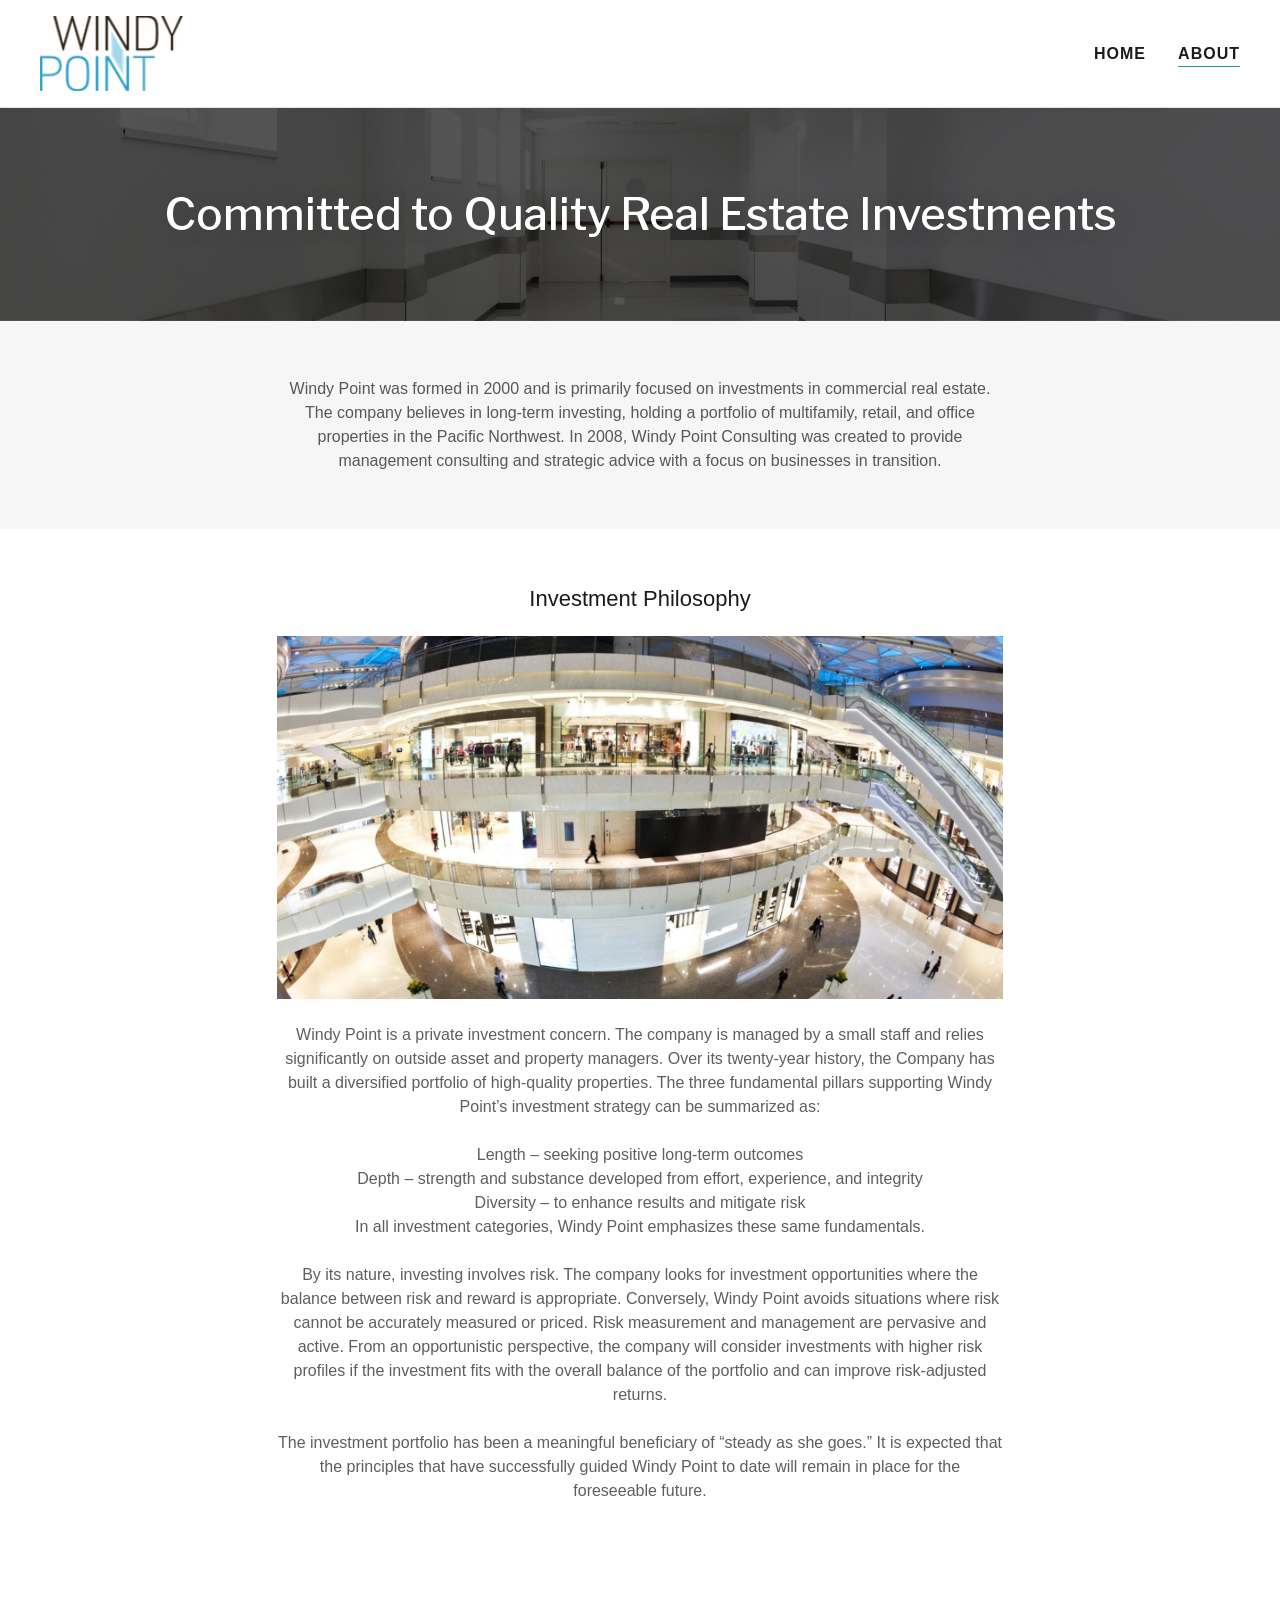
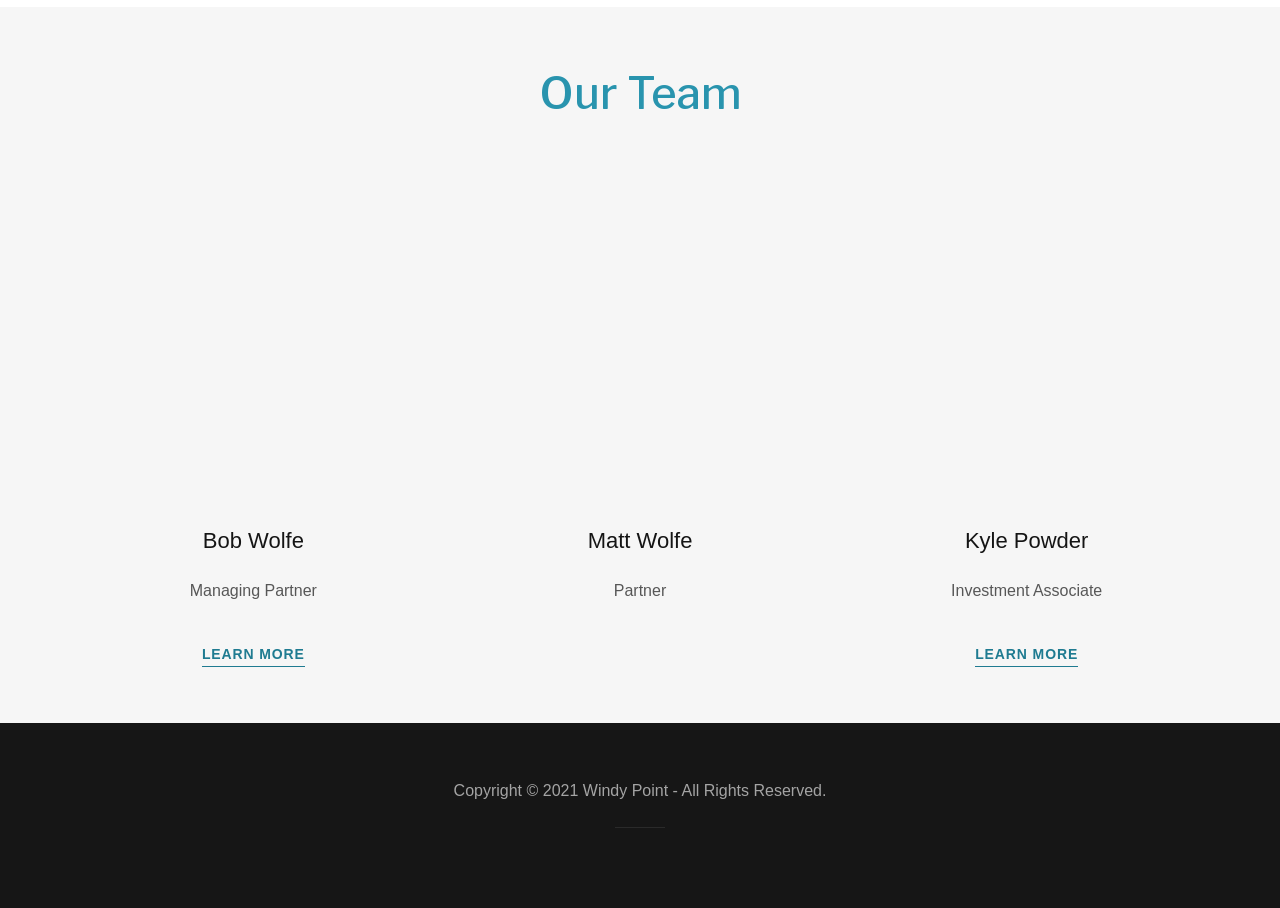
==== about.html @ 6d6bd57f "Godaddy Export Unedited. Unrefined." ====
﻿<!DOCTYPE html><html lang="en-US"><head><meta charset="utf-8"><meta http-equiv="X-UA-Compatible" content="IE=edge"><meta name="viewport" content="width=device-width, initial-scale=1"><title>Real Estate Investment | Windy Point | Windy Point</title><meta name="description" content="Windy Point was formed in 2000 and is primarily focused on investments in commercial real estate. Learn more about the company today."><meta name="author" content="Windy Point"><meta name="generator" content="Starfield Technologies; Go Daddy Website Builder 8.0.0000"><link rel="manifest" data-savepage-href="/manifest.webmanifest" href=""><link rel="apple-touch-icon" sizes="57x57" data-savepage-href="//img1.wsimg.com/isteam/ip/8d6cd2cb-b9a0-4853-9fd2-50b036e51fd5/logo.png/:/rs=w:57,h:57,m" href=""><link rel="apple-touch-icon" sizes="60x60" data-savepage-href="//img1.wsimg.com/isteam/ip/8d6cd2cb-b9a0-4853-9fd2-50b036e51fd5/logo.png/:/rs=w:60,h:60,m" href=""><link rel="apple-touch-icon" sizes="72x72" data-savepage-href="//img1.wsimg.com/isteam/ip/8d6cd2cb-b9a0-4853-9fd2-50b036e51fd5/logo.png/:/rs=w:72,h:72,m" href=""><link rel="apple-touch-icon" sizes="114x114" data-savepage-href="//img1.wsimg.com/isteam/ip/8d6cd2cb-b9a0-4853-9fd2-50b036e51fd5/logo.png/:/rs=w:114,h:114,m" href=""><link rel="apple-touch-icon" sizes="120x120" data-savepage-href="//img1.wsimg.com/isteam/ip/8d6cd2cb-b9a0-4853-9fd2-50b036e51fd5/logo.png/:/rs=w:120,h:120,m" href=""><link rel="apple-touch-icon" sizes="144x144" data-savepage-href="//img1.wsimg.com/isteam/ip/8d6cd2cb-b9a0-4853-9fd2-50b036e51fd5/logo.png/:/rs=w:144,h:144,m" href=""><link rel="apple-touch-icon" sizes="152x152" data-savepage-href="//img1.wsimg.com/isteam/ip/8d6cd2cb-b9a0-4853-9fd2-50b036e51fd5/logo.png/:/rs=w:152,h:152,m" href=""><link rel="apple-touch-icon" sizes="180x180" data-savepage-href="//img1.wsimg.com/isteam/ip/8d6cd2cb-b9a0-4853-9fd2-50b036e51fd5/logo.png/:/rs=w:180,h:180,m" href=""><meta property="og:url" content="https://windypointllc.com/about">
<meta property="og:site_name" content="Windy Point">
<meta property="og:title" content="Welcome to Windy Point">
<meta property="og:description" content="Discovered by Captain George Vancouver in 1792, Windy Point sits in the South Puget Sound of Washington State.">
<meta property="og:type" content="website">
<meta property="og:image" content="https://img1.wsimg.com/isteam/stock/oAqW66B">
<meta property="og:locale" content="en_US">
<meta name="twitter:card" content="summary">
<meta name="twitter:title" content="Windy Point">
<meta name="twitter:description" content="Welcome to Windy Point">
<meta name="twitter:image" content="https://img1.wsimg.com/isteam/stock/oAqW66B">
<meta name="twitter:image:alt" content="Windy Point">
<meta name="theme-color" content="#2994AE"><style>/*
Copyright (c) 2015, Impallari Type (www.impallari.com)

This Font Software is licensed under the SIL Open Font License, Version 1.1.
This license is copied below, and is also available with a FAQ at: http://scripts.sil.org/OFL

—————————————————————————————-
SIL OPEN FONT LICENSE Version 1.1 - 26 February 2007
—————————————————————————————-
*/
/*savepage-import-url=//fonts.googleapis.com/css?family=Libre+Franklin:500&display=swap*//* vietnamese */
@font-face {
  font-family: 'Libre Franklin';
  font-style: normal;
  font-weight: 500;
  /*savepage-font-display=swap*/
  src: /*savepage-url=https://fonts.gstatic.com/s/librefranklin/v11/jizOREVItHgc8qDIbSTKq4XkRg8T88bjFuXOnduhHMWkD9DPTedX18mETQw.woff*/ url([data-uri]) format('woff');
  unicode-range: U+0102-0103, U+0110-0111, U+0128-0129, U+0168-0169, U+01A0-01A1, U+01AF-01B0, U+1EA0-1EF9, U+20AB;
}
/* latin-ext */
@font-face {
  font-family: 'Libre Franklin';
  font-style: normal;
  font-weight: 500;
  /*savepage-font-display=swap*/
  src: /*savepage-url=https://fonts.gstatic.com/s/librefranklin/v11/jizOREVItHgc8qDIbSTKq4XkRg8T88bjFuXOnduhHMWkDtDPTedX18mETQw.woff*/ url([data-uri]) format('woff');
  unicode-range: U+0100-024F, U+0259, U+1E00-1EFF, U+2020, U+20A0-20AB, U+20AD-20CF, U+2113, U+2C60-2C7F, U+A720-A7FF;
}
/* latin */
@font-face {
  font-family: 'Libre Franklin';
  font-style: normal;
  font-weight: 500;
  /*savepage-font-display=swap*/
  src: /*savepage-url=https://fonts.gstatic.com/s/librefranklin/v11/jizOREVItHgc8qDIbSTKq4XkRg8T88bjFuXOnduhHMWkANDPTedX18mE.woff*/ url([data-uri]) format('woff');
  unicode-range: U+0000-00FF, U+0131, U+0152-0153, U+02BB-02BC, U+02C6, U+02DA, U+02DC, U+2000-206F, U+2074, U+20AC, U+2122, U+2191, U+2193, U+2212, U+2215, U+FEFF, U+FFFD;
}

/*
Digitized data copyright 2010-2011, Google Corporation.

Licensed under the Apache License, Version 2.0 (the "License");
you may not use this file except in compliance with the License.
You may obtain a copy of the License at

    http://www.apache.org/licenses/LICENSE-2.0

Unless required by applicable law or agreed to in writing, software
distributed under the License is distributed on an "AS IS" BASIS,
WITHOUT WARRANTIES OR CONDITIONS OF ANY KIND, either express or implied.
See the License for the specific language governing permissions and
limitations under the License.
*/
/*savepage-import-url=//fonts.googleapis.com/css?family=Open+Sans:300,300i,400,400i,700,700i,800&display=swap*//* cyrillic-ext */
@font-face {
  font-family: 'Open Sans';
  font-style: italic;
  font-weight: 300;
  font-stretch: 100%;
  /*savepage-font-display=swap*/
  src: /*savepage-url=https://fonts.gstatic.com/s/opensans/v28/memtYaGs126MiZpBA-UFUIcVXSCEkx2cmqvXlWqWtE6FxZCJgvAQ.woff2*/ url() format('woff2');
  unicode-range: U+0460-052F, U+1C80-1C88, U+20B4, U+2DE0-2DFF, U+A640-A69F, U+FE2E-FE2F;
}
/* cyrillic */
@font-face {
  font-family: 'Open Sans';
  font-style: italic;
  font-weight: 300;
  font-stretch: 100%;
  /*savepage-font-display=swap*/
  src: /*savepage-url=https://fonts.gstatic.com/s/opensans/v28/memtYaGs126MiZpBA-UFUIcVXSCEkx2cmqvXlWqWvU6FxZCJgvAQ.woff2*/ url() format('woff2');
  unicode-range: U+0400-045F, U+0490-0491, U+04B0-04B1, U+2116;
}
/* greek-ext */
@font-face {
  font-family: 'Open Sans';
  font-style: italic;
  font-weight: 300;
  font-stretch: 100%;
  /*savepage-font-display=swap*/
  src: /*savepage-url=https://fonts.gstatic.com/s/opensans/v28/memtYaGs126MiZpBA-UFUIcVXSCEkx2cmqvXlWqWtU6FxZCJgvAQ.woff2*/ url() format('woff2');
  unicode-range: U+1F00-1FFF;
}
/* greek */
@font-face {
  font-family: 'Open Sans';
  font-style: italic;
  font-weight: 300;
  font-stretch: 100%;
  /*savepage-font-display=swap*/
  src: /*savepage-url=https://fonts.gstatic.com/s/opensans/v28/memtYaGs126MiZpBA-UFUIcVXSCEkx2cmqvXlWqWuk6FxZCJgvAQ.woff2*/ url() format('woff2');
  unicode-range: U+0370-03FF;
}
/* hebrew */
@font-face {
  font-family: 'Open Sans';
  font-style: italic;
  font-weight: 300;
  font-stretch: 100%;
  /*savepage-font-display=swap*/
  src: /*savepage-url=https://fonts.gstatic.com/s/opensans/v28/memtYaGs126MiZpBA-UFUIcVXSCEkx2cmqvXlWqWu06FxZCJgvAQ.woff2*/ url() format('woff2');
  unicode-range: U+0590-05FF, U+200C-2010, U+20AA, U+25CC, U+FB1D-FB4F;
}
/* vietnamese */
@font-face {
  font-family: 'Open Sans';
  font-style: italic;
  font-weight: 300;
  font-stretch: 100%;
  /*savepage-font-display=swap*/
  src: /*savepage-url=https://fonts.gstatic.com/s/opensans/v28/memtYaGs126MiZpBA-UFUIcVXSCEkx2cmqvXlWqWtk6FxZCJgvAQ.woff2*/ url() format('woff2');
  unicode-range: U+0102-0103, U+0110-0111, U+0128-0129, U+0168-0169, U+01A0-01A1, U+01AF-01B0, U+1EA0-1EF9, U+20AB;
}
/* latin-ext */
@font-face {
  font-family: 'Open Sans';
  font-style: italic;
  font-weight: 300;
  font-stretch: 100%;
  /*savepage-font-display=swap*/
  src: /*savepage-url=https://fonts.gstatic.com/s/opensans/v28/memtYaGs126MiZpBA-UFUIcVXSCEkx2cmqvXlWqWt06FxZCJgvAQ.woff2*/ url() format('woff2');
  unicode-range: U+0100-024F, U+0259, U+1E00-1EFF, U+2020, U+20A0-20AB, U+20AD-20CF, U+2113, U+2C60-2C7F, U+A720-A7FF;
}
/* latin */
@font-face {
  font-family: 'Open Sans';
  font-style: italic;
  font-weight: 300;
  font-stretch: 100%;
  /*savepage-font-display=swap*/
  src: /*savepage-url=https://fonts.gstatic.com/s/opensans/v28/memtYaGs126MiZpBA-UFUIcVXSCEkx2cmqvXlWqWuU6FxZCJgg.woff2*/ url() format('woff2');
  unicode-range: U+0000-00FF, U+0131, U+0152-0153, U+02BB-02BC, U+02C6, U+02DA, U+02DC, U+2000-206F, U+2074, U+20AC, U+2122, U+2191, U+2193, U+2212, U+2215, U+FEFF, U+FFFD;
}
/* cyrillic-ext */
@font-face {
  font-family: 'Open Sans';
  font-style: italic;
  font-weight: 400;
  font-stretch: 100%;
  /*savepage-font-display=swap*/
  src: /*savepage-url=https://fonts.gstatic.com/s/opensans/v28/memtYaGs126MiZpBA-UFUIcVXSCEkx2cmqvXlWqWtE6FxZCJgvAQ.woff2*/ url() format('woff2');
  unicode-range: U+0460-052F, U+1C80-1C88, U+20B4, U+2DE0-2DFF, U+A640-A69F, U+FE2E-FE2F;
}
/* cyrillic */
@font-face {
  font-family: 'Open Sans';
  font-style: italic;
  font-weight: 400;
  font-stretch: 100%;
  /*savepage-font-display=swap*/
  src: /*savepage-url=https://fonts.gstatic.com/s/opensans/v28/memtYaGs126MiZpBA-UFUIcVXSCEkx2cmqvXlWqWvU6FxZCJgvAQ.woff2*/ url() format('woff2');
  unicode-range: U+0400-045F, U+0490-0491, U+04B0-04B1, U+2116;
}
/* greek-ext */
@font-face {
  font-family: 'Open Sans';
  font-style: italic;
  font-weight: 400;
  font-stretch: 100%;
  /*savepage-font-display=swap*/
  src: /*savepage-url=https://fonts.gstatic.com/s/opensans/v28/memtYaGs126MiZpBA-UFUIcVXSCEkx2cmqvXlWqWtU6FxZCJgvAQ.woff2*/ url() format('woff2');
  unicode-range: U+1F00-1FFF;
}
/* greek */
@font-face {
  font-family: 'Open Sans';
  font-style: italic;
  font-weight: 400;
  font-stretch: 100%;
  /*savepage-font-display=swap*/
  src: /*savepage-url=https://fonts.gstatic.com/s/opensans/v28/memtYaGs126MiZpBA-UFUIcVXSCEkx2cmqvXlWqWuk6FxZCJgvAQ.woff2*/ url() format('woff2');
  unicode-range: U+0370-03FF;
}
/* hebrew */
@font-face {
  font-family: 'Open Sans';
  font-style: italic;
  font-weight: 400;
  font-stretch: 100%;
  /*savepage-font-display=swap*/
  src: /*savepage-url=https://fonts.gstatic.com/s/opensans/v28/memtYaGs126MiZpBA-UFUIcVXSCEkx2cmqvXlWqWu06FxZCJgvAQ.woff2*/ url() format('woff2');
  unicode-range: U+0590-05FF, U+200C-2010, U+20AA, U+25CC, U+FB1D-FB4F;
}
/* vietnamese */
@font-face {
  font-family: 'Open Sans';
  font-style: italic;
  font-weight: 400;
  font-stretch: 100%;
  /*savepage-font-display=swap*/
  src: /*savepage-url=https://fonts.gstatic.com/s/opensans/v28/memtYaGs126MiZpBA-UFUIcVXSCEkx2cmqvXlWqWtk6FxZCJgvAQ.woff2*/ url() format('woff2');
  unicode-range: U+0102-0103, U+0110-0111, U+0128-0129, U+0168-0169, U+01A0-01A1, U+01AF-01B0, U+1EA0-1EF9, U+20AB;
}
/* latin-ext */
@font-face {
  font-family: 'Open Sans';
  font-style: italic;
  font-weight: 400;
  font-stretch: 100%;
  /*savepage-font-display=swap*/
  src: /*savepage-url=https://fonts.gstatic.com/s/opensans/v28/memtYaGs126MiZpBA-UFUIcVXSCEkx2cmqvXlWqWt06FxZCJgvAQ.woff2*/ url() format('woff2');
  unicode-range: U+0100-024F, U+0259, U+1E00-1EFF, U+2020, U+20A0-20AB, U+20AD-20CF, U+2113, U+2C60-2C7F, U+A720-A7FF;
}
/* latin */
@font-face {
  font-family: 'Open Sans';
  font-style: italic;
  font-weight: 400;
  font-stretch: 100%;
  /*savepage-font-display=swap*/
  src: /*savepage-url=https://fonts.gstatic.com/s/opensans/v28/memtYaGs126MiZpBA-UFUIcVXSCEkx2cmqvXlWqWuU6FxZCJgg.woff2*/ url() format('woff2');
  unicode-range: U+0000-00FF, U+0131, U+0152-0153, U+02BB-02BC, U+02C6, U+02DA, U+02DC, U+2000-206F, U+2074, U+20AC, U+2122, U+2191, U+2193, U+2212, U+2215, U+FEFF, U+FFFD;
}
/* cyrillic-ext */
@font-face {
  font-family: 'Open Sans';
  font-style: italic;
  font-weight: 700;
  font-stretch: 100%;
  /*savepage-font-display=swap*/
  src: /*savepage-url=https://fonts.gstatic.com/s/opensans/v28/memtYaGs126MiZpBA-UFUIcVXSCEkx2cmqvXlWqWtE6FxZCJgvAQ.woff2*/ url() format('woff2');
  unicode-range: U+0460-052F, U+1C80-1C88, U+20B4, U+2DE0-2DFF, U+A640-A69F, U+FE2E-FE2F;
}
/* cyrillic */
@font-face {
  font-family: 'Open Sans';
  font-style: italic;
  font-weight: 700;
  font-stretch: 100%;
  /*savepage-font-display=swap*/
  src: /*savepage-url=https://fonts.gstatic.com/s/opensans/v28/memtYaGs126MiZpBA-UFUIcVXSCEkx2cmqvXlWqWvU6FxZCJgvAQ.woff2*/ url() format('woff2');
  unicode-range: U+0400-045F, U+0490-0491, U+04B0-04B1, U+2116;
}
/* greek-ext */
@font-face {
  font-family: 'Open Sans';
  font-style: italic;
  font-weight: 700;
  font-stretch: 100%;
  /*savepage-font-display=swap*/
  src: /*savepage-url=https://fonts.gstatic.com/s/opensans/v28/memtYaGs126MiZpBA-UFUIcVXSCEkx2cmqvXlWqWtU6FxZCJgvAQ.woff2*/ url() format('woff2');
  unicode-range: U+1F00-1FFF;
}
/* greek */
@font-face {
  font-family: 'Open Sans';
  font-style: italic;
  font-weight: 700;
  font-stretch: 100%;
  /*savepage-font-display=swap*/
  src: /*savepage-url=https://fonts.gstatic.com/s/opensans/v28/memtYaGs126MiZpBA-UFUIcVXSCEkx2cmqvXlWqWuk6FxZCJgvAQ.woff2*/ url() format('woff2');
  unicode-range: U+0370-03FF;
}
/* hebrew */
@font-face {
  font-family: 'Open Sans';
  font-style: italic;
  font-weight: 700;
  font-stretch: 100%;
  /*savepage-font-display=swap*/
  src: /*savepage-url=https://fonts.gstatic.com/s/opensans/v28/memtYaGs126MiZpBA-UFUIcVXSCEkx2cmqvXlWqWu06FxZCJgvAQ.woff2*/ url() format('woff2');
  unicode-range: U+0590-05FF, U+200C-2010, U+20AA, U+25CC, U+FB1D-FB4F;
}
/* vietnamese */
@font-face {
  font-family: 'Open Sans';
  font-style: italic;
  font-weight: 700;
  font-stretch: 100%;
  /*savepage-font-display=swap*/
  src: /*savepage-url=https://fonts.gstatic.com/s/opensans/v28/memtYaGs126MiZpBA-UFUIcVXSCEkx2cmqvXlWqWtk6FxZCJgvAQ.woff2*/ url() format('woff2');
  unicode-range: U+0102-0103, U+0110-0111, U+0128-0129, U+0168-0169, U+01A0-01A1, U+01AF-01B0, U+1EA0-1EF9, U+20AB;
}
/* latin-ext */
@font-face {
  font-family: 'Open Sans';
  font-style: italic;
  font-weight: 700;
  font-stretch: 100%;
  /*savepage-font-display=swap*/
  src: /*savepage-url=https://fonts.gstatic.com/s/opensans/v28/memtYaGs126MiZpBA-UFUIcVXSCEkx2cmqvXlWqWt06FxZCJgvAQ.woff2*/ url() format('woff2');
  unicode-range: U+0100-024F, U+0259, U+1E00-1EFF, U+2020, U+20A0-20AB, U+20AD-20CF, U+2113, U+2C60-2C7F, U+A720-A7FF;
}
/* latin */
@font-face {
  font-family: 'Open Sans';
  font-style: italic;
  font-weight: 700;
  font-stretch: 100%;
  /*savepage-font-display=swap*/
  src: /*savepage-url=https://fonts.gstatic.com/s/opensans/v28/memtYaGs126MiZpBA-UFUIcVXSCEkx2cmqvXlWqWuU6FxZCJgg.woff2*/ url() format('woff2');
  unicode-range: U+0000-00FF, U+0131, U+0152-0153, U+02BB-02BC, U+02C6, U+02DA, U+02DC, U+2000-206F, U+2074, U+20AC, U+2122, U+2191, U+2193, U+2212, U+2215, U+FEFF, U+FFFD;
}
/* cyrillic-ext */
@font-face {
  font-family: 'Open Sans';
  font-style: normal;
  font-weight: 300;
  font-stretch: 100%;
  /*savepage-font-display=swap*/
  src: /*savepage-url=https://fonts.gstatic.com/s/opensans/v28/memvYaGs126MiZpBA-UvWbX2vVnXBbObj2OVTSKmu0SC55K5gw.woff2*/ url() format('woff2');
  unicode-range: U+0460-052F, U+1C80-1C88, U+20B4, U+2DE0-2DFF, U+A640-A69F, U+FE2E-FE2F;
}
/* cyrillic */
@font-face {
  font-family: 'Open Sans';
  font-style: normal;
  font-weight: 300;
  font-stretch: 100%;
  /*savepage-font-display=swap*/
  src: /*savepage-url=https://fonts.gstatic.com/s/opensans/v28/memvYaGs126MiZpBA-UvWbX2vVnXBbObj2OVTSumu0SC55K5gw.woff2*/ url() format('woff2');
  unicode-range: U+0400-045F, U+0490-0491, U+04B0-04B1, U+2116;
}
/* greek-ext */
@font-face {
  font-family: 'Open Sans';
  font-style: normal;
  font-weight: 300;
  font-stretch: 100%;
  /*savepage-font-display=swap*/
  src: /*savepage-url=https://fonts.gstatic.com/s/opensans/v28/memvYaGs126MiZpBA-UvWbX2vVnXBbObj2OVTSOmu0SC55K5gw.woff2*/ url() format('woff2');
  unicode-range: U+1F00-1FFF;
}
/* greek */
@font-face {
  font-family: 'Open Sans';
  font-style: normal;
  font-weight: 300;
  font-stretch: 100%;
  /*savepage-font-display=swap*/
  src: /*savepage-url=https://fonts.gstatic.com/s/opensans/v28/memvYaGs126MiZpBA-UvWbX2vVnXBbObj2OVTSymu0SC55K5gw.woff2*/ url() format('woff2');
  unicode-range: U+0370-03FF;
}
/* hebrew */
@font-face {
  font-family: 'Open Sans';
  font-style: normal;
  font-weight: 300;
  font-stretch: 100%;
  /*savepage-font-display=swap*/
  src: /*savepage-url=https://fonts.gstatic.com/s/opensans/v28/memvYaGs126MiZpBA-UvWbX2vVnXBbObj2OVTS2mu0SC55K5gw.woff2*/ url() format('woff2');
  unicode-range: U+0590-05FF, U+200C-2010, U+20AA, U+25CC, U+FB1D-FB4F;
}
/* vietnamese */
@font-face {
  font-family: 'Open Sans';
  font-style: normal;
  font-weight: 300;
  font-stretch: 100%;
  /*savepage-font-display=swap*/
  src: /*savepage-url=https://fonts.gstatic.com/s/opensans/v28/memvYaGs126MiZpBA-UvWbX2vVnXBbObj2OVTSCmu0SC55K5gw.woff2*/ url() format('woff2');
  unicode-range: U+0102-0103, U+0110-0111, U+0128-0129, U+0168-0169, U+01A0-01A1, U+01AF-01B0, U+1EA0-1EF9, U+20AB;
}
/* latin-ext */
@font-face {
  font-family: 'Open Sans';
  font-style: normal;
  font-weight: 300;
  font-stretch: 100%;
  /*savepage-font-display=swap*/
  src: /*savepage-url=https://fonts.gstatic.com/s/opensans/v28/memvYaGs126MiZpBA-UvWbX2vVnXBbObj2OVTSGmu0SC55K5gw.woff2*/ url() format('woff2');
  unicode-range: U+0100-024F, U+0259, U+1E00-1EFF, U+2020, U+20A0-20AB, U+20AD-20CF, U+2113, U+2C60-2C7F, U+A720-A7FF;
}
/* latin */
@font-face {
  font-family: 'Open Sans';
  font-style: normal;
  font-weight: 300;
  font-stretch: 100%;
  /*savepage-font-display=swap*/
  src: /*savepage-url=https://fonts.gstatic.com/s/opensans/v28/memvYaGs126MiZpBA-UvWbX2vVnXBbObj2OVTS-mu0SC55I.woff2*/ url() format('woff2');
  unicode-range: U+0000-00FF, U+0131, U+0152-0153, U+02BB-02BC, U+02C6, U+02DA, U+02DC, U+2000-206F, U+2074, U+20AC, U+2122, U+2191, U+2193, U+2212, U+2215, U+FEFF, U+FFFD;
}
/* cyrillic-ext */
@font-face {
  font-family: 'Open Sans';
  font-style: normal;
  font-weight: 400;
  font-stretch: 100%;
  /*savepage-font-display=swap*/
  src: /*savepage-url=https://fonts.gstatic.com/s/opensans/v28/memvYaGs126MiZpBA-UvWbX2vVnXBbObj2OVTSKmu0SC55K5gw.woff2*/ url() format('woff2');
  unicode-range: U+0460-052F, U+1C80-1C88, U+20B4, U+2DE0-2DFF, U+A640-A69F, U+FE2E-FE2F;
}
/* cyrillic */
@font-face {
  font-family: 'Open Sans';
  font-style: normal;
  font-weight: 400;
  font-stretch: 100%;
  /*savepage-font-display=swap*/
  src: /*savepage-url=https://fonts.gstatic.com/s/opensans/v28/memvYaGs126MiZpBA-UvWbX2vVnXBbObj2OVTSumu0SC55K5gw.woff2*/ url() format('woff2');
  unicode-range: U+0400-045F, U+0490-0491, U+04B0-04B1, U+2116;
}
/* greek-ext */
@font-face {
  font-family: 'Open Sans';
  font-style: normal;
  font-weight: 400;
  font-stretch: 100%;
  /*savepage-font-display=swap*/
  src: /*savepage-url=https://fonts.gstatic.com/s/opensans/v28/memvYaGs126MiZpBA-UvWbX2vVnXBbObj2OVTSOmu0SC55K5gw.woff2*/ url() format('woff2');
  unicode-range: U+1F00-1FFF;
}
/* greek */
@font-face {
  font-family: 'Open Sans';
  font-style: normal;
  font-weight: 400;
  font-stretch: 100%;
  /*savepage-font-display=swap*/
  src: /*savepage-url=https://fonts.gstatic.com/s/opensans/v28/memvYaGs126MiZpBA-UvWbX2vVnXBbObj2OVTSymu0SC55K5gw.woff2*/ url() format('woff2');
  unicode-range: U+0370-03FF;
}
/* hebrew */
@font-face {
  font-family: 'Open Sans';
  font-style: normal;
  font-weight: 400;
  font-stretch: 100%;
  /*savepage-font-display=swap*/
  src: /*savepage-url=https://fonts.gstatic.com/s/opensans/v28/memvYaGs126MiZpBA-UvWbX2vVnXBbObj2OVTS2mu0SC55K5gw.woff2*/ url() format('woff2');
  unicode-range: U+0590-05FF, U+200C-2010, U+20AA, U+25CC, U+FB1D-FB4F;
}
/* vietnamese */
@font-face {
  font-family: 'Open Sans';
  font-style: normal;
  font-weight: 400;
  font-stretch: 100%;
  /*savepage-font-display=swap*/
  src: /*savepage-url=https://fonts.gstatic.com/s/opensans/v28/memvYaGs126MiZpBA-UvWbX2vVnXBbObj2OVTSCmu0SC55K5gw.woff2*/ url() format('woff2');
  unicode-range: U+0102-0103, U+0110-0111, U+0128-0129, U+0168-0169, U+01A0-01A1, U+01AF-01B0, U+1EA0-1EF9, U+20AB;
}
/* latin-ext */
@font-face {
  font-family: 'Open Sans';
  font-style: normal;
  font-weight: 400;
  font-stretch: 100%;
  /*savepage-font-display=swap*/
  src: /*savepage-url=https://fonts.gstatic.com/s/opensans/v28/memvYaGs126MiZpBA-UvWbX2vVnXBbObj2OVTSGmu0SC55K5gw.woff2*/ url() format('woff2');
  unicode-range: U+0100-024F, U+0259, U+1E00-1EFF, U+2020, U+20A0-20AB, U+20AD-20CF, U+2113, U+2C60-2C7F, U+A720-A7FF;
}
/* latin */
@font-face {
  font-family: 'Open Sans';
  font-style: normal;
  font-weight: 400;
  font-stretch: 100%;
  /*savepage-font-display=swap*/
  src: /*savepage-url=https://fonts.gstatic.com/s/opensans/v28/memvYaGs126MiZpBA-UvWbX2vVnXBbObj2OVTS-mu0SC55I.woff2*/ url() format('woff2');
  unicode-range: U+0000-00FF, U+0131, U+0152-0153, U+02BB-02BC, U+02C6, U+02DA, U+02DC, U+2000-206F, U+2074, U+20AC, U+2122, U+2191, U+2193, U+2212, U+2215, U+FEFF, U+FFFD;
}
/* cyrillic-ext */
@font-face {
  font-family: 'Open Sans';
  font-style: normal;
  font-weight: 700;
  font-stretch: 100%;
  /*savepage-font-display=swap*/
  src: /*savepage-url=https://fonts.gstatic.com/s/opensans/v28/memvYaGs126MiZpBA-UvWbX2vVnXBbObj2OVTSKmu0SC55K5gw.woff2*/ url() format('woff2');
  unicode-range: U+0460-052F, U+1C80-1C88, U+20B4, U+2DE0-2DFF, U+A640-A69F, U+FE2E-FE2F;
}
/* cyrillic */
@font-face {
  font-family: 'Open Sans';
  font-style: normal;
  font-weight: 700;
  font-stretch: 100%;
  /*savepage-font-display=swap*/
  src: /*savepage-url=https://fonts.gstatic.com/s/opensans/v28/memvYaGs126MiZpBA-UvWbX2vVnXBbObj2OVTSumu0SC55K5gw.woff2*/ url() format('woff2');
  unicode-range: U+0400-045F, U+0490-0491, U+04B0-04B1, U+2116;
}
/* greek-ext */
@font-face {
  font-family: 'Open Sans';
  font-style: normal;
  font-weight: 700;
  font-stretch: 100%;
  /*savepage-font-display=swap*/
  src: /*savepage-url=https://fonts.gstatic.com/s/opensans/v28/memvYaGs126MiZpBA-UvWbX2vVnXBbObj2OVTSOmu0SC55K5gw.woff2*/ url() format('woff2');
  unicode-range: U+1F00-1FFF;
}
/* greek */
@font-face {
  font-family: 'Open Sans';
  font-style: normal;
  font-weight: 700;
  font-stretch: 100%;
  /*savepage-font-display=swap*/
  src: /*savepage-url=https://fonts.gstatic.com/s/opensans/v28/memvYaGs126MiZpBA-UvWbX2vVnXBbObj2OVTSymu0SC55K5gw.woff2*/ url() format('woff2');
  unicode-range: U+0370-03FF;
}
/* hebrew */
@font-face {
  font-family: 'Open Sans';
  font-style: normal;
  font-weight: 700;
  font-stretch: 100%;
  /*savepage-font-display=swap*/
  src: /*savepage-url=https://fonts.gstatic.com/s/opensans/v28/memvYaGs126MiZpBA-UvWbX2vVnXBbObj2OVTS2mu0SC55K5gw.woff2*/ url() format('woff2');
  unicode-range: U+0590-05FF, U+200C-2010, U+20AA, U+25CC, U+FB1D-FB4F;
}
/* vietnamese */
@font-face {
  font-family: 'Open Sans';
  font-style: normal;
  font-weight: 700;
  font-stretch: 100%;
  /*savepage-font-display=swap*/
  src: /*savepage-url=https://fonts.gstatic.com/s/opensans/v28/memvYaGs126MiZpBA-UvWbX2vVnXBbObj2OVTSCmu0SC55K5gw.woff2*/ url() format('woff2');
  unicode-range: U+0102-0103, U+0110-0111, U+0128-0129, U+0168-0169, U+01A0-01A1, U+01AF-01B0, U+1EA0-1EF9, U+20AB;
}
/* latin-ext */
@font-face {
  font-family: 'Open Sans';
  font-style: normal;
  font-weight: 700;
  font-stretch: 100%;
  /*savepage-font-display=swap*/
  src: /*savepage-url=https://fonts.gstatic.com/s/opensans/v28/memvYaGs126MiZpBA-UvWbX2vVnXBbObj2OVTSGmu0SC55K5gw.woff2*/ url() format('woff2');
  unicode-range: U+0100-024F, U+0259, U+1E00-1EFF, U+2020, U+20A0-20AB, U+20AD-20CF, U+2113, U+2C60-2C7F, U+A720-A7FF;
}
/* latin */
@font-face {
  font-family: 'Open Sans';
  font-style: normal;
  font-weight: 700;
  font-stretch: 100%;
  /*savepage-font-display=swap*/
  src: /*savepage-url=https://fonts.gstatic.com/s/opensans/v28/memvYaGs126MiZpBA-UvWbX2vVnXBbObj2OVTS-mu0SC55I.woff2*/ url() format('woff2');
  unicode-range: U+0000-00FF, U+0131, U+0152-0153, U+02BB-02BC, U+02C6, U+02DA, U+02DC, U+2000-206F, U+2074, U+20AC, U+2122, U+2191, U+2193, U+2212, U+2215, U+FEFF, U+FFFD;
}
/* cyrillic-ext */
@font-face {
  font-family: 'Open Sans';
  font-style: normal;
  font-weight: 800;
  font-stretch: 100%;
  /*savepage-font-display=swap*/
  src: /*savepage-url=https://fonts.gstatic.com/s/opensans/v28/memvYaGs126MiZpBA-UvWbX2vVnXBbObj2OVTSKmu0SC55K5gw.woff2*/ url() format('woff2');
  unicode-range: U+0460-052F, U+1C80-1C88, U+20B4, U+2DE0-2DFF, U+A640-A69F, U+FE2E-FE2F;
}
/* cyrillic */
@font-face {
  font-family: 'Open Sans';
  font-style: normal;
  font-weight: 800;
  font-stretch: 100%;
  /*savepage-font-display=swap*/
  src: /*savepage-url=https://fonts.gstatic.com/s/opensans/v28/memvYaGs126MiZpBA-UvWbX2vVnXBbObj2OVTSumu0SC55K5gw.woff2*/ url() format('woff2');
  unicode-range: U+0400-045F, U+0490-0491, U+04B0-04B1, U+2116;
}
/* greek-ext */
@font-face {
  font-family: 'Open Sans';
  font-style: normal;
  font-weight: 800;
  font-stretch: 100%;
  /*savepage-font-display=swap*/
  src: /*savepage-url=https://fonts.gstatic.com/s/opensans/v28/memvYaGs126MiZpBA-UvWbX2vVnXBbObj2OVTSOmu0SC55K5gw.woff2*/ url() format('woff2');
  unicode-range: U+1F00-1FFF;
}
/* greek */
@font-face {
  font-family: 'Open Sans';
  font-style: normal;
  font-weight: 800;
  font-stretch: 100%;
  /*savepage-font-display=swap*/
  src: /*savepage-url=https://fonts.gstatic.com/s/opensans/v28/memvYaGs126MiZpBA-UvWbX2vVnXBbObj2OVTSymu0SC55K5gw.woff2*/ url() format('woff2');
  unicode-range: U+0370-03FF;
}
/* hebrew */
@font-face {
  font-family: 'Open Sans';
  font-style: normal;
  font-weight: 800;
  font-stretch: 100%;
  /*savepage-font-display=swap*/
  src: /*savepage-url=https://fonts.gstatic.com/s/opensans/v28/memvYaGs126MiZpBA-UvWbX2vVnXBbObj2OVTS2mu0SC55K5gw.woff2*/ url() format('woff2');
  unicode-range: U+0590-05FF, U+200C-2010, U+20AA, U+25CC, U+FB1D-FB4F;
}
/* vietnamese */
@font-face {
  font-family: 'Open Sans';
  font-style: normal;
  font-weight: 800;
  font-stretch: 100%;
  /*savepage-font-display=swap*/
  src: /*savepage-url=https://fonts.gstatic.com/s/opensans/v28/memvYaGs126MiZpBA-UvWbX2vVnXBbObj2OVTSCmu0SC55K5gw.woff2*/ url() format('woff2');
  unicode-range: U+0102-0103, U+0110-0111, U+0128-0129, U+0168-0169, U+01A0-01A1, U+01AF-01B0, U+1EA0-1EF9, U+20AB;
}
/* latin-ext */
@font-face {
  font-family: 'Open Sans';
  font-style: normal;
  font-weight: 800;
  font-stretch: 100%;
  /*savepage-font-display=swap*/
  src: /*savepage-url=https://fonts.gstatic.com/s/opensans/v28/memvYaGs126MiZpBA-UvWbX2vVnXBbObj2OVTSGmu0SC55K5gw.woff2*/ url() format('woff2');
  unicode-range: U+0100-024F, U+0259, U+1E00-1EFF, U+2020, U+20A0-20AB, U+20AD-20CF, U+2113, U+2C60-2C7F, U+A720-A7FF;
}
/* latin */
@font-face {
  font-family: 'Open Sans';
  font-style: normal;
  font-weight: 800;
  font-stretch: 100%;
  /*savepage-font-display=swap*/
  src: /*savepage-url=https://fonts.gstatic.com/s/opensans/v28/memvYaGs126MiZpBA-UvWbX2vVnXBbObj2OVTS-mu0SC55I.woff2*/ url() format('woff2');
  unicode-range: U+0000-00FF, U+0131, U+0152-0153, U+02BB-02BC, U+02C6, U+02DA, U+02DC, U+2000-206F, U+2074, U+20AC, U+2122, U+2191, U+2193, U+2212, U+2215, U+FEFF, U+FFFD;
}
</style>
<style>.x{-ms-text-size-adjust:100%;-webkit-text-size-adjust:100%;-webkit-tap-highlight-color:rgba(0,0,0,0);margin:0;box-sizing:border-box}.x *,.x :after,.x :before{box-sizing:inherit}.x-el a[href^="mailto:"]:not(.x-el),.x-el a[href^="tel:"]:not(.x-el){color:inherit;font-size:inherit;text-decoration:inherit}.x-el-article,.x-el-aside,.x-el-details,.x-el-figcaption,.x-el-figure,.x-el-footer,.x-el-header,.x-el-hgroup,.x-el-main,.x-el-menu,.x-el-nav,.x-el-section,.x-el-summary{display:block}.x-el-audio,.x-el-canvas,.x-el-progress,.x-el-video{display:inline-block;vertical-align:baseline}.x-el-audio:not([controls]){display:none;height:0}.x-el-template{display:none}.x-el-a{background-color:transparent;color:inherit}.x-el-a:active,.x-el-a:hover{outline:0}.x-el-abbr[title]{border-bottom:1px dotted}.x-el-b,.x-el-strong{font-weight:700}.x-el-dfn{font-style:italic}.x-el-mark{background:#ff0;color:#000}.x-el-small{font-size:80%}.x-el-sub,.x-el-sup{font-size:75%;line-height:0;position:relative;vertical-align:baseline}.x-el-sup{top:-.5em}.x-el-sub{bottom:-.25em}.x-el-img{vertical-align:middle;border:0}.x-el-svg:not(:root){overflow:hidden}.x-el-figure{margin:0}.x-el-hr{box-sizing:content-box;height:0}.x-el-pre{overflow:auto}.x-el-code,.x-el-kbd,.x-el-pre,.x-el-samp{font-family:monospace,monospace;font-size:1em}.x-el-button,.x-el-input,.x-el-optgroup,.x-el-select,.x-el-textarea{color:inherit;font:inherit;margin:0}.x-el-button{overflow:visible}.x-el-button,.x-el-select{text-transform:none}.x-el-button,.x-el-input[type=button],.x-el-input[type=reset],.x-el-input[type=submit]{-webkit-appearance:button;cursor:pointer}.x-el-button[disabled],.x-el-input[disabled]{cursor:default}.x-el-button::-moz-focus-inner,.x-el-input::-moz-focus-inner{border:0;padding:0}.x-el-input{line-height:normal}.x-el-input[type=checkbox],.x-el-input[type=radio]{box-sizing:border-box;padding:0}.x-el-input[type=number]::-webkit-inner-spin-button,.x-el-input[type=number]::-webkit-outer-spin-button{height:auto}.x-el-input[type=search]{-webkit-appearance:textfield;box-sizing:content-box}.x-el-input[type=search]::-webkit-search-cancel-button,.x-el-input[type=search]::-webkit-search-decoration{-webkit-appearance:none}.x-el-textarea{border:0}.x-el-fieldset{border:1px solid silver;margin:0 2px;padding:.35em .625em .75em}.x-el-legend{border:0;padding:0}.x-el-textarea{overflow:auto}.x-el-optgroup{font-weight:700}.x-el-table{border-collapse:collapse;border-spacing:0}.x-el-td,.x-el-th{padding:0}.x{-webkit-font-smoothing:antialiased}.x-el-hr{border:0}.x-el-fieldset,.x-el-input,.x-el-select,.x-el-textarea{margin-top:0;margin-bottom:0}.x-el-fieldset,.x-el-input[type=email],.x-el-input[type=text],.x-el-textarea{width:100%}.x-el-label{vertical-align:middle}.x-el-input{border-style:none;padding:.5em;vertical-align:middle}.x-el-select:not([multiple]){vertical-align:middle}.x-el-textarea{line-height:1.75;padding:.5em}.x-el.d-none{display:none!important}.sideline-footer{margin-top:auto}@-webkit-keyframes loaderscale{0%{transform:scale(1);opacity:1}45%{transform:scale(.1);opacity:.7}80%{transform:scale(1);opacity:1}}@keyframes loaderscale{0%{transform:scale(1);opacity:1}45%{transform:scale(.1);opacity:.7}80%{transform:scale(1);opacity:1}}.x-loader svg{display:inline-block}.x-loader svg:first-child{-webkit-animation:loaderscale .75s cubic-bezier(.2,.68,.18,1.08) -.24s infinite;animation:loaderscale .75s cubic-bezier(.2,.68,.18,1.08) -.24s infinite}.x-loader svg:nth-child(2){-webkit-animation:loaderscale .75s cubic-bezier(.2,.68,.18,1.08) -.12s infinite;animation:loaderscale .75s cubic-bezier(.2,.68,.18,1.08) -.12s infinite}.x-loader svg:nth-child(3){-webkit-animation:loaderscale .75s cubic-bezier(.2,.68,.18,1.08) 0s infinite;animation:loaderscale .75s cubic-bezier(.2,.68,.18,1.08) 0s infinite}.x-icon>svg{transition:transform .33s ease-in-out}.x-icon>svg.rotate-90{transform:rotate(-90deg)}.x-icon>svg.rotate90{transform:rotate(90deg)}.x-icon>svg.rotate-180{transform:rotate(-180deg)}.x-icon>svg.rotate180{transform:rotate(180deg)}.x-rt:after{content:"";clear:both}.x-rt ol,.x-rt ul{text-align:left}.x-rt p{margin:0}.x-rt br{clear:both}.mte-inline-block{display:inline-block}@media only screen and (min-device-width:1025px){:root select,_::-webkit-full-page-media,_:future{font-family:sans-serif!important}}

</style>
<style data-glamor="cxs-default-sheet" data-savepage-sheetrules="">.x .c1-1 { letter-spacing: normal; }
.x .c1-2 { text-transform: none; }
.x .c1-3 { background-color: rgb(255, 255, 255); }
.x .c1-4 { width: 100%; }
.x .c1-5 > div { position: relative; }
.x .c1-6 > div { overflow: hidden; }
.x .c1-7 > div { margin-top: auto; }
.x .c1-8 > div { margin-right: auto; }
.x .c1-9 > div { margin-bottom: auto; }
.x .c1-a > div { margin-left: auto; }
.x .c1-b { font-family: "Open Sans", arial, sans-serif; }
.x .c1-c { font-size: 16px; }
.x .c1-h { background-color: rgb(22, 22, 22); }
.x .c1-i { padding-top: 56px; }
.x .c1-j { padding-bottom: 56px; }
.x .c1-k { padding: 0px !important; }
.x .c1-n { display: none; }
.x .c1-p { position: relative; }
.x .c1-q { z-index: 3; }
.x .c1-r { padding-top: 8px; }
.x .c1-s { padding-bottom: 8px; }
.x .c1-x { margin-left: auto; }
.x .c1-y { margin-right: auto; }
.x .c1-z { padding-left: 24px; }
.x .c1-10 { padding-right: 24px; }
.x .c1-11 { max-width: 100%; }
.x .c1-12 { padding-top: 0px !important; }
.x .c1-13 { padding-bottom: 0px !important; }
.x .c1-14 { display: flex; }
.x .c1-15 { box-sizing: border-box; }
.x .c1-16 { flex-direction: row; }
.x .c1-17 { flex-wrap: nowrap; }
.x .c1-18 { margin-top: 0px; }
.x .c1-19 { margin-right: -12px; }
.x .c1-1a { margin-bottom: 0px; }
.x .c1-1b { margin-left: -12px; }
.x .c1-1c { align-items: center; }
.x .c1-1i { flex-grow: 0; }
.x .c1-1j { flex-shrink: 1; }
.x .c1-1k { flex-basis: 15%; }
.x .c1-1l { padding-top: 0px; }
.x .c1-1m { padding-right: 0px; }
.x .c1-1n { padding-bottom: 0px; }
.x .c1-1o { padding-left: 12px; }
.x .c1-1t { letter-spacing: inherit; }
.x .c1-1u { text-transform: inherit; }
.x .c1-1v { text-decoration: none; }
.x .c1-1w { overflow-wrap: break-word; }
.x .c1-1x { overflow-wrap: break-word; }
.x .c1-1y { cursor: pointer; }
.x .c1-1z { justify-content: flex-start; }
.x .c1-20 { border-top: 0px; }
.x .c1-21 { border-right: 0px; }
.x .c1-22 { border-bottom: 0px; }
.x .c1-23 { border-left: 0px; }
.x .c1-24 { color: rgb(27, 27, 27); }
.x .c1-25 { margin-left: 0px; }
.x .c1-26 { font-weight: inherit; }
.x .c1-27:hover { color: rgb(36, 128, 150); }
.x .c1-28:active { color: rgb(9, 53, 64); }
.x .c1-29 { color: inherit; }
.x .c1-2a { display: inline-block; }
.x .c1-2b { vertical-align: top; }
.x .c1-2c { padding-top: 6px; }
.x .c1-2d { padding-right: 6px; }
.x .c1-2e { padding-bottom: 6px; }
.x .c1-2f { padding-left: 6px; }
.x .c1-2g { flex-grow: 1; }
.x .c1-2h { flex-basis: 70%; }
.x .c1-2i { padding-right: 12px; }
.x .c1-2j { text-align: center; }
.x .c1-2k { font-family: "Libre Franklin", sans-serif; }
.x .c1-2l { max-width: calc(100% - 0.1px); }
.x .c1-2q { display: inline; }
.x .c1-2r { width: auto; }
.x .c1-2s { color: rgb(36, 128, 150); }
.x .c1-2t:hover { color: rgb(17, 77, 92); }
.x .c1-2u { padding-left: 0px; }
.x .c1-2v { }
.x .c1-2w { vertical-align: middle; }
.x .c1-2x { object-fit: contain; }
.x .c1-2y { height: 68px; }
.x .c1-2z { background-color: transparent; }
.x .c1-30 { border-radius: 0px; }
.x .c1-3i { justify-content: flex-end; }
.x .c1-3k { flex-shrink: 0; }
.x .c1-3l { flex-basis: auto; }
.x .c1-3m { max-width: 33%; }
.x .c1-3n { text-align: left; }
.x .c1-3o { max-width: none; }
.x .c1-3p { line-height: 24px; }
.x .c1-3q { margin-right: 0px; }
.x .c1-3r { margin-block-start: 0px; }
.x .c1-3s { margin-block-end: 0px; }
.x .c1-3t { padding-inline-start: 0px; }
.x .c1-3u { color: rgb(94, 94, 94); }
.x .c1-3v { }
.x .c1-3w { list-style: none; }
.x .c1-3x { padding-left: 32px; }
.x .c1-3y { white-space: nowrap; }
.x .c1-3z { visibility: hidden; }
.x .c1-40:first-child { margin-left: 0px; }
.x .c1-41:first-child { padding-left: 0px; }
.x .c1-42 { letter-spacing: 0.063em; }
.x .c1-43 { text-transform: uppercase; }
.x .c1-44 { display: block; }
.x .c1-45 { margin-left: -6px; }
.x .c1-46 { margin-right: -6px; }
.x .c1-47 { margin-top: -6px; }
.x .c1-48 { margin-bottom: -6px; }
.x .c1-49 { font-weight: 700; }
.x .c1-4a:active { color: rgb(36, 128, 150); }
.x .c1-4b { margin-bottom: -1px; }
.x .c1-4c { border-bottom: 1px solid; }
.x .c1-4d { border-color: rgb(41, 148, 174); }
.x .c1-4e { transition: transform 0.33s ease-in-out 0s; }
.x .c1-4f { transform: rotate(0deg); }
.x .c1-4g { border-radius: 4px; }
.x .c1-4h { box-shadow: rgba(0, 0, 0, 0.24) 0px 3px 6px 3px; }
.x .c1-4i { padding-top: 16px; }
.x .c1-4j { padding-bottom: 16px; }
.x .c1-4k { padding-left: 16px; }
.x .c1-4l { padding-right: 16px; }
.x .c1-4m { position: absolute; }
.x .c1-4n { right: 0px; }
.x .c1-4o { top: 32px; }
.x .c1-4p { max-height: 45vh; }
.x .c1-4q { overflow-y: auto; }
.x .c1-4t:last-child { margin-bottom: 0px; }
.x .c1-4u { margin-top: 8px; }
.x .c1-4v { margin-bottom: 8px; }
.x .c1-4w { line-height: 1.5; }
.x .c1-4x { border-color: rgb(226, 226, 226); }
.x .c1-4y { border-bottom-width: 1px; }
.x .c1-4z { border-style: solid; }
.x .c1-50 { background-color: rgba(22, 22, 22, 0.9); }
.x .c1-51 { position: fixed; }
.x .c1-52 { top: 0px; }
.x .c1-53 { height: 100%; }
.x .c1-54 { max-width: 0px; }
.x .c1-55 { z-index: 10002; }
.x .c1-56 { }
.x .c1-57 { transition: max-width 0.3s ease-in-out 0s; }
.x .c1-58 { left: 0px; }
.x .c1-59 { right: unset; }
.x .c1-5a { overflow: hidden; }
.x .c1-5b { flex-direction: column; }
.x .c1-5c { color: rgb(247, 247, 247); }
.x .c1-5d { line-height: 1.3em; }
.x .c1-5e { font-style: normal; }
.x .c1-5f { top: 15px; }
.x .c1-5g { right: 15px; }
.x .c1-5h { font-size: 28px; }
.x .c1-5i:hover { color: rgb(41, 148, 174); }
.x .c1-5n { overflow-x: hidden; }
.x .c1-5s { color: rgb(164, 164, 164); }
.x .c1-5t { border-color: rgba(76, 76, 76, 0.5); }
.x .c1-5u { border-bottom-width: 1px; }
.x .c1-5v { border-bottom-style: solid; }
.x .c1-5w:last-child { border-bottom: 0px; }
.x .c1-5x { min-width: 200px; }
.x .c1-5y { justify-content: space-between; }
.x .c1-5z { font-size: 22px; }
.x .c1-60 { font-weight: 400; }
.x .c1-61:hover { color: rgb(61, 207, 242); }
.x .c1-62:active { color: rgb(41, 148, 174); }
.x .c1-68 { background-position: center center; }
.x .c1-69 { background-size: auto, cover; }
.x .c1-6a { background-blend-mode: normal; }
.x .c1-6b { background-repeat: no-repeat; }
.x .c1-6c { text-shadow: rgba(0, 0, 0, 0.12) 0px 2px 30px; }
.x .c1-6d { transition: opacity 0.25s ease 0s, background-size 0.25s ease 0s, background-position 0.25s ease 0s; }
.x .c1-6e { background-image: linear-gradient(rgba(0, 0, 0, 0.67) 0%, rgba(0, 0, 0, 0.67) 100%), /*savepage-url=//img1.wsimg.com/isteam/ip/static/transparent_placeholder.png/:/rs=w:50,h:50,cg:true,m,i:true/qt=q:1*/ url(); }
.x .c1-6f { min-height: 200px; }
.x .c1-6g { justify-content: center; }
.x .c1-6h { padding-top: 24px; }
.x .c1-6i { padding-bottom: 24px; }
.x .c1-6j > div:nth-child(2) { padding-top: 24px; }
.x .c1-6z { line-height: 1.2; }
.x .c1-70 { color: rgb(255, 255, 255); }
.x .c1-71 { font-size: 32px; }
.x .c1-72 { font-weight: 500; }
.x .c1-77 { background-color: rgb(246, 246, 246); }
.x .c1-78 { flex-wrap: wrap; }
.x .c1-79 { flex-basis: 0%; }
.x .c1-7g > * { max-width: 100%; }
.x .c1-7h > :nth-child(n) { margin-bottom: 24px; }
.x .c1-7i > :last-child { margin-bottom: 0px !important; }
.x .c1-7l > p > ol { text-align: left; }
.x .c1-7m > p > ol { display: block; }
.x .c1-7n > p > ol { padding-left: 1.3em; }
.x .c1-7o > p > ol { margin-left: 16px; }
.x .c1-7p > p > ol { margin-right: 16px; }
.x .c1-7q > p > ol { margin-top: auto; }
.x .c1-7r > p > ol { margin-bottom: auto; }
.x .c1-7s > p > ul { text-align: left; }
.x .c1-7t > p > ul { display: block; }
.x .c1-7u > p > ul { padding-left: 1.3em; }
.x .c1-7v > p > ul { margin-left: 16px; }
.x .c1-7w > p > ul { margin-right: 16px; }
.x .c1-7x > p > ul { margin-top: auto; }
.x .c1-7y > p > ul { margin-bottom: auto; }
.x .c1-7z > ul { text-align: left; }
.x .c1-80 > ul { display: block; }
.x .c1-81 > ul { padding-left: 1.3em; }
.x .c1-82 > ul { margin-left: 16px; }
.x .c1-83 > ul { margin-right: 16px; }
.x .c1-84 > ul { margin-top: auto; }
.x .c1-85 > ul { margin-bottom: auto; }
.x .c1-86 > ol { text-align: left; }
.x .c1-87 > ol { display: block; }
.x .c1-88 > ol { padding-left: 1.3em; }
.x .c1-89 > ol { margin-left: 16px; }
.x .c1-8a > ol { margin-right: 16px; }
.x .c1-8b > ol { margin-top: auto; }
.x .c1-8c > ol { margin-bottom: auto; }
.x .c1-8d { color: rgb(87, 87, 87); }
.x .c1-8e { font-size: inherit !important; }
.x .c1-8f { line-height: inherit; }
.x .c1-8g { font-style: italic; }
.x .c1-8h { text-decoration: line-through; }
.x .c1-8i { text-decoration: underline; }
.x .c1-8j { letter-spacing: unset; }
.x .c1-8k { text-transform: unset; }
.x .c1-8l { margin-bottom: -24px; }
.x .c1-8n { flex-basis: 100%; }
.x .c1-8r { line-height: 1.25; }
.x .c1-8s { border-width: 0px !important; }
.x .c1-8v { line-height: 1.4; }
.x .c1-8w { margin-bottom: 40px; }
.x .c1-8x { color: rgb(41, 148, 174); }
.x .c1-8z { font-size: unset; }
.x .c1-90 { font-family: unset; }
.x .c1-95 { order: -1; }
.x .c1-96 { border-radius: 50%; }
.x .c1-97 { object-fit: cover; }
.x .c1-99 > :nth-child(n) { margin-bottom: 0px; }
.x .c1-9a { align-self: center; }
.x .c1-9b { width: inherit; }
.x .c1-9c { color: rgb(21, 21, 21); }
.x .c1-9e { margin-bottom: 24px; }
.x .c1-9h { display: inline-flex; }
.x .c1-9i { align-items: flex-end; }
.x .c1-9j { padding-bottom: 4px; }
.x .c1-9k { min-height: 40px; }
.x .c1-9l { color: rgb(31, 123, 145); }
.x .c1-9m { border-color: currentcolor; }
.x .c1-9n { border-top-width: 0px; }
.x .c1-9o { border-right-width: 0px; }
.x .c1-9p { border-left-width: 0px; }
.x .c1-9q { text-shadow: none; }
.x .c1-9r { font-size: 14px; }
.x .c1-9s:hover { color: rgb(14, 70, 83); }
.x .c1-9t:active { color: rgb(7, 46, 56); }
.x .c1-9z { border-color: rgb(42, 42, 42); }
.x .c1-a0 { width: 50px; }
.x .c2-1 { letter-spacing: normal; }
.x .c2-2 { text-transform: none; }
.x .c2-3 { font-family: "Open Sans", arial, sans-serif; }
.x .c2-4 { font-size: 16px; }
.x .c2-9 { letter-spacing: 0.063em; }
.x .c2-a { text-transform: uppercase; }
.x .c2-b { text-decoration: none; }
.x .c2-c { overflow-wrap: break-word; }
.x .c2-d { overflow-wrap: break-word; }
.x .c2-e { display: flex; }
.x .c2-f { cursor: pointer; }
.x .c2-g { align-items: center; }
.x .c2-h { color: rgb(27, 27, 27); }
.x .c2-i { font-weight: 700; }
.x .c2-j:hover { color: rgb(17, 77, 92); }
.x .c2-k:active { color: rgb(36, 128, 150); }
.x .c2-l { color: inherit; }
.x .c2-m { display: inline-block; }
.x .c2-n { transition: transform 0.33s ease-in-out 0s; }
.x .c2-o { transform: rotate(0deg); }
.x .c2-p { vertical-align: middle; }
.x .c2-q { position: relative; }
</style>
<style data-glamor="cxs-xs-sheet">@media (max-width: 767px){.x .c1-l{padding-top:40px}}@media (max-width: 767px){.x .c1-m{padding-bottom:40px}}@media (max-width: 767px){.x .c1-2m{width:100%}}@media (max-width: 767px){.x .c1-2n{display:flex}}@media (max-width: 767px){.x .c1-2o{justify-content:center}}@media (max-width: 767px){.x .c1-31{height:75px}}@media (max-width: 767px){.x .c1-32{max-width:224px}}@media (max-width: 767px){.x .c1-33{display:block}}@media (max-width: 767px){.x .c1-34{max-height:68px}}@media (max-width: 767px){.x .c1-35{margin-top:0}}@media (max-width: 767px){.x .c1-36{margin-right:auto}}@media (max-width: 767px){.x .c1-37{margin-bottom:0}}@media (max-width: 767px){.x .c1-38{margin-left:auto}}@media (max-width: 767px){.x .c1-7j > :nth-child(n){margin-bottom:24px}}@media (max-width: 767px){.x .c1-7k  > :last-child{margin-bottom:0 !important}}@media (max-width: 767px){.x .c1-8t{height:calc((100vw - 48px)/2)}}@media (max-width: 767px){.x .c1-98{height:calc((100vw - 48px)/1)}}</style>
<style data-glamor="cxs-sm-sheet" data-savepage-sheetrules="">@media (min-width: 768px) {
  .x .c1-d { font-size: 16px; }
}
@media (min-width: 768px) {
  .x .c1-1d { margin-top: 0px; }
}
@media (min-width: 768px) {
  .x .c1-1e { margin-right: -24px; }
}
@media (min-width: 768px) {
  .x .c1-1f { margin-bottom: 0px; }
}
@media (min-width: 768px) {
  .x .c1-1g { margin-left: -24px; }
}
@media (min-width: 768px) {
  .x .c1-1p { padding-top: 0px; }
}
@media (min-width: 768px) {
  .x .c1-1q { padding-right: 24px; }
}
@media (min-width: 768px) {
  .x .c1-1r { padding-bottom: 0px; }
}
@media (min-width: 768px) {
  .x .c1-1s { padding-left: 24px; }
}
@media (min-width: 768px) and (max-width: 1023px) {
  .x .c1-2p { width: 100%; }
}
@media (min-width: 768px) and (max-width: 1023px) {
  .x .c1-39 { display: block; }
}
@media (min-width: 768px) and (max-width: 1023px) {
  .x .c1-3a { max-height: 80px; }
}
@media (min-width: 768px) and (max-width: 1023px) {
  .x .c1-3b { margin-top: 0px; }
}
@media (min-width: 768px) and (max-width: 1023px) {
  .x .c1-3c { margin-right: auto; }
}
@media (min-width: 768px) and (max-width: 1023px) {
  .x .c1-3d { margin-bottom: 0px; }
}
@media (min-width: 768px) and (max-width: 1023px) {
  .x .c1-3e { margin-left: auto; }
}
@media (min-width: 768px) and (max-width: 1023px) {
  .x .c1-4s { right: 0px; }
}
@media (min-width: 768px) {
  .x .c1-5j { font-size: 30px; }
}
@media (min-width: 768px) {
  .x .c1-5o { width: 100%; }
}
@media (min-width: 768px) {
  .x .c1-63 { font-size: 22px; }
}
@media (min-width: 768px) {
  .x .c1-73 { font-size: 38px; }
}
@media (min-width: 768px) {
  .x .c1-7a { margin-left: 8.33333%; }
}
@media (min-width: 768px) {
  .x .c1-7b { flex-basis: 83.3333%; }
}
@media (min-width: 768px) {
  .x .c1-7c { max-width: 83.3333%; }
}
@media (min-width: 768px) {
  .x .c1-8m { margin-bottom: -48px; }
}
@media (min-width: 768px) {
  .x .c1-8o { flex-basis: 66.6667%; }
}
@media (min-width: 768px) {
  .x .c1-8p { max-width: 66.6667%; }
}
@media (min-width: 768px) {
  .x .c1-8q { padding-bottom: 48px; }
}
@media (min-width: 768px) {
  .x .c1-8u { object-fit: cover; }
}
@media (min-width: 768px) {
  .x .c1-91 { flex-basis: 50%; }
}
@media (min-width: 768px) {
  .x .c1-92 { max-width: 50%; }
}
@media (min-width: 768px) {
  .x .c1-9d { position: absolute; }
}
@media (min-width: 768px) and (max-width: 1023px) {
  .x .c1-9g { position: relative; }
}
@media (min-width: 768px) {
  .x .c1-9u { width: auto; }
}
@media (min-width: 768px) {
  .x .c1-9v { font-size: 14px; }
}
@media (min-width: 768px) {
  .x .c2-5 { font-size: 16px; }
}
</style>
<style data-glamor="cxs-md-sheet" data-savepage-sheetrules="">@media (min-width: 1024px) {
  .x .c1-e { font-size: 16px; }
}
@media (min-width: 1024px) {
  .x .c1-o { display: block; }
}
@media (min-width: 1024px) {
  .x .c1-t { padding-top: 16px; }
}
@media (min-width: 1024px) {
  .x .c1-u { padding-bottom: 16px; }
}
@media (min-width: 1024px) {
  .x .c1-v { padding-left: 16px; }
}
@media (min-width: 1024px) {
  .x .c1-w { padding-right: 16px; }
}
@media (min-width: 1024px) {
  .x .c1-1h { display: none; }
}
@media (min-width: 1024px) {
  .x .c1-3f { height: 75px; }
}
@media (min-width: 1024px) {
  .x .c1-3g { width: auto; }
}
@media (min-width: 1024px) {
  .x .c1-3h { max-height: 75px; }
}
@media (min-width: 1024px) {
  .x .c1-3j { display: flex; }
}
@media (min-width: 1024px) and (max-width: 1279px) {
  .x .c1-4r { right: 0px; }
}
@media (min-width: 1024px) {
  .x .c1-5k { font-size: 30px; }
}
@media (min-width: 1024px) {
  .x .c1-5p { width: 984px; }
}
@media (min-width: 1024px) {
  .x .c1-64 { min-width: 300px; }
}
@media (min-width: 1024px) {
  .x .c1-65 { font-size: 22px; }
}
@media (min-width: 1024px) {
  .x .c1-6k { flex-direction: row; }
}
@media (min-width: 1024px) {
  .x .c1-6l { justify-content: space-around; }
}
@media (min-width: 1024px) {
  .x .c1-6m > div:first-child { justify-content: flex-end; }
}
@media (min-width: 1024px) {
  .x .c1-6n > div:first-child { padding-right: 8px; }
}
@media (min-width: 1024px) {
  .x .c1-6o > div:first-child { flex-shrink: 1; }
}
@media (min-width: 1024px) {
  .x .c1-6p > div:only-child { justify-content: center; }
}
@media (min-width: 1024px) {
  .x .c1-6q > div:only-child { text-align: center; }
}
@media (min-width: 1024px) {
  .x .c1-6r > div:only-child { padding-left: 0px; }
}
@media (min-width: 1024px) {
  .x .c1-6s > div:only-child { padding-right: 0px; }
}
@media (min-width: 1024px) {
  .x .c1-6t > div:nth-child(2) { justify-content: flex-start; }
}
@media (min-width: 1024px) {
  .x .c1-6u > div:nth-child(2) { padding-top: 0px; }
}
@media (min-width: 1024px) {
  .x .c1-6v > div:nth-child(2) { padding-left: 8px; }
}
@media (min-width: 1024px) {
  .x .c1-6w > div:nth-child(2) { flex-shrink: 0; }
}
@media (min-width: 1024px) {
  .x .c1-6x > div:nth-child(2) { max-width: 50%; }
}
@media (min-width: 1024px) {
  .x .c1-6y { text-align: left; }
}
@media (min-width: 1024px) {
  .x .c1-74 { font-size: 38px; }
}
@media (min-width: 1024px) {
  .x .c1-7d { margin-left: 16.6667%; }
}
@media (min-width: 1024px) {
  .x .c1-7e { flex-basis: 66.6667%; }
}
@media (min-width: 1024px) {
  .x .c1-7f { max-width: 66.6667%; }
}
@media (min-width: 1024px) {
  .x .c1-8y { text-align: center; }
}
@media (min-width: 1024px) {
  .x .c1-93 { flex-basis: 33.3333%; }
}
@media (min-width: 1024px) {
  .x .c1-94 { max-width: 33.3333%; }
}
@media (min-width: 1024px) {
  .x .c1-9f { position: relative; }
}
@media (min-width: 1024px) {
  .x .c1-9w { font-size: 14px; }
}
@media (min-width: 1024px) {
  .x .c2-6 { font-size: 16px; }
}
</style>
<style data-glamor="cxs-lg-sheet" data-savepage-sheetrules="">@media (min-width: 1280px) {
  .x .c1-f { font-size: 16px; }
}
@media (min-width: 1280px) {
  .x .c1-5l { font-size: 32px; }
}
@media (min-width: 1280px) {
  .x .c1-5q { width: 1160px; }
}
@media (min-width: 1280px) {
  .x .c1-66 { font-size: 22px; }
}
@media (min-width: 1280px) {
  .x .c1-75 { font-size: 44px; }
}
@media (min-width: 1280px) {
  .x .c1-9x { font-size: 14px; }
}
@media (min-width: 1280px) {
  .x .c2-7 { font-size: 16px; }
}
</style>
<style data-glamor="cxs-xl-sheet" data-savepage-sheetrules="">@media (min-width: 1536px) {
  .x .c1-g { font-size: 18px; }
}
@media (min-width: 1536px) {
  .x .c1-5m { font-size: 36px; }
}
@media (min-width: 1536px) {
  .x .c1-5r { width: 1280px; }
}
@media (min-width: 1536px) {
  .x .c1-67 { font-size: 24px; }
}
@media (min-width: 1536px) {
  .x .c1-76 { font-size: 48px; }
}
@media (min-width: 1536px) {
  .x .c1-9y { font-size: 16px; }
}
@media (min-width: 1536px) {
  .x .c2-8 { font-size: 18px; }
}
</style>
<style>.page-inner { background-color: rgb(22, 22, 22); min-height: 100vh; }</style>
<script data-savepage-type="" type="text/plain"></script>
<script data-savepage-type="" type="text/plain"></script>
<script data-savepage-type="" type="text/plain"></script>
<script data-savepage-type="" type="text/plain"></script>
<script data-savepage-type="" type="text/plain"></script><script data-savepage-type="" type="text/plain" crossorigin="Anonymous" data-savepage-src="https://img1.wsimg.com/blobby/go/static/radpack/@widget/LAYOUT/bs-layout9-Theme-publish-Theme-ff3a7623.js"></script><script data-savepage-type="" type="text/plain" crossorigin="Anonymous" data-savepage-src="https://img1.wsimg.com/blobby/go/static/radpack/@widget/LAYOUT/c/bs-_rollupPluginBabelHelpers-e060ef4e.js"></script><script data-savepage-type="" type="text/plain" crossorigin="Anonymous" data-savepage-src="https://img1.wsimg.com/blobby/go/static/radpack/@widget/LAYOUT/c/bs-boldOutline-45b6c0ee.js"></script><script data-savepage-type="" type="text/plain" crossorigin="Anonymous" data-savepage-src="https://img1.wsimg.com/blobby/go/static/radpack/@widget/LAYOUT/c/bs-defaultSocialIconPack-ea7d3f6a.js"></script><script data-savepage-type="" type="text/plain" crossorigin="Anonymous" data-savepage-src="https://img1.wsimg.com/blobby/go/static/radpack/@widget/LAYOUT/c/bs-headerTreatments-a1edef27.js"></script><script data-savepage-type="" type="text/plain" crossorigin="Anonymous" data-savepage-src="https://img1.wsimg.com/blobby/go/static/radpack/@widget/LAYOUT/c/bs-index-705f787e.js"></script><script data-savepage-type="" type="text/plain" crossorigin="Anonymous" data-savepage-src="https://img1.wsimg.com/blobby/go/static/radpack/@widget/LAYOUT/c/bs-index3-4791c4ce.js"></script><script data-savepage-type="" type="text/plain" crossorigin="Anonymous" data-savepage-src="https://img1.wsimg.com/blobby/go/static/radpack/@widget/LAYOUT/c/bs-countVCTElement-7ef3ede8.js"></script><script data-savepage-type="" type="text/plain" crossorigin="Anonymous" data-savepage-src="https://img1.wsimg.com/blobby/go/static/radpack/@widget/LAYOUT/c/bs-index2-5c95fee7.js"></script><script data-savepage-type="" type="text/plain" crossorigin="Anonymous" data-savepage-src="https://img1.wsimg.com/blobby/go/static/radpack/@widget/LAYOUT/c/bs-overlayTypes-7887de12.js"></script><script data-savepage-type="" type="text/plain" crossorigin="Anonymous" data-savepage-src="https://img1.wsimg.com/blobby/go/static/radpack/@widget/LAYOUT/c/bs-searchFormLocations-0e39c269.js"></script><script data-savepage-type="" type="text/plain" crossorigin="Anonymous" data-savepage-src="https://img1.wsimg.com/blobby/go/static/radpack/@widget/LAYOUT/c/bs-legacyOverrides-3722db3b.js"></script><script data-savepage-type="" type="text/plain" crossorigin="Anonymous" data-savepage-src="https://img1.wsimg.com/blobby/go/static/radpack/@widget/LAYOUT/c/bs-themeOverrides-931cfa1c.js"></script><script data-savepage-type="" type="text/plain" crossorigin="Anonymous" data-savepage-src="https://img1.wsimg.com/blobby/go/static/radpack/@widget/LAYOUT/bs-LinkAwareComponent-bc2eca6b.js"></script><script data-savepage-type="" type="text/plain" crossorigin="Anonymous" data-savepage-src="https://img1.wsimg.com/blobby/go/static/radpack/@widget/LAYOUT/bs-FlyoutMenu-Component-3b32297b.js"></script><script data-savepage-type="" type="text/plain" crossorigin="Anonymous" data-savepage-src="https://img1.wsimg.com/blobby/go/static/radpack/@widget/LAYOUT/c/bs-Toggle-a67098ac.js"></script>
<style id="savepage-cssvariables">
  :root {
    --savepage-url-7: url([data-uri]);
  }
</style>
<script id="savepage-shadowloader" type="application/javascript">
  "use strict";
  window.addEventListener("DOMContentLoaded",
  function(event) {
    savepage_ShadowLoader(5);
  },false);
  function savepage_ShadowLoader(c){createShadowDOMs(0,document.documentElement);function createShadowDOMs(a,b){var i;if(b.localName=="iframe"||b.localName=="frame"){if(a<c){try{if(b.contentDocument.documentElement!=null){createShadowDOMs(a+1,b.contentDocument.documentElement)}}catch(e){}}}else{if(b.children.length>=1&&b.children[0].localName=="template"&&b.children[0].hasAttribute("data-savepage-shadowroot")){b.attachShadow({mode:"open"}).appendChild(b.children[0].content);b.removeChild(b.children[0]);for(i=0;i<b.shadowRoot.children.length;i++)if(b.shadowRoot.children[i]!=null)createShadowDOMs(a,b.shadowRoot.children[i])}for(i=0;i<b.children.length;i++)if(b.children[i]!=null)createShadowDOMs(a,b.children[i])}}}
</script>
<meta name="savepage-url" content="https://windypointllc.com/about">
<meta name="savepage-title" content="Real Estate Investment | Windy Point | Windy Point">
<meta name="savepage-pubdate" content="Unknown">
<meta name="savepage-from" content="https://windypointllc.com/about">
<meta name="savepage-date" content="Mon Apr 18 2022 13:49:18 GMT-0700 (Pacific Daylight Time)">
<meta name="savepage-state" content="Standard Items; Retain cross-origin frames; Merge CSS images; Remove unsaved URLs; Load lazy images in existing content; Max frame depth = 5; Max resource size = 50MB; Max resource time = 10s;">
<meta name="savepage-version" content="27.3">
<meta name="savepage-comments" content="">
  </head>
<body class="x  x-fonts-libre-franklin x-fonts-open-sans" context="[object Object]"><div id="layout-8-d-6-cd-2-cb-b-9-a-0-4853-9-fd-2-50-b-036-e-51-fd-5" class="layout layout-layout layout-layout-layout-9 locale-en-US lang-en"><div data-ux="Page" id="page-137568" class="x-el x-el-div x-el c1-1 c1-2 c1-3 c1-4 c1-5 c1-6 c1-7 c1-8 c1-9 c1-a c1-b c1-c c1-d c1-e c1-f c1-g c1-1 c1-2 c1-b c1-c c1-d c1-e c1-f c1-g"><div data-ux="Block" class="x-el x-el-div page-inner c1-1 c1-2 c1-b c1-c c1-d c1-e c1-f c1-g"><div id="41a17f67-b0c8-4338-bb88-db0b4cd84b97" class="widget widget-header widget-header-header-9"><div data-ux="Header" role="main" data-aid="HEADER_WIDGET" id="n-137569" class="x-el x-el-div x-el x-el c1-1 c1-2 c1-b c1-c c1-d c1-e c1-f c1-g c1-1 c1-2 c1-h c1-b c1-c c1-d c1-e c1-f c1-g c1-1 c1-2 c1-b c1-c c1-d c1-e c1-f c1-g"><div> <section data-ux="Section" data-aid="HEADER_SECTION" class="x-el x-el-section c1-1 c1-2 c1-h c1-i c1-j c1-k c1-b c1-c c1-l c1-m c1-d c1-e c1-f c1-g"><div data-ux="Block" class="x-el x-el-div c1-1 c1-2 c1-n c1-b c1-c c1-d c1-o c1-e c1-f c1-g"></div><div data-ux="Block" id="header_navwrapper137571" class="x-el x-el-div c1-1 c1-2 c1-b c1-c c1-d c1-e c1-f c1-g" style="height: 108px;"><div data-ux="Block" id="header_stickynav137570" class="x-el x-el-div c1-1 c1-2 c1-p c1-q c1-b c1-c c1-d c1-e c1-f c1-g" style="z-index: 10000; left: 0px; right: 0px; top: 0px;"><nav data-ux="Block" class="x-el x-el-nav c1-1 c1-2 c1-p c1-q c1-r c1-s c1-3 c1-b c1-c c1-d c1-t c1-u c1-v c1-w c1-e c1-f c1-g"><div data-ux="Container" class="x-el x-el-div c1-1 c1-2 c1-x c1-y c1-z c1-10 c1-11 c1-12 c1-13 c1-b c1-c c1-d c1-e c1-f c1-g"><div data-ux="Grid" class="x-el x-el-div c1-1 c1-2 c1-14 c1-15 c1-16 c1-17 c1-18 c1-19 c1-1a c1-1b c1-1c c1-b c1-c c1-1d c1-1e c1-1f c1-1g c1-d c1-1h c1-e c1-f c1-g"><div data-ux="GridCell" class="x-el x-el-div c1-1 c1-2 c1-15 c1-1i c1-1j c1-1k c1-11 c1-1l c1-1m c1-1n c1-1o c1-b c1-c c1-1p c1-1q c1-1r c1-1s c1-d c1-e c1-f c1-g"><div id="bs-1"><a rel="" role="button" aria-haspopup="menu" data-ux="LinkDropdown" data-toggle-ignore="true" id="137572" aria-expanded="false" toggleid="n-137569-navId-mobile" uniqueid="n-137569" icon="hamburger" openicon="hamburger" openwidth="100%" closeattr="data-close" data-edit-interactive="true" data-aid="HAMBURGER_MENU_LINK" aria-label="Hamburger Site Navigation Icon" href="#" data-typography="LinkAlpha" class="x-el x-el-a c1-1t c1-1u c1-1v c1-1w c1-1x c1-14 c1-1y c1-1c c1-1z c1-20 c1-21 c1-22 c1-23 c1-24 c1-25 c1-b c1-c c1-26 c1-27 c1-28 c1-d c1-1h c1-e c1-f c1-g" data-tccl="ux2.HEADER.header9.Section.Default.Link.Dropdown.137573.click,click"><svg viewBox="0 0 24 24" fill="currentColor" width="40px" height="40px" data-ux="IconHamburger" class="x-el x-el-svg c1-1 c1-2 c1-29 c1-2a c1-2b c1-2c c1-2d c1-2e c1-2f c1-b c1-c c1-d c1-e c1-f c1-g"><g><path fill-rule="evenodd" d="M4 8h16V6H4z"></path><path fill-rule="evenodd" d="M4 13.096h16v-2.001H4z"></path><path fill-rule="evenodd" d="M4 18.346h16v-2H4z"></path></g></svg></a></div></div><div data-ux="GridCell" class="x-el x-el-div c1-1 c1-2 c1-15 c1-2g c1-1j c1-2h c1-11 c1-1l c1-2i c1-1n c1-1o c1-14 c1-2j c1-1x c1-b c1-c c1-1p c1-1q c1-1r c1-1s c1-d c1-e c1-f c1-g"><div data-ux="Block" data-aid="HEADER_LOGO_RENDERED" class="x-el x-el-div c1-2a c1-2k c1-2l c1-c c1-2m c1-2n c1-2o c1-2p c1-d c1-e c1-f c1-g"><a rel="" role="link" aria-haspopup="menu" data-ux="Link" data-page="05688f47-65ce-4529-8721-4b1f486e6a18" title="Windy Point" data-savepage-href="/" href="https://windypointllc.com/" data-typography="LinkAlpha" class="x-el x-el-a c1-1t c1-1u c1-1v c1-1w c1-1x c1-2q c1-1y c1-20 c1-21 c1-22 c1-23 c1-11 c1-2r c1-b c1-2s c1-c c1-26 c1-2t c1-28 c1-d c1-e c1-f c1-g" data-tccl="ux2.HEADER.header9.Logo.Default.Link.Default.137574.click,click"><div data-ux="Block" class="x-el x-el-div c1-1 c1-2 c1-2a c1-1l c1-1m c1-1n c1-2u c1-2v c1-b c1-c c1-d c1-e c1-f c1-g"><img data-lazyimg="true" data-srclazy="//img1.wsimg.com/isteam/ip/8d6cd2cb-b9a0-4853-9fd2-50b036e51fd5/logo.png/:/rs=h:75,cg:true,m/qt=q:100/ll" data-savepage-currentsrc="https://img1.wsimg.com/isteam/ip/static/transparent_placeholder.png/:/rs=w:143.38235294117646,h:75,cg:true,m,i:true/qt=q:1" data-savepage-src="[data-uri]" src="[data-uri]" data-savepage-srcset="//img1.wsimg.com/isteam/ip/static/transparent_placeholder.png/:/rs=w:143.38235294117646,h:75,cg:true,m,i:true/qt=q:1 451w, //img1.wsimg.com/isteam/ip/static/transparent_placeholder.png/:/rs=w:143.38235294117646,h:75,cg:true,m,i:true/qt=q:1 768w, //img1.wsimg.com/isteam/ip/static/transparent_placeholder.png/:/rs=w:143.38235294117646,h:75,cg:true,m,i:true/qt=q:1 1024w, //img1.wsimg.com/isteam/ip/static/transparent_placeholder.png/:/rs=w:143.38235294117646,h:75,cg:true,m,i:true/qt=q:1 1280w, //img1.wsimg.com/isteam/ip/static/transparent_placeholder.png/:/rs=w:143.38235294117646,h:75,cg:true,m,i:true/qt=q:1 1536w" srcset="" sizes="(min-width: 451px) and (max-width: 767px) 767px, (min-width: 768px) and (max-width: 1023px) 1023px, (min-width: 1024px) and (max-width: 1279px) 1279px, (min-width: 1280px) and (max-width: 1535px) 1535px, (min-width: 1536px) 1536px" alt="Windy Point" data-ux="ImageLogo" data-aid="HEADER_LOGO_IMAGE_RENDERED" class="x-el x-el-img c1-1 c1-2 c1-2r c1-11 c1-x c1-y c1-18 c1-1a c1-2w c1-2x c1-2y c1-2z c1-1l c1-1m c1-1n c1-2u c1-30 c1-2v c1-b c1-c c1-31 c1-32 c1-33 c1-34 c1-35 c1-36 c1-37 c1-38 c1-39 c1-3a c1-3b c1-3c c1-3d c1-3e c1-d c1-3f c1-3g c1-3h c1-e c1-f c1-g" style="transition: max-height 0.5s ease 0s; will-change: transform;"></div></a></div></div><div data-ux="GridCell" class="x-el x-el-div c1-1 c1-2 c1-15 c1-2g c1-1j c1-1k c1-11 c1-1l c1-2i c1-1n c1-2u c1-14 c1-3i c1-b c1-c c1-1p c1-1q c1-1r c1-1s c1-d c1-e c1-f c1-g"></div></div><div data-ux="Grid" id="navBarId-137576" class="x-el x-el-div c1-1 c1-2 c1-n c1-15 c1-16 c1-17 c1-18 c1-19 c1-1a c1-1b c1-1z c1-1c c1-1l c1-1n c1-b c1-c c1-1d c1-1e c1-1f c1-1g c1-d c1-3j c1-e c1-f c1-g"><div data-ux="GridCell" class="x-el x-el-div c1-1 c1-2 c1-15 c1-2g c1-3k c1-3l c1-3m c1-1l c1-2i c1-1n c1-1o c1-14 c1-1c c1-1z c1-b c1-c c1-1p c1-1q c1-1r c1-1s c1-d c1-e c1-f c1-g"><div data-ux="Block" data-aid="HEADER_LOGO_RENDERED" class="x-el x-el-div c1-2a c1-2k c1-2l c1-3n c1-c c1-2m c1-2n c1-2o c1-2p c1-d c1-e c1-f c1-g"><a rel="" role="link" aria-haspopup="menu" data-ux="Link" data-page="05688f47-65ce-4529-8721-4b1f486e6a18" title="Windy Point" data-savepage-href="/" href="https://windypointllc.com/" data-typography="LinkAlpha" class="x-el x-el-a c1-1t c1-1u c1-1v c1-1w c1-1x c1-2q c1-1y c1-20 c1-21 c1-22 c1-23 c1-11 c1-2r c1-b c1-2s c1-c c1-26 c1-2t c1-28 c1-d c1-e c1-f c1-g" data-tccl="ux2.HEADER.header9.Logo.Default.Link.Default.137577.click,click"><div data-ux="Block" class="x-el x-el-div c1-1 c1-2 c1-2a c1-1l c1-1m c1-1n c1-2u c1-2v c1-b c1-c c1-d c1-e c1-f c1-g"><img data-savepage-currentsrc="https://img1.wsimg.com/isteam/ip/8d6cd2cb-b9a0-4853-9fd2-50b036e51fd5/logo.png/:/rs=h:75,cg:true,m/qt=q:100/ll" data-savepage-src="//img1.wsimg.com/isteam/ip/8d6cd2cb-b9a0-4853-9fd2-50b036e51fd5/logo.png/:/rs=h:75,cg:true,m/qt=q:100/ll" src="[data-uri]" srcset="" alt="Windy Point" data-ux="ImageLogo" data-aid="HEADER_LOGO_IMAGE_RENDERED" id="logo-137575" class="x-el x-el-img c1-1 c1-2 c1-2r c1-11 c1-x c1-y c1-18 c1-1a c1-2w c1-2x c1-2y c1-2z c1-1l c1-1m c1-1n c1-2u c1-30 c1-2v c1-b c1-c c1-31 c1-32 c1-33 c1-34 c1-35 c1-36 c1-37 c1-38 c1-39 c1-3a c1-3b c1-3c c1-3d c1-3e c1-d c1-3f c1-3g c1-3h c1-e c1-f c1-g" style="transition: max-height 0.5s ease 0s; will-change: transform; max-height: 75px; width: auto;"></div></a></div></div><div data-ux="GridCell" class="x-el x-el-div c1-1 c1-2 c1-15 c1-2g c1-1j c1-3l c1-11 c1-1l c1-2i c1-1n c1-1o c1-b c1-c c1-1p c1-1q c1-1r c1-1s c1-d c1-e c1-f c1-g"><div data-ux="Block" class="x-el x-el-div c1-1 c1-2 c1-14 c1-1c c1-3i c1-2g c1-3l c1-b c1-c c1-d c1-e c1-f c1-g"><div data-ux="Block" class="x-el x-el-div c1-1 c1-2 c1-b c1-c c1-d c1-e c1-f c1-g"><nav data-ux="Nav" data-aid="HEADER_NAV_RENDERED" role="navigation" class="x-el x-el-nav c1-1 c1-2 c1-3o c1-3p c1-b c1-c c1-d c1-e c1-f c1-g"><ul data-ux="List" id="nav-137578" class="x-el x-el-ul c1-1 c1-2 c1-18 c1-1a c1-25 c1-3q c1-3r c1-3s c1-3t c1-p c1-1l c1-1m c1-1n c1-2u c1-b c1-c c1-d c1-e c1-f c1-g" style="white-space: nowrap;"><li data-ux="ListItemInline" class="x-el x-el-li nav-item c1-1 c1-2 c1-3u c1-25 c1-3v c1-2a c1-3w c1-2b c1-3x c1-3y c1-p c1-3z c1-b c1-c c1-40 c1-41 c1-d c1-e c1-f c1-g visible" style="visibility: visible;"><a rel="" role="link" aria-haspopup="menu" data-ux="NavLink" target="" data-page="05688f47-65ce-4529-8721-4b1f486e6a18" data-edit-interactive="true" aria-labelledby="nav-137578" data-savepage-href="/" href="https://windypointllc.com/" data-typography="NavAlpha" class="x-el x-el-a c1-42 c1-43 c1-1v c1-1w c1-1x c1-44 c1-1y c1-45 c1-46 c1-47 c1-48 c1-2f c1-2d c1-2c c1-2e c1-b c1-24 c1-c c1-49 c1-2t c1-4a c1-d c1-e c1-f c1-g" data-tccl="ux2.HEADER.header9.Nav.Default.Link.Default.137580.click,click">Home</a></li><li data-ux="ListItemInline" class="x-el x-el-li nav-item c1-1 c1-2 c1-3u c1-25 c1-3v c1-2a c1-3w c1-2b c1-3x c1-3y c1-p c1-3z c1-b c1-c c1-40 c1-41 c1-d c1-e c1-f c1-g visible" style="visibility: visible;"><a rel="" role="link" aria-haspopup="false" data-ux="NavLinkActive" target="" data-page="2e7e81ba-e1f3-4ac9-a2b6-ce32f708754f" data-edit-interactive="true" aria-labelledby="nav-137578" data-savepage-href="/about" href="https://windypointllc.com/about" data-typography="NavAlpha" class="x-el x-el-a c1-42 c1-43 c1-1v c1-1w c1-1x c1-44 c1-1y c1-4b c1-b c1-24 c1-c c1-49 c1-4c c1-4d c1-2t c1-4a c1-d c1-e c1-f c1-g" data-tccl="ux2.HEADER.header9.Nav.Default.Link.Active.137581.click,click">About</a></li><li data-ux="ListItemInline" class="x-el x-el-li nav-item c1-1 c1-2 c1-3u c1-25 c1-3v c1-2a c1-3w c1-2b c1-3x c1-3y c1-p c1-3z c1-b c1-c c1-40 c1-41 c1-d c1-e c1-f c1-g" style="visibility: hidden; display: none;"><div id="bs-2"><span data-ux="Element" class="x-el x-el-span c2-1 c2-2 c2-3 c2-4 c2-5 c2-6 c2-7 c2-8"><a rel="" role="button" aria-haspopup="menu" data-ux="NavLinkDropdown" data-toggle-ignore="true" id="1" aria-expanded="false" data-aid="NAV_MORE" data-edit-interactive="true" href="#" data-typography="NavAlpha" class="x-el x-el-a c2-9 c2-a c2-b c2-c c2-d c2-e c2-f c2-g c2-3 c2-h c2-4 c2-i c2-j c2-k c2-5 c2-6 c2-7 c2-8"><div data-aid="NAV_MORE" style="pointer-events: none; display: flex; align-items: center;"><span style="margin-right: 4px;">More</span><svg viewBox="0 0 24 24" fill="currentColor" width="16" height="16" data-ux="Icon" class="x-el x-el-svg c2-1 c2-2 c2-l c2-m c2-n c2-o c2-p c2-q c2-3 c2-4 c2-5 c2-6 c2-7 c2-8"><path fill-rule="evenodd" d="M18.605 7l-6.793 7.024-6.375-7.002L4 8.467 11.768 17l.485-.501L20 8.489z"></path></svg></div></a></span></div><ul data-ux="Dropdown" role="menu" id="more-137579" class="x-el x-el-ul c1-1 c1-2 c1-4g c1-4h c1-3 c1-4i c1-4j c1-4k c1-4l c1-4m c1-4n c1-4o c1-3y c1-4p c1-4q c1-n c1-q c1-b c1-c c1-4r c1-4s c1-d c1-e c1-f c1-g"><li data-ux="ListItem" role="menuitem" class="x-el x-el-li c1-1 c1-2 c1-3u c1-1a c1-44 c1-3n c1-b c1-c c1-4t c1-d c1-e c1-f c1-g" style="visibility: hidden;"><a rel="" role="link" aria-haspopup="menu" data-ux="NavMoreMenuLink" target="" data-page="05688f47-65ce-4529-8721-4b1f486e6a18" data-edit-interactive="true" aria-labelledby="more-137579" data-savepage-href="/" href="https://windypointllc.com/" data-typography="NavAlpha" class="x-el x-el-a c1-42 c1-43 c1-1v c1-1w c1-1x c1-2a c1-1y c1-4u c1-4v c1-4w c1-b c1-24 c1-c c1-49 c1-2t c1-4a c1-d c1-e c1-f c1-g" data-tccl="ux2.HEADER.header9.Nav.MoreMenu.Link.Default.137584.click,click">Home</a></li><li data-ux="ListItem" role="menuitem" class="x-el x-el-li c1-1 c1-2 c1-3u c1-1a c1-44 c1-3n c1-b c1-c c1-4t c1-d c1-e c1-f c1-g" style="visibility: hidden;"><a rel="" role="link" aria-haspopup="false" data-ux="NavMoreMenuLinkActive" target="" data-page="2e7e81ba-e1f3-4ac9-a2b6-ce32f708754f" data-edit-interactive="true" aria-labelledby="more-137579" data-savepage-href="/about" href="https://windypointllc.com/about" data-typography="NavAlpha" class="x-el x-el-a c1-42 c1-43 c1-1v c1-1w c1-1x c1-2a c1-1y c1-4v c1-4u c1-4w c1-b c1-24 c1-c c1-49 c1-4c c1-4d c1-2t c1-4a c1-d c1-e c1-f c1-g" data-tccl="ux2.HEADER.header9.Nav.MoreMenu.Link.Active.137585.click,click">About</a></li></ul></li></ul></nav></div></div></div></div></div></nav><hr aria-hidden="true" role="separator" data-ux="HR" class="x-el x-el-hr c1-1 c1-2 c1-4x c1-4y c1-4z c1-18 c1-1a c1-4 c1-3q c1-25 c1-b c1-c c1-d c1-e c1-f c1-g"></div></div><div role="navigation" data-ux="NavigationDrawer" id="n-137569-navId-mobile" domainname="windypointllc.com" pageroute="/about" class="x-el x-el-div c1-1 c1-2 c1-50 c1-51 c1-52 c1-4 c1-53 c1-54 c1-4q c1-55 c1-i c1-56 c1-57 c1-58 c1-59 c1-5a c1-14 c1-5b c1-b c1-c c1-d c1-e c1-f c1-g"><div data-ux="Block" class="x-el x-el-div c1-1 c1-2 c1-b c1-c c1-d c1-1h c1-e c1-f c1-g"></div><div data-ux="Block" class="x-el x-el-div c1-1 c1-2 c1-z c1-10 c1-b c1-c c1-d c1-e c1-f c1-g"><svg viewBox="0 0 24 24" fill="currentColor" width="40px" height="40px" data-ux="CloseIcon" data-edit-interactive="true" data-close="true" class="x-el x-el-svg c1-1 c1-2 c1-5c c1-2a c1-2w c1-2c c1-2d c1-2e c1-2f c1-1y c1-5d c1-5e c1-4m c1-5f c1-5g c1-5h c1-b c1-5i c1-5j c1-5k c1-5l c1-5m"><path fill-rule="evenodd" d="M17.999 4l-6.293 6.293L5.413 4 4 5.414l6.292 6.293L4 18l1.413 1.414 6.293-6.292 6.293 6.292L19.414 18l-6.294-6.293 6.294-6.293z"></path></svg></div><div data-ux="Container" id="n-137569-navContainerId-mobile" class="x-el x-el-div c1-1 c1-2 c1-x c1-y c1-z c1-10 c1-11 c1-4q c1-5n c1-4 c1-b c1-c c1-5o c1-d c1-5p c1-e c1-5q c1-f c1-5r c1-g"><div data-ux="Block" id="n-137569-navLinksContentId-mobile" class="x-el x-el-div c1-1 c1-2 c1-b c1-c c1-d c1-e c1-f c1-g"><ul role="menu" data-ux="NavigationDrawerList" id="n-137569-navListId-mobile" class="x-el x-el-ul c1-1 c1-2 c1-18 c1-1a c1-25 c1-3q c1-3r c1-3s c1-3t c1-3n c1-1l c1-1n c1-2u c1-1m c1-1w c1-1x c1-b c1-c c1-d c1-e c1-f c1-g"><li role="menuitem" data-ux="NavigationDrawerListItem" class="x-el x-el-li c1-1 c1-2 c1-5s c1-1a c1-44 c1-5t c1-5u c1-5v c1-b c1-c c1-4t c1-5w c1-d c1-e c1-f c1-g"><a rel="" role="link" aria-haspopup="menu" data-ux="NavigationDrawerLink" target="" data-page="05688f47-65ce-4529-8721-4b1f486e6a18" data-edit-interactive="true" data-close="true" data-savepage-href="/" href="https://windypointllc.com/" data-typography="NavBeta" class="x-el x-el-a c1-1 c1-2 c1-1v c1-1w c1-1x c1-14 c1-1y c1-4i c1-4j c1-z c1-10 c1-1c c1-5x c1-5y c1-b c1-5c c1-5z c1-60 c1-61 c1-62 c1-63 c1-64 c1-65 c1-66 c1-67" data-tccl="ux2.HEADER.header9.NavigationDrawer.Default.Link.Default.137586.click,click"><span>Home</span></a></li><li role="menuitem" data-ux="NavigationDrawerListItem" class="x-el x-el-li c1-1 c1-2 c1-5s c1-1a c1-44 c1-5t c1-5u c1-5v c1-b c1-c c1-4t c1-5w c1-d c1-e c1-f c1-g"><a rel="" role="link" aria-haspopup="false" data-ux="NavigationDrawerLinkActive" target="" data-page="2e7e81ba-e1f3-4ac9-a2b6-ce32f708754f" data-edit-interactive="true" data-close="true" data-savepage-href="/about" href="https://windypointllc.com/about" data-typography="NavBeta" class="x-el x-el-a c1-1 c1-2 c1-1v c1-1w c1-1x c1-14 c1-1y c1-4i c1-4j c1-z c1-10 c1-1c c1-5x c1-5y c1-b c1-5c c1-5z c1-49 c1-61 c1-62 c1-63 c1-64 c1-65 c1-66 c1-67" data-tccl="ux2.HEADER.header9.NavigationDrawer.Default.Link.Active.137587.click,click"><span>About</span></a></li></ul><div data-ux="Block" class="x-el x-el-div c1-1 c1-2 c1-b c1-c c1-44 c1-d c1-1h c1-e c1-f c1-g"></div></div></div></div></section> </div></div></div><div id="cc842e24-b574-4d6c-90d7-0324b43f9cc7" class="widget widget-introduction widget-introduction-introduction-5"><div data-ux="WidgetBanner" role="region" id="cc842e24-b574-4d6c-90d7-0324b43f9cc7" class="x-el x-el-div x-el c1-1 c1-2 c1-3 c1-b c1-c c1-d c1-e c1-f c1-g c1-1 c1-2 c1-b c1-c c1-d c1-e c1-f c1-g"><div> <div id="guacBg137588" role="img" data-ux="Background" dataaid="IMAGE_RENDERED" class="x-el x-el-div c1-1 c1-2 c1-68 c1-69 c1-6a c1-6b c1-6c c1-6d c1-6e c1-b c1-c c1-d c1-e c1-f c1-g" data-guac-image="loaded" style="background-image: linear-gradient(rgba(0, 0, 0, 0.67) 0%, rgba(0, 0, 0, 0.67) 100%), /*savepage-url=//img1.wsimg.com/isteam/stock/10253/:/rs=w:2400,h:420,cg:true,m/cr=w:2400,h:420,a:cc*/ var(--savepage-url-7); opacity: 1;"><section data-ux="SectionBanner" class="x-el x-el-section c1-1 c1-2 c1-2z c1-i c1-j c1-6f c1-b c1-c c1-l c1-m c1-d c1-e c1-f c1-g"><div data-ux="Container" class="x-el x-el-div c1-1 c1-2 c1-x c1-y c1-z c1-10 c1-11 c1-b c1-c c1-5o c1-d c1-5p c1-e c1-5q c1-f c1-5r c1-g"><div data-ux="CardBanner" class="x-el x-el-div x-el c1-1 c1-2 c1-b c1-c c1-d c1-e c1-f c1-g c1-1 c1-2 c1-x c1-y c1-z c1-10 c1-11 c1-14 c1-1c c1-6g c1-5b c1-6h c1-6i c1-6j c1-b c1-c c1-5o c1-d c1-5p c1-6k c1-6l c1-6m c1-6n c1-6o c1-6p c1-6q c1-6r c1-6s c1-6t c1-6u c1-6v c1-6w c1-6x c1-e c1-5q c1-f c1-5r c1-g"><div data-ux="CardBannerBlock" class="x-el x-el-div c1-1 c1-2 c1-14 c1-2g c1-2j c1-1l c1-1n c1-3l c1-b c1-c c1-d c1-6y c1-e c1-f c1-g"><h1 role="heading" aria-level="1" data-ux="CardBannerHeading" data-aid="SECTION_TITLE_RENDERED" data-promoted-from="2" data-order="0" data-typography="HeadingAlpha" class="x-el x-el-h1 c1-1 c1-2 c1-1w c1-1x c1-6z c1-25 c1-3q c1-18 c1-1a c1-2k c1-70 c1-71 c1-72 c1-73 c1-74 c1-75 c1-76">Committed to Quality Real Estate Investments</h1></div></div></div></section><script data-savepage-type="" type="text/plain"></script></div> </div></div></div><div id="1d810e08-63a0-4a2a-9b36-e2f9e4e0482e" class="widget widget-content widget-content-content-4"><div data-ux="Widget" role="region" id="1d810e08-63a0-4a2a-9b36-e2f9e4e0482e" class="x-el x-el-div x-el c1-1 c1-2 c1-77 c1-b c1-c c1-d c1-e c1-f c1-g c1-1 c1-2 c1-b c1-c c1-d c1-e c1-f c1-g"><div> <section data-ux="Section" class="x-el x-el-section c1-1 c1-2 c1-77 c1-i c1-j c1-b c1-c c1-l c1-m c1-d c1-e c1-f c1-g"><div data-ux="Container" class="x-el x-el-div c1-1 c1-2 c1-x c1-y c1-z c1-10 c1-11 c1-b c1-c c1-5o c1-d c1-5p c1-e c1-5q c1-f c1-5r c1-g"><div data-ux="Grid" class="x-el x-el-div c1-1 c1-2 c1-14 c1-15 c1-16 c1-78 c1-18 c1-19 c1-1a c1-1b c1-2j c1-b c1-c c1-1d c1-1e c1-1f c1-1g c1-d c1-e c1-f c1-g"><div data-ux="GridCell" class="x-el x-el-div c1-1 c1-2 c1-15 c1-2g c1-1j c1-79 c1-11 c1-1l c1-2i c1-1n c1-1o c1-b c1-c c1-7a c1-7b c1-7c c1-1p c1-1q c1-1r c1-1s c1-d c1-7d c1-7e c1-7f c1-e c1-f c1-g"><div data-ux="ContentBasic" class="x-el x-el-div x-el c1-1 c1-2 c1-14 c1-5b c1-4 c1-7g c1-1c c1-2j c1-7h c1-7i c1-b c1-c c1-7j c1-7k c1-d c1-e c1-f c1-g c1-1 c1-2 c1-b c1-c c1-d c1-e c1-f c1-g"><div data-ux="FeaturedText" alignment="center" data-aid="CONTENT_WELCOME_DESCRIPTION_RENDERED" data-typography="BodyAlpha" class="x-el c1-1 c1-2 c1-1w c1-1x c1-4w c1-18 c1-1a c1-7l c1-7m c1-7n c1-7o c1-7p c1-7q c1-7r c1-7s c1-7t c1-7u c1-7v c1-7w c1-7x c1-7y c1-7z c1-80 c1-81 c1-82 c1-83 c1-84 c1-85 c1-86 c1-87 c1-88 c1-89 c1-8a c1-8b c1-8c c1-2g c1-b c1-8d c1-c c1-60 c1-d c1-e c1-f c1-g x-rt"><p style="margin:0"><span class="x-el x-el-span c1-8j c1-8k c1-b c1-c c1-d c1-e c1-f c1-g">Windy Point was formed in 2000 and is primarily focused on investments in commercial real estate. The company believes in long-term investing, holding a portfolio of multifamily, retail, and office properties in the Pacific Northwest. In 2008, Windy Point Consulting was created to provide management consulting and strategic advice with a focus on businesses in transition.</span></p></div></div></div></div></div></section> </div></div></div><div id="3c7e2ad9-15d9-4940-9026-4f59cadc7c2e" class="widget widget-content widget-content-content-2"><div data-ux="Widget" role="region" id="3c7e2ad9-15d9-4940-9026-4f59cadc7c2e" class="x-el x-el-div x-el c1-1 c1-2 c1-3 c1-b c1-c c1-d c1-e c1-f c1-g c1-1 c1-2 c1-b c1-c c1-d c1-e c1-f c1-g"><div> <section data-ux="Section" class="x-el x-el-section c1-1 c1-2 c1-3 c1-i c1-j c1-b c1-c c1-l c1-m c1-d c1-e c1-f c1-g"><div data-ux="Container" class="x-el x-el-div c1-1 c1-2 c1-x c1-y c1-z c1-10 c1-11 c1-b c1-c c1-5o c1-d c1-5p c1-e c1-5q c1-f c1-5r c1-g"><div data-ux="ContentCards" class="x-el x-el-div x-el c1-1 c1-2 c1-2j c1-6g c1-b c1-c c1-7j c1-7k c1-d c1-e c1-f c1-g c1-1 c1-2 c1-14 c1-15 c1-16 c1-78 c1-18 c1-19 c1-8l c1-1b c1-b c1-c c1-1d c1-1e c1-8m c1-1g c1-d c1-e c1-f c1-g"><div data-ux="GridCell" class="x-el x-el-div c1-1 c1-2 c1-15 c1-2g c1-1j c1-8n c1-11 c1-1l c1-2i c1-6i c1-1o c1-14 c1-b c1-c c1-8o c1-8p c1-1p c1-1q c1-8q c1-1s c1-d c1-e c1-f c1-g"><div data-ux="ContentCard" class="x-el x-el-div x-el c1-1 c1-2 c1-p c1-14 c1-5b c1-1c c1-2j c1-1z c1-4 c1-7g c1-7h c1-7i c1-2g c1-b c1-c c1-7j c1-7k c1-d c1-e c1-f c1-g c1-1 c1-2 c1-b c1-c c1-d c1-e c1-f c1-g"><h4 role="heading" aria-level="4" data-ux="ContentCardHeading" data-aid="CONTENT_HEADLINE1_RENDERED" data-typography="HeadingDelta" class="x-el x-el-h4 c1-1 c1-2 c1-1w c1-1x c1-8r c1-25 c1-3q c1-18 c1-1a c1-b c1-24 c1-5z c1-60 c1-63 c1-65 c1-66 c1-67">Investment Philosophy</h4><div data-ux="ContentCardWrapperImage" class="x-el x-el-div c1-1 c1-2 c1-2a c1-x c1-y c1-2j c1-b c1-c c1-d c1-e c1-f c1-g"><span data-ux="Element" class="x-el x-el-span c1-1 c1-2 c1-b c1-c c1-d c1-e c1-f c1-g"><picture class="x-el x-el-picture c1-1 c1-2 c1-4 c1-53 c1-2j c1-8s c1-2v c1-b c1-c c1-d c1-e c1-f c1-g"><source media="(max-width: 450px)" data-savepage-srcset="//img1.wsimg.com/isteam/stock/DNdrEyd/:/rs=w:450,h:225,cg:true,m/cr=w:450,h:225, //img1.wsimg.com/isteam/stock/DNdrEyd/:/rs=w:900,h:450,cg:true,m/cr=w:900,h:450 2x, //img1.wsimg.com/isteam/stock/DNdrEyd/:/rs=w:1350,h:675,cg:true,m/cr=w:1350,h:675 3x" srcset="" sizes="(min-width: 451px) and (max-width: 767px) 767px, (min-width: 768px) and (max-width: 1023px) 1023px, (min-width: 1024px) and (max-width: 1279px) 1279px, (min-width: 1280px) and (max-width: 1535px) 1535px, (min-width: 1536px) 1536px"><source media="(min-width: 451px and max-width: 767px)" data-savepage-srcset="//img1.wsimg.com/isteam/stock/DNdrEyd/:/rs=w:767,h:384,cg:true,m/cr=w:767,h:384, //img1.wsimg.com/isteam/stock/DNdrEyd/:/rs=w:1534,h:767,cg:true,m/cr=w:1534,h:767 2x, //img1.wsimg.com/isteam/stock/DNdrEyd/:/rs=w:2301,h:1151,cg:true,m/cr=w:2301,h:1151 3x" srcset="" sizes="(min-width: 451px) and (max-width: 767px) 767px, (min-width: 768px) and (max-width: 1023px) 1023px, (min-width: 1024px) and (max-width: 1279px) 1279px, (min-width: 1280px) and (max-width: 1535px) 1535px, (min-width: 1536px) 1536px"><source media="(min-width: 768px)" data-savepage-srcset="//img1.wsimg.com/isteam/stock/DNdrEyd/:/rs=w:814,h:407,cg:true,m/cr=w:814,h:407, //img1.wsimg.com/isteam/stock/DNdrEyd/:/rs=w:1628,h:814,cg:true,m/cr=w:1628,h:814 2x, //img1.wsimg.com/isteam/stock/DNdrEyd/:/rs=w:2442,h:1221,cg:true,m/cr=w:2442,h:1221 3x" srcset="" sizes="(min-width: 451px) and (max-width: 767px) 767px, (min-width: 768px) and (max-width: 1023px) 1023px, (min-width: 1024px) and (max-width: 1279px) 1279px, (min-width: 1280px) and (max-width: 1535px) 1535px, (min-width: 1536px) 1536px"><img data-ux="Image" data-savepage-currentsrc="https://img1.wsimg.com/isteam/stock/DNdrEyd/:/rs=w:1628,h:814,cg:true,m/cr=w:1628,h:814" data-savepage-src="//img1.wsimg.com/isteam/stock/DNdrEyd/:/rs=w:814,h:407,cg:true,m/cr=w:814,h:407" src="[data-uri]" srcset="" data-aid="CONTENT_IMAGE1_RENDERED" class="x-el x-el-img c1-1 c1-2 c1-2r c1-11 c1-x c1-y c1-18 c1-1a c1-2w c1-b c1-c c1-8t c1-8u c1-d c1-e c1-f c1-g"></picture></span></div><div data-ux="ContentCardText" data-aid="CONTENT_DESCRIPTION1_RENDERED" data-typography="BodyAlpha" class="x-el c1-1 c1-2 c1-1w c1-1x c1-4w c1-18 c1-1a c1-7l c1-7m c1-7n c1-7o c1-7p c1-7q c1-7r c1-7s c1-7t c1-7u c1-7v c1-7w c1-7x c1-7y c1-7z c1-80 c1-81 c1-82 c1-83 c1-84 c1-85 c1-86 c1-87 c1-88 c1-89 c1-8a c1-8b c1-8c c1-4 c1-1i c1-b c1-3u c1-c c1-60 c1-d c1-e c1-f c1-g x-rt"><p style="margin:0"><span class="x-el x-el-span c1-8j c1-8k c1-b c1-c c1-d c1-e c1-f c1-g">Windy Point is a private investment concern. The company is managed by a small staff and relies significantly on outside asset and property managers. Over its twenty-year history, the Company has built a diversified portfolio of high-quality properties. The three fundamental pillars supporting Windy Point’s investment strategy can be summarized as:</span></p><p style="margin:0"><span class="x-el x-el-span c1-8j c1-8k c1-b c1-c c1-d c1-e c1-f c1-g"><br></span></p><p style="margin:0"><span class="x-el x-el-span c1-8j c1-8k c1-b c1-c c1-d c1-e c1-f c1-g">Length – seeking positive long-term outcomes</span></p><p style="margin:0"><span class="x-el x-el-span c1-8j c1-8k c1-b c1-c c1-d c1-e c1-f c1-g">Depth – strength and substance developed from effort, experience, and integrity</span></p><p style="margin:0"><span class="x-el x-el-span c1-8j c1-8k c1-b c1-c c1-d c1-e c1-f c1-g">Diversity – to enhance results and mitigate risk</span></p><p style="margin:0"><span class="x-el x-el-span c1-8j c1-8k c1-b c1-c c1-d c1-e c1-f c1-g">In all investment categories, Windy Point emphasizes these same fundamentals.</span></p><p style="margin:0"><span class="x-el x-el-span c1-8j c1-8k c1-b c1-c c1-d c1-e c1-f c1-g"><br></span></p><p style="margin:0"><span class="x-el x-el-span c1-8j c1-8k c1-b c1-c c1-d c1-e c1-f c1-g">By its nature, investing involves risk. The company looks for investment opportunities where the balance between risk and reward is appropriate. Conversely, Windy Point avoids situations where risk cannot be accurately measured or priced. Risk measurement and management are pervasive and active. From an opportunistic perspective, the company will consider investments with higher risk profiles if the investment fits with the overall balance of the portfolio and can improve risk-adjusted returns.</span></p><p style="margin:0"><span class="x-el x-el-span c1-8j c1-8k c1-b c1-c c1-d c1-e c1-f c1-g"><br></span></p><p style="margin:0"><span class="x-el x-el-span c1-8j c1-8k c1-b c1-c c1-d c1-e c1-f c1-g">The investment portfolio has been a meaningful beneficiary of “steady as she goes.” It is expected that the principles that have successfully guided Windy Point to date will remain in place for the foreseeable future.</span></p><p style="margin:0"><span class="x-el x-el-span c1-8j c1-8k c1-b c1-c c1-d c1-e c1-f c1-g"><br></span></p></div><div data-ux="Block" class="x-el x-el-div c1-1 c1-2 c1-b c1-c c1-d c1-e c1-f c1-g"></div></div></div></div></div></section> </div></div></div><div id="2083760c-ae59-4916-bc3d-82f3c48c4ac0" class="widget widget-about widget-about-about-1"><div data-ux="Widget" role="region" id="2083760c-ae59-4916-bc3d-82f3c48c4ac0" class="x-el x-el-div x-el c1-1 c1-2 c1-77 c1-b c1-c c1-d c1-e c1-f c1-g c1-1 c1-2 c1-b c1-c c1-d c1-e c1-f c1-g"><div> <section data-ux="Section" class="x-el x-el-section c1-1 c1-2 c1-77 c1-i c1-j c1-b c1-c c1-l c1-m c1-d c1-e c1-f c1-g"><div data-ux="Container" class="x-el x-el-div c1-1 c1-2 c1-x c1-y c1-z c1-10 c1-11 c1-b c1-c c1-5o c1-d c1-5p c1-e c1-5q c1-f c1-5r c1-g"><h2 role="heading" aria-level="2" data-ux="SectionHeading" data-aid="ABOUT_SECTION_TITLE_RENDERED" data-typography="HeadingBeta" class="x-el x-el-h2 c1-1 c1-2 c1-1w c1-1x c1-8v c1-25 c1-3q c1-18 c1-8w c1-2j c1-2k c1-71 c1-8x c1-72 c1-73 c1-8y c1-74 c1-75 c1-76"><span data-ux="Element" class="">Our Team</span></h2><div data-ux="ContentCards" class="x-el x-el-div x-el c1-1 c1-2 c1-2j c1-6g c1-b c1-c c1-d c1-e c1-f c1-g c1-1 c1-2 c1-14 c1-15 c1-16 c1-78 c1-18 c1-19 c1-8l c1-1b c1-b c1-c c1-1d c1-1e c1-8m c1-1g c1-d c1-e c1-f c1-g"><div data-ux="GridCell" class="x-el x-el-div c1-1 c1-2 c1-15 c1-2g c1-1j c1-8n c1-11 c1-1l c1-2i c1-6i c1-1o c1-14 c1-b c1-c c1-91 c1-92 c1-1p c1-1q c1-8q c1-1s c1-d c1-93 c1-94 c1-e c1-f c1-g"><div data-ux="ContentCard" index="0" class="x-el x-el-div x-el c1-1 c1-2 c1-p c1-14 c1-5b c1-1c c1-2j c1-1z c1-4 c1-7g c1-7h c1-7i c1-2g c1-b c1-c c1-7j c1-7k c1-d c1-e c1-f c1-g c1-1 c1-2 c1-b c1-c c1-d c1-e c1-f c1-g"><div data-ux="ContentCardWrapperImage" class="x-el x-el-div c1-1 c1-2 c1-2a c1-x c1-y c1-2j c1-95 c1-b c1-c c1-d c1-e c1-f c1-g"><span data-ux="Element" class="x-el x-el-span c1-1 c1-2 c1-b c1-c c1-d c1-e c1-f c1-g"><img data-lazyimg="true" data-srclazy="//img1.wsimg.com/isteam/ip/8d6cd2cb-b9a0-4853-9fd2-50b036e51fd5/BobWolfe.jpg/:/cr=t:0%25,l:0%25,w:100%25,h:100%25/rs=w:365,h:365,cg:true" data-savepage-currentsrc="https://img1.wsimg.com/isteam/ip/static/transparent_placeholder.png/:/rs=w:365,h:365,cg:true,m,i:true/qt=q:1" data-savepage-src="[data-uri]" src="[data-uri]" data-savepage-srcset="//img1.wsimg.com/isteam/ip/static/transparent_placeholder.png/:/rs=w:365,h:365,cg:true,m,i:true/qt=q:1 451w, //img1.wsimg.com/isteam/ip/static/transparent_placeholder.png/:/rs=w:365,h:365,cg:true,m,i:true/qt=q:1 768w, //img1.wsimg.com/isteam/ip/static/transparent_placeholder.png/:/rs=w:365,h:365,cg:true,m,i:true/qt=q:1 1024w, //img1.wsimg.com/isteam/ip/static/transparent_placeholder.png/:/rs=w:365,h:365,cg:true,m,i:true/qt=q:1 1280w, //img1.wsimg.com/isteam/ip/static/transparent_placeholder.png/:/rs=w:365,h:365,cg:true,m,i:true/qt=q:1 1536w" srcset="" sizes="(min-width: 451px) and (max-width: 767px) 767px, (min-width: 768px) and (max-width: 1023px) 1023px, (min-width: 1024px) and (max-width: 1279px) 1279px, (min-width: 1280px) and (max-width: 1535px) 1535px, (min-width: 1536px) 1536px" data-srcsetlazy="//img1.wsimg.com/isteam/ip/8d6cd2cb-b9a0-4853-9fd2-50b036e51fd5/BobWolfe.jpg/:/cr=t:0%25,l:0%25,w:100%25,h:100%25/rs=w:365,h:365,cg:true" data-ux="ContentCardImageThumbnail" overlayalpha="0" data-aid="ABOUT_IMAGE_RENDERED0" class="x-el x-el-img c1-1 c1-2 c1-2r c1-11 c1-x c1-y c1-18 c1-1a c1-2w c1-96 c1-97 c1-b c1-c c1-98 c1-d c1-e c1-f c1-g"></span></div><div data-ux="Block" class="x-el x-el-div c1-1 c1-2 c1-4 c1-p c1-99 c1-b c1-c c1-d c1-e c1-f c1-g"><h4 role="heading" aria-level="4" data-ux="ContentCardHeading" data-aid="ABOUT_HEADLINE_RENDERED0" data-typography="HeadingDelta" class="x-el x-el-h4 c1-1 c1-2 c1-1w c1-1x c1-8r c1-25 c1-3q c1-18 c1-1a c1-2j c1-9a c1-9b c1-52 c1-b c1-9c c1-5z c1-60 c1-9d c1-63 c1-65 c1-66 c1-67">Bob Wolfe</h4><h4 role="heading" aria-level="4" data-ux="ContentCardHeading" data-typography="HeadingDelta" class="x-el x-el-h4 c1-1 c1-2 c1-1w c1-1x c1-8r c1-25 c1-3q c1-18 c1-9e c1-2j c1-9a c1-3z c1-4m c1-9b c1-52 c1-b c1-9c c1-5z c1-60 c1-63 c1-9f c1-65 c1-66 c1-67">Kyle Powder</h4><h4 role="heading" aria-level="4" data-ux="ContentCardHeading" data-typography="HeadingDelta" class="x-el x-el-h4 c1-1 c1-2 c1-1w c1-1x c1-8r c1-25 c1-3q c1-18 c1-9e c1-2j c1-9a c1-3z c1-4m c1-9b c1-52 c1-b c1-9c c1-5z c1-60 c1-9g c1-63 c1-65 c1-66 c1-67">Matt Wolfe</h4></div><div data-ux="ContentCardText" data-aid="ABOUT_DESCRIPTION_RENDERED0" data-typography="BodyAlpha" class="x-el c1-1 c1-2 c1-1w c1-1x c1-4w c1-18 c1-1a c1-7l c1-7m c1-7n c1-7o c1-7p c1-7q c1-7r c1-7s c1-7t c1-7u c1-7v c1-7w c1-7x c1-7y c1-7z c1-80 c1-81 c1-82 c1-83 c1-84 c1-85 c1-86 c1-87 c1-88 c1-89 c1-8a c1-8b c1-8c c1-4 c1-1i c1-b c1-8d c1-c c1-60 c1-d c1-e c1-f c1-g x-rt"><p style="margin:0"><span>Managing Partner</span></p></div><div data-ux="Block" class="x-el x-el-div c1-1 c1-2 c1-b c1-c c1-d c1-e c1-f c1-g"><a data-ux-btn="secondary" data-ux="ContentCardButton" shape="SQUARE" color="PRIMARY" fill="OPEN" decoration="UNDERLINE" shadow="NONE" data-aid="ABOUT_CTA_BTN_RENDERED0" data-savepage-href="/bob-1" href="https://windypointllc.com/bob-1" target="" data-tccl="ux2.ABOUT.about1.Content.Card.Button.Secondary.137592.click,click" data-page="070dab5e-ac93-413c-9c7f-72a1af9a0e73" data-typography="ButtonAlpha" class="x-el x-el-a c1-42 c1-43 c1-9a c1-1y c1-4z c1-9h c1-9i c1-6g c1-2j c1-1v c1-1x c1-1w c1-p c1-11 c1-2r c1-2u c1-1m c1-1l c1-9j c1-9k c1-2z c1-9l c1-4y c1-9m c1-9n c1-9o c1-9p c1-b c1-49 c1-9q c1-9r c1-9s c1-9t c1-9u c1-9v c1-9w c1-9x c1-9y">Learn more</a></div></div></div><div data-ux="GridCell" class="x-el x-el-div c1-1 c1-2 c1-15 c1-2g c1-1j c1-8n c1-11 c1-1l c1-2i c1-6i c1-1o c1-14 c1-b c1-c c1-91 c1-92 c1-1p c1-1q c1-8q c1-1s c1-d c1-93 c1-94 c1-e c1-f c1-g"><div data-ux="ContentCard" index="1" class="x-el x-el-div x-el c1-1 c1-2 c1-p c1-14 c1-5b c1-1c c1-2j c1-1z c1-4 c1-7g c1-7h c1-7i c1-2g c1-b c1-c c1-7j c1-7k c1-d c1-e c1-f c1-g c1-1 c1-2 c1-b c1-c c1-d c1-e c1-f c1-g"><div data-ux="ContentCardWrapperImage" class="x-el x-el-div c1-1 c1-2 c1-2a c1-x c1-y c1-2j c1-95 c1-b c1-c c1-d c1-e c1-f c1-g"><span data-ux="Element" class="x-el x-el-span c1-1 c1-2 c1-b c1-c c1-d c1-e c1-f c1-g"><img data-lazyimg="true" data-srclazy="//img1.wsimg.com/isteam/ip/8d6cd2cb-b9a0-4853-9fd2-50b036e51fd5/IMG_20170629_145655.jpg/:/cr=t:27.59%25,l:32.83%25,w:39.47%25,h:52.63%25/rs=w:365,h:365,cg:true,m" data-savepage-currentsrc="https://img1.wsimg.com/isteam/ip/static/transparent_placeholder.png/:/rs=w:365,h:365,cg:true,m,i:true/qt=q:1" data-savepage-src="[data-uri]" src="[data-uri]" data-savepage-srcset="//img1.wsimg.com/isteam/ip/static/transparent_placeholder.png/:/rs=w:365,h:365,cg:true,m,i:true/qt=q:1 451w, //img1.wsimg.com/isteam/ip/static/transparent_placeholder.png/:/rs=w:365,h:365,cg:true,m,i:true/qt=q:1 768w, //img1.wsimg.com/isteam/ip/static/transparent_placeholder.png/:/rs=w:365,h:365,cg:true,m,i:true/qt=q:1 1024w, //img1.wsimg.com/isteam/ip/static/transparent_placeholder.png/:/rs=w:365,h:365,cg:true,m,i:true/qt=q:1 1280w, //img1.wsimg.com/isteam/ip/static/transparent_placeholder.png/:/rs=w:365,h:365,cg:true,m,i:true/qt=q:1 1536w" srcset="" sizes="(min-width: 451px) and (max-width: 767px) 767px, (min-width: 768px) and (max-width: 1023px) 1023px, (min-width: 1024px) and (max-width: 1279px) 1279px, (min-width: 1280px) and (max-width: 1535px) 1535px, (min-width: 1536px) 1536px" data-srcsetlazy="//img1.wsimg.com/isteam/ip/8d6cd2cb-b9a0-4853-9fd2-50b036e51fd5/IMG_20170629_145655.jpg/:/cr=t:27.59%25,l:32.83%25,w:39.47%25,h:52.63%25/rs=w:365,h:365,cg:true,m, //img1.wsimg.com/isteam/ip/8d6cd2cb-b9a0-4853-9fd2-50b036e51fd5/IMG_20170629_145655.jpg/:/cr=t:27.59%25,l:32.83%25,w:39.47%25,h:52.63%25/rs=w:730,h:730,cg:true,m 2x, //img1.wsimg.com/isteam/ip/8d6cd2cb-b9a0-4853-9fd2-50b036e51fd5/IMG_20170629_145655.jpg/:/cr=t:27.59%25,l:32.83%25,w:39.47%25,h:52.63%25/rs=w:1095,h:1095,cg:true,m 3x" data-ux="ContentCardImageThumbnail" overlayalpha="0" data-aid="ABOUT_IMAGE_RENDERED1" class="x-el x-el-img c1-1 c1-2 c1-2r c1-11 c1-x c1-y c1-18 c1-1a c1-2w c1-96 c1-97 c1-b c1-c c1-98 c1-d c1-e c1-f c1-g"></span></div><div data-ux="Block" class="x-el x-el-div c1-1 c1-2 c1-4 c1-p c1-99 c1-b c1-c c1-d c1-e c1-f c1-g"><h4 role="heading" aria-level="4" data-ux="ContentCardHeading" data-aid="ABOUT_HEADLINE_RENDERED1" data-typography="HeadingDelta" class="x-el x-el-h4 c1-1 c1-2 c1-1w c1-1x c1-8r c1-25 c1-3q c1-18 c1-1a c1-2j c1-9a c1-9b c1-52 c1-b c1-9c c1-5z c1-60 c1-9d c1-63 c1-65 c1-66 c1-67">Matt Wolfe</h4><h4 role="heading" aria-level="4" data-ux="ContentCardHeading" data-typography="HeadingDelta" class="x-el x-el-h4 c1-1 c1-2 c1-1w c1-1x c1-8r c1-25 c1-3q c1-18 c1-9e c1-2j c1-9a c1-3z c1-4m c1-9b c1-52 c1-b c1-9c c1-5z c1-60 c1-63 c1-9f c1-65 c1-66 c1-67">Kyle Powder</h4><h4 role="heading" aria-level="4" data-ux="ContentCardHeading" data-typography="HeadingDelta" class="x-el x-el-h4 c1-1 c1-2 c1-1w c1-1x c1-8r c1-25 c1-3q c1-18 c1-9e c1-2j c1-9a c1-3z c1-4m c1-9b c1-52 c1-b c1-9c c1-5z c1-60 c1-9g c1-63 c1-65 c1-66 c1-67">Matt Wolfe</h4></div><div data-ux="ContentCardText" data-aid="ABOUT_DESCRIPTION_RENDERED1" data-typography="BodyAlpha" class="x-el c1-1 c1-2 c1-1w c1-1x c1-4w c1-18 c1-1a c1-7l c1-7m c1-7n c1-7o c1-7p c1-7q c1-7r c1-7s c1-7t c1-7u c1-7v c1-7w c1-7x c1-7y c1-7z c1-80 c1-81 c1-82 c1-83 c1-84 c1-85 c1-86 c1-87 c1-88 c1-89 c1-8a c1-8b c1-8c c1-4 c1-2g c1-b c1-8d c1-c c1-60 c1-d c1-e c1-f c1-g x-rt"><p style="margin:0"><span>Partner</span></p></div></div></div><div data-ux="GridCell" class="x-el x-el-div c1-1 c1-2 c1-15 c1-2g c1-1j c1-8n c1-11 c1-1l c1-2i c1-6i c1-1o c1-14 c1-b c1-c c1-91 c1-92 c1-1p c1-1q c1-8q c1-1s c1-d c1-93 c1-94 c1-e c1-f c1-g"><div data-ux="ContentCard" index="2" class="x-el x-el-div x-el c1-1 c1-2 c1-p c1-14 c1-5b c1-1c c1-2j c1-1z c1-4 c1-7g c1-7h c1-7i c1-2g c1-b c1-c c1-7j c1-7k c1-d c1-e c1-f c1-g c1-1 c1-2 c1-b c1-c c1-d c1-e c1-f c1-g"><div data-ux="ContentCardWrapperImage" class="x-el x-el-div c1-1 c1-2 c1-2a c1-x c1-y c1-2j c1-95 c1-b c1-c c1-d c1-e c1-f c1-g"><span data-ux="Element" class="x-el x-el-span c1-1 c1-2 c1-b c1-c c1-d c1-e c1-f c1-g"><img data-lazyimg="true" data-srclazy="//img1.wsimg.com/isteam/ip/8d6cd2cb-b9a0-4853-9fd2-50b036e51fd5/Kyle9_500x500.jpg/:/rs=w:365,h:365,cg:true,m/cr=w:365,h:365" data-savepage-currentsrc="https://img1.wsimg.com/isteam/ip/static/transparent_placeholder.png/:/rs=w:365,h:365,cg:true,m,i:true/qt=q:1" data-savepage-src="[data-uri]" src="[data-uri]" data-savepage-srcset="//img1.wsimg.com/isteam/ip/static/transparent_placeholder.png/:/rs=w:365,h:365,cg:true,m,i:true/qt=q:1 451w, //img1.wsimg.com/isteam/ip/static/transparent_placeholder.png/:/rs=w:365,h:365,cg:true,m,i:true/qt=q:1 768w, //img1.wsimg.com/isteam/ip/static/transparent_placeholder.png/:/rs=w:365,h:365,cg:true,m,i:true/qt=q:1 1024w, //img1.wsimg.com/isteam/ip/static/transparent_placeholder.png/:/rs=w:365,h:365,cg:true,m,i:true/qt=q:1 1280w, //img1.wsimg.com/isteam/ip/static/transparent_placeholder.png/:/rs=w:365,h:365,cg:true,m,i:true/qt=q:1 1536w" srcset="" sizes="(min-width: 451px) and (max-width: 767px) 767px, (min-width: 768px) and (max-width: 1023px) 1023px, (min-width: 1024px) and (max-width: 1279px) 1279px, (min-width: 1280px) and (max-width: 1535px) 1535px, (min-width: 1536px) 1536px" data-srcsetlazy="//img1.wsimg.com/isteam/ip/8d6cd2cb-b9a0-4853-9fd2-50b036e51fd5/Kyle9_500x500.jpg/:/rs=w:365,h:365,cg:true,m/cr=w:365,h:365" data-ux="ContentCardImageThumbnail" data-aid="ABOUT_IMAGE_RENDERED2" class="x-el x-el-img c1-1 c1-2 c1-2r c1-11 c1-x c1-y c1-18 c1-1a c1-2w c1-96 c1-97 c1-b c1-c c1-98 c1-d c1-e c1-f c1-g"></span></div><div data-ux="Block" class="x-el x-el-div c1-1 c1-2 c1-4 c1-p c1-99 c1-b c1-c c1-d c1-e c1-f c1-g"><h4 role="heading" aria-level="4" data-ux="ContentCardHeading" data-aid="ABOUT_HEADLINE_RENDERED2" data-typography="HeadingDelta" class="x-el x-el-h4 c1-1 c1-2 c1-1w c1-1x c1-8r c1-25 c1-3q c1-18 c1-1a c1-2j c1-9a c1-9b c1-52 c1-b c1-9c c1-5z c1-60 c1-9d c1-63 c1-65 c1-66 c1-67">Kyle Powder</h4><h4 role="heading" aria-level="4" data-ux="ContentCardHeading" data-typography="HeadingDelta" class="x-el x-el-h4 c1-1 c1-2 c1-1w c1-1x c1-8r c1-25 c1-3q c1-18 c1-9e c1-2j c1-9a c1-3z c1-4m c1-9b c1-52 c1-b c1-9c c1-5z c1-60 c1-63 c1-9f c1-65 c1-66 c1-67">Kyle Powder</h4><h4 role="heading" aria-level="4" data-ux="ContentCardHeading" data-typography="HeadingDelta" class="x-el x-el-h4 c1-1 c1-2 c1-1w c1-1x c1-8r c1-25 c1-3q c1-18 c1-9e c1-2j c1-9a c1-3z c1-4m c1-9b c1-52 c1-b c1-9c c1-5z c1-60 c1-9g c1-63 c1-65 c1-66 c1-67">Kyle Powder</h4></div><div data-ux="ContentCardText" data-aid="ABOUT_DESCRIPTION_RENDERED2" data-typography="BodyAlpha" class="x-el c1-1 c1-2 c1-1w c1-1x c1-4w c1-18 c1-1a c1-7l c1-7m c1-7n c1-7o c1-7p c1-7q c1-7r c1-7s c1-7t c1-7u c1-7v c1-7w c1-7x c1-7y c1-7z c1-80 c1-81 c1-82 c1-83 c1-84 c1-85 c1-86 c1-87 c1-88 c1-89 c1-8a c1-8b c1-8c c1-4 c1-1i c1-b c1-8d c1-c c1-60 c1-d c1-e c1-f c1-g x-rt"><p style="margin:0"><span>Investment Associate</span></p></div><div data-ux="Block" class="x-el x-el-div c1-1 c1-2 c1-b c1-c c1-d c1-e c1-f c1-g"><a data-ux-btn="secondary" data-ux="ContentCardButton" shape="SQUARE" color="PRIMARY" fill="OPEN" decoration="UNDERLINE" shadow="NONE" data-aid="ABOUT_CTA_BTN_RENDERED2" data-savepage-href="/kyle" href="https://windypointllc.com/kyle" target="" data-tccl="ux2.ABOUT.about1.Content.Card.Button.Secondary.137599.click,click" data-page="a2b1903f-9fe9-4014-9a6e-5474e19dbf74" data-typography="ButtonAlpha" class="x-el x-el-a c1-42 c1-43 c1-9a c1-1y c1-4z c1-9h c1-9i c1-6g c1-2j c1-1v c1-1x c1-1w c1-p c1-11 c1-2r c1-2u c1-1m c1-1l c1-9j c1-9k c1-2z c1-9l c1-4y c1-9m c1-9n c1-9o c1-9p c1-b c1-49 c1-9q c1-9r c1-9s c1-9t c1-9u c1-9v c1-9w c1-9x c1-9y">Learn more</a></div></div></div></div></div></section> </div></div></div><div id="3f2bc562-c88d-48c7-b5e0-c549e9f35ad7" class="widget widget-footer widget-footer-footer-1"><div data-ux="Widget" role="contentinfo" id="3f2bc562-c88d-48c7-b5e0-c549e9f35ad7" class="x-el x-el-div x-el c1-1 c1-2 c1-h c1-b c1-c c1-d c1-e c1-f c1-g c1-1 c1-2 c1-b c1-c c1-d c1-e c1-f c1-g"><div> <section data-ux="Section" class="x-el x-el-section c1-1 c1-2 c1-h c1-i c1-j c1-b c1-c c1-l c1-m c1-d c1-e c1-f c1-g"><div data-ux="Container" class="x-el x-el-div c1-1 c1-2 c1-x c1-y c1-z c1-10 c1-11 c1-b c1-c c1-5o c1-d c1-5p c1-e c1-5q c1-f c1-5r c1-g"><div data-ux="Layout" class="x-el x-el-div c1-1 c1-2 c1-2j c1-b c1-c c1-d c1-e c1-f c1-g"><div data-ux="FooterDetails" data-aid="FOOTER_COPYRIGHT_RENDERED" data-typography="BodyAlpha" class="x-el c1-1 c1-2 c1-1w c1-1x c1-4w c1-18 c1-9e c1-b c1-5s c1-c c1-60 c1-d c1-e c1-f c1-g x-rt"><p style="margin:0"><span>Copyright © 2021 Windy Point - All Rights Reserved.</span></p></div><hr aria-hidden="true" role="separator" data-ux="HR" class="x-el x-el-hr c1-1 c1-2 c1-9z c1-4y c1-4z c1-18 c1-9e c1-a0 c1-x c1-y c1-b c1-c c1-d c1-e c1-f c1-g"><p data-ux="FooterDetails" data-aid="FOOTER_POWERED_BY_RENDERED" data-typography="BodyAlpha" class="x-el x-el-p c1-1 c1-2 c1-1w c1-1x c1-4w c1-18 c1-1a c1-b c1-5s c1-c c1-60 c1-d c1-e c1-f c1-g"><span></span></p></div></div></section> </div></div></div></div></div></div>
<script data-savepage-type="" type="text/plain"></script>
<script data-savepage-type="" type="text/plain" data-savepage-src="//img1.wsimg.com/blobby/go/8d6cd2cb-b9a0-4853-9fd2-50b036e51fd5/gpub/3ede8b55368b99d7/script.js" crossorigin=""></script>
<script data-savepage-type="" type="text/plain" data-savepage-src="//img1.wsimg.com/ceph-p3-01/website-builder-data-prod/static/widgets/UX.4.8.2.js" crossorigin=""></script>
<script data-savepage-type="" type="text/plain"></script>
<script data-savepage-type="" type="text/plain"></script>
<script data-savepage-type="" type="text/plain"></script>
<script data-savepage-type="" type="text/plain"></script>
<script data-savepage-type="" type="text/plain"></script>
<script data-savepage-type="" type="text/plain"></script>
<script data-savepage-type="" type="text/plain"></script>
<script data-savepage-type="" type="text/plain"></script>
<script data-savepage-type="" type="text/plain"></script><script data-savepage-type="" type="text/plain"></script>
<script data-savepage-type="" type="text/plain"></script>
<script data-savepage-type="" type="text/plain"></script>
<script data-savepage-type="" type="text/plain"></script>
<script data-savepage-type="" type="text/plain"></script>
<script data-savepage-type="" type="text/plain"></script>
<script data-savepage-type="" type="text/plain"></script><style type="text/css" data-glamor="cxs-media-sheet"></style><script data-savepage-type="" type="text/plain" data-savepage-src="//img1.wsimg.com/tcc/tcc_l.combined.1.0.6.min.js"></script></body></html>
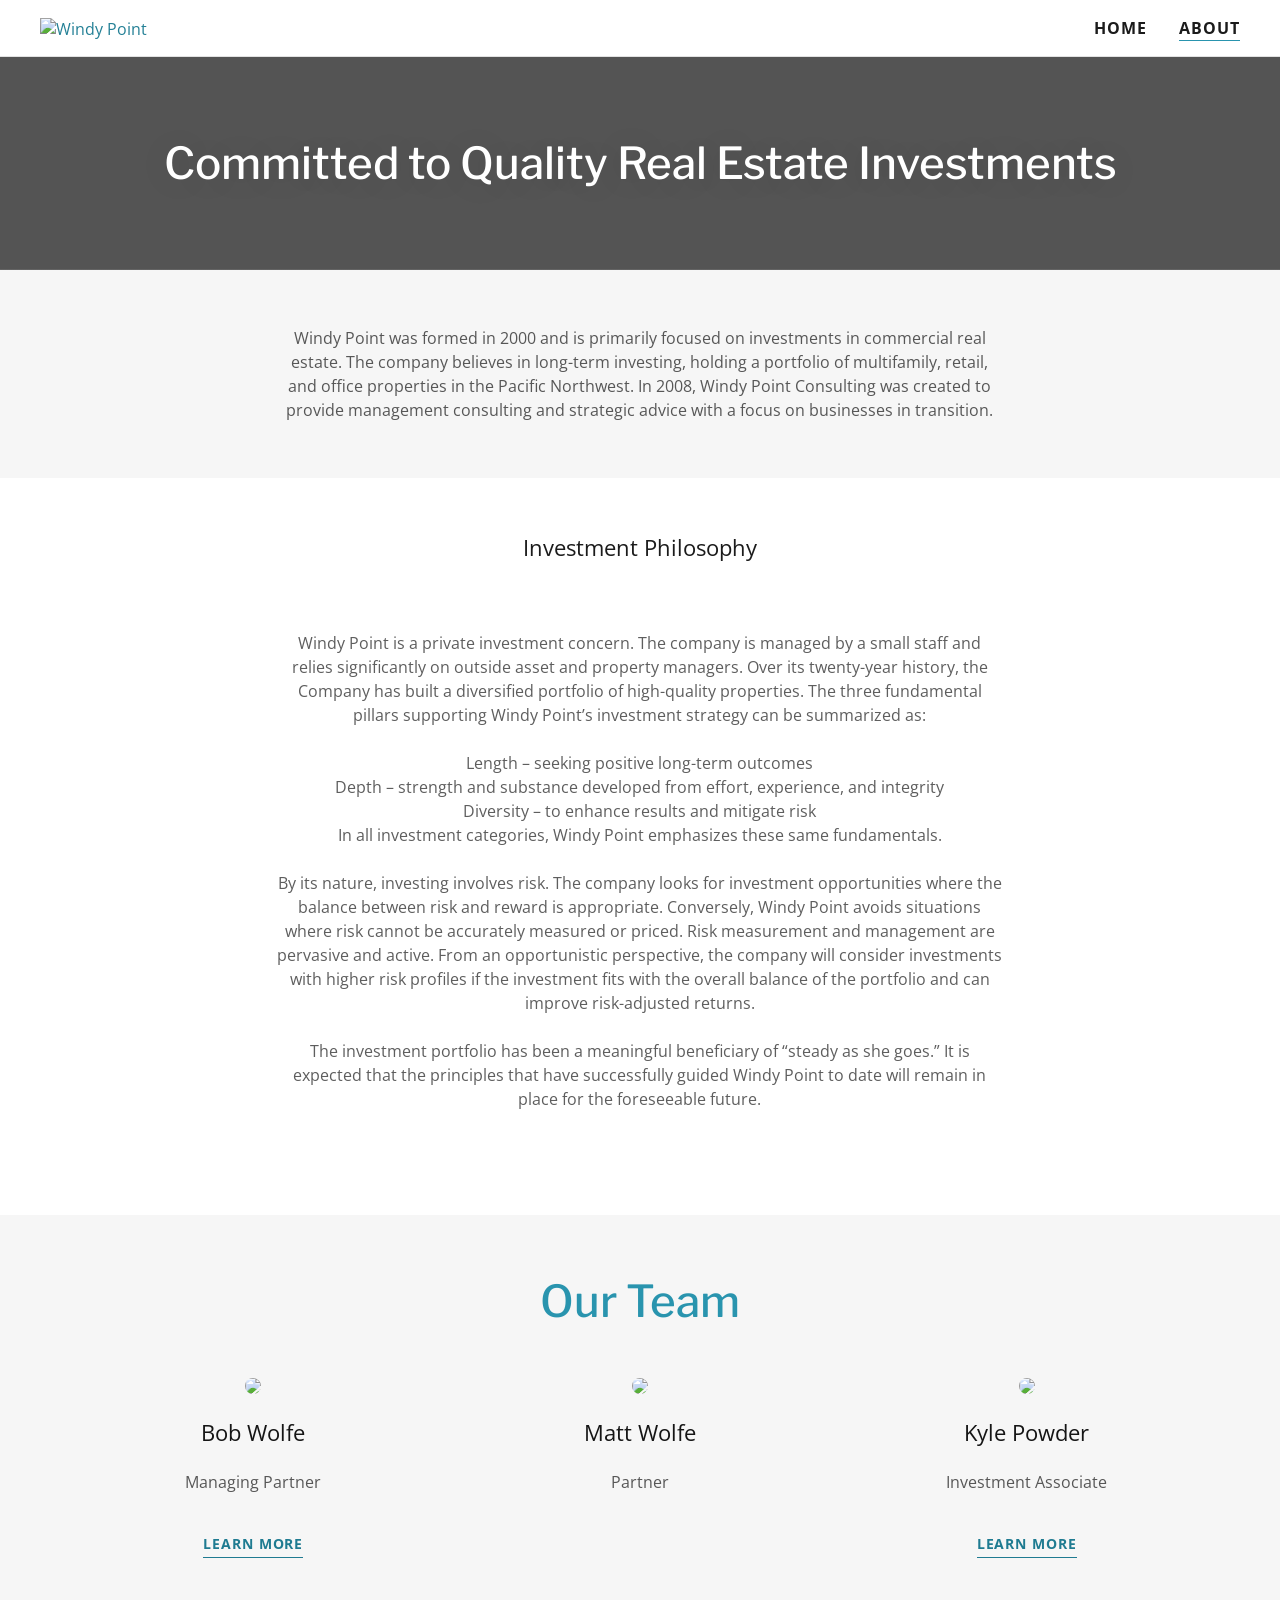
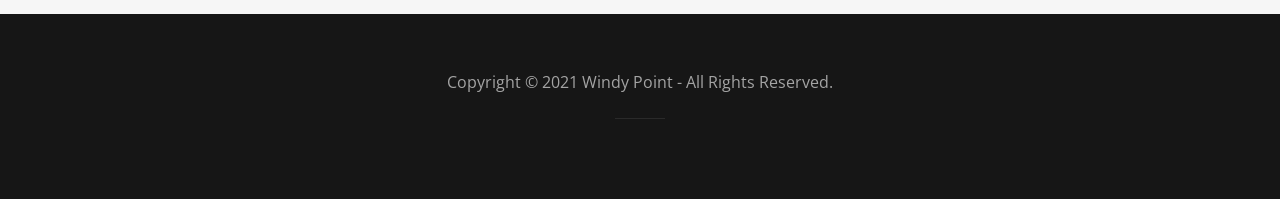
==== commit 3ab38daf: "Trying another way" ====
--- a/about.html
+++ b/about.html
@@ -1,4 +1,6 @@
-﻿<!DOCTYPE html><html lang="en-US"><head><meta charset="utf-8"><meta http-equiv="X-UA-Compatible" content="IE=edge"><meta name="viewport" content="width=device-width, initial-scale=1"><title>Real Estate Investment | Windy Point | Windy Point</title><meta name="description" content="Windy Point was formed in 2000 and is primarily focused on investments in commercial real estate. Learn more about the company today."><meta name="author" content="Windy Point"><meta name="generator" content="Starfield Technologies; Go Daddy Website Builder 8.0.0000"><link rel="manifest" data-savepage-href="/manifest.webmanifest" href=""><link rel="apple-touch-icon" sizes="57x57" data-savepage-href="//img1.wsimg.com/isteam/ip/8d6cd2cb-b9a0-4853-9fd2-50b036e51fd5/logo.png/:/rs=w:57,h:57,m" href=""><link rel="apple-touch-icon" sizes="60x60" data-savepage-href="//img1.wsimg.com/isteam/ip/8d6cd2cb-b9a0-4853-9fd2-50b036e51fd5/logo.png/:/rs=w:60,h:60,m" href=""><link rel="apple-touch-icon" sizes="72x72" data-savepage-href="//img1.wsimg.com/isteam/ip/8d6cd2cb-b9a0-4853-9fd2-50b036e51fd5/logo.png/:/rs=w:72,h:72,m" href=""><link rel="apple-touch-icon" sizes="114x114" data-savepage-href="//img1.wsimg.com/isteam/ip/8d6cd2cb-b9a0-4853-9fd2-50b036e51fd5/logo.png/:/rs=w:114,h:114,m" href=""><link rel="apple-touch-icon" sizes="120x120" data-savepage-href="//img1.wsimg.com/isteam/ip/8d6cd2cb-b9a0-4853-9fd2-50b036e51fd5/logo.png/:/rs=w:120,h:120,m" href=""><link rel="apple-touch-icon" sizes="144x144" data-savepage-href="//img1.wsimg.com/isteam/ip/8d6cd2cb-b9a0-4853-9fd2-50b036e51fd5/logo.png/:/rs=w:144,h:144,m" href=""><link rel="apple-touch-icon" sizes="152x152" data-savepage-href="//img1.wsimg.com/isteam/ip/8d6cd2cb-b9a0-4853-9fd2-50b036e51fd5/logo.png/:/rs=w:152,h:152,m" href=""><link rel="apple-touch-icon" sizes="180x180" data-savepage-href="//img1.wsimg.com/isteam/ip/8d6cd2cb-b9a0-4853-9fd2-50b036e51fd5/logo.png/:/rs=w:180,h:180,m" href=""><meta property="og:url" content="https://windypointllc.com/about">
+<!DOCTYPE html>
+<html lang="en-US"><head>
+<meta http-equiv="content-type" content="text/html; charset=UTF-8"><meta charset="utf-8"><meta http-equiv="X-UA-Compatible" content="IE=edge"><meta name="viewport" content="width=device-width, initial-scale=1"><title>Real Estate Investment | Windy Point | Windy Point</title><meta name="description" content="Windy Point was formed in 2000 and is primarily focused on investments in commercial real estate. Learn more about the company today."><meta name="author" content="Windy Point"><meta name="generator" content="Starfield Technologies; Go Daddy Website Builder 8.0.0000"><link rel="manifest" href="https://windypointllc.com/manifest.webmanifest"><link rel="apple-touch-icon" sizes="57x57" href="https://img1.wsimg.com/isteam/ip/8d6cd2cb-b9a0-4853-9fd2-50b036e51fd5/logo.png/:/rs=w:57,h:57,m"><link rel="apple-touch-icon" sizes="60x60" href="https://img1.wsimg.com/isteam/ip/8d6cd2cb-b9a0-4853-9fd2-50b036e51fd5/logo.png/:/rs=w:60,h:60,m"><link rel="apple-touch-icon" sizes="72x72" href="https://img1.wsimg.com/isteam/ip/8d6cd2cb-b9a0-4853-9fd2-50b036e51fd5/logo.png/:/rs=w:72,h:72,m"><link rel="apple-touch-icon" sizes="114x114" href="https://img1.wsimg.com/isteam/ip/8d6cd2cb-b9a0-4853-9fd2-50b036e51fd5/logo.png/:/rs=w:114,h:114,m"><link rel="apple-touch-icon" sizes="120x120" href="https://img1.wsimg.com/isteam/ip/8d6cd2cb-b9a0-4853-9fd2-50b036e51fd5/logo.png/:/rs=w:120,h:120,m"><link rel="apple-touch-icon" sizes="144x144" href="https://img1.wsimg.com/isteam/ip/8d6cd2cb-b9a0-4853-9fd2-50b036e51fd5/logo.png/:/rs=w:144,h:144,m"><link rel="apple-touch-icon" sizes="152x152" href="https://img1.wsimg.com/isteam/ip/8d6cd2cb-b9a0-4853-9fd2-50b036e51fd5/logo.png/:/rs=w:152,h:152,m"><link rel="apple-touch-icon" sizes="180x180" href="https://img1.wsimg.com/isteam/ip/8d6cd2cb-b9a0-4853-9fd2-50b036e51fd5/logo.png/:/rs=w:180,h:180,m"><meta property="og:url" content="https://windypointllc.com/about">
 <meta property="og:site_name" content="Windy Point">
 <meta property="og:title" content="Welcome to Windy Point">
 <meta property="og:description" content="Discovered by Captain George Vancouver in 1792, Windy Point sits in the South Puget Sound of Washington State.">
@@ -20,34 +22,7 @@
 SIL OPEN FONT LICENSE Version 1.1 - 26 February 2007
 —————————————————————————————-
 */
-/*savepage-import-url=//fonts.googleapis.com/css?family=Libre+Franklin:500&display=swap*//* vietnamese */
-@font-face {
-  font-family: 'Libre Franklin';
-  font-style: normal;
-  font-weight: 500;
-  /*savepage-font-display=swap*/
-  src: /*savepage-url=https://fonts.gstatic.com/s/librefranklin/v11/jizOREVItHgc8qDIbSTKq4XkRg8T88bjFuXOnduhHMWkD9DPTedX18mETQw.woff*/ url([data-uri]) format('woff');
-  unicode-range: U+0102-0103, U+0110-0111, U+0128-0129, U+0168-0169, U+01A0-01A1, U+01AF-01B0, U+1EA0-1EF9, U+20AB;
-}
-/* latin-ext */
-@font-face {
-  font-family: 'Libre Franklin';
-  font-style: normal;
-  font-weight: 500;
-  /*savepage-font-display=swap*/
-  src: /*savepage-url=https://fonts.gstatic.com/s/librefranklin/v11/jizOREVItHgc8qDIbSTKq4XkRg8T88bjFuXOnduhHMWkDtDPTedX18mETQw.woff*/ url([data-uri]) format('woff');
-  unicode-range: U+0100-024F, U+0259, U+1E00-1EFF, U+2020, U+20A0-20AB, U+20AD-20CF, U+2113, U+2C60-2C7F, U+A720-A7FF;
-}
-/* latin */
-@font-face {
-  font-family: 'Libre Franklin';
-  font-style: normal;
-  font-weight: 500;
-  /*savepage-font-display=swap*/
-  src: /*savepage-url=https://fonts.gstatic.com/s/librefranklin/v11/jizOREVItHgc8qDIbSTKq4XkRg8T88bjFuXOnduhHMWkANDPTedX18mE.woff*/ url([data-uri]) format('woff');
-  unicode-range: U+0000-00FF, U+0131, U+0152-0153, U+02BB-02BC, U+02C6, U+02DA, U+02DC, U+2000-206F, U+2074, U+20AC, U+2122, U+2191, U+2193, U+2212, U+2215, U+FEFF, U+FFFD;
-}
-
+@import url('//fonts.googleapis.com/css?family=Libre+Franklin:500&display=swap');
 /*
 Digitized data copyright 2010-2011, Google Corporation.
 
@@ -63,1171 +38,73 @@
 See the License for the specific language governing permissions and
 limitations under the License.
 */
-/*savepage-import-url=//fonts.googleapis.com/css?family=Open+Sans:300,300i,400,400i,700,700i,800&display=swap*//* cyrillic-ext */
-@font-face {
-  font-family: 'Open Sans';
-  font-style: italic;
-  font-weight: 300;
-  font-stretch: 100%;
-  /*savepage-font-display=swap*/
-  src: /*savepage-url=https://fonts.gstatic.com/s/opensans/v28/memtYaGs126MiZpBA-UFUIcVXSCEkx2cmqvXlWqWtE6FxZCJgvAQ.woff2*/ url() format('woff2');
-  unicode-range: U+0460-052F, U+1C80-1C88, U+20B4, U+2DE0-2DFF, U+A640-A69F, U+FE2E-FE2F;
-}
-/* cyrillic */
-@font-face {
-  font-family: 'Open Sans';
-  font-style: italic;
-  font-weight: 300;
-  font-stretch: 100%;
-  /*savepage-font-display=swap*/
-  src: /*savepage-url=https://fonts.gstatic.com/s/opensans/v28/memtYaGs126MiZpBA-UFUIcVXSCEkx2cmqvXlWqWvU6FxZCJgvAQ.woff2*/ url() format('woff2');
-  unicode-range: U+0400-045F, U+0490-0491, U+04B0-04B1, U+2116;
-}
-/* greek-ext */
-@font-face {
-  font-family: 'Open Sans';
-  font-style: italic;
-  font-weight: 300;
-  font-stretch: 100%;
-  /*savepage-font-display=swap*/
-  src: /*savepage-url=https://fonts.gstatic.com/s/opensans/v28/memtYaGs126MiZpBA-UFUIcVXSCEkx2cmqvXlWqWtU6FxZCJgvAQ.woff2*/ url() format('woff2');
-  unicode-range: U+1F00-1FFF;
-}
-/* greek */
-@font-face {
-  font-family: 'Open Sans';
-  font-style: italic;
-  font-weight: 300;
-  font-stretch: 100%;
-  /*savepage-font-display=swap*/
-  src: /*savepage-url=https://fonts.gstatic.com/s/opensans/v28/memtYaGs126MiZpBA-UFUIcVXSCEkx2cmqvXlWqWuk6FxZCJgvAQ.woff2*/ url() format('woff2');
-  unicode-range: U+0370-03FF;
-}
-/* hebrew */
-@font-face {
-  font-family: 'Open Sans';
-  font-style: italic;
-  font-weight: 300;
-  font-stretch: 100%;
-  /*savepage-font-display=swap*/
-  src: /*savepage-url=https://fonts.gstatic.com/s/opensans/v28/memtYaGs126MiZpBA-UFUIcVXSCEkx2cmqvXlWqWu06FxZCJgvAQ.woff2*/ url() format('woff2');
-  unicode-range: U+0590-05FF, U+200C-2010, U+20AA, U+25CC, U+FB1D-FB4F;
-}
-/* vietnamese */
-@font-face {
-  font-family: 'Open Sans';
-  font-style: italic;
-  font-weight: 300;
-  font-stretch: 100%;
-  /*savepage-font-display=swap*/
-  src: /*savepage-url=https://fonts.gstatic.com/s/opensans/v28/memtYaGs126MiZpBA-UFUIcVXSCEkx2cmqvXlWqWtk6FxZCJgvAQ.woff2*/ url() format('woff2');
-  unicode-range: U+0102-0103, U+0110-0111, U+0128-0129, U+0168-0169, U+01A0-01A1, U+01AF-01B0, U+1EA0-1EF9, U+20AB;
-}
-/* latin-ext */
-@font-face {
-  font-family: 'Open Sans';
-  font-style: italic;
-  font-weight: 300;
-  font-stretch: 100%;
-  /*savepage-font-display=swap*/
-  src: /*savepage-url=https://fonts.gstatic.com/s/opensans/v28/memtYaGs126MiZpBA-UFUIcVXSCEkx2cmqvXlWqWt06FxZCJgvAQ.woff2*/ url() format('woff2');
-  unicode-range: U+0100-024F, U+0259, U+1E00-1EFF, U+2020, U+20A0-20AB, U+20AD-20CF, U+2113, U+2C60-2C7F, U+A720-A7FF;
-}
-/* latin */
-@font-face {
-  font-family: 'Open Sans';
-  font-style: italic;
-  font-weight: 300;
-  font-stretch: 100%;
-  /*savepage-font-display=swap*/
-  src: /*savepage-url=https://fonts.gstatic.com/s/opensans/v28/memtYaGs126MiZpBA-UFUIcVXSCEkx2cmqvXlWqWuU6FxZCJgg.woff2*/ url() format('woff2');
-  unicode-range: U+0000-00FF, U+0131, U+0152-0153, U+02BB-02BC, U+02C6, U+02DA, U+02DC, U+2000-206F, U+2074, U+20AC, U+2122, U+2191, U+2193, U+2212, U+2215, U+FEFF, U+FFFD;
-}
-/* cyrillic-ext */
-@font-face {
-  font-family: 'Open Sans';
-  font-style: italic;
-  font-weight: 400;
-  font-stretch: 100%;
-  /*savepage-font-display=swap*/
-  src: /*savepage-url=https://fonts.gstatic.com/s/opensans/v28/memtYaGs126MiZpBA-UFUIcVXSCEkx2cmqvXlWqWtE6FxZCJgvAQ.woff2*/ url() format('woff2');
-  unicode-range: U+0460-052F, U+1C80-1C88, U+20B4, U+2DE0-2DFF, U+A640-A69F, U+FE2E-FE2F;
-}
-/* cyrillic */
-@font-face {
-  font-family: 'Open Sans';
-  font-style: italic;
-  font-weight: 400;
-  font-stretch: 100%;
-  /*savepage-font-display=swap*/
-  src: /*savepage-url=https://fonts.gstatic.com/s/opensans/v28/memtYaGs126MiZpBA-UFUIcVXSCEkx2cmqvXlWqWvU6FxZCJgvAQ.woff2*/ url() format('woff2');
-  unicode-range: U+0400-045F, U+0490-0491, U+04B0-04B1, U+2116;
-}
-/* greek-ext */
-@font-face {
-  font-family: 'Open Sans';
-  font-style: italic;
-  font-weight: 400;
-  font-stretch: 100%;
-  /*savepage-font-display=swap*/
-  src: /*savepage-url=https://fonts.gstatic.com/s/opensans/v28/memtYaGs126MiZpBA-UFUIcVXSCEkx2cmqvXlWqWtU6FxZCJgvAQ.woff2*/ url() format('woff2');
-  unicode-range: U+1F00-1FFF;
-}
-/* greek */
-@font-face {
-  font-family: 'Open Sans';
-  font-style: italic;
-  font-weight: 400;
-  font-stretch: 100%;
-  /*savepage-font-display=swap*/
-  src: /*savepage-url=https://fonts.gstatic.com/s/opensans/v28/memtYaGs126MiZpBA-UFUIcVXSCEkx2cmqvXlWqWuk6FxZCJgvAQ.woff2*/ url() format('woff2');
-  unicode-range: U+0370-03FF;
-}
-/* hebrew */
-@font-face {
-  font-family: 'Open Sans';
-  font-style: italic;
-  font-weight: 400;
-  font-stretch: 100%;
-  /*savepage-font-display=swap*/
-  src: /*savepage-url=https://fonts.gstatic.com/s/opensans/v28/memtYaGs126MiZpBA-UFUIcVXSCEkx2cmqvXlWqWu06FxZCJgvAQ.woff2*/ url() format('woff2');
-  unicode-range: U+0590-05FF, U+200C-2010, U+20AA, U+25CC, U+FB1D-FB4F;
-}
-/* vietnamese */
-@font-face {
-  font-family: 'Open Sans';
-  font-style: italic;
-  font-weight: 400;
-  font-stretch: 100%;
-  /*savepage-font-display=swap*/
-  src: /*savepage-url=https://fonts.gstatic.com/s/opensans/v28/memtYaGs126MiZpBA-UFUIcVXSCEkx2cmqvXlWqWtk6FxZCJgvAQ.woff2*/ url() format('woff2');
-  unicode-range: U+0102-0103, U+0110-0111, U+0128-0129, U+0168-0169, U+01A0-01A1, U+01AF-01B0, U+1EA0-1EF9, U+20AB;
-}
-/* latin-ext */
-@font-face {
-  font-family: 'Open Sans';
-  font-style: italic;
-  font-weight: 400;
-  font-stretch: 100%;
-  /*savepage-font-display=swap*/
-  src: /*savepage-url=https://fonts.gstatic.com/s/opensans/v28/memtYaGs126MiZpBA-UFUIcVXSCEkx2cmqvXlWqWt06FxZCJgvAQ.woff2*/ url() format('woff2');
-  unicode-range: U+0100-024F, U+0259, U+1E00-1EFF, U+2020, U+20A0-20AB, U+20AD-20CF, U+2113, U+2C60-2C7F, U+A720-A7FF;
-}
-/* latin */
-@font-face {
-  font-family: 'Open Sans';
-  font-style: italic;
-  font-weight: 400;
-  font-stretch: 100%;
-  /*savepage-font-display=swap*/
-  src: /*savepage-url=https://fonts.gstatic.com/s/opensans/v28/memtYaGs126MiZpBA-UFUIcVXSCEkx2cmqvXlWqWuU6FxZCJgg.woff2*/ url() format('woff2');
-  unicode-range: U+0000-00FF, U+0131, U+0152-0153, U+02BB-02BC, U+02C6, U+02DA, U+02DC, U+2000-206F, U+2074, U+20AC, U+2122, U+2191, U+2193, U+2212, U+2215, U+FEFF, U+FFFD;
-}
-/* cyrillic-ext */
-@font-face {
-  font-family: 'Open Sans';
-  font-style: italic;
-  font-weight: 700;
-  font-stretch: 100%;
-  /*savepage-font-display=swap*/
-  src: /*savepage-url=https://fonts.gstatic.com/s/opensans/v28/memtYaGs126MiZpBA-UFUIcVXSCEkx2cmqvXlWqWtE6FxZCJgvAQ.woff2*/ url() format('woff2');
-  unicode-range: U+0460-052F, U+1C80-1C88, U+20B4, U+2DE0-2DFF, U+A640-A69F, U+FE2E-FE2F;
-}
-/* cyrillic */
-@font-face {
-  font-family: 'Open Sans';
-  font-style: italic;
-  font-weight: 700;
-  font-stretch: 100%;
-  /*savepage-font-display=swap*/
-  src: /*savepage-url=https://fonts.gstatic.com/s/opensans/v28/memtYaGs126MiZpBA-UFUIcVXSCEkx2cmqvXlWqWvU6FxZCJgvAQ.woff2*/ url() format('woff2');
-  unicode-range: U+0400-045F, U+0490-0491, U+04B0-04B1, U+2116;
-}
-/* greek-ext */
-@font-face {
-  font-family: 'Open Sans';
-  font-style: italic;
-  font-weight: 700;
-  font-stretch: 100%;
-  /*savepage-font-display=swap*/
-  src: /*savepage-url=https://fonts.gstatic.com/s/opensans/v28/memtYaGs126MiZpBA-UFUIcVXSCEkx2cmqvXlWqWtU6FxZCJgvAQ.woff2*/ url() format('woff2');
-  unicode-range: U+1F00-1FFF;
-}
-/* greek */
-@font-face {
-  font-family: 'Open Sans';
-  font-style: italic;
-  font-weight: 700;
-  font-stretch: 100%;
-  /*savepage-font-display=swap*/
-  src: /*savepage-url=https://fonts.gstatic.com/s/opensans/v28/memtYaGs126MiZpBA-UFUIcVXSCEkx2cmqvXlWqWuk6FxZCJgvAQ.woff2*/ url() format('woff2');
-  unicode-range: U+0370-03FF;
-}
-/* hebrew */
-@font-face {
-  font-family: 'Open Sans';
-  font-style: italic;
-  font-weight: 700;
-  font-stretch: 100%;
-  /*savepage-font-display=swap*/
-  src: /*savepage-url=https://fonts.gstatic.com/s/opensans/v28/memtYaGs126MiZpBA-UFUIcVXSCEkx2cmqvXlWqWu06FxZCJgvAQ.woff2*/ url() format('woff2');
-  unicode-range: U+0590-05FF, U+200C-2010, U+20AA, U+25CC, U+FB1D-FB4F;
-}
-/* vietnamese */
-@font-face {
-  font-family: 'Open Sans';
-  font-style: italic;
-  font-weight: 700;
-  font-stretch: 100%;
-  /*savepage-font-display=swap*/
-  src: /*savepage-url=https://fonts.gstatic.com/s/opensans/v28/memtYaGs126MiZpBA-UFUIcVXSCEkx2cmqvXlWqWtk6FxZCJgvAQ.woff2*/ url() format('woff2');
-  unicode-range: U+0102-0103, U+0110-0111, U+0128-0129, U+0168-0169, U+01A0-01A1, U+01AF-01B0, U+1EA0-1EF9, U+20AB;
-}
-/* latin-ext */
-@font-face {
-  font-family: 'Open Sans';
-  font-style: italic;
-  font-weight: 700;
-  font-stretch: 100%;
-  /*savepage-font-display=swap*/
-  src: /*savepage-url=https://fonts.gstatic.com/s/opensans/v28/memtYaGs126MiZpBA-UFUIcVXSCEkx2cmqvXlWqWt06FxZCJgvAQ.woff2*/ url() format('woff2');
-  unicode-range: U+0100-024F, U+0259, U+1E00-1EFF, U+2020, U+20A0-20AB, U+20AD-20CF, U+2113, U+2C60-2C7F, U+A720-A7FF;
-}
-/* latin */
-@font-face {
-  font-family: 'Open Sans';
-  font-style: italic;
-  font-weight: 700;
-  font-stretch: 100%;
-  /*savepage-font-display=swap*/
-  src: /*savepage-url=https://fonts.gstatic.com/s/opensans/v28/memtYaGs126MiZpBA-UFUIcVXSCEkx2cmqvXlWqWuU6FxZCJgg.woff2*/ url() format('woff2');
-  unicode-range: U+0000-00FF, U+0131, U+0152-0153, U+02BB-02BC, U+02C6, U+02DA, U+02DC, U+2000-206F, U+2074, U+20AC, U+2122, U+2191, U+2193, U+2212, U+2215, U+FEFF, U+FFFD;
-}
-/* cyrillic-ext */
-@font-face {
-  font-family: 'Open Sans';
-  font-style: normal;
-  font-weight: 300;
-  font-stretch: 100%;
-  /*savepage-font-display=swap*/
-  src: /*savepage-url=https://fonts.gstatic.com/s/opensans/v28/memvYaGs126MiZpBA-UvWbX2vVnXBbObj2OVTSKmu0SC55K5gw.woff2*/ url() format('woff2');
-  unicode-range: U+0460-052F, U+1C80-1C88, U+20B4, U+2DE0-2DFF, U+A640-A69F, U+FE2E-FE2F;
-}
-/* cyrillic */
-@font-face {
-  font-family: 'Open Sans';
-  font-style: normal;
-  font-weight: 300;
-  font-stretch: 100%;
-  /*savepage-font-display=swap*/
-  src: /*savepage-url=https://fonts.gstatic.com/s/opensans/v28/memvYaGs126MiZpBA-UvWbX2vVnXBbObj2OVTSumu0SC55K5gw.woff2*/ url() format('woff2');
-  unicode-range: U+0400-045F, U+0490-0491, U+04B0-04B1, U+2116;
-}
-/* greek-ext */
-@font-face {
-  font-family: 'Open Sans';
-  font-style: normal;
-  font-weight: 300;
-  font-stretch: 100%;
-  /*savepage-font-display=swap*/
-  src: /*savepage-url=https://fonts.gstatic.com/s/opensans/v28/memvYaGs126MiZpBA-UvWbX2vVnXBbObj2OVTSOmu0SC55K5gw.woff2*/ url() format('woff2');
-  unicode-range: U+1F00-1FFF;
-}
-/* greek */
-@font-face {
-  font-family: 'Open Sans';
-  font-style: normal;
-  font-weight: 300;
-  font-stretch: 100%;
-  /*savepage-font-display=swap*/
-  src: /*savepage-url=https://fonts.gstatic.com/s/opensans/v28/memvYaGs126MiZpBA-UvWbX2vVnXBbObj2OVTSymu0SC55K5gw.woff2*/ url() format('woff2');
-  unicode-range: U+0370-03FF;
-}
-/* hebrew */
-@font-face {
-  font-family: 'Open Sans';
-  font-style: normal;
-  font-weight: 300;
-  font-stretch: 100%;
-  /*savepage-font-display=swap*/
-  src: /*savepage-url=https://fonts.gstatic.com/s/opensans/v28/memvYaGs126MiZpBA-UvWbX2vVnXBbObj2OVTS2mu0SC55K5gw.woff2*/ url() format('woff2');
-  unicode-range: U+0590-05FF, U+200C-2010, U+20AA, U+25CC, U+FB1D-FB4F;
-}
-/* vietnamese */
-@font-face {
-  font-family: 'Open Sans';
-  font-style: normal;
-  font-weight: 300;
-  font-stretch: 100%;
-  /*savepage-font-display=swap*/
-  src: /*savepage-url=https://fonts.gstatic.com/s/opensans/v28/memvYaGs126MiZpBA-UvWbX2vVnXBbObj2OVTSCmu0SC55K5gw.woff2*/ url() format('woff2');
-  unicode-range: U+0102-0103, U+0110-0111, U+0128-0129, U+0168-0169, U+01A0-01A1, U+01AF-01B0, U+1EA0-1EF9, U+20AB;
-}
-/* latin-ext */
-@font-face {
-  font-family: 'Open Sans';
-  font-style: normal;
-  font-weight: 300;
-  font-stretch: 100%;
-  /*savepage-font-display=swap*/
-  src: /*savepage-url=https://fonts.gstatic.com/s/opensans/v28/memvYaGs126MiZpBA-UvWbX2vVnXBbObj2OVTSGmu0SC55K5gw.woff2*/ url() format('woff2');
-  unicode-range: U+0100-024F, U+0259, U+1E00-1EFF, U+2020, U+20A0-20AB, U+20AD-20CF, U+2113, U+2C60-2C7F, U+A720-A7FF;
-}
-/* latin */
-@font-face {
-  font-family: 'Open Sans';
-  font-style: normal;
-  font-weight: 300;
-  font-stretch: 100%;
-  /*savepage-font-display=swap*/
-  src: /*savepage-url=https://fonts.gstatic.com/s/opensans/v28/memvYaGs126MiZpBA-UvWbX2vVnXBbObj2OVTS-mu0SC55I.woff2*/ url() format('woff2');
-  unicode-range: U+0000-00FF, U+0131, U+0152-0153, U+02BB-02BC, U+02C6, U+02DA, U+02DC, U+2000-206F, U+2074, U+20AC, U+2122, U+2191, U+2193, U+2212, U+2215, U+FEFF, U+FFFD;
-}
-/* cyrillic-ext */
-@font-face {
-  font-family: 'Open Sans';
-  font-style: normal;
-  font-weight: 400;
-  font-stretch: 100%;
-  /*savepage-font-display=swap*/
-  src: /*savepage-url=https://fonts.gstatic.com/s/opensans/v28/memvYaGs126MiZpBA-UvWbX2vVnXBbObj2OVTSKmu0SC55K5gw.woff2*/ url() format('woff2');
-  unicode-range: U+0460-052F, U+1C80-1C88, U+20B4, U+2DE0-2DFF, U+A640-A69F, U+FE2E-FE2F;
-}
-/* cyrillic */
-@font-face {
-  font-family: 'Open Sans';
-  font-style: normal;
-  font-weight: 400;
-  font-stretch: 100%;
-  /*savepage-font-display=swap*/
-  src: /*savepage-url=https://fonts.gstatic.com/s/opensans/v28/memvYaGs126MiZpBA-UvWbX2vVnXBbObj2OVTSumu0SC55K5gw.woff2*/ url() format('woff2');
-  unicode-range: U+0400-045F, U+0490-0491, U+04B0-04B1, U+2116;
-}
-/* greek-ext */
-@font-face {
-  font-family: 'Open Sans';
-  font-style: normal;
-  font-weight: 400;
-  font-stretch: 100%;
-  /*savepage-font-display=swap*/
-  src: /*savepage-url=https://fonts.gstatic.com/s/opensans/v28/memvYaGs126MiZpBA-UvWbX2vVnXBbObj2OVTSOmu0SC55K5gw.woff2*/ url() format('woff2');
-  unicode-range: U+1F00-1FFF;
-}
-/* greek */
-@font-face {
-  font-family: 'Open Sans';
-  font-style: normal;
-  font-weight: 400;
-  font-stretch: 100%;
-  /*savepage-font-display=swap*/
-  src: /*savepage-url=https://fonts.gstatic.com/s/opensans/v28/memvYaGs126MiZpBA-UvWbX2vVnXBbObj2OVTSymu0SC55K5gw.woff2*/ url() format('woff2');
-  unicode-range: U+0370-03FF;
-}
-/* hebrew */
-@font-face {
-  font-family: 'Open Sans';
-  font-style: normal;
-  font-weight: 400;
-  font-stretch: 100%;
-  /*savepage-font-display=swap*/
-  src: /*savepage-url=https://fonts.gstatic.com/s/opensans/v28/memvYaGs126MiZpBA-UvWbX2vVnXBbObj2OVTS2mu0SC55K5gw.woff2*/ url() format('woff2');
-  unicode-range: U+0590-05FF, U+200C-2010, U+20AA, U+25CC, U+FB1D-FB4F;
-}
-/* vietnamese */
-@font-face {
-  font-family: 'Open Sans';
-  font-style: normal;
-  font-weight: 400;
-  font-stretch: 100%;
-  /*savepage-font-display=swap*/
-  src: /*savepage-url=https://fonts.gstatic.com/s/opensans/v28/memvYaGs126MiZpBA-UvWbX2vVnXBbObj2OVTSCmu0SC55K5gw.woff2*/ url() format('woff2');
-  unicode-range: U+0102-0103, U+0110-0111, U+0128-0129, U+0168-0169, U+01A0-01A1, U+01AF-01B0, U+1EA0-1EF9, U+20AB;
-}
-/* latin-ext */
-@font-face {
-  font-family: 'Open Sans';
-  font-style: normal;
-  font-weight: 400;
-  font-stretch: 100%;
-  /*savepage-font-display=swap*/
-  src: /*savepage-url=https://fonts.gstatic.com/s/opensans/v28/memvYaGs126MiZpBA-UvWbX2vVnXBbObj2OVTSGmu0SC55K5gw.woff2*/ url() format('woff2');
-  unicode-range: U+0100-024F, U+0259, U+1E00-1EFF, U+2020, U+20A0-20AB, U+20AD-20CF, U+2113, U+2C60-2C7F, U+A720-A7FF;
-}
-/* latin */
-@font-face {
-  font-family: 'Open Sans';
-  font-style: normal;
-  font-weight: 400;
-  font-stretch: 100%;
-  /*savepage-font-display=swap*/
-  src: /*savepage-url=https://fonts.gstatic.com/s/opensans/v28/memvYaGs126MiZpBA-UvWbX2vVnXBbObj2OVTS-mu0SC55I.woff2*/ url() format('woff2');
-  unicode-range: U+0000-00FF, U+0131, U+0152-0153, U+02BB-02BC, U+02C6, U+02DA, U+02DC, U+2000-206F, U+2074, U+20AC, U+2122, U+2191, U+2193, U+2212, U+2215, U+FEFF, U+FFFD;
-}
-/* cyrillic-ext */
-@font-face {
-  font-family: 'Open Sans';
-  font-style: normal;
-  font-weight: 700;
-  font-stretch: 100%;
-  /*savepage-font-display=swap*/
-  src: /*savepage-url=https://fonts.gstatic.com/s/opensans/v28/memvYaGs126MiZpBA-UvWbX2vVnXBbObj2OVTSKmu0SC55K5gw.woff2*/ url() format('woff2');
-  unicode-range: U+0460-052F, U+1C80-1C88, U+20B4, U+2DE0-2DFF, U+A640-A69F, U+FE2E-FE2F;
-}
-/* cyrillic */
-@font-face {
-  font-family: 'Open Sans';
-  font-style: normal;
-  font-weight: 700;
-  font-stretch: 100%;
-  /*savepage-font-display=swap*/
-  src: /*savepage-url=https://fonts.gstatic.com/s/opensans/v28/memvYaGs126MiZpBA-UvWbX2vVnXBbObj2OVTSumu0SC55K5gw.woff2*/ url() format('woff2');
-  unicode-range: U+0400-045F, U+0490-0491, U+04B0-04B1, U+2116;
-}
-/* greek-ext */
-@font-face {
-  font-family: 'Open Sans';
-  font-style: normal;
-  font-weight: 700;
-  font-stretch: 100%;
-  /*savepage-font-display=swap*/
-  src: /*savepage-url=https://fonts.gstatic.com/s/opensans/v28/memvYaGs126MiZpBA-UvWbX2vVnXBbObj2OVTSOmu0SC55K5gw.woff2*/ url() format('woff2');
-  unicode-range: U+1F00-1FFF;
-}
-/* greek */
-@font-face {
-  font-family: 'Open Sans';
-  font-style: normal;
-  font-weight: 700;
-  font-stretch: 100%;
-  /*savepage-font-display=swap*/
-  src: /*savepage-url=https://fonts.gstatic.com/s/opensans/v28/memvYaGs126MiZpBA-UvWbX2vVnXBbObj2OVTSymu0SC55K5gw.woff2*/ url() format('woff2');
-  unicode-range: U+0370-03FF;
-}
-/* hebrew */
-@font-face {
-  font-family: 'Open Sans';
-  font-style: normal;
-  font-weight: 700;
-  font-stretch: 100%;
-  /*savepage-font-display=swap*/
-  src: /*savepage-url=https://fonts.gstatic.com/s/opensans/v28/memvYaGs126MiZpBA-UvWbX2vVnXBbObj2OVTS2mu0SC55K5gw.woff2*/ url() format('woff2');
-  unicode-range: U+0590-05FF, U+200C-2010, U+20AA, U+25CC, U+FB1D-FB4F;
-}
-/* vietnamese */
-@font-face {
-  font-family: 'Open Sans';
-  font-style: normal;
-  font-weight: 700;
-  font-stretch: 100%;
-  /*savepage-font-display=swap*/
-  src: /*savepage-url=https://fonts.gstatic.com/s/opensans/v28/memvYaGs126MiZpBA-UvWbX2vVnXBbObj2OVTSCmu0SC55K5gw.woff2*/ url() format('woff2');
-  unicode-range: U+0102-0103, U+0110-0111, U+0128-0129, U+0168-0169, U+01A0-01A1, U+01AF-01B0, U+1EA0-1EF9, U+20AB;
-}
-/* latin-ext */
-@font-face {
-  font-family: 'Open Sans';
-  font-style: normal;
-  font-weight: 700;
-  font-stretch: 100%;
-  /*savepage-font-display=swap*/
-  src: /*savepage-url=https://fonts.gstatic.com/s/opensans/v28/memvYaGs126MiZpBA-UvWbX2vVnXBbObj2OVTSGmu0SC55K5gw.woff2*/ url() format('woff2');
-  unicode-range: U+0100-024F, U+0259, U+1E00-1EFF, U+2020, U+20A0-20AB, U+20AD-20CF, U+2113, U+2C60-2C7F, U+A720-A7FF;
-}
-/* latin */
-@font-face {
-  font-family: 'Open Sans';
-  font-style: normal;
-  font-weight: 700;
-  font-stretch: 100%;
-  /*savepage-font-display=swap*/
-  src: /*savepage-url=https://fonts.gstatic.com/s/opensans/v28/memvYaGs126MiZpBA-UvWbX2vVnXBbObj2OVTS-mu0SC55I.woff2*/ url() format('woff2');
-  unicode-range: U+0000-00FF, U+0131, U+0152-0153, U+02BB-02BC, U+02C6, U+02DA, U+02DC, U+2000-206F, U+2074, U+20AC, U+2122, U+2191, U+2193, U+2212, U+2215, U+FEFF, U+FFFD;
-}
-/* cyrillic-ext */
-@font-face {
-  font-family: 'Open Sans';
-  font-style: normal;
-  font-weight: 800;
-  font-stretch: 100%;
-  /*savepage-font-display=swap*/
-  src: /*savepage-url=https://fonts.gstatic.com/s/opensans/v28/memvYaGs126MiZpBA-UvWbX2vVnXBbObj2OVTSKmu0SC55K5gw.woff2*/ url() format('woff2');
-  unicode-range: U+0460-052F, U+1C80-1C88, U+20B4, U+2DE0-2DFF, U+A640-A69F, U+FE2E-FE2F;
-}
-/* cyrillic */
-@font-face {
-  font-family: 'Open Sans';
-  font-style: normal;
-  font-weight: 800;
-  font-stretch: 100%;
-  /*savepage-font-display=swap*/
-  src: /*savepage-url=https://fonts.gstatic.com/s/opensans/v28/memvYaGs126MiZpBA-UvWbX2vVnXBbObj2OVTSumu0SC55K5gw.woff2*/ url() format('woff2');
-  unicode-range: U+0400-045F, U+0490-0491, U+04B0-04B1, U+2116;
-}
-/* greek-ext */
-@font-face {
-  font-family: 'Open Sans';
-  font-style: normal;
-  font-weight: 800;
-  font-stretch: 100%;
-  /*savepage-font-display=swap*/
-  src: /*savepage-url=https://fonts.gstatic.com/s/opensans/v28/memvYaGs126MiZpBA-UvWbX2vVnXBbObj2OVTSOmu0SC55K5gw.woff2*/ url() format('woff2');
-  unicode-range: U+1F00-1FFF;
-}
-/* greek */
-@font-face {
-  font-family: 'Open Sans';
-  font-style: normal;
-  font-weight: 800;
-  font-stretch: 100%;
-  /*savepage-font-display=swap*/
-  src: /*savepage-url=https://fonts.gstatic.com/s/opensans/v28/memvYaGs126MiZpBA-UvWbX2vVnXBbObj2OVTSymu0SC55K5gw.woff2*/ url() format('woff2');
-  unicode-range: U+0370-03FF;
-}
-/* hebrew */
-@font-face {
-  font-family: 'Open Sans';
-  font-style: normal;
-  font-weight: 800;
-  font-stretch: 100%;
-  /*savepage-font-display=swap*/
-  src: /*savepage-url=https://fonts.gstatic.com/s/opensans/v28/memvYaGs126MiZpBA-UvWbX2vVnXBbObj2OVTS2mu0SC55K5gw.woff2*/ url() format('woff2');
-  unicode-range: U+0590-05FF, U+200C-2010, U+20AA, U+25CC, U+FB1D-FB4F;
-}
-/* vietnamese */
-@font-face {
-  font-family: 'Open Sans';
-  font-style: normal;
-  font-weight: 800;
-  font-stretch: 100%;
-  /*savepage-font-display=swap*/
-  src: /*savepage-url=https://fonts.gstatic.com/s/opensans/v28/memvYaGs126MiZpBA-UvWbX2vVnXBbObj2OVTSCmu0SC55K5gw.woff2*/ url() format('woff2');
-  unicode-range: U+0102-0103, U+0110-0111, U+0128-0129, U+0168-0169, U+01A0-01A1, U+01AF-01B0, U+1EA0-1EF9, U+20AB;
-}
-/* latin-ext */
-@font-face {
-  font-family: 'Open Sans';
-  font-style: normal;
-  font-weight: 800;
-  font-stretch: 100%;
-  /*savepage-font-display=swap*/
-  src: /*savepage-url=https://fonts.gstatic.com/s/opensans/v28/memvYaGs126MiZpBA-UvWbX2vVnXBbObj2OVTSGmu0SC55K5gw.woff2*/ url() format('woff2');
-  unicode-range: U+0100-024F, U+0259, U+1E00-1EFF, U+2020, U+20A0-20AB, U+20AD-20CF, U+2113, U+2C60-2C7F, U+A720-A7FF;
-}
-/* latin */
-@font-face {
-  font-family: 'Open Sans';
-  font-style: normal;
-  font-weight: 800;
-  font-stretch: 100%;
-  /*savepage-font-display=swap*/
-  src: /*savepage-url=https://fonts.gstatic.com/s/opensans/v28/memvYaGs126MiZpBA-UvWbX2vVnXBbObj2OVTS-mu0SC55I.woff2*/ url() format('woff2');
-  unicode-range: U+0000-00FF, U+0131, U+0152-0153, U+02BB-02BC, U+02C6, U+02DA, U+02DC, U+2000-206F, U+2074, U+20AC, U+2122, U+2191, U+2193, U+2212, U+2215, U+FEFF, U+FFFD;
-}
-</style>
+@import url('//fonts.googleapis.com/css?family=Open+Sans:300,300i,400,400i,700,700i,800&display=swap');</style>
 <style>.x{-ms-text-size-adjust:100%;-webkit-text-size-adjust:100%;-webkit-tap-highlight-color:rgba(0,0,0,0);margin:0;box-sizing:border-box}.x *,.x :after,.x :before{box-sizing:inherit}.x-el a[href^="mailto:"]:not(.x-el),.x-el a[href^="tel:"]:not(.x-el){color:inherit;font-size:inherit;text-decoration:inherit}.x-el-article,.x-el-aside,.x-el-details,.x-el-figcaption,.x-el-figure,.x-el-footer,.x-el-header,.x-el-hgroup,.x-el-main,.x-el-menu,.x-el-nav,.x-el-section,.x-el-summary{display:block}.x-el-audio,.x-el-canvas,.x-el-progress,.x-el-video{display:inline-block;vertical-align:baseline}.x-el-audio:not([controls]){display:none;height:0}.x-el-template{display:none}.x-el-a{background-color:transparent;color:inherit}.x-el-a:active,.x-el-a:hover{outline:0}.x-el-abbr[title]{border-bottom:1px dotted}.x-el-b,.x-el-strong{font-weight:700}.x-el-dfn{font-style:italic}.x-el-mark{background:#ff0;color:#000}.x-el-small{font-size:80%}.x-el-sub,.x-el-sup{font-size:75%;line-height:0;position:relative;vertical-align:baseline}.x-el-sup{top:-.5em}.x-el-sub{bottom:-.25em}.x-el-img{vertical-align:middle;border:0}.x-el-svg:not(:root){overflow:hidden}.x-el-figure{margin:0}.x-el-hr{box-sizing:content-box;height:0}.x-el-pre{overflow:auto}.x-el-code,.x-el-kbd,.x-el-pre,.x-el-samp{font-family:monospace,monospace;font-size:1em}.x-el-button,.x-el-input,.x-el-optgroup,.x-el-select,.x-el-textarea{color:inherit;font:inherit;margin:0}.x-el-button{overflow:visible}.x-el-button,.x-el-select{text-transform:none}.x-el-button,.x-el-input[type=button],.x-el-input[type=reset],.x-el-input[type=submit]{-webkit-appearance:button;cursor:pointer}.x-el-button[disabled],.x-el-input[disabled]{cursor:default}.x-el-button::-moz-focus-inner,.x-el-input::-moz-focus-inner{border:0;padding:0}.x-el-input{line-height:normal}.x-el-input[type=checkbox],.x-el-input[type=radio]{box-sizing:border-box;padding:0}.x-el-input[type=number]::-webkit-inner-spin-button,.x-el-input[type=number]::-webkit-outer-spin-button{height:auto}.x-el-input[type=search]{-webkit-appearance:textfield;box-sizing:content-box}.x-el-input[type=search]::-webkit-search-cancel-button,.x-el-input[type=search]::-webkit-search-decoration{-webkit-appearance:none}.x-el-textarea{border:0}.x-el-fieldset{border:1px solid silver;margin:0 2px;padding:.35em .625em .75em}.x-el-legend{border:0;padding:0}.x-el-textarea{overflow:auto}.x-el-optgroup{font-weight:700}.x-el-table{border-collapse:collapse;border-spacing:0}.x-el-td,.x-el-th{padding:0}.x{-webkit-font-smoothing:antialiased}.x-el-hr{border:0}.x-el-fieldset,.x-el-input,.x-el-select,.x-el-textarea{margin-top:0;margin-bottom:0}.x-el-fieldset,.x-el-input[type=email],.x-el-input[type=text],.x-el-textarea{width:100%}.x-el-label{vertical-align:middle}.x-el-input{border-style:none;padding:.5em;vertical-align:middle}.x-el-select:not([multiple]){vertical-align:middle}.x-el-textarea{line-height:1.75;padding:.5em}.x-el.d-none{display:none!important}.sideline-footer{margin-top:auto}@-webkit-keyframes loaderscale{0%{transform:scale(1);opacity:1}45%{transform:scale(.1);opacity:.7}80%{transform:scale(1);opacity:1}}@keyframes loaderscale{0%{transform:scale(1);opacity:1}45%{transform:scale(.1);opacity:.7}80%{transform:scale(1);opacity:1}}.x-loader svg{display:inline-block}.x-loader svg:first-child{-webkit-animation:loaderscale .75s cubic-bezier(.2,.68,.18,1.08) -.24s infinite;animation:loaderscale .75s cubic-bezier(.2,.68,.18,1.08) -.24s infinite}.x-loader svg:nth-child(2){-webkit-animation:loaderscale .75s cubic-bezier(.2,.68,.18,1.08) -.12s infinite;animation:loaderscale .75s cubic-bezier(.2,.68,.18,1.08) -.12s infinite}.x-loader svg:nth-child(3){-webkit-animation:loaderscale .75s cubic-bezier(.2,.68,.18,1.08) 0s infinite;animation:loaderscale .75s cubic-bezier(.2,.68,.18,1.08) 0s infinite}.x-icon>svg{transition:transform .33s ease-in-out}.x-icon>svg.rotate-90{transform:rotate(-90deg)}.x-icon>svg.rotate90{transform:rotate(90deg)}.x-icon>svg.rotate-180{transform:rotate(-180deg)}.x-icon>svg.rotate180{transform:rotate(180deg)}.x-rt:after{content:"";clear:both}.x-rt ol,.x-rt ul{text-align:left}.x-rt p{margin:0}.x-rt br{clear:both}.mte-inline-block{display:inline-block}@media only screen and (min-device-width:1025px){:root select,_::-webkit-full-page-media,_:future{font-family:sans-serif!important}}
 
 </style>
-<style data-glamor="cxs-default-sheet" data-savepage-sheetrules="">.x .c1-1 { letter-spacing: normal; }
-.x .c1-2 { text-transform: none; }
-.x .c1-3 { background-color: rgb(255, 255, 255); }
-.x .c1-4 { width: 100%; }
-.x .c1-5 > div { position: relative; }
-.x .c1-6 > div { overflow: hidden; }
-.x .c1-7 > div { margin-top: auto; }
-.x .c1-8 > div { margin-right: auto; }
-.x .c1-9 > div { margin-bottom: auto; }
-.x .c1-a > div { margin-left: auto; }
-.x .c1-b { font-family: "Open Sans", arial, sans-serif; }
-.x .c1-c { font-size: 16px; }
-.x .c1-h { background-color: rgb(22, 22, 22); }
-.x .c1-i { padding-top: 56px; }
-.x .c1-j { padding-bottom: 56px; }
-.x .c1-k { padding: 0px !important; }
-.x .c1-n { display: none; }
-.x .c1-p { position: relative; }
-.x .c1-q { z-index: 3; }
-.x .c1-r { padding-top: 8px; }
-.x .c1-s { padding-bottom: 8px; }
-.x .c1-x { margin-left: auto; }
-.x .c1-y { margin-right: auto; }
-.x .c1-z { padding-left: 24px; }
-.x .c1-10 { padding-right: 24px; }
-.x .c1-11 { max-width: 100%; }
-.x .c1-12 { padding-top: 0px !important; }
-.x .c1-13 { padding-bottom: 0px !important; }
-.x .c1-14 { display: flex; }
-.x .c1-15 { box-sizing: border-box; }
-.x .c1-16 { flex-direction: row; }
-.x .c1-17 { flex-wrap: nowrap; }
-.x .c1-18 { margin-top: 0px; }
-.x .c1-19 { margin-right: -12px; }
-.x .c1-1a { margin-bottom: 0px; }
-.x .c1-1b { margin-left: -12px; }
-.x .c1-1c { align-items: center; }
-.x .c1-1i { flex-grow: 0; }
-.x .c1-1j { flex-shrink: 1; }
-.x .c1-1k { flex-basis: 15%; }
-.x .c1-1l { padding-top: 0px; }
-.x .c1-1m { padding-right: 0px; }
-.x .c1-1n { padding-bottom: 0px; }
-.x .c1-1o { padding-left: 12px; }
-.x .c1-1t { letter-spacing: inherit; }
-.x .c1-1u { text-transform: inherit; }
-.x .c1-1v { text-decoration: none; }
-.x .c1-1w { overflow-wrap: break-word; }
-.x .c1-1x { overflow-wrap: break-word; }
-.x .c1-1y { cursor: pointer; }
-.x .c1-1z { justify-content: flex-start; }
-.x .c1-20 { border-top: 0px; }
-.x .c1-21 { border-right: 0px; }
-.x .c1-22 { border-bottom: 0px; }
-.x .c1-23 { border-left: 0px; }
-.x .c1-24 { color: rgb(27, 27, 27); }
-.x .c1-25 { margin-left: 0px; }
-.x .c1-26 { font-weight: inherit; }
-.x .c1-27:hover { color: rgb(36, 128, 150); }
-.x .c1-28:active { color: rgb(9, 53, 64); }
-.x .c1-29 { color: inherit; }
-.x .c1-2a { display: inline-block; }
-.x .c1-2b { vertical-align: top; }
-.x .c1-2c { padding-top: 6px; }
-.x .c1-2d { padding-right: 6px; }
-.x .c1-2e { padding-bottom: 6px; }
-.x .c1-2f { padding-left: 6px; }
-.x .c1-2g { flex-grow: 1; }
-.x .c1-2h { flex-basis: 70%; }
-.x .c1-2i { padding-right: 12px; }
-.x .c1-2j { text-align: center; }
-.x .c1-2k { font-family: "Libre Franklin", sans-serif; }
-.x .c1-2l { max-width: calc(100% - 0.1px); }
-.x .c1-2q { display: inline; }
-.x .c1-2r { width: auto; }
-.x .c1-2s { color: rgb(36, 128, 150); }
-.x .c1-2t:hover { color: rgb(17, 77, 92); }
-.x .c1-2u { padding-left: 0px; }
-.x .c1-2v { }
-.x .c1-2w { vertical-align: middle; }
-.x .c1-2x { object-fit: contain; }
-.x .c1-2y { height: 68px; }
-.x .c1-2z { background-color: transparent; }
-.x .c1-30 { border-radius: 0px; }
-.x .c1-3i { justify-content: flex-end; }
-.x .c1-3k { flex-shrink: 0; }
-.x .c1-3l { flex-basis: auto; }
-.x .c1-3m { max-width: 33%; }
-.x .c1-3n { text-align: left; }
-.x .c1-3o { max-width: none; }
-.x .c1-3p { line-height: 24px; }
-.x .c1-3q { margin-right: 0px; }
-.x .c1-3r { margin-block-start: 0px; }
-.x .c1-3s { margin-block-end: 0px; }
-.x .c1-3t { padding-inline-start: 0px; }
-.x .c1-3u { color: rgb(94, 94, 94); }
-.x .c1-3v { }
-.x .c1-3w { list-style: none; }
-.x .c1-3x { padding-left: 32px; }
-.x .c1-3y { white-space: nowrap; }
-.x .c1-3z { visibility: hidden; }
-.x .c1-40:first-child { margin-left: 0px; }
-.x .c1-41:first-child { padding-left: 0px; }
-.x .c1-42 { letter-spacing: 0.063em; }
-.x .c1-43 { text-transform: uppercase; }
-.x .c1-44 { display: block; }
-.x .c1-45 { margin-left: -6px; }
-.x .c1-46 { margin-right: -6px; }
-.x .c1-47 { margin-top: -6px; }
-.x .c1-48 { margin-bottom: -6px; }
-.x .c1-49 { font-weight: 700; }
-.x .c1-4a:active { color: rgb(36, 128, 150); }
-.x .c1-4b { margin-bottom: -1px; }
-.x .c1-4c { border-bottom: 1px solid; }
-.x .c1-4d { border-color: rgb(41, 148, 174); }
-.x .c1-4e { transition: transform 0.33s ease-in-out 0s; }
-.x .c1-4f { transform: rotate(0deg); }
-.x .c1-4g { border-radius: 4px; }
-.x .c1-4h { box-shadow: rgba(0, 0, 0, 0.24) 0px 3px 6px 3px; }
-.x .c1-4i { padding-top: 16px; }
-.x .c1-4j { padding-bottom: 16px; }
-.x .c1-4k { padding-left: 16px; }
-.x .c1-4l { padding-right: 16px; }
-.x .c1-4m { position: absolute; }
-.x .c1-4n { right: 0px; }
-.x .c1-4o { top: 32px; }
-.x .c1-4p { max-height: 45vh; }
-.x .c1-4q { overflow-y: auto; }
-.x .c1-4t:last-child { margin-bottom: 0px; }
-.x .c1-4u { margin-top: 8px; }
-.x .c1-4v { margin-bottom: 8px; }
-.x .c1-4w { line-height: 1.5; }
-.x .c1-4x { border-color: rgb(226, 226, 226); }
-.x .c1-4y { border-bottom-width: 1px; }
-.x .c1-4z { border-style: solid; }
-.x .c1-50 { background-color: rgba(22, 22, 22, 0.9); }
-.x .c1-51 { position: fixed; }
-.x .c1-52 { top: 0px; }
-.x .c1-53 { height: 100%; }
-.x .c1-54 { max-width: 0px; }
-.x .c1-55 { z-index: 10002; }
-.x .c1-56 { }
-.x .c1-57 { transition: max-width 0.3s ease-in-out 0s; }
-.x .c1-58 { left: 0px; }
-.x .c1-59 { right: unset; }
-.x .c1-5a { overflow: hidden; }
-.x .c1-5b { flex-direction: column; }
-.x .c1-5c { color: rgb(247, 247, 247); }
-.x .c1-5d { line-height: 1.3em; }
-.x .c1-5e { font-style: normal; }
-.x .c1-5f { top: 15px; }
-.x .c1-5g { right: 15px; }
-.x .c1-5h { font-size: 28px; }
-.x .c1-5i:hover { color: rgb(41, 148, 174); }
-.x .c1-5n { overflow-x: hidden; }
-.x .c1-5s { color: rgb(164, 164, 164); }
-.x .c1-5t { border-color: rgba(76, 76, 76, 0.5); }
-.x .c1-5u { border-bottom-width: 1px; }
-.x .c1-5v { border-bottom-style: solid; }
-.x .c1-5w:last-child { border-bottom: 0px; }
-.x .c1-5x { min-width: 200px; }
-.x .c1-5y { justify-content: space-between; }
-.x .c1-5z { font-size: 22px; }
-.x .c1-60 { font-weight: 400; }
-.x .c1-61:hover { color: rgb(61, 207, 242); }
-.x .c1-62:active { color: rgb(41, 148, 174); }
-.x .c1-68 { background-position: center center; }
-.x .c1-69 { background-size: auto, cover; }
-.x .c1-6a { background-blend-mode: normal; }
-.x .c1-6b { background-repeat: no-repeat; }
-.x .c1-6c { text-shadow: rgba(0, 0, 0, 0.12) 0px 2px 30px; }
-.x .c1-6d { transition: opacity 0.25s ease 0s, background-size 0.25s ease 0s, background-position 0.25s ease 0s; }
-.x .c1-6e { background-image: linear-gradient(rgba(0, 0, 0, 0.67) 0%, rgba(0, 0, 0, 0.67) 100%), /*savepage-url=//img1.wsimg.com/isteam/ip/static/transparent_placeholder.png/:/rs=w:50,h:50,cg:true,m,i:true/qt=q:1*/ url(); }
-.x .c1-6f { min-height: 200px; }
-.x .c1-6g { justify-content: center; }
-.x .c1-6h { padding-top: 24px; }
-.x .c1-6i { padding-bottom: 24px; }
-.x .c1-6j > div:nth-child(2) { padding-top: 24px; }
-.x .c1-6z { line-height: 1.2; }
-.x .c1-70 { color: rgb(255, 255, 255); }
-.x .c1-71 { font-size: 32px; }
-.x .c1-72 { font-weight: 500; }
-.x .c1-77 { background-color: rgb(246, 246, 246); }
-.x .c1-78 { flex-wrap: wrap; }
-.x .c1-79 { flex-basis: 0%; }
-.x .c1-7g > * { max-width: 100%; }
-.x .c1-7h > :nth-child(n) { margin-bottom: 24px; }
-.x .c1-7i > :last-child { margin-bottom: 0px !important; }
-.x .c1-7l > p > ol { text-align: left; }
-.x .c1-7m > p > ol { display: block; }
-.x .c1-7n > p > ol { padding-left: 1.3em; }
-.x .c1-7o > p > ol { margin-left: 16px; }
-.x .c1-7p > p > ol { margin-right: 16px; }
-.x .c1-7q > p > ol { margin-top: auto; }
-.x .c1-7r > p > ol { margin-bottom: auto; }
-.x .c1-7s > p > ul { text-align: left; }
-.x .c1-7t > p > ul { display: block; }
-.x .c1-7u > p > ul { padding-left: 1.3em; }
-.x .c1-7v > p > ul { margin-left: 16px; }
-.x .c1-7w > p > ul { margin-right: 16px; }
-.x .c1-7x > p > ul { margin-top: auto; }
-.x .c1-7y > p > ul { margin-bottom: auto; }
-.x .c1-7z > ul { text-align: left; }
-.x .c1-80 > ul { display: block; }
-.x .c1-81 > ul { padding-left: 1.3em; }
-.x .c1-82 > ul { margin-left: 16px; }
-.x .c1-83 > ul { margin-right: 16px; }
-.x .c1-84 > ul { margin-top: auto; }
-.x .c1-85 > ul { margin-bottom: auto; }
-.x .c1-86 > ol { text-align: left; }
-.x .c1-87 > ol { display: block; }
-.x .c1-88 > ol { padding-left: 1.3em; }
-.x .c1-89 > ol { margin-left: 16px; }
-.x .c1-8a > ol { margin-right: 16px; }
-.x .c1-8b > ol { margin-top: auto; }
-.x .c1-8c > ol { margin-bottom: auto; }
-.x .c1-8d { color: rgb(87, 87, 87); }
-.x .c1-8e { font-size: inherit !important; }
-.x .c1-8f { line-height: inherit; }
-.x .c1-8g { font-style: italic; }
-.x .c1-8h { text-decoration: line-through; }
-.x .c1-8i { text-decoration: underline; }
-.x .c1-8j { letter-spacing: unset; }
-.x .c1-8k { text-transform: unset; }
-.x .c1-8l { margin-bottom: -24px; }
-.x .c1-8n { flex-basis: 100%; }
-.x .c1-8r { line-height: 1.25; }
-.x .c1-8s { border-width: 0px !important; }
-.x .c1-8v { line-height: 1.4; }
-.x .c1-8w { margin-bottom: 40px; }
-.x .c1-8x { color: rgb(41, 148, 174); }
-.x .c1-8z { font-size: unset; }
-.x .c1-90 { font-family: unset; }
-.x .c1-95 { order: -1; }
-.x .c1-96 { border-radius: 50%; }
-.x .c1-97 { object-fit: cover; }
-.x .c1-99 > :nth-child(n) { margin-bottom: 0px; }
-.x .c1-9a { align-self: center; }
-.x .c1-9b { width: inherit; }
-.x .c1-9c { color: rgb(21, 21, 21); }
-.x .c1-9e { margin-bottom: 24px; }
-.x .c1-9h { display: inline-flex; }
-.x .c1-9i { align-items: flex-end; }
-.x .c1-9j { padding-bottom: 4px; }
-.x .c1-9k { min-height: 40px; }
-.x .c1-9l { color: rgb(31, 123, 145); }
-.x .c1-9m { border-color: currentcolor; }
-.x .c1-9n { border-top-width: 0px; }
-.x .c1-9o { border-right-width: 0px; }
-.x .c1-9p { border-left-width: 0px; }
-.x .c1-9q { text-shadow: none; }
-.x .c1-9r { font-size: 14px; }
-.x .c1-9s:hover { color: rgb(14, 70, 83); }
-.x .c1-9t:active { color: rgb(7, 46, 56); }
-.x .c1-9z { border-color: rgb(42, 42, 42); }
-.x .c1-a0 { width: 50px; }
-.x .c2-1 { letter-spacing: normal; }
-.x .c2-2 { text-transform: none; }
-.x .c2-3 { font-family: "Open Sans", arial, sans-serif; }
-.x .c2-4 { font-size: 16px; }
-.x .c2-9 { letter-spacing: 0.063em; }
-.x .c2-a { text-transform: uppercase; }
-.x .c2-b { text-decoration: none; }
-.x .c2-c { overflow-wrap: break-word; }
-.x .c2-d { overflow-wrap: break-word; }
-.x .c2-e { display: flex; }
-.x .c2-f { cursor: pointer; }
-.x .c2-g { align-items: center; }
-.x .c2-h { color: rgb(27, 27, 27); }
-.x .c2-i { font-weight: 700; }
-.x .c2-j:hover { color: rgb(17, 77, 92); }
-.x .c2-k:active { color: rgb(36, 128, 150); }
-.x .c2-l { color: inherit; }
-.x .c2-m { display: inline-block; }
-.x .c2-n { transition: transform 0.33s ease-in-out 0s; }
-.x .c2-o { transform: rotate(0deg); }
-.x .c2-p { vertical-align: middle; }
-.x .c2-q { position: relative; }
-</style>
+<style data-glamor="cxs-default-sheet">.x .c1-1{letter-spacing:normal}.x .c1-2{text-transform:none}.x .c1-3{background-color:rgb(255, 255, 255)}.x .c1-4{width:100%}.x .c1-5 > div{position:relative}.x .c1-6 > div{overflow:hidden}.x .c1-7 > div{margin-top:auto}.x .c1-8 > div{margin-right:auto}.x .c1-9 > div{margin-bottom:auto}.x .c1-a > div{margin-left:auto}.x .c1-b{font-family:'Open Sans', arial, sans-serif}.x .c1-c{font-size:16px}.x .c1-h{background-color:rgb(22, 22, 22)}.x .c1-i{padding-top:56px}.x .c1-j{padding-bottom:56px}.x .c1-k{padding:0px !important}.x .c1-n{display:none}.x .c1-p{position:relative}.x .c1-q{z-index:3}.x .c1-r{padding-top:8px}.x .c1-s{padding-bottom:8px}.x .c1-x{margin-left:auto}.x .c1-y{margin-right:auto}.x .c1-z{padding-left:24px}.x .c1-10{padding-right:24px}.x .c1-11{max-width:100%}.x .c1-12{padding-top:0px !important}.x .c1-13{padding-bottom:0px !important}.x .c1-14{display:flex}.x .c1-15{box-sizing:border-box}.x .c1-16{flex-direction:row}.x .c1-17{flex-wrap:nowrap}.x .c1-18{margin-top:0}.x .c1-19{margin-right:-12px}.x .c1-1a{margin-bottom:0}.x .c1-1b{margin-left:-12px}.x .c1-1c{align-items:center}.x .c1-1i{flex-grow:0}.x .c1-1j{flex-shrink:1}.x .c1-1k{flex-basis:15%}.x .c1-1l{padding-top:0}.x .c1-1m{padding-right:0}.x .c1-1n{padding-bottom:0}.x .c1-1o{padding-left:12px}.x .c1-1t{letter-spacing:inherit}.x .c1-1u{text-transform:inherit}.x .c1-1v{text-decoration:none}.x .c1-1w{word-wrap:break-word}.x .c1-1x{overflow-wrap:break-word}.x .c1-1y{cursor:pointer}.x .c1-1z{justify-content:flex-start}.x .c1-20{border-top:0px}.x .c1-21{border-right:0px}.x .c1-22{border-bottom:0px}.x .c1-23{border-left:0px}.x .c1-24{color:rgb(27, 27, 27)}.x .c1-25{margin-left:0}.x .c1-26{font-weight:inherit}.x .c1-27:hover{color:rgb(36, 128, 150)}.x .c1-28:active{color:rgb(9, 53, 64)}.x .c1-29{color:inherit}.x .c1-2a{display:inline-block}.x .c1-2b{vertical-align:top}.x .c1-2c{padding-top:6px}.x .c1-2d{padding-right:6px}.x .c1-2e{padding-bottom:6px}.x .c1-2f{padding-left:6px}.x .c1-2g{flex-grow:1}.x .c1-2h{flex-basis:70%}.x .c1-2i{padding-right:12px}.x .c1-2j{text-align:center}.x .c1-2k{font-family:'Libre Franklin', sans-serif}.x .c1-2l{max-width:calc(100% - 0.1px)}.x .c1-2q{display:inline}.x .c1-2r{width:auto}.x .c1-2s{color:rgb(36, 128, 150)}.x .c1-2t:hover{color:rgb(17, 77, 92)}.x .c1-2u{padding-left:0px}.x .c1-2v{[object -object]:0px}.x .c1-2w{vertical-align:middle}.x .c1-2x{object-fit:contain}.x .c1-2y{height:68px}.x .c1-2z{background-color:transparent}.x .c1-30{border-radius:0px}.x .c1-3i{justify-content:flex-end}.x .c1-3k{flex-shrink:0}.x .c1-3l{flex-basis:auto}.x .c1-3m{max-width:33%}.x .c1-3n{text-align:left}.x .c1-3o{max-width:none}.x .c1-3p{line-height:24px}.x .c1-3q{margin-right:0}.x .c1-3r{-webkit-margin-before:0}.x .c1-3s{-webkit-margin-after:0}.x .c1-3t{-webkit-padding-start:0}.x .c1-3u{color:rgb(94, 94, 94)}.x .c1-3v{margin-bottom:none}.x .c1-3w{list-style:none}.x .c1-3x{padding-left:32px}.x .c1-3y{white-space:nowrap}.x .c1-3z{visibility:hidden}.x .c1-40:first-child{margin-left:0}.x .c1-41:first-child{padding-left:0}.x .c1-42{letter-spacing:0.063em}.x .c1-43{text-transform:uppercase}.x .c1-44{display:block}.x .c1-45{margin-left:-6px}.x .c1-46{margin-right:-6px}.x .c1-47{margin-top:-6px}.x .c1-48{margin-bottom:-6px}.x .c1-49{font-weight:700}.x .c1-4a:active{color:rgb(36, 128, 150)}.x .c1-4b{margin-bottom:-1px}.x .c1-4c{border-bottom:1px solid}.x .c1-4d{border-color:rgb(41, 148, 174)}.x .c1-4e{transition:transform .33s ease-in-out}.x .c1-4f{transform:rotate(0deg)}.x .c1-4g{border-radius:4px}.x .c1-4h{box-shadow:0 3px 6px 3px rgba(0,0,0,0.24)}.x .c1-4i{padding-top:16px}.x .c1-4j{padding-bottom:16px}.x .c1-4k{padding-left:16px}.x .c1-4l{padding-right:16px}.x .c1-4m{position:absolute}.x .c1-4n{right:0px}.x .c1-4o{top:32px}.x .c1-4p{max-height:45vh}.x .c1-4q{overflow-y:auto}.x .c1-4t:last-child{margin-bottom:0}.x .c1-4u{margin-top:8px}.x .c1-4v{margin-bottom:8px}.x .c1-4w{line-height:1.5}.x .c1-4x{border-color:rgb(226, 226, 226)}.x .c1-4y{border-bottom-width:1px}.x .c1-4z{border-style:solid}.x .c1-50{background-color:rgba(22, 22, 22, 0.9)}.x .c1-51{position:fixed}.x .c1-52{top:0px}.x .c1-53{height:100%}.x .c1-54{max-width:0px}.x .c1-55{z-index:10002}.x .c1-56{-webkit-overflow-scrolling:touch}.x .c1-57{transition:max-width .3s ease-in-out}.x .c1-58{left:0px}.x .c1-59{right:unset}.x .c1-5a{overflow:hidden}.x .c1-5b{flex-direction:column}.x .c1-5c{color:rgb(247, 247, 247)}.x .c1-5d{line-height:1.3em}.x .c1-5e{font-style:normal}.x .c1-5f{top:15px}.x .c1-5g{right:15px}.x .c1-5h{font-size:28px}.x .c1-5i:hover{color:rgb(41, 148, 174)}.x .c1-5n{overflow-x:hidden}.x .c1-5s{color:rgb(164, 164, 164)}.x .c1-5t{border-color:rgba(76, 76, 76, 0.5)}.x .c1-5u{border-bottom-width:1px}.x .c1-5v{border-bottom-style:solid}.x .c1-5w:last-child{border-bottom:0}.x .c1-5x{min-width:200px}.x .c1-5y{justify-content:space-between}.x .c1-5z{font-size:22px}.x .c1-60{font-weight:400}.x .c1-61:hover{color:rgb(61, 207, 242)}.x .c1-62:active{color:rgb(41, 148, 174)}.x .c1-68{background-position:center}.x .c1-69{background-size:auto, cover}.x .c1-6a{background-blend-mode:normal}.x .c1-6b{background-repeat:no-repeat}.x .c1-6c{text-shadow:0px 2px 30px rgba(0, 0, 0, 0.12)}.x .c1-6d{transition:opacity 0.25s, background-size 0.25s, background-position 0.25s}.x .c1-6e{background-image:linear-gradient(to bottom, rgba(0, 0, 0, 0.67) 0%, rgba(0, 0, 0, 0.67) 100%), url("//img1.wsimg.com/isteam/ip/static/transparent_placeholder.png/:/rs=w:50,h:50,cg:true,m,i:true/qt=q:1")}.x .c1-6f{min-height:200px}.x .c1-6g{justify-content:center}.x .c1-6h{padding-top:24px}.x .c1-6i{padding-bottom:24px}.x .c1-6j > div:nth-child(2){padding-top:24px}.x .c1-6z{line-height:1.2}.x .c1-70{color:rgb(255, 255, 255)}.x .c1-71{font-size:32px}.x .c1-72{font-weight:500}.x .c1-77{background-color:rgb(246, 246, 246)}.x .c1-78{flex-wrap:wrap}.x .c1-79{flex-basis:0%}.x .c1-7g > *{max-width:100%}.x .c1-7h > :nth-child(n){margin-bottom:24px}.x .c1-7i  > :last-child{margin-bottom:0 !important}.x .c1-7l > p > ol{text-align:left}.x .c1-7m > p > ol{display:block}.x .c1-7n > p > ol{padding-left:1.3em}.x .c1-7o > p > ol{margin-left:16px}.x .c1-7p > p > ol{margin-right:16px}.x .c1-7q > p > ol{margin-top:auto}.x .c1-7r > p > ol{margin-bottom:auto}.x .c1-7s > p > ul{text-align:left}.x .c1-7t > p > ul{display:block}.x .c1-7u > p > ul{padding-left:1.3em}.x .c1-7v > p > ul{margin-left:16px}.x .c1-7w > p > ul{margin-right:16px}.x .c1-7x > p > ul{margin-top:auto}.x .c1-7y > p > ul{margin-bottom:auto}.x .c1-7z > ul{text-align:left}.x .c1-80 > ul{display:block}.x .c1-81 > ul{padding-left:1.3em}.x .c1-82 > ul{margin-left:16px}.x .c1-83 > ul{margin-right:16px}.x .c1-84 > ul{margin-top:auto}.x .c1-85 > ul{margin-bottom:auto}.x .c1-86 > ol{text-align:left}.x .c1-87 > ol{display:block}.x .c1-88 > ol{padding-left:1.3em}.x .c1-89 > ol{margin-left:16px}.x .c1-8a > ol{margin-right:16px}.x .c1-8b > ol{margin-top:auto}.x .c1-8c > ol{margin-bottom:auto}.x .c1-8d{color:rgb(87, 87, 87)}.x .c1-8e{font-size:inherit !important}.x .c1-8f{line-height:inherit}.x .c1-8g{font-style:italic}.x .c1-8h{text-decoration:line-through}.x .c1-8i{text-decoration:underline}.x .c1-8j{letter-spacing:unset}.x .c1-8k{text-transform:unset}.x .c1-8l{margin-bottom:-24px}.x .c1-8n{flex-basis:100%}.x .c1-8r{line-height:1.25}.x .c1-8s{border-width:0 !important}.x .c1-8v{line-height:1.4}.x .c1-8w{margin-bottom:40px}.x .c1-8x{color:rgb(41, 148, 174)}.x .c1-8z{font-size:unset}.x .c1-90{font-family:unset}.x .c1-95{order:-1}.x .c1-96{border-radius:50%}.x .c1-97{object-fit:cover}.x .c1-99 > :nth-child(n){margin-bottom:0px}.x .c1-9a{align-self:center}.x .c1-9b{width:inherit}.x .c1-9c{color:rgb(21, 21, 21)}.x .c1-9e{margin-bottom:24px}.x .c1-9h{display:inline-flex}.x .c1-9i{align-items:flex-end}.x .c1-9j{padding-bottom:4px}.x .c1-9k{min-height:40px}.x .c1-9l{color:rgb(31, 123, 145)}.x .c1-9m{border-color:currentColor}.x .c1-9n{border-top-width:0px}.x .c1-9o{border-right-width:0px}.x .c1-9p{border-left-width:0px}.x .c1-9q{text-shadow:none}.x .c1-9r{font-size:14px}.x .c1-9s:hover{color:rgb(14, 70, 83)}.x .c1-9t:active{color:rgb(7, 46, 56)}.x .c1-9z{border-color:rgb(42, 42, 42)}.x .c1-a0{width:50px}</style>
 <style data-glamor="cxs-xs-sheet">@media (max-width: 767px){.x .c1-l{padding-top:40px}}@media (max-width: 767px){.x .c1-m{padding-bottom:40px}}@media (max-width: 767px){.x .c1-2m{width:100%}}@media (max-width: 767px){.x .c1-2n{display:flex}}@media (max-width: 767px){.x .c1-2o{justify-content:center}}@media (max-width: 767px){.x .c1-31{height:75px}}@media (max-width: 767px){.x .c1-32{max-width:224px}}@media (max-width: 767px){.x .c1-33{display:block}}@media (max-width: 767px){.x .c1-34{max-height:68px}}@media (max-width: 767px){.x .c1-35{margin-top:0}}@media (max-width: 767px){.x .c1-36{margin-right:auto}}@media (max-width: 767px){.x .c1-37{margin-bottom:0}}@media (max-width: 767px){.x .c1-38{margin-left:auto}}@media (max-width: 767px){.x .c1-7j > :nth-child(n){margin-bottom:24px}}@media (max-width: 767px){.x .c1-7k  > :last-child{margin-bottom:0 !important}}@media (max-width: 767px){.x .c1-8t{height:calc((100vw - 48px)/2)}}@media (max-width: 767px){.x .c1-98{height:calc((100vw - 48px)/1)}}</style>
-<style data-glamor="cxs-sm-sheet" data-savepage-sheetrules="">@media (min-width: 768px) {
-  .x .c1-d { font-size: 16px; }
-}
-@media (min-width: 768px) {
-  .x .c1-1d { margin-top: 0px; }
-}
-@media (min-width: 768px) {
-  .x .c1-1e { margin-right: -24px; }
-}
-@media (min-width: 768px) {
-  .x .c1-1f { margin-bottom: 0px; }
-}
-@media (min-width: 768px) {
-  .x .c1-1g { margin-left: -24px; }
-}
-@media (min-width: 768px) {
-  .x .c1-1p { padding-top: 0px; }
-}
-@media (min-width: 768px) {
-  .x .c1-1q { padding-right: 24px; }
-}
-@media (min-width: 768px) {
-  .x .c1-1r { padding-bottom: 0px; }
-}
-@media (min-width: 768px) {
-  .x .c1-1s { padding-left: 24px; }
-}
-@media (min-width: 768px) and (max-width: 1023px) {
-  .x .c1-2p { width: 100%; }
-}
-@media (min-width: 768px) and (max-width: 1023px) {
-  .x .c1-39 { display: block; }
-}
-@media (min-width: 768px) and (max-width: 1023px) {
-  .x .c1-3a { max-height: 80px; }
-}
-@media (min-width: 768px) and (max-width: 1023px) {
-  .x .c1-3b { margin-top: 0px; }
-}
-@media (min-width: 768px) and (max-width: 1023px) {
-  .x .c1-3c { margin-right: auto; }
-}
-@media (min-width: 768px) and (max-width: 1023px) {
-  .x .c1-3d { margin-bottom: 0px; }
-}
-@media (min-width: 768px) and (max-width: 1023px) {
-  .x .c1-3e { margin-left: auto; }
-}
-@media (min-width: 768px) and (max-width: 1023px) {
-  .x .c1-4s { right: 0px; }
-}
-@media (min-width: 768px) {
-  .x .c1-5j { font-size: 30px; }
-}
-@media (min-width: 768px) {
-  .x .c1-5o { width: 100%; }
-}
-@media (min-width: 768px) {
-  .x .c1-63 { font-size: 22px; }
-}
-@media (min-width: 768px) {
-  .x .c1-73 { font-size: 38px; }
-}
-@media (min-width: 768px) {
-  .x .c1-7a { margin-left: 8.33333%; }
-}
-@media (min-width: 768px) {
-  .x .c1-7b { flex-basis: 83.3333%; }
-}
-@media (min-width: 768px) {
-  .x .c1-7c { max-width: 83.3333%; }
-}
-@media (min-width: 768px) {
-  .x .c1-8m { margin-bottom: -48px; }
-}
-@media (min-width: 768px) {
-  .x .c1-8o { flex-basis: 66.6667%; }
-}
-@media (min-width: 768px) {
-  .x .c1-8p { max-width: 66.6667%; }
-}
-@media (min-width: 768px) {
-  .x .c1-8q { padding-bottom: 48px; }
-}
-@media (min-width: 768px) {
-  .x .c1-8u { object-fit: cover; }
-}
-@media (min-width: 768px) {
-  .x .c1-91 { flex-basis: 50%; }
-}
-@media (min-width: 768px) {
-  .x .c1-92 { max-width: 50%; }
-}
-@media (min-width: 768px) {
-  .x .c1-9d { position: absolute; }
-}
-@media (min-width: 768px) and (max-width: 1023px) {
-  .x .c1-9g { position: relative; }
-}
-@media (min-width: 768px) {
-  .x .c1-9u { width: auto; }
-}
-@media (min-width: 768px) {
-  .x .c1-9v { font-size: 14px; }
-}
-@media (min-width: 768px) {
-  .x .c2-5 { font-size: 16px; }
-}
-</style>
-<style data-glamor="cxs-md-sheet" data-savepage-sheetrules="">@media (min-width: 1024px) {
-  .x .c1-e { font-size: 16px; }
-}
-@media (min-width: 1024px) {
-  .x .c1-o { display: block; }
-}
-@media (min-width: 1024px) {
-  .x .c1-t { padding-top: 16px; }
-}
-@media (min-width: 1024px) {
-  .x .c1-u { padding-bottom: 16px; }
-}
-@media (min-width: 1024px) {
-  .x .c1-v { padding-left: 16px; }
-}
-@media (min-width: 1024px) {
-  .x .c1-w { padding-right: 16px; }
-}
-@media (min-width: 1024px) {
-  .x .c1-1h { display: none; }
-}
-@media (min-width: 1024px) {
-  .x .c1-3f { height: 75px; }
-}
-@media (min-width: 1024px) {
-  .x .c1-3g { width: auto; }
-}
-@media (min-width: 1024px) {
-  .x .c1-3h { max-height: 75px; }
-}
-@media (min-width: 1024px) {
-  .x .c1-3j { display: flex; }
-}
-@media (min-width: 1024px) and (max-width: 1279px) {
-  .x .c1-4r { right: 0px; }
-}
-@media (min-width: 1024px) {
-  .x .c1-5k { font-size: 30px; }
-}
-@media (min-width: 1024px) {
-  .x .c1-5p { width: 984px; }
-}
-@media (min-width: 1024px) {
-  .x .c1-64 { min-width: 300px; }
-}
-@media (min-width: 1024px) {
-  .x .c1-65 { font-size: 22px; }
-}
-@media (min-width: 1024px) {
-  .x .c1-6k { flex-direction: row; }
-}
-@media (min-width: 1024px) {
-  .x .c1-6l { justify-content: space-around; }
-}
-@media (min-width: 1024px) {
-  .x .c1-6m > div:first-child { justify-content: flex-end; }
-}
-@media (min-width: 1024px) {
-  .x .c1-6n > div:first-child { padding-right: 8px; }
-}
-@media (min-width: 1024px) {
-  .x .c1-6o > div:first-child { flex-shrink: 1; }
-}
-@media (min-width: 1024px) {
-  .x .c1-6p > div:only-child { justify-content: center; }
-}
-@media (min-width: 1024px) {
-  .x .c1-6q > div:only-child { text-align: center; }
-}
-@media (min-width: 1024px) {
-  .x .c1-6r > div:only-child { padding-left: 0px; }
-}
-@media (min-width: 1024px) {
-  .x .c1-6s > div:only-child { padding-right: 0px; }
-}
-@media (min-width: 1024px) {
-  .x .c1-6t > div:nth-child(2) { justify-content: flex-start; }
-}
-@media (min-width: 1024px) {
-  .x .c1-6u > div:nth-child(2) { padding-top: 0px; }
-}
-@media (min-width: 1024px) {
-  .x .c1-6v > div:nth-child(2) { padding-left: 8px; }
-}
-@media (min-width: 1024px) {
-  .x .c1-6w > div:nth-child(2) { flex-shrink: 0; }
-}
-@media (min-width: 1024px) {
-  .x .c1-6x > div:nth-child(2) { max-width: 50%; }
-}
-@media (min-width: 1024px) {
-  .x .c1-6y { text-align: left; }
-}
-@media (min-width: 1024px) {
-  .x .c1-74 { font-size: 38px; }
-}
-@media (min-width: 1024px) {
-  .x .c1-7d { margin-left: 16.6667%; }
-}
-@media (min-width: 1024px) {
-  .x .c1-7e { flex-basis: 66.6667%; }
-}
-@media (min-width: 1024px) {
-  .x .c1-7f { max-width: 66.6667%; }
-}
-@media (min-width: 1024px) {
-  .x .c1-8y { text-align: center; }
-}
-@media (min-width: 1024px) {
-  .x .c1-93 { flex-basis: 33.3333%; }
-}
-@media (min-width: 1024px) {
-  .x .c1-94 { max-width: 33.3333%; }
-}
-@media (min-width: 1024px) {
-  .x .c1-9f { position: relative; }
-}
-@media (min-width: 1024px) {
-  .x .c1-9w { font-size: 14px; }
-}
-@media (min-width: 1024px) {
-  .x .c2-6 { font-size: 16px; }
-}
-</style>
-<style data-glamor="cxs-lg-sheet" data-savepage-sheetrules="">@media (min-width: 1280px) {
-  .x .c1-f { font-size: 16px; }
-}
-@media (min-width: 1280px) {
-  .x .c1-5l { font-size: 32px; }
-}
-@media (min-width: 1280px) {
-  .x .c1-5q { width: 1160px; }
-}
-@media (min-width: 1280px) {
-  .x .c1-66 { font-size: 22px; }
-}
-@media (min-width: 1280px) {
-  .x .c1-75 { font-size: 44px; }
-}
-@media (min-width: 1280px) {
-  .x .c1-9x { font-size: 14px; }
-}
-@media (min-width: 1280px) {
-  .x .c2-7 { font-size: 16px; }
-}
-</style>
-<style data-glamor="cxs-xl-sheet" data-savepage-sheetrules="">@media (min-width: 1536px) {
-  .x .c1-g { font-size: 18px; }
-}
-@media (min-width: 1536px) {
-  .x .c1-5m { font-size: 36px; }
-}
-@media (min-width: 1536px) {
-  .x .c1-5r { width: 1280px; }
-}
-@media (min-width: 1536px) {
-  .x .c1-67 { font-size: 24px; }
-}
-@media (min-width: 1536px) {
-  .x .c1-76 { font-size: 48px; }
-}
-@media (min-width: 1536px) {
-  .x .c1-9y { font-size: 16px; }
-}
-@media (min-width: 1536px) {
-  .x .c2-8 { font-size: 18px; }
-}
-</style>
+<style data-glamor="cxs-sm-sheet">@media (min-width: 768px){.x .c1-d{font-size:16px}}@media (min-width: 768px){.x .c1-1d{margin-top:0}}@media (min-width: 768px){.x .c1-1e{margin-right:-24px}}@media (min-width: 768px){.x .c1-1f{margin-bottom:0}}@media (min-width: 768px){.x .c1-1g{margin-left:-24px}}@media (min-width: 768px){.x .c1-1p{padding-top:0}}@media (min-width: 768px){.x .c1-1q{padding-right:24px}}@media (min-width: 768px){.x .c1-1r{padding-bottom:0}}@media (min-width: 768px){.x .c1-1s{padding-left:24px}}@media (min-width: 768px) and (max-width: 1023px){.x .c1-2p{width:100%}}@media (min-width: 768px) and (max-width: 1023px){.x .c1-39{display:block}}@media (min-width: 768px) and (max-width: 1023px){.x .c1-3a{max-height:80px}}@media (min-width: 768px) and (max-width: 1023px){.x .c1-3b{margin-top:0}}@media (min-width: 768px) and (max-width: 1023px){.x .c1-3c{margin-right:auto}}@media (min-width: 768px) and (max-width: 1023px){.x .c1-3d{margin-bottom:0}}@media (min-width: 768px) and (max-width: 1023px){.x .c1-3e{margin-left:auto}}@media (min-width: 768px) and (max-width: 1023px){.x .c1-4s{right:0px}}@media (min-width: 768px){.x .c1-5j{font-size:30px}}@media (min-width: 768px){.x .c1-5o{width:100%}}@media (min-width: 768px){.x .c1-63{font-size:22px}}@media (min-width: 768px){.x .c1-73{font-size:38px}}@media (min-width: 768px){.x .c1-7a{margin-left:8.333333333333332%}}@media (min-width: 768px){.x .c1-7b{flex-basis:83.33333333333334%}}@media (min-width: 768px){.x .c1-7c{max-width:83.33333333333334%}}@media (min-width: 768px){.x .c1-8m{margin-bottom:-48px}}@media (min-width: 768px){.x .c1-8o{flex-basis:66.66666666666666%}}@media (min-width: 768px){.x .c1-8p{max-width:66.66666666666666%}}@media (min-width: 768px){.x .c1-8q{padding-bottom:48px}}@media (min-width: 768px){.x .c1-8u{object-fit:cover}}@media (min-width: 768px){.x .c1-91{flex-basis:50%}}@media (min-width: 768px){.x .c1-92{max-width:50%}}@media (min-width: 768px){.x .c1-9d{position:absolute}}@media (min-width: 768px) and (max-width: 1023px){.x .c1-9g{position:relative}}@media (min-width: 768px){.x .c1-9u{width:auto}}@media (min-width: 768px){.x .c1-9v{font-size:14px}}</style>
+<style data-glamor="cxs-md-sheet">@media (min-width: 1024px){.x .c1-e{font-size:16px}}@media (min-width: 1024px){.x .c1-o{display:block}}@media (min-width: 1024px){.x .c1-t{padding-top:16px}}@media (min-width: 1024px){.x .c1-u{padding-bottom:16px}}@media (min-width: 1024px){.x .c1-v{padding-left:16px}}@media (min-width: 1024px){.x .c1-w{padding-right:16px}}@media (min-width: 1024px){.x .c1-1h{display:none}}@media (min-width: 1024px){.x .c1-3f{height:75px}}@media (min-width: 1024px){.x .c1-3g{width:auto}}@media (min-width: 1024px){.x .c1-3h{max-height:75px}}@media (min-width: 1024px){.x .c1-3j{display:flex}}@media (min-width: 1024px) and (max-width: 1279px){.x .c1-4r{right:0px}}@media (min-width: 1024px){.x .c1-5k{font-size:30px}}@media (min-width: 1024px){.x .c1-5p{width:984px}}@media (min-width: 1024px){.x .c1-64{min-width:300px}}@media (min-width: 1024px){.x .c1-65{font-size:22px}}@media (min-width: 1024px){.x .c1-6k{flex-direction:row}}@media (min-width: 1024px){.x .c1-6l{justify-content:space-around}}@media (min-width: 1024px){.x .c1-6m > div:first-child{justify-content:flex-end}}@media (min-width: 1024px){.x .c1-6n > div:first-child{padding-right:8px}}@media (min-width: 1024px){.x .c1-6o > div:first-child{flex-shrink:1}}@media (min-width: 1024px){.x .c1-6p > div:only-child{justify-content:center}}@media (min-width: 1024px){.x .c1-6q > div:only-child{text-align:center}}@media (min-width: 1024px){.x .c1-6r > div:only-child{padding-left:0px}}@media (min-width: 1024px){.x .c1-6s > div:only-child{padding-right:0px}}@media (min-width: 1024px){.x .c1-6t > div:nth-child(2){justify-content:flex-start}}@media (min-width: 1024px){.x .c1-6u > div:nth-child(2){padding-top:0px}}@media (min-width: 1024px){.x .c1-6v > div:nth-child(2){padding-left:8px}}@media (min-width: 1024px){.x .c1-6w > div:nth-child(2){flex-shrink:0}}@media (min-width: 1024px){.x .c1-6x > div:nth-child(2){max-width:50%}}@media (min-width: 1024px){.x .c1-6y{text-align:left}}@media (min-width: 1024px){.x .c1-74{font-size:38px}}@media (min-width: 1024px){.x .c1-7d{margin-left:16.666666666666664%}}@media (min-width: 1024px){.x .c1-7e{flex-basis:66.66666666666666%}}@media (min-width: 1024px){.x .c1-7f{max-width:66.66666666666666%}}@media (min-width: 1024px){.x .c1-8y{text-align:center}}@media (min-width: 1024px){.x .c1-93{flex-basis:33.33333333333333%}}@media (min-width: 1024px){.x .c1-94{max-width:33.33333333333333%}}@media (min-width: 1024px){.x .c1-9f{position:relative}}@media (min-width: 1024px){.x .c1-9w{font-size:14px}}</style>
+<style data-glamor="cxs-lg-sheet">@media (min-width: 1280px){.x .c1-f{font-size:16px}}@media (min-width: 1280px){.x .c1-5l{font-size:32px}}@media (min-width: 1280px){.x .c1-5q{width:1160px}}@media (min-width: 1280px){.x .c1-66{font-size:22px}}@media (min-width: 1280px){.x .c1-75{font-size:44px}}@media (min-width: 1280px){.x .c1-9x{font-size:14px}}</style>
+<style data-glamor="cxs-xl-sheet">@media (min-width: 1536px){.x .c1-g{font-size:18px}}@media (min-width: 1536px){.x .c1-5m{font-size:36px}}@media (min-width: 1536px){.x .c1-5r{width:1280px}}@media (min-width: 1536px){.x .c1-67{font-size:24px}}@media (min-width: 1536px){.x .c1-76{font-size:48px}}@media (min-width: 1536px){.x .c1-9y{font-size:16px}}</style>
 <style>.page-inner { background-color: rgb(22, 22, 22); min-height: 100vh; }</style>
-<script data-savepage-type="" type="text/plain"></script>
-<script data-savepage-type="" type="text/plain"></script>
-<script data-savepage-type="" type="text/plain"></script>
-<script data-savepage-type="" type="text/plain"></script>
-<script data-savepage-type="" type="text/plain"></script><script data-savepage-type="" type="text/plain" crossorigin="Anonymous" data-savepage-src="https://img1.wsimg.com/blobby/go/static/radpack/@widget/LAYOUT/bs-layout9-Theme-publish-Theme-ff3a7623.js"></script><script data-savepage-type="" type="text/plain" crossorigin="Anonymous" data-savepage-src="https://img1.wsimg.com/blobby/go/static/radpack/@widget/LAYOUT/c/bs-_rollupPluginBabelHelpers-e060ef4e.js"></script><script data-savepage-type="" type="text/plain" crossorigin="Anonymous" data-savepage-src="https://img1.wsimg.com/blobby/go/static/radpack/@widget/LAYOUT/c/bs-boldOutline-45b6c0ee.js"></script><script data-savepage-type="" type="text/plain" crossorigin="Anonymous" data-savepage-src="https://img1.wsimg.com/blobby/go/static/radpack/@widget/LAYOUT/c/bs-defaultSocialIconPack-ea7d3f6a.js"></script><script data-savepage-type="" type="text/plain" crossorigin="Anonymous" data-savepage-src="https://img1.wsimg.com/blobby/go/static/radpack/@widget/LAYOUT/c/bs-headerTreatments-a1edef27.js"></script><script data-savepage-type="" type="text/plain" crossorigin="Anonymous" data-savepage-src="https://img1.wsimg.com/blobby/go/static/radpack/@widget/LAYOUT/c/bs-index-705f787e.js"></script><script data-savepage-type="" type="text/plain" crossorigin="Anonymous" data-savepage-src="https://img1.wsimg.com/blobby/go/static/radpack/@widget/LAYOUT/c/bs-index3-4791c4ce.js"></script><script data-savepage-type="" type="text/plain" crossorigin="Anonymous" data-savepage-src="https://img1.wsimg.com/blobby/go/static/radpack/@widget/LAYOUT/c/bs-countVCTElement-7ef3ede8.js"></script><script data-savepage-type="" type="text/plain" crossorigin="Anonymous" data-savepage-src="https://img1.wsimg.com/blobby/go/static/radpack/@widget/LAYOUT/c/bs-index2-5c95fee7.js"></script><script data-savepage-type="" type="text/plain" crossorigin="Anonymous" data-savepage-src="https://img1.wsimg.com/blobby/go/static/radpack/@widget/LAYOUT/c/bs-overlayTypes-7887de12.js"></script><script data-savepage-type="" type="text/plain" crossorigin="Anonymous" data-savepage-src="https://img1.wsimg.com/blobby/go/static/radpack/@widget/LAYOUT/c/bs-searchFormLocations-0e39c269.js"></script><script data-savepage-type="" type="text/plain" crossorigin="Anonymous" data-savepage-src="https://img1.wsimg.com/blobby/go/static/radpack/@widget/LAYOUT/c/bs-legacyOverrides-3722db3b.js"></script><script data-savepage-type="" type="text/plain" crossorigin="Anonymous" data-savepage-src="https://img1.wsimg.com/blobby/go/static/radpack/@widget/LAYOUT/c/bs-themeOverrides-931cfa1c.js"></script><script data-savepage-type="" type="text/plain" crossorigin="Anonymous" data-savepage-src="https://img1.wsimg.com/blobby/go/static/radpack/@widget/LAYOUT/bs-LinkAwareComponent-bc2eca6b.js"></script><script data-savepage-type="" type="text/plain" crossorigin="Anonymous" data-savepage-src="https://img1.wsimg.com/blobby/go/static/radpack/@widget/LAYOUT/bs-FlyoutMenu-Component-3b32297b.js"></script><script data-savepage-type="" type="text/plain" crossorigin="Anonymous" data-savepage-src="https://img1.wsimg.com/blobby/go/static/radpack/@widget/LAYOUT/c/bs-Toggle-a67098ac.js"></script>
-<style id="savepage-cssvariables">
-  :root {
-    --savepage-url-7: url([data-uri]);
-  }
-</style>
-<script id="savepage-shadowloader" type="application/javascript">
-  "use strict";
-  window.addEventListener("DOMContentLoaded",
-  function(event) {
-    savepage_ShadowLoader(5);
-  },false);
-  function savepage_ShadowLoader(c){createShadowDOMs(0,document.documentElement);function createShadowDOMs(a,b){var i;if(b.localName=="iframe"||b.localName=="frame"){if(a<c){try{if(b.contentDocument.documentElement!=null){createShadowDOMs(a+1,b.contentDocument.documentElement)}}catch(e){}}}else{if(b.children.length>=1&&b.children[0].localName=="template"&&b.children[0].hasAttribute("data-savepage-shadowroot")){b.attachShadow({mode:"open"}).appendChild(b.children[0].content);b.removeChild(b.children[0]);for(i=0;i<b.shadowRoot.children.length;i++)if(b.shadowRoot.children[i]!=null)createShadowDOMs(a,b.shadowRoot.children[i])}for(i=0;i<b.children.length;i++)if(b.children[i]!=null)createShadowDOMs(a,b.children[i])}}}
+<script>if(!("IntersectionObserver"in window)){const e=document.createElement("script");e.src="https://img1.wsimg.com/poly/v2/polyfill.min.js?unknown=polyfill&flags=gated&features=default%2Cfetch%2CArray.prototype.%40%40iterator%2CArray.prototype.find%2CArray.prototype.findIndex%2CFunction.name%2CNumber.isFinite%2CPromise%2CString.prototype.repeat%2CMath.sign%2CMath.trunc%2CArray.prototype.includes%2CObject.entries%2CObject.values%2CObject.is%2CIntersectionObserver%2CIntl.~locale.en-US",document.head.appendChild(e)}</script>
+<script>!function(e){var t={};function n(o){if(t[o])return t[o].exports;var r=t[o]={i:o,l:!1,exports:{}};return e[o].call(r.exports,r,r.exports,n),r.l=!0,r.exports}n.m=e,n.c=t,n.d=function(e,t,o){n.o(e,t)||Object.defineProperty(e,t,{enumerable:!0,get:o})},n.r=function(e){"undefined"!=typeof Symbol&&Symbol.toStringTag&&Object.defineProperty(e,Symbol.toStringTag,{value:"Module"}),Object.defineProperty(e,"__esModule",{value:!0})},n.t=function(e,t){if(1&t&&(e=n(e)),8&t)return e;if(4&t&&"object"==typeof e&&e&&e.__esModule)return e;var o=Object.create(null);if(n.r(o),Object.defineProperty(o,"default",{enumerable:!0,value:e}),2&t&&"string"!=typeof e)for(var r in e)n.d(o,r,function(t){return e[t]}.bind(null,r));return o},n.n=function(e){var t=e&&e.__esModule?function(){return e.default}:function(){return e};return n.d(t,"a",t),t},n.o=function(e,t){return Object.prototype.hasOwnProperty.call(e,t)},n.p="",n(n.s=0)}([function(e,t,n){e.exports=n(1)},function(e,t,n){"use strict";window.guacImage=n(2),window.guacDefer=n(3),window.onVisualComplete=n(4),window.markVisuallyComplete=n(5),window.deferBootstrap=n(6)},function(e,t,n){"use strict";function o(e,t,n,o){const c=(n=n||{}).delay||500,s=n.cellSize||{x:20,y:20};let u,d,a,w,l,f,g,p=!0;const h=function(e){const o='url("'+e+'")';let r=o;if(n.backgroundLayers&&n.backgroundLayers.constructor===Array){const e=n.backgroundLayers.map((function(e){return e.replace(/{width}/g,a.w).replace(/{height}/g,a.h)}));r=[].concat(e,[o]).join(", ")}t.style.backgroundImage=r,setTimeout((function(){t.style.opacity=1}),300)}.bind(this),b=function(){p&&(o?o(d,a):n.useTreatmentData?h(d):t.style.backgroundImage='url("'+d+'")',n.shouldMarkVisuallyComplete&&window&&window.markVisuallyComplete(),t.setAttribute("data-guac-image","loaded"))}.bind(this),v=function(){const e=document.createElement("img");e.src=d,e.complete||!e.addEventListener?b():e.addEventListener("load",b)}.bind(this),m=function(){if(!p)return;t.setAttribute("data-guac-image","loading"),u=null;const n=r(t,s);return n?(a||(a=n),n.w!==a.w||n.h!==a.h?(a=n,l(1)):(d=i(e,n,s),void(d!==w?(w=d,!g&&window.IntersectionObserver?(g=new window.IntersectionObserver((e,t)=>{e.forEach(e=>{const{target:n,isIntersecting:o}=e;o&&(v(),t.unobserve(n))})}),g.observe(t)):v(),!f&&window.MutationObserver&&(f=new MutationObserver((function(){l(1)})),f.observe(t,{childList:!0,subtree:!0}))):t.setAttribute("data-guac-image","loaded")))):l()}.bind(this);l=function(e){u&&clearTimeout(u),u=setTimeout(m,isNaN(e)?c:e)}.bind(this),this.unmount=function(){u&&(clearTimeout(u),u=null),window.removeEventListener("resize",l),f&&f.disconnect(),g&&g.disconnect(),p=!1};const y=function(){t.removeEventListener("load",y),window.addEventListener("resize",l),m()};window.guacDefer&&!n.loadEagerly?(t.addEventListener("load",y),window.guacDefer.background(t)):y()}function r(e,t){const n={w:t.x,h:t.y};if("undefined"!=typeof window&&e){const t=Math.min(window.devicePixelRatio||1,3),o=window.getComputedStyle(e);if(n.w=Math.round(parseInt(o.width,10)*t),n.h=Math.round(parseInt(o.height,10)*t),isNaN(n.w)||isNaN(n.h))return}return n}function i(e,t,n){const o=t.w%n.x,r=t.h%n.y,i=Math.max(o?t.w+(n.x-o):t.w,n.x),c=Math.max(r?t.h+(n.y-r):t.h,n.y);return e.replace(/\{width\}/g,i).replace(/\{height\}/g,c)}o.getUrl=function(e,t,n){if(!t)throw new Error("cellSize is required");const o=r(n,t);if(o)return i(e,o,t)},e.exports=o},function(e,t,n){"use strict";let o=[],r=!1;const i=function(e){e.dispatchEvent(new Event("load"))},c={background:new IntersectionObserver((function(e,t){e.forEach((function(e){e.isIntersecting&&(t.unobserve(e.target),i(e.target))}))}),{rootMargin:"50% 0%"})};window.addEventListener("load",(function(){o.forEach((function(e){window.requestIdleCallback((function(){c.background.unobserve(e),i(e)}))})),r=!0,o=[]})),e.exports={background:function(e){if(window.requestIdleCallback){if(r)return void i(e);o.push(e)}c.background.observe(e)}}},function(e,t,n){"use strict";e.exports=function(e){return window.VISUAL_COMPLETE?void e():(window._vctListeners=window._vctListeners||[],void window._vctListeners.push(e))}},function(e,t,n){"use strict";e.exports=function(){window.vctElements--,window.VISUAL_COMPLETE||window.vctElements||(window.VISUAL_COMPLETE=window.performance.now(),window._trfd&&window._trfd.push({vct:window.VISUAL_COMPLETE}),window._vctListeners&&window._vctListeners.forEach((function(e){e()})))}},function(e,t,n){"use strict";const o=new Set,r={},i="undefined"!=typeof window&&new window.IntersectionObserver((e,t)=>{e.forEach(e=>{const{target:n,isIntersecting:o}=e;o&&(window.Core.utils.renderBootstrap(r[n.id]),delete r[n.id],t.unobserve(n))})});e.exports=function(e,t=!1){const{radpack:n,elId:c}=e;n&&t&&window.radpack.getDeps(n).then(e=>{e.forEach(e=>{if(!o.has(e)){const t=document.createElement("link");t.rel="prefetch",t.href=e,t.as="script",t.crossOrigin="Anonymous",document.head.appendChild(t),o.add(e)}})}),r[c]=e,i.observe(document.getElementById(c))}}]);</script>
+<script>"undefined"===typeof _trfq&&(window._trfq=[]);"undefined"==typeof _trfd&&(window._trfd=[]);</script>
+<script>function trackingEnabledForType(t){return!("undefined"!=typeof document&&"click"===t&&!Boolean(window._allowCT))||(window._allowCT=-1!==document.cookie.indexOf("cookie_terms_accepted"),window._allowCT)}function logTcclEvent(t,e){var n=e||this.getAttribute("data-tccl");if(window._trfq&&n)try{var o=n.split(","),d=o[0],r=o[1];if(!trackingEnabledForType(r))return;for(var c=o.splice(2),i=[],l=0;l<c.length;l+=2)i.push([c[l],c[l+1]]);window._trfq.push(["cmdLogEvent",r,d,i])}catch(t){window._trfq.push(["cmdLogEvent","gc_published_site_error","tccl.published.log",[["error",t.toString()],["data",n]]])}}"undefined"!=typeof window&&"undefined"!=typeof document&&window.addEventListener("DOMContentLoaded",function(){for(var t=document.querySelectorAll("[data-tccl]"),e=0;e<t.length;e++)try{var n=t[e].getAttribute("data-tccl").split(",");t[e].addEventListener(n[1],logTcclEvent)}catch(t){window._trfq.push(["cmdLogEvent","gc_published_site_error","tccl.published.add",[["error",t.toString()]]])}});</script>
+<script>"use strict";
+
+if ('serviceWorker' in navigator) {
+  window.addEventListener('load', function () {
+    navigator.serviceWorker.register('/sw.js').then(function () {
+      console.log('sw: registration complete');
+    }).catch(function (err) {
+      console.log(err);
+    });
+  });
+}</script><script crossorigin="Anonymous" src="Real%20Estate%20Investment%20|%20Windy%20Point%20|%20Windy%20Point_files/bs-layout9-Theme-publish-Theme-ff3a7623.js"></script><script crossorigin="Anonymous" src="Real%20Estate%20Investment%20|%20Windy%20Point%20|%20Windy%20Point_files/bs-_rollupPluginBabelHelpers-e060ef4e.js"></script><script crossorigin="Anonymous" src="Real%20Estate%20Investment%20|%20Windy%20Point%20|%20Windy%20Point_files/bs-boldOutline-45b6c0ee.js"></script><script crossorigin="Anonymous" src="Real%20Estate%20Investment%20|%20Windy%20Point%20|%20Windy%20Point_files/bs-defaultSocialIconPack-ea7d3f6a.js"></script><script crossorigin="Anonymous" src="Real%20Estate%20Investment%20|%20Windy%20Point%20|%20Windy%20Point_files/bs-headerTreatments-a1edef27.js"></script><script crossorigin="Anonymous" src="Real%20Estate%20Investment%20|%20Windy%20Point%20|%20Windy%20Point_files/bs-index-705f787e.js"></script><script crossorigin="Anonymous" src="Real%20Estate%20Investment%20|%20Windy%20Point%20|%20Windy%20Point_files/bs-index3-4791c4ce.js"></script><script crossorigin="Anonymous" src="Real%20Estate%20Investment%20|%20Windy%20Point%20|%20Windy%20Point_files/bs-countVCTElement-7ef3ede8.js"></script><script crossorigin="Anonymous" src="Real%20Estate%20Investment%20|%20Windy%20Point%20|%20Windy%20Point_files/bs-index2-5c95fee7.js"></script><script crossorigin="Anonymous" src="Real%20Estate%20Investment%20|%20Windy%20Point%20|%20Windy%20Point_files/bs-overlayTypes-7887de12.js"></script><script crossorigin="Anonymous" src="Real%20Estate%20Investment%20|%20Windy%20Point%20|%20Windy%20Point_files/bs-searchFormLocations-0e39c269.js"></script><script crossorigin="Anonymous" src="Real%20Estate%20Investment%20|%20Windy%20Point%20|%20Windy%20Point_files/bs-legacyOverrides-3722db3b.js"></script><script crossorigin="Anonymous" src="Real%20Estate%20Investment%20|%20Windy%20Point%20|%20Windy%20Point_files/bs-themeOverrides-931cfa1c.js"></script><script crossorigin="Anonymous" src="Real%20Estate%20Investment%20|%20Windy%20Point%20|%20Windy%20Point_files/bs-LinkAwareComponent-bc2eca6b.js"></script><script crossorigin="Anonymous" src="Real%20Estate%20Investment%20|%20Windy%20Point%20|%20Windy%20Point_files/bs-FlyoutMenu-Component-3b32297b.js"></script><script crossorigin="Anonymous" src="Real%20Estate%20Investment%20|%20Windy%20Point%20|%20Windy%20Point_files/bs-Toggle-a67098ac.js"></script></head>
+<body class="x  x-fonts-libre-franklin x-fonts-open-sans" context="[object Object]"><div id="layout-8-d-6-cd-2-cb-b-9-a-0-4853-9-fd-2-50-b-036-e-51-fd-5" class="layout layout-layout layout-layout-layout-9 locale-en-US lang-en"><div data-ux="Page" id="page-137568" class="x-el x-el-div x-el c1-1 c1-2 c1-3 c1-4 c1-5 c1-6 c1-7 c1-8 c1-9 c1-a c1-b c1-c c1-d c1-e c1-f c1-g c1-1 c1-2 c1-b c1-c c1-d c1-e c1-f c1-g"><div data-ux="Block" class="x-el x-el-div page-inner c1-1 c1-2 c1-b c1-c c1-d c1-e c1-f c1-g"><div id="41a17f67-b0c8-4338-bb88-db0b4cd84b97" class="widget widget-header widget-header-header-9"><div data-ux="Header" role="main" data-aid="HEADER_WIDGET" id="n-137569" class="x-el x-el-div x-el x-el c1-1 c1-2 c1-b c1-c c1-d c1-e c1-f c1-g c1-1 c1-2 c1-h c1-b c1-c c1-d c1-e c1-f c1-g c1-1 c1-2 c1-b c1-c c1-d c1-e c1-f c1-g"><div> <section data-ux="Section" data-aid="HEADER_SECTION" class="x-el x-el-section c1-1 c1-2 c1-h c1-i c1-j c1-k c1-b c1-c c1-l c1-m c1-d c1-e c1-f c1-g"><div data-ux="Block" class="x-el x-el-div c1-1 c1-2 c1-n c1-b c1-c c1-d c1-o c1-e c1-f c1-g"></div><div data-ux="Block" id="header_navwrapper137571" class="x-el x-el-div c1-1 c1-2 c1-b c1-c c1-d c1-e c1-f c1-g" style="height: 108px;"><div data-ux="Block" id="header_stickynav137570" class="x-el x-el-div c1-1 c1-2 c1-p c1-q c1-b c1-c c1-d c1-e c1-f c1-g" style="z-index: 10000; left: 0px; right: 0px; top: 0px; position: fixed;"><nav data-ux="Block" class="x-el x-el-nav c1-1 c1-2 c1-p c1-q c1-r c1-s c1-3 c1-b c1-c c1-d c1-t c1-u c1-v c1-w c1-e c1-f c1-g"><div data-ux="Container" class="x-el x-el-div c1-1 c1-2 c1-x c1-y c1-z c1-10 c1-11 c1-12 c1-13 c1-b c1-c c1-d c1-e c1-f c1-g"><div data-ux="Grid" class="x-el x-el-div c1-1 c1-2 c1-14 c1-15 c1-16 c1-17 c1-18 c1-19 c1-1a c1-1b c1-1c c1-b c1-c c1-1d c1-1e c1-1f c1-1g c1-d c1-1h c1-e c1-f c1-g"><div data-ux="GridCell" class="x-el x-el-div c1-1 c1-2 c1-15 c1-1i c1-1j c1-1k c1-11 c1-1l c1-1m c1-1n c1-1o c1-b c1-c c1-1p c1-1q c1-1r c1-1s c1-d c1-e c1-f c1-g"><div id="bs-1"><a rel="" role="button" aria-haspopup="menu" data-ux="LinkDropdown" data-toggle-ignore="true" id="137572" aria-expanded="false" toggleid="n-137569-navId-mobile" uniqueid="n-137569" icon="hamburger" openicon="hamburger" openwidth="100%" closeattr="data-close" data-edit-interactive="true" data-aid="HAMBURGER_MENU_LINK" aria-label="Hamburger Site Navigation Icon" href="#" data-typography="LinkAlpha" class="x-el x-el-a c1-1t c1-1u c1-1v c1-1w c1-1x c1-14 c1-1y c1-1c c1-1z c1-20 c1-21 c1-22 c1-23 c1-24 c1-25 c1-b c1-c c1-26 c1-27 c1-28 c1-d c1-1h c1-e c1-f c1-g" data-tccl="ux2.HEADER.header9.Section.Default.Link.Dropdown.137573.click,click"><svg viewBox="0 0 24 24" fill="currentColor" width="40px" height="40px" data-ux="IconHamburger" class="x-el x-el-svg c1-1 c1-2 c1-29 c1-2a c1-2b c1-2c c1-2d c1-2e c1-2f c1-b c1-c c1-d c1-e c1-f c1-g"><g><path fill-rule="evenodd" d="M4 8h16V6H4z"></path><path fill-rule="evenodd" d="M4 13.096h16v-2.001H4z"></path><path fill-rule="evenodd" d="M4 18.346h16v-2H4z"></path></g></svg></a></div></div><div data-ux="GridCell" class="x-el x-el-div c1-1 c1-2 c1-15 c1-2g c1-1j c1-2h c1-11 c1-1l c1-2i c1-1n c1-1o c1-14 c1-2j c1-1x c1-b c1-c c1-1p c1-1q c1-1r c1-1s c1-d c1-e c1-f c1-g"><div data-ux="Block" data-aid="HEADER_LOGO_RENDERED" class="x-el x-el-div c1-2a c1-2k c1-2l c1-c c1-2m c1-2n c1-2o c1-2p c1-d c1-e c1-f c1-g"><a rel="" role="link" aria-haspopup="menu" data-ux="Link" data-page="05688f47-65ce-4529-8721-4b1f486e6a18" title="Windy Point" href="https://windypointllc.com/" data-typography="LinkAlpha" class="x-el x-el-a c1-1t c1-1u c1-1v c1-1w c1-1x c1-2q c1-1y c1-20 c1-21 c1-22 c1-23 c1-11 c1-2r c1-b c1-2s c1-c c1-26 c1-2t c1-28 c1-d c1-e c1-f c1-g" data-tccl="ux2.HEADER.header9.Logo.Default.Link.Default.137574.click,click"><div data-ux="Block" class="x-el x-el-div c1-1 c1-2 c1-2a c1-1l c1-1m c1-1n c1-2u c1-2v c1-b c1-c c1-d c1-e c1-f c1-g"><img data-lazyimg="true" data-srclazy="//img1.wsimg.com/isteam/ip/8d6cd2cb-b9a0-4853-9fd2-50b036e51fd5/logo.png/:/rs=h:75,cg:true,m/qt=q:100/ll" src="[data-uri]" srcset="Real%20Estate%20Investment%20|%20Windy%20Point%20|%20Windy%20Point_files/qtq1.webp 451w, Real%20Estate%20Investment%20|%20Windy%20Point%20|%20Windy%20Point_files/qtq1.webp 768w, Real%20Estate%20Investment%20|%20Windy%20Point%20|%20Windy%20Point_files/qtq1.webp 1024w, Real%20Estate%20Investment%20|%20Windy%20Point%20|%20Windy%20Point_files/qtq1.webp 1280w, Real%20Estate%20Investment%20|%20Windy%20Point%20|%20Windy%20Point_files/qtq1.webp 1536w" sizes="(min-width: 451px) and (max-width: 767px) 767px, (min-width: 768px) and (max-width: 1023px) 1023px, (min-width: 1024px) and (max-width: 1279px) 1279px, (min-width: 1280px) and (max-width: 1535px) 1535px, (min-width: 1536px) 1536px" alt="Windy Point" data-ux="ImageLogo" data-aid="HEADER_LOGO_IMAGE_RENDERED" class="x-el x-el-img c1-1 c1-2 c1-2r c1-11 c1-x c1-y c1-18 c1-1a c1-2w c1-2x c1-2y c1-2z c1-1l c1-1m c1-1n c1-2u c1-30 c1-2v c1-b c1-c c1-31 c1-32 c1-33 c1-34 c1-35 c1-36 c1-37 c1-38 c1-39 c1-3a c1-3b c1-3c c1-3d c1-3e c1-d c1-3f c1-3g c1-3h c1-e c1-f c1-g" style="transition: max-height 0.5s ease 0s; will-change: transform;"></div></a></div></div><div data-ux="GridCell" class="x-el x-el-div c1-1 c1-2 c1-15 c1-2g c1-1j c1-1k c1-11 c1-1l c1-2i c1-1n c1-2u c1-14 c1-3i c1-b c1-c c1-1p c1-1q c1-1r c1-1s c1-d c1-e c1-f c1-g"></div></div><div data-ux="Grid" id="navBarId-137576" class="x-el x-el-div c1-1 c1-2 c1-n c1-15 c1-16 c1-17 c1-18 c1-19 c1-1a c1-1b c1-1z c1-1c c1-1l c1-1n c1-b c1-c c1-1d c1-1e c1-1f c1-1g c1-d c1-3j c1-e c1-f c1-g"><div data-ux="GridCell" class="x-el x-el-div c1-1 c1-2 c1-15 c1-2g c1-3k c1-3l c1-3m c1-1l c1-2i c1-1n c1-1o c1-14 c1-1c c1-1z c1-b c1-c c1-1p c1-1q c1-1r c1-1s c1-d c1-e c1-f c1-g"><div data-ux="Block" data-aid="HEADER_LOGO_RENDERED" class="x-el x-el-div c1-2a c1-2k c1-2l c1-3n c1-c c1-2m c1-2n c1-2o c1-2p c1-d c1-e c1-f c1-g"><a rel="" role="link" aria-haspopup="menu" data-ux="Link" data-page="05688f47-65ce-4529-8721-4b1f486e6a18" title="Windy Point" href="https://windypointllc.com/" data-typography="LinkAlpha" class="x-el x-el-a c1-1t c1-1u c1-1v c1-1w c1-1x c1-2q c1-1y c1-20 c1-21 c1-22 c1-23 c1-11 c1-2r c1-b c1-2s c1-c c1-26 c1-2t c1-28 c1-d c1-e c1-f c1-g" data-tccl="ux2.HEADER.header9.Logo.Default.Link.Default.137577.click,click"><div data-ux="Block" class="x-el x-el-div c1-1 c1-2 c1-2a c1-1l c1-1m c1-1n c1-2u c1-2v c1-b c1-c c1-d c1-e c1-f c1-g"><img src="Real%20Estate%20Investment%20|%20Windy%20Point%20|%20Windy%20Point_files/ll.webp" srcset="" alt="Windy Point" data-ux="ImageLogo" data-aid="HEADER_LOGO_IMAGE_RENDERED" id="logo-137575" class="x-el x-el-img c1-1 c1-2 c1-2r c1-11 c1-x c1-y c1-18 c1-1a c1-2w c1-2x c1-2y c1-2z c1-1l c1-1m c1-1n c1-2u c1-30 c1-2v c1-b c1-c c1-31 c1-32 c1-33 c1-34 c1-35 c1-36 c1-37 c1-38 c1-39 c1-3a c1-3b c1-3c c1-3d c1-3e c1-d c1-3f c1-3g c1-3h c1-e c1-f c1-g" style="transition: max-height 0.5s ease 0s; will-change: transform; max-height: 75px; width: auto;"></div></a></div></div><div data-ux="GridCell" class="x-el x-el-div c1-1 c1-2 c1-15 c1-2g c1-1j c1-3l c1-11 c1-1l c1-2i c1-1n c1-1o c1-b c1-c c1-1p c1-1q c1-1r c1-1s c1-d c1-e c1-f c1-g"><div data-ux="Block" class="x-el x-el-div c1-1 c1-2 c1-14 c1-1c c1-3i c1-2g c1-3l c1-b c1-c c1-d c1-e c1-f c1-g"><div data-ux="Block" class="x-el x-el-div c1-1 c1-2 c1-b c1-c c1-d c1-e c1-f c1-g"><nav data-ux="Nav" data-aid="HEADER_NAV_RENDERED" role="navigation" class="x-el x-el-nav c1-1 c1-2 c1-3o c1-3p c1-b c1-c c1-d c1-e c1-f c1-g"><ul data-ux="List" id="nav-137578" class="x-el x-el-ul c1-1 c1-2 c1-18 c1-1a c1-25 c1-3q c1-3r c1-3s c1-3t c1-p c1-1l c1-1m c1-1n c1-2u c1-b c1-c c1-d c1-e c1-f c1-g" style="white-space: nowrap;"><li data-ux="ListItemInline" class="x-el x-el-li nav-item c1-1 c1-2 c1-3u c1-25 c1-3v c1-2a c1-3w c1-2b c1-3x c1-3y c1-p c1-3z c1-b c1-c c1-40 c1-41 c1-d c1-e c1-f c1-g visible" style="visibility: visible;"><a rel="" role="link" aria-haspopup="menu" data-ux="NavLink" target="" data-page="05688f47-65ce-4529-8721-4b1f486e6a18" data-edit-interactive="true" aria-labelledby="nav-137578" href="https://windypointllc.com/" data-typography="NavAlpha" class="x-el x-el-a c1-42 c1-43 c1-1v c1-1w c1-1x c1-44 c1-1y c1-45 c1-46 c1-47 c1-48 c1-2f c1-2d c1-2c c1-2e c1-b c1-24 c1-c c1-49 c1-2t c1-4a c1-d c1-e c1-f c1-g" data-tccl="ux2.HEADER.header9.Nav.Default.Link.Default.137580.click,click">Home</a></li><li data-ux="ListItemInline" class="x-el x-el-li nav-item c1-1 c1-2 c1-3u c1-25 c1-3v c1-2a c1-3w c1-2b c1-3x c1-3y c1-p c1-3z c1-b c1-c c1-40 c1-41 c1-d c1-e c1-f c1-g visible" style="visibility: visible;"><a rel="" role="link" aria-haspopup="false" data-ux="NavLinkActive" target="" data-page="2e7e81ba-e1f3-4ac9-a2b6-ce32f708754f" data-edit-interactive="true" aria-labelledby="nav-137578" href="https://windypointllc.com/about" data-typography="NavAlpha" class="x-el x-el-a c1-42 c1-43 c1-1v c1-1w c1-1x c1-44 c1-1y c1-4b c1-b c1-24 c1-c c1-49 c1-4c c1-4d c1-2t c1-4a c1-d c1-e c1-f c1-g" data-tccl="ux2.HEADER.header9.Nav.Default.Link.Active.137581.click,click">About</a></li><li data-ux="ListItemInline" class="x-el x-el-li nav-item c1-1 c1-2 c1-3u c1-25 c1-3v c1-2a c1-3w c1-2b c1-3x c1-3y c1-p c1-3z c1-b c1-c c1-40 c1-41 c1-d c1-e c1-f c1-g" style="visibility: hidden; display: none;"><div id="bs-2"><span data-ux="Element" class="x-el x-el-span c2-1 c2-2 c2-3 c2-4 c2-5 c2-6 c2-7 c2-8"><a rel="" role="button" aria-haspopup="menu" data-ux="NavLinkDropdown" data-toggle-ignore="true" id="1" aria-expanded="false" data-aid="NAV_MORE" data-edit-interactive="true" href="#" data-typography="NavAlpha" class="x-el x-el-a c2-9 c2-a c2-b c2-c c2-d c2-e c2-f c2-g c2-3 c2-h c2-4 c2-i c2-j c2-k c2-5 c2-6 c2-7 c2-8"><div style="pointer-events: none; display: flex; align-items: center;" data-aid="NAV_MORE"><span style="margin-right: 4px;">More</span><svg viewBox="0 0 24 24" fill="currentColor" width="16" height="16" data-ux="Icon" class="x-el x-el-svg c2-1 c2-2 c2-l c2-m c2-n c2-o c2-p c2-q c2-3 c2-4 c2-5 c2-6 c2-7 c2-8"><path fill-rule="evenodd" d="M18.605 7l-6.793 7.024-6.375-7.002L4 8.467 11.768 17l.485-.501L20 8.489z"></path></svg></div></a></span></div><ul data-ux="Dropdown" role="menu" id="more-137579" class="x-el x-el-ul c1-1 c1-2 c1-4g c1-4h c1-3 c1-4i c1-4j c1-4k c1-4l c1-4m c1-4n c1-4o c1-3y c1-4p c1-4q c1-n c1-q c1-b c1-c c1-4r c1-4s c1-d c1-e c1-f c1-g"><li data-ux="ListItem" role="menuitem" class="x-el x-el-li c1-1 c1-2 c1-3u c1-1a c1-44 c1-3n c1-b c1-c c1-4t c1-d c1-e c1-f c1-g" style="visibility: hidden;"><a rel="" role="link" aria-haspopup="menu" data-ux="NavMoreMenuLink" target="" data-page="05688f47-65ce-4529-8721-4b1f486e6a18" data-edit-interactive="true" aria-labelledby="more-137579" href="https://windypointllc.com/" data-typography="NavAlpha" class="x-el x-el-a c1-42 c1-43 c1-1v c1-1w c1-1x c1-2a c1-1y c1-4u c1-4v c1-4w c1-b c1-24 c1-c c1-49 c1-2t c1-4a c1-d c1-e c1-f c1-g" data-tccl="ux2.HEADER.header9.Nav.MoreMenu.Link.Default.137584.click,click">Home</a></li><li data-ux="ListItem" role="menuitem" class="x-el x-el-li c1-1 c1-2 c1-3u c1-1a c1-44 c1-3n c1-b c1-c c1-4t c1-d c1-e c1-f c1-g" style="visibility: hidden;"><a rel="" role="link" aria-haspopup="false" data-ux="NavMoreMenuLinkActive" target="" data-page="2e7e81ba-e1f3-4ac9-a2b6-ce32f708754f" data-edit-interactive="true" aria-labelledby="more-137579" href="https://windypointllc.com/about" data-typography="NavAlpha" class="x-el x-el-a c1-42 c1-43 c1-1v c1-1w c1-1x c1-2a c1-1y c1-4v c1-4u c1-4w c1-b c1-24 c1-c c1-49 c1-4c c1-4d c1-2t c1-4a c1-d c1-e c1-f c1-g" data-tccl="ux2.HEADER.header9.Nav.MoreMenu.Link.Active.137585.click,click">About</a></li></ul></li></ul></nav></div></div></div></div></div></nav><hr aria-hidden="true" role="separator" data-ux="HR" class="x-el x-el-hr c1-1 c1-2 c1-4x c1-4y c1-4z c1-18 c1-1a c1-4 c1-3q c1-25 c1-b c1-c c1-d c1-e c1-f c1-g"></div></div><div role="navigation" data-ux="NavigationDrawer" id="n-137569-navId-mobile" domainname="windypointllc.com" pageroute="/about" class="x-el x-el-div c1-1 c1-2 c1-50 c1-51 c1-52 c1-4 c1-53 c1-54 c1-4q c1-55 c1-i c1-56 c1-57 c1-58 c1-59 c1-5a c1-14 c1-5b c1-b c1-c c1-d c1-e c1-f c1-g"><div data-ux="Block" class="x-el x-el-div c1-1 c1-2 c1-b c1-c c1-d c1-1h c1-e c1-f c1-g"></div><div data-ux="Block" class="x-el x-el-div c1-1 c1-2 c1-z c1-10 c1-b c1-c c1-d c1-e c1-f c1-g"><svg viewBox="0 0 24 24" fill="currentColor" width="40px" height="40px" data-ux="CloseIcon" data-edit-interactive="true" data-close="true" class="x-el x-el-svg c1-1 c1-2 c1-5c c1-2a c1-2w c1-2c c1-2d c1-2e c1-2f c1-1y c1-5d c1-5e c1-4m c1-5f c1-5g c1-5h c1-b c1-5i c1-5j c1-5k c1-5l c1-5m"><path fill-rule="evenodd" d="M17.999 4l-6.293 6.293L5.413 4 4 5.414l6.292 6.293L4 18l1.413 1.414 6.293-6.292 6.293 6.292L19.414 18l-6.294-6.293 6.294-6.293z"></path></svg></div><div data-ux="Container" id="n-137569-navContainerId-mobile" class="x-el x-el-div c1-1 c1-2 c1-x c1-y c1-z c1-10 c1-11 c1-4q c1-5n c1-4 c1-b c1-c c1-5o c1-d c1-5p c1-e c1-5q c1-f c1-5r c1-g"><div data-ux="Block" id="n-137569-navLinksContentId-mobile" class="x-el x-el-div c1-1 c1-2 c1-b c1-c c1-d c1-e c1-f c1-g"><ul role="menu" data-ux="NavigationDrawerList" id="n-137569-navListId-mobile" class="x-el x-el-ul c1-1 c1-2 c1-18 c1-1a c1-25 c1-3q c1-3r c1-3s c1-3t c1-3n c1-1l c1-1n c1-2u c1-1m c1-1w c1-1x c1-b c1-c c1-d c1-e c1-f c1-g"><li role="menuitem" data-ux="NavigationDrawerListItem" class="x-el x-el-li c1-1 c1-2 c1-5s c1-1a c1-44 c1-5t c1-5u c1-5v c1-b c1-c c1-4t c1-5w c1-d c1-e c1-f c1-g"><a rel="" role="link" aria-haspopup="menu" data-ux="NavigationDrawerLink" target="" data-page="05688f47-65ce-4529-8721-4b1f486e6a18" data-edit-interactive="true" data-close="true" href="https://windypointllc.com/" data-typography="NavBeta" class="x-el x-el-a c1-1 c1-2 c1-1v c1-1w c1-1x c1-14 c1-1y c1-4i c1-4j c1-z c1-10 c1-1c c1-5x c1-5y c1-b c1-5c c1-5z c1-60 c1-61 c1-62 c1-63 c1-64 c1-65 c1-66 c1-67" data-tccl="ux2.HEADER.header9.NavigationDrawer.Default.Link.Default.137586.click,click"><span>Home</span></a></li><li role="menuitem" data-ux="NavigationDrawerListItem" class="x-el x-el-li c1-1 c1-2 c1-5s c1-1a c1-44 c1-5t c1-5u c1-5v c1-b c1-c c1-4t c1-5w c1-d c1-e c1-f c1-g"><a rel="" role="link" aria-haspopup="false" data-ux="NavigationDrawerLinkActive" target="" data-page="2e7e81ba-e1f3-4ac9-a2b6-ce32f708754f" data-edit-interactive="true" data-close="true" href="https://windypointllc.com/about" data-typography="NavBeta" class="x-el x-el-a c1-1 c1-2 c1-1v c1-1w c1-1x c1-14 c1-1y c1-4i c1-4j c1-z c1-10 c1-1c c1-5x c1-5y c1-b c1-5c c1-5z c1-49 c1-61 c1-62 c1-63 c1-64 c1-65 c1-66 c1-67" data-tccl="ux2.HEADER.header9.NavigationDrawer.Default.Link.Active.137587.click,click"><span>About</span></a></li></ul><div data-ux="Block" class="x-el x-el-div c1-1 c1-2 c1-b c1-c c1-44 c1-d c1-1h c1-e c1-f c1-g"></div></div></div></div></section> </div></div></div><div id="cc842e24-b574-4d6c-90d7-0324b43f9cc7" class="widget widget-introduction widget-introduction-introduction-5"><div data-ux="WidgetBanner" role="region" id="cc842e24-b574-4d6c-90d7-0324b43f9cc7" class="x-el x-el-div x-el c1-1 c1-2 c1-3 c1-b c1-c c1-d c1-e c1-f c1-g c1-1 c1-2 c1-b c1-c c1-d c1-e c1-f c1-g"><div> <div id="guacBg137588" role="img" data-ux="Background" dataaid="IMAGE_RENDERED" class="x-el x-el-div c1-1 c1-2 c1-68 c1-69 c1-6a c1-6b c1-6c c1-6d c1-6e c1-b c1-c c1-d c1-e c1-f c1-g" data-guac-image="loaded" style="background-image: linear-gradient(rgba(0, 0, 0, 0.67) 0%, rgba(0, 0, 0, 0.67) 100%), url(&quot;//img1.wsimg.com/isteam/stock/10253/:/rs=w:5120,h:440,cg:true,m/cr=w:5120,h:440,a:cc&quot;); opacity: 1;"><section data-ux="SectionBanner" class="x-el x-el-section c1-1 c1-2 c1-2z c1-i c1-j c1-6f c1-b c1-c c1-l c1-m c1-d c1-e c1-f c1-g"><div data-ux="Container" class="x-el x-el-div c1-1 c1-2 c1-x c1-y c1-z c1-10 c1-11 c1-b c1-c c1-5o c1-d c1-5p c1-e c1-5q c1-f c1-5r c1-g"><div data-ux="CardBanner" class="x-el x-el-div x-el c1-1 c1-2 c1-b c1-c c1-d c1-e c1-f c1-g c1-1 c1-2 c1-x c1-y c1-z c1-10 c1-11 c1-14 c1-1c c1-6g c1-5b c1-6h c1-6i c1-6j c1-b c1-c c1-5o c1-d c1-5p c1-6k c1-6l c1-6m c1-6n c1-6o c1-6p c1-6q c1-6r c1-6s c1-6t c1-6u c1-6v c1-6w c1-6x c1-e c1-5q c1-f c1-5r c1-g"><div data-ux="CardBannerBlock" class="x-el x-el-div c1-1 c1-2 c1-14 c1-2g c1-2j c1-1l c1-1n c1-3l c1-b c1-c c1-d c1-6y c1-e c1-f c1-g"><h1 role="heading" aria-level="1" data-ux="CardBannerHeading" data-aid="SECTION_TITLE_RENDERED" data-promoted-from="2" data-order="0" data-typography="HeadingAlpha" class="x-el x-el-h1 c1-1 c1-2 c1-1w c1-1x c1-6z c1-25 c1-3q c1-18 c1-1a c1-2k c1-70 c1-71 c1-72 c1-73 c1-74 c1-75 c1-76">Committed to Quality Real Estate Investments</h1></div></div></div></section><script>new guacImage("//img1.wsimg.com/isteam/stock/10253/:/rs=w:{width},h:{height},cg:true,m/cr=w:{width},h:{height},a:cc",document.getElementById('guacBg137588'),{"useTreatmentData":true,"backgroundLayers":["linear-gradient(to bottom, rgba(0, 0, 0, 0.67) 0%, rgba(0, 0, 0, 0.67) 100%)"]})</script></div> </div></div></div><div id="1d810e08-63a0-4a2a-9b36-e2f9e4e0482e" class="widget widget-content widget-content-content-4"><div data-ux="Widget" role="region" id="1d810e08-63a0-4a2a-9b36-e2f9e4e0482e" class="x-el x-el-div x-el c1-1 c1-2 c1-77 c1-b c1-c c1-d c1-e c1-f c1-g c1-1 c1-2 c1-b c1-c c1-d c1-e c1-f c1-g"><div> <section data-ux="Section" class="x-el x-el-section c1-1 c1-2 c1-77 c1-i c1-j c1-b c1-c c1-l c1-m c1-d c1-e c1-f c1-g"><div data-ux="Container" class="x-el x-el-div c1-1 c1-2 c1-x c1-y c1-z c1-10 c1-11 c1-b c1-c c1-5o c1-d c1-5p c1-e c1-5q c1-f c1-5r c1-g"><div data-ux="Grid" class="x-el x-el-div c1-1 c1-2 c1-14 c1-15 c1-16 c1-78 c1-18 c1-19 c1-1a c1-1b c1-2j c1-b c1-c c1-1d c1-1e c1-1f c1-1g c1-d c1-e c1-f c1-g"><div data-ux="GridCell" class="x-el x-el-div c1-1 c1-2 c1-15 c1-2g c1-1j c1-79 c1-11 c1-1l c1-2i c1-1n c1-1o c1-b c1-c c1-7a c1-7b c1-7c c1-1p c1-1q c1-1r c1-1s c1-d c1-7d c1-7e c1-7f c1-e c1-f c1-g"><div data-ux="ContentBasic" class="x-el x-el-div x-el c1-1 c1-2 c1-14 c1-5b c1-4 c1-7g c1-1c c1-2j c1-7h c1-7i c1-b c1-c c1-7j c1-7k c1-d c1-e c1-f c1-g c1-1 c1-2 c1-b c1-c c1-d c1-e c1-f c1-g"><div data-ux="FeaturedText" alignment="center" data-aid="CONTENT_WELCOME_DESCRIPTION_RENDERED" data-typography="BodyAlpha" class="x-el c1-1 c1-2 c1-1w c1-1x c1-4w c1-18 c1-1a c1-7l c1-7m c1-7n c1-7o c1-7p c1-7q c1-7r c1-7s c1-7t c1-7u c1-7v c1-7w c1-7x c1-7y c1-7z c1-80 c1-81 c1-82 c1-83 c1-84 c1-85 c1-86 c1-87 c1-88 c1-89 c1-8a c1-8b c1-8c c1-2g c1-b c1-8d c1-c c1-60 c1-d c1-e c1-f c1-g x-rt"><p style="margin:0"><span class="x-el x-el-span c1-8j c1-8k c1-b c1-c c1-d c1-e c1-f c1-g">Windy
+ Point was formed in 2000 and is primarily focused on investments in 
+commercial real estate. The company believes in long-term investing, 
+holding a portfolio of multifamily, retail, and office properties in the
+ Pacific Northwest. In 2008, Windy Point Consulting was created to 
+provide management consulting and strategic advice with a focus on 
+businesses in transition.</span></p></div></div></div></div></div></section> </div></div></div><div id="3c7e2ad9-15d9-4940-9026-4f59cadc7c2e" class="widget widget-content widget-content-content-2"><div data-ux="Widget" role="region" id="3c7e2ad9-15d9-4940-9026-4f59cadc7c2e" class="x-el x-el-div x-el c1-1 c1-2 c1-3 c1-b c1-c c1-d c1-e c1-f c1-g c1-1 c1-2 c1-b c1-c c1-d c1-e c1-f c1-g"><div> <section data-ux="Section" class="x-el x-el-section c1-1 c1-2 c1-3 c1-i c1-j c1-b c1-c c1-l c1-m c1-d c1-e c1-f c1-g"><div data-ux="Container" class="x-el x-el-div c1-1 c1-2 c1-x c1-y c1-z c1-10 c1-11 c1-b c1-c c1-5o c1-d c1-5p c1-e c1-5q c1-f c1-5r c1-g"><div data-ux="ContentCards" class="x-el x-el-div x-el c1-1 c1-2 c1-2j c1-6g c1-b c1-c c1-7j c1-7k c1-d c1-e c1-f c1-g c1-1 c1-2 c1-14 c1-15 c1-16 c1-78 c1-18 c1-19 c1-8l c1-1b c1-b c1-c c1-1d c1-1e c1-8m c1-1g c1-d c1-e c1-f c1-g"><div data-ux="GridCell" class="x-el x-el-div c1-1 c1-2 c1-15 c1-2g c1-1j c1-8n c1-11 c1-1l c1-2i c1-6i c1-1o c1-14 c1-b c1-c c1-8o c1-8p c1-1p c1-1q c1-8q c1-1s c1-d c1-e c1-f c1-g"><div data-ux="ContentCard" class="x-el x-el-div x-el c1-1 c1-2 c1-p c1-14 c1-5b c1-1c c1-2j c1-1z c1-4 c1-7g c1-7h c1-7i c1-2g c1-b c1-c c1-7j c1-7k c1-d c1-e c1-f c1-g c1-1 c1-2 c1-b c1-c c1-d c1-e c1-f c1-g"><h4 role="heading" aria-level="4" data-ux="ContentCardHeading" data-aid="CONTENT_HEADLINE1_RENDERED" data-typography="HeadingDelta" class="x-el x-el-h4 c1-1 c1-2 c1-1w c1-1x c1-8r c1-25 c1-3q c1-18 c1-1a c1-b c1-24 c1-5z c1-60 c1-63 c1-65 c1-66 c1-67">Investment Philosophy</h4><div data-ux="ContentCardWrapperImage" class="x-el x-el-div c1-1 c1-2 c1-2a c1-x c1-y c1-2j c1-b c1-c c1-d c1-e c1-f c1-g"><span data-ux="Element" class="x-el x-el-span c1-1 c1-2 c1-b c1-c c1-d c1-e c1-f c1-g"><picture class="x-el x-el-picture c1-1 c1-2 c1-4 c1-53 c1-2j c1-8s c1-2v c1-b c1-c c1-d c1-e c1-f c1-g"><source media="(max-width: 450px)" srcset="Real%20Estate%20Investment%20|%20Windy%20Point%20|%20Windy%20Point_files/crw450h225.webp 1x, Real%20Estate%20Investment%20|%20Windy%20Point%20|%20Windy%20Point_files/crw900h450.webp 2x, Real%20Estate%20Investment%20|%20Windy%20Point%20|%20Windy%20Point_files/crw1350h675.webp 3x" sizes="(min-width: 451px) and (max-width: 767px) 767px, (min-width: 768px) and (max-width: 1023px) 1023px, (min-width: 1024px) and (max-width: 1279px) 1279px, (min-width: 1280px) and (max-width: 1535px) 1535px, (min-width: 1536px) 1536px"><source media="(min-width: 451px and max-width: 767px)" srcset="Real%20Estate%20Investment%20|%20Windy%20Point%20|%20Windy%20Point_files/crw767h384.webp 1x, Real%20Estate%20Investment%20|%20Windy%20Point%20|%20Windy%20Point_files/crw1534h767.webp 2x, Real%20Estate%20Investment%20|%20Windy%20Point%20|%20Windy%20Point_files/crw2301h1151.webp 3x" sizes="(min-width: 451px) and (max-width: 767px) 767px, (min-width: 768px) and (max-width: 1023px) 1023px, (min-width: 1024px) and (max-width: 1279px) 1279px, (min-width: 1280px) and (max-width: 1535px) 1535px, (min-width: 1536px) 1536px"><source media="(min-width: 768px)" srcset="Real%20Estate%20Investment%20|%20Windy%20Point%20|%20Windy%20Point_files/crw814h407.webp 1x, Real%20Estate%20Investment%20|%20Windy%20Point%20|%20Windy%20Point_files/crw1628h814.webp 2x, Real%20Estate%20Investment%20|%20Windy%20Point%20|%20Windy%20Point_files/crw2442h1221.webp 3x" sizes="(min-width: 451px) and (max-width: 767px) 767px, (min-width: 768px) and (max-width: 1023px) 1023px, (min-width: 1024px) and (max-width: 1279px) 1279px, (min-width: 1280px) and (max-width: 1535px) 1535px, (min-width: 1536px) 1536px"><img data-ux="Image" src="Real%20Estate%20Investment%20|%20Windy%20Point%20|%20Windy%20Point_files/crw814h407.webp" srcset="" data-aid="CONTENT_IMAGE1_RENDERED" class="x-el x-el-img c1-1 c1-2 c1-2r c1-11 c1-x c1-y c1-18 c1-1a c1-2w c1-b c1-c c1-8t c1-8u c1-d c1-e c1-f c1-g"></picture></span></div><div data-ux="ContentCardText" data-aid="CONTENT_DESCRIPTION1_RENDERED" data-typography="BodyAlpha" class="x-el c1-1 c1-2 c1-1w c1-1x c1-4w c1-18 c1-1a c1-7l c1-7m c1-7n c1-7o c1-7p c1-7q c1-7r c1-7s c1-7t c1-7u c1-7v c1-7w c1-7x c1-7y c1-7z c1-80 c1-81 c1-82 c1-83 c1-84 c1-85 c1-86 c1-87 c1-88 c1-89 c1-8a c1-8b c1-8c c1-4 c1-1i c1-b c1-3u c1-c c1-60 c1-d c1-e c1-f c1-g x-rt"><p style="margin:0"><span class="x-el x-el-span c1-8j c1-8k c1-b c1-c c1-d c1-e c1-f c1-g">Windy
+ Point is a private investment concern. The company is managed by a 
+small staff and relies significantly on outside asset and property 
+managers. Over its twenty-year history, the Company has built a 
+diversified portfolio of high-quality properties. The three fundamental 
+pillars supporting Windy Point’s investment strategy can be summarized 
+as:</span></p><p style="margin:0"><span class="x-el x-el-span c1-8j c1-8k c1-b c1-c c1-d c1-e c1-f c1-g"><br></span></p><p style="margin:0"><span class="x-el x-el-span c1-8j c1-8k c1-b c1-c c1-d c1-e c1-f c1-g">Length – seeking positive long-term outcomes</span></p><p style="margin:0"><span class="x-el x-el-span c1-8j c1-8k c1-b c1-c c1-d c1-e c1-f c1-g">Depth – strength and substance developed from effort, experience, and integrity</span></p><p style="margin:0"><span class="x-el x-el-span c1-8j c1-8k c1-b c1-c c1-d c1-e c1-f c1-g">Diversity – to enhance results and mitigate risk</span></p><p style="margin:0"><span class="x-el x-el-span c1-8j c1-8k c1-b c1-c c1-d c1-e c1-f c1-g">In all investment categories, Windy Point emphasizes these same fundamentals.</span></p><p style="margin:0"><span class="x-el x-el-span c1-8j c1-8k c1-b c1-c c1-d c1-e c1-f c1-g"><br></span></p><p style="margin:0"><span class="x-el x-el-span c1-8j c1-8k c1-b c1-c c1-d c1-e c1-f c1-g">By
+ its nature, investing involves risk. The company looks for investment 
+opportunities where the balance between risk and reward is appropriate. 
+Conversely, Windy Point avoids situations where risk cannot be 
+accurately measured or priced. Risk measurement and management are 
+pervasive and active. From an opportunistic perspective, the company 
+will consider investments with higher risk profiles if the investment 
+fits with the overall balance of the portfolio and can improve 
+risk-adjusted returns.</span></p><p style="margin:0"><span class="x-el x-el-span c1-8j c1-8k c1-b c1-c c1-d c1-e c1-f c1-g"><br></span></p><p style="margin:0"><span class="x-el x-el-span c1-8j c1-8k c1-b c1-c c1-d c1-e c1-f c1-g">The
+ investment portfolio has been a meaningful beneficiary of “steady as 
+she goes.” It is expected that the principles that have successfully 
+guided Windy Point to date will remain in place for the foreseeable 
+future.</span></p><p style="margin:0"><span class="x-el x-el-span c1-8j c1-8k c1-b c1-c c1-d c1-e c1-f c1-g"><br></span></p></div><div data-ux="Block" class="x-el x-el-div c1-1 c1-2 c1-b c1-c c1-d c1-e c1-f c1-g"></div></div></div></div></div></section> </div></div></div><div id="2083760c-ae59-4916-bc3d-82f3c48c4ac0" class="widget widget-about widget-about-about-1"><div data-ux="Widget" role="region" id="2083760c-ae59-4916-bc3d-82f3c48c4ac0" class="x-el x-el-div x-el c1-1 c1-2 c1-77 c1-b c1-c c1-d c1-e c1-f c1-g c1-1 c1-2 c1-b c1-c c1-d c1-e c1-f c1-g"><div> <section data-ux="Section" class="x-el x-el-section c1-1 c1-2 c1-77 c1-i c1-j c1-b c1-c c1-l c1-m c1-d c1-e c1-f c1-g"><div data-ux="Container" class="x-el x-el-div c1-1 c1-2 c1-x c1-y c1-z c1-10 c1-11 c1-b c1-c c1-5o c1-d c1-5p c1-e c1-5q c1-f c1-5r c1-g"><h2 role="heading" aria-level="2" data-ux="SectionHeading" data-aid="ABOUT_SECTION_TITLE_RENDERED" data-typography="HeadingBeta" class="x-el x-el-h2 c1-1 c1-2 c1-1w c1-1x c1-8v c1-25 c1-3q c1-18 c1-8w c1-2j c1-2k c1-71 c1-8x c1-72 c1-73 c1-8y c1-74 c1-75 c1-76"><span data-ux="Element" class="">Our Team</span></h2><div data-ux="ContentCards" class="x-el x-el-div x-el c1-1 c1-2 c1-2j c1-6g c1-b c1-c c1-d c1-e c1-f c1-g c1-1 c1-2 c1-14 c1-15 c1-16 c1-78 c1-18 c1-19 c1-8l c1-1b c1-b c1-c c1-1d c1-1e c1-8m c1-1g c1-d c1-e c1-f c1-g"><div data-ux="GridCell" class="x-el x-el-div c1-1 c1-2 c1-15 c1-2g c1-1j c1-8n c1-11 c1-1l c1-2i c1-6i c1-1o c1-14 c1-b c1-c c1-91 c1-92 c1-1p c1-1q c1-8q c1-1s c1-d c1-93 c1-94 c1-e c1-f c1-g"><div data-ux="ContentCard" index="0" class="x-el x-el-div x-el c1-1 c1-2 c1-p c1-14 c1-5b c1-1c c1-2j c1-1z c1-4 c1-7g c1-7h c1-7i c1-2g c1-b c1-c c1-7j c1-7k c1-d c1-e c1-f c1-g c1-1 c1-2 c1-b c1-c c1-d c1-e c1-f c1-g"><div data-ux="ContentCardWrapperImage" class="x-el x-el-div c1-1 c1-2 c1-2a c1-x c1-y c1-2j c1-95 c1-b c1-c c1-d c1-e c1-f c1-g"><span data-ux="Element" class="x-el x-el-span c1-1 c1-2 c1-b c1-c c1-d c1-e c1-f c1-g"><img src="Real%20Estate%20Investment%20|%20Windy%20Point%20|%20Windy%20Point_files/rsw365h365cgtrue.webp" srcset="Real%20Estate%20Investment%20|%20Windy%20Point%20|%20Windy%20Point_files/rsw365h365cgtrue.webp 1x" sizes="(min-width: 451px) and (max-width: 767px) 767px, (min-width: 768px) and (max-width: 1023px) 1023px, (min-width: 1024px) and (max-width: 1279px) 1279px, (min-width: 1280px) and (max-width: 1535px) 1535px, (min-width: 1536px) 1536px" data-ux="ContentCardImageThumbnail" overlayalpha="0" data-aid="ABOUT_IMAGE_RENDERED0" class="x-el x-el-img c1-1 c1-2 c1-2r c1-11 c1-x c1-y c1-18 c1-1a c1-2w c1-96 c1-97 c1-b c1-c c1-98 c1-d c1-e c1-f c1-g"></span></div><div data-ux="Block" class="x-el x-el-div c1-1 c1-2 c1-4 c1-p c1-99 c1-b c1-c c1-d c1-e c1-f c1-g"><h4 role="heading" aria-level="4" data-ux="ContentCardHeading" data-aid="ABOUT_HEADLINE_RENDERED0" data-typography="HeadingDelta" class="x-el x-el-h4 c1-1 c1-2 c1-1w c1-1x c1-8r c1-25 c1-3q c1-18 c1-1a c1-2j c1-9a c1-9b c1-52 c1-b c1-9c c1-5z c1-60 c1-9d c1-63 c1-65 c1-66 c1-67">Bob Wolfe</h4><h4 role="heading" aria-level="4" data-ux="ContentCardHeading" data-typography="HeadingDelta" class="x-el x-el-h4 c1-1 c1-2 c1-1w c1-1x c1-8r c1-25 c1-3q c1-18 c1-9e c1-2j c1-9a c1-3z c1-4m c1-9b c1-52 c1-b c1-9c c1-5z c1-60 c1-63 c1-9f c1-65 c1-66 c1-67">Kyle Powder</h4><h4 role="heading" aria-level="4" data-ux="ContentCardHeading" data-typography="HeadingDelta" class="x-el x-el-h4 c1-1 c1-2 c1-1w c1-1x c1-8r c1-25 c1-3q c1-18 c1-9e c1-2j c1-9a c1-3z c1-4m c1-9b c1-52 c1-b c1-9c c1-5z c1-60 c1-9g c1-63 c1-65 c1-66 c1-67">Matt Wolfe</h4></div><div data-ux="ContentCardText" data-aid="ABOUT_DESCRIPTION_RENDERED0" data-typography="BodyAlpha" class="x-el c1-1 c1-2 c1-1w c1-1x c1-4w c1-18 c1-1a c1-7l c1-7m c1-7n c1-7o c1-7p c1-7q c1-7r c1-7s c1-7t c1-7u c1-7v c1-7w c1-7x c1-7y c1-7z c1-80 c1-81 c1-82 c1-83 c1-84 c1-85 c1-86 c1-87 c1-88 c1-89 c1-8a c1-8b c1-8c c1-4 c1-1i c1-b c1-8d c1-c c1-60 c1-d c1-e c1-f c1-g x-rt"><p style="margin:0"><span>Managing Partner</span></p></div><div data-ux="Block" class="x-el x-el-div c1-1 c1-2 c1-b c1-c c1-d c1-e c1-f c1-g"><a data-ux-btn="secondary" data-ux="ContentCardButton" shape="SQUARE" color="PRIMARY" fill="OPEN" decoration="UNDERLINE" shadow="NONE" data-aid="ABOUT_CTA_BTN_RENDERED0" href="https://windypointllc.com/bob-1" target="" data-tccl="ux2.ABOUT.about1.Content.Card.Button.Secondary.137592.click,click" data-page="070dab5e-ac93-413c-9c7f-72a1af9a0e73" data-typography="ButtonAlpha" class="x-el x-el-a c1-42 c1-43 c1-9a c1-1y c1-4z c1-9h c1-9i c1-6g c1-2j c1-1v c1-1x c1-1w c1-p c1-11 c1-2r c1-2u c1-1m c1-1l c1-9j c1-9k c1-2z c1-9l c1-4y c1-9m c1-9n c1-9o c1-9p c1-b c1-49 c1-9q c1-9r c1-9s c1-9t c1-9u c1-9v c1-9w c1-9x c1-9y">Learn more</a></div></div></div><div data-ux="GridCell" class="x-el x-el-div c1-1 c1-2 c1-15 c1-2g c1-1j c1-8n c1-11 c1-1l c1-2i c1-6i c1-1o c1-14 c1-b c1-c c1-91 c1-92 c1-1p c1-1q c1-8q c1-1s c1-d c1-93 c1-94 c1-e c1-f c1-g"><div data-ux="ContentCard" index="1" class="x-el x-el-div x-el c1-1 c1-2 c1-p c1-14 c1-5b c1-1c c1-2j c1-1z c1-4 c1-7g c1-7h c1-7i c1-2g c1-b c1-c c1-7j c1-7k c1-d c1-e c1-f c1-g c1-1 c1-2 c1-b c1-c c1-d c1-e c1-f c1-g"><div data-ux="ContentCardWrapperImage" class="x-el x-el-div c1-1 c1-2 c1-2a c1-x c1-y c1-2j c1-95 c1-b c1-c c1-d c1-e c1-f c1-g"><span data-ux="Element" class="x-el x-el-span c1-1 c1-2 c1-b c1-c c1-d c1-e c1-f c1-g"><img src="Real%20Estate%20Investment%20|%20Windy%20Point%20|%20Windy%20Point_files/rsw365h365cgtruem.webp" srcset="Real%20Estate%20Investment%20|%20Windy%20Point%20|%20Windy%20Point_files/rsw365h365cgtruem.webp 1x, Real%20Estate%20Investment%20|%20Windy%20Point%20|%20Windy%20Point_files/rsw730h730cgtruem.webp 2x, Real%20Estate%20Investment%20|%20Windy%20Point%20|%20Windy%20Point_files/rsw1095h1095cgtruem.webp 3x" sizes="(min-width: 451px) and (max-width: 767px) 767px, (min-width: 768px) and (max-width: 1023px) 1023px, (min-width: 1024px) and (max-width: 1279px) 1279px, (min-width: 1280px) and (max-width: 1535px) 1535px, (min-width: 1536px) 1536px" data-ux="ContentCardImageThumbnail" overlayalpha="0" data-aid="ABOUT_IMAGE_RENDERED1" class="x-el x-el-img c1-1 c1-2 c1-2r c1-11 c1-x c1-y c1-18 c1-1a c1-2w c1-96 c1-97 c1-b c1-c c1-98 c1-d c1-e c1-f c1-g"></span></div><div data-ux="Block" class="x-el x-el-div c1-1 c1-2 c1-4 c1-p c1-99 c1-b c1-c c1-d c1-e c1-f c1-g"><h4 role="heading" aria-level="4" data-ux="ContentCardHeading" data-aid="ABOUT_HEADLINE_RENDERED1" data-typography="HeadingDelta" class="x-el x-el-h4 c1-1 c1-2 c1-1w c1-1x c1-8r c1-25 c1-3q c1-18 c1-1a c1-2j c1-9a c1-9b c1-52 c1-b c1-9c c1-5z c1-60 c1-9d c1-63 c1-65 c1-66 c1-67">Matt Wolfe</h4><h4 role="heading" aria-level="4" data-ux="ContentCardHeading" data-typography="HeadingDelta" class="x-el x-el-h4 c1-1 c1-2 c1-1w c1-1x c1-8r c1-25 c1-3q c1-18 c1-9e c1-2j c1-9a c1-3z c1-4m c1-9b c1-52 c1-b c1-9c c1-5z c1-60 c1-63 c1-9f c1-65 c1-66 c1-67">Kyle Powder</h4><h4 role="heading" aria-level="4" data-ux="ContentCardHeading" data-typography="HeadingDelta" class="x-el x-el-h4 c1-1 c1-2 c1-1w c1-1x c1-8r c1-25 c1-3q c1-18 c1-9e c1-2j c1-9a c1-3z c1-4m c1-9b c1-52 c1-b c1-9c c1-5z c1-60 c1-9g c1-63 c1-65 c1-66 c1-67">Matt Wolfe</h4></div><div data-ux="ContentCardText" data-aid="ABOUT_DESCRIPTION_RENDERED1" data-typography="BodyAlpha" class="x-el c1-1 c1-2 c1-1w c1-1x c1-4w c1-18 c1-1a c1-7l c1-7m c1-7n c1-7o c1-7p c1-7q c1-7r c1-7s c1-7t c1-7u c1-7v c1-7w c1-7x c1-7y c1-7z c1-80 c1-81 c1-82 c1-83 c1-84 c1-85 c1-86 c1-87 c1-88 c1-89 c1-8a c1-8b c1-8c c1-4 c1-2g c1-b c1-8d c1-c c1-60 c1-d c1-e c1-f c1-g x-rt"><p style="margin:0"><span>Partner</span></p></div></div></div><div data-ux="GridCell" class="x-el x-el-div c1-1 c1-2 c1-15 c1-2g c1-1j c1-8n c1-11 c1-1l c1-2i c1-6i c1-1o c1-14 c1-b c1-c c1-91 c1-92 c1-1p c1-1q c1-8q c1-1s c1-d c1-93 c1-94 c1-e c1-f c1-g"><div data-ux="ContentCard" index="2" class="x-el x-el-div x-el c1-1 c1-2 c1-p c1-14 c1-5b c1-1c c1-2j c1-1z c1-4 c1-7g c1-7h c1-7i c1-2g c1-b c1-c c1-7j c1-7k c1-d c1-e c1-f c1-g c1-1 c1-2 c1-b c1-c c1-d c1-e c1-f c1-g"><div data-ux="ContentCardWrapperImage" class="x-el x-el-div c1-1 c1-2 c1-2a c1-x c1-y c1-2j c1-95 c1-b c1-c c1-d c1-e c1-f c1-g"><span data-ux="Element" class="x-el x-el-span c1-1 c1-2 c1-b c1-c c1-d c1-e c1-f c1-g"><img src="Real%20Estate%20Investment%20|%20Windy%20Point%20|%20Windy%20Point_files/crw365h365.webp" srcset="Real%20Estate%20Investment%20|%20Windy%20Point%20|%20Windy%20Point_files/crw365h365.webp 1x" sizes="(min-width: 451px) and (max-width: 767px) 767px, (min-width: 768px) and (max-width: 1023px) 1023px, (min-width: 1024px) and (max-width: 1279px) 1279px, (min-width: 1280px) and (max-width: 1535px) 1535px, (min-width: 1536px) 1536px" data-ux="ContentCardImageThumbnail" data-aid="ABOUT_IMAGE_RENDERED2" class="x-el x-el-img c1-1 c1-2 c1-2r c1-11 c1-x c1-y c1-18 c1-1a c1-2w c1-96 c1-97 c1-b c1-c c1-98 c1-d c1-e c1-f c1-g"></span></div><div data-ux="Block" class="x-el x-el-div c1-1 c1-2 c1-4 c1-p c1-99 c1-b c1-c c1-d c1-e c1-f c1-g"><h4 role="heading" aria-level="4" data-ux="ContentCardHeading" data-aid="ABOUT_HEADLINE_RENDERED2" data-typography="HeadingDelta" class="x-el x-el-h4 c1-1 c1-2 c1-1w c1-1x c1-8r c1-25 c1-3q c1-18 c1-1a c1-2j c1-9a c1-9b c1-52 c1-b c1-9c c1-5z c1-60 c1-9d c1-63 c1-65 c1-66 c1-67">Kyle Powder</h4><h4 role="heading" aria-level="4" data-ux="ContentCardHeading" data-typography="HeadingDelta" class="x-el x-el-h4 c1-1 c1-2 c1-1w c1-1x c1-8r c1-25 c1-3q c1-18 c1-9e c1-2j c1-9a c1-3z c1-4m c1-9b c1-52 c1-b c1-9c c1-5z c1-60 c1-63 c1-9f c1-65 c1-66 c1-67">Kyle Powder</h4><h4 role="heading" aria-level="4" data-ux="ContentCardHeading" data-typography="HeadingDelta" class="x-el x-el-h4 c1-1 c1-2 c1-1w c1-1x c1-8r c1-25 c1-3q c1-18 c1-9e c1-2j c1-9a c1-3z c1-4m c1-9b c1-52 c1-b c1-9c c1-5z c1-60 c1-9g c1-63 c1-65 c1-66 c1-67">Kyle Powder</h4></div><div data-ux="ContentCardText" data-aid="ABOUT_DESCRIPTION_RENDERED2" data-typography="BodyAlpha" class="x-el c1-1 c1-2 c1-1w c1-1x c1-4w c1-18 c1-1a c1-7l c1-7m c1-7n c1-7o c1-7p c1-7q c1-7r c1-7s c1-7t c1-7u c1-7v c1-7w c1-7x c1-7y c1-7z c1-80 c1-81 c1-82 c1-83 c1-84 c1-85 c1-86 c1-87 c1-88 c1-89 c1-8a c1-8b c1-8c c1-4 c1-1i c1-b c1-8d c1-c c1-60 c1-d c1-e c1-f c1-g x-rt"><p style="margin:0"><span>Investment Associate</span></p></div><div data-ux="Block" class="x-el x-el-div c1-1 c1-2 c1-b c1-c c1-d c1-e c1-f c1-g"><a data-ux-btn="secondary" data-ux="ContentCardButton" shape="SQUARE" color="PRIMARY" fill="OPEN" decoration="UNDERLINE" shadow="NONE" data-aid="ABOUT_CTA_BTN_RENDERED2" href="https://windypointllc.com/kyle" target="" data-tccl="ux2.ABOUT.about1.Content.Card.Button.Secondary.137599.click,click" data-page="a2b1903f-9fe9-4014-9a6e-5474e19dbf74" data-typography="ButtonAlpha" class="x-el x-el-a c1-42 c1-43 c1-9a c1-1y c1-4z c1-9h c1-9i c1-6g c1-2j c1-1v c1-1x c1-1w c1-p c1-11 c1-2r c1-2u c1-1m c1-1l c1-9j c1-9k c1-2z c1-9l c1-4y c1-9m c1-9n c1-9o c1-9p c1-b c1-49 c1-9q c1-9r c1-9s c1-9t c1-9u c1-9v c1-9w c1-9x c1-9y">Learn more</a></div></div></div></div></div></section> </div></div></div><div id="3f2bc562-c88d-48c7-b5e0-c549e9f35ad7" class="widget widget-footer widget-footer-footer-1"><div data-ux="Widget" role="contentinfo" id="3f2bc562-c88d-48c7-b5e0-c549e9f35ad7" class="x-el x-el-div x-el c1-1 c1-2 c1-h c1-b c1-c c1-d c1-e c1-f c1-g c1-1 c1-2 c1-b c1-c c1-d c1-e c1-f c1-g"><div> <section data-ux="Section" class="x-el x-el-section c1-1 c1-2 c1-h c1-i c1-j c1-b c1-c c1-l c1-m c1-d c1-e c1-f c1-g"><div data-ux="Container" class="x-el x-el-div c1-1 c1-2 c1-x c1-y c1-z c1-10 c1-11 c1-b c1-c c1-5o c1-d c1-5p c1-e c1-5q c1-f c1-5r c1-g"><div data-ux="Layout" class="x-el x-el-div c1-1 c1-2 c1-2j c1-b c1-c c1-d c1-e c1-f c1-g"><div data-ux="FooterDetails" data-aid="FOOTER_COPYRIGHT_RENDERED" data-typography="BodyAlpha" class="x-el c1-1 c1-2 c1-1w c1-1x c1-4w c1-18 c1-9e c1-b c1-5s c1-c c1-60 c1-d c1-e c1-f c1-g x-rt"><p style="margin:0"><span>Copyright © 2021 Windy Point - All Rights Reserved.</span></p></div><hr aria-hidden="true" role="separator" data-ux="HR" class="x-el x-el-hr c1-1 c1-2 c1-9z c1-4y c1-4z c1-18 c1-9e c1-a0 c1-x c1-y c1-b c1-c c1-d c1-e c1-f c1-g"><p data-ux="FooterDetails" data-aid="FOOTER_POWERED_BY_RENDERED" data-typography="BodyAlpha" class="x-el x-el-p c1-1 c1-2 c1-1w c1-1x c1-4w c1-18 c1-1a c1-b c1-5s c1-c c1-60 c1-d c1-e c1-f c1-g"><span></span></p></div></div></section> </div></div></div></div></div></div>
+<script>var radpack=function(){"use strict";var e=e=>e.load?e.load:e.load=e.url?new Promise(((r,t)=>{e.resolve=r,e.reject=t;const n=document,s=n.createElement("script");s.crossOrigin="Anonymous",s.addEventListener("error",t),s.src=e.url,n.head.appendChild(s)})):Promise.resolve(),r=e=>{const[r,t=0,n=0,s=""]=e;return{major:r,minor:t,patch:n,release:s,version:`${r}.${t}.${n}${s}`,array:e,tilde:`~${r}${t?`.${t}`:""}`,caret:`^${r}`}},t=({major:e,minor:r,patch:t,release:n})=>{if(n)return[e,r,t,n];const s=[e];return t?(s.push(r),s.push(t)):r&&s.push(r),s};const n=/^([~^]|)(\d+)(?:\.(\d+))?(?:\.(\d+))?([^+]+|)/;var s=({exp:e,tmp:s},o)=>{let i=e.get(o);if(!i){const{id:a,name:c,path:l,version:d}=((e,r)=>{const t="$e:"+e;let n=r&&r.get(t);if(!n){const s=e.split("/"),o=s[0].startsWith("@")?s.shift()+"/":"",[i,a]=(s.shift()||"").split("@"),c=o+i,l=s.join("/")||"index",d="index"===l?"":`/${l}`;n={id:c+d,version:a,name:c,entry:l,path:d},r&&r.set(t,n)}return n})(o,s);if(d)try{let u=[];const h=e=>`${c}@${e}${l}`,{prefix:f,release:p,tilde:v,caret:m,version:g}=((e,s)=>{const o="$v:"+e;let i=s&&s.get(o);if(!i){const[,a,c=0,l=0,d=0,u]=e.match(n);i={prefix:a,...r(t({major:+c,minor:+l,patch:+d,release:u}))},s&&s.set(o,i)}return i})(d,s);if(p)u=[h(g)];else{const e=h(v),r=h(m);u="~"===f?[e,r,a]:[r,e,a]}let y;for(y of u)if(i=e.get(y))break;i&&console.warn(`resolve called with '${o}', change to '${y}'`)}catch{}else i=e.get(a),i&&console.warn(`resolve called with '${o}', change to '${a}'`)}return i},o=({cache:e},r,t=!0)=>{const{id:n,url:s}=r,o=s||n;let i=e.get(o);return t&&!i&&(i={url:s},e.set(o,i)),i};function i(e,r){if(Array.isArray(r))return Promise.all(r.map((r=>i(e,r))));const t=s(e,r);if(!t)return Promise.reject(new Error(`Unable to resolve ${r}`));const n=o(e,t);return(n.load?n.load:e.loader(e,t,n)).then((()=>n.result||{}))}var a=(e,r)=>{const t=s(e,r);if(!t)throw new Error(`Unknown export ${r}`);return(o(e,t,!1)||{}).result},c=(e,r,t)=>{const n=s(e,r);if(!n)throw new Error(`Unknown export ${r}`);const i=o(e,n);i.result=t,i.load||(i.load=Promise.resolve())};const l=(e,r,t)=>{const n=s(e,r);if(!n)throw new Error(`Unable to resolve ${r}`);const{id:o=r,url:i=!1,data:{statics:a=[]}}=n;t.has(o)||(t.set(o,i),a.forEach((r=>{l(e,r,t)})))};var d=(e,r)=>{const t=new Map;return[].concat(r||Array.from(e.exp.keys())).forEach((r=>l(e,r,t))),Array.from(t.values()).filter(Boolean)};const u="require",h="exports",f="radpack";function p(e,r=[],t,n){const s=[],o={},i={};r.forEach((e=>{if(e===u||e===h||e===f)return;const t=r.scope&&e.startsWith("~/")?r.scope+e.substr(1):e;s.push(t),o[e]=t}));const a=this(s);if(t){let e;if(r.scope){const t=this;e=function(e,...n){return Object.defineProperty(e,"scope",{value:r.scope}),t.require(e,...n)}}a.then((()=>{t(...r.map((r=>{switch(r){case u:return e||this.require;case h:return i;case f:return e?{...this,require:e}:this;default:return this.static(o[r])}})))}))}n&&a.catch(n)}function v(e,r,t=[],n,i){const a=s(e,r);if(!a)return void(i&&i(new Error(`Unable to resolve ${r}`)));const c=o(e,a,!1),l=e.define=Promise.all([e.define,new Promise(((e,s)=>{const o=["exports"].concat(t);Object.defineProperty(o,"scope",{value:a.name}),this.require(o,((t,...s)=>{var o;n&&n(...s),this.set(r,t),e(),null==c||null===(o=c.resolve)||void 0===o||o.call(c)}),(e=>{var r;i&&i(e),s(e),null==c||null===(r=c.reject)||void 0===r||r.call(c,e)}))}))]).then((()=>{l===e.define&&(e.define=Promise.resolve())}))}const m=({fetch:e,loader:r,register:t,hydrate:n,dehydrate:s,exp:o=new Map,cache:l=new Map,tmp:u=new Map,registers:h=[]})=>{const f={fetch:e,loader:r,exp:o,cache:l,tmp:u,registers:h,register:Promise.resolve(),define:Promise.resolve()},g=e=>g.register().then((()=>i(f,e)));return f.loader=r.bind(g),g.create=o=>m({fetch:e,loader:r,register:t,hydrate:n,dehydrate:s,...o}),g.clone=()=>g.register().then((()=>g.create({exp:new Map(o),cache:new Map(l),tmp:new Map(u),registers:[...h]}))),g.register=t.bind(g,f),g.hydrate=n&&n.bind(g,f),g.dehydrate=s&&(e=>g.register().then((()=>s.call(g,f,e)))),g.require=p.bind(g,f),g.define=v.bind(g,f),g.static=a.bind(g,f),g.set=c.bind(g,f),g.getDepsSync=d.bind(g,f),g.getDeps=e=>g.register().then((()=>g.getDepsSync(e))),g};function g(e,r,t){const n=new Set;r.forEach((r=>{const{data:{statics:s=[]}={}}=r;if(s.some((r=>{const n=e.exp.get(r);return n&&t.has(n.id)}))){const s=o(e,r,!1);s&&delete s.load,r.id&&!t.has(r.id)&&n.add(r.id)}})),n.size&&g(e,r,n)}var y=(e,r,t=!1)=>{const{exp:n,cache:s}=e,o=new Map,i=Object.keys(r),a=i.reduce(((e,t)=>{const n=r[t];return e.add(n.name),e}),new Set);Object.keys(t||{}).forEach((e=>{if(e in r)return;const t=n.get(e);t&&o.set(e,t)})),n.forEach((e=>{a.has(e.name)&&!(e.id in r)&&o.set(e.id,e)})),o.size&&(g(e,n,o),o.forEach(((e,r)=>{s.delete(e.url),n.delete(r)}))),i.forEach((e=>n.set(e,r[e])))},w=(e,r)=>"index"===r?e:`${e}/${r}`,$={url:"${baseUrl}/${file}"},x=(e,{resolveEntry:r,resolveVersion:t})=>Object.keys(e.exports).reduce(((n,s)=>{const o=e.exports[s],i=o.v.map((e=>t(e))),a=o.d.slice(0),c=a.findIndex((e=>!Array.isArray(e))),l=a.slice(0,~c?c:void 0),d={vars:{...$,...e.vars},name:s};return l.forEach((([e],t)=>{a[t]=r(e,d)})),l.forEach((([e,r])=>{const t=((e,r,{name:t,vars:n})=>({id:w(t,e),vars:n,name:t,entry:e,versions:r}))(e,r.reduce(((e,{v:r,u:t=null,f:n=null,s:s=[],d:o=[]})=>{const c=s.map((e=>a[e])),l=o.map((e=>a[e]));return[].concat(r).forEach((r=>{e.push(((e,{version:r})=>({version:r,statics:[],dynamics:[],...e}))({url:t,file:n,statics:c,dynamics:l},{version:i[r]}))})),e}),[]),d);n.push(t)})),n}),[]);const E=/\${\s*(\w+)\s*}/g;const b=(e,{name:r})=>w(r,e),P=e=>{const{version:t,release:n,caret:s,tilde:o}=r(e);return{version:t,versions:n?[t]:[s,o]}};function j(e){const{register:r=!0}=e;return x(e,{resolveEntry:b,resolveVersion:P}).reduce(((e,{vars:t,name:n,entry:s,versions:o})=>{const i={...t,name:n,entry:s},a=w("",s);return o.forEach((s=>{const{version:o,file:c}=s;let l=s.url||c&&t.url;l=!!l&&((e,r={})=>e.replace(E,((e,t)=>r[t]||"")))(l,{...i,file:c});const d={url:l,data:s,name:n,internal:!r};let u=!1;c&&(u=!0,e[d.id=`${n}/${c}`]=d),[n+a].concat(o.versions.map((e=>`${n}@${e}${a}`))).forEach((r=>{r in e||(e[r]=u?d:{id:r,...d})}))})),e}),{})}const k=["register","_id","_index"],A=["vars","exports"];var M="undefined"!=typeof globalThis?globalThis:"undefined"!=typeof self?self:"undefined"!=typeof window?window:"undefined"!=typeof global?global:Function("return this")();const O=m({fetch:M.fetch,loader:(r,t,n)=>{const{data:{statics:s=[]}}=t;return Promise.all([e(n),i(r,s)])},register:(e,r)=>{if((r=[].concat(r||[])).length){const t=Promise.all(r.map((r=>{const t="string"==typeof r?{url:r}:r,{url:n}=t;if(n){const r=n.slice(0,n.lastIndexOf("/"));return((e,r,t=!1)=>{const{fetch:n}=e,s=o(e,{url:r}),i=t?"json":"text";return s.fetch||(s.fetch=n(r).then((e=>{if(!e.ok)throw new Error(`${r} returned ${e.status}`);return e[i]()})).then((e=>s[i]=e)).catch((e=>{throw delete s.fetch,e})))})(e,n,!0).then((e=>((e,r)=>[].concat(r).map((r=>(e=e||{},r=r||{},k.forEach((t=>{const n=null!=e[t]?e[t]:r[t];null!=n&&(r[t]=n)})),A.forEach((t=>{r[t]=Object.assign(r[t]||{},e[t])})),r))))(t,e).map((e=>(e.vars.baseUrl=e.vars.baseUrl||r,e))))).catch((e=>(console.error("radpack.register.error:",e.message),!1)))}return Promise.resolve(t).then((e=>[].concat(e)))})));e.register=e.register.then((()=>Promise.all([t,Promise.all(Array.from(e.cache.values()).map((e=>{var r,t;return null===(r=e.load)||void 0===r||null===(t=r.catch)||void 0===t?void 0:t.call(r,(()=>{}))})))]).then((([r])=>{r.forEach((r=>[].concat(r||[]).forEach(((r,t)=>((e,r,t)=>{if(!r||!r.exports)return;let n;if(r._index=t,r._id){let t=-1;const s=e.registers.find(((e,n)=>e._id===r._id&&e._index===r._index&&(t=n,!0)));s&&(n=j(s)),t>-1?e.registers[t]=r:e.registers.push(r)}y(e,j(r),n)})(e,r,t)))))}))))}const t=e.register;return Promise.resolve(t).then((()=>{e.register===t&&(e.register=Promise.resolve())}))},hydrate:function(e,r){return this.register(r||[])}});return M.define=O.define,O}();
 </script>
-<meta name="savepage-url" content="https://windypointllc.com/about">
-<meta name="savepage-title" content="Real Estate Investment | Windy Point | Windy Point">
-<meta name="savepage-pubdate" content="Unknown">
-<meta name="savepage-from" content="https://windypointllc.com/about">
-<meta name="savepage-date" content="Mon Apr 18 2022 13:49:18 GMT-0700 (Pacific Daylight Time)">
-<meta name="savepage-state" content="Standard Items; Retain cross-origin frames; Merge CSS images; Remove unsaved URLs; Load lazy images in existing content; Max frame depth = 5; Max resource size = 50MB; Max resource time = 10s;">
-<meta name="savepage-version" content="27.3">
-<meta name="savepage-comments" content="">
-  </head>
-<body class="x  x-fonts-libre-franklin x-fonts-open-sans" context="[object Object]"><div id="layout-8-d-6-cd-2-cb-b-9-a-0-4853-9-fd-2-50-b-036-e-51-fd-5" class="layout layout-layout layout-layout-layout-9 locale-en-US lang-en"><div data-ux="Page" id="page-137568" class="x-el x-el-div x-el c1-1 c1-2 c1-3 c1-4 c1-5 c1-6 c1-7 c1-8 c1-9 c1-a c1-b c1-c c1-d c1-e c1-f c1-g c1-1 c1-2 c1-b c1-c c1-d c1-e c1-f c1-g"><div data-ux="Block" class="x-el x-el-div page-inner c1-1 c1-2 c1-b c1-c c1-d c1-e c1-f c1-g"><div id="41a17f67-b0c8-4338-bb88-db0b4cd84b97" class="widget widget-header widget-header-header-9"><div data-ux="Header" role="main" data-aid="HEADER_WIDGET" id="n-137569" class="x-el x-el-div x-el x-el c1-1 c1-2 c1-b c1-c c1-d c1-e c1-f c1-g c1-1 c1-2 c1-h c1-b c1-c c1-d c1-e c1-f c1-g c1-1 c1-2 c1-b c1-c c1-d c1-e c1-f c1-g"><div> <section data-ux="Section" data-aid="HEADER_SECTION" class="x-el x-el-section c1-1 c1-2 c1-h c1-i c1-j c1-k c1-b c1-c c1-l c1-m c1-d c1-e c1-f c1-g"><div data-ux="Block" class="x-el x-el-div c1-1 c1-2 c1-n c1-b c1-c c1-d c1-o c1-e c1-f c1-g"></div><div data-ux="Block" id="header_navwrapper137571" class="x-el x-el-div c1-1 c1-2 c1-b c1-c c1-d c1-e c1-f c1-g" style="height: 108px;"><div data-ux="Block" id="header_stickynav137570" class="x-el x-el-div c1-1 c1-2 c1-p c1-q c1-b c1-c c1-d c1-e c1-f c1-g" style="z-index: 10000; left: 0px; right: 0px; top: 0px;"><nav data-ux="Block" class="x-el x-el-nav c1-1 c1-2 c1-p c1-q c1-r c1-s c1-3 c1-b c1-c c1-d c1-t c1-u c1-v c1-w c1-e c1-f c1-g"><div data-ux="Container" class="x-el x-el-div c1-1 c1-2 c1-x c1-y c1-z c1-10 c1-11 c1-12 c1-13 c1-b c1-c c1-d c1-e c1-f c1-g"><div data-ux="Grid" class="x-el x-el-div c1-1 c1-2 c1-14 c1-15 c1-16 c1-17 c1-18 c1-19 c1-1a c1-1b c1-1c c1-b c1-c c1-1d c1-1e c1-1f c1-1g c1-d c1-1h c1-e c1-f c1-g"><div data-ux="GridCell" class="x-el x-el-div c1-1 c1-2 c1-15 c1-1i c1-1j c1-1k c1-11 c1-1l c1-1m c1-1n c1-1o c1-b c1-c c1-1p c1-1q c1-1r c1-1s c1-d c1-e c1-f c1-g"><div id="bs-1"><a rel="" role="button" aria-haspopup="menu" data-ux="LinkDropdown" data-toggle-ignore="true" id="137572" aria-expanded="false" toggleid="n-137569-navId-mobile" uniqueid="n-137569" icon="hamburger" openicon="hamburger" openwidth="100%" closeattr="data-close" data-edit-interactive="true" data-aid="HAMBURGER_MENU_LINK" aria-label="Hamburger Site Navigation Icon" href="#" data-typography="LinkAlpha" class="x-el x-el-a c1-1t c1-1u c1-1v c1-1w c1-1x c1-14 c1-1y c1-1c c1-1z c1-20 c1-21 c1-22 c1-23 c1-24 c1-25 c1-b c1-c c1-26 c1-27 c1-28 c1-d c1-1h c1-e c1-f c1-g" data-tccl="ux2.HEADER.header9.Section.Default.Link.Dropdown.137573.click,click"><svg viewBox="0 0 24 24" fill="currentColor" width="40px" height="40px" data-ux="IconHamburger" class="x-el x-el-svg c1-1 c1-2 c1-29 c1-2a c1-2b c1-2c c1-2d c1-2e c1-2f c1-b c1-c c1-d c1-e c1-f c1-g"><g><path fill-rule="evenodd" d="M4 8h16V6H4z"></path><path fill-rule="evenodd" d="M4 13.096h16v-2.001H4z"></path><path fill-rule="evenodd" d="M4 18.346h16v-2H4z"></path></g></svg></a></div></div><div data-ux="GridCell" class="x-el x-el-div c1-1 c1-2 c1-15 c1-2g c1-1j c1-2h c1-11 c1-1l c1-2i c1-1n c1-1o c1-14 c1-2j c1-1x c1-b c1-c c1-1p c1-1q c1-1r c1-1s c1-d c1-e c1-f c1-g"><div data-ux="Block" data-aid="HEADER_LOGO_RENDERED" class="x-el x-el-div c1-2a c1-2k c1-2l c1-c c1-2m c1-2n c1-2o c1-2p c1-d c1-e c1-f c1-g"><a rel="" role="link" aria-haspopup="menu" data-ux="Link" data-page="05688f47-65ce-4529-8721-4b1f486e6a18" title="Windy Point" data-savepage-href="/" href="https://windypointllc.com/" data-typography="LinkAlpha" class="x-el x-el-a c1-1t c1-1u c1-1v c1-1w c1-1x c1-2q c1-1y c1-20 c1-21 c1-22 c1-23 c1-11 c1-2r c1-b c1-2s c1-c c1-26 c1-2t c1-28 c1-d c1-e c1-f c1-g" data-tccl="ux2.HEADER.header9.Logo.Default.Link.Default.137574.click,click"><div data-ux="Block" class="x-el x-el-div c1-1 c1-2 c1-2a c1-1l c1-1m c1-1n c1-2u c1-2v c1-b c1-c c1-d c1-e c1-f c1-g"><img data-lazyimg="true" data-srclazy="//img1.wsimg.com/isteam/ip/8d6cd2cb-b9a0-4853-9fd2-50b036e51fd5/logo.png/:/rs=h:75,cg:true,m/qt=q:100/ll" data-savepage-currentsrc="https://img1.wsimg.com/isteam/ip/static/transparent_placeholder.png/:/rs=w:143.38235294117646,h:75,cg:true,m,i:true/qt=q:1" data-savepage-src="[data-uri]" src="[data-uri]" data-savepage-srcset="//img1.wsimg.com/isteam/ip/static/transparent_placeholder.png/:/rs=w:143.38235294117646,h:75,cg:true,m,i:true/qt=q:1 451w, //img1.wsimg.com/isteam/ip/static/transparent_placeholder.png/:/rs=w:143.38235294117646,h:75,cg:true,m,i:true/qt=q:1 768w, //img1.wsimg.com/isteam/ip/static/transparent_placeholder.png/:/rs=w:143.38235294117646,h:75,cg:true,m,i:true/qt=q:1 1024w, //img1.wsimg.com/isteam/ip/static/transparent_placeholder.png/:/rs=w:143.38235294117646,h:75,cg:true,m,i:true/qt=q:1 1280w, //img1.wsimg.com/isteam/ip/static/transparent_placeholder.png/:/rs=w:143.38235294117646,h:75,cg:true,m,i:true/qt=q:1 1536w" srcset="" sizes="(min-width: 451px) and (max-width: 767px) 767px, (min-width: 768px) and (max-width: 1023px) 1023px, (min-width: 1024px) and (max-width: 1279px) 1279px, (min-width: 1280px) and (max-width: 1535px) 1535px, (min-width: 1536px) 1536px" alt="Windy Point" data-ux="ImageLogo" data-aid="HEADER_LOGO_IMAGE_RENDERED" class="x-el x-el-img c1-1 c1-2 c1-2r c1-11 c1-x c1-y c1-18 c1-1a c1-2w c1-2x c1-2y c1-2z c1-1l c1-1m c1-1n c1-2u c1-30 c1-2v c1-b c1-c c1-31 c1-32 c1-33 c1-34 c1-35 c1-36 c1-37 c1-38 c1-39 c1-3a c1-3b c1-3c c1-3d c1-3e c1-d c1-3f c1-3g c1-3h c1-e c1-f c1-g" style="transition: max-height 0.5s ease 0s; will-change: transform;"></div></a></div></div><div data-ux="GridCell" class="x-el x-el-div c1-1 c1-2 c1-15 c1-2g c1-1j c1-1k c1-11 c1-1l c1-2i c1-1n c1-2u c1-14 c1-3i c1-b c1-c c1-1p c1-1q c1-1r c1-1s c1-d c1-e c1-f c1-g"></div></div><div data-ux="Grid" id="navBarId-137576" class="x-el x-el-div c1-1 c1-2 c1-n c1-15 c1-16 c1-17 c1-18 c1-19 c1-1a c1-1b c1-1z c1-1c c1-1l c1-1n c1-b c1-c c1-1d c1-1e c1-1f c1-1g c1-d c1-3j c1-e c1-f c1-g"><div data-ux="GridCell" class="x-el x-el-div c1-1 c1-2 c1-15 c1-2g c1-3k c1-3l c1-3m c1-1l c1-2i c1-1n c1-1o c1-14 c1-1c c1-1z c1-b c1-c c1-1p c1-1q c1-1r c1-1s c1-d c1-e c1-f c1-g"><div data-ux="Block" data-aid="HEADER_LOGO_RENDERED" class="x-el x-el-div c1-2a c1-2k c1-2l c1-3n c1-c c1-2m c1-2n c1-2o c1-2p c1-d c1-e c1-f c1-g"><a rel="" role="link" aria-haspopup="menu" data-ux="Link" data-page="05688f47-65ce-4529-8721-4b1f486e6a18" title="Windy Point" data-savepage-href="/" href="https://windypointllc.com/" data-typography="LinkAlpha" class="x-el x-el-a c1-1t c1-1u c1-1v c1-1w c1-1x c1-2q c1-1y c1-20 c1-21 c1-22 c1-23 c1-11 c1-2r c1-b c1-2s c1-c c1-26 c1-2t c1-28 c1-d c1-e c1-f c1-g" data-tccl="ux2.HEADER.header9.Logo.Default.Link.Default.137577.click,click"><div data-ux="Block" class="x-el x-el-div c1-1 c1-2 c1-2a c1-1l c1-1m c1-1n c1-2u c1-2v c1-b c1-c c1-d c1-e c1-f c1-g"><img data-savepage-currentsrc="https://img1.wsimg.com/isteam/ip/8d6cd2cb-b9a0-4853-9fd2-50b036e51fd5/logo.png/:/rs=h:75,cg:true,m/qt=q:100/ll" data-savepage-src="//img1.wsimg.com/isteam/ip/8d6cd2cb-b9a0-4853-9fd2-50b036e51fd5/logo.png/:/rs=h:75,cg:true,m/qt=q:100/ll" src="[data-uri]" srcset="" alt="Windy Point" data-ux="ImageLogo" data-aid="HEADER_LOGO_IMAGE_RENDERED" id="logo-137575" class="x-el x-el-img c1-1 c1-2 c1-2r c1-11 c1-x c1-y c1-18 c1-1a c1-2w c1-2x c1-2y c1-2z c1-1l c1-1m c1-1n c1-2u c1-30 c1-2v c1-b c1-c c1-31 c1-32 c1-33 c1-34 c1-35 c1-36 c1-37 c1-38 c1-39 c1-3a c1-3b c1-3c c1-3d c1-3e c1-d c1-3f c1-3g c1-3h c1-e c1-f c1-g" style="transition: max-height 0.5s ease 0s; will-change: transform; max-height: 75px; width: auto;"></div></a></div></div><div data-ux="GridCell" class="x-el x-el-div c1-1 c1-2 c1-15 c1-2g c1-1j c1-3l c1-11 c1-1l c1-2i c1-1n c1-1o c1-b c1-c c1-1p c1-1q c1-1r c1-1s c1-d c1-e c1-f c1-g"><div data-ux="Block" class="x-el x-el-div c1-1 c1-2 c1-14 c1-1c c1-3i c1-2g c1-3l c1-b c1-c c1-d c1-e c1-f c1-g"><div data-ux="Block" class="x-el x-el-div c1-1 c1-2 c1-b c1-c c1-d c1-e c1-f c1-g"><nav data-ux="Nav" data-aid="HEADER_NAV_RENDERED" role="navigation" class="x-el x-el-nav c1-1 c1-2 c1-3o c1-3p c1-b c1-c c1-d c1-e c1-f c1-g"><ul data-ux="List" id="nav-137578" class="x-el x-el-ul c1-1 c1-2 c1-18 c1-1a c1-25 c1-3q c1-3r c1-3s c1-3t c1-p c1-1l c1-1m c1-1n c1-2u c1-b c1-c c1-d c1-e c1-f c1-g" style="white-space: nowrap;"><li data-ux="ListItemInline" class="x-el x-el-li nav-item c1-1 c1-2 c1-3u c1-25 c1-3v c1-2a c1-3w c1-2b c1-3x c1-3y c1-p c1-3z c1-b c1-c c1-40 c1-41 c1-d c1-e c1-f c1-g visible" style="visibility: visible;"><a rel="" role="link" aria-haspopup="menu" data-ux="NavLink" target="" data-page="05688f47-65ce-4529-8721-4b1f486e6a18" data-edit-interactive="true" aria-labelledby="nav-137578" data-savepage-href="/" href="https://windypointllc.com/" data-typography="NavAlpha" class="x-el x-el-a c1-42 c1-43 c1-1v c1-1w c1-1x c1-44 c1-1y c1-45 c1-46 c1-47 c1-48 c1-2f c1-2d c1-2c c1-2e c1-b c1-24 c1-c c1-49 c1-2t c1-4a c1-d c1-e c1-f c1-g" data-tccl="ux2.HEADER.header9.Nav.Default.Link.Default.137580.click,click">Home</a></li><li data-ux="ListItemInline" class="x-el x-el-li nav-item c1-1 c1-2 c1-3u c1-25 c1-3v c1-2a c1-3w c1-2b c1-3x c1-3y c1-p c1-3z c1-b c1-c c1-40 c1-41 c1-d c1-e c1-f c1-g visible" style="visibility: visible;"><a rel="" role="link" aria-haspopup="false" data-ux="NavLinkActive" target="" data-page="2e7e81ba-e1f3-4ac9-a2b6-ce32f708754f" data-edit-interactive="true" aria-labelledby="nav-137578" data-savepage-href="/about" href="https://windypointllc.com/about" data-typography="NavAlpha" class="x-el x-el-a c1-42 c1-43 c1-1v c1-1w c1-1x c1-44 c1-1y c1-4b c1-b c1-24 c1-c c1-49 c1-4c c1-4d c1-2t c1-4a c1-d c1-e c1-f c1-g" data-tccl="ux2.HEADER.header9.Nav.Default.Link.Active.137581.click,click">About</a></li><li data-ux="ListItemInline" class="x-el x-el-li nav-item c1-1 c1-2 c1-3u c1-25 c1-3v c1-2a c1-3w c1-2b c1-3x c1-3y c1-p c1-3z c1-b c1-c c1-40 c1-41 c1-d c1-e c1-f c1-g" style="visibility: hidden; display: none;"><div id="bs-2"><span data-ux="Element" class="x-el x-el-span c2-1 c2-2 c2-3 c2-4 c2-5 c2-6 c2-7 c2-8"><a rel="" role="button" aria-haspopup="menu" data-ux="NavLinkDropdown" data-toggle-ignore="true" id="1" aria-expanded="false" data-aid="NAV_MORE" data-edit-interactive="true" href="#" data-typography="NavAlpha" class="x-el x-el-a c2-9 c2-a c2-b c2-c c2-d c2-e c2-f c2-g c2-3 c2-h c2-4 c2-i c2-j c2-k c2-5 c2-6 c2-7 c2-8"><div data-aid="NAV_MORE" style="pointer-events: none; display: flex; align-items: center;"><span style="margin-right: 4px;">More</span><svg viewBox="0 0 24 24" fill="currentColor" width="16" height="16" data-ux="Icon" class="x-el x-el-svg c2-1 c2-2 c2-l c2-m c2-n c2-o c2-p c2-q c2-3 c2-4 c2-5 c2-6 c2-7 c2-8"><path fill-rule="evenodd" d="M18.605 7l-6.793 7.024-6.375-7.002L4 8.467 11.768 17l.485-.501L20 8.489z"></path></svg></div></a></span></div><ul data-ux="Dropdown" role="menu" id="more-137579" class="x-el x-el-ul c1-1 c1-2 c1-4g c1-4h c1-3 c1-4i c1-4j c1-4k c1-4l c1-4m c1-4n c1-4o c1-3y c1-4p c1-4q c1-n c1-q c1-b c1-c c1-4r c1-4s c1-d c1-e c1-f c1-g"><li data-ux="ListItem" role="menuitem" class="x-el x-el-li c1-1 c1-2 c1-3u c1-1a c1-44 c1-3n c1-b c1-c c1-4t c1-d c1-e c1-f c1-g" style="visibility: hidden;"><a rel="" role="link" aria-haspopup="menu" data-ux="NavMoreMenuLink" target="" data-page="05688f47-65ce-4529-8721-4b1f486e6a18" data-edit-interactive="true" aria-labelledby="more-137579" data-savepage-href="/" href="https://windypointllc.com/" data-typography="NavAlpha" class="x-el x-el-a c1-42 c1-43 c1-1v c1-1w c1-1x c1-2a c1-1y c1-4u c1-4v c1-4w c1-b c1-24 c1-c c1-49 c1-2t c1-4a c1-d c1-e c1-f c1-g" data-tccl="ux2.HEADER.header9.Nav.MoreMenu.Link.Default.137584.click,click">Home</a></li><li data-ux="ListItem" role="menuitem" class="x-el x-el-li c1-1 c1-2 c1-3u c1-1a c1-44 c1-3n c1-b c1-c c1-4t c1-d c1-e c1-f c1-g" style="visibility: hidden;"><a rel="" role="link" aria-haspopup="false" data-ux="NavMoreMenuLinkActive" target="" data-page="2e7e81ba-e1f3-4ac9-a2b6-ce32f708754f" data-edit-interactive="true" aria-labelledby="more-137579" data-savepage-href="/about" href="https://windypointllc.com/about" data-typography="NavAlpha" class="x-el x-el-a c1-42 c1-43 c1-1v c1-1w c1-1x c1-2a c1-1y c1-4v c1-4u c1-4w c1-b c1-24 c1-c c1-49 c1-4c c1-4d c1-2t c1-4a c1-d c1-e c1-f c1-g" data-tccl="ux2.HEADER.header9.Nav.MoreMenu.Link.Active.137585.click,click">About</a></li></ul></li></ul></nav></div></div></div></div></div></nav><hr aria-hidden="true" role="separator" data-ux="HR" class="x-el x-el-hr c1-1 c1-2 c1-4x c1-4y c1-4z c1-18 c1-1a c1-4 c1-3q c1-25 c1-b c1-c c1-d c1-e c1-f c1-g"></div></div><div role="navigation" data-ux="NavigationDrawer" id="n-137569-navId-mobile" domainname="windypointllc.com" pageroute="/about" class="x-el x-el-div c1-1 c1-2 c1-50 c1-51 c1-52 c1-4 c1-53 c1-54 c1-4q c1-55 c1-i c1-56 c1-57 c1-58 c1-59 c1-5a c1-14 c1-5b c1-b c1-c c1-d c1-e c1-f c1-g"><div data-ux="Block" class="x-el x-el-div c1-1 c1-2 c1-b c1-c c1-d c1-1h c1-e c1-f c1-g"></div><div data-ux="Block" class="x-el x-el-div c1-1 c1-2 c1-z c1-10 c1-b c1-c c1-d c1-e c1-f c1-g"><svg viewBox="0 0 24 24" fill="currentColor" width="40px" height="40px" data-ux="CloseIcon" data-edit-interactive="true" data-close="true" class="x-el x-el-svg c1-1 c1-2 c1-5c c1-2a c1-2w c1-2c c1-2d c1-2e c1-2f c1-1y c1-5d c1-5e c1-4m c1-5f c1-5g c1-5h c1-b c1-5i c1-5j c1-5k c1-5l c1-5m"><path fill-rule="evenodd" d="M17.999 4l-6.293 6.293L5.413 4 4 5.414l6.292 6.293L4 18l1.413 1.414 6.293-6.292 6.293 6.292L19.414 18l-6.294-6.293 6.294-6.293z"></path></svg></div><div data-ux="Container" id="n-137569-navContainerId-mobile" class="x-el x-el-div c1-1 c1-2 c1-x c1-y c1-z c1-10 c1-11 c1-4q c1-5n c1-4 c1-b c1-c c1-5o c1-d c1-5p c1-e c1-5q c1-f c1-5r c1-g"><div data-ux="Block" id="n-137569-navLinksContentId-mobile" class="x-el x-el-div c1-1 c1-2 c1-b c1-c c1-d c1-e c1-f c1-g"><ul role="menu" data-ux="NavigationDrawerList" id="n-137569-navListId-mobile" class="x-el x-el-ul c1-1 c1-2 c1-18 c1-1a c1-25 c1-3q c1-3r c1-3s c1-3t c1-3n c1-1l c1-1n c1-2u c1-1m c1-1w c1-1x c1-b c1-c c1-d c1-e c1-f c1-g"><li role="menuitem" data-ux="NavigationDrawerListItem" class="x-el x-el-li c1-1 c1-2 c1-5s c1-1a c1-44 c1-5t c1-5u c1-5v c1-b c1-c c1-4t c1-5w c1-d c1-e c1-f c1-g"><a rel="" role="link" aria-haspopup="menu" data-ux="NavigationDrawerLink" target="" data-page="05688f47-65ce-4529-8721-4b1f486e6a18" data-edit-interactive="true" data-close="true" data-savepage-href="/" href="https://windypointllc.com/" data-typography="NavBeta" class="x-el x-el-a c1-1 c1-2 c1-1v c1-1w c1-1x c1-14 c1-1y c1-4i c1-4j c1-z c1-10 c1-1c c1-5x c1-5y c1-b c1-5c c1-5z c1-60 c1-61 c1-62 c1-63 c1-64 c1-65 c1-66 c1-67" data-tccl="ux2.HEADER.header9.NavigationDrawer.Default.Link.Default.137586.click,click"><span>Home</span></a></li><li role="menuitem" data-ux="NavigationDrawerListItem" class="x-el x-el-li c1-1 c1-2 c1-5s c1-1a c1-44 c1-5t c1-5u c1-5v c1-b c1-c c1-4t c1-5w c1-d c1-e c1-f c1-g"><a rel="" role="link" aria-haspopup="false" data-ux="NavigationDrawerLinkActive" target="" data-page="2e7e81ba-e1f3-4ac9-a2b6-ce32f708754f" data-edit-interactive="true" data-close="true" data-savepage-href="/about" href="https://windypointllc.com/about" data-typography="NavBeta" class="x-el x-el-a c1-1 c1-2 c1-1v c1-1w c1-1x c1-14 c1-1y c1-4i c1-4j c1-z c1-10 c1-1c c1-5x c1-5y c1-b c1-5c c1-5z c1-49 c1-61 c1-62 c1-63 c1-64 c1-65 c1-66 c1-67" data-tccl="ux2.HEADER.header9.NavigationDrawer.Default.Link.Active.137587.click,click"><span>About</span></a></li></ul><div data-ux="Block" class="x-el x-el-div c1-1 c1-2 c1-b c1-c c1-44 c1-d c1-1h c1-e c1-f c1-g"></div></div></div></div></section> </div></div></div><div id="cc842e24-b574-4d6c-90d7-0324b43f9cc7" class="widget widget-introduction widget-introduction-introduction-5"><div data-ux="WidgetBanner" role="region" id="cc842e24-b574-4d6c-90d7-0324b43f9cc7" class="x-el x-el-div x-el c1-1 c1-2 c1-3 c1-b c1-c c1-d c1-e c1-f c1-g c1-1 c1-2 c1-b c1-c c1-d c1-e c1-f c1-g"><div> <div id="guacBg137588" role="img" data-ux="Background" dataaid="IMAGE_RENDERED" class="x-el x-el-div c1-1 c1-2 c1-68 c1-69 c1-6a c1-6b c1-6c c1-6d c1-6e c1-b c1-c c1-d c1-e c1-f c1-g" data-guac-image="loaded" style="background-image: linear-gradient(rgba(0, 0, 0, 0.67) 0%, rgba(0, 0, 0, 0.67) 100%), /*savepage-url=//img1.wsimg.com/isteam/stock/10253/:/rs=w:2400,h:420,cg:true,m/cr=w:2400,h:420,a:cc*/ var(--savepage-url-7); opacity: 1;"><section data-ux="SectionBanner" class="x-el x-el-section c1-1 c1-2 c1-2z c1-i c1-j c1-6f c1-b c1-c c1-l c1-m c1-d c1-e c1-f c1-g"><div data-ux="Container" class="x-el x-el-div c1-1 c1-2 c1-x c1-y c1-z c1-10 c1-11 c1-b c1-c c1-5o c1-d c1-5p c1-e c1-5q c1-f c1-5r c1-g"><div data-ux="CardBanner" class="x-el x-el-div x-el c1-1 c1-2 c1-b c1-c c1-d c1-e c1-f c1-g c1-1 c1-2 c1-x c1-y c1-z c1-10 c1-11 c1-14 c1-1c c1-6g c1-5b c1-6h c1-6i c1-6j c1-b c1-c c1-5o c1-d c1-5p c1-6k c1-6l c1-6m c1-6n c1-6o c1-6p c1-6q c1-6r c1-6s c1-6t c1-6u c1-6v c1-6w c1-6x c1-e c1-5q c1-f c1-5r c1-g"><div data-ux="CardBannerBlock" class="x-el x-el-div c1-1 c1-2 c1-14 c1-2g c1-2j c1-1l c1-1n c1-3l c1-b c1-c c1-d c1-6y c1-e c1-f c1-g"><h1 role="heading" aria-level="1" data-ux="CardBannerHeading" data-aid="SECTION_TITLE_RENDERED" data-promoted-from="2" data-order="0" data-typography="HeadingAlpha" class="x-el x-el-h1 c1-1 c1-2 c1-1w c1-1x c1-6z c1-25 c1-3q c1-18 c1-1a c1-2k c1-70 c1-71 c1-72 c1-73 c1-74 c1-75 c1-76">Committed to Quality Real Estate Investments</h1></div></div></div></section><script data-savepage-type="" type="text/plain"></script></div> </div></div></div><div id="1d810e08-63a0-4a2a-9b36-e2f9e4e0482e" class="widget widget-content widget-content-content-4"><div data-ux="Widget" role="region" id="1d810e08-63a0-4a2a-9b36-e2f9e4e0482e" class="x-el x-el-div x-el c1-1 c1-2 c1-77 c1-b c1-c c1-d c1-e c1-f c1-g c1-1 c1-2 c1-b c1-c c1-d c1-e c1-f c1-g"><div> <section data-ux="Section" class="x-el x-el-section c1-1 c1-2 c1-77 c1-i c1-j c1-b c1-c c1-l c1-m c1-d c1-e c1-f c1-g"><div data-ux="Container" class="x-el x-el-div c1-1 c1-2 c1-x c1-y c1-z c1-10 c1-11 c1-b c1-c c1-5o c1-d c1-5p c1-e c1-5q c1-f c1-5r c1-g"><div data-ux="Grid" class="x-el x-el-div c1-1 c1-2 c1-14 c1-15 c1-16 c1-78 c1-18 c1-19 c1-1a c1-1b c1-2j c1-b c1-c c1-1d c1-1e c1-1f c1-1g c1-d c1-e c1-f c1-g"><div data-ux="GridCell" class="x-el x-el-div c1-1 c1-2 c1-15 c1-2g c1-1j c1-79 c1-11 c1-1l c1-2i c1-1n c1-1o c1-b c1-c c1-7a c1-7b c1-7c c1-1p c1-1q c1-1r c1-1s c1-d c1-7d c1-7e c1-7f c1-e c1-f c1-g"><div data-ux="ContentBasic" class="x-el x-el-div x-el c1-1 c1-2 c1-14 c1-5b c1-4 c1-7g c1-1c c1-2j c1-7h c1-7i c1-b c1-c c1-7j c1-7k c1-d c1-e c1-f c1-g c1-1 c1-2 c1-b c1-c c1-d c1-e c1-f c1-g"><div data-ux="FeaturedText" alignment="center" data-aid="CONTENT_WELCOME_DESCRIPTION_RENDERED" data-typography="BodyAlpha" class="x-el c1-1 c1-2 c1-1w c1-1x c1-4w c1-18 c1-1a c1-7l c1-7m c1-7n c1-7o c1-7p c1-7q c1-7r c1-7s c1-7t c1-7u c1-7v c1-7w c1-7x c1-7y c1-7z c1-80 c1-81 c1-82 c1-83 c1-84 c1-85 c1-86 c1-87 c1-88 c1-89 c1-8a c1-8b c1-8c c1-2g c1-b c1-8d c1-c c1-60 c1-d c1-e c1-f c1-g x-rt"><p style="margin:0"><span class="x-el x-el-span c1-8j c1-8k c1-b c1-c c1-d c1-e c1-f c1-g">Windy Point was formed in 2000 and is primarily focused on investments in commercial real estate. The company believes in long-term investing, holding a portfolio of multifamily, retail, and office properties in the Pacific Northwest. In 2008, Windy Point Consulting was created to provide management consulting and strategic advice with a focus on businesses in transition.</span></p></div></div></div></div></div></section> </div></div></div><div id="3c7e2ad9-15d9-4940-9026-4f59cadc7c2e" class="widget widget-content widget-content-content-2"><div data-ux="Widget" role="region" id="3c7e2ad9-15d9-4940-9026-4f59cadc7c2e" class="x-el x-el-div x-el c1-1 c1-2 c1-3 c1-b c1-c c1-d c1-e c1-f c1-g c1-1 c1-2 c1-b c1-c c1-d c1-e c1-f c1-g"><div> <section data-ux="Section" class="x-el x-el-section c1-1 c1-2 c1-3 c1-i c1-j c1-b c1-c c1-l c1-m c1-d c1-e c1-f c1-g"><div data-ux="Container" class="x-el x-el-div c1-1 c1-2 c1-x c1-y c1-z c1-10 c1-11 c1-b c1-c c1-5o c1-d c1-5p c1-e c1-5q c1-f c1-5r c1-g"><div data-ux="ContentCards" class="x-el x-el-div x-el c1-1 c1-2 c1-2j c1-6g c1-b c1-c c1-7j c1-7k c1-d c1-e c1-f c1-g c1-1 c1-2 c1-14 c1-15 c1-16 c1-78 c1-18 c1-19 c1-8l c1-1b c1-b c1-c c1-1d c1-1e c1-8m c1-1g c1-d c1-e c1-f c1-g"><div data-ux="GridCell" class="x-el x-el-div c1-1 c1-2 c1-15 c1-2g c1-1j c1-8n c1-11 c1-1l c1-2i c1-6i c1-1o c1-14 c1-b c1-c c1-8o c1-8p c1-1p c1-1q c1-8q c1-1s c1-d c1-e c1-f c1-g"><div data-ux="ContentCard" class="x-el x-el-div x-el c1-1 c1-2 c1-p c1-14 c1-5b c1-1c c1-2j c1-1z c1-4 c1-7g c1-7h c1-7i c1-2g c1-b c1-c c1-7j c1-7k c1-d c1-e c1-f c1-g c1-1 c1-2 c1-b c1-c c1-d c1-e c1-f c1-g"><h4 role="heading" aria-level="4" data-ux="ContentCardHeading" data-aid="CONTENT_HEADLINE1_RENDERED" data-typography="HeadingDelta" class="x-el x-el-h4 c1-1 c1-2 c1-1w c1-1x c1-8r c1-25 c1-3q c1-18 c1-1a c1-b c1-24 c1-5z c1-60 c1-63 c1-65 c1-66 c1-67">Investment Philosophy</h4><div data-ux="ContentCardWrapperImage" class="x-el x-el-div c1-1 c1-2 c1-2a c1-x c1-y c1-2j c1-b c1-c c1-d c1-e c1-f c1-g"><span data-ux="Element" class="x-el x-el-span c1-1 c1-2 c1-b c1-c c1-d c1-e c1-f c1-g"><picture class="x-el x-el-picture c1-1 c1-2 c1-4 c1-53 c1-2j c1-8s c1-2v c1-b c1-c c1-d c1-e c1-f c1-g"><source media="(max-width: 450px)" data-savepage-srcset="//img1.wsimg.com/isteam/stock/DNdrEyd/:/rs=w:450,h:225,cg:true,m/cr=w:450,h:225, //img1.wsimg.com/isteam/stock/DNdrEyd/:/rs=w:900,h:450,cg:true,m/cr=w:900,h:450 2x, //img1.wsimg.com/isteam/stock/DNdrEyd/:/rs=w:1350,h:675,cg:true,m/cr=w:1350,h:675 3x" srcset="" sizes="(min-width: 451px) and (max-width: 767px) 767px, (min-width: 768px) and (max-width: 1023px) 1023px, (min-width: 1024px) and (max-width: 1279px) 1279px, (min-width: 1280px) and (max-width: 1535px) 1535px, (min-width: 1536px) 1536px"><source media="(min-width: 451px and max-width: 767px)" data-savepage-srcset="//img1.wsimg.com/isteam/stock/DNdrEyd/:/rs=w:767,h:384,cg:true,m/cr=w:767,h:384, //img1.wsimg.com/isteam/stock/DNdrEyd/:/rs=w:1534,h:767,cg:true,m/cr=w:1534,h:767 2x, //img1.wsimg.com/isteam/stock/DNdrEyd/:/rs=w:2301,h:1151,cg:true,m/cr=w:2301,h:1151 3x" srcset="" sizes="(min-width: 451px) and (max-width: 767px) 767px, (min-width: 768px) and (max-width: 1023px) 1023px, (min-width: 1024px) and (max-width: 1279px) 1279px, (min-width: 1280px) and (max-width: 1535px) 1535px, (min-width: 1536px) 1536px"><source media="(min-width: 768px)" data-savepage-srcset="//img1.wsimg.com/isteam/stock/DNdrEyd/:/rs=w:814,h:407,cg:true,m/cr=w:814,h:407, //img1.wsimg.com/isteam/stock/DNdrEyd/:/rs=w:1628,h:814,cg:true,m/cr=w:1628,h:814 2x, //img1.wsimg.com/isteam/stock/DNdrEyd/:/rs=w:2442,h:1221,cg:true,m/cr=w:2442,h:1221 3x" srcset="" sizes="(min-width: 451px) and (max-width: 767px) 767px, (min-width: 768px) and (max-width: 1023px) 1023px, (min-width: 1024px) and (max-width: 1279px) 1279px, (min-width: 1280px) and (max-width: 1535px) 1535px, (min-width: 1536px) 1536px"><img data-ux="Image" data-savepage-currentsrc="https://img1.wsimg.com/isteam/stock/DNdrEyd/:/rs=w:1628,h:814,cg:true,m/cr=w:1628,h:814" data-savepage-src="//img1.wsimg.com/isteam/stock/DNdrEyd/:/rs=w:814,h:407,cg:true,m/cr=w:814,h:407" src="[data-uri]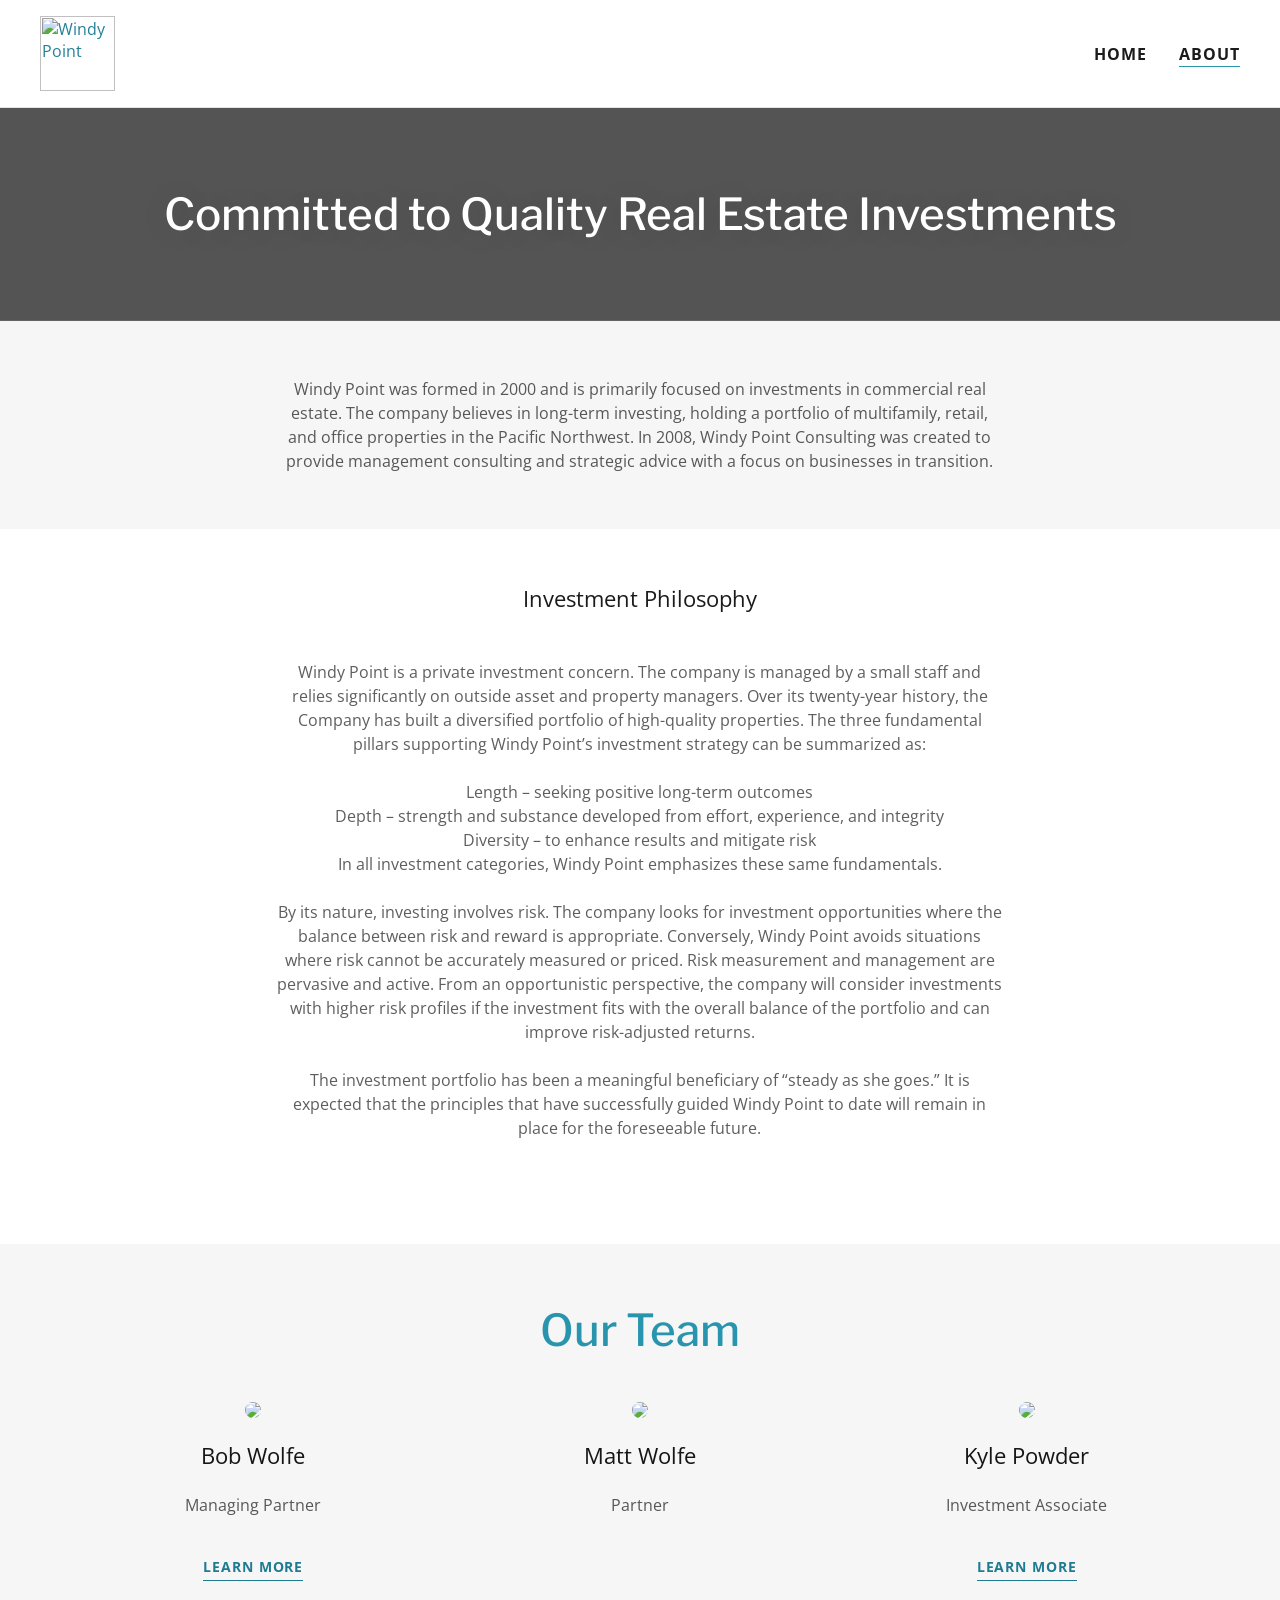
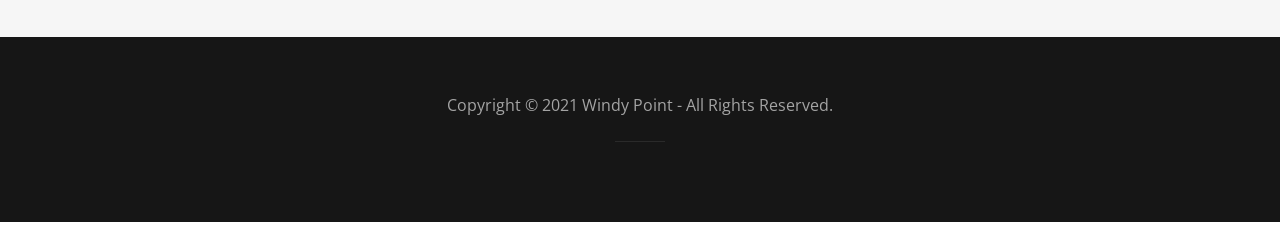
==== commit 90b752b1: "trying yet another way" ====
--- a/about.html
+++ b/about.html
@@ -1,6 +1,4 @@
-<!DOCTYPE html>
-<html lang="en-US"><head>
-<meta http-equiv="content-type" content="text/html; charset=UTF-8"><meta charset="utf-8"><meta http-equiv="X-UA-Compatible" content="IE=edge"><meta name="viewport" content="width=device-width, initial-scale=1"><title>Real Estate Investment | Windy Point | Windy Point</title><meta name="description" content="Windy Point was formed in 2000 and is primarily focused on investments in commercial real estate. Learn more about the company today."><meta name="author" content="Windy Point"><meta name="generator" content="Starfield Technologies; Go Daddy Website Builder 8.0.0000"><link rel="manifest" href="https://windypointllc.com/manifest.webmanifest"><link rel="apple-touch-icon" sizes="57x57" href="https://img1.wsimg.com/isteam/ip/8d6cd2cb-b9a0-4853-9fd2-50b036e51fd5/logo.png/:/rs=w:57,h:57,m"><link rel="apple-touch-icon" sizes="60x60" href="https://img1.wsimg.com/isteam/ip/8d6cd2cb-b9a0-4853-9fd2-50b036e51fd5/logo.png/:/rs=w:60,h:60,m"><link rel="apple-touch-icon" sizes="72x72" href="https://img1.wsimg.com/isteam/ip/8d6cd2cb-b9a0-4853-9fd2-50b036e51fd5/logo.png/:/rs=w:72,h:72,m"><link rel="apple-touch-icon" sizes="114x114" href="https://img1.wsimg.com/isteam/ip/8d6cd2cb-b9a0-4853-9fd2-50b036e51fd5/logo.png/:/rs=w:114,h:114,m"><link rel="apple-touch-icon" sizes="120x120" href="https://img1.wsimg.com/isteam/ip/8d6cd2cb-b9a0-4853-9fd2-50b036e51fd5/logo.png/:/rs=w:120,h:120,m"><link rel="apple-touch-icon" sizes="144x144" href="https://img1.wsimg.com/isteam/ip/8d6cd2cb-b9a0-4853-9fd2-50b036e51fd5/logo.png/:/rs=w:144,h:144,m"><link rel="apple-touch-icon" sizes="152x152" href="https://img1.wsimg.com/isteam/ip/8d6cd2cb-b9a0-4853-9fd2-50b036e51fd5/logo.png/:/rs=w:152,h:152,m"><link rel="apple-touch-icon" sizes="180x180" href="https://img1.wsimg.com/isteam/ip/8d6cd2cb-b9a0-4853-9fd2-50b036e51fd5/logo.png/:/rs=w:180,h:180,m"><meta property="og:url" content="https://windypointllc.com/about">
+<head><meta charset="utf-8"><meta http-equiv="X-UA-Compatible" content="IE=edge"><meta name="viewport" content="width=device-width, initial-scale=1"><title>Real Estate Investment | Windy Point | Windy Point</title><meta name="description" content="Windy Point was formed in 2000 and is primarily focused on investments in commercial real estate. Learn more about the company today."><meta name="author" content="Windy Point"><meta name="generator" content="Starfield Technologies; Go Daddy Website Builder 8.0.0000"><link rel="manifest" href="/manifest.webmanifest"><link rel="apple-touch-icon" sizes="57x57" href="//img1.wsimg.com/isteam/ip/8d6cd2cb-b9a0-4853-9fd2-50b036e51fd5/logo.png/:/rs=w:57,h:57,m"><link rel="apple-touch-icon" sizes="60x60" href="//img1.wsimg.com/isteam/ip/8d6cd2cb-b9a0-4853-9fd2-50b036e51fd5/logo.png/:/rs=w:60,h:60,m"><link rel="apple-touch-icon" sizes="72x72" href="//img1.wsimg.com/isteam/ip/8d6cd2cb-b9a0-4853-9fd2-50b036e51fd5/logo.png/:/rs=w:72,h:72,m"><link rel="apple-touch-icon" sizes="114x114" href="//img1.wsimg.com/isteam/ip/8d6cd2cb-b9a0-4853-9fd2-50b036e51fd5/logo.png/:/rs=w:114,h:114,m"><link rel="apple-touch-icon" sizes="120x120" href="//img1.wsimg.com/isteam/ip/8d6cd2cb-b9a0-4853-9fd2-50b036e51fd5/logo.png/:/rs=w:120,h:120,m"><link rel="apple-touch-icon" sizes="144x144" href="//img1.wsimg.com/isteam/ip/8d6cd2cb-b9a0-4853-9fd2-50b036e51fd5/logo.png/:/rs=w:144,h:144,m"><link rel="apple-touch-icon" sizes="152x152" href="//img1.wsimg.com/isteam/ip/8d6cd2cb-b9a0-4853-9fd2-50b036e51fd5/logo.png/:/rs=w:152,h:152,m"><link rel="apple-touch-icon" sizes="180x180" href="//img1.wsimg.com/isteam/ip/8d6cd2cb-b9a0-4853-9fd2-50b036e51fd5/logo.png/:/rs=w:180,h:180,m"><meta property="og:url" content="https://windypointllc.com/about">
 <meta property="og:site_name" content="Windy Point">
 <meta property="og:title" content="Welcome to Windy Point">
 <meta property="og:description" content="Discovered by Captain George Vancouver in 1792, Windy Point sits in the South Puget Sound of Washington State.">
@@ -63,36 +61,12 @@
       console.log(err);
     });
   });
-}</script><script crossorigin="Anonymous" src="Real%20Estate%20Investment%20|%20Windy%20Point%20|%20Windy%20Point_files/bs-layout9-Theme-publish-Theme-ff3a7623.js"></script><script crossorigin="Anonymous" src="Real%20Estate%20Investment%20|%20Windy%20Point%20|%20Windy%20Point_files/bs-_rollupPluginBabelHelpers-e060ef4e.js"></script><script crossorigin="Anonymous" src="Real%20Estate%20Investment%20|%20Windy%20Point%20|%20Windy%20Point_files/bs-boldOutline-45b6c0ee.js"></script><script crossorigin="Anonymous" src="Real%20Estate%20Investment%20|%20Windy%20Point%20|%20Windy%20Point_files/bs-defaultSocialIconPack-ea7d3f6a.js"></script><script crossorigin="Anonymous" src="Real%20Estate%20Investment%20|%20Windy%20Point%20|%20Windy%20Point_files/bs-headerTreatments-a1edef27.js"></script><script crossorigin="Anonymous" src="Real%20Estate%20Investment%20|%20Windy%20Point%20|%20Windy%20Point_files/bs-index-705f787e.js"></script><script crossorigin="Anonymous" src="Real%20Estate%20Investment%20|%20Windy%20Point%20|%20Windy%20Point_files/bs-index3-4791c4ce.js"></script><script crossorigin="Anonymous" src="Real%20Estate%20Investment%20|%20Windy%20Point%20|%20Windy%20Point_files/bs-countVCTElement-7ef3ede8.js"></script><script crossorigin="Anonymous" src="Real%20Estate%20Investment%20|%20Windy%20Point%20|%20Windy%20Point_files/bs-index2-5c95fee7.js"></script><script crossorigin="Anonymous" src="Real%20Estate%20Investment%20|%20Windy%20Point%20|%20Windy%20Point_files/bs-overlayTypes-7887de12.js"></script><script crossorigin="Anonymous" src="Real%20Estate%20Investment%20|%20Windy%20Point%20|%20Windy%20Point_files/bs-searchFormLocations-0e39c269.js"></script><script crossorigin="Anonymous" src="Real%20Estate%20Investment%20|%20Windy%20Point%20|%20Windy%20Point_files/bs-legacyOverrides-3722db3b.js"></script><script crossorigin="Anonymous" src="Real%20Estate%20Investment%20|%20Windy%20Point%20|%20Windy%20Point_files/bs-themeOverrides-931cfa1c.js"></script><script crossorigin="Anonymous" src="Real%20Estate%20Investment%20|%20Windy%20Point%20|%20Windy%20Point_files/bs-LinkAwareComponent-bc2eca6b.js"></script><script crossorigin="Anonymous" src="Real%20Estate%20Investment%20|%20Windy%20Point%20|%20Windy%20Point_files/bs-FlyoutMenu-Component-3b32297b.js"></script><script crossorigin="Anonymous" src="Real%20Estate%20Investment%20|%20Windy%20Point%20|%20Windy%20Point_files/bs-Toggle-a67098ac.js"></script></head>
-<body class="x  x-fonts-libre-franklin x-fonts-open-sans" context="[object Object]"><div id="layout-8-d-6-cd-2-cb-b-9-a-0-4853-9-fd-2-50-b-036-e-51-fd-5" class="layout layout-layout layout-layout-layout-9 locale-en-US lang-en"><div data-ux="Page" id="page-137568" class="x-el x-el-div x-el c1-1 c1-2 c1-3 c1-4 c1-5 c1-6 c1-7 c1-8 c1-9 c1-a c1-b c1-c c1-d c1-e c1-f c1-g c1-1 c1-2 c1-b c1-c c1-d c1-e c1-f c1-g"><div data-ux="Block" class="x-el x-el-div page-inner c1-1 c1-2 c1-b c1-c c1-d c1-e c1-f c1-g"><div id="41a17f67-b0c8-4338-bb88-db0b4cd84b97" class="widget widget-header widget-header-header-9"><div data-ux="Header" role="main" data-aid="HEADER_WIDGET" id="n-137569" class="x-el x-el-div x-el x-el c1-1 c1-2 c1-b c1-c c1-d c1-e c1-f c1-g c1-1 c1-2 c1-h c1-b c1-c c1-d c1-e c1-f c1-g c1-1 c1-2 c1-b c1-c c1-d c1-e c1-f c1-g"><div> <section data-ux="Section" data-aid="HEADER_SECTION" class="x-el x-el-section c1-1 c1-2 c1-h c1-i c1-j c1-k c1-b c1-c c1-l c1-m c1-d c1-e c1-f c1-g"><div data-ux="Block" class="x-el x-el-div c1-1 c1-2 c1-n c1-b c1-c c1-d c1-o c1-e c1-f c1-g"></div><div data-ux="Block" id="header_navwrapper137571" class="x-el x-el-div c1-1 c1-2 c1-b c1-c c1-d c1-e c1-f c1-g" style="height: 108px;"><div data-ux="Block" id="header_stickynav137570" class="x-el x-el-div c1-1 c1-2 c1-p c1-q c1-b c1-c c1-d c1-e c1-f c1-g" style="z-index: 10000; left: 0px; right: 0px; top: 0px; position: fixed;"><nav data-ux="Block" class="x-el x-el-nav c1-1 c1-2 c1-p c1-q c1-r c1-s c1-3 c1-b c1-c c1-d c1-t c1-u c1-v c1-w c1-e c1-f c1-g"><div data-ux="Container" class="x-el x-el-div c1-1 c1-2 c1-x c1-y c1-z c1-10 c1-11 c1-12 c1-13 c1-b c1-c c1-d c1-e c1-f c1-g"><div data-ux="Grid" class="x-el x-el-div c1-1 c1-2 c1-14 c1-15 c1-16 c1-17 c1-18 c1-19 c1-1a c1-1b c1-1c c1-b c1-c c1-1d c1-1e c1-1f c1-1g c1-d c1-1h c1-e c1-f c1-g"><div data-ux="GridCell" class="x-el x-el-div c1-1 c1-2 c1-15 c1-1i c1-1j c1-1k c1-11 c1-1l c1-1m c1-1n c1-1o c1-b c1-c c1-1p c1-1q c1-1r c1-1s c1-d c1-e c1-f c1-g"><div id="bs-1"><a rel="" role="button" aria-haspopup="menu" data-ux="LinkDropdown" data-toggle-ignore="true" id="137572" aria-expanded="false" toggleid="n-137569-navId-mobile" uniqueid="n-137569" icon="hamburger" openicon="hamburger" openwidth="100%" closeattr="data-close" data-edit-interactive="true" data-aid="HAMBURGER_MENU_LINK" aria-label="Hamburger Site Navigation Icon" href="#" data-typography="LinkAlpha" class="x-el x-el-a c1-1t c1-1u c1-1v c1-1w c1-1x c1-14 c1-1y c1-1c c1-1z c1-20 c1-21 c1-22 c1-23 c1-24 c1-25 c1-b c1-c c1-26 c1-27 c1-28 c1-d c1-1h c1-e c1-f c1-g" data-tccl="ux2.HEADER.header9.Section.Default.Link.Dropdown.137573.click,click"><svg viewBox="0 0 24 24" fill="currentColor" width="40px" height="40px" data-ux="IconHamburger" class="x-el x-el-svg c1-1 c1-2 c1-29 c1-2a c1-2b c1-2c c1-2d c1-2e c1-2f c1-b c1-c c1-d c1-e c1-f c1-g"><g><path fill-rule="evenodd" d="M4 8h16V6H4z"></path><path fill-rule="evenodd" d="M4 13.096h16v-2.001H4z"></path><path fill-rule="evenodd" d="M4 18.346h16v-2H4z"></path></g></svg></a></div></div><div data-ux="GridCell" class="x-el x-el-div c1-1 c1-2 c1-15 c1-2g c1-1j c1-2h c1-11 c1-1l c1-2i c1-1n c1-1o c1-14 c1-2j c1-1x c1-b c1-c c1-1p c1-1q c1-1r c1-1s c1-d c1-e c1-f c1-g"><div data-ux="Block" data-aid="HEADER_LOGO_RENDERED" class="x-el x-el-div c1-2a c1-2k c1-2l c1-c c1-2m c1-2n c1-2o c1-2p c1-d c1-e c1-f c1-g"><a rel="" role="link" aria-haspopup="menu" data-ux="Link" data-page="05688f47-65ce-4529-8721-4b1f486e6a18" title="Windy Point" href="https://windypointllc.com/" data-typography="LinkAlpha" class="x-el x-el-a c1-1t c1-1u c1-1v c1-1w c1-1x c1-2q c1-1y c1-20 c1-21 c1-22 c1-23 c1-11 c1-2r c1-b c1-2s c1-c c1-26 c1-2t c1-28 c1-d c1-e c1-f c1-g" data-tccl="ux2.HEADER.header9.Logo.Default.Link.Default.137574.click,click"><div data-ux="Block" class="x-el x-el-div c1-1 c1-2 c1-2a c1-1l c1-1m c1-1n c1-2u c1-2v c1-b c1-c c1-d c1-e c1-f c1-g"><img data-lazyimg="true" data-srclazy="//img1.wsimg.com/isteam/ip/8d6cd2cb-b9a0-4853-9fd2-50b036e51fd5/logo.png/:/rs=h:75,cg:true,m/qt=q:100/ll" src="[data-uri]" srcset="Real%20Estate%20Investment%20|%20Windy%20Point%20|%20Windy%20Point_files/qtq1.webp 451w, Real%20Estate%20Investment%20|%20Windy%20Point%20|%20Windy%20Point_files/qtq1.webp 768w, Real%20Estate%20Investment%20|%20Windy%20Point%20|%20Windy%20Point_files/qtq1.webp 1024w, Real%20Estate%20Investment%20|%20Windy%20Point%20|%20Windy%20Point_files/qtq1.webp 1280w, Real%20Estate%20Investment%20|%20Windy%20Point%20|%20Windy%20Point_files/qtq1.webp 1536w" sizes="(min-width: 451px) and (max-width: 767px) 767px, (min-width: 768px) and (max-width: 1023px) 1023px, (min-width: 1024px) and (max-width: 1279px) 1279px, (min-width: 1280px) and (max-width: 1535px) 1535px, (min-width: 1536px) 1536px" alt="Windy Point" data-ux="ImageLogo" data-aid="HEADER_LOGO_IMAGE_RENDERED" class="x-el x-el-img c1-1 c1-2 c1-2r c1-11 c1-x c1-y c1-18 c1-1a c1-2w c1-2x c1-2y c1-2z c1-1l c1-1m c1-1n c1-2u c1-30 c1-2v c1-b c1-c c1-31 c1-32 c1-33 c1-34 c1-35 c1-36 c1-37 c1-38 c1-39 c1-3a c1-3b c1-3c c1-3d c1-3e c1-d c1-3f c1-3g c1-3h c1-e c1-f c1-g" style="transition: max-height 0.5s ease 0s; will-change: transform;"></div></a></div></div><div data-ux="GridCell" class="x-el x-el-div c1-1 c1-2 c1-15 c1-2g c1-1j c1-1k c1-11 c1-1l c1-2i c1-1n c1-2u c1-14 c1-3i c1-b c1-c c1-1p c1-1q c1-1r c1-1s c1-d c1-e c1-f c1-g"></div></div><div data-ux="Grid" id="navBarId-137576" class="x-el x-el-div c1-1 c1-2 c1-n c1-15 c1-16 c1-17 c1-18 c1-19 c1-1a c1-1b c1-1z c1-1c c1-1l c1-1n c1-b c1-c c1-1d c1-1e c1-1f c1-1g c1-d c1-3j c1-e c1-f c1-g"><div data-ux="GridCell" class="x-el x-el-div c1-1 c1-2 c1-15 c1-2g c1-3k c1-3l c1-3m c1-1l c1-2i c1-1n c1-1o c1-14 c1-1c c1-1z c1-b c1-c c1-1p c1-1q c1-1r c1-1s c1-d c1-e c1-f c1-g"><div data-ux="Block" data-aid="HEADER_LOGO_RENDERED" class="x-el x-el-div c1-2a c1-2k c1-2l c1-3n c1-c c1-2m c1-2n c1-2o c1-2p c1-d c1-e c1-f c1-g"><a rel="" role="link" aria-haspopup="menu" data-ux="Link" data-page="05688f47-65ce-4529-8721-4b1f486e6a18" title="Windy Point" href="https://windypointllc.com/" data-typography="LinkAlpha" class="x-el x-el-a c1-1t c1-1u c1-1v c1-1w c1-1x c1-2q c1-1y c1-20 c1-21 c1-22 c1-23 c1-11 c1-2r c1-b c1-2s c1-c c1-26 c1-2t c1-28 c1-d c1-e c1-f c1-g" data-tccl="ux2.HEADER.header9.Logo.Default.Link.Default.137577.click,click"><div data-ux="Block" class="x-el x-el-div c1-1 c1-2 c1-2a c1-1l c1-1m c1-1n c1-2u c1-2v c1-b c1-c c1-d c1-e c1-f c1-g"><img src="Real%20Estate%20Investment%20|%20Windy%20Point%20|%20Windy%20Point_files/ll.webp" srcset="" alt="Windy Point" data-ux="ImageLogo" data-aid="HEADER_LOGO_IMAGE_RENDERED" id="logo-137575" class="x-el x-el-img c1-1 c1-2 c1-2r c1-11 c1-x c1-y c1-18 c1-1a c1-2w c1-2x c1-2y c1-2z c1-1l c1-1m c1-1n c1-2u c1-30 c1-2v c1-b c1-c c1-31 c1-32 c1-33 c1-34 c1-35 c1-36 c1-37 c1-38 c1-39 c1-3a c1-3b c1-3c c1-3d c1-3e c1-d c1-3f c1-3g c1-3h c1-e c1-f c1-g" style="transition: max-height 0.5s ease 0s; will-change: transform; max-height: 75px; width: auto;"></div></a></div></div><div data-ux="GridCell" class="x-el x-el-div c1-1 c1-2 c1-15 c1-2g c1-1j c1-3l c1-11 c1-1l c1-2i c1-1n c1-1o c1-b c1-c c1-1p c1-1q c1-1r c1-1s c1-d c1-e c1-f c1-g"><div data-ux="Block" class="x-el x-el-div c1-1 c1-2 c1-14 c1-1c c1-3i c1-2g c1-3l c1-b c1-c c1-d c1-e c1-f c1-g"><div data-ux="Block" class="x-el x-el-div c1-1 c1-2 c1-b c1-c c1-d c1-e c1-f c1-g"><nav data-ux="Nav" data-aid="HEADER_NAV_RENDERED" role="navigation" class="x-el x-el-nav c1-1 c1-2 c1-3o c1-3p c1-b c1-c c1-d c1-e c1-f c1-g"><ul data-ux="List" id="nav-137578" class="x-el x-el-ul c1-1 c1-2 c1-18 c1-1a c1-25 c1-3q c1-3r c1-3s c1-3t c1-p c1-1l c1-1m c1-1n c1-2u c1-b c1-c c1-d c1-e c1-f c1-g" style="white-space: nowrap;"><li data-ux="ListItemInline" class="x-el x-el-li nav-item c1-1 c1-2 c1-3u c1-25 c1-3v c1-2a c1-3w c1-2b c1-3x c1-3y c1-p c1-3z c1-b c1-c c1-40 c1-41 c1-d c1-e c1-f c1-g visible" style="visibility: visible;"><a rel="" role="link" aria-haspopup="menu" data-ux="NavLink" target="" data-page="05688f47-65ce-4529-8721-4b1f486e6a18" data-edit-interactive="true" aria-labelledby="nav-137578" href="https://windypointllc.com/" data-typography="NavAlpha" class="x-el x-el-a c1-42 c1-43 c1-1v c1-1w c1-1x c1-44 c1-1y c1-45 c1-46 c1-47 c1-48 c1-2f c1-2d c1-2c c1-2e c1-b c1-24 c1-c c1-49 c1-2t c1-4a c1-d c1-e c1-f c1-g" data-tccl="ux2.HEADER.header9.Nav.Default.Link.Default.137580.click,click">Home</a></li><li data-ux="ListItemInline" class="x-el x-el-li nav-item c1-1 c1-2 c1-3u c1-25 c1-3v c1-2a c1-3w c1-2b c1-3x c1-3y c1-p c1-3z c1-b c1-c c1-40 c1-41 c1-d c1-e c1-f c1-g visible" style="visibility: visible;"><a rel="" role="link" aria-haspopup="false" data-ux="NavLinkActive" target="" data-page="2e7e81ba-e1f3-4ac9-a2b6-ce32f708754f" data-edit-interactive="true" aria-labelledby="nav-137578" href="https://windypointllc.com/about" data-typography="NavAlpha" class="x-el x-el-a c1-42 c1-43 c1-1v c1-1w c1-1x c1-44 c1-1y c1-4b c1-b c1-24 c1-c c1-49 c1-4c c1-4d c1-2t c1-4a c1-d c1-e c1-f c1-g" data-tccl="ux2.HEADER.header9.Nav.Default.Link.Active.137581.click,click">About</a></li><li data-ux="ListItemInline" class="x-el x-el-li nav-item c1-1 c1-2 c1-3u c1-25 c1-3v c1-2a c1-3w c1-2b c1-3x c1-3y c1-p c1-3z c1-b c1-c c1-40 c1-41 c1-d c1-e c1-f c1-g" style="visibility: hidden; display: none;"><div id="bs-2"><span data-ux="Element" class="x-el x-el-span c2-1 c2-2 c2-3 c2-4 c2-5 c2-6 c2-7 c2-8"><a rel="" role="button" aria-haspopup="menu" data-ux="NavLinkDropdown" data-toggle-ignore="true" id="1" aria-expanded="false" data-aid="NAV_MORE" data-edit-interactive="true" href="#" data-typography="NavAlpha" class="x-el x-el-a c2-9 c2-a c2-b c2-c c2-d c2-e c2-f c2-g c2-3 c2-h c2-4 c2-i c2-j c2-k c2-5 c2-6 c2-7 c2-8"><div style="pointer-events: none; display: flex; align-items: center;" data-aid="NAV_MORE"><span style="margin-right: 4px;">More</span><svg viewBox="0 0 24 24" fill="currentColor" width="16" height="16" data-ux="Icon" class="x-el x-el-svg c2-1 c2-2 c2-l c2-m c2-n c2-o c2-p c2-q c2-3 c2-4 c2-5 c2-6 c2-7 c2-8"><path fill-rule="evenodd" d="M18.605 7l-6.793 7.024-6.375-7.002L4 8.467 11.768 17l.485-.501L20 8.489z"></path></svg></div></a></span></div><ul data-ux="Dropdown" role="menu" id="more-137579" class="x-el x-el-ul c1-1 c1-2 c1-4g c1-4h c1-3 c1-4i c1-4j c1-4k c1-4l c1-4m c1-4n c1-4o c1-3y c1-4p c1-4q c1-n c1-q c1-b c1-c c1-4r c1-4s c1-d c1-e c1-f c1-g"><li data-ux="ListItem" role="menuitem" class="x-el x-el-li c1-1 c1-2 c1-3u c1-1a c1-44 c1-3n c1-b c1-c c1-4t c1-d c1-e c1-f c1-g" style="visibility: hidden;"><a rel="" role="link" aria-haspopup="menu" data-ux="NavMoreMenuLink" target="" data-page="05688f47-65ce-4529-8721-4b1f486e6a18" data-edit-interactive="true" aria-labelledby="more-137579" href="https://windypointllc.com/" data-typography="NavAlpha" class="x-el x-el-a c1-42 c1-43 c1-1v c1-1w c1-1x c1-2a c1-1y c1-4u c1-4v c1-4w c1-b c1-24 c1-c c1-49 c1-2t c1-4a c1-d c1-e c1-f c1-g" data-tccl="ux2.HEADER.header9.Nav.MoreMenu.Link.Default.137584.click,click">Home</a></li><li data-ux="ListItem" role="menuitem" class="x-el x-el-li c1-1 c1-2 c1-3u c1-1a c1-44 c1-3n c1-b c1-c c1-4t c1-d c1-e c1-f c1-g" style="visibility: hidden;"><a rel="" role="link" aria-haspopup="false" data-ux="NavMoreMenuLinkActive" target="" data-page="2e7e81ba-e1f3-4ac9-a2b6-ce32f708754f" data-edit-interactive="true" aria-labelledby="more-137579" href="https://windypointllc.com/about" data-typography="NavAlpha" class="x-el x-el-a c1-42 c1-43 c1-1v c1-1w c1-1x c1-2a c1-1y c1-4v c1-4u c1-4w c1-b c1-24 c1-c c1-49 c1-4c c1-4d c1-2t c1-4a c1-d c1-e c1-f c1-g" data-tccl="ux2.HEADER.header9.Nav.MoreMenu.Link.Active.137585.click,click">About</a></li></ul></li></ul></nav></div></div></div></div></div></nav><hr aria-hidden="true" role="separator" data-ux="HR" class="x-el x-el-hr c1-1 c1-2 c1-4x c1-4y c1-4z c1-18 c1-1a c1-4 c1-3q c1-25 c1-b c1-c c1-d c1-e c1-f c1-g"></div></div><div role="navigation" data-ux="NavigationDrawer" id="n-137569-navId-mobile" domainname="windypointllc.com" pageroute="/about" class="x-el x-el-div c1-1 c1-2 c1-50 c1-51 c1-52 c1-4 c1-53 c1-54 c1-4q c1-55 c1-i c1-56 c1-57 c1-58 c1-59 c1-5a c1-14 c1-5b c1-b c1-c c1-d c1-e c1-f c1-g"><div data-ux="Block" class="x-el x-el-div c1-1 c1-2 c1-b c1-c c1-d c1-1h c1-e c1-f c1-g"></div><div data-ux="Block" class="x-el x-el-div c1-1 c1-2 c1-z c1-10 c1-b c1-c c1-d c1-e c1-f c1-g"><svg viewBox="0 0 24 24" fill="currentColor" width="40px" height="40px" data-ux="CloseIcon" data-edit-interactive="true" data-close="true" class="x-el x-el-svg c1-1 c1-2 c1-5c c1-2a c1-2w c1-2c c1-2d c1-2e c1-2f c1-1y c1-5d c1-5e c1-4m c1-5f c1-5g c1-5h c1-b c1-5i c1-5j c1-5k c1-5l c1-5m"><path fill-rule="evenodd" d="M17.999 4l-6.293 6.293L5.413 4 4 5.414l6.292 6.293L4 18l1.413 1.414 6.293-6.292 6.293 6.292L19.414 18l-6.294-6.293 6.294-6.293z"></path></svg></div><div data-ux="Container" id="n-137569-navContainerId-mobile" class="x-el x-el-div c1-1 c1-2 c1-x c1-y c1-z c1-10 c1-11 c1-4q c1-5n c1-4 c1-b c1-c c1-5o c1-d c1-5p c1-e c1-5q c1-f c1-5r c1-g"><div data-ux="Block" id="n-137569-navLinksContentId-mobile" class="x-el x-el-div c1-1 c1-2 c1-b c1-c c1-d c1-e c1-f c1-g"><ul role="menu" data-ux="NavigationDrawerList" id="n-137569-navListId-mobile" class="x-el x-el-ul c1-1 c1-2 c1-18 c1-1a c1-25 c1-3q c1-3r c1-3s c1-3t c1-3n c1-1l c1-1n c1-2u c1-1m c1-1w c1-1x c1-b c1-c c1-d c1-e c1-f c1-g"><li role="menuitem" data-ux="NavigationDrawerListItem" class="x-el x-el-li c1-1 c1-2 c1-5s c1-1a c1-44 c1-5t c1-5u c1-5v c1-b c1-c c1-4t c1-5w c1-d c1-e c1-f c1-g"><a rel="" role="link" aria-haspopup="menu" data-ux="NavigationDrawerLink" target="" data-page="05688f47-65ce-4529-8721-4b1f486e6a18" data-edit-interactive="true" data-close="true" href="https://windypointllc.com/" data-typography="NavBeta" class="x-el x-el-a c1-1 c1-2 c1-1v c1-1w c1-1x c1-14 c1-1y c1-4i c1-4j c1-z c1-10 c1-1c c1-5x c1-5y c1-b c1-5c c1-5z c1-60 c1-61 c1-62 c1-63 c1-64 c1-65 c1-66 c1-67" data-tccl="ux2.HEADER.header9.NavigationDrawer.Default.Link.Default.137586.click,click"><span>Home</span></a></li><li role="menuitem" data-ux="NavigationDrawerListItem" class="x-el x-el-li c1-1 c1-2 c1-5s c1-1a c1-44 c1-5t c1-5u c1-5v c1-b c1-c c1-4t c1-5w c1-d c1-e c1-f c1-g"><a rel="" role="link" aria-haspopup="false" data-ux="NavigationDrawerLinkActive" target="" data-page="2e7e81ba-e1f3-4ac9-a2b6-ce32f708754f" data-edit-interactive="true" data-close="true" href="https://windypointllc.com/about" data-typography="NavBeta" class="x-el x-el-a c1-1 c1-2 c1-1v c1-1w c1-1x c1-14 c1-1y c1-4i c1-4j c1-z c1-10 c1-1c c1-5x c1-5y c1-b c1-5c c1-5z c1-49 c1-61 c1-62 c1-63 c1-64 c1-65 c1-66 c1-67" data-tccl="ux2.HEADER.header9.NavigationDrawer.Default.Link.Active.137587.click,click"><span>About</span></a></li></ul><div data-ux="Block" class="x-el x-el-div c1-1 c1-2 c1-b c1-c c1-44 c1-d c1-1h c1-e c1-f c1-g"></div></div></div></div></section> </div></div></div><div id="cc842e24-b574-4d6c-90d7-0324b43f9cc7" class="widget widget-introduction widget-introduction-introduction-5"><div data-ux="WidgetBanner" role="region" id="cc842e24-b574-4d6c-90d7-0324b43f9cc7" class="x-el x-el-div x-el c1-1 c1-2 c1-3 c1-b c1-c c1-d c1-e c1-f c1-g c1-1 c1-2 c1-b c1-c c1-d c1-e c1-f c1-g"><div> <div id="guacBg137588" role="img" data-ux="Background" dataaid="IMAGE_RENDERED" class="x-el x-el-div c1-1 c1-2 c1-68 c1-69 c1-6a c1-6b c1-6c c1-6d c1-6e c1-b c1-c c1-d c1-e c1-f c1-g" data-guac-image="loaded" style="background-image: linear-gradient(rgba(0, 0, 0, 0.67) 0%, rgba(0, 0, 0, 0.67) 100%), url(&quot;//img1.wsimg.com/isteam/stock/10253/:/rs=w:5120,h:440,cg:true,m/cr=w:5120,h:440,a:cc&quot;); opacity: 1;"><section data-ux="SectionBanner" class="x-el x-el-section c1-1 c1-2 c1-2z c1-i c1-j c1-6f c1-b c1-c c1-l c1-m c1-d c1-e c1-f c1-g"><div data-ux="Container" class="x-el x-el-div c1-1 c1-2 c1-x c1-y c1-z c1-10 c1-11 c1-b c1-c c1-5o c1-d c1-5p c1-e c1-5q c1-f c1-5r c1-g"><div data-ux="CardBanner" class="x-el x-el-div x-el c1-1 c1-2 c1-b c1-c c1-d c1-e c1-f c1-g c1-1 c1-2 c1-x c1-y c1-z c1-10 c1-11 c1-14 c1-1c c1-6g c1-5b c1-6h c1-6i c1-6j c1-b c1-c c1-5o c1-d c1-5p c1-6k c1-6l c1-6m c1-6n c1-6o c1-6p c1-6q c1-6r c1-6s c1-6t c1-6u c1-6v c1-6w c1-6x c1-e c1-5q c1-f c1-5r c1-g"><div data-ux="CardBannerBlock" class="x-el x-el-div c1-1 c1-2 c1-14 c1-2g c1-2j c1-1l c1-1n c1-3l c1-b c1-c c1-d c1-6y c1-e c1-f c1-g"><h1 role="heading" aria-level="1" data-ux="CardBannerHeading" data-aid="SECTION_TITLE_RENDERED" data-promoted-from="2" data-order="0" data-typography="HeadingAlpha" class="x-el x-el-h1 c1-1 c1-2 c1-1w c1-1x c1-6z c1-25 c1-3q c1-18 c1-1a c1-2k c1-70 c1-71 c1-72 c1-73 c1-74 c1-75 c1-76">Committed to Quality Real Estate Investments</h1></div></div></div></section><script>new guacImage("//img1.wsimg.com/isteam/stock/10253/:/rs=w:{width},h:{height},cg:true,m/cr=w:{width},h:{height},a:cc",document.getElementById('guacBg137588'),{"useTreatmentData":true,"backgroundLayers":["linear-gradient(to bottom, rgba(0, 0, 0, 0.67) 0%, rgba(0, 0, 0, 0.67) 100%)"]})</script></div> </div></div></div><div id="1d810e08-63a0-4a2a-9b36-e2f9e4e0482e" class="widget widget-content widget-content-content-4"><div data-ux="Widget" role="region" id="1d810e08-63a0-4a2a-9b36-e2f9e4e0482e" class="x-el x-el-div x-el c1-1 c1-2 c1-77 c1-b c1-c c1-d c1-e c1-f c1-g c1-1 c1-2 c1-b c1-c c1-d c1-e c1-f c1-g"><div> <section data-ux="Section" class="x-el x-el-section c1-1 c1-2 c1-77 c1-i c1-j c1-b c1-c c1-l c1-m c1-d c1-e c1-f c1-g"><div data-ux="Container" class="x-el x-el-div c1-1 c1-2 c1-x c1-y c1-z c1-10 c1-11 c1-b c1-c c1-5o c1-d c1-5p c1-e c1-5q c1-f c1-5r c1-g"><div data-ux="Grid" class="x-el x-el-div c1-1 c1-2 c1-14 c1-15 c1-16 c1-78 c1-18 c1-19 c1-1a c1-1b c1-2j c1-b c1-c c1-1d c1-1e c1-1f c1-1g c1-d c1-e c1-f c1-g"><div data-ux="GridCell" class="x-el x-el-div c1-1 c1-2 c1-15 c1-2g c1-1j c1-79 c1-11 c1-1l c1-2i c1-1n c1-1o c1-b c1-c c1-7a c1-7b c1-7c c1-1p c1-1q c1-1r c1-1s c1-d c1-7d c1-7e c1-7f c1-e c1-f c1-g"><div data-ux="ContentBasic" class="x-el x-el-div x-el c1-1 c1-2 c1-14 c1-5b c1-4 c1-7g c1-1c c1-2j c1-7h c1-7i c1-b c1-c c1-7j c1-7k c1-d c1-e c1-f c1-g c1-1 c1-2 c1-b c1-c c1-d c1-e c1-f c1-g"><div data-ux="FeaturedText" alignment="center" data-aid="CONTENT_WELCOME_DESCRIPTION_RENDERED" data-typography="BodyAlpha" class="x-el c1-1 c1-2 c1-1w c1-1x c1-4w c1-18 c1-1a c1-7l c1-7m c1-7n c1-7o c1-7p c1-7q c1-7r c1-7s c1-7t c1-7u c1-7v c1-7w c1-7x c1-7y c1-7z c1-80 c1-81 c1-82 c1-83 c1-84 c1-85 c1-86 c1-87 c1-88 c1-89 c1-8a c1-8b c1-8c c1-2g c1-b c1-8d c1-c c1-60 c1-d c1-e c1-f c1-g x-rt"><p style="margin:0"><span class="x-el x-el-span c1-8j c1-8k c1-b c1-c c1-d c1-e c1-f c1-g">Windy
- Point was formed in 2000 and is primarily focused on investments in 
-commercial real estate. The company believes in long-term investing, 
-holding a portfolio of multifamily, retail, and office properties in the
- Pacific Northwest. In 2008, Windy Point Consulting was created to 
-provide management consulting and strategic advice with a focus on 
-businesses in transition.</span></p></div></div></div></div></div></section> </div></div></div><div id="3c7e2ad9-15d9-4940-9026-4f59cadc7c2e" class="widget widget-content widget-content-content-2"><div data-ux="Widget" role="region" id="3c7e2ad9-15d9-4940-9026-4f59cadc7c2e" class="x-el x-el-div x-el c1-1 c1-2 c1-3 c1-b c1-c c1-d c1-e c1-f c1-g c1-1 c1-2 c1-b c1-c c1-d c1-e c1-f c1-g"><div> <section data-ux="Section" class="x-el x-el-section c1-1 c1-2 c1-3 c1-i c1-j c1-b c1-c c1-l c1-m c1-d c1-e c1-f c1-g"><div data-ux="Container" class="x-el x-el-div c1-1 c1-2 c1-x c1-y c1-z c1-10 c1-11 c1-b c1-c c1-5o c1-d c1-5p c1-e c1-5q c1-f c1-5r c1-g"><div data-ux="ContentCards" class="x-el x-el-div x-el c1-1 c1-2 c1-2j c1-6g c1-b c1-c c1-7j c1-7k c1-d c1-e c1-f c1-g c1-1 c1-2 c1-14 c1-15 c1-16 c1-78 c1-18 c1-19 c1-8l c1-1b c1-b c1-c c1-1d c1-1e c1-8m c1-1g c1-d c1-e c1-f c1-g"><div data-ux="GridCell" class="x-el x-el-div c1-1 c1-2 c1-15 c1-2g c1-1j c1-8n c1-11 c1-1l c1-2i c1-6i c1-1o c1-14 c1-b c1-c c1-8o c1-8p c1-1p c1-1q c1-8q c1-1s c1-d c1-e c1-f c1-g"><div data-ux="ContentCard" class="x-el x-el-div x-el c1-1 c1-2 c1-p c1-14 c1-5b c1-1c c1-2j c1-1z c1-4 c1-7g c1-7h c1-7i c1-2g c1-b c1-c c1-7j c1-7k c1-d c1-e c1-f c1-g c1-1 c1-2 c1-b c1-c c1-d c1-e c1-f c1-g"><h4 role="heading" aria-level="4" data-ux="ContentCardHeading" data-aid="CONTENT_HEADLINE1_RENDERED" data-typography="HeadingDelta" class="x-el x-el-h4 c1-1 c1-2 c1-1w c1-1x c1-8r c1-25 c1-3q c1-18 c1-1a c1-b c1-24 c1-5z c1-60 c1-63 c1-65 c1-66 c1-67">Investment Philosophy</h4><div data-ux="ContentCardWrapperImage" class="x-el x-el-div c1-1 c1-2 c1-2a c1-x c1-y c1-2j c1-b c1-c c1-d c1-e c1-f c1-g"><span data-ux="Element" class="x-el x-el-span c1-1 c1-2 c1-b c1-c c1-d c1-e c1-f c1-g"><picture class="x-el x-el-picture c1-1 c1-2 c1-4 c1-53 c1-2j c1-8s c1-2v c1-b c1-c c1-d c1-e c1-f c1-g"><source media="(max-width: 450px)" srcset="Real%20Estate%20Investment%20|%20Windy%20Point%20|%20Windy%20Point_files/crw450h225.webp 1x, Real%20Estate%20Investment%20|%20Windy%20Point%20|%20Windy%20Point_files/crw900h450.webp 2x, Real%20Estate%20Investment%20|%20Windy%20Point%20|%20Windy%20Point_files/crw1350h675.webp 3x" sizes="(min-width: 451px) and (max-width: 767px) 767px, (min-width: 768px) and (max-width: 1023px) 1023px, (min-width: 1024px) and (max-width: 1279px) 1279px, (min-width: 1280px) and (max-width: 1535px) 1535px, (min-width: 1536px) 1536px"><source media="(min-width: 451px and max-width: 767px)" srcset="Real%20Estate%20Investment%20|%20Windy%20Point%20|%20Windy%20Point_files/crw767h384.webp 1x, Real%20Estate%20Investment%20|%20Windy%20Point%20|%20Windy%20Point_files/crw1534h767.webp 2x, Real%20Estate%20Investment%20|%20Windy%20Point%20|%20Windy%20Point_files/crw2301h1151.webp 3x" sizes="(min-width: 451px) and (max-width: 767px) 767px, (min-width: 768px) and (max-width: 1023px) 1023px, (min-width: 1024px) and (max-width: 1279px) 1279px, (min-width: 1280px) and (max-width: 1535px) 1535px, (min-width: 1536px) 1536px"><source media="(min-width: 768px)" srcset="Real%20Estate%20Investment%20|%20Windy%20Point%20|%20Windy%20Point_files/crw814h407.webp 1x, Real%20Estate%20Investment%20|%20Windy%20Point%20|%20Windy%20Point_files/crw1628h814.webp 2x, Real%20Estate%20Investment%20|%20Windy%20Point%20|%20Windy%20Point_files/crw2442h1221.webp 3x" sizes="(min-width: 451px) and (max-width: 767px) 767px, (min-width: 768px) and (max-width: 1023px) 1023px, (min-width: 1024px) and (max-width: 1279px) 1279px, (min-width: 1280px) and (max-width: 1535px) 1535px, (min-width: 1536px) 1536px"><img data-ux="Image" src="Real%20Estate%20Investment%20|%20Windy%20Point%20|%20Windy%20Point_files/crw814h407.webp" srcset="" data-aid="CONTENT_IMAGE1_RENDERED" class="x-el x-el-img c1-1 c1-2 c1-2r c1-11 c1-x c1-y c1-18 c1-1a c1-2w c1-b c1-c c1-8t c1-8u c1-d c1-e c1-f c1-g"></picture></span></div><div data-ux="ContentCardText" data-aid="CONTENT_DESCRIPTION1_RENDERED" data-typography="BodyAlpha" class="x-el c1-1 c1-2 c1-1w c1-1x c1-4w c1-18 c1-1a c1-7l c1-7m c1-7n c1-7o c1-7p c1-7q c1-7r c1-7s c1-7t c1-7u c1-7v c1-7w c1-7x c1-7y c1-7z c1-80 c1-81 c1-82 c1-83 c1-84 c1-85 c1-86 c1-87 c1-88 c1-89 c1-8a c1-8b c1-8c c1-4 c1-1i c1-b c1-3u c1-c c1-60 c1-d c1-e c1-f c1-g x-rt"><p style="margin:0"><span class="x-el x-el-span c1-8j c1-8k c1-b c1-c c1-d c1-e c1-f c1-g">Windy
- Point is a private investment concern. The company is managed by a 
-small staff and relies significantly on outside asset and property 
-managers. Over its twenty-year history, the Company has built a 
-diversified portfolio of high-quality properties. The three fundamental 
-pillars supporting Windy Point’s investment strategy can be summarized 
-as:</span></p><p style="margin:0"><span class="x-el x-el-span c1-8j c1-8k c1-b c1-c c1-d c1-e c1-f c1-g"><br></span></p><p style="margin:0"><span class="x-el x-el-span c1-8j c1-8k c1-b c1-c c1-d c1-e c1-f c1-g">Length – seeking positive long-term outcomes</span></p><p style="margin:0"><span class="x-el x-el-span c1-8j c1-8k c1-b c1-c c1-d c1-e c1-f c1-g">Depth – strength and substance developed from effort, experience, and integrity</span></p><p style="margin:0"><span class="x-el x-el-span c1-8j c1-8k c1-b c1-c c1-d c1-e c1-f c1-g">Diversity – to enhance results and mitigate risk</span></p><p style="margin:0"><span class="x-el x-el-span c1-8j c1-8k c1-b c1-c c1-d c1-e c1-f c1-g">In all investment categories, Windy Point emphasizes these same fundamentals.</span></p><p style="margin:0"><span class="x-el x-el-span c1-8j c1-8k c1-b c1-c c1-d c1-e c1-f c1-g"><br></span></p><p style="margin:0"><span class="x-el x-el-span c1-8j c1-8k c1-b c1-c c1-d c1-e c1-f c1-g">By
- its nature, investing involves risk. The company looks for investment 
-opportunities where the balance between risk and reward is appropriate. 
-Conversely, Windy Point avoids situations where risk cannot be 
-accurately measured or priced. Risk measurement and management are 
-pervasive and active. From an opportunistic perspective, the company 
-will consider investments with higher risk profiles if the investment 
-fits with the overall balance of the portfolio and can improve 
-risk-adjusted returns.</span></p><p style="margin:0"><span class="x-el x-el-span c1-8j c1-8k c1-b c1-c c1-d c1-e c1-f c1-g"><br></span></p><p style="margin:0"><span class="x-el x-el-span c1-8j c1-8k c1-b c1-c c1-d c1-e c1-f c1-g">The
- investment portfolio has been a meaningful beneficiary of “steady as 
-she goes.” It is expected that the principles that have successfully 
-guided Windy Point to date will remain in place for the foreseeable 
-future.</span></p><p style="margin:0"><span class="x-el x-el-span c1-8j c1-8k c1-b c1-c c1-d c1-e c1-f c1-g"><br></span></p></div><div data-ux="Block" class="x-el x-el-div c1-1 c1-2 c1-b c1-c c1-d c1-e c1-f c1-g"></div></div></div></div></div></section> </div></div></div><div id="2083760c-ae59-4916-bc3d-82f3c48c4ac0" class="widget widget-about widget-about-about-1"><div data-ux="Widget" role="region" id="2083760c-ae59-4916-bc3d-82f3c48c4ac0" class="x-el x-el-div x-el c1-1 c1-2 c1-77 c1-b c1-c c1-d c1-e c1-f c1-g c1-1 c1-2 c1-b c1-c c1-d c1-e c1-f c1-g"><div> <section data-ux="Section" class="x-el x-el-section c1-1 c1-2 c1-77 c1-i c1-j c1-b c1-c c1-l c1-m c1-d c1-e c1-f c1-g"><div data-ux="Container" class="x-el x-el-div c1-1 c1-2 c1-x c1-y c1-z c1-10 c1-11 c1-b c1-c c1-5o c1-d c1-5p c1-e c1-5q c1-f c1-5r c1-g"><h2 role="heading" aria-level="2" data-ux="SectionHeading" data-aid="ABOUT_SECTION_TITLE_RENDERED" data-typography="HeadingBeta" class="x-el x-el-h2 c1-1 c1-2 c1-1w c1-1x c1-8v c1-25 c1-3q c1-18 c1-8w c1-2j c1-2k c1-71 c1-8x c1-72 c1-73 c1-8y c1-74 c1-75 c1-76"><span data-ux="Element" class="">Our Team</span></h2><div data-ux="ContentCards" class="x-el x-el-div x-el c1-1 c1-2 c1-2j c1-6g c1-b c1-c c1-d c1-e c1-f c1-g c1-1 c1-2 c1-14 c1-15 c1-16 c1-78 c1-18 c1-19 c1-8l c1-1b c1-b c1-c c1-1d c1-1e c1-8m c1-1g c1-d c1-e c1-f c1-g"><div data-ux="GridCell" class="x-el x-el-div c1-1 c1-2 c1-15 c1-2g c1-1j c1-8n c1-11 c1-1l c1-2i c1-6i c1-1o c1-14 c1-b c1-c c1-91 c1-92 c1-1p c1-1q c1-8q c1-1s c1-d c1-93 c1-94 c1-e c1-f c1-g"><div data-ux="ContentCard" index="0" class="x-el x-el-div x-el c1-1 c1-2 c1-p c1-14 c1-5b c1-1c c1-2j c1-1z c1-4 c1-7g c1-7h c1-7i c1-2g c1-b c1-c c1-7j c1-7k c1-d c1-e c1-f c1-g c1-1 c1-2 c1-b c1-c c1-d c1-e c1-f c1-g"><div data-ux="ContentCardWrapperImage" class="x-el x-el-div c1-1 c1-2 c1-2a c1-x c1-y c1-2j c1-95 c1-b c1-c c1-d c1-e c1-f c1-g"><span data-ux="Element" class="x-el x-el-span c1-1 c1-2 c1-b c1-c c1-d c1-e c1-f c1-g"><img src="Real%20Estate%20Investment%20|%20Windy%20Point%20|%20Windy%20Point_files/rsw365h365cgtrue.webp" srcset="Real%20Estate%20Investment%20|%20Windy%20Point%20|%20Windy%20Point_files/rsw365h365cgtrue.webp 1x" sizes="(min-width: 451px) and (max-width: 767px) 767px, (min-width: 768px) and (max-width: 1023px) 1023px, (min-width: 1024px) and (max-width: 1279px) 1279px, (min-width: 1280px) and (max-width: 1535px) 1535px, (min-width: 1536px) 1536px" data-ux="ContentCardImageThumbnail" overlayalpha="0" data-aid="ABOUT_IMAGE_RENDERED0" class="x-el x-el-img c1-1 c1-2 c1-2r c1-11 c1-x c1-y c1-18 c1-1a c1-2w c1-96 c1-97 c1-b c1-c c1-98 c1-d c1-e c1-f c1-g"></span></div><div data-ux="Block" class="x-el x-el-div c1-1 c1-2 c1-4 c1-p c1-99 c1-b c1-c c1-d c1-e c1-f c1-g"><h4 role="heading" aria-level="4" data-ux="ContentCardHeading" data-aid="ABOUT_HEADLINE_RENDERED0" data-typography="HeadingDelta" class="x-el x-el-h4 c1-1 c1-2 c1-1w c1-1x c1-8r c1-25 c1-3q c1-18 c1-1a c1-2j c1-9a c1-9b c1-52 c1-b c1-9c c1-5z c1-60 c1-9d c1-63 c1-65 c1-66 c1-67">Bob Wolfe</h4><h4 role="heading" aria-level="4" data-ux="ContentCardHeading" data-typography="HeadingDelta" class="x-el x-el-h4 c1-1 c1-2 c1-1w c1-1x c1-8r c1-25 c1-3q c1-18 c1-9e c1-2j c1-9a c1-3z c1-4m c1-9b c1-52 c1-b c1-9c c1-5z c1-60 c1-63 c1-9f c1-65 c1-66 c1-67">Kyle Powder</h4><h4 role="heading" aria-level="4" data-ux="ContentCardHeading" data-typography="HeadingDelta" class="x-el x-el-h4 c1-1 c1-2 c1-1w c1-1x c1-8r c1-25 c1-3q c1-18 c1-9e c1-2j c1-9a c1-3z c1-4m c1-9b c1-52 c1-b c1-9c c1-5z c1-60 c1-9g c1-63 c1-65 c1-66 c1-67">Matt Wolfe</h4></div><div data-ux="ContentCardText" data-aid="ABOUT_DESCRIPTION_RENDERED0" data-typography="BodyAlpha" class="x-el c1-1 c1-2 c1-1w c1-1x c1-4w c1-18 c1-1a c1-7l c1-7m c1-7n c1-7o c1-7p c1-7q c1-7r c1-7s c1-7t c1-7u c1-7v c1-7w c1-7x c1-7y c1-7z c1-80 c1-81 c1-82 c1-83 c1-84 c1-85 c1-86 c1-87 c1-88 c1-89 c1-8a c1-8b c1-8c c1-4 c1-1i c1-b c1-8d c1-c c1-60 c1-d c1-e c1-f c1-g x-rt"><p style="margin:0"><span>Managing Partner</span></p></div><div data-ux="Block" class="x-el x-el-div c1-1 c1-2 c1-b c1-c c1-d c1-e c1-f c1-g"><a data-ux-btn="secondary" data-ux="ContentCardButton" shape="SQUARE" color="PRIMARY" fill="OPEN" decoration="UNDERLINE" shadow="NONE" data-aid="ABOUT_CTA_BTN_RENDERED0" href="https://windypointllc.com/bob-1" target="" data-tccl="ux2.ABOUT.about1.Content.Card.Button.Secondary.137592.click,click" data-page="070dab5e-ac93-413c-9c7f-72a1af9a0e73" data-typography="ButtonAlpha" class="x-el x-el-a c1-42 c1-43 c1-9a c1-1y c1-4z c1-9h c1-9i c1-6g c1-2j c1-1v c1-1x c1-1w c1-p c1-11 c1-2r c1-2u c1-1m c1-1l c1-9j c1-9k c1-2z c1-9l c1-4y c1-9m c1-9n c1-9o c1-9p c1-b c1-49 c1-9q c1-9r c1-9s c1-9t c1-9u c1-9v c1-9w c1-9x c1-9y">Learn more</a></div></div></div><div data-ux="GridCell" class="x-el x-el-div c1-1 c1-2 c1-15 c1-2g c1-1j c1-8n c1-11 c1-1l c1-2i c1-6i c1-1o c1-14 c1-b c1-c c1-91 c1-92 c1-1p c1-1q c1-8q c1-1s c1-d c1-93 c1-94 c1-e c1-f c1-g"><div data-ux="ContentCard" index="1" class="x-el x-el-div x-el c1-1 c1-2 c1-p c1-14 c1-5b c1-1c c1-2j c1-1z c1-4 c1-7g c1-7h c1-7i c1-2g c1-b c1-c c1-7j c1-7k c1-d c1-e c1-f c1-g c1-1 c1-2 c1-b c1-c c1-d c1-e c1-f c1-g"><div data-ux="ContentCardWrapperImage" class="x-el x-el-div c1-1 c1-2 c1-2a c1-x c1-y c1-2j c1-95 c1-b c1-c c1-d c1-e c1-f c1-g"><span data-ux="Element" class="x-el x-el-span c1-1 c1-2 c1-b c1-c c1-d c1-e c1-f c1-g"><img src="Real%20Estate%20Investment%20|%20Windy%20Point%20|%20Windy%20Point_files/rsw365h365cgtruem.webp" srcset="Real%20Estate%20Investment%20|%20Windy%20Point%20|%20Windy%20Point_files/rsw365h365cgtruem.webp 1x, Real%20Estate%20Investment%20|%20Windy%20Point%20|%20Windy%20Point_files/rsw730h730cgtruem.webp 2x, Real%20Estate%20Investment%20|%20Windy%20Point%20|%20Windy%20Point_files/rsw1095h1095cgtruem.webp 3x" sizes="(min-width: 451px) and (max-width: 767px) 767px, (min-width: 768px) and (max-width: 1023px) 1023px, (min-width: 1024px) and (max-width: 1279px) 1279px, (min-width: 1280px) and (max-width: 1535px) 1535px, (min-width: 1536px) 1536px" data-ux="ContentCardImageThumbnail" overlayalpha="0" data-aid="ABOUT_IMAGE_RENDERED1" class="x-el x-el-img c1-1 c1-2 c1-2r c1-11 c1-x c1-y c1-18 c1-1a c1-2w c1-96 c1-97 c1-b c1-c c1-98 c1-d c1-e c1-f c1-g"></span></div><div data-ux="Block" class="x-el x-el-div c1-1 c1-2 c1-4 c1-p c1-99 c1-b c1-c c1-d c1-e c1-f c1-g"><h4 role="heading" aria-level="4" data-ux="ContentCardHeading" data-aid="ABOUT_HEADLINE_RENDERED1" data-typography="HeadingDelta" class="x-el x-el-h4 c1-1 c1-2 c1-1w c1-1x c1-8r c1-25 c1-3q c1-18 c1-1a c1-2j c1-9a c1-9b c1-52 c1-b c1-9c c1-5z c1-60 c1-9d c1-63 c1-65 c1-66 c1-67">Matt Wolfe</h4><h4 role="heading" aria-level="4" data-ux="ContentCardHeading" data-typography="HeadingDelta" class="x-el x-el-h4 c1-1 c1-2 c1-1w c1-1x c1-8r c1-25 c1-3q c1-18 c1-9e c1-2j c1-9a c1-3z c1-4m c1-9b c1-52 c1-b c1-9c c1-5z c1-60 c1-63 c1-9f c1-65 c1-66 c1-67">Kyle Powder</h4><h4 role="heading" aria-level="4" data-ux="ContentCardHeading" data-typography="HeadingDelta" class="x-el x-el-h4 c1-1 c1-2 c1-1w c1-1x c1-8r c1-25 c1-3q c1-18 c1-9e c1-2j c1-9a c1-3z c1-4m c1-9b c1-52 c1-b c1-9c c1-5z c1-60 c1-9g c1-63 c1-65 c1-66 c1-67">Matt Wolfe</h4></div><div data-ux="ContentCardText" data-aid="ABOUT_DESCRIPTION_RENDERED1" data-typography="BodyAlpha" class="x-el c1-1 c1-2 c1-1w c1-1x c1-4w c1-18 c1-1a c1-7l c1-7m c1-7n c1-7o c1-7p c1-7q c1-7r c1-7s c1-7t c1-7u c1-7v c1-7w c1-7x c1-7y c1-7z c1-80 c1-81 c1-82 c1-83 c1-84 c1-85 c1-86 c1-87 c1-88 c1-89 c1-8a c1-8b c1-8c c1-4 c1-2g c1-b c1-8d c1-c c1-60 c1-d c1-e c1-f c1-g x-rt"><p style="margin:0"><span>Partner</span></p></div></div></div><div data-ux="GridCell" class="x-el x-el-div c1-1 c1-2 c1-15 c1-2g c1-1j c1-8n c1-11 c1-1l c1-2i c1-6i c1-1o c1-14 c1-b c1-c c1-91 c1-92 c1-1p c1-1q c1-8q c1-1s c1-d c1-93 c1-94 c1-e c1-f c1-g"><div data-ux="ContentCard" index="2" class="x-el x-el-div x-el c1-1 c1-2 c1-p c1-14 c1-5b c1-1c c1-2j c1-1z c1-4 c1-7g c1-7h c1-7i c1-2g c1-b c1-c c1-7j c1-7k c1-d c1-e c1-f c1-g c1-1 c1-2 c1-b c1-c c1-d c1-e c1-f c1-g"><div data-ux="ContentCardWrapperImage" class="x-el x-el-div c1-1 c1-2 c1-2a c1-x c1-y c1-2j c1-95 c1-b c1-c c1-d c1-e c1-f c1-g"><span data-ux="Element" class="x-el x-el-span c1-1 c1-2 c1-b c1-c c1-d c1-e c1-f c1-g"><img src="Real%20Estate%20Investment%20|%20Windy%20Point%20|%20Windy%20Point_files/crw365h365.webp" srcset="Real%20Estate%20Investment%20|%20Windy%20Point%20|%20Windy%20Point_files/crw365h365.webp 1x" sizes="(min-width: 451px) and (max-width: 767px) 767px, (min-width: 768px) and (max-width: 1023px) 1023px, (min-width: 1024px) and (max-width: 1279px) 1279px, (min-width: 1280px) and (max-width: 1535px) 1535px, (min-width: 1536px) 1536px" data-ux="ContentCardImageThumbnail" data-aid="ABOUT_IMAGE_RENDERED2" class="x-el x-el-img c1-1 c1-2 c1-2r c1-11 c1-x c1-y c1-18 c1-1a c1-2w c1-96 c1-97 c1-b c1-c c1-98 c1-d c1-e c1-f c1-g"></span></div><div data-ux="Block" class="x-el x-el-div c1-1 c1-2 c1-4 c1-p c1-99 c1-b c1-c c1-d c1-e c1-f c1-g"><h4 role="heading" aria-level="4" data-ux="ContentCardHeading" data-aid="ABOUT_HEADLINE_RENDERED2" data-typography="HeadingDelta" class="x-el x-el-h4 c1-1 c1-2 c1-1w c1-1x c1-8r c1-25 c1-3q c1-18 c1-1a c1-2j c1-9a c1-9b c1-52 c1-b c1-9c c1-5z c1-60 c1-9d c1-63 c1-65 c1-66 c1-67">Kyle Powder</h4><h4 role="heading" aria-level="4" data-ux="ContentCardHeading" data-typography="HeadingDelta" class="x-el x-el-h4 c1-1 c1-2 c1-1w c1-1x c1-8r c1-25 c1-3q c1-18 c1-9e c1-2j c1-9a c1-3z c1-4m c1-9b c1-52 c1-b c1-9c c1-5z c1-60 c1-63 c1-9f c1-65 c1-66 c1-67">Kyle Powder</h4><h4 role="heading" aria-level="4" data-ux="ContentCardHeading" data-typography="HeadingDelta" class="x-el x-el-h4 c1-1 c1-2 c1-1w c1-1x c1-8r c1-25 c1-3q c1-18 c1-9e c1-2j c1-9a c1-3z c1-4m c1-9b c1-52 c1-b c1-9c c1-5z c1-60 c1-9g c1-63 c1-65 c1-66 c1-67">Kyle Powder</h4></div><div data-ux="ContentCardText" data-aid="ABOUT_DESCRIPTION_RENDERED2" data-typography="BodyAlpha" class="x-el c1-1 c1-2 c1-1w c1-1x c1-4w c1-18 c1-1a c1-7l c1-7m c1-7n c1-7o c1-7p c1-7q c1-7r c1-7s c1-7t c1-7u c1-7v c1-7w c1-7x c1-7y c1-7z c1-80 c1-81 c1-82 c1-83 c1-84 c1-85 c1-86 c1-87 c1-88 c1-89 c1-8a c1-8b c1-8c c1-4 c1-1i c1-b c1-8d c1-c c1-60 c1-d c1-e c1-f c1-g x-rt"><p style="margin:0"><span>Investment Associate</span></p></div><div data-ux="Block" class="x-el x-el-div c1-1 c1-2 c1-b c1-c c1-d c1-e c1-f c1-g"><a data-ux-btn="secondary" data-ux="ContentCardButton" shape="SQUARE" color="PRIMARY" fill="OPEN" decoration="UNDERLINE" shadow="NONE" data-aid="ABOUT_CTA_BTN_RENDERED2" href="https://windypointllc.com/kyle" target="" data-tccl="ux2.ABOUT.about1.Content.Card.Button.Secondary.137599.click,click" data-page="a2b1903f-9fe9-4014-9a6e-5474e19dbf74" data-typography="ButtonAlpha" class="x-el x-el-a c1-42 c1-43 c1-9a c1-1y c1-4z c1-9h c1-9i c1-6g c1-2j c1-1v c1-1x c1-1w c1-p c1-11 c1-2r c1-2u c1-1m c1-1l c1-9j c1-9k c1-2z c1-9l c1-4y c1-9m c1-9n c1-9o c1-9p c1-b c1-49 c1-9q c1-9r c1-9s c1-9t c1-9u c1-9v c1-9w c1-9x c1-9y">Learn more</a></div></div></div></div></div></section> </div></div></div><div id="3f2bc562-c88d-48c7-b5e0-c549e9f35ad7" class="widget widget-footer widget-footer-footer-1"><div data-ux="Widget" role="contentinfo" id="3f2bc562-c88d-48c7-b5e0-c549e9f35ad7" class="x-el x-el-div x-el c1-1 c1-2 c1-h c1-b c1-c c1-d c1-e c1-f c1-g c1-1 c1-2 c1-b c1-c c1-d c1-e c1-f c1-g"><div> <section data-ux="Section" class="x-el x-el-section c1-1 c1-2 c1-h c1-i c1-j c1-b c1-c c1-l c1-m c1-d c1-e c1-f c1-g"><div data-ux="Container" class="x-el x-el-div c1-1 c1-2 c1-x c1-y c1-z c1-10 c1-11 c1-b c1-c c1-5o c1-d c1-5p c1-e c1-5q c1-f c1-5r c1-g"><div data-ux="Layout" class="x-el x-el-div c1-1 c1-2 c1-2j c1-b c1-c c1-d c1-e c1-f c1-g"><div data-ux="FooterDetails" data-aid="FOOTER_COPYRIGHT_RENDERED" data-typography="BodyAlpha" class="x-el c1-1 c1-2 c1-1w c1-1x c1-4w c1-18 c1-9e c1-b c1-5s c1-c c1-60 c1-d c1-e c1-f c1-g x-rt"><p style="margin:0"><span>Copyright © 2021 Windy Point - All Rights Reserved.</span></p></div><hr aria-hidden="true" role="separator" data-ux="HR" class="x-el x-el-hr c1-1 c1-2 c1-9z c1-4y c1-4z c1-18 c1-9e c1-a0 c1-x c1-y c1-b c1-c c1-d c1-e c1-f c1-g"><p data-ux="FooterDetails" data-aid="FOOTER_POWERED_BY_RENDERED" data-typography="BodyAlpha" class="x-el x-el-p c1-1 c1-2 c1-1w c1-1x c1-4w c1-18 c1-1a c1-b c1-5s c1-c c1-60 c1-d c1-e c1-f c1-g"><span></span></p></div></div></section> </div></div></div></div></div></div>
+}</script><script crossorigin="Anonymous" src="https://img1.wsimg.com/blobby/go/static/radpack/@widget/LAYOUT/bs-layout9-Theme-publish-Theme-ff3a7623.js"></script><script crossorigin="Anonymous" src="https://img1.wsimg.com/blobby/go/static/radpack/@widget/LAYOUT/c/bs-_rollupPluginBabelHelpers-e060ef4e.js"></script><script crossorigin="Anonymous" src="https://img1.wsimg.com/blobby/go/static/radpack/@widget/LAYOUT/c/bs-boldOutline-45b6c0ee.js"></script><script crossorigin="Anonymous" src="https://img1.wsimg.com/blobby/go/static/radpack/@widget/LAYOUT/c/bs-defaultSocialIconPack-ea7d3f6a.js"></script><script crossorigin="Anonymous" src="https://img1.wsimg.com/blobby/go/static/radpack/@widget/LAYOUT/c/bs-headerTreatments-a1edef27.js"></script><script crossorigin="Anonymous" src="https://img1.wsimg.com/blobby/go/static/radpack/@widget/LAYOUT/c/bs-index-705f787e.js"></script><script crossorigin="Anonymous" src="https://img1.wsimg.com/blobby/go/static/radpack/@widget/LAYOUT/c/bs-index3-4791c4ce.js"></script><script crossorigin="Anonymous" src="https://img1.wsimg.com/blobby/go/static/radpack/@widget/LAYOUT/c/bs-countVCTElement-7ef3ede8.js"></script><script crossorigin="Anonymous" src="https://img1.wsimg.com/blobby/go/static/radpack/@widget/LAYOUT/c/bs-index2-5c95fee7.js"></script><script crossorigin="Anonymous" src="https://img1.wsimg.com/blobby/go/static/radpack/@widget/LAYOUT/c/bs-overlayTypes-7887de12.js"></script><script crossorigin="Anonymous" src="https://img1.wsimg.com/blobby/go/static/radpack/@widget/LAYOUT/c/bs-searchFormLocations-0e39c269.js"></script><script crossorigin="Anonymous" src="https://img1.wsimg.com/blobby/go/static/radpack/@widget/LAYOUT/c/bs-legacyOverrides-3722db3b.js"></script><script crossorigin="Anonymous" src="https://img1.wsimg.com/blobby/go/static/radpack/@widget/LAYOUT/c/bs-themeOverrides-931cfa1c.js"></script><script crossorigin="Anonymous" src="https://img1.wsimg.com/blobby/go/static/radpack/@widget/LAYOUT/bs-LinkAwareComponent-bc2eca6b.js"></script><script crossorigin="Anonymous" src="https://img1.wsimg.com/blobby/go/static/radpack/@widget/LAYOUT/bs-FlyoutMenu-Component-3b32297b.js"></script><script crossorigin="Anonymous" src="https://img1.wsimg.com/blobby/go/static/radpack/@widget/LAYOUT/c/bs-Toggle-a67098ac.js"></script></head>
+<body class="x  x-fonts-libre-franklin x-fonts-open-sans" context="[object Object]"><div id="layout-8-d-6-cd-2-cb-b-9-a-0-4853-9-fd-2-50-b-036-e-51-fd-5" class="layout layout-layout layout-layout-layout-9 locale-en-US lang-en"><div data-ux="Page" id="page-137568" class="x-el x-el-div x-el c1-1 c1-2 c1-3 c1-4 c1-5 c1-6 c1-7 c1-8 c1-9 c1-a c1-b c1-c c1-d c1-e c1-f c1-g c1-1 c1-2 c1-b c1-c c1-d c1-e c1-f c1-g"><div data-ux="Block" class="x-el x-el-div page-inner c1-1 c1-2 c1-b c1-c c1-d c1-e c1-f c1-g"><div id="41a17f67-b0c8-4338-bb88-db0b4cd84b97" class="widget widget-header widget-header-header-9"><div data-ux="Header" role="main" data-aid="HEADER_WIDGET" id="n-137569" class="x-el x-el-div x-el x-el c1-1 c1-2 c1-b c1-c c1-d c1-e c1-f c1-g c1-1 c1-2 c1-h c1-b c1-c c1-d c1-e c1-f c1-g c1-1 c1-2 c1-b c1-c c1-d c1-e c1-f c1-g"><div> <section data-ux="Section" data-aid="HEADER_SECTION" class="x-el x-el-section c1-1 c1-2 c1-h c1-i c1-j c1-k c1-b c1-c c1-l c1-m c1-d c1-e c1-f c1-g"><div data-ux="Block" class="x-el x-el-div c1-1 c1-2 c1-n c1-b c1-c c1-d c1-o c1-e c1-f c1-g"></div><div data-ux="Block" id="header_navwrapper137571" class="x-el x-el-div c1-1 c1-2 c1-b c1-c c1-d c1-e c1-f c1-g" style="height: 108px;"><div data-ux="Block" id="header_stickynav137570" class="x-el x-el-div c1-1 c1-2 c1-p c1-q c1-b c1-c c1-d c1-e c1-f c1-g" style="z-index: 10000; left: 0px; right: 0px; top: 0px;"><nav data-ux="Block" class="x-el x-el-nav c1-1 c1-2 c1-p c1-q c1-r c1-s c1-3 c1-b c1-c c1-d c1-t c1-u c1-v c1-w c1-e c1-f c1-g"><div data-ux="Container" class="x-el x-el-div c1-1 c1-2 c1-x c1-y c1-z c1-10 c1-11 c1-12 c1-13 c1-b c1-c c1-d c1-e c1-f c1-g"><div data-ux="Grid" class="x-el x-el-div c1-1 c1-2 c1-14 c1-15 c1-16 c1-17 c1-18 c1-19 c1-1a c1-1b c1-1c c1-b c1-c c1-1d c1-1e c1-1f c1-1g c1-d c1-1h c1-e c1-f c1-g"><div data-ux="GridCell" class="x-el x-el-div c1-1 c1-2 c1-15 c1-1i c1-1j c1-1k c1-11 c1-1l c1-1m c1-1n c1-1o c1-b c1-c c1-1p c1-1q c1-1r c1-1s c1-d c1-e c1-f c1-g"><div id="bs-1"><a rel="" role="button" aria-haspopup="menu" data-ux="LinkDropdown" data-toggle-ignore="true" id="137572" aria-expanded="false" toggleid="n-137569-navId-mobile" uniqueid="n-137569" icon="hamburger" openicon="hamburger" openwidth="100%" closeattr="data-close" data-edit-interactive="true" data-aid="HAMBURGER_MENU_LINK" aria-label="Hamburger Site Navigation Icon" href="#" data-typography="LinkAlpha" class="x-el x-el-a c1-1t c1-1u c1-1v c1-1w c1-1x c1-14 c1-1y c1-1c c1-1z c1-20 c1-21 c1-22 c1-23 c1-24 c1-25 c1-b c1-c c1-26 c1-27 c1-28 c1-d c1-1h c1-e c1-f c1-g" data-tccl="ux2.HEADER.header9.Section.Default.Link.Dropdown.137573.click,click"><svg viewBox="0 0 24 24" fill="currentColor" width="40px" height="40px" data-ux="IconHamburger" class="x-el x-el-svg c1-1 c1-2 c1-29 c1-2a c1-2b c1-2c c1-2d c1-2e c1-2f c1-b c1-c c1-d c1-e c1-f c1-g"><g><path fill-rule="evenodd" d="M4 8h16V6H4z"></path><path fill-rule="evenodd" d="M4 13.096h16v-2.001H4z"></path><path fill-rule="evenodd" d="M4 18.346h16v-2H4z"></path></g></svg></a></div></div><div data-ux="GridCell" class="x-el x-el-div c1-1 c1-2 c1-15 c1-2g c1-1j c1-2h c1-11 c1-1l c1-2i c1-1n c1-1o c1-14 c1-2j c1-1x c1-b c1-c c1-1p c1-1q c1-1r c1-1s c1-d c1-e c1-f c1-g"><div data-ux="Block" data-aid="HEADER_LOGO_RENDERED" class="x-el x-el-div c1-2a c1-2k c1-2l c1-c c1-2m c1-2n c1-2o c1-2p c1-d c1-e c1-f c1-g"><a rel="" role="link" aria-haspopup="menu" data-ux="Link" data-page="05688f47-65ce-4529-8721-4b1f486e6a18" title="Windy Point" href="/" data-typography="LinkAlpha" class="x-el x-el-a c1-1t c1-1u c1-1v c1-1w c1-1x c1-2q c1-1y c1-20 c1-21 c1-22 c1-23 c1-11 c1-2r c1-b c1-2s c1-c c1-26 c1-2t c1-28 c1-d c1-e c1-f c1-g" data-tccl="ux2.HEADER.header9.Logo.Default.Link.Default.137574.click,click"><div data-ux="Block" class="x-el x-el-div c1-1 c1-2 c1-2a c1-1l c1-1m c1-1n c1-2u c1-2v c1-b c1-c c1-d c1-e c1-f c1-g"><img data-lazyimg="true" data-srclazy="//img1.wsimg.com/isteam/ip/8d6cd2cb-b9a0-4853-9fd2-50b036e51fd5/logo.png/:/rs=h:75,cg:true,m/qt=q:100/ll" src="[data-uri]" srcset="//img1.wsimg.com/isteam/ip/static/transparent_placeholder.png/:/rs=w:143.38235294117646,h:75,cg:true,m,i:true/qt=q:1 451w, //img1.wsimg.com/isteam/ip/static/transparent_placeholder.png/:/rs=w:143.38235294117646,h:75,cg:true,m,i:true/qt=q:1 768w, //img1.wsimg.com/isteam/ip/static/transparent_placeholder.png/:/rs=w:143.38235294117646,h:75,cg:true,m,i:true/qt=q:1 1024w, //img1.wsimg.com/isteam/ip/static/transparent_placeholder.png/:/rs=w:143.38235294117646,h:75,cg:true,m,i:true/qt=q:1 1280w, //img1.wsimg.com/isteam/ip/static/transparent_placeholder.png/:/rs=w:143.38235294117646,h:75,cg:true,m,i:true/qt=q:1 1536w" sizes="(min-width: 451px) and (max-width: 767px) 767px, (min-width: 768px) and (max-width: 1023px) 1023px, (min-width: 1024px) and (max-width: 1279px) 1279px, (min-width: 1280px) and (max-width: 1535px) 1535px, (min-width: 1536px) 1536px" alt="Windy Point" data-ux="ImageLogo" data-aid="HEADER_LOGO_IMAGE_RENDERED" class="x-el x-el-img c1-1 c1-2 c1-2r c1-11 c1-x c1-y c1-18 c1-1a c1-2w c1-2x c1-2y c1-2z c1-1l c1-1m c1-1n c1-2u c1-30 c1-2v c1-b c1-c c1-31 c1-32 c1-33 c1-34 c1-35 c1-36 c1-37 c1-38 c1-39 c1-3a c1-3b c1-3c c1-3d c1-3e c1-d c1-3f c1-3g c1-3h c1-e c1-f c1-g" style="transition: max-height 0.5s ease 0s; will-change: transform;"></div></a></div></div><div data-ux="GridCell" class="x-el x-el-div c1-1 c1-2 c1-15 c1-2g c1-1j c1-1k c1-11 c1-1l c1-2i c1-1n c1-2u c1-14 c1-3i c1-b c1-c c1-1p c1-1q c1-1r c1-1s c1-d c1-e c1-f c1-g"></div></div><div data-ux="Grid" id="navBarId-137576" class="x-el x-el-div c1-1 c1-2 c1-n c1-15 c1-16 c1-17 c1-18 c1-19 c1-1a c1-1b c1-1z c1-1c c1-1l c1-1n c1-b c1-c c1-1d c1-1e c1-1f c1-1g c1-d c1-3j c1-e c1-f c1-g"><div data-ux="GridCell" class="x-el x-el-div c1-1 c1-2 c1-15 c1-2g c1-3k c1-3l c1-3m c1-1l c1-2i c1-1n c1-1o c1-14 c1-1c c1-1z c1-b c1-c c1-1p c1-1q c1-1r c1-1s c1-d c1-e c1-f c1-g"><div data-ux="Block" data-aid="HEADER_LOGO_RENDERED" class="x-el x-el-div c1-2a c1-2k c1-2l c1-3n c1-c c1-2m c1-2n c1-2o c1-2p c1-d c1-e c1-f c1-g"><a rel="" role="link" aria-haspopup="menu" data-ux="Link" data-page="05688f47-65ce-4529-8721-4b1f486e6a18" title="Windy Point" href="/" data-typography="LinkAlpha" class="x-el x-el-a c1-1t c1-1u c1-1v c1-1w c1-1x c1-2q c1-1y c1-20 c1-21 c1-22 c1-23 c1-11 c1-2r c1-b c1-2s c1-c c1-26 c1-2t c1-28 c1-d c1-e c1-f c1-g" data-tccl="ux2.HEADER.header9.Logo.Default.Link.Default.137577.click,click"><div data-ux="Block" class="x-el x-el-div c1-1 c1-2 c1-2a c1-1l c1-1m c1-1n c1-2u c1-2v c1-b c1-c c1-d c1-e c1-f c1-g"><img src="//img1.wsimg.com/isteam/ip/8d6cd2cb-b9a0-4853-9fd2-50b036e51fd5/logo.png/:/rs=h:75,cg:true,m/qt=q:100/ll" srcset="" alt="Windy Point" data-ux="ImageLogo" data-aid="HEADER_LOGO_IMAGE_RENDERED" id="logo-137575" class="x-el x-el-img c1-1 c1-2 c1-2r c1-11 c1-x c1-y c1-18 c1-1a c1-2w c1-2x c1-2y c1-2z c1-1l c1-1m c1-1n c1-2u c1-30 c1-2v c1-b c1-c c1-31 c1-32 c1-33 c1-34 c1-35 c1-36 c1-37 c1-38 c1-39 c1-3a c1-3b c1-3c c1-3d c1-3e c1-d c1-3f c1-3g c1-3h c1-e c1-f c1-g" style="transition: max-height 0.5s ease 0s; will-change: transform; max-height: 75px; width: auto;"></div></a></div></div><div data-ux="GridCell" class="x-el x-el-div c1-1 c1-2 c1-15 c1-2g c1-1j c1-3l c1-11 c1-1l c1-2i c1-1n c1-1o c1-b c1-c c1-1p c1-1q c1-1r c1-1s c1-d c1-e c1-f c1-g"><div data-ux="Block" class="x-el x-el-div c1-1 c1-2 c1-14 c1-1c c1-3i c1-2g c1-3l c1-b c1-c c1-d c1-e c1-f c1-g"><div data-ux="Block" class="x-el x-el-div c1-1 c1-2 c1-b c1-c c1-d c1-e c1-f c1-g"><nav data-ux="Nav" data-aid="HEADER_NAV_RENDERED" role="navigation" class="x-el x-el-nav c1-1 c1-2 c1-3o c1-3p c1-b c1-c c1-d c1-e c1-f c1-g"><ul data-ux="List" id="nav-137578" class="x-el x-el-ul c1-1 c1-2 c1-18 c1-1a c1-25 c1-3q c1-3r c1-3s c1-3t c1-p c1-1l c1-1m c1-1n c1-2u c1-b c1-c c1-d c1-e c1-f c1-g" style="white-space: nowrap;"><li data-ux="ListItemInline" class="x-el x-el-li nav-item c1-1 c1-2 c1-3u c1-25 c1-3v c1-2a c1-3w c1-2b c1-3x c1-3y c1-p c1-3z c1-b c1-c c1-40 c1-41 c1-d c1-e c1-f c1-g visible" style="visibility: visible;"><a rel="" role="link" aria-haspopup="menu" data-ux="NavLink" target="" data-page="05688f47-65ce-4529-8721-4b1f486e6a18" data-edit-interactive="true" aria-labelledby="nav-137578" href="/" data-typography="NavAlpha" class="x-el x-el-a c1-42 c1-43 c1-1v c1-1w c1-1x c1-44 c1-1y c1-45 c1-46 c1-47 c1-48 c1-2f c1-2d c1-2c c1-2e c1-b c1-24 c1-c c1-49 c1-2t c1-4a c1-d c1-e c1-f c1-g" data-tccl="ux2.HEADER.header9.Nav.Default.Link.Default.137580.click,click">Home</a></li><li data-ux="ListItemInline" class="x-el x-el-li nav-item c1-1 c1-2 c1-3u c1-25 c1-3v c1-2a c1-3w c1-2b c1-3x c1-3y c1-p c1-3z c1-b c1-c c1-40 c1-41 c1-d c1-e c1-f c1-g visible" style="visibility: visible;"><a rel="" role="link" aria-haspopup="false" data-ux="NavLinkActive" target="" data-page="2e7e81ba-e1f3-4ac9-a2b6-ce32f708754f" data-edit-interactive="true" aria-labelledby="nav-137578" href="/about" data-typography="NavAlpha" class="x-el x-el-a c1-42 c1-43 c1-1v c1-1w c1-1x c1-44 c1-1y c1-4b c1-b c1-24 c1-c c1-49 c1-4c c1-4d c1-2t c1-4a c1-d c1-e c1-f c1-g" data-tccl="ux2.HEADER.header9.Nav.Default.Link.Active.137581.click,click">About</a></li><li data-ux="ListItemInline" class="x-el x-el-li nav-item c1-1 c1-2 c1-3u c1-25 c1-3v c1-2a c1-3w c1-2b c1-3x c1-3y c1-p c1-3z c1-b c1-c c1-40 c1-41 c1-d c1-e c1-f c1-g" style="visibility: hidden; display: none;"><div id="bs-2"><span data-ux="Element" class="x-el x-el-span c2-1 c2-2 c2-3 c2-4 c2-5 c2-6 c2-7 c2-8"><a rel="" role="button" aria-haspopup="menu" data-ux="NavLinkDropdown" data-toggle-ignore="true" id="1" aria-expanded="false" data-aid="NAV_MORE" data-edit-interactive="true" href="#" data-typography="NavAlpha" class="x-el x-el-a c2-9 c2-a c2-b c2-c c2-d c2-e c2-f c2-g c2-3 c2-h c2-4 c2-i c2-j c2-k c2-5 c2-6 c2-7 c2-8"><div style="pointer-events: none; display: flex; align-items: center;" data-aid="NAV_MORE"><span style="margin-right: 4px;">More</span><svg viewBox="0 0 24 24" fill="currentColor" width="16" height="16" data-ux="Icon" class="x-el x-el-svg c2-1 c2-2 c2-l c2-m c2-n c2-o c2-p c2-q c2-3 c2-4 c2-5 c2-6 c2-7 c2-8"><path fill-rule="evenodd" d="M18.605 7l-6.793 7.024-6.375-7.002L4 8.467 11.768 17l.485-.501L20 8.489z"></path></svg></div></a></span></div><ul data-ux="Dropdown" role="menu" id="more-137579" class="x-el x-el-ul c1-1 c1-2 c1-4g c1-4h c1-3 c1-4i c1-4j c1-4k c1-4l c1-4m c1-4n c1-4o c1-3y c1-4p c1-4q c1-n c1-q c1-b c1-c c1-4r c1-4s c1-d c1-e c1-f c1-g"><li data-ux="ListItem" role="menuitem" class="x-el x-el-li c1-1 c1-2 c1-3u c1-1a c1-44 c1-3n c1-b c1-c c1-4t c1-d c1-e c1-f c1-g" style="visibility: hidden;"><a rel="" role="link" aria-haspopup="menu" data-ux="NavMoreMenuLink" target="" data-page="05688f47-65ce-4529-8721-4b1f486e6a18" data-edit-interactive="true" aria-labelledby="more-137579" href="/" data-typography="NavAlpha" class="x-el x-el-a c1-42 c1-43 c1-1v c1-1w c1-1x c1-2a c1-1y c1-4u c1-4v c1-4w c1-b c1-24 c1-c c1-49 c1-2t c1-4a c1-d c1-e c1-f c1-g" data-tccl="ux2.HEADER.header9.Nav.MoreMenu.Link.Default.137584.click,click">Home</a></li><li data-ux="ListItem" role="menuitem" class="x-el x-el-li c1-1 c1-2 c1-3u c1-1a c1-44 c1-3n c1-b c1-c c1-4t c1-d c1-e c1-f c1-g" style="visibility: hidden;"><a rel="" role="link" aria-haspopup="false" data-ux="NavMoreMenuLinkActive" target="" data-page="2e7e81ba-e1f3-4ac9-a2b6-ce32f708754f" data-edit-interactive="true" aria-labelledby="more-137579" href="/about" data-typography="NavAlpha" class="x-el x-el-a c1-42 c1-43 c1-1v c1-1w c1-1x c1-2a c1-1y c1-4v c1-4u c1-4w c1-b c1-24 c1-c c1-49 c1-4c c1-4d c1-2t c1-4a c1-d c1-e c1-f c1-g" data-tccl="ux2.HEADER.header9.Nav.MoreMenu.Link.Active.137585.click,click">About</a></li></ul></li></ul></nav></div></div></div></div></div></nav><hr aria-hidden="true" role="separator" data-ux="HR" class="x-el x-el-hr c1-1 c1-2 c1-4x c1-4y c1-4z c1-18 c1-1a c1-4 c1-3q c1-25 c1-b c1-c c1-d c1-e c1-f c1-g"></div></div><div role="navigation" data-ux="NavigationDrawer" id="n-137569-navId-mobile" domainname="windypointllc.com" pageroute="/about" class="x-el x-el-div c1-1 c1-2 c1-50 c1-51 c1-52 c1-4 c1-53 c1-54 c1-4q c1-55 c1-i c1-56 c1-57 c1-58 c1-59 c1-5a c1-14 c1-5b c1-b c1-c c1-d c1-e c1-f c1-g"><div data-ux="Block" class="x-el x-el-div c1-1 c1-2 c1-b c1-c c1-d c1-1h c1-e c1-f c1-g"></div><div data-ux="Block" class="x-el x-el-div c1-1 c1-2 c1-z c1-10 c1-b c1-c c1-d c1-e c1-f c1-g"><svg viewBox="0 0 24 24" fill="currentColor" width="40px" height="40px" data-ux="CloseIcon" data-edit-interactive="true" data-close="true" class="x-el x-el-svg c1-1 c1-2 c1-5c c1-2a c1-2w c1-2c c1-2d c1-2e c1-2f c1-1y c1-5d c1-5e c1-4m c1-5f c1-5g c1-5h c1-b c1-5i c1-5j c1-5k c1-5l c1-5m"><path fill-rule="evenodd" d="M17.999 4l-6.293 6.293L5.413 4 4 5.414l6.292 6.293L4 18l1.413 1.414 6.293-6.292 6.293 6.292L19.414 18l-6.294-6.293 6.294-6.293z"></path></svg></div><div data-ux="Container" id="n-137569-navContainerId-mobile" class="x-el x-el-div c1-1 c1-2 c1-x c1-y c1-z c1-10 c1-11 c1-4q c1-5n c1-4 c1-b c1-c c1-5o c1-d c1-5p c1-e c1-5q c1-f c1-5r c1-g"><div data-ux="Block" id="n-137569-navLinksContentId-mobile" class="x-el x-el-div c1-1 c1-2 c1-b c1-c c1-d c1-e c1-f c1-g"><ul role="menu" data-ux="NavigationDrawerList" id="n-137569-navListId-mobile" class="x-el x-el-ul c1-1 c1-2 c1-18 c1-1a c1-25 c1-3q c1-3r c1-3s c1-3t c1-3n c1-1l c1-1n c1-2u c1-1m c1-1w c1-1x c1-b c1-c c1-d c1-e c1-f c1-g"><li role="menuitem" data-ux="NavigationDrawerListItem" class="x-el x-el-li c1-1 c1-2 c1-5s c1-1a c1-44 c1-5t c1-5u c1-5v c1-b c1-c c1-4t c1-5w c1-d c1-e c1-f c1-g"><a rel="" role="link" aria-haspopup="menu" data-ux="NavigationDrawerLink" target="" data-page="05688f47-65ce-4529-8721-4b1f486e6a18" data-edit-interactive="true" data-close="true" href="/" data-typography="NavBeta" class="x-el x-el-a c1-1 c1-2 c1-1v c1-1w c1-1x c1-14 c1-1y c1-4i c1-4j c1-z c1-10 c1-1c c1-5x c1-5y c1-b c1-5c c1-5z c1-60 c1-61 c1-62 c1-63 c1-64 c1-65 c1-66 c1-67" data-tccl="ux2.HEADER.header9.NavigationDrawer.Default.Link.Default.137586.click,click"><span>Home</span></a></li><li role="menuitem" data-ux="NavigationDrawerListItem" class="x-el x-el-li c1-1 c1-2 c1-5s c1-1a c1-44 c1-5t c1-5u c1-5v c1-b c1-c c1-4t c1-5w c1-d c1-e c1-f c1-g"><a rel="" role="link" aria-haspopup="false" data-ux="NavigationDrawerLinkActive" target="" data-page="2e7e81ba-e1f3-4ac9-a2b6-ce32f708754f" data-edit-interactive="true" data-close="true" href="/about" data-typography="NavBeta" class="x-el x-el-a c1-1 c1-2 c1-1v c1-1w c1-1x c1-14 c1-1y c1-4i c1-4j c1-z c1-10 c1-1c c1-5x c1-5y c1-b c1-5c c1-5z c1-49 c1-61 c1-62 c1-63 c1-64 c1-65 c1-66 c1-67" data-tccl="ux2.HEADER.header9.NavigationDrawer.Default.Link.Active.137587.click,click"><span>About</span></a></li></ul><div data-ux="Block" class="x-el x-el-div c1-1 c1-2 c1-b c1-c c1-44 c1-d c1-1h c1-e c1-f c1-g"></div></div></div></div></section> </div></div></div><div id="cc842e24-b574-4d6c-90d7-0324b43f9cc7" class="widget widget-introduction widget-introduction-introduction-5"><div data-ux="WidgetBanner" role="region" id="cc842e24-b574-4d6c-90d7-0324b43f9cc7" class="x-el x-el-div x-el c1-1 c1-2 c1-3 c1-b c1-c c1-d c1-e c1-f c1-g c1-1 c1-2 c1-b c1-c c1-d c1-e c1-f c1-g"><div> <div id="guacBg137588" role="img" data-ux="Background" dataaid="IMAGE_RENDERED" class="x-el x-el-div c1-1 c1-2 c1-68 c1-69 c1-6a c1-6b c1-6c c1-6d c1-6e c1-b c1-c c1-d c1-e c1-f c1-g" data-guac-image="loaded" style="background-image: linear-gradient(rgba(0, 0, 0, 0.67) 0%, rgba(0, 0, 0, 0.67) 100%), url(&quot;//img1.wsimg.com/isteam/stock/10253/:/rs=w:5120,h:440,cg:true,m/cr=w:5120,h:440,a:cc&quot;); opacity: 1;"><section data-ux="SectionBanner" class="x-el x-el-section c1-1 c1-2 c1-2z c1-i c1-j c1-6f c1-b c1-c c1-l c1-m c1-d c1-e c1-f c1-g"><div data-ux="Container" class="x-el x-el-div c1-1 c1-2 c1-x c1-y c1-z c1-10 c1-11 c1-b c1-c c1-5o c1-d c1-5p c1-e c1-5q c1-f c1-5r c1-g"><div data-ux="CardBanner" class="x-el x-el-div x-el c1-1 c1-2 c1-b c1-c c1-d c1-e c1-f c1-g c1-1 c1-2 c1-x c1-y c1-z c1-10 c1-11 c1-14 c1-1c c1-6g c1-5b c1-6h c1-6i c1-6j c1-b c1-c c1-5o c1-d c1-5p c1-6k c1-6l c1-6m c1-6n c1-6o c1-6p c1-6q c1-6r c1-6s c1-6t c1-6u c1-6v c1-6w c1-6x c1-e c1-5q c1-f c1-5r c1-g"><div data-ux="CardBannerBlock" class="x-el x-el-div c1-1 c1-2 c1-14 c1-2g c1-2j c1-1l c1-1n c1-3l c1-b c1-c c1-d c1-6y c1-e c1-f c1-g"><h1 role="heading" aria-level="1" data-ux="CardBannerHeading" data-aid="SECTION_TITLE_RENDERED" data-promoted-from="2" data-order="0" data-typography="HeadingAlpha" class="x-el x-el-h1 c1-1 c1-2 c1-1w c1-1x c1-6z c1-25 c1-3q c1-18 c1-1a c1-2k c1-70 c1-71 c1-72 c1-73 c1-74 c1-75 c1-76">Committed to Quality Real Estate Investments</h1></div></div></div></section><script>new guacImage("//img1.wsimg.com/isteam/stock/10253/:/rs=w:{width},h:{height},cg:true,m/cr=w:{width},h:{height},a:cc",document.getElementById('guacBg137588'),{"useTreatmentData":true,"backgroundLayers":["linear-gradient(to bottom, rgba(0, 0, 0, 0.67) 0%, rgba(0, 0, 0, 0.67) 100%)"]})</script></div> </div></div></div><div id="1d810e08-63a0-4a2a-9b36-e2f9e4e0482e" class="widget widget-content widget-content-content-4"><div data-ux="Widget" role="region" id="1d810e08-63a0-4a2a-9b36-e2f9e4e0482e" class="x-el x-el-div x-el c1-1 c1-2 c1-77 c1-b c1-c c1-d c1-e c1-f c1-g c1-1 c1-2 c1-b c1-c c1-d c1-e c1-f c1-g"><div> <section data-ux="Section" class="x-el x-el-section c1-1 c1-2 c1-77 c1-i c1-j c1-b c1-c c1-l c1-m c1-d c1-e c1-f c1-g"><div data-ux="Container" class="x-el x-el-div c1-1 c1-2 c1-x c1-y c1-z c1-10 c1-11 c1-b c1-c c1-5o c1-d c1-5p c1-e c1-5q c1-f c1-5r c1-g"><div data-ux="Grid" class="x-el x-el-div c1-1 c1-2 c1-14 c1-15 c1-16 c1-78 c1-18 c1-19 c1-1a c1-1b c1-2j c1-b c1-c c1-1d c1-1e c1-1f c1-1g c1-d c1-e c1-f c1-g"><div data-ux="GridCell" class="x-el x-el-div c1-1 c1-2 c1-15 c1-2g c1-1j c1-79 c1-11 c1-1l c1-2i c1-1n c1-1o c1-b c1-c c1-7a c1-7b c1-7c c1-1p c1-1q c1-1r c1-1s c1-d c1-7d c1-7e c1-7f c1-e c1-f c1-g"><div data-ux="ContentBasic" class="x-el x-el-div x-el c1-1 c1-2 c1-14 c1-5b c1-4 c1-7g c1-1c c1-2j c1-7h c1-7i c1-b c1-c c1-7j c1-7k c1-d c1-e c1-f c1-g c1-1 c1-2 c1-b c1-c c1-d c1-e c1-f c1-g"><div data-ux="FeaturedText" alignment="center" data-aid="CONTENT_WELCOME_DESCRIPTION_RENDERED" data-typography="BodyAlpha" class="x-el c1-1 c1-2 c1-1w c1-1x c1-4w c1-18 c1-1a c1-7l c1-7m c1-7n c1-7o c1-7p c1-7q c1-7r c1-7s c1-7t c1-7u c1-7v c1-7w c1-7x c1-7y c1-7z c1-80 c1-81 c1-82 c1-83 c1-84 c1-85 c1-86 c1-87 c1-88 c1-89 c1-8a c1-8b c1-8c c1-2g c1-b c1-8d c1-c c1-60 c1-d c1-e c1-f c1-g x-rt"><p style="margin:0"><span class="x-el x-el-span c1-8j c1-8k c1-b c1-c c1-d c1-e c1-f c1-g">Windy Point was formed in 2000 and is primarily focused on investments in commercial real estate. The company believes in long-term investing, holding a portfolio of multifamily, retail, and office properties in the Pacific Northwest. In 2008, Windy Point Consulting was created to provide management consulting and strategic advice with a focus on businesses in transition.</span></p></div></div></div></div></div></section> </div></div></div><div id="3c7e2ad9-15d9-4940-9026-4f59cadc7c2e" class="widget widget-content widget-content-content-2"><div data-ux="Widget" role="region" id="3c7e2ad9-15d9-4940-9026-4f59cadc7c2e" class="x-el x-el-div x-el c1-1 c1-2 c1-3 c1-b c1-c c1-d c1-e c1-f c1-g c1-1 c1-2 c1-b c1-c c1-d c1-e c1-f c1-g"><div> <section data-ux="Section" class="x-el x-el-section c1-1 c1-2 c1-3 c1-i c1-j c1-b c1-c c1-l c1-m c1-d c1-e c1-f c1-g"><div data-ux="Container" class="x-el x-el-div c1-1 c1-2 c1-x c1-y c1-z c1-10 c1-11 c1-b c1-c c1-5o c1-d c1-5p c1-e c1-5q c1-f c1-5r c1-g"><div data-ux="ContentCards" class="x-el x-el-div x-el c1-1 c1-2 c1-2j c1-6g c1-b c1-c c1-7j c1-7k c1-d c1-e c1-f c1-g c1-1 c1-2 c1-14 c1-15 c1-16 c1-78 c1-18 c1-19 c1-8l c1-1b c1-b c1-c c1-1d c1-1e c1-8m c1-1g c1-d c1-e c1-f c1-g"><div data-ux="GridCell" class="x-el x-el-div c1-1 c1-2 c1-15 c1-2g c1-1j c1-8n c1-11 c1-1l c1-2i c1-6i c1-1o c1-14 c1-b c1-c c1-8o c1-8p c1-1p c1-1q c1-8q c1-1s c1-d c1-e c1-f c1-g"><div data-ux="ContentCard" class="x-el x-el-div x-el c1-1 c1-2 c1-p c1-14 c1-5b c1-1c c1-2j c1-1z c1-4 c1-7g c1-7h c1-7i c1-2g c1-b c1-c c1-7j c1-7k c1-d c1-e c1-f c1-g c1-1 c1-2 c1-b c1-c c1-d c1-e c1-f c1-g"><h4 role="heading" aria-level="4" data-ux="ContentCardHeading" data-aid="CONTENT_HEADLINE1_RENDERED" data-typography="HeadingDelta" class="x-el x-el-h4 c1-1 c1-2 c1-1w c1-1x c1-8r c1-25 c1-3q c1-18 c1-1a c1-b c1-24 c1-5z c1-60 c1-63 c1-65 c1-66 c1-67">Investment Philosophy</h4><div data-ux="ContentCardWrapperImage" class="x-el x-el-div c1-1 c1-2 c1-2a c1-x c1-y c1-2j c1-b c1-c c1-d c1-e c1-f c1-g"><span data-ux="Element" class="x-el x-el-span c1-1 c1-2 c1-b c1-c c1-d c1-e c1-f c1-g"><picture class="x-el x-el-picture c1-1 c1-2 c1-4 c1-53 c1-2j c1-8s c1-2v c1-b c1-c c1-d c1-e c1-f c1-g"><source media="(max-width: 450px)" srcset="//img1.wsimg.com/isteam/stock/DNdrEyd/:/rs=w:450,h:225,cg:true,m/cr=w:450,h:225, //img1.wsimg.com/isteam/stock/DNdrEyd/:/rs=w:900,h:450,cg:true,m/cr=w:900,h:450 2x, //img1.wsimg.com/isteam/stock/DNdrEyd/:/rs=w:1350,h:675,cg:true,m/cr=w:1350,h:675 3x" sizes="(min-width: 451px) and (max-width: 767px) 767px, (min-width: 768px) and (max-width: 1023px) 1023px, (min-width: 1024px) and (max-width: 1279px) 1279px, (min-width: 1280px) and (max-width: 1535px) 1535px, (min-width: 1536px) 1536px"><source media="(min-width: 451px and max-width: 767px)" srcset="//img1.wsimg.com/isteam/stock/DNdrEyd/:/rs=w:767,h:384,cg:true,m/cr=w:767,h:384, //img1.wsimg.com/isteam/stock/DNdrEyd/:/rs=w:1534,h:767,cg:true,m/cr=w:1534,h:767 2x, //img1.wsimg.com/isteam/stock/DNdrEyd/:/rs=w:2301,h:1151,cg:true,m/cr=w:2301,h:1151 3x" sizes="(min-width: 451px) and (max-width: 767px) 767px, (min-width: 768px) and (max-width: 1023px) 1023px, (min-width: 1024px) and (max-width: 1279px) 1279px, (min-width: 1280px) and (max-width: 1535px) 1535px, (min-width: 1536px) 1536px"><source media="(min-width: 768px)" srcset="//img1.wsimg.com/isteam/stock/DNdrEyd/:/rs=w:814,h:407,cg:true,m/cr=w:814,h:407, //img1.wsimg.com/isteam/stock/DNdrEyd/:/rs=w:1628,h:814,cg:true,m/cr=w:1628,h:814 2x, //img1.wsimg.com/isteam/stock/DNdrEyd/:/rs=w:2442,h:1221,cg:true,m/cr=w:2442,h:1221 3x" sizes="(min-width: 451px) and (max-width: 767px) 767px, (min-width: 768px) and (max-width: 1023px) 1023px, (min-width: 1024px) and (max-width: 1279px) 1279px, (min-width: 1280px) and (max-width: 1535px) 1535px, (min-width: 1536px) 1536px"><img data-ux="Image" src="//img1.wsimg.com/isteam/stock/DNdrEyd/:/rs=w:814,h:407,cg:true,m/cr=w:814,h:407" srcset="" data-aid="CONTENT_IMAGE1_RENDERED" class="x-el x-el-img c1-1 c1-2 c1-2r c1-11 c1-x c1-y c1-18 c1-1a c1-2w c1-b c1-c c1-8t c1-8u c1-d c1-e c1-f c1-g"></picture></span></div><div data-ux="ContentCardText" data-aid="CONTENT_DESCRIPTION1_RENDERED" data-typography="BodyAlpha" class="x-el c1-1 c1-2 c1-1w c1-1x c1-4w c1-18 c1-1a c1-7l c1-7m c1-7n c1-7o c1-7p c1-7q c1-7r c1-7s c1-7t c1-7u c1-7v c1-7w c1-7x c1-7y c1-7z c1-80 c1-81 c1-82 c1-83 c1-84 c1-85 c1-86 c1-87 c1-88 c1-89 c1-8a c1-8b c1-8c c1-4 c1-1i c1-b c1-3u c1-c c1-60 c1-d c1-e c1-f c1-g x-rt"><p style="margin:0"><span class="x-el x-el-span c1-8j c1-8k c1-b c1-c c1-d c1-e c1-f c1-g">Windy Point is a private investment concern. The company is managed by a small staff and relies significantly on outside asset and property managers. Over its twenty-year history, the Company has built a diversified portfolio of high-quality properties. The three fundamental pillars supporting Windy Point’s investment strategy can be summarized as:</span></p><p style="margin:0"><span class="x-el x-el-span c1-8j c1-8k c1-b c1-c c1-d c1-e c1-f c1-g"><br></span></p><p style="margin:0"><span class="x-el x-el-span c1-8j c1-8k c1-b c1-c c1-d c1-e c1-f c1-g">Length – seeking positive long-term outcomes</span></p><p style="margin:0"><span class="x-el x-el-span c1-8j c1-8k c1-b c1-c c1-d c1-e c1-f c1-g">Depth – strength and substance developed from effort, experience, and integrity</span></p><p style="margin:0"><span class="x-el x-el-span c1-8j c1-8k c1-b c1-c c1-d c1-e c1-f c1-g">Diversity – to enhance results and mitigate risk</span></p><p style="margin:0"><span class="x-el x-el-span c1-8j c1-8k c1-b c1-c c1-d c1-e c1-f c1-g">In all investment categories, Windy Point emphasizes these same fundamentals.</span></p><p style="margin:0"><span class="x-el x-el-span c1-8j c1-8k c1-b c1-c c1-d c1-e c1-f c1-g"><br></span></p><p style="margin:0"><span class="x-el x-el-span c1-8j c1-8k c1-b c1-c c1-d c1-e c1-f c1-g">By its nature, investing involves risk. The company looks for investment opportunities where the balance between risk and reward is appropriate. Conversely, Windy Point avoids situations where risk cannot be accurately measured or priced. Risk measurement and management are pervasive and active. From an opportunistic perspective, the company will consider investments with higher risk profiles if the investment fits with the overall balance of the portfolio and can improve risk-adjusted returns.</span></p><p style="margin:0"><span class="x-el x-el-span c1-8j c1-8k c1-b c1-c c1-d c1-e c1-f c1-g"><br></span></p><p style="margin:0"><span class="x-el x-el-span c1-8j c1-8k c1-b c1-c c1-d c1-e c1-f c1-g">The investment portfolio has been a meaningful beneficiary of “steady as she goes.” It is expected that the principles that have successfully guided Windy Point to date will remain in place for the foreseeable future.</span></p><p style="margin:0"><span class="x-el x-el-span c1-8j c1-8k c1-b c1-c c1-d c1-e c1-f c1-g"><br></span></p></div><div data-ux="Block" class="x-el x-el-div c1-1 c1-2 c1-b c1-c c1-d c1-e c1-f c1-g"></div></div></div></div></div></section> </div></div></div><div id="2083760c-ae59-4916-bc3d-82f3c48c4ac0" class="widget widget-about widget-about-about-1"><div data-ux="Widget" role="region" id="2083760c-ae59-4916-bc3d-82f3c48c4ac0" class="x-el x-el-div x-el c1-1 c1-2 c1-77 c1-b c1-c c1-d c1-e c1-f c1-g c1-1 c1-2 c1-b c1-c c1-d c1-e c1-f c1-g"><div> <section data-ux="Section" class="x-el x-el-section c1-1 c1-2 c1-77 c1-i c1-j c1-b c1-c c1-l c1-m c1-d c1-e c1-f c1-g"><div data-ux="Container" class="x-el x-el-div c1-1 c1-2 c1-x c1-y c1-z c1-10 c1-11 c1-b c1-c c1-5o c1-d c1-5p c1-e c1-5q c1-f c1-5r c1-g"><h2 role="heading" aria-level="2" data-ux="SectionHeading" data-aid="ABOUT_SECTION_TITLE_RENDERED" data-typography="HeadingBeta" class="x-el x-el-h2 c1-1 c1-2 c1-1w c1-1x c1-8v c1-25 c1-3q c1-18 c1-8w c1-2j c1-2k c1-71 c1-8x c1-72 c1-73 c1-8y c1-74 c1-75 c1-76"><span data-ux="Element" class="">Our Team</span></h2><div data-ux="ContentCards" class="x-el x-el-div x-el c1-1 c1-2 c1-2j c1-6g c1-b c1-c c1-d c1-e c1-f c1-g c1-1 c1-2 c1-14 c1-15 c1-16 c1-78 c1-18 c1-19 c1-8l c1-1b c1-b c1-c c1-1d c1-1e c1-8m c1-1g c1-d c1-e c1-f c1-g"><div data-ux="GridCell" class="x-el x-el-div c1-1 c1-2 c1-15 c1-2g c1-1j c1-8n c1-11 c1-1l c1-2i c1-6i c1-1o c1-14 c1-b c1-c c1-91 c1-92 c1-1p c1-1q c1-8q c1-1s c1-d c1-93 c1-94 c1-e c1-f c1-g"><div data-ux="ContentCard" index="0" class="x-el x-el-div x-el c1-1 c1-2 c1-p c1-14 c1-5b c1-1c c1-2j c1-1z c1-4 c1-7g c1-7h c1-7i c1-2g c1-b c1-c c1-7j c1-7k c1-d c1-e c1-f c1-g c1-1 c1-2 c1-b c1-c c1-d c1-e c1-f c1-g"><div data-ux="ContentCardWrapperImage" class="x-el x-el-div c1-1 c1-2 c1-2a c1-x c1-y c1-2j c1-95 c1-b c1-c c1-d c1-e c1-f c1-g"><span data-ux="Element" class="x-el x-el-span c1-1 c1-2 c1-b c1-c c1-d c1-e c1-f c1-g"><img data-lazyimg="true" data-srclazy="//img1.wsimg.com/isteam/ip/8d6cd2cb-b9a0-4853-9fd2-50b036e51fd5/BobWolfe.jpg/:/cr=t:0%25,l:0%25,w:100%25,h:100%25/rs=w:365,h:365,cg:true" src="[data-uri]" srcset="//img1.wsimg.com/isteam/ip/static/transparent_placeholder.png/:/rs=w:365,h:365,cg:true,m,i:true/qt=q:1 451w, //img1.wsimg.com/isteam/ip/static/transparent_placeholder.png/:/rs=w:365,h:365,cg:true,m,i:true/qt=q:1 768w, //img1.wsimg.com/isteam/ip/static/transparent_placeholder.png/:/rs=w:365,h:365,cg:true,m,i:true/qt=q:1 1024w, //img1.wsimg.com/isteam/ip/static/transparent_placeholder.png/:/rs=w:365,h:365,cg:true,m,i:true/qt=q:1 1280w, //img1.wsimg.com/isteam/ip/static/transparent_placeholder.png/:/rs=w:365,h:365,cg:true,m,i:true/qt=q:1 1536w" sizes="(min-width: 451px) and (max-width: 767px) 767px, (min-width: 768px) and (max-width: 1023px) 1023px, (min-width: 1024px) and (max-width: 1279px) 1279px, (min-width: 1280px) and (max-width: 1535px) 1535px, (min-width: 1536px) 1536px" data-srcsetlazy="//img1.wsimg.com/isteam/ip/8d6cd2cb-b9a0-4853-9fd2-50b036e51fd5/BobWolfe.jpg/:/cr=t:0%25,l:0%25,w:100%25,h:100%25/rs=w:365,h:365,cg:true" data-ux="ContentCardImageThumbnail" overlayalpha="0" data-aid="ABOUT_IMAGE_RENDERED0" class="x-el x-el-img c1-1 c1-2 c1-2r c1-11 c1-x c1-y c1-18 c1-1a c1-2w c1-96 c1-97 c1-b c1-c c1-98 c1-d c1-e c1-f c1-g"></span></div><div data-ux="Block" class="x-el x-el-div c1-1 c1-2 c1-4 c1-p c1-99 c1-b c1-c c1-d c1-e c1-f c1-g"><h4 role="heading" aria-level="4" data-ux="ContentCardHeading" data-aid="ABOUT_HEADLINE_RENDERED0" data-typography="HeadingDelta" class="x-el x-el-h4 c1-1 c1-2 c1-1w c1-1x c1-8r c1-25 c1-3q c1-18 c1-1a c1-2j c1-9a c1-9b c1-52 c1-b c1-9c c1-5z c1-60 c1-9d c1-63 c1-65 c1-66 c1-67">Bob Wolfe</h4><h4 role="heading" aria-level="4" data-ux="ContentCardHeading" data-typography="HeadingDelta" class="x-el x-el-h4 c1-1 c1-2 c1-1w c1-1x c1-8r c1-25 c1-3q c1-18 c1-9e c1-2j c1-9a c1-3z c1-4m c1-9b c1-52 c1-b c1-9c c1-5z c1-60 c1-63 c1-9f c1-65 c1-66 c1-67">Kyle Powder</h4><h4 role="heading" aria-level="4" data-ux="ContentCardHeading" data-typography="HeadingDelta" class="x-el x-el-h4 c1-1 c1-2 c1-1w c1-1x c1-8r c1-25 c1-3q c1-18 c1-9e c1-2j c1-9a c1-3z c1-4m c1-9b c1-52 c1-b c1-9c c1-5z c1-60 c1-9g c1-63 c1-65 c1-66 c1-67">Matt Wolfe</h4></div><div data-ux="ContentCardText" data-aid="ABOUT_DESCRIPTION_RENDERED0" data-typography="BodyAlpha" class="x-el c1-1 c1-2 c1-1w c1-1x c1-4w c1-18 c1-1a c1-7l c1-7m c1-7n c1-7o c1-7p c1-7q c1-7r c1-7s c1-7t c1-7u c1-7v c1-7w c1-7x c1-7y c1-7z c1-80 c1-81 c1-82 c1-83 c1-84 c1-85 c1-86 c1-87 c1-88 c1-89 c1-8a c1-8b c1-8c c1-4 c1-1i c1-b c1-8d c1-c c1-60 c1-d c1-e c1-f c1-g x-rt"><p style="margin:0"><span>Managing Partner</span></p></div><div data-ux="Block" class="x-el x-el-div c1-1 c1-2 c1-b c1-c c1-d c1-e c1-f c1-g"><a data-ux-btn="secondary" data-ux="ContentCardButton" shape="SQUARE" color="PRIMARY" fill="OPEN" decoration="UNDERLINE" shadow="NONE" data-aid="ABOUT_CTA_BTN_RENDERED0" href="/bob-1" target="" data-tccl="ux2.ABOUT.about1.Content.Card.Button.Secondary.137592.click,click" data-page="070dab5e-ac93-413c-9c7f-72a1af9a0e73" data-typography="ButtonAlpha" class="x-el x-el-a c1-42 c1-43 c1-9a c1-1y c1-4z c1-9h c1-9i c1-6g c1-2j c1-1v c1-1x c1-1w c1-p c1-11 c1-2r c1-2u c1-1m c1-1l c1-9j c1-9k c1-2z c1-9l c1-4y c1-9m c1-9n c1-9o c1-9p c1-b c1-49 c1-9q c1-9r c1-9s c1-9t c1-9u c1-9v c1-9w c1-9x c1-9y">Learn more</a></div></div></div><div data-ux="GridCell" class="x-el x-el-div c1-1 c1-2 c1-15 c1-2g c1-1j c1-8n c1-11 c1-1l c1-2i c1-6i c1-1o c1-14 c1-b c1-c c1-91 c1-92 c1-1p c1-1q c1-8q c1-1s c1-d c1-93 c1-94 c1-e c1-f c1-g"><div data-ux="ContentCard" index="1" class="x-el x-el-div x-el c1-1 c1-2 c1-p c1-14 c1-5b c1-1c c1-2j c1-1z c1-4 c1-7g c1-7h c1-7i c1-2g c1-b c1-c c1-7j c1-7k c1-d c1-e c1-f c1-g c1-1 c1-2 c1-b c1-c c1-d c1-e c1-f c1-g"><div data-ux="ContentCardWrapperImage" class="x-el x-el-div c1-1 c1-2 c1-2a c1-x c1-y c1-2j c1-95 c1-b c1-c c1-d c1-e c1-f c1-g"><span data-ux="Element" class="x-el x-el-span c1-1 c1-2 c1-b c1-c c1-d c1-e c1-f c1-g"><img data-lazyimg="true" data-srclazy="//img1.wsimg.com/isteam/ip/8d6cd2cb-b9a0-4853-9fd2-50b036e51fd5/IMG_20170629_145655.jpg/:/cr=t:27.59%25,l:32.83%25,w:39.47%25,h:52.63%25/rs=w:365,h:365,cg:true,m" src="[data-uri]" srcset="//img1.wsimg.com/isteam/ip/static/transparent_placeholder.png/:/rs=w:365,h:365,cg:true,m,i:true/qt=q:1 451w, //img1.wsimg.com/isteam/ip/static/transparent_placeholder.png/:/rs=w:365,h:365,cg:true,m,i:true/qt=q:1 768w, //img1.wsimg.com/isteam/ip/static/transparent_placeholder.png/:/rs=w:365,h:365,cg:true,m,i:true/qt=q:1 1024w, //img1.wsimg.com/isteam/ip/static/transparent_placeholder.png/:/rs=w:365,h:365,cg:true,m,i:true/qt=q:1 1280w, //img1.wsimg.com/isteam/ip/static/transparent_placeholder.png/:/rs=w:365,h:365,cg:true,m,i:true/qt=q:1 1536w" sizes="(min-width: 451px) and (max-width: 767px) 767px, (min-width: 768px) and (max-width: 1023px) 1023px, (min-width: 1024px) and (max-width: 1279px) 1279px, (min-width: 1280px) and (max-width: 1535px) 1535px, (min-width: 1536px) 1536px" data-srcsetlazy="//img1.wsimg.com/isteam/ip/8d6cd2cb-b9a0-4853-9fd2-50b036e51fd5/IMG_20170629_145655.jpg/:/cr=t:27.59%25,l:32.83%25,w:39.47%25,h:52.63%25/rs=w:365,h:365,cg:true,m, //img1.wsimg.com/isteam/ip/8d6cd2cb-b9a0-4853-9fd2-50b036e51fd5/IMG_20170629_145655.jpg/:/cr=t:27.59%25,l:32.83%25,w:39.47%25,h:52.63%25/rs=w:730,h:730,cg:true,m 2x, //img1.wsimg.com/isteam/ip/8d6cd2cb-b9a0-4853-9fd2-50b036e51fd5/IMG_20170629_145655.jpg/:/cr=t:27.59%25,l:32.83%25,w:39.47%25,h:52.63%25/rs=w:1095,h:1095,cg:true,m 3x" data-ux="ContentCardImageThumbnail" overlayalpha="0" data-aid="ABOUT_IMAGE_RENDERED1" class="x-el x-el-img c1-1 c1-2 c1-2r c1-11 c1-x c1-y c1-18 c1-1a c1-2w c1-96 c1-97 c1-b c1-c c1-98 c1-d c1-e c1-f c1-g"></span></div><div data-ux="Block" class="x-el x-el-div c1-1 c1-2 c1-4 c1-p c1-99 c1-b c1-c c1-d c1-e c1-f c1-g"><h4 role="heading" aria-level="4" data-ux="ContentCardHeading" data-aid="ABOUT_HEADLINE_RENDERED1" data-typography="HeadingDelta" class="x-el x-el-h4 c1-1 c1-2 c1-1w c1-1x c1-8r c1-25 c1-3q c1-18 c1-1a c1-2j c1-9a c1-9b c1-52 c1-b c1-9c c1-5z c1-60 c1-9d c1-63 c1-65 c1-66 c1-67">Matt Wolfe</h4><h4 role="heading" aria-level="4" data-ux="ContentCardHeading" data-typography="HeadingDelta" class="x-el x-el-h4 c1-1 c1-2 c1-1w c1-1x c1-8r c1-25 c1-3q c1-18 c1-9e c1-2j c1-9a c1-3z c1-4m c1-9b c1-52 c1-b c1-9c c1-5z c1-60 c1-63 c1-9f c1-65 c1-66 c1-67">Kyle Powder</h4><h4 role="heading" aria-level="4" data-ux="ContentCardHeading" data-typography="HeadingDelta" class="x-el x-el-h4 c1-1 c1-2 c1-1w c1-1x c1-8r c1-25 c1-3q c1-18 c1-9e c1-2j c1-9a c1-3z c1-4m c1-9b c1-52 c1-b c1-9c c1-5z c1-60 c1-9g c1-63 c1-65 c1-66 c1-67">Matt Wolfe</h4></div><div data-ux="ContentCardText" data-aid="ABOUT_DESCRIPTION_RENDERED1" data-typography="BodyAlpha" class="x-el c1-1 c1-2 c1-1w c1-1x c1-4w c1-18 c1-1a c1-7l c1-7m c1-7n c1-7o c1-7p c1-7q c1-7r c1-7s c1-7t c1-7u c1-7v c1-7w c1-7x c1-7y c1-7z c1-80 c1-81 c1-82 c1-83 c1-84 c1-85 c1-86 c1-87 c1-88 c1-89 c1-8a c1-8b c1-8c c1-4 c1-2g c1-b c1-8d c1-c c1-60 c1-d c1-e c1-f c1-g x-rt"><p style="margin:0"><span>Partner</span></p></div></div></div><div data-ux="GridCell" class="x-el x-el-div c1-1 c1-2 c1-15 c1-2g c1-1j c1-8n c1-11 c1-1l c1-2i c1-6i c1-1o c1-14 c1-b c1-c c1-91 c1-92 c1-1p c1-1q c1-8q c1-1s c1-d c1-93 c1-94 c1-e c1-f c1-g"><div data-ux="ContentCard" index="2" class="x-el x-el-div x-el c1-1 c1-2 c1-p c1-14 c1-5b c1-1c c1-2j c1-1z c1-4 c1-7g c1-7h c1-7i c1-2g c1-b c1-c c1-7j c1-7k c1-d c1-e c1-f c1-g c1-1 c1-2 c1-b c1-c c1-d c1-e c1-f c1-g"><div data-ux="ContentCardWrapperImage" class="x-el x-el-div c1-1 c1-2 c1-2a c1-x c1-y c1-2j c1-95 c1-b c1-c c1-d c1-e c1-f c1-g"><span data-ux="Element" class="x-el x-el-span c1-1 c1-2 c1-b c1-c c1-d c1-e c1-f c1-g"><img data-lazyimg="true" data-srclazy="//img1.wsimg.com/isteam/ip/8d6cd2cb-b9a0-4853-9fd2-50b036e51fd5/Kyle9_500x500.jpg/:/rs=w:365,h:365,cg:true,m/cr=w:365,h:365" src="[data-uri]" srcset="//img1.wsimg.com/isteam/ip/static/transparent_placeholder.png/:/rs=w:365,h:365,cg:true,m,i:true/qt=q:1 451w, //img1.wsimg.com/isteam/ip/static/transparent_placeholder.png/:/rs=w:365,h:365,cg:true,m,i:true/qt=q:1 768w, //img1.wsimg.com/isteam/ip/static/transparent_placeholder.png/:/rs=w:365,h:365,cg:true,m,i:true/qt=q:1 1024w, //img1.wsimg.com/isteam/ip/static/transparent_placeholder.png/:/rs=w:365,h:365,cg:true,m,i:true/qt=q:1 1280w, //img1.wsimg.com/isteam/ip/static/transparent_placeholder.png/:/rs=w:365,h:365,cg:true,m,i:true/qt=q:1 1536w" sizes="(min-width: 451px) and (max-width: 767px) 767px, (min-width: 768px) and (max-width: 1023px) 1023px, (min-width: 1024px) and (max-width: 1279px) 1279px, (min-width: 1280px) and (max-width: 1535px) 1535px, (min-width: 1536px) 1536px" data-srcsetlazy="//img1.wsimg.com/isteam/ip/8d6cd2cb-b9a0-4853-9fd2-50b036e51fd5/Kyle9_500x500.jpg/:/rs=w:365,h:365,cg:true,m/cr=w:365,h:365" data-ux="ContentCardImageThumbnail" data-aid="ABOUT_IMAGE_RENDERED2" class="x-el x-el-img c1-1 c1-2 c1-2r c1-11 c1-x c1-y c1-18 c1-1a c1-2w c1-96 c1-97 c1-b c1-c c1-98 c1-d c1-e c1-f c1-g"></span></div><div data-ux="Block" class="x-el x-el-div c1-1 c1-2 c1-4 c1-p c1-99 c1-b c1-c c1-d c1-e c1-f c1-g"><h4 role="heading" aria-level="4" data-ux="ContentCardHeading" data-aid="ABOUT_HEADLINE_RENDERED2" data-typography="HeadingDelta" class="x-el x-el-h4 c1-1 c1-2 c1-1w c1-1x c1-8r c1-25 c1-3q c1-18 c1-1a c1-2j c1-9a c1-9b c1-52 c1-b c1-9c c1-5z c1-60 c1-9d c1-63 c1-65 c1-66 c1-67">Kyle Powder</h4><h4 role="heading" aria-level="4" data-ux="ContentCardHeading" data-typography="HeadingDelta" class="x-el x-el-h4 c1-1 c1-2 c1-1w c1-1x c1-8r c1-25 c1-3q c1-18 c1-9e c1-2j c1-9a c1-3z c1-4m c1-9b c1-52 c1-b c1-9c c1-5z c1-60 c1-63 c1-9f c1-65 c1-66 c1-67">Kyle Powder</h4><h4 role="heading" aria-level="4" data-ux="ContentCardHeading" data-typography="HeadingDelta" class="x-el x-el-h4 c1-1 c1-2 c1-1w c1-1x c1-8r c1-25 c1-3q c1-18 c1-9e c1-2j c1-9a c1-3z c1-4m c1-9b c1-52 c1-b c1-9c c1-5z c1-60 c1-9g c1-63 c1-65 c1-66 c1-67">Kyle Powder</h4></div><div data-ux="ContentCardText" data-aid="ABOUT_DESCRIPTION_RENDERED2" data-typography="BodyAlpha" class="x-el c1-1 c1-2 c1-1w c1-1x c1-4w c1-18 c1-1a c1-7l c1-7m c1-7n c1-7o c1-7p c1-7q c1-7r c1-7s c1-7t c1-7u c1-7v c1-7w c1-7x c1-7y c1-7z c1-80 c1-81 c1-82 c1-83 c1-84 c1-85 c1-86 c1-87 c1-88 c1-89 c1-8a c1-8b c1-8c c1-4 c1-1i c1-b c1-8d c1-c c1-60 c1-d c1-e c1-f c1-g x-rt"><p style="margin:0"><span>Investment Associate</span></p></div><div data-ux="Block" class="x-el x-el-div c1-1 c1-2 c1-b c1-c c1-d c1-e c1-f c1-g"><a data-ux-btn="secondary" data-ux="ContentCardButton" shape="SQUARE" color="PRIMARY" fill="OPEN" decoration="UNDERLINE" shadow="NONE" data-aid="ABOUT_CTA_BTN_RENDERED2" href="/kyle" target="" data-tccl="ux2.ABOUT.about1.Content.Card.Button.Secondary.137599.click,click" data-page="a2b1903f-9fe9-4014-9a6e-5474e19dbf74" data-typography="ButtonAlpha" class="x-el x-el-a c1-42 c1-43 c1-9a c1-1y c1-4z c1-9h c1-9i c1-6g c1-2j c1-1v c1-1x c1-1w c1-p c1-11 c1-2r c1-2u c1-1m c1-1l c1-9j c1-9k c1-2z c1-9l c1-4y c1-9m c1-9n c1-9o c1-9p c1-b c1-49 c1-9q c1-9r c1-9s c1-9t c1-9u c1-9v c1-9w c1-9x c1-9y">Learn more</a></div></div></div></div></div></section> </div></div></div><div id="3f2bc562-c88d-48c7-b5e0-c549e9f35ad7" class="widget widget-footer widget-footer-footer-1"><div data-ux="Widget" role="contentinfo" id="3f2bc562-c88d-48c7-b5e0-c549e9f35ad7" class="x-el x-el-div x-el c1-1 c1-2 c1-h c1-b c1-c c1-d c1-e c1-f c1-g c1-1 c1-2 c1-b c1-c c1-d c1-e c1-f c1-g"><div> <section data-ux="Section" class="x-el x-el-section c1-1 c1-2 c1-h c1-i c1-j c1-b c1-c c1-l c1-m c1-d c1-e c1-f c1-g"><div data-ux="Container" class="x-el x-el-div c1-1 c1-2 c1-x c1-y c1-z c1-10 c1-11 c1-b c1-c c1-5o c1-d c1-5p c1-e c1-5q c1-f c1-5r c1-g"><div data-ux="Layout" class="x-el x-el-div c1-1 c1-2 c1-2j c1-b c1-c c1-d c1-e c1-f c1-g"><div data-ux="FooterDetails" data-aid="FOOTER_COPYRIGHT_RENDERED" data-typography="BodyAlpha" class="x-el c1-1 c1-2 c1-1w c1-1x c1-4w c1-18 c1-9e c1-b c1-5s c1-c c1-60 c1-d c1-e c1-f c1-g x-rt"><p style="margin:0"><span>Copyright © 2021 Windy Point - All Rights Reserved.</span></p></div><hr aria-hidden="true" role="separator" data-ux="HR" class="x-el x-el-hr c1-1 c1-2 c1-9z c1-4y c1-4z c1-18 c1-9e c1-a0 c1-x c1-y c1-b c1-c c1-d c1-e c1-f c1-g"><p data-ux="FooterDetails" data-aid="FOOTER_POWERED_BY_RENDERED" data-typography="BodyAlpha" class="x-el x-el-p c1-1 c1-2 c1-1w c1-1x c1-4w c1-18 c1-1a c1-b c1-5s c1-c c1-60 c1-d c1-e c1-f c1-g"><span></span></p></div></div></section> </div></div></div></div></div></div>
 <script>var radpack=function(){"use strict";var e=e=>e.load?e.load:e.load=e.url?new Promise(((r,t)=>{e.resolve=r,e.reject=t;const n=document,s=n.createElement("script");s.crossOrigin="Anonymous",s.addEventListener("error",t),s.src=e.url,n.head.appendChild(s)})):Promise.resolve(),r=e=>{const[r,t=0,n=0,s=""]=e;return{major:r,minor:t,patch:n,release:s,version:`${r}.${t}.${n}${s}`,array:e,tilde:`~${r}${t?`.${t}`:""}`,caret:`^${r}`}},t=({major:e,minor:r,patch:t,release:n})=>{if(n)return[e,r,t,n];const s=[e];return t?(s.push(r),s.push(t)):r&&s.push(r),s};const n=/^([~^]|)(\d+)(?:\.(\d+))?(?:\.(\d+))?([^+]+|)/;var s=({exp:e,tmp:s},o)=>{let i=e.get(o);if(!i){const{id:a,name:c,path:l,version:d}=((e,r)=>{const t="$e:"+e;let n=r&&r.get(t);if(!n){const s=e.split("/"),o=s[0].startsWith("@")?s.shift()+"/":"",[i,a]=(s.shift()||"").split("@"),c=o+i,l=s.join("/")||"index",d="index"===l?"":`/${l}`;n={id:c+d,version:a,name:c,entry:l,path:d},r&&r.set(t,n)}return n})(o,s);if(d)try{let u=[];const h=e=>`${c}@${e}${l}`,{prefix:f,release:p,tilde:v,caret:m,version:g}=((e,s)=>{const o="$v:"+e;let i=s&&s.get(o);if(!i){const[,a,c=0,l=0,d=0,u]=e.match(n);i={prefix:a,...r(t({major:+c,minor:+l,patch:+d,release:u}))},s&&s.set(o,i)}return i})(d,s);if(p)u=[h(g)];else{const e=h(v),r=h(m);u="~"===f?[e,r,a]:[r,e,a]}let y;for(y of u)if(i=e.get(y))break;i&&console.warn(`resolve called with '${o}', change to '${y}'`)}catch{}else i=e.get(a),i&&console.warn(`resolve called with '${o}', change to '${a}'`)}return i},o=({cache:e},r,t=!0)=>{const{id:n,url:s}=r,o=s||n;let i=e.get(o);return t&&!i&&(i={url:s},e.set(o,i)),i};function i(e,r){if(Array.isArray(r))return Promise.all(r.map((r=>i(e,r))));const t=s(e,r);if(!t)return Promise.reject(new Error(`Unable to resolve ${r}`));const n=o(e,t);return(n.load?n.load:e.loader(e,t,n)).then((()=>n.result||{}))}var a=(e,r)=>{const t=s(e,r);if(!t)throw new Error(`Unknown export ${r}`);return(o(e,t,!1)||{}).result},c=(e,r,t)=>{const n=s(e,r);if(!n)throw new Error(`Unknown export ${r}`);const i=o(e,n);i.result=t,i.load||(i.load=Promise.resolve())};const l=(e,r,t)=>{const n=s(e,r);if(!n)throw new Error(`Unable to resolve ${r}`);const{id:o=r,url:i=!1,data:{statics:a=[]}}=n;t.has(o)||(t.set(o,i),a.forEach((r=>{l(e,r,t)})))};var d=(e,r)=>{const t=new Map;return[].concat(r||Array.from(e.exp.keys())).forEach((r=>l(e,r,t))),Array.from(t.values()).filter(Boolean)};const u="require",h="exports",f="radpack";function p(e,r=[],t,n){const s=[],o={},i={};r.forEach((e=>{if(e===u||e===h||e===f)return;const t=r.scope&&e.startsWith("~/")?r.scope+e.substr(1):e;s.push(t),o[e]=t}));const a=this(s);if(t){let e;if(r.scope){const t=this;e=function(e,...n){return Object.defineProperty(e,"scope",{value:r.scope}),t.require(e,...n)}}a.then((()=>{t(...r.map((r=>{switch(r){case u:return e||this.require;case h:return i;case f:return e?{...this,require:e}:this;default:return this.static(o[r])}})))}))}n&&a.catch(n)}function v(e,r,t=[],n,i){const a=s(e,r);if(!a)return void(i&&i(new Error(`Unable to resolve ${r}`)));const c=o(e,a,!1),l=e.define=Promise.all([e.define,new Promise(((e,s)=>{const o=["exports"].concat(t);Object.defineProperty(o,"scope",{value:a.name}),this.require(o,((t,...s)=>{var o;n&&n(...s),this.set(r,t),e(),null==c||null===(o=c.resolve)||void 0===o||o.call(c)}),(e=>{var r;i&&i(e),s(e),null==c||null===(r=c.reject)||void 0===r||r.call(c,e)}))}))]).then((()=>{l===e.define&&(e.define=Promise.resolve())}))}const m=({fetch:e,loader:r,register:t,hydrate:n,dehydrate:s,exp:o=new Map,cache:l=new Map,tmp:u=new Map,registers:h=[]})=>{const f={fetch:e,loader:r,exp:o,cache:l,tmp:u,registers:h,register:Promise.resolve(),define:Promise.resolve()},g=e=>g.register().then((()=>i(f,e)));return f.loader=r.bind(g),g.create=o=>m({fetch:e,loader:r,register:t,hydrate:n,dehydrate:s,...o}),g.clone=()=>g.register().then((()=>g.create({exp:new Map(o),cache:new Map(l),tmp:new Map(u),registers:[...h]}))),g.register=t.bind(g,f),g.hydrate=n&&n.bind(g,f),g.dehydrate=s&&(e=>g.register().then((()=>s.call(g,f,e)))),g.require=p.bind(g,f),g.define=v.bind(g,f),g.static=a.bind(g,f),g.set=c.bind(g,f),g.getDepsSync=d.bind(g,f),g.getDeps=e=>g.register().then((()=>g.getDepsSync(e))),g};function g(e,r,t){const n=new Set;r.forEach((r=>{const{data:{statics:s=[]}={}}=r;if(s.some((r=>{const n=e.exp.get(r);return n&&t.has(n.id)}))){const s=o(e,r,!1);s&&delete s.load,r.id&&!t.has(r.id)&&n.add(r.id)}})),n.size&&g(e,r,n)}var y=(e,r,t=!1)=>{const{exp:n,cache:s}=e,o=new Map,i=Object.keys(r),a=i.reduce(((e,t)=>{const n=r[t];return e.add(n.name),e}),new Set);Object.keys(t||{}).forEach((e=>{if(e in r)return;const t=n.get(e);t&&o.set(e,t)})),n.forEach((e=>{a.has(e.name)&&!(e.id in r)&&o.set(e.id,e)})),o.size&&(g(e,n,o),o.forEach(((e,r)=>{s.delete(e.url),n.delete(r)}))),i.forEach((e=>n.set(e,r[e])))},w=(e,r)=>"index"===r?e:`${e}/${r}`,$={url:"${baseUrl}/${file}"},x=(e,{resolveEntry:r,resolveVersion:t})=>Object.keys(e.exports).reduce(((n,s)=>{const o=e.exports[s],i=o.v.map((e=>t(e))),a=o.d.slice(0),c=a.findIndex((e=>!Array.isArray(e))),l=a.slice(0,~c?c:void 0),d={vars:{...$,...e.vars},name:s};return l.forEach((([e],t)=>{a[t]=r(e,d)})),l.forEach((([e,r])=>{const t=((e,r,{name:t,vars:n})=>({id:w(t,e),vars:n,name:t,entry:e,versions:r}))(e,r.reduce(((e,{v:r,u:t=null,f:n=null,s:s=[],d:o=[]})=>{const c=s.map((e=>a[e])),l=o.map((e=>a[e]));return[].concat(r).forEach((r=>{e.push(((e,{version:r})=>({version:r,statics:[],dynamics:[],...e}))({url:t,file:n,statics:c,dynamics:l},{version:i[r]}))})),e}),[]),d);n.push(t)})),n}),[]);const E=/\${\s*(\w+)\s*}/g;const b=(e,{name:r})=>w(r,e),P=e=>{const{version:t,release:n,caret:s,tilde:o}=r(e);return{version:t,versions:n?[t]:[s,o]}};function j(e){const{register:r=!0}=e;return x(e,{resolveEntry:b,resolveVersion:P}).reduce(((e,{vars:t,name:n,entry:s,versions:o})=>{const i={...t,name:n,entry:s},a=w("",s);return o.forEach((s=>{const{version:o,file:c}=s;let l=s.url||c&&t.url;l=!!l&&((e,r={})=>e.replace(E,((e,t)=>r[t]||"")))(l,{...i,file:c});const d={url:l,data:s,name:n,internal:!r};let u=!1;c&&(u=!0,e[d.id=`${n}/${c}`]=d),[n+a].concat(o.versions.map((e=>`${n}@${e}${a}`))).forEach((r=>{r in e||(e[r]=u?d:{id:r,...d})}))})),e}),{})}const k=["register","_id","_index"],A=["vars","exports"];var M="undefined"!=typeof globalThis?globalThis:"undefined"!=typeof self?self:"undefined"!=typeof window?window:"undefined"!=typeof global?global:Function("return this")();const O=m({fetch:M.fetch,loader:(r,t,n)=>{const{data:{statics:s=[]}}=t;return Promise.all([e(n),i(r,s)])},register:(e,r)=>{if((r=[].concat(r||[])).length){const t=Promise.all(r.map((r=>{const t="string"==typeof r?{url:r}:r,{url:n}=t;if(n){const r=n.slice(0,n.lastIndexOf("/"));return((e,r,t=!1)=>{const{fetch:n}=e,s=o(e,{url:r}),i=t?"json":"text";return s.fetch||(s.fetch=n(r).then((e=>{if(!e.ok)throw new Error(`${r} returned ${e.status}`);return e[i]()})).then((e=>s[i]=e)).catch((e=>{throw delete s.fetch,e})))})(e,n,!0).then((e=>((e,r)=>[].concat(r).map((r=>(e=e||{},r=r||{},k.forEach((t=>{const n=null!=e[t]?e[t]:r[t];null!=n&&(r[t]=n)})),A.forEach((t=>{r[t]=Object.assign(r[t]||{},e[t])})),r))))(t,e).map((e=>(e.vars.baseUrl=e.vars.baseUrl||r,e))))).catch((e=>(console.error("radpack.register.error:",e.message),!1)))}return Promise.resolve(t).then((e=>[].concat(e)))})));e.register=e.register.then((()=>Promise.all([t,Promise.all(Array.from(e.cache.values()).map((e=>{var r,t;return null===(r=e.load)||void 0===r||null===(t=r.catch)||void 0===t?void 0:t.call(r,(()=>{}))})))]).then((([r])=>{r.forEach((r=>[].concat(r||[]).forEach(((r,t)=>((e,r,t)=>{if(!r||!r.exports)return;let n;if(r._index=t,r._id){let t=-1;const s=e.registers.find(((e,n)=>e._id===r._id&&e._index===r._index&&(t=n,!0)));s&&(n=j(s)),t>-1?e.registers[t]=r:e.registers.push(r)}y(e,j(r),n)})(e,r,t)))))}))))}const t=e.register;return Promise.resolve(t).then((()=>{e.register===t&&(e.register=Promise.resolve())}))},hydrate:function(e,r){return this.register(r||[])}});return M.define=O.define,O}();
 </script>
-<script src="Real%20Estate%20Investment%20|%20Windy%20Point%20|%20Windy%20Point_files/script.js" crossorigin=""></script>
-<script src="Real%20Estate%20Investment%20|%20Windy%20Point%20|%20Windy%20Point_files/UX.js" crossorigin=""></script>
+<script src="//img1.wsimg.com/blobby/go/8d6cd2cb-b9a0-4853-9fd2-50b036e51fd5/gpub/3ede8b55368b99d7/script.js" crossorigin=""></script>
+<script src="//img1.wsimg.com/ceph-p3-01/website-builder-data-prod/static/widgets/UX.4.8.2.js" crossorigin=""></script>
 <script>window.cxs && window.cxs.setOptions({ prefix: "c2-" });</script>
 <script>window.wsb=window.wsb||{};window.wsb["Theme9"]=window.wsb["Theme9"]||window.radpack("@widget/LAYOUT/bs-layout9-Theme-publish-Theme").then(function(t){return new t.default();});</script>
 <script>window.wsb['context-bs-1']=JSON.parse("{\"renderMode\":\"PUBLISH\",\"fonts\":[\"libre-franklin\",\"open-sans\",\"\"],\"colors\":[\"#2994AE\"],\"fontScale\":\"medium\",\"locale\":\"en-US\",\"language\":\"en\",\"internalLinks\":{\"1572e2eb-6070-4fcc-b1ba-b9e47cb14239\":{\"pageId\":\"05688f47-65ce-4529-8721-4b1f486e6a18\",\"widgetId\":null,\"routePath\":\"/\"},\"74235cd3-336c-44dd-ba71-96c08ccd54c1\":{\"pageId\":\"2e7e81ba-e1f3-4ac9-a2b6-ce32f708754f\",\"widgetId\":null,\"routePath\":\"/about\"},\"da81488d-6c5f-4d74-9eaa-23c66ee9c7ae\":{\"pageId\":\"070dab5e-ac93-413c-9c7f-72a1af9a0e73\",\"widgetId\":null,\"routePath\":\"/bob-1\"},\"63667437-2372-4b62-b777-cd8f18619349\":{\"pageId\":\"a2b1903f-9fe9-4014-9a6e-5474e19dbf74\",\"widgetId\":null,\"routePath\":\"/kyle\"}},\"isInternalPage\":true,\"navigationMap\":{\"05688f47-65ce-4529-8721-4b1f486e6a18\":{\"isFlyoutMenu\":false,\"active\":false,\"pageId\":\"05688f47-65ce-4529-8721-4b1f486e6a18\",\"name\":\"Home\",\"href\":\"/\",\"target\":\"\",\"visible\":true,\"requiresAuth\":false,\"tags\":[],\"rel\":\"\",\"type\":\"page\",\"showInFooter\":false},\"070dab5e-ac93-413c-9c7f-72a1af9a0e73\":{\"isFlyoutMenu\":false,\"active\":false,\"pageId\":\"070dab5e-ac93-413c-9c7f-72a1af9a0e73\",\"name\":\"Bob\",\"href\":\"/bob-1\",\"target\":\"\",\"visible\":false,\"requiresAuth\":false,\"tags\":[],\"rel\":\"\",\"type\":\"page\",\"showInFooter\":false},\"2e7e81ba-e1f3-4ac9-a2b6-ce32f708754f\":{\"isFlyoutMenu\":false,\"active\":true,\"pageId\":\"2e7e81ba-e1f3-4ac9-a2b6-ce32f708754f\",\"name\":\"About\",\"href\":\"/about\",\"target\":\"\",\"visible\":true,\"requiresAuth\":false,\"tags\":[],\"rel\":\"\",\"type\":\"page\",\"showInFooter\":false},\"a2b1903f-9fe9-4014-9a6e-5474e19dbf74\":{\"isFlyoutMenu\":false,\"active\":false,\"pageId\":\"a2b1903f-9fe9-4014-9a6e-5474e19dbf74\",\"name\":\"Kyle\",\"href\":\"/kyle\",\"target\":\"\",\"visible\":false,\"requiresAuth\":false,\"tags\":[],\"rel\":\"\",\"type\":\"page\",\"showInFooter\":false},\"e4cf8c49-ab64-4721-818d-fab2e01f0a53\":{\"isFlyoutMenu\":false,\"active\":false,\"pageId\":\"e4cf8c49-ab64-4721-818d-fab2e01f0a53\",\"name\":\"Matt\",\"href\":\"/matt\",\"target\":\"\",\"visible\":false,\"requiresAuth\":false,\"tags\":[],\"rel\":\"\",\"type\":\"page\",\"showInFooter\":false}},\"dials\":{\"fonts\":{\"primary\":{\"id\":\"libre-franklin\",\"description\":\"\",\"tags\":[],\"meta\":{\"order\":20.6,\"primary\":{\"id\":\"libre-franklin\",\"name\":\"Libre Franklin\",\"url\":\"//fonts.googleapis.com/css?family=Libre+Franklin:500&display=swap\",\"family\":\"'Libre Franklin', sans-serif\",\"size\":16,\"weight\":500,\"weights\":[500,700]},\"alternate\":{\"id\":\"open-sans\",\"name\":\"Open Sans\",\"url\":\"//fonts.googleapis.com/css?family=Open+Sans:300,300i,400,400i,700,700i,800&display=swap\",\"family\":\"'Open Sans', arial, sans-serif\",\"size\":16,\"weight\":400,\"weights\":[300,400,700,800],\"styles\":{\"letterSpacing\":\"normal\",\"textTransform\":\"none\"}}},\"overridesAlternate\":[{\"locales\":[\"ja-JP\"],\"meta\":{\"alternate\":{\"family\":\"Open Sans, MS Mincho, '\uFF2D\uFF33 \uFF30\u660E\u671D', serif\"}}},{\"locales\":[\"ko-KR\"],\"meta\":{\"alternate\":{\"family\":\"Open Sans, '\uBC14\uD0D5', Batang, '\uBC14\uD0D5\uCCB4', BatangChe, serif\"}}},{\"locales\":[\"th-TH\"],\"meta\":{\"alternate\":{\"family\":\"Open Sans, Krungthep, Thonburi, Tahoma, sans-serif\"}}},{\"locales\":[\"zh-CN\",\"zh-SG\"],\"meta\":{\"alternate\":{\"family\":\"Open Sans, '\u534E\u6587\u9ED1\u4F53', STHeiti, Heiti SC, sans-serif\"}}},{\"locales\":[\"zh-HK\",\"zh-TW\"],\"meta\":{\"alternate\":{\"family\":\"Open Sans, Hiragino Sans GB, sans-serif\"}}}]},\"alternate\":{\"id\":\"open-sans\",\"description\":\"\",\"tags\":[],\"meta\":{\"order\":14,\"alternate\":{\"id\":\"open-sans\",\"name\":\"Open Sans\",\"url\":\"//fonts.googleapis.com/css?family=Open+Sans:300,300i,400,400i,700,700i,800&display=swap\",\"family\":\"'Open Sans', arial, sans-serif\",\"size\":16,\"weight\":400,\"weights\":[300,400,700,800],\"styles\":{\"letterSpacing\":\"normal\",\"textTransform\":\"none\"}}},\"overridesAlternate\":[{\"locales\":[\"ja-JP\"],\"meta\":{\"alternate\":{\"family\":\"Open Sans, MS Mincho, '\uFF2D\uFF33 \uFF30\u660E\u671D', serif\"}}},{\"locales\":[\"ko-KR\"],\"meta\":{\"alternate\":{\"family\":\"Open Sans, '\uBC14\uD0D5', Batang, '\uBC14\uD0D5\uCCB4', BatangChe, serif\"}}},{\"locales\":[\"th-TH\"],\"meta\":{\"alternate\":{\"family\":\"Open Sans, Krungthep, Thonburi, Tahoma, sans-serif\"}}},{\"locales\":[\"zh-CN\",\"zh-SG\"],\"meta\":{\"alternate\":{\"family\":\"Open Sans, '\u534E\u6587\u9ED1\u4F53', STHeiti, Heiti SC, sans-serif\"}}},{\"locales\":[\"zh-HK\",\"zh-TW\"],\"meta\":{\"alternate\":{\"family\":\"Open Sans, Hiragino Sans GB, sans-serif\"}}}]}},\"colors\":[{\"id\":\"#2994AE\",\"meta\":{\"primary\":\"rgb(41, 148, 174)\",\"accent\":\"rgb(17, 17, 17)\",\"neutral\":\"rgb(255, 255, 255)\"}}]},\"theme\":\"Theme9\",\"paintJob\":\"MVP\"}");</script>
@@ -107,4 +81,4 @@
 <script>Number(window.vctElements)||(window.vctElements=0),window.vctElements++,window.markVisuallyComplete();</script>
 <script>document.getElementById('page-137568').addEventListener('click', function() {}, false);</script>
 <script>const imageObserver=new IntersectionObserver((t,e)=>{t.forEach(t=>{if(t.isIntersecting){const r=t.target,a=r.getAttribute("data-srclazy"),s=r.getAttribute("data-srcsetlazy");a&&(r.src=a),s||r.removeAttribute("sizes"),r.srcset=r.getAttribute("data-srcsetlazy")||"",r.removeAttribute("data-lazyimg"),r.removeAttribute("data-srclazy"),r.removeAttribute("data-srcsetlazy"),e.unobserve(r)}})},{rootMargin:"150px"});document.addEventListener("DOMContentLoaded",function(){document.querySelectorAll("[data-lazyimg]").forEach(t=>imageObserver.observe(t))});</script>
-<script>function tccl_dpsid(){for(var t="dps_site_id=",i=document.cookie.split(";"),e=0;e<i.length;e++){for(var n=i[e];" "==n.charAt(0);)n=n.substring(1);if(0==n.indexOf(t))return n.substring(t.length,n.length)}return null}_trfd.push({"tccl.baseHost":"secureserver.net"}),_trfd.push({"websiteId":"8d6cd2cb-b9a0-4853-9fd2-50b036e51fd5"}),_trfd.push({"pd":"2021-04-05T16:14:34.196Z"}),_trfd.push({ap:"IPv2",ds:tccl_dpsid()||"-1"});function addTccl(){if(Number(window.vctElements)&&!window.VISUAL_COMPLETE){setTimeout(addTccl,500)}else{var t=document.createElement("script");t.setAttribute("src","//img1.wsimg.com/tcc/tcc_l.combined.1.0.6.min.js");document.body.appendChild(t)}}addTccl();_trfd.push({"meta.numWidgets":4,"meta.theme":"layout9","meta.headerMediaType":"Image","meta.isOLS":false,"meta.isOLA":false,"meta.isMembership":false})</script><style type="text/css" data-glamor="cxs-media-sheet"></style><script src="Real%20Estate%20Investment%20|%20Windy%20Point%20|%20Windy%20Point_files/tcc_l.js"></script></body></html>+<script>function tccl_dpsid(){for(var t="dps_site_id=",i=document.cookie.split(";"),e=0;e<i.length;e++){for(var n=i[e];" "==n.charAt(0);)n=n.substring(1);if(0==n.indexOf(t))return n.substring(t.length,n.length)}return null}_trfd.push({"tccl.baseHost":"secureserver.net"}),_trfd.push({"websiteId":"8d6cd2cb-b9a0-4853-9fd2-50b036e51fd5"}),_trfd.push({"pd":"2021-04-05T16:14:34.196Z"}),_trfd.push({ap:"IPv2",ds:tccl_dpsid()||"-1"});function addTccl(){if(Number(window.vctElements)&&!window.VISUAL_COMPLETE){setTimeout(addTccl,500)}else{var t=document.createElement("script");t.setAttribute("src","//img1.wsimg.com/tcc/tcc_l.combined.1.0.6.min.js");document.body.appendChild(t)}}addTccl();_trfd.push({"meta.numWidgets":4,"meta.theme":"layout9","meta.headerMediaType":"Image","meta.isOLS":false,"meta.isOLA":false,"meta.isMembership":false})</script><style type="text/css" data-glamor="cxs-media-sheet"></style><script src="//img1.wsimg.com/tcc/tcc_l.combined.1.0.6.min.js"></script></body>
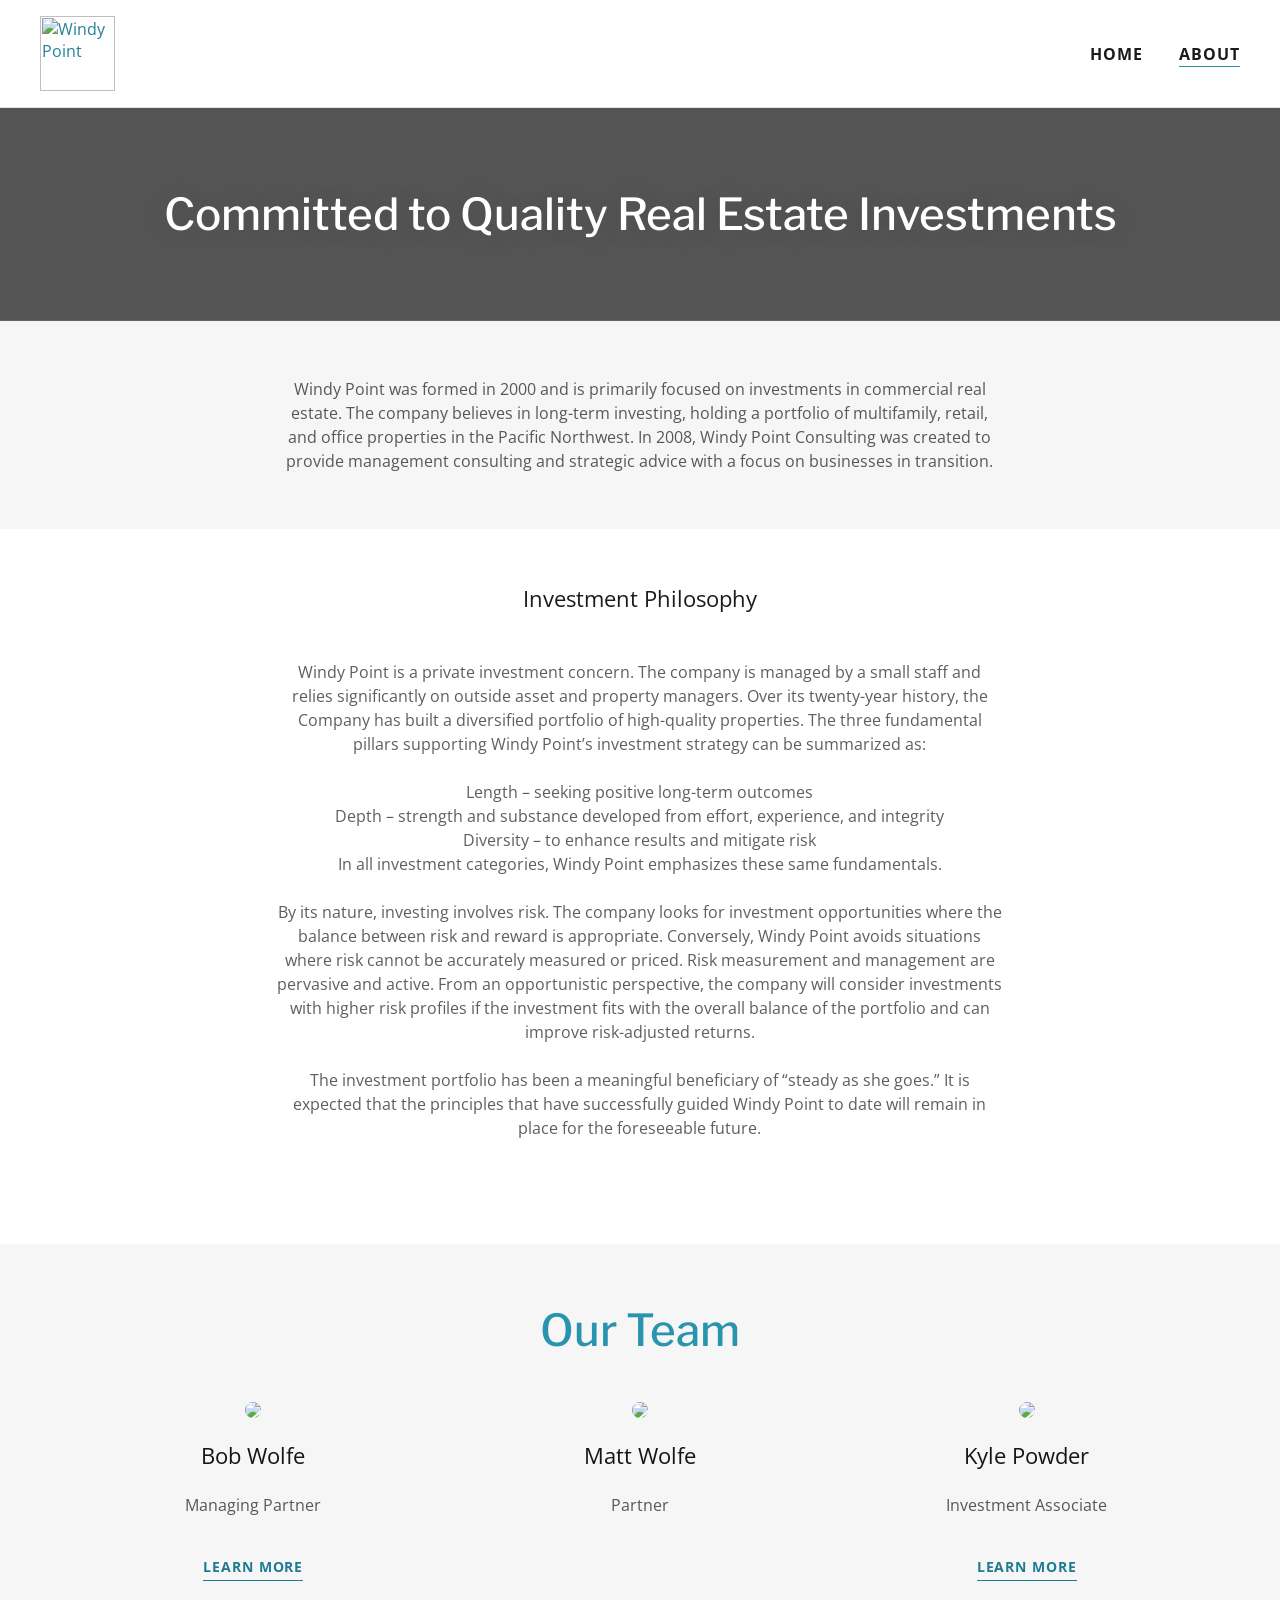
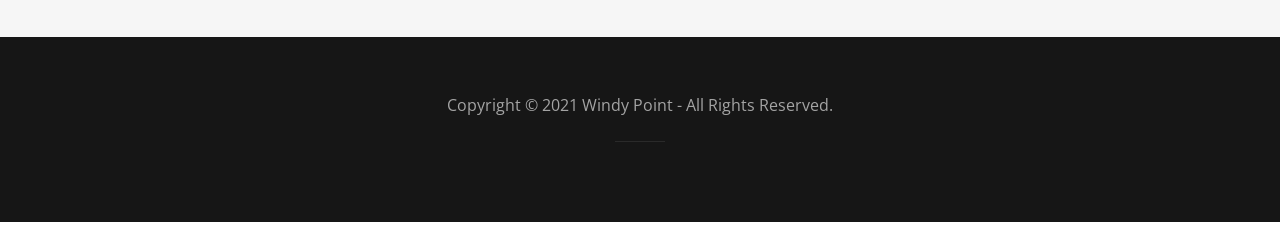
==== commit 597514c5: "prettier + fix some links. that's it" ====
--- a/about.html
+++ b/about.html
@@ -1,16 +1,82 @@
-<head><meta charset="utf-8"><meta http-equiv="X-UA-Compatible" content="IE=edge"><meta name="viewport" content="width=device-width, initial-scale=1"><title>Real Estate Investment | Windy Point | Windy Point</title><meta name="description" content="Windy Point was formed in 2000 and is primarily focused on investments in commercial real estate. Learn more about the company today."><meta name="author" content="Windy Point"><meta name="generator" content="Starfield Technologies; Go Daddy Website Builder 8.0.0000"><link rel="manifest" href="/manifest.webmanifest"><link rel="apple-touch-icon" sizes="57x57" href="//img1.wsimg.com/isteam/ip/8d6cd2cb-b9a0-4853-9fd2-50b036e51fd5/logo.png/:/rs=w:57,h:57,m"><link rel="apple-touch-icon" sizes="60x60" href="//img1.wsimg.com/isteam/ip/8d6cd2cb-b9a0-4853-9fd2-50b036e51fd5/logo.png/:/rs=w:60,h:60,m"><link rel="apple-touch-icon" sizes="72x72" href="//img1.wsimg.com/isteam/ip/8d6cd2cb-b9a0-4853-9fd2-50b036e51fd5/logo.png/:/rs=w:72,h:72,m"><link rel="apple-touch-icon" sizes="114x114" href="//img1.wsimg.com/isteam/ip/8d6cd2cb-b9a0-4853-9fd2-50b036e51fd5/logo.png/:/rs=w:114,h:114,m"><link rel="apple-touch-icon" sizes="120x120" href="//img1.wsimg.com/isteam/ip/8d6cd2cb-b9a0-4853-9fd2-50b036e51fd5/logo.png/:/rs=w:120,h:120,m"><link rel="apple-touch-icon" sizes="144x144" href="//img1.wsimg.com/isteam/ip/8d6cd2cb-b9a0-4853-9fd2-50b036e51fd5/logo.png/:/rs=w:144,h:144,m"><link rel="apple-touch-icon" sizes="152x152" href="//img1.wsimg.com/isteam/ip/8d6cd2cb-b9a0-4853-9fd2-50b036e51fd5/logo.png/:/rs=w:152,h:152,m"><link rel="apple-touch-icon" sizes="180x180" href="//img1.wsimg.com/isteam/ip/8d6cd2cb-b9a0-4853-9fd2-50b036e51fd5/logo.png/:/rs=w:180,h:180,m"><meta property="og:url" content="https://windypointllc.com/about">
-<meta property="og:site_name" content="Windy Point">
-<meta property="og:title" content="Welcome to Windy Point">
-<meta property="og:description" content="Discovered by Captain George Vancouver in 1792, Windy Point sits in the South Puget Sound of Washington State.">
-<meta property="og:type" content="website">
-<meta property="og:image" content="https://img1.wsimg.com/isteam/stock/oAqW66B">
-<meta property="og:locale" content="en_US">
-<meta name="twitter:card" content="summary">
-<meta name="twitter:title" content="Windy Point">
-<meta name="twitter:description" content="Welcome to Windy Point">
-<meta name="twitter:image" content="https://img1.wsimg.com/isteam/stock/oAqW66B">
-<meta name="twitter:image:alt" content="Windy Point">
-<meta name="theme-color" content="#2994AE"><style>/*
+<head>
+  <meta charset="utf-8" />
+  <meta http-equiv="X-UA-Compatible" content="IE=edge" />
+  <meta name="viewport" content="width=device-width, initial-scale=1" />
+  <title>Real Estate Investment | Windy Point | Windy Point</title>
+  <meta
+    name="description"
+    content="Windy Point was formed in 2000 and is primarily focused on investments in commercial real estate. Learn more about the company today."
+  />
+  <meta name="author" content="Windy Point" />
+  <meta
+    name="generator"
+    content="Starfield Technologies; Go Daddy Website Builder 8.0.0000"
+  />
+  <link rel="manifest" href="/manifest.webmanifest" />
+  <link
+    rel="apple-touch-icon"
+    sizes="57x57"
+    href="//img1.wsimg.com/isteam/ip/8d6cd2cb-b9a0-4853-9fd2-50b036e51fd5/logo.png/:/rs=w:57,h:57,m"
+  />
+  <link
+    rel="apple-touch-icon"
+    sizes="60x60"
+    href="//img1.wsimg.com/isteam/ip/8d6cd2cb-b9a0-4853-9fd2-50b036e51fd5/logo.png/:/rs=w:60,h:60,m"
+  />
+  <link
+    rel="apple-touch-icon"
+    sizes="72x72"
+    href="//img1.wsimg.com/isteam/ip/8d6cd2cb-b9a0-4853-9fd2-50b036e51fd5/logo.png/:/rs=w:72,h:72,m"
+  />
+  <link
+    rel="apple-touch-icon"
+    sizes="114x114"
+    href="//img1.wsimg.com/isteam/ip/8d6cd2cb-b9a0-4853-9fd2-50b036e51fd5/logo.png/:/rs=w:114,h:114,m"
+  />
+  <link
+    rel="apple-touch-icon"
+    sizes="120x120"
+    href="//img1.wsimg.com/isteam/ip/8d6cd2cb-b9a0-4853-9fd2-50b036e51fd5/logo.png/:/rs=w:120,h:120,m"
+  />
+  <link
+    rel="apple-touch-icon"
+    sizes="144x144"
+    href="//img1.wsimg.com/isteam/ip/8d6cd2cb-b9a0-4853-9fd2-50b036e51fd5/logo.png/:/rs=w:144,h:144,m"
+  />
+  <link
+    rel="apple-touch-icon"
+    sizes="152x152"
+    href="//img1.wsimg.com/isteam/ip/8d6cd2cb-b9a0-4853-9fd2-50b036e51fd5/logo.png/:/rs=w:152,h:152,m"
+  />
+  <link
+    rel="apple-touch-icon"
+    sizes="180x180"
+    href="//img1.wsimg.com/isteam/ip/8d6cd2cb-b9a0-4853-9fd2-50b036e51fd5/logo.png/:/rs=w:180,h:180,m"
+  />
+  <meta property="og:url" content="https://windypointllc.com/about" />
+  <meta property="og:site_name" content="Windy Point" />
+  <meta property="og:title" content="Welcome to Windy Point" />
+  <meta
+    property="og:description"
+    content="Discovered by Captain George Vancouver in 1792, Windy Point sits in the South Puget Sound of Washington State."
+  />
+  <meta property="og:type" content="website" />
+  <meta
+    property="og:image"
+    content="https://img1.wsimg.com/isteam/stock/oAqW66B"
+  />
+  <meta property="og:locale" content="en_US" />
+  <meta name="twitter:card" content="summary" />
+  <meta name="twitter:title" content="Windy Point" />
+  <meta name="twitter:description" content="Welcome to Windy Point" />
+  <meta
+    name="twitter:image"
+    content="https://img1.wsimg.com/isteam/stock/oAqW66B"
+  />
+  <meta name="twitter:image:alt" content="Windy Point" />
+  <meta name="theme-color" content="#2994AE" />
+  <style>
+    /*
 Copyright (c) 2015, Impallari Type (www.impallari.com)
 
 This Font Software is licensed under the SIL Open Font License, Version 1.1.
@@ -20,8 +86,8 @@
 SIL OPEN FONT LICENSE Version 1.1 - 26 February 2007
 —————————————————————————————-
 */
-@import url('//fonts.googleapis.com/css?family=Libre+Franklin:500&display=swap');
-/*
+    @import url("//fonts.googleapis.com/css?family=Libre+Franklin:500&display=swap");
+    /*
 Digitized data copyright 2010-2011, Google Corporation.
 
 Licensed under the Apache License, Version 2.0 (the "License");
@@ -36,49 +102,3564 @@
 See the License for the specific language governing permissions and
 limitations under the License.
 */
-@import url('//fonts.googleapis.com/css?family=Open+Sans:300,300i,400,400i,700,700i,800&display=swap');</style>
-<style>.x{-ms-text-size-adjust:100%;-webkit-text-size-adjust:100%;-webkit-tap-highlight-color:rgba(0,0,0,0);margin:0;box-sizing:border-box}.x *,.x :after,.x :before{box-sizing:inherit}.x-el a[href^="mailto:"]:not(.x-el),.x-el a[href^="tel:"]:not(.x-el){color:inherit;font-size:inherit;text-decoration:inherit}.x-el-article,.x-el-aside,.x-el-details,.x-el-figcaption,.x-el-figure,.x-el-footer,.x-el-header,.x-el-hgroup,.x-el-main,.x-el-menu,.x-el-nav,.x-el-section,.x-el-summary{display:block}.x-el-audio,.x-el-canvas,.x-el-progress,.x-el-video{display:inline-block;vertical-align:baseline}.x-el-audio:not([controls]){display:none;height:0}.x-el-template{display:none}.x-el-a{background-color:transparent;color:inherit}.x-el-a:active,.x-el-a:hover{outline:0}.x-el-abbr[title]{border-bottom:1px dotted}.x-el-b,.x-el-strong{font-weight:700}.x-el-dfn{font-style:italic}.x-el-mark{background:#ff0;color:#000}.x-el-small{font-size:80%}.x-el-sub,.x-el-sup{font-size:75%;line-height:0;position:relative;vertical-align:baseline}.x-el-sup{top:-.5em}.x-el-sub{bottom:-.25em}.x-el-img{vertical-align:middle;border:0}.x-el-svg:not(:root){overflow:hidden}.x-el-figure{margin:0}.x-el-hr{box-sizing:content-box;height:0}.x-el-pre{overflow:auto}.x-el-code,.x-el-kbd,.x-el-pre,.x-el-samp{font-family:monospace,monospace;font-size:1em}.x-el-button,.x-el-input,.x-el-optgroup,.x-el-select,.x-el-textarea{color:inherit;font:inherit;margin:0}.x-el-button{overflow:visible}.x-el-button,.x-el-select{text-transform:none}.x-el-button,.x-el-input[type=button],.x-el-input[type=reset],.x-el-input[type=submit]{-webkit-appearance:button;cursor:pointer}.x-el-button[disabled],.x-el-input[disabled]{cursor:default}.x-el-button::-moz-focus-inner,.x-el-input::-moz-focus-inner{border:0;padding:0}.x-el-input{line-height:normal}.x-el-input[type=checkbox],.x-el-input[type=radio]{box-sizing:border-box;padding:0}.x-el-input[type=number]::-webkit-inner-spin-button,.x-el-input[type=number]::-webkit-outer-spin-button{height:auto}.x-el-input[type=search]{-webkit-appearance:textfield;box-sizing:content-box}.x-el-input[type=search]::-webkit-search-cancel-button,.x-el-input[type=search]::-webkit-search-decoration{-webkit-appearance:none}.x-el-textarea{border:0}.x-el-fieldset{border:1px solid silver;margin:0 2px;padding:.35em .625em .75em}.x-el-legend{border:0;padding:0}.x-el-textarea{overflow:auto}.x-el-optgroup{font-weight:700}.x-el-table{border-collapse:collapse;border-spacing:0}.x-el-td,.x-el-th{padding:0}.x{-webkit-font-smoothing:antialiased}.x-el-hr{border:0}.x-el-fieldset,.x-el-input,.x-el-select,.x-el-textarea{margin-top:0;margin-bottom:0}.x-el-fieldset,.x-el-input[type=email],.x-el-input[type=text],.x-el-textarea{width:100%}.x-el-label{vertical-align:middle}.x-el-input{border-style:none;padding:.5em;vertical-align:middle}.x-el-select:not([multiple]){vertical-align:middle}.x-el-textarea{line-height:1.75;padding:.5em}.x-el.d-none{display:none!important}.sideline-footer{margin-top:auto}@-webkit-keyframes loaderscale{0%{transform:scale(1);opacity:1}45%{transform:scale(.1);opacity:.7}80%{transform:scale(1);opacity:1}}@keyframes loaderscale{0%{transform:scale(1);opacity:1}45%{transform:scale(.1);opacity:.7}80%{transform:scale(1);opacity:1}}.x-loader svg{display:inline-block}.x-loader svg:first-child{-webkit-animation:loaderscale .75s cubic-bezier(.2,.68,.18,1.08) -.24s infinite;animation:loaderscale .75s cubic-bezier(.2,.68,.18,1.08) -.24s infinite}.x-loader svg:nth-child(2){-webkit-animation:loaderscale .75s cubic-bezier(.2,.68,.18,1.08) -.12s infinite;animation:loaderscale .75s cubic-bezier(.2,.68,.18,1.08) -.12s infinite}.x-loader svg:nth-child(3){-webkit-animation:loaderscale .75s cubic-bezier(.2,.68,.18,1.08) 0s infinite;animation:loaderscale .75s cubic-bezier(.2,.68,.18,1.08) 0s infinite}.x-icon>svg{transition:transform .33s ease-in-out}.x-icon>svg.rotate-90{transform:rotate(-90deg)}.x-icon>svg.rotate90{transform:rotate(90deg)}.x-icon>svg.rotate-180{transform:rotate(-180deg)}.x-icon>svg.rotate180{transform:rotate(180deg)}.x-rt:after{content:"";clear:both}.x-rt ol,.x-rt ul{text-align:left}.x-rt p{margin:0}.x-rt br{clear:both}.mte-inline-block{display:inline-block}@media only screen and (min-device-width:1025px){:root select,_::-webkit-full-page-media,_:future{font-family:sans-serif!important}}
+    @import url("//fonts.googleapis.com/css?family=Open+Sans:300,300i,400,400i,700,700i,800&display=swap");
+  </style>
+  <style>
+    .x {
+      -ms-text-size-adjust: 100%;
+      -webkit-text-size-adjust: 100%;
+      -webkit-tap-highlight-color: rgba(0, 0, 0, 0);
+      margin: 0;
+      box-sizing: border-box;
+    }
+    .x *,
+    .x :after,
+    .x :before {
+      box-sizing: inherit;
+    }
+    .x-el a[href^="mailto:"]:not(.x-el),
+    .x-el a[href^="tel:"]:not(.x-el) {
+      color: inherit;
+      font-size: inherit;
+      text-decoration: inherit;
+    }
+    .x-el-article,
+    .x-el-aside,
+    .x-el-details,
+    .x-el-figcaption,
+    .x-el-figure,
+    .x-el-footer,
+    .x-el-header,
+    .x-el-hgroup,
+    .x-el-main,
+    .x-el-menu,
+    .x-el-nav,
+    .x-el-section,
+    .x-el-summary {
+      display: block;
+    }
+    .x-el-audio,
+    .x-el-canvas,
+    .x-el-progress,
+    .x-el-video {
+      display: inline-block;
+      vertical-align: baseline;
+    }
+    .x-el-audio:not([controls]) {
+      display: none;
+      height: 0;
+    }
+    .x-el-template {
+      display: none;
+    }
+    .x-el-a {
+      background-color: transparent;
+      color: inherit;
+    }
+    .x-el-a:active,
+    .x-el-a:hover {
+      outline: 0;
+    }
+    .x-el-abbr[title] {
+      border-bottom: 1px dotted;
+    }
+    .x-el-b,
+    .x-el-strong {
+      font-weight: 700;
+    }
+    .x-el-dfn {
+      font-style: italic;
+    }
+    .x-el-mark {
+      background: #ff0;
+      color: #000;
+    }
+    .x-el-small {
+      font-size: 80%;
+    }
+    .x-el-sub,
+    .x-el-sup {
+      font-size: 75%;
+      line-height: 0;
+      position: relative;
+      vertical-align: baseline;
+    }
+    .x-el-sup {
+      top: -0.5em;
+    }
+    .x-el-sub {
+      bottom: -0.25em;
+    }
+    .x-el-img {
+      vertical-align: middle;
+      border: 0;
+    }
+    .x-el-svg:not(:root) {
+      overflow: hidden;
+    }
+    .x-el-figure {
+      margin: 0;
+    }
+    .x-el-hr {
+      box-sizing: content-box;
+      height: 0;
+    }
+    .x-el-pre {
+      overflow: auto;
+    }
+    .x-el-code,
+    .x-el-kbd,
+    .x-el-pre,
+    .x-el-samp {
+      font-family: monospace, monospace;
+      font-size: 1em;
+    }
+    .x-el-button,
+    .x-el-input,
+    .x-el-optgroup,
+    .x-el-select,
+    .x-el-textarea {
+      color: inherit;
+      font: inherit;
+      margin: 0;
+    }
+    .x-el-button {
+      overflow: visible;
+    }
+    .x-el-button,
+    .x-el-select {
+      text-transform: none;
+    }
+    .x-el-button,
+    .x-el-input[type="button"],
+    .x-el-input[type="reset"],
+    .x-el-input[type="submit"] {
+      -webkit-appearance: button;
+      cursor: pointer;
+    }
+    .x-el-button[disabled],
+    .x-el-input[disabled] {
+      cursor: default;
+    }
+    .x-el-button::-moz-focus-inner,
+    .x-el-input::-moz-focus-inner {
+      border: 0;
+      padding: 0;
+    }
+    .x-el-input {
+      line-height: normal;
+    }
+    .x-el-input[type="checkbox"],
+    .x-el-input[type="radio"] {
+      box-sizing: border-box;
+      padding: 0;
+    }
+    .x-el-input[type="number"]::-webkit-inner-spin-button,
+    .x-el-input[type="number"]::-webkit-outer-spin-button {
+      height: auto;
+    }
+    .x-el-input[type="search"] {
+      -webkit-appearance: textfield;
+      box-sizing: content-box;
+    }
+    .x-el-input[type="search"]::-webkit-search-cancel-button,
+    .x-el-input[type="search"]::-webkit-search-decoration {
+      -webkit-appearance: none;
+    }
+    .x-el-textarea {
+      border: 0;
+    }
+    .x-el-fieldset {
+      border: 1px solid silver;
+      margin: 0 2px;
+      padding: 0.35em 0.625em 0.75em;
+    }
+    .x-el-legend {
+      border: 0;
+      padding: 0;
+    }
+    .x-el-textarea {
+      overflow: auto;
+    }
+    .x-el-optgroup {
+      font-weight: 700;
+    }
+    .x-el-table {
+      border-collapse: collapse;
+      border-spacing: 0;
+    }
+    .x-el-td,
+    .x-el-th {
+      padding: 0;
+    }
+    .x {
+      -webkit-font-smoothing: antialiased;
+    }
+    .x-el-hr {
+      border: 0;
+    }
+    .x-el-fieldset,
+    .x-el-input,
+    .x-el-select,
+    .x-el-textarea {
+      margin-top: 0;
+      margin-bottom: 0;
+    }
+    .x-el-fieldset,
+    .x-el-input[type="email"],
+    .x-el-input[type="text"],
+    .x-el-textarea {
+      width: 100%;
+    }
+    .x-el-label {
+      vertical-align: middle;
+    }
+    .x-el-input {
+      border-style: none;
+      padding: 0.5em;
+      vertical-align: middle;
+    }
+    .x-el-select:not([multiple]) {
+      vertical-align: middle;
+    }
+    .x-el-textarea {
+      line-height: 1.75;
+      padding: 0.5em;
+    }
+    .x-el.d-none {
+      display: none !important;
+    }
+    .sideline-footer {
+      margin-top: auto;
+    }
+    @-webkit-keyframes loaderscale {
+      0% {
+        transform: scale(1);
+        opacity: 1;
+      }
+      45% {
+        transform: scale(0.1);
+        opacity: 0.7;
+      }
+      80% {
+        transform: scale(1);
+        opacity: 1;
+      }
+    }
+    @keyframes loaderscale {
+      0% {
+        transform: scale(1);
+        opacity: 1;
+      }
+      45% {
+        transform: scale(0.1);
+        opacity: 0.7;
+      }
+      80% {
+        transform: scale(1);
+        opacity: 1;
+      }
+    }
+    .x-loader svg {
+      display: inline-block;
+    }
+    .x-loader svg:first-child {
+      -webkit-animation: loaderscale 0.75s cubic-bezier(0.2, 0.68, 0.18, 1.08) -0.24s
+        infinite;
+      animation: loaderscale 0.75s cubic-bezier(0.2, 0.68, 0.18, 1.08) -0.24s infinite;
+    }
+    .x-loader svg:nth-child(2) {
+      -webkit-animation: loaderscale 0.75s cubic-bezier(0.2, 0.68, 0.18, 1.08) -0.12s
+        infinite;
+      animation: loaderscale 0.75s cubic-bezier(0.2, 0.68, 0.18, 1.08) -0.12s infinite;
+    }
+    .x-loader svg:nth-child(3) {
+      -webkit-animation: loaderscale 0.75s cubic-bezier(0.2, 0.68, 0.18, 1.08)
+        0s infinite;
+      animation: loaderscale 0.75s cubic-bezier(0.2, 0.68, 0.18, 1.08) 0s
+        infinite;
+    }
+    .x-icon > svg {
+      transition: transform 0.33s ease-in-out;
+    }
+    .x-icon > svg.rotate-90 {
+      transform: rotate(-90deg);
+    }
+    .x-icon > svg.rotate90 {
+      transform: rotate(90deg);
+    }
+    .x-icon > svg.rotate-180 {
+      transform: rotate(-180deg);
+    }
+    .x-icon > svg.rotate180 {
+      transform: rotate(180deg);
+    }
+    .x-rt:after {
+      content: "";
+      clear: both;
+    }
+    .x-rt ol,
+    .x-rt ul {
+      text-align: left;
+    }
+    .x-rt p {
+      margin: 0;
+    }
+    .x-rt br {
+      clear: both;
+    }
+    .mte-inline-block {
+      display: inline-block;
+    }
+    @media only screen and (min-device-width: 1025px) {
+      :root select,
+      _::-webkit-full-page-media,
+      _:future {
+        font-family: sans-serif !important;
+      }
+    }
+  </style>
+  <style data-glamor="cxs-default-sheet">
+    .x .c1-1{letter-spacing:normal}.x .c1-2{text-transform:none}.x .c1-3{background-color:rgb(255, 255, 255)}.x .c1-4{width:100%}.x .c1-5 > div{position:relative}.x .c1-6 > div{overflow:hidden}.x .c1-7 > div{margin-top:auto}.x .c1-8 > div{margin-right:auto}.x .c1-9 > div{margin-bottom:auto}.x .c1-a > div{margin-left:auto}.x .c1-b{font-family:'Open Sans', arial, sans-serif}.x .c1-c{font-size:16px}.x .c1-h{background-color:rgb(22, 22, 22)}.x .c1-i{padding-top:56px}.x .c1-j{padding-bottom:56px}.x .c1-k{padding:0px !important}.x .c1-n{display:none}.x .c1-p{position:relative}.x .c1-q{z-index:3}.x .c1-r{padding-top:8px}.x .c1-s{padding-bottom:8px}.x .c1-x{margin-left:auto}.x .c1-y{margin-right:auto}.x .c1-z{padding-left:24px}.x .c1-10{padding-right:24px}.x .c1-11{max-width:100%}.x .c1-12{padding-top:0px !important}.x .c1-13{padding-bottom:0px !important}.x .c1-14{display:flex}.x .c1-15{box-sizing:border-box}.x .c1-16{flex-direction:row}.x .c1-17{flex-wrap:nowrap}.x .c1-18{margin-top:0}.x .c1-19{margin-right:-12px}.x .c1-1a{margin-bottom:0}.x .c1-1b{margin-left:-12px}.x .c1-1c{align-items:center}.x .c1-1i{flex-grow:0}.x .c1-1j{flex-shrink:1}.x .c1-1k{flex-basis:15%}.x .c1-1l{padding-top:0}.x .c1-1m{padding-right:0}.x .c1-1n{padding-bottom:0}.x .c1-1o{padding-left:12px}.x .c1-1t{letter-spacing:inherit}.x .c1-1u{text-transform:inherit}.x .c1-1v{text-decoration:none}.x .c1-1w{word-wrap:break-word}.x .c1-1x{overflow-wrap:break-word}.x .c1-1y{cursor:pointer}.x .c1-1z{justify-content:flex-start}.x .c1-20{border-top:0px}.x .c1-21{border-right:0px}.x .c1-22{border-bottom:0px}.x .c1-23{border-left:0px}.x .c1-24{color:rgb(27, 27, 27)}.x .c1-25{margin-left:0}.x .c1-26{font-weight:inherit}.x .c1-27:hover{color:rgb(36, 128, 150)}.x .c1-28:active{color:rgb(9, 53, 64)}.x .c1-29{color:inherit}.x .c1-2a{display:inline-block}.x .c1-2b{vertical-align:top}.x .c1-2c{padding-top:6px}.x .c1-2d{padding-right:6px}.x .c1-2e{padding-bottom:6px}.x .c1-2f{padding-left:6px}.x .c1-2g{flex-grow:1}.x .c1-2h{flex-basis:70%}.x .c1-2i{padding-right:12px}.x .c1-2j{text-align:center}.x .c1-2k{font-family:'Libre Franklin', sans-serif}.x .c1-2l{max-width:calc(100% - 0.1px)}.x .c1-2q{display:inline}.x .c1-2r{width:auto}.x .c1-2s{color:rgb(36, 128, 150)}.x .c1-2t:hover{color:rgb(17, 77, 92)}.x .c1-2u{padding-left:0px}.x .c1-2v{[object -object]:0px}.x .c1-2w{vertical-align:middle}.x .c1-2x{object-fit:contain}.x .c1-2y{height:68px}.x .c1-2z{background-color:transparent}.x .c1-30{border-radius:0px}.x .c1-3i{justify-content:flex-end}.x .c1-3k{flex-shrink:0}.x .c1-3l{flex-basis:auto}.x .c1-3m{max-width:33%}.x .c1-3n{text-align:left}.x .c1-3o{max-width:none}.x .c1-3p{line-height:24px}.x .c1-3q{margin-right:0}.x .c1-3r{-webkit-margin-before:0}.x .c1-3s{-webkit-margin-after:0}.x .c1-3t{-webkit-padding-start:0}.x .c1-3u{color:rgb(94, 94, 94)}.x .c1-3v{margin-bottom:none}.x .c1-3w{list-style:none}.x .c1-3x{padding-left:32px}.x .c1-3y{white-space:nowrap}.x .c1-3z{visibility:hidden}.x .c1-40:first-child{margin-left:0}.x .c1-41:first-child{padding-left:0}.x .c1-42{letter-spacing:0.063em}.x .c1-43{text-transform:uppercase}.x .c1-44{display:block}.x .c1-45{margin-left:-6px}.x .c1-46{margin-right:-6px}.x .c1-47{margin-top:-6px}.x .c1-48{margin-bottom:-6px}.x .c1-49{font-weight:700}.x .c1-4a:active{color:rgb(36, 128, 150)}.x .c1-4b{margin-bottom:-1px}.x .c1-4c{border-bottom:1px solid}.x .c1-4d{border-color:rgb(41, 148, 174)}.x .c1-4e{transition:transform .33s ease-in-out}.x .c1-4f{transform:rotate(0deg)}.x .c1-4g{border-radius:4px}.x .c1-4h{box-shadow:0 3px 6px 3px rgba(0,0,0,0.24)}.x .c1-4i{padding-top:16px}.x .c1-4j{padding-bottom:16px}.x .c1-4k{padding-left:16px}.x .c1-4l{padding-right:16px}.x .c1-4m{position:absolute}.x .c1-4n{right:0px}.x .c1-4o{top:32px}.x .c1-4p{max-height:45vh}.x .c1-4q{overflow-y:auto}.x .c1-4t:last-child{margin-bottom:0}.x .c1-4u{margin-top:8px}.x .c1-4v{margin-bottom:8px}.x .c1-4w{line-height:1.5}.x .c1-4x{border-color:rgb(226, 226, 226)}.x .c1-4y{border-bottom-width:1px}.x .c1-4z{border-style:solid}.x .c1-50{background-color:rgba(22, 22, 22, 0.9)}.x .c1-51{position:fixed}.x .c1-52{top:0px}.x .c1-53{height:100%}.x .c1-54{max-width:0px}.x .c1-55{z-index:10002}.x .c1-56{-webkit-overflow-scrolling:touch}.x .c1-57{transition:max-width .3s ease-in-out}.x .c1-58{left:0px}.x .c1-59{right:unset}.x .c1-5a{overflow:hidden}.x .c1-5b{flex-direction:column}.x .c1-5c{color:rgb(247, 247, 247)}.x .c1-5d{line-height:1.3em}.x .c1-5e{font-style:normal}.x .c1-5f{top:15px}.x .c1-5g{right:15px}.x .c1-5h{font-size:28px}.x .c1-5i:hover{color:rgb(41, 148, 174)}.x .c1-5n{overflow-x:hidden}.x .c1-5s{color:rgb(164, 164, 164)}.x .c1-5t{border-color:rgba(76, 76, 76, 0.5)}.x .c1-5u{border-bottom-width:1px}.x .c1-5v{border-bottom-style:solid}.x .c1-5w:last-child{border-bottom:0}.x .c1-5x{min-width:200px}.x .c1-5y{justify-content:space-between}.x .c1-5z{font-size:22px}.x .c1-60{font-weight:400}.x .c1-61:hover{color:rgb(61, 207, 242)}.x .c1-62:active{color:rgb(41, 148, 174)}.x .c1-68{background-position:center}.x .c1-69{background-size:auto, cover}.x .c1-6a{background-blend-mode:normal}.x .c1-6b{background-repeat:no-repeat}.x .c1-6c{text-shadow:0px 2px 30px rgba(0, 0, 0, 0.12)}.x .c1-6d{transition:opacity 0.25s, background-size 0.25s, background-position 0.25s}.x .c1-6e{background-image:linear-gradient(to bottom, rgba(0, 0, 0, 0.67) 0%, rgba(0, 0, 0, 0.67) 100%), url("//img1.wsimg.com/isteam/ip/static/transparent_placeholder.png/:/rs=w:50,h:50,cg:true,m,i:true/qt=q:1")}.x .c1-6f{min-height:200px}.x .c1-6g{justify-content:center}.x .c1-6h{padding-top:24px}.x .c1-6i{padding-bottom:24px}.x .c1-6j > div:nth-child(2){padding-top:24px}.x .c1-6z{line-height:1.2}.x .c1-70{color:rgb(255, 255, 255)}.x .c1-71{font-size:32px}.x .c1-72{font-weight:500}.x .c1-77{background-color:rgb(246, 246, 246)}.x .c1-78{flex-wrap:wrap}.x .c1-79{flex-basis:0%}.x .c1-7g > *{max-width:100%}.x .c1-7h > :nth-child(n){margin-bottom:24px}.x .c1-7i  > :last-child{margin-bottom:0 !important}.x .c1-7l > p > ol{text-align:left}.x .c1-7m > p > ol{display:block}.x .c1-7n > p > ol{padding-left:1.3em}.x .c1-7o > p > ol{margin-left:16px}.x .c1-7p > p > ol{margin-right:16px}.x .c1-7q > p > ol{margin-top:auto}.x .c1-7r > p > ol{margin-bottom:auto}.x .c1-7s > p > ul{text-align:left}.x .c1-7t > p > ul{display:block}.x .c1-7u > p > ul{padding-left:1.3em}.x .c1-7v > p > ul{margin-left:16px}.x .c1-7w > p > ul{margin-right:16px}.x .c1-7x > p > ul{margin-top:auto}.x .c1-7y > p > ul{margin-bottom:auto}.x .c1-7z > ul{text-align:left}.x .c1-80 > ul{display:block}.x .c1-81 > ul{padding-left:1.3em}.x .c1-82 > ul{margin-left:16px}.x .c1-83 > ul{margin-right:16px}.x .c1-84 > ul{margin-top:auto}.x .c1-85 > ul{margin-bottom:auto}.x .c1-86 > ol{text-align:left}.x .c1-87 > ol{display:block}.x .c1-88 > ol{padding-left:1.3em}.x .c1-89 > ol{margin-left:16px}.x .c1-8a > ol{margin-right:16px}.x .c1-8b > ol{margin-top:auto}.x .c1-8c > ol{margin-bottom:auto}.x .c1-8d{color:rgb(87, 87, 87)}.x .c1-8e{font-size:inherit !important}.x .c1-8f{line-height:inherit}.x .c1-8g{font-style:italic}.x .c1-8h{text-decoration:line-through}.x .c1-8i{text-decoration:underline}.x .c1-8j{letter-spacing:unset}.x .c1-8k{text-transform:unset}.x .c1-8l{margin-bottom:-24px}.x .c1-8n{flex-basis:100%}.x .c1-8r{line-height:1.25}.x .c1-8s{border-width:0 !important}.x .c1-8v{line-height:1.4}.x .c1-8w{margin-bottom:40px}.x .c1-8x{color:rgb(41, 148, 174)}.x .c1-8z{font-size:unset}.x .c1-90{font-family:unset}.x .c1-95{order:-1}.x .c1-96{border-radius:50%}.x .c1-97{object-fit:cover}.x .c1-99 > :nth-child(n){margin-bottom:0px}.x .c1-9a{align-self:center}.x .c1-9b{width:inherit}.x .c1-9c{color:rgb(21, 21, 21)}.x .c1-9e{margin-bottom:24px}.x .c1-9h{display:inline-flex}.x .c1-9i{align-items:flex-end}.x .c1-9j{padding-bottom:4px}.x .c1-9k{min-height:40px}.x .c1-9l{color:rgb(31, 123, 145)}.x .c1-9m{border-color:currentColor}.x .c1-9n{border-top-width:0px}.x .c1-9o{border-right-width:0px}.x .c1-9p{border-left-width:0px}.x .c1-9q{text-shadow:none}.x .c1-9r{font-size:14px}.x .c1-9s:hover{color:rgb(14, 70, 83)}.x .c1-9t:active{color:rgb(7, 46, 56)}.x .c1-9z{border-color:rgb(42, 42, 42)}.x .c1-a0{width:50px}
+  </style>
+  <style data-glamor="cxs-xs-sheet">
+    @media (max-width: 767px) {
+      .x .c1-l {
+        padding-top: 40px;
+      }
+    }
+    @media (max-width: 767px) {
+      .x .c1-m {
+        padding-bottom: 40px;
+      }
+    }
+    @media (max-width: 767px) {
+      .x .c1-2m {
+        width: 100%;
+      }
+    }
+    @media (max-width: 767px) {
+      .x .c1-2n {
+        display: flex;
+      }
+    }
+    @media (max-width: 767px) {
+      .x .c1-2o {
+        justify-content: center;
+      }
+    }
+    @media (max-width: 767px) {
+      .x .c1-31 {
+        height: 75px;
+      }
+    }
+    @media (max-width: 767px) {
+      .x .c1-32 {
+        max-width: 224px;
+      }
+    }
+    @media (max-width: 767px) {
+      .x .c1-33 {
+        display: block;
+      }
+    }
+    @media (max-width: 767px) {
+      .x .c1-34 {
+        max-height: 68px;
+      }
+    }
+    @media (max-width: 767px) {
+      .x .c1-35 {
+        margin-top: 0;
+      }
+    }
+    @media (max-width: 767px) {
+      .x .c1-36 {
+        margin-right: auto;
+      }
+    }
+    @media (max-width: 767px) {
+      .x .c1-37 {
+        margin-bottom: 0;
+      }
+    }
+    @media (max-width: 767px) {
+      .x .c1-38 {
+        margin-left: auto;
+      }
+    }
+    @media (max-width: 767px) {
+      .x .c1-7j > :nth-child(n) {
+        margin-bottom: 24px;
+      }
+    }
+    @media (max-width: 767px) {
+      .x .c1-7k > :last-child {
+        margin-bottom: 0 !important;
+      }
+    }
+    @media (max-width: 767px) {
+      .x .c1-8t {
+        height: calc((100vw - 48px) / 2);
+      }
+    }
+    @media (max-width: 767px) {
+      .x .c1-98 {
+        height: calc((100vw - 48px) / 1);
+      }
+    }
+  </style>
+  <style data-glamor="cxs-sm-sheet">
+    @media (min-width: 768px) {
+      .x .c1-d {
+        font-size: 16px;
+      }
+    }
+    @media (min-width: 768px) {
+      .x .c1-1d {
+        margin-top: 0;
+      }
+    }
+    @media (min-width: 768px) {
+      .x .c1-1e {
+        margin-right: -24px;
+      }
+    }
+    @media (min-width: 768px) {
+      .x .c1-1f {
+        margin-bottom: 0;
+      }
+    }
+    @media (min-width: 768px) {
+      .x .c1-1g {
+        margin-left: -24px;
+      }
+    }
+    @media (min-width: 768px) {
+      .x .c1-1p {
+        padding-top: 0;
+      }
+    }
+    @media (min-width: 768px) {
+      .x .c1-1q {
+        padding-right: 24px;
+      }
+    }
+    @media (min-width: 768px) {
+      .x .c1-1r {
+        padding-bottom: 0;
+      }
+    }
+    @media (min-width: 768px) {
+      .x .c1-1s {
+        padding-left: 24px;
+      }
+    }
+    @media (min-width: 768px) and (max-width: 1023px) {
+      .x .c1-2p {
+        width: 100%;
+      }
+    }
+    @media (min-width: 768px) and (max-width: 1023px) {
+      .x .c1-39 {
+        display: block;
+      }
+    }
+    @media (min-width: 768px) and (max-width: 1023px) {
+      .x .c1-3a {
+        max-height: 80px;
+      }
+    }
+    @media (min-width: 768px) and (max-width: 1023px) {
+      .x .c1-3b {
+        margin-top: 0;
+      }
+    }
+    @media (min-width: 768px) and (max-width: 1023px) {
+      .x .c1-3c {
+        margin-right: auto;
+      }
+    }
+    @media (min-width: 768px) and (max-width: 1023px) {
+      .x .c1-3d {
+        margin-bottom: 0;
+      }
+    }
+    @media (min-width: 768px) and (max-width: 1023px) {
+      .x .c1-3e {
+        margin-left: auto;
+      }
+    }
+    @media (min-width: 768px) and (max-width: 1023px) {
+      .x .c1-4s {
+        right: 0px;
+      }
+    }
+    @media (min-width: 768px) {
+      .x .c1-5j {
+        font-size: 30px;
+      }
+    }
+    @media (min-width: 768px) {
+      .x .c1-5o {
+        width: 100%;
+      }
+    }
+    @media (min-width: 768px) {
+      .x .c1-63 {
+        font-size: 22px;
+      }
+    }
+    @media (min-width: 768px) {
+      .x .c1-73 {
+        font-size: 38px;
+      }
+    }
+    @media (min-width: 768px) {
+      .x .c1-7a {
+        margin-left: 8.333333333333332%;
+      }
+    }
+    @media (min-width: 768px) {
+      .x .c1-7b {
+        flex-basis: 83.33333333333334%;
+      }
+    }
+    @media (min-width: 768px) {
+      .x .c1-7c {
+        max-width: 83.33333333333334%;
+      }
+    }
+    @media (min-width: 768px) {
+      .x .c1-8m {
+        margin-bottom: -48px;
+      }
+    }
+    @media (min-width: 768px) {
+      .x .c1-8o {
+        flex-basis: 66.66666666666666%;
+      }
+    }
+    @media (min-width: 768px) {
+      .x .c1-8p {
+        max-width: 66.66666666666666%;
+      }
+    }
+    @media (min-width: 768px) {
+      .x .c1-8q {
+        padding-bottom: 48px;
+      }
+    }
+    @media (min-width: 768px) {
+      .x .c1-8u {
+        object-fit: cover;
+      }
+    }
+    @media (min-width: 768px) {
+      .x .c1-91 {
+        flex-basis: 50%;
+      }
+    }
+    @media (min-width: 768px) {
+      .x .c1-92 {
+        max-width: 50%;
+      }
+    }
+    @media (min-width: 768px) {
+      .x .c1-9d {
+        position: absolute;
+      }
+    }
+    @media (min-width: 768px) and (max-width: 1023px) {
+      .x .c1-9g {
+        position: relative;
+      }
+    }
+    @media (min-width: 768px) {
+      .x .c1-9u {
+        width: auto;
+      }
+    }
+    @media (min-width: 768px) {
+      .x .c1-9v {
+        font-size: 14px;
+      }
+    }
+  </style>
+  <style data-glamor="cxs-md-sheet">
+    @media (min-width: 1024px) {
+      .x .c1-e {
+        font-size: 16px;
+      }
+    }
+    @media (min-width: 1024px) {
+      .x .c1-o {
+        display: block;
+      }
+    }
+    @media (min-width: 1024px) {
+      .x .c1-t {
+        padding-top: 16px;
+      }
+    }
+    @media (min-width: 1024px) {
+      .x .c1-u {
+        padding-bottom: 16px;
+      }
+    }
+    @media (min-width: 1024px) {
+      .x .c1-v {
+        padding-left: 16px;
+      }
+    }
+    @media (min-width: 1024px) {
+      .x .c1-w {
+        padding-right: 16px;
+      }
+    }
+    @media (min-width: 1024px) {
+      .x .c1-1h {
+        display: none;
+      }
+    }
+    @media (min-width: 1024px) {
+      .x .c1-3f {
+        height: 75px;
+      }
+    }
+    @media (min-width: 1024px) {
+      .x .c1-3g {
+        width: auto;
+      }
+    }
+    @media (min-width: 1024px) {
+      .x .c1-3h {
+        max-height: 75px;
+      }
+    }
+    @media (min-width: 1024px) {
+      .x .c1-3j {
+        display: flex;
+      }
+    }
+    @media (min-width: 1024px) and (max-width: 1279px) {
+      .x .c1-4r {
+        right: 0px;
+      }
+    }
+    @media (min-width: 1024px) {
+      .x .c1-5k {
+        font-size: 30px;
+      }
+    }
+    @media (min-width: 1024px) {
+      .x .c1-5p {
+        width: 984px;
+      }
+    }
+    @media (min-width: 1024px) {
+      .x .c1-64 {
+        min-width: 300px;
+      }
+    }
+    @media (min-width: 1024px) {
+      .x .c1-65 {
+        font-size: 22px;
+      }
+    }
+    @media (min-width: 1024px) {
+      .x .c1-6k {
+        flex-direction: row;
+      }
+    }
+    @media (min-width: 1024px) {
+      .x .c1-6l {
+        justify-content: space-around;
+      }
+    }
+    @media (min-width: 1024px) {
+      .x .c1-6m > div:first-child {
+        justify-content: flex-end;
+      }
+    }
+    @media (min-width: 1024px) {
+      .x .c1-6n > div:first-child {
+        padding-right: 8px;
+      }
+    }
+    @media (min-width: 1024px) {
+      .x .c1-6o > div:first-child {
+        flex-shrink: 1;
+      }
+    }
+    @media (min-width: 1024px) {
+      .x .c1-6p > div:only-child {
+        justify-content: center;
+      }
+    }
+    @media (min-width: 1024px) {
+      .x .c1-6q > div:only-child {
+        text-align: center;
+      }
+    }
+    @media (min-width: 1024px) {
+      .x .c1-6r > div:only-child {
+        padding-left: 0px;
+      }
+    }
+    @media (min-width: 1024px) {
+      .x .c1-6s > div:only-child {
+        padding-right: 0px;
+      }
+    }
+    @media (min-width: 1024px) {
+      .x .c1-6t > div:nth-child(2) {
+        justify-content: flex-start;
+      }
+    }
+    @media (min-width: 1024px) {
+      .x .c1-6u > div:nth-child(2) {
+        padding-top: 0px;
+      }
+    }
+    @media (min-width: 1024px) {
+      .x .c1-6v > div:nth-child(2) {
+        padding-left: 8px;
+      }
+    }
+    @media (min-width: 1024px) {
+      .x .c1-6w > div:nth-child(2) {
+        flex-shrink: 0;
+      }
+    }
+    @media (min-width: 1024px) {
+      .x .c1-6x > div:nth-child(2) {
+        max-width: 50%;
+      }
+    }
+    @media (min-width: 1024px) {
+      .x .c1-6y {
+        text-align: left;
+      }
+    }
+    @media (min-width: 1024px) {
+      .x .c1-74 {
+        font-size: 38px;
+      }
+    }
+    @media (min-width: 1024px) {
+      .x .c1-7d {
+        margin-left: 16.666666666666664%;
+      }
+    }
+    @media (min-width: 1024px) {
+      .x .c1-7e {
+        flex-basis: 66.66666666666666%;
+      }
+    }
+    @media (min-width: 1024px) {
+      .x .c1-7f {
+        max-width: 66.66666666666666%;
+      }
+    }
+    @media (min-width: 1024px) {
+      .x .c1-8y {
+        text-align: center;
+      }
+    }
+    @media (min-width: 1024px) {
+      .x .c1-93 {
+        flex-basis: 33.33333333333333%;
+      }
+    }
+    @media (min-width: 1024px) {
+      .x .c1-94 {
+        max-width: 33.33333333333333%;
+      }
+    }
+    @media (min-width: 1024px) {
+      .x .c1-9f {
+        position: relative;
+      }
+    }
+    @media (min-width: 1024px) {
+      .x .c1-9w {
+        font-size: 14px;
+      }
+    }
+  </style>
+  <style data-glamor="cxs-lg-sheet">
+    @media (min-width: 1280px) {
+      .x .c1-f {
+        font-size: 16px;
+      }
+    }
+    @media (min-width: 1280px) {
+      .x .c1-5l {
+        font-size: 32px;
+      }
+    }
+    @media (min-width: 1280px) {
+      .x .c1-5q {
+        width: 1160px;
+      }
+    }
+    @media (min-width: 1280px) {
+      .x .c1-66 {
+        font-size: 22px;
+      }
+    }
+    @media (min-width: 1280px) {
+      .x .c1-75 {
+        font-size: 44px;
+      }
+    }
+    @media (min-width: 1280px) {
+      .x .c1-9x {
+        font-size: 14px;
+      }
+    }
+  </style>
+  <style data-glamor="cxs-xl-sheet">
+    @media (min-width: 1536px) {
+      .x .c1-g {
+        font-size: 18px;
+      }
+    }
+    @media (min-width: 1536px) {
+      .x .c1-5m {
+        font-size: 36px;
+      }
+    }
+    @media (min-width: 1536px) {
+      .x .c1-5r {
+        width: 1280px;
+      }
+    }
+    @media (min-width: 1536px) {
+      .x .c1-67 {
+        font-size: 24px;
+      }
+    }
+    @media (min-width: 1536px) {
+      .x .c1-76 {
+        font-size: 48px;
+      }
+    }
+    @media (min-width: 1536px) {
+      .x .c1-9y {
+        font-size: 16px;
+      }
+    }
+  </style>
+  <style>
+    .page-inner {
+      background-color: rgb(22, 22, 22);
+      min-height: 100vh;
+    }
+  </style>
+  <script>
+    if (!("IntersectionObserver" in window)) {
+      const e = document.createElement("script");
+      (e.src =
+        "https://img1.wsimg.com/poly/v2/polyfill.min.js?unknown=polyfill&flags=gated&features=default%2Cfetch%2CArray.prototype.%40%40iterator%2CArray.prototype.find%2CArray.prototype.findIndex%2CFunction.name%2CNumber.isFinite%2CPromise%2CString.prototype.repeat%2CMath.sign%2CMath.trunc%2CArray.prototype.includes%2CObject.entries%2CObject.values%2CObject.is%2CIntersectionObserver%2CIntl.~locale.en-US"),
+        document.head.appendChild(e);
+    }
+  </script>
+  <script>
+    !(function (e) {
+      var t = {};
+      function n(o) {
+        if (t[o]) return t[o].exports;
+        var r = (t[o] = { i: o, l: !1, exports: {} });
+        return e[o].call(r.exports, r, r.exports, n), (r.l = !0), r.exports;
+      }
+      (n.m = e),
+        (n.c = t),
+        (n.d = function (e, t, o) {
+          n.o(e, t) || Object.defineProperty(e, t, { enumerable: !0, get: o });
+        }),
+        (n.r = function (e) {
+          "undefined" != typeof Symbol &&
+            Symbol.toStringTag &&
+            Object.defineProperty(e, Symbol.toStringTag, { value: "Module" }),
+            Object.defineProperty(e, "__esModule", { value: !0 });
+        }),
+        (n.t = function (e, t) {
+          if ((1 & t && (e = n(e)), 8 & t)) return e;
+          if (4 & t && "object" == typeof e && e && e.__esModule) return e;
+          var o = Object.create(null);
+          if (
+            (n.r(o),
+            Object.defineProperty(o, "default", { enumerable: !0, value: e }),
+            2 & t && "string" != typeof e)
+          )
+            for (var r in e)
+              n.d(
+                o,
+                r,
+                function (t) {
+                  return e[t];
+                }.bind(null, r)
+              );
+          return o;
+        }),
+        (n.n = function (e) {
+          var t =
+            e && e.__esModule
+              ? function () {
+                  return e.default;
+                }
+              : function () {
+                  return e;
+                };
+          return n.d(t, "a", t), t;
+        }),
+        (n.o = function (e, t) {
+          return Object.prototype.hasOwnProperty.call(e, t);
+        }),
+        (n.p = ""),
+        n((n.s = 0));
+    })([
+      function (e, t, n) {
+        e.exports = n(1);
+      },
+      function (e, t, n) {
+        "use strict";
+        (window.guacImage = n(2)),
+          (window.guacDefer = n(3)),
+          (window.onVisualComplete = n(4)),
+          (window.markVisuallyComplete = n(5)),
+          (window.deferBootstrap = n(6));
+      },
+      function (e, t, n) {
+        "use strict";
+        function o(e, t, n, o) {
+          const c = (n = n || {}).delay || 500,
+            s = n.cellSize || { x: 20, y: 20 };
+          let u,
+            d,
+            a,
+            w,
+            l,
+            f,
+            g,
+            p = !0;
+          const h = function (e) {
+              const o = 'url("' + e + '")';
+              let r = o;
+              if (
+                n.backgroundLayers &&
+                n.backgroundLayers.constructor === Array
+              ) {
+                const e = n.backgroundLayers.map(function (e) {
+                  return e.replace(/{width}/g, a.w).replace(/{height}/g, a.h);
+                });
+                r = [].concat(e, [o]).join(", ");
+              }
+              (t.style.backgroundImage = r),
+                setTimeout(function () {
+                  t.style.opacity = 1;
+                }, 300);
+            }.bind(this),
+            b = function () {
+              p &&
+                (o
+                  ? o(d, a)
+                  : n.useTreatmentData
+                  ? h(d)
+                  : (t.style.backgroundImage = 'url("' + d + '")'),
+                n.shouldMarkVisuallyComplete &&
+                  window &&
+                  window.markVisuallyComplete(),
+                t.setAttribute("data-guac-image", "loaded"));
+            }.bind(this),
+            v = function () {
+              const e = document.createElement("img");
+              (e.src = d),
+                e.complete || !e.addEventListener
+                  ? b()
+                  : e.addEventListener("load", b);
+            }.bind(this),
+            m = function () {
+              if (!p) return;
+              t.setAttribute("data-guac-image", "loading"), (u = null);
+              const n = r(t, s);
+              return n
+                ? (a || (a = n),
+                  n.w !== a.w || n.h !== a.h
+                    ? ((a = n), l(1))
+                    : ((d = i(e, n, s)),
+                      void (d !== w
+                        ? ((w = d),
+                          !g && window.IntersectionObserver
+                            ? ((g = new window.IntersectionObserver((e, t) => {
+                                e.forEach((e) => {
+                                  const { target: n, isIntersecting: o } = e;
+                                  o && (v(), t.unobserve(n));
+                                });
+                              })),
+                              g.observe(t))
+                            : v(),
+                          !f &&
+                            window.MutationObserver &&
+                            ((f = new MutationObserver(function () {
+                              l(1);
+                            })),
+                            f.observe(t, { childList: !0, subtree: !0 })))
+                        : t.setAttribute("data-guac-image", "loaded"))))
+                : l();
+            }.bind(this);
+          (l = function (e) {
+            u && clearTimeout(u), (u = setTimeout(m, isNaN(e) ? c : e));
+          }.bind(this)),
+            (this.unmount = function () {
+              u && (clearTimeout(u), (u = null)),
+                window.removeEventListener("resize", l),
+                f && f.disconnect(),
+                g && g.disconnect(),
+                (p = !1);
+            });
+          const y = function () {
+            t.removeEventListener("load", y),
+              window.addEventListener("resize", l),
+              m();
+          };
+          window.guacDefer && !n.loadEagerly
+            ? (t.addEventListener("load", y), window.guacDefer.background(t))
+            : y();
+        }
+        function r(e, t) {
+          const n = { w: t.x, h: t.y };
+          if ("undefined" != typeof window && e) {
+            const t = Math.min(window.devicePixelRatio || 1, 3),
+              o = window.getComputedStyle(e);
+            if (
+              ((n.w = Math.round(parseInt(o.width, 10) * t)),
+              (n.h = Math.round(parseInt(o.height, 10) * t)),
+              isNaN(n.w) || isNaN(n.h))
+            )
+              return;
+          }
+          return n;
+        }
+        function i(e, t, n) {
+          const o = t.w % n.x,
+            r = t.h % n.y,
+            i = Math.max(o ? t.w + (n.x - o) : t.w, n.x),
+            c = Math.max(r ? t.h + (n.y - r) : t.h, n.y);
+          return e.replace(/\{width\}/g, i).replace(/\{height\}/g, c);
+        }
+        (o.getUrl = function (e, t, n) {
+          if (!t) throw new Error("cellSize is required");
+          const o = r(n, t);
+          if (o) return i(e, o, t);
+        }),
+          (e.exports = o);
+      },
+      function (e, t, n) {
+        "use strict";
+        let o = [],
+          r = !1;
+        const i = function (e) {
+            e.dispatchEvent(new Event("load"));
+          },
+          c = {
+            background: new IntersectionObserver(
+              function (e, t) {
+                e.forEach(function (e) {
+                  e.isIntersecting && (t.unobserve(e.target), i(e.target));
+                });
+              },
+              { rootMargin: "50% 0%" }
+            ),
+          };
+        window.addEventListener("load", function () {
+          o.forEach(function (e) {
+            window.requestIdleCallback(function () {
+              c.background.unobserve(e), i(e);
+            });
+          }),
+            (r = !0),
+            (o = []);
+        }),
+          (e.exports = {
+            background: function (e) {
+              if (window.requestIdleCallback) {
+                if (r) return void i(e);
+                o.push(e);
+              }
+              c.background.observe(e);
+            },
+          });
+      },
+      function (e, t, n) {
+        "use strict";
+        e.exports = function (e) {
+          return window.VISUAL_COMPLETE
+            ? void e()
+            : ((window._vctListeners = window._vctListeners || []),
+              void window._vctListeners.push(e));
+        };
+      },
+      function (e, t, n) {
+        "use strict";
+        e.exports = function () {
+          window.vctElements--,
+            window.VISUAL_COMPLETE ||
+              window.vctElements ||
+              ((window.VISUAL_COMPLETE = window.performance.now()),
+              window._trfd &&
+                window._trfd.push({ vct: window.VISUAL_COMPLETE }),
+              window._vctListeners &&
+                window._vctListeners.forEach(function (e) {
+                  e();
+                }));
+        };
+      },
+      function (e, t, n) {
+        "use strict";
+        const o = new Set(),
+          r = {},
+          i =
+            "undefined" != typeof window &&
+            new window.IntersectionObserver((e, t) => {
+              e.forEach((e) => {
+                const { target: n, isIntersecting: o } = e;
+                o &&
+                  (window.Core.utils.renderBootstrap(r[n.id]),
+                  delete r[n.id],
+                  t.unobserve(n));
+              });
+            });
+        e.exports = function (e, t = !1) {
+          const { radpack: n, elId: c } = e;
+          n &&
+            t &&
+            window.radpack.getDeps(n).then((e) => {
+              e.forEach((e) => {
+                if (!o.has(e)) {
+                  const t = document.createElement("link");
+                  (t.rel = "prefetch"),
+                    (t.href = e),
+                    (t.as = "script"),
+                    (t.crossOrigin = "Anonymous"),
+                    document.head.appendChild(t),
+                    o.add(e);
+                }
+              });
+            }),
+            (r[c] = e),
+            i.observe(document.getElementById(c));
+        };
+      },
+    ]);
+  </script>
+  <script>
+    "undefined" === typeof _trfq && (window._trfq = []);
+    "undefined" == typeof _trfd && (window._trfd = []);
+  </script>
+  <script>
+    function trackingEnabledForType(t) {
+      return (
+        !(
+          "undefined" != typeof document &&
+          "click" === t &&
+          !Boolean(window._allowCT)
+        ) ||
+        ((window._allowCT =
+          -1 !== document.cookie.indexOf("cookie_terms_accepted")),
+        window._allowCT)
+      );
+    }
+    function logTcclEvent(t, e) {
+      var n = e || this.getAttribute("data-tccl");
+      if (window._trfq && n)
+        try {
+          var o = n.split(","),
+            d = o[0],
+            r = o[1];
+          if (!trackingEnabledForType(r)) return;
+          for (var c = o.splice(2), i = [], l = 0; l < c.length; l += 2)
+            i.push([c[l], c[l + 1]]);
+          window._trfq.push(["cmdLogEvent", r, d, i]);
+        } catch (t) {
+          window._trfq.push([
+            "cmdLogEvent",
+            "gc_published_site_error",
+            "tccl.published.log",
+            [
+              ["error", t.toString()],
+              ["data", n],
+            ],
+          ]);
+        }
+    }
+    "undefined" != typeof window &&
+      "undefined" != typeof document &&
+      window.addEventListener("DOMContentLoaded", function () {
+        for (
+          var t = document.querySelectorAll("[data-tccl]"), e = 0;
+          e < t.length;
+          e++
+        )
+          try {
+            var n = t[e].getAttribute("data-tccl").split(",");
+            t[e].addEventListener(n[1], logTcclEvent);
+          } catch (t) {
+            window._trfq.push([
+              "cmdLogEvent",
+              "gc_published_site_error",
+              "tccl.published.add",
+              [["error", t.toString()]],
+            ]);
+          }
+      });
+  </script>
+  <script>
+    "use strict";
 
-</style>
-<style data-glamor="cxs-default-sheet">.x .c1-1{letter-spacing:normal}.x .c1-2{text-transform:none}.x .c1-3{background-color:rgb(255, 255, 255)}.x .c1-4{width:100%}.x .c1-5 > div{position:relative}.x .c1-6 > div{overflow:hidden}.x .c1-7 > div{margin-top:auto}.x .c1-8 > div{margin-right:auto}.x .c1-9 > div{margin-bottom:auto}.x .c1-a > div{margin-left:auto}.x .c1-b{font-family:'Open Sans', arial, sans-serif}.x .c1-c{font-size:16px}.x .c1-h{background-color:rgb(22, 22, 22)}.x .c1-i{padding-top:56px}.x .c1-j{padding-bottom:56px}.x .c1-k{padding:0px !important}.x .c1-n{display:none}.x .c1-p{position:relative}.x .c1-q{z-index:3}.x .c1-r{padding-top:8px}.x .c1-s{padding-bottom:8px}.x .c1-x{margin-left:auto}.x .c1-y{margin-right:auto}.x .c1-z{padding-left:24px}.x .c1-10{padding-right:24px}.x .c1-11{max-width:100%}.x .c1-12{padding-top:0px !important}.x .c1-13{padding-bottom:0px !important}.x .c1-14{display:flex}.x .c1-15{box-sizing:border-box}.x .c1-16{flex-direction:row}.x .c1-17{flex-wrap:nowrap}.x .c1-18{margin-top:0}.x .c1-19{margin-right:-12px}.x .c1-1a{margin-bottom:0}.x .c1-1b{margin-left:-12px}.x .c1-1c{align-items:center}.x .c1-1i{flex-grow:0}.x .c1-1j{flex-shrink:1}.x .c1-1k{flex-basis:15%}.x .c1-1l{padding-top:0}.x .c1-1m{padding-right:0}.x .c1-1n{padding-bottom:0}.x .c1-1o{padding-left:12px}.x .c1-1t{letter-spacing:inherit}.x .c1-1u{text-transform:inherit}.x .c1-1v{text-decoration:none}.x .c1-1w{word-wrap:break-word}.x .c1-1x{overflow-wrap:break-word}.x .c1-1y{cursor:pointer}.x .c1-1z{justify-content:flex-start}.x .c1-20{border-top:0px}.x .c1-21{border-right:0px}.x .c1-22{border-bottom:0px}.x .c1-23{border-left:0px}.x .c1-24{color:rgb(27, 27, 27)}.x .c1-25{margin-left:0}.x .c1-26{font-weight:inherit}.x .c1-27:hover{color:rgb(36, 128, 150)}.x .c1-28:active{color:rgb(9, 53, 64)}.x .c1-29{color:inherit}.x .c1-2a{display:inline-block}.x .c1-2b{vertical-align:top}.x .c1-2c{padding-top:6px}.x .c1-2d{padding-right:6px}.x .c1-2e{padding-bottom:6px}.x .c1-2f{padding-left:6px}.x .c1-2g{flex-grow:1}.x .c1-2h{flex-basis:70%}.x .c1-2i{padding-right:12px}.x .c1-2j{text-align:center}.x .c1-2k{font-family:'Libre Franklin', sans-serif}.x .c1-2l{max-width:calc(100% - 0.1px)}.x .c1-2q{display:inline}.x .c1-2r{width:auto}.x .c1-2s{color:rgb(36, 128, 150)}.x .c1-2t:hover{color:rgb(17, 77, 92)}.x .c1-2u{padding-left:0px}.x .c1-2v{[object -object]:0px}.x .c1-2w{vertical-align:middle}.x .c1-2x{object-fit:contain}.x .c1-2y{height:68px}.x .c1-2z{background-color:transparent}.x .c1-30{border-radius:0px}.x .c1-3i{justify-content:flex-end}.x .c1-3k{flex-shrink:0}.x .c1-3l{flex-basis:auto}.x .c1-3m{max-width:33%}.x .c1-3n{text-align:left}.x .c1-3o{max-width:none}.x .c1-3p{line-height:24px}.x .c1-3q{margin-right:0}.x .c1-3r{-webkit-margin-before:0}.x .c1-3s{-webkit-margin-after:0}.x .c1-3t{-webkit-padding-start:0}.x .c1-3u{color:rgb(94, 94, 94)}.x .c1-3v{margin-bottom:none}.x .c1-3w{list-style:none}.x .c1-3x{padding-left:32px}.x .c1-3y{white-space:nowrap}.x .c1-3z{visibility:hidden}.x .c1-40:first-child{margin-left:0}.x .c1-41:first-child{padding-left:0}.x .c1-42{letter-spacing:0.063em}.x .c1-43{text-transform:uppercase}.x .c1-44{display:block}.x .c1-45{margin-left:-6px}.x .c1-46{margin-right:-6px}.x .c1-47{margin-top:-6px}.x .c1-48{margin-bottom:-6px}.x .c1-49{font-weight:700}.x .c1-4a:active{color:rgb(36, 128, 150)}.x .c1-4b{margin-bottom:-1px}.x .c1-4c{border-bottom:1px solid}.x .c1-4d{border-color:rgb(41, 148, 174)}.x .c1-4e{transition:transform .33s ease-in-out}.x .c1-4f{transform:rotate(0deg)}.x .c1-4g{border-radius:4px}.x .c1-4h{box-shadow:0 3px 6px 3px rgba(0,0,0,0.24)}.x .c1-4i{padding-top:16px}.x .c1-4j{padding-bottom:16px}.x .c1-4k{padding-left:16px}.x .c1-4l{padding-right:16px}.x .c1-4m{position:absolute}.x .c1-4n{right:0px}.x .c1-4o{top:32px}.x .c1-4p{max-height:45vh}.x .c1-4q{overflow-y:auto}.x .c1-4t:last-child{margin-bottom:0}.x .c1-4u{margin-top:8px}.x .c1-4v{margin-bottom:8px}.x .c1-4w{line-height:1.5}.x .c1-4x{border-color:rgb(226, 226, 226)}.x .c1-4y{border-bottom-width:1px}.x .c1-4z{border-style:solid}.x .c1-50{background-color:rgba(22, 22, 22, 0.9)}.x .c1-51{position:fixed}.x .c1-52{top:0px}.x .c1-53{height:100%}.x .c1-54{max-width:0px}.x .c1-55{z-index:10002}.x .c1-56{-webkit-overflow-scrolling:touch}.x .c1-57{transition:max-width .3s ease-in-out}.x .c1-58{left:0px}.x .c1-59{right:unset}.x .c1-5a{overflow:hidden}.x .c1-5b{flex-direction:column}.x .c1-5c{color:rgb(247, 247, 247)}.x .c1-5d{line-height:1.3em}.x .c1-5e{font-style:normal}.x .c1-5f{top:15px}.x .c1-5g{right:15px}.x .c1-5h{font-size:28px}.x .c1-5i:hover{color:rgb(41, 148, 174)}.x .c1-5n{overflow-x:hidden}.x .c1-5s{color:rgb(164, 164, 164)}.x .c1-5t{border-color:rgba(76, 76, 76, 0.5)}.x .c1-5u{border-bottom-width:1px}.x .c1-5v{border-bottom-style:solid}.x .c1-5w:last-child{border-bottom:0}.x .c1-5x{min-width:200px}.x .c1-5y{justify-content:space-between}.x .c1-5z{font-size:22px}.x .c1-60{font-weight:400}.x .c1-61:hover{color:rgb(61, 207, 242)}.x .c1-62:active{color:rgb(41, 148, 174)}.x .c1-68{background-position:center}.x .c1-69{background-size:auto, cover}.x .c1-6a{background-blend-mode:normal}.x .c1-6b{background-repeat:no-repeat}.x .c1-6c{text-shadow:0px 2px 30px rgba(0, 0, 0, 0.12)}.x .c1-6d{transition:opacity 0.25s, background-size 0.25s, background-position 0.25s}.x .c1-6e{background-image:linear-gradient(to bottom, rgba(0, 0, 0, 0.67) 0%, rgba(0, 0, 0, 0.67) 100%), url("//img1.wsimg.com/isteam/ip/static/transparent_placeholder.png/:/rs=w:50,h:50,cg:true,m,i:true/qt=q:1")}.x .c1-6f{min-height:200px}.x .c1-6g{justify-content:center}.x .c1-6h{padding-top:24px}.x .c1-6i{padding-bottom:24px}.x .c1-6j > div:nth-child(2){padding-top:24px}.x .c1-6z{line-height:1.2}.x .c1-70{color:rgb(255, 255, 255)}.x .c1-71{font-size:32px}.x .c1-72{font-weight:500}.x .c1-77{background-color:rgb(246, 246, 246)}.x .c1-78{flex-wrap:wrap}.x .c1-79{flex-basis:0%}.x .c1-7g > *{max-width:100%}.x .c1-7h > :nth-child(n){margin-bottom:24px}.x .c1-7i  > :last-child{margin-bottom:0 !important}.x .c1-7l > p > ol{text-align:left}.x .c1-7m > p > ol{display:block}.x .c1-7n > p > ol{padding-left:1.3em}.x .c1-7o > p > ol{margin-left:16px}.x .c1-7p > p > ol{margin-right:16px}.x .c1-7q > p > ol{margin-top:auto}.x .c1-7r > p > ol{margin-bottom:auto}.x .c1-7s > p > ul{text-align:left}.x .c1-7t > p > ul{display:block}.x .c1-7u > p > ul{padding-left:1.3em}.x .c1-7v > p > ul{margin-left:16px}.x .c1-7w > p > ul{margin-right:16px}.x .c1-7x > p > ul{margin-top:auto}.x .c1-7y > p > ul{margin-bottom:auto}.x .c1-7z > ul{text-align:left}.x .c1-80 > ul{display:block}.x .c1-81 > ul{padding-left:1.3em}.x .c1-82 > ul{margin-left:16px}.x .c1-83 > ul{margin-right:16px}.x .c1-84 > ul{margin-top:auto}.x .c1-85 > ul{margin-bottom:auto}.x .c1-86 > ol{text-align:left}.x .c1-87 > ol{display:block}.x .c1-88 > ol{padding-left:1.3em}.x .c1-89 > ol{margin-left:16px}.x .c1-8a > ol{margin-right:16px}.x .c1-8b > ol{margin-top:auto}.x .c1-8c > ol{margin-bottom:auto}.x .c1-8d{color:rgb(87, 87, 87)}.x .c1-8e{font-size:inherit !important}.x .c1-8f{line-height:inherit}.x .c1-8g{font-style:italic}.x .c1-8h{text-decoration:line-through}.x .c1-8i{text-decoration:underline}.x .c1-8j{letter-spacing:unset}.x .c1-8k{text-transform:unset}.x .c1-8l{margin-bottom:-24px}.x .c1-8n{flex-basis:100%}.x .c1-8r{line-height:1.25}.x .c1-8s{border-width:0 !important}.x .c1-8v{line-height:1.4}.x .c1-8w{margin-bottom:40px}.x .c1-8x{color:rgb(41, 148, 174)}.x .c1-8z{font-size:unset}.x .c1-90{font-family:unset}.x .c1-95{order:-1}.x .c1-96{border-radius:50%}.x .c1-97{object-fit:cover}.x .c1-99 > :nth-child(n){margin-bottom:0px}.x .c1-9a{align-self:center}.x .c1-9b{width:inherit}.x .c1-9c{color:rgb(21, 21, 21)}.x .c1-9e{margin-bottom:24px}.x .c1-9h{display:inline-flex}.x .c1-9i{align-items:flex-end}.x .c1-9j{padding-bottom:4px}.x .c1-9k{min-height:40px}.x .c1-9l{color:rgb(31, 123, 145)}.x .c1-9m{border-color:currentColor}.x .c1-9n{border-top-width:0px}.x .c1-9o{border-right-width:0px}.x .c1-9p{border-left-width:0px}.x .c1-9q{text-shadow:none}.x .c1-9r{font-size:14px}.x .c1-9s:hover{color:rgb(14, 70, 83)}.x .c1-9t:active{color:rgb(7, 46, 56)}.x .c1-9z{border-color:rgb(42, 42, 42)}.x .c1-a0{width:50px}</style>
-<style data-glamor="cxs-xs-sheet">@media (max-width: 767px){.x .c1-l{padding-top:40px}}@media (max-width: 767px){.x .c1-m{padding-bottom:40px}}@media (max-width: 767px){.x .c1-2m{width:100%}}@media (max-width: 767px){.x .c1-2n{display:flex}}@media (max-width: 767px){.x .c1-2o{justify-content:center}}@media (max-width: 767px){.x .c1-31{height:75px}}@media (max-width: 767px){.x .c1-32{max-width:224px}}@media (max-width: 767px){.x .c1-33{display:block}}@media (max-width: 767px){.x .c1-34{max-height:68px}}@media (max-width: 767px){.x .c1-35{margin-top:0}}@media (max-width: 767px){.x .c1-36{margin-right:auto}}@media (max-width: 767px){.x .c1-37{margin-bottom:0}}@media (max-width: 767px){.x .c1-38{margin-left:auto}}@media (max-width: 767px){.x .c1-7j > :nth-child(n){margin-bottom:24px}}@media (max-width: 767px){.x .c1-7k  > :last-child{margin-bottom:0 !important}}@media (max-width: 767px){.x .c1-8t{height:calc((100vw - 48px)/2)}}@media (max-width: 767px){.x .c1-98{height:calc((100vw - 48px)/1)}}</style>
-<style data-glamor="cxs-sm-sheet">@media (min-width: 768px){.x .c1-d{font-size:16px}}@media (min-width: 768px){.x .c1-1d{margin-top:0}}@media (min-width: 768px){.x .c1-1e{margin-right:-24px}}@media (min-width: 768px){.x .c1-1f{margin-bottom:0}}@media (min-width: 768px){.x .c1-1g{margin-left:-24px}}@media (min-width: 768px){.x .c1-1p{padding-top:0}}@media (min-width: 768px){.x .c1-1q{padding-right:24px}}@media (min-width: 768px){.x .c1-1r{padding-bottom:0}}@media (min-width: 768px){.x .c1-1s{padding-left:24px}}@media (min-width: 768px) and (max-width: 1023px){.x .c1-2p{width:100%}}@media (min-width: 768px) and (max-width: 1023px){.x .c1-39{display:block}}@media (min-width: 768px) and (max-width: 1023px){.x .c1-3a{max-height:80px}}@media (min-width: 768px) and (max-width: 1023px){.x .c1-3b{margin-top:0}}@media (min-width: 768px) and (max-width: 1023px){.x .c1-3c{margin-right:auto}}@media (min-width: 768px) and (max-width: 1023px){.x .c1-3d{margin-bottom:0}}@media (min-width: 768px) and (max-width: 1023px){.x .c1-3e{margin-left:auto}}@media (min-width: 768px) and (max-width: 1023px){.x .c1-4s{right:0px}}@media (min-width: 768px){.x .c1-5j{font-size:30px}}@media (min-width: 768px){.x .c1-5o{width:100%}}@media (min-width: 768px){.x .c1-63{font-size:22px}}@media (min-width: 768px){.x .c1-73{font-size:38px}}@media (min-width: 768px){.x .c1-7a{margin-left:8.333333333333332%}}@media (min-width: 768px){.x .c1-7b{flex-basis:83.33333333333334%}}@media (min-width: 768px){.x .c1-7c{max-width:83.33333333333334%}}@media (min-width: 768px){.x .c1-8m{margin-bottom:-48px}}@media (min-width: 768px){.x .c1-8o{flex-basis:66.66666666666666%}}@media (min-width: 768px){.x .c1-8p{max-width:66.66666666666666%}}@media (min-width: 768px){.x .c1-8q{padding-bottom:48px}}@media (min-width: 768px){.x .c1-8u{object-fit:cover}}@media (min-width: 768px){.x .c1-91{flex-basis:50%}}@media (min-width: 768px){.x .c1-92{max-width:50%}}@media (min-width: 768px){.x .c1-9d{position:absolute}}@media (min-width: 768px) and (max-width: 1023px){.x .c1-9g{position:relative}}@media (min-width: 768px){.x .c1-9u{width:auto}}@media (min-width: 768px){.x .c1-9v{font-size:14px}}</style>
-<style data-glamor="cxs-md-sheet">@media (min-width: 1024px){.x .c1-e{font-size:16px}}@media (min-width: 1024px){.x .c1-o{display:block}}@media (min-width: 1024px){.x .c1-t{padding-top:16px}}@media (min-width: 1024px){.x .c1-u{padding-bottom:16px}}@media (min-width: 1024px){.x .c1-v{padding-left:16px}}@media (min-width: 1024px){.x .c1-w{padding-right:16px}}@media (min-width: 1024px){.x .c1-1h{display:none}}@media (min-width: 1024px){.x .c1-3f{height:75px}}@media (min-width: 1024px){.x .c1-3g{width:auto}}@media (min-width: 1024px){.x .c1-3h{max-height:75px}}@media (min-width: 1024px){.x .c1-3j{display:flex}}@media (min-width: 1024px) and (max-width: 1279px){.x .c1-4r{right:0px}}@media (min-width: 1024px){.x .c1-5k{font-size:30px}}@media (min-width: 1024px){.x .c1-5p{width:984px}}@media (min-width: 1024px){.x .c1-64{min-width:300px}}@media (min-width: 1024px){.x .c1-65{font-size:22px}}@media (min-width: 1024px){.x .c1-6k{flex-direction:row}}@media (min-width: 1024px){.x .c1-6l{justify-content:space-around}}@media (min-width: 1024px){.x .c1-6m > div:first-child{justify-content:flex-end}}@media (min-width: 1024px){.x .c1-6n > div:first-child{padding-right:8px}}@media (min-width: 1024px){.x .c1-6o > div:first-child{flex-shrink:1}}@media (min-width: 1024px){.x .c1-6p > div:only-child{justify-content:center}}@media (min-width: 1024px){.x .c1-6q > div:only-child{text-align:center}}@media (min-width: 1024px){.x .c1-6r > div:only-child{padding-left:0px}}@media (min-width: 1024px){.x .c1-6s > div:only-child{padding-right:0px}}@media (min-width: 1024px){.x .c1-6t > div:nth-child(2){justify-content:flex-start}}@media (min-width: 1024px){.x .c1-6u > div:nth-child(2){padding-top:0px}}@media (min-width: 1024px){.x .c1-6v > div:nth-child(2){padding-left:8px}}@media (min-width: 1024px){.x .c1-6w > div:nth-child(2){flex-shrink:0}}@media (min-width: 1024px){.x .c1-6x > div:nth-child(2){max-width:50%}}@media (min-width: 1024px){.x .c1-6y{text-align:left}}@media (min-width: 1024px){.x .c1-74{font-size:38px}}@media (min-width: 1024px){.x .c1-7d{margin-left:16.666666666666664%}}@media (min-width: 1024px){.x .c1-7e{flex-basis:66.66666666666666%}}@media (min-width: 1024px){.x .c1-7f{max-width:66.66666666666666%}}@media (min-width: 1024px){.x .c1-8y{text-align:center}}@media (min-width: 1024px){.x .c1-93{flex-basis:33.33333333333333%}}@media (min-width: 1024px){.x .c1-94{max-width:33.33333333333333%}}@media (min-width: 1024px){.x .c1-9f{position:relative}}@media (min-width: 1024px){.x .c1-9w{font-size:14px}}</style>
-<style data-glamor="cxs-lg-sheet">@media (min-width: 1280px){.x .c1-f{font-size:16px}}@media (min-width: 1280px){.x .c1-5l{font-size:32px}}@media (min-width: 1280px){.x .c1-5q{width:1160px}}@media (min-width: 1280px){.x .c1-66{font-size:22px}}@media (min-width: 1280px){.x .c1-75{font-size:44px}}@media (min-width: 1280px){.x .c1-9x{font-size:14px}}</style>
-<style data-glamor="cxs-xl-sheet">@media (min-width: 1536px){.x .c1-g{font-size:18px}}@media (min-width: 1536px){.x .c1-5m{font-size:36px}}@media (min-width: 1536px){.x .c1-5r{width:1280px}}@media (min-width: 1536px){.x .c1-67{font-size:24px}}@media (min-width: 1536px){.x .c1-76{font-size:48px}}@media (min-width: 1536px){.x .c1-9y{font-size:16px}}</style>
-<style>.page-inner { background-color: rgb(22, 22, 22); min-height: 100vh; }</style>
-<script>if(!("IntersectionObserver"in window)){const e=document.createElement("script");e.src="https://img1.wsimg.com/poly/v2/polyfill.min.js?unknown=polyfill&flags=gated&features=default%2Cfetch%2CArray.prototype.%40%40iterator%2CArray.prototype.find%2CArray.prototype.findIndex%2CFunction.name%2CNumber.isFinite%2CPromise%2CString.prototype.repeat%2CMath.sign%2CMath.trunc%2CArray.prototype.includes%2CObject.entries%2CObject.values%2CObject.is%2CIntersectionObserver%2CIntl.~locale.en-US",document.head.appendChild(e)}</script>
-<script>!function(e){var t={};function n(o){if(t[o])return t[o].exports;var r=t[o]={i:o,l:!1,exports:{}};return e[o].call(r.exports,r,r.exports,n),r.l=!0,r.exports}n.m=e,n.c=t,n.d=function(e,t,o){n.o(e,t)||Object.defineProperty(e,t,{enumerable:!0,get:o})},n.r=function(e){"undefined"!=typeof Symbol&&Symbol.toStringTag&&Object.defineProperty(e,Symbol.toStringTag,{value:"Module"}),Object.defineProperty(e,"__esModule",{value:!0})},n.t=function(e,t){if(1&t&&(e=n(e)),8&t)return e;if(4&t&&"object"==typeof e&&e&&e.__esModule)return e;var o=Object.create(null);if(n.r(o),Object.defineProperty(o,"default",{enumerable:!0,value:e}),2&t&&"string"!=typeof e)for(var r in e)n.d(o,r,function(t){return e[t]}.bind(null,r));return o},n.n=function(e){var t=e&&e.__esModule?function(){return e.default}:function(){return e};return n.d(t,"a",t),t},n.o=function(e,t){return Object.prototype.hasOwnProperty.call(e,t)},n.p="",n(n.s=0)}([function(e,t,n){e.exports=n(1)},function(e,t,n){"use strict";window.guacImage=n(2),window.guacDefer=n(3),window.onVisualComplete=n(4),window.markVisuallyComplete=n(5),window.deferBootstrap=n(6)},function(e,t,n){"use strict";function o(e,t,n,o){const c=(n=n||{}).delay||500,s=n.cellSize||{x:20,y:20};let u,d,a,w,l,f,g,p=!0;const h=function(e){const o='url("'+e+'")';let r=o;if(n.backgroundLayers&&n.backgroundLayers.constructor===Array){const e=n.backgroundLayers.map((function(e){return e.replace(/{width}/g,a.w).replace(/{height}/g,a.h)}));r=[].concat(e,[o]).join(", ")}t.style.backgroundImage=r,setTimeout((function(){t.style.opacity=1}),300)}.bind(this),b=function(){p&&(o?o(d,a):n.useTreatmentData?h(d):t.style.backgroundImage='url("'+d+'")',n.shouldMarkVisuallyComplete&&window&&window.markVisuallyComplete(),t.setAttribute("data-guac-image","loaded"))}.bind(this),v=function(){const e=document.createElement("img");e.src=d,e.complete||!e.addEventListener?b():e.addEventListener("load",b)}.bind(this),m=function(){if(!p)return;t.setAttribute("data-guac-image","loading"),u=null;const n=r(t,s);return n?(a||(a=n),n.w!==a.w||n.h!==a.h?(a=n,l(1)):(d=i(e,n,s),void(d!==w?(w=d,!g&&window.IntersectionObserver?(g=new window.IntersectionObserver((e,t)=>{e.forEach(e=>{const{target:n,isIntersecting:o}=e;o&&(v(),t.unobserve(n))})}),g.observe(t)):v(),!f&&window.MutationObserver&&(f=new MutationObserver((function(){l(1)})),f.observe(t,{childList:!0,subtree:!0}))):t.setAttribute("data-guac-image","loaded")))):l()}.bind(this);l=function(e){u&&clearTimeout(u),u=setTimeout(m,isNaN(e)?c:e)}.bind(this),this.unmount=function(){u&&(clearTimeout(u),u=null),window.removeEventListener("resize",l),f&&f.disconnect(),g&&g.disconnect(),p=!1};const y=function(){t.removeEventListener("load",y),window.addEventListener("resize",l),m()};window.guacDefer&&!n.loadEagerly?(t.addEventListener("load",y),window.guacDefer.background(t)):y()}function r(e,t){const n={w:t.x,h:t.y};if("undefined"!=typeof window&&e){const t=Math.min(window.devicePixelRatio||1,3),o=window.getComputedStyle(e);if(n.w=Math.round(parseInt(o.width,10)*t),n.h=Math.round(parseInt(o.height,10)*t),isNaN(n.w)||isNaN(n.h))return}return n}function i(e,t,n){const o=t.w%n.x,r=t.h%n.y,i=Math.max(o?t.w+(n.x-o):t.w,n.x),c=Math.max(r?t.h+(n.y-r):t.h,n.y);return e.replace(/\{width\}/g,i).replace(/\{height\}/g,c)}o.getUrl=function(e,t,n){if(!t)throw new Error("cellSize is required");const o=r(n,t);if(o)return i(e,o,t)},e.exports=o},function(e,t,n){"use strict";let o=[],r=!1;const i=function(e){e.dispatchEvent(new Event("load"))},c={background:new IntersectionObserver((function(e,t){e.forEach((function(e){e.isIntersecting&&(t.unobserve(e.target),i(e.target))}))}),{rootMargin:"50% 0%"})};window.addEventListener("load",(function(){o.forEach((function(e){window.requestIdleCallback((function(){c.background.unobserve(e),i(e)}))})),r=!0,o=[]})),e.exports={background:function(e){if(window.requestIdleCallback){if(r)return void i(e);o.push(e)}c.background.observe(e)}}},function(e,t,n){"use strict";e.exports=function(e){return window.VISUAL_COMPLETE?void e():(window._vctListeners=window._vctListeners||[],void window._vctListeners.push(e))}},function(e,t,n){"use strict";e.exports=function(){window.vctElements--,window.VISUAL_COMPLETE||window.vctElements||(window.VISUAL_COMPLETE=window.performance.now(),window._trfd&&window._trfd.push({vct:window.VISUAL_COMPLETE}),window._vctListeners&&window._vctListeners.forEach((function(e){e()})))}},function(e,t,n){"use strict";const o=new Set,r={},i="undefined"!=typeof window&&new window.IntersectionObserver((e,t)=>{e.forEach(e=>{const{target:n,isIntersecting:o}=e;o&&(window.Core.utils.renderBootstrap(r[n.id]),delete r[n.id],t.unobserve(n))})});e.exports=function(e,t=!1){const{radpack:n,elId:c}=e;n&&t&&window.radpack.getDeps(n).then(e=>{e.forEach(e=>{if(!o.has(e)){const t=document.createElement("link");t.rel="prefetch",t.href=e,t.as="script",t.crossOrigin="Anonymous",document.head.appendChild(t),o.add(e)}})}),r[c]=e,i.observe(document.getElementById(c))}}]);</script>
-<script>"undefined"===typeof _trfq&&(window._trfq=[]);"undefined"==typeof _trfd&&(window._trfd=[]);</script>
-<script>function trackingEnabledForType(t){return!("undefined"!=typeof document&&"click"===t&&!Boolean(window._allowCT))||(window._allowCT=-1!==document.cookie.indexOf("cookie_terms_accepted"),window._allowCT)}function logTcclEvent(t,e){var n=e||this.getAttribute("data-tccl");if(window._trfq&&n)try{var o=n.split(","),d=o[0],r=o[1];if(!trackingEnabledForType(r))return;for(var c=o.splice(2),i=[],l=0;l<c.length;l+=2)i.push([c[l],c[l+1]]);window._trfq.push(["cmdLogEvent",r,d,i])}catch(t){window._trfq.push(["cmdLogEvent","gc_published_site_error","tccl.published.log",[["error",t.toString()],["data",n]]])}}"undefined"!=typeof window&&"undefined"!=typeof document&&window.addEventListener("DOMContentLoaded",function(){for(var t=document.querySelectorAll("[data-tccl]"),e=0;e<t.length;e++)try{var n=t[e].getAttribute("data-tccl").split(",");t[e].addEventListener(n[1],logTcclEvent)}catch(t){window._trfq.push(["cmdLogEvent","gc_published_site_error","tccl.published.add",[["error",t.toString()]]])}});</script>
-<script>"use strict";
-
-if ('serviceWorker' in navigator) {
-  window.addEventListener('load', function () {
-    navigator.serviceWorker.register('/sw.js').then(function () {
-      console.log('sw: registration complete');
-    }).catch(function (err) {
-      console.log(err);
+    if ("serviceWorker" in navigator) {
+      window.addEventListener("load", function () {
+        navigator.serviceWorker
+          .register("/sw.js")
+          .then(function () {
+            console.log("sw: registration complete");
+          })
+          .catch(function (err) {
+            console.log(err);
+          });
+      });
+    }
+  </script>
+  <script
+    crossorigin="Anonymous"
+    src="https://img1.wsimg.com/blobby/go/static/radpack/@widget/LAYOUT/bs-layout9-Theme-publish-Theme-ff3a7623.js"
+  ></script>
+  <script
+    crossorigin="Anonymous"
+    src="https://img1.wsimg.com/blobby/go/static/radpack/@widget/LAYOUT/c/bs-_rollupPluginBabelHelpers-e060ef4e.js"
+  ></script>
+  <script
+    crossorigin="Anonymous"
+    src="https://img1.wsimg.com/blobby/go/static/radpack/@widget/LAYOUT/c/bs-boldOutline-45b6c0ee.js"
+  ></script>
+  <script
+    crossorigin="Anonymous"
+    src="https://img1.wsimg.com/blobby/go/static/radpack/@widget/LAYOUT/c/bs-defaultSocialIconPack-ea7d3f6a.js"
+  ></script>
+  <script
+    crossorigin="Anonymous"
+    src="https://img1.wsimg.com/blobby/go/static/radpack/@widget/LAYOUT/c/bs-headerTreatments-a1edef27.js"
+  ></script>
+  <script
+    crossorigin="Anonymous"
+    src="https://img1.wsimg.com/blobby/go/static/radpack/@widget/LAYOUT/c/bs-index-705f787e.js"
+  ></script>
+  <script
+    crossorigin="Anonymous"
+    src="https://img1.wsimg.com/blobby/go/static/radpack/@widget/LAYOUT/c/bs-index3-4791c4ce.js"
+  ></script>
+  <script
+    crossorigin="Anonymous"
+    src="https://img1.wsimg.com/blobby/go/static/radpack/@widget/LAYOUT/c/bs-countVCTElement-7ef3ede8.js"
+  ></script>
+  <script
+    crossorigin="Anonymous"
+    src="https://img1.wsimg.com/blobby/go/static/radpack/@widget/LAYOUT/c/bs-index2-5c95fee7.js"
+  ></script>
+  <script
+    crossorigin="Anonymous"
+    src="https://img1.wsimg.com/blobby/go/static/radpack/@widget/LAYOUT/c/bs-overlayTypes-7887de12.js"
+  ></script>
+  <script
+    crossorigin="Anonymous"
+    src="https://img1.wsimg.com/blobby/go/static/radpack/@widget/LAYOUT/c/bs-searchFormLocations-0e39c269.js"
+  ></script>
+  <script
+    crossorigin="Anonymous"
+    src="https://img1.wsimg.com/blobby/go/static/radpack/@widget/LAYOUT/c/bs-legacyOverrides-3722db3b.js"
+  ></script>
+  <script
+    crossorigin="Anonymous"
+    src="https://img1.wsimg.com/blobby/go/static/radpack/@widget/LAYOUT/c/bs-themeOverrides-931cfa1c.js"
+  ></script>
+  <script
+    crossorigin="Anonymous"
+    src="https://img1.wsimg.com/blobby/go/static/radpack/@widget/LAYOUT/bs-LinkAwareComponent-bc2eca6b.js"
+  ></script>
+  <script
+    crossorigin="Anonymous"
+    src="https://img1.wsimg.com/blobby/go/static/radpack/@widget/LAYOUT/bs-FlyoutMenu-Component-3b32297b.js"
+  ></script>
+  <script
+    crossorigin="Anonymous"
+    src="https://img1.wsimg.com/blobby/go/static/radpack/@widget/LAYOUT/c/bs-Toggle-a67098ac.js"
+  ></script>
+</head>
+<body
+  class="x x-fonts-libre-franklin x-fonts-open-sans"
+  context="[object Object]"
+>
+  <div
+    id="layout-8-d-6-cd-2-cb-b-9-a-0-4853-9-fd-2-50-b-036-e-51-fd-5"
+    class="layout layout-layout layout-layout-layout-9 locale-en-US lang-en"
+  >
+    <div
+      data-ux="Page"
+      id="page-137568"
+      class="x-el x-el-div x-el c1-1 c1-2 c1-3 c1-4 c1-5 c1-6 c1-7 c1-8 c1-9 c1-a c1-b c1-c c1-d c1-e c1-f c1-g c1-1 c1-2 c1-b c1-c c1-d c1-e c1-f c1-g"
+    >
+      <div
+        data-ux="Block"
+        class="x-el x-el-div page-inner c1-1 c1-2 c1-b c1-c c1-d c1-e c1-f c1-g"
+      >
+        <div
+          id="41a17f67-b0c8-4338-bb88-db0b4cd84b97"
+          class="widget widget-header widget-header-header-9"
+        >
+          <div
+            data-ux="Header"
+            role="main"
+            data-aid="HEADER_WIDGET"
+            id="n-137569"
+            class="x-el x-el-div x-el x-el c1-1 c1-2 c1-b c1-c c1-d c1-e c1-f c1-g c1-1 c1-2 c1-h c1-b c1-c c1-d c1-e c1-f c1-g c1-1 c1-2 c1-b c1-c c1-d c1-e c1-f c1-g"
+          >
+            <div>
+              <section
+                data-ux="Section"
+                data-aid="HEADER_SECTION"
+                class="x-el x-el-section c1-1 c1-2 c1-h c1-i c1-j c1-k c1-b c1-c c1-l c1-m c1-d c1-e c1-f c1-g"
+              >
+                <div
+                  data-ux="Block"
+                  class="x-el x-el-div c1-1 c1-2 c1-n c1-b c1-c c1-d c1-o c1-e c1-f c1-g"
+                ></div>
+                <div
+                  data-ux="Block"
+                  id="header_navwrapper137571"
+                  class="x-el x-el-div c1-1 c1-2 c1-b c1-c c1-d c1-e c1-f c1-g"
+                  style="height: 108px"
+                >
+                  <div
+                    data-ux="Block"
+                    id="header_stickynav137570"
+                    class="x-el x-el-div c1-1 c1-2 c1-p c1-q c1-b c1-c c1-d c1-e c1-f c1-g"
+                    style="z-index: 10000; left: 0px; right: 0px; top: 0px"
+                  >
+                    <nav
+                      data-ux="Block"
+                      class="x-el x-el-nav c1-1 c1-2 c1-p c1-q c1-r c1-s c1-3 c1-b c1-c c1-d c1-t c1-u c1-v c1-w c1-e c1-f c1-g"
+                    >
+                      <div
+                        data-ux="Container"
+                        class="x-el x-el-div c1-1 c1-2 c1-x c1-y c1-z c1-10 c1-11 c1-12 c1-13 c1-b c1-c c1-d c1-e c1-f c1-g"
+                      >
+                        <div
+                          data-ux="Grid"
+                          class="x-el x-el-div c1-1 c1-2 c1-14 c1-15 c1-16 c1-17 c1-18 c1-19 c1-1a c1-1b c1-1c c1-b c1-c c1-1d c1-1e c1-1f c1-1g c1-d c1-1h c1-e c1-f c1-g"
+                        >
+                          <div
+                            data-ux="GridCell"
+                            class="x-el x-el-div c1-1 c1-2 c1-15 c1-1i c1-1j c1-1k c1-11 c1-1l c1-1m c1-1n c1-1o c1-b c1-c c1-1p c1-1q c1-1r c1-1s c1-d c1-e c1-f c1-g"
+                          >
+                            <div id="bs-1">
+                              <a
+                                rel=""
+                                role="button"
+                                aria-haspopup="menu"
+                                data-ux="LinkDropdown"
+                                data-toggle-ignore="true"
+                                id="137572"
+                                aria-expanded="false"
+                                toggleid="n-137569-navId-mobile"
+                                uniqueid="n-137569"
+                                icon="hamburger"
+                                openicon="hamburger"
+                                openwidth="100%"
+                                closeattr="data-close"
+                                data-edit-interactive="true"
+                                data-aid="HAMBURGER_MENU_LINK"
+                                aria-label="Hamburger Site Navigation Icon"
+                                href="#"
+                                data-typography="LinkAlpha"
+                                class="x-el x-el-a c1-1t c1-1u c1-1v c1-1w c1-1x c1-14 c1-1y c1-1c c1-1z c1-20 c1-21 c1-22 c1-23 c1-24 c1-25 c1-b c1-c c1-26 c1-27 c1-28 c1-d c1-1h c1-e c1-f c1-g"
+                                data-tccl="ux2.HEADER.header9.Section.Default.Link.Dropdown.137573.click,click"
+                                ><svg
+                                  viewBox="0 0 24 24"
+                                  fill="currentColor"
+                                  width="40px"
+                                  height="40px"
+                                  data-ux="IconHamburger"
+                                  class="x-el x-el-svg c1-1 c1-2 c1-29 c1-2a c1-2b c1-2c c1-2d c1-2e c1-2f c1-b c1-c c1-d c1-e c1-f c1-g"
+                                >
+                                  <g>
+                                    <path
+                                      fill-rule="evenodd"
+                                      d="M4 8h16V6H4z"
+                                    ></path>
+                                    <path
+                                      fill-rule="evenodd"
+                                      d="M4 13.096h16v-2.001H4z"
+                                    ></path>
+                                    <path
+                                      fill-rule="evenodd"
+                                      d="M4 18.346h16v-2H4z"
+                                    ></path>
+                                  </g></svg
+                              ></a>
+                            </div>
+                          </div>
+                          <div
+                            data-ux="GridCell"
+                            class="x-el x-el-div c1-1 c1-2 c1-15 c1-2g c1-1j c1-2h c1-11 c1-1l c1-2i c1-1n c1-1o c1-14 c1-2j c1-1x c1-b c1-c c1-1p c1-1q c1-1r c1-1s c1-d c1-e c1-f c1-g"
+                          >
+                            <div
+                              data-ux="Block"
+                              data-aid="HEADER_LOGO_RENDERED"
+                              class="x-el x-el-div c1-2a c1-2k c1-2l c1-c c1-2m c1-2n c1-2o c1-2p c1-d c1-e c1-f c1-g"
+                            >
+                              <a
+                                rel=""
+                                role="link"
+                                aria-haspopup="menu"
+                                data-ux="Link"
+                                data-page="05688f47-65ce-4529-8721-4b1f486e6a18"
+                                title="Windy Point"
+                                href="./"
+                                data-typography="LinkAlpha"
+                                class="x-el x-el-a c1-1t c1-1u c1-1v c1-1w c1-1x c1-2q c1-1y c1-20 c1-21 c1-22 c1-23 c1-11 c1-2r c1-b c1-2s c1-c c1-26 c1-2t c1-28 c1-d c1-e c1-f c1-g"
+                                data-tccl="ux2.HEADER.header9.Logo.Default.Link.Default.137574.click,click"
+                                ><div
+                                  data-ux="Block"
+                                  class="x-el x-el-div c1-1 c1-2 c1-2a c1-1l c1-1m c1-1n c1-2u c1-2v c1-b c1-c c1-d c1-e c1-f c1-g"
+                                >
+                                  <img
+                                    data-lazyimg="true"
+                                    data-srclazy="//img1.wsimg.com/isteam/ip/8d6cd2cb-b9a0-4853-9fd2-50b036e51fd5/logo.png/:/rs=h:75,cg:true,m/qt=q:100/ll"
+                                    src="[data-uri]"
+                                    srcset="
+                                      //img1.wsimg.com/isteam/ip/static/transparent_placeholder.png/:/rs=w:143.38235294117646,h:75,cg:true,m,i:true/qt=q:1  451w,
+                                      //img1.wsimg.com/isteam/ip/static/transparent_placeholder.png/:/rs=w:143.38235294117646,h:75,cg:true,m,i:true/qt=q:1  768w,
+                                      //img1.wsimg.com/isteam/ip/static/transparent_placeholder.png/:/rs=w:143.38235294117646,h:75,cg:true,m,i:true/qt=q:1 1024w,
+                                      //img1.wsimg.com/isteam/ip/static/transparent_placeholder.png/:/rs=w:143.38235294117646,h:75,cg:true,m,i:true/qt=q:1 1280w,
+                                      //img1.wsimg.com/isteam/ip/static/transparent_placeholder.png/:/rs=w:143.38235294117646,h:75,cg:true,m,i:true/qt=q:1 1536w
+                                    "
+                                    sizes="(min-width: 451px) and (max-width: 767px) 767px, (min-width: 768px) and (max-width: 1023px) 1023px, (min-width: 1024px) and (max-width: 1279px) 1279px, (min-width: 1280px) and (max-width: 1535px) 1535px, (min-width: 1536px) 1536px"
+                                    alt="Windy Point"
+                                    data-ux="ImageLogo"
+                                    data-aid="HEADER_LOGO_IMAGE_RENDERED"
+                                    class="x-el x-el-img c1-1 c1-2 c1-2r c1-11 c1-x c1-y c1-18 c1-1a c1-2w c1-2x c1-2y c1-2z c1-1l c1-1m c1-1n c1-2u c1-30 c1-2v c1-b c1-c c1-31 c1-32 c1-33 c1-34 c1-35 c1-36 c1-37 c1-38 c1-39 c1-3a c1-3b c1-3c c1-3d c1-3e c1-d c1-3f c1-3g c1-3h c1-e c1-f c1-g"
+                                    style="
+                                      transition: max-height 0.5s ease 0s;
+                                      will-change: transform;
+                                    "
+                                  /></div
+                              ></a>
+                            </div>
+                          </div>
+                          <div
+                            data-ux="GridCell"
+                            class="x-el x-el-div c1-1 c1-2 c1-15 c1-2g c1-1j c1-1k c1-11 c1-1l c1-2i c1-1n c1-2u c1-14 c1-3i c1-b c1-c c1-1p c1-1q c1-1r c1-1s c1-d c1-e c1-f c1-g"
+                          ></div>
+                        </div>
+                        <div
+                          data-ux="Grid"
+                          id="navBarId-137576"
+                          class="x-el x-el-div c1-1 c1-2 c1-n c1-15 c1-16 c1-17 c1-18 c1-19 c1-1a c1-1b c1-1z c1-1c c1-1l c1-1n c1-b c1-c c1-1d c1-1e c1-1f c1-1g c1-d c1-3j c1-e c1-f c1-g"
+                        >
+                          <div
+                            data-ux="GridCell"
+                            class="x-el x-el-div c1-1 c1-2 c1-15 c1-2g c1-3k c1-3l c1-3m c1-1l c1-2i c1-1n c1-1o c1-14 c1-1c c1-1z c1-b c1-c c1-1p c1-1q c1-1r c1-1s c1-d c1-e c1-f c1-g"
+                          >
+                            <div
+                              data-ux="Block"
+                              data-aid="HEADER_LOGO_RENDERED"
+                              class="x-el x-el-div c1-2a c1-2k c1-2l c1-3n c1-c c1-2m c1-2n c1-2o c1-2p c1-d c1-e c1-f c1-g"
+                            >
+                              <a
+                                rel=""
+                                role="link"
+                                aria-haspopup="menu"
+                                data-ux="Link"
+                                data-page="05688f47-65ce-4529-8721-4b1f486e6a18"
+                                title="Windy Point"
+                                href="./"
+                                data-typography="LinkAlpha"
+                                class="x-el x-el-a c1-1t c1-1u c1-1v c1-1w c1-1x c1-2q c1-1y c1-20 c1-21 c1-22 c1-23 c1-11 c1-2r c1-b c1-2s c1-c c1-26 c1-2t c1-28 c1-d c1-e c1-f c1-g"
+                                data-tccl="ux2.HEADER.header9.Logo.Default.Link.Default.137577.click,click"
+                                ><div
+                                  data-ux="Block"
+                                  class="x-el x-el-div c1-1 c1-2 c1-2a c1-1l c1-1m c1-1n c1-2u c1-2v c1-b c1-c c1-d c1-e c1-f c1-g"
+                                >
+                                  <img
+                                    src="//img1.wsimg.com/isteam/ip/8d6cd2cb-b9a0-4853-9fd2-50b036e51fd5/logo.png/:/rs=h:75,cg:true,m/qt=q:100/ll"
+                                    srcset=""
+                                    alt="Windy Point"
+                                    data-ux="ImageLogo"
+                                    data-aid="HEADER_LOGO_IMAGE_RENDERED"
+                                    id="logo-137575"
+                                    class="x-el x-el-img c1-1 c1-2 c1-2r c1-11 c1-x c1-y c1-18 c1-1a c1-2w c1-2x c1-2y c1-2z c1-1l c1-1m c1-1n c1-2u c1-30 c1-2v c1-b c1-c c1-31 c1-32 c1-33 c1-34 c1-35 c1-36 c1-37 c1-38 c1-39 c1-3a c1-3b c1-3c c1-3d c1-3e c1-d c1-3f c1-3g c1-3h c1-e c1-f c1-g"
+                                    style="
+                                      transition: max-height 0.5s ease 0s;
+                                      will-change: transform;
+                                      max-height: 75px;
+                                      width: auto;
+                                    "
+                                  /></div
+                              ></a>
+                            </div>
+                          </div>
+                          <div
+                            data-ux="GridCell"
+                            class="x-el x-el-div c1-1 c1-2 c1-15 c1-2g c1-1j c1-3l c1-11 c1-1l c1-2i c1-1n c1-1o c1-b c1-c c1-1p c1-1q c1-1r c1-1s c1-d c1-e c1-f c1-g"
+                          >
+                            <div
+                              data-ux="Block"
+                              class="x-el x-el-div c1-1 c1-2 c1-14 c1-1c c1-3i c1-2g c1-3l c1-b c1-c c1-d c1-e c1-f c1-g"
+                            >
+                              <div
+                                data-ux="Block"
+                                class="x-el x-el-div c1-1 c1-2 c1-b c1-c c1-d c1-e c1-f c1-g"
+                              >
+                                <nav
+                                  data-ux="Nav"
+                                  data-aid="HEADER_NAV_RENDERED"
+                                  role="navigation"
+                                  class="x-el x-el-nav c1-1 c1-2 c1-3o c1-3p c1-b c1-c c1-d c1-e c1-f c1-g"
+                                >
+                                  <ul
+                                    data-ux="List"
+                                    id="nav-137578"
+                                    class="x-el x-el-ul c1-1 c1-2 c1-18 c1-1a c1-25 c1-3q c1-3r c1-3s c1-3t c1-p c1-1l c1-1m c1-1n c1-2u c1-b c1-c c1-d c1-e c1-f c1-g"
+                                    style="white-space: nowrap"
+                                  >
+                                    <li
+                                      data-ux="ListItemInline"
+                                      class="x-el x-el-li nav-item c1-1 c1-2 c1-3u c1-25 c1-3v c1-2a c1-3w c1-2b c1-3x c1-3y c1-p c1-3z c1-b c1-c c1-40 c1-41 c1-d c1-e c1-f c1-g visible"
+                                      style="visibility: visible"
+                                    >
+                                      <a
+                                        rel=""
+                                        role="link"
+                                        aria-haspopup="menu"
+                                        data-ux="NavLink"
+                                        target=""
+                                        data-page="05688f47-65ce-4529-8721-4b1f486e6a18"
+                                        data-edit-interactive="true"
+                                        aria-labelledby="nav-137578"
+                                        href="./"
+                                        data-typography="NavAlpha"
+                                        class="x-el x-el-a c1-42 c1-43 c1-1v c1-1w c1-1x c1-44 c1-1y c1-45 c1-46 c1-47 c1-48 c1-2f c1-2d c1-2c c1-2e c1-b c1-24 c1-c c1-49 c1-2t c1-4a c1-d c1-e c1-f c1-g"
+                                        data-tccl="ux2.HEADER.header9.Nav.Default.Link.Default.137580.click,click"
+                                        >Home</a
+                                      >
+                                    </li>
+                                    <li
+                                      data-ux="ListItemInline"
+                                      class="x-el x-el-li nav-item c1-1 c1-2 c1-3u c1-25 c1-3v c1-2a c1-3w c1-2b c1-3x c1-3y c1-p c1-3z c1-b c1-c c1-40 c1-41 c1-d c1-e c1-f c1-g visible"
+                                      style="visibility: visible"
+                                    >
+                                      <a
+                                        rel=""
+                                        role="link"
+                                        aria-haspopup="false"
+                                        data-ux="NavLinkActive"
+                                        target=""
+                                        data-page="2e7e81ba-e1f3-4ac9-a2b6-ce32f708754f"
+                                        data-edit-interactive="true"
+                                        aria-labelledby="nav-137578"
+                                        href="./about"
+                                        data-typography="NavAlpha"
+                                        class="x-el x-el-a c1-42 c1-43 c1-1v c1-1w c1-1x c1-44 c1-1y c1-4b c1-b c1-24 c1-c c1-49 c1-4c c1-4d c1-2t c1-4a c1-d c1-e c1-f c1-g"
+                                        data-tccl="ux2.HEADER.header9.Nav.Default.Link.Active.137581.click,click"
+                                        >About</a
+                                      >
+                                    </li>
+                                    <li
+                                      data-ux="ListItemInline"
+                                      class="x-el x-el-li nav-item c1-1 c1-2 c1-3u c1-25 c1-3v c1-2a c1-3w c1-2b c1-3x c1-3y c1-p c1-3z c1-b c1-c c1-40 c1-41 c1-d c1-e c1-f c1-g"
+                                      style="visibility: hidden; display: none"
+                                    >
+                                      <div id="bs-2">
+                                        <span
+                                          data-ux="Element"
+                                          class="x-el x-el-span c2-1 c2-2 c2-3 c2-4 c2-5 c2-6 c2-7 c2-8"
+                                          ><a
+                                            rel=""
+                                            role="button"
+                                            aria-haspopup="menu"
+                                            data-ux="NavLinkDropdown"
+                                            data-toggle-ignore="true"
+                                            id="1"
+                                            aria-expanded="false"
+                                            data-aid="NAV_MORE"
+                                            data-edit-interactive="true"
+                                            href="#"
+                                            data-typography="NavAlpha"
+                                            class="x-el x-el-a c2-9 c2-a c2-b c2-c c2-d c2-e c2-f c2-g c2-3 c2-h c2-4 c2-i c2-j c2-k c2-5 c2-6 c2-7 c2-8"
+                                            ><div
+                                              style="
+                                                pointer-events: none;
+                                                display: flex;
+                                                align-items: center;
+                                              "
+                                              data-aid="NAV_MORE"
+                                            >
+                                              <span style="margin-right: 4px"
+                                                >More</span
+                                              ><svg
+                                                viewBox="0 0 24 24"
+                                                fill="currentColor"
+                                                width="16"
+                                                height="16"
+                                                data-ux="Icon"
+                                                class="x-el x-el-svg c2-1 c2-2 c2-l c2-m c2-n c2-o c2-p c2-q c2-3 c2-4 c2-5 c2-6 c2-7 c2-8"
+                                              >
+                                                <path
+                                                  fill-rule="evenodd"
+                                                  d="M18.605 7l-6.793 7.024-6.375-7.002L4 8.467 11.768 17l.485-.501L20 8.489z"
+                                                ></path>
+                                              </svg></div></a
+                                        ></span>
+                                      </div>
+                                      <ul
+                                        data-ux="Dropdown"
+                                        role="menu"
+                                        id="more-137579"
+                                        class="x-el x-el-ul c1-1 c1-2 c1-4g c1-4h c1-3 c1-4i c1-4j c1-4k c1-4l c1-4m c1-4n c1-4o c1-3y c1-4p c1-4q c1-n c1-q c1-b c1-c c1-4r c1-4s c1-d c1-e c1-f c1-g"
+                                      >
+                                        <li
+                                          data-ux="ListItem"
+                                          role="menuitem"
+                                          class="x-el x-el-li c1-1 c1-2 c1-3u c1-1a c1-44 c1-3n c1-b c1-c c1-4t c1-d c1-e c1-f c1-g"
+                                          style="visibility: hidden"
+                                        >
+                                          <a
+                                            rel=""
+                                            role="link"
+                                            aria-haspopup="menu"
+                                            data-ux="NavMoreMenuLink"
+                                            target=""
+                                            data-page="05688f47-65ce-4529-8721-4b1f486e6a18"
+                                            data-edit-interactive="true"
+                                            aria-labelledby="more-137579"
+                                            href="./"
+                                            data-typography="NavAlpha"
+                                            class="x-el x-el-a c1-42 c1-43 c1-1v c1-1w c1-1x c1-2a c1-1y c1-4u c1-4v c1-4w c1-b c1-24 c1-c c1-49 c1-2t c1-4a c1-d c1-e c1-f c1-g"
+                                            data-tccl="ux2.HEADER.header9.Nav.MoreMenu.Link.Default.137584.click,click"
+                                            >Home</a
+                                          >
+                                        </li>
+                                        <li
+                                          data-ux="ListItem"
+                                          role="menuitem"
+                                          class="x-el x-el-li c1-1 c1-2 c1-3u c1-1a c1-44 c1-3n c1-b c1-c c1-4t c1-d c1-e c1-f c1-g"
+                                          style="visibility: hidden"
+                                        >
+                                          <a
+                                            rel=""
+                                            role="link"
+                                            aria-haspopup="false"
+                                            data-ux="NavMoreMenuLinkActive"
+                                            target=""
+                                            data-page="2e7e81ba-e1f3-4ac9-a2b6-ce32f708754f"
+                                            data-edit-interactive="true"
+                                            aria-labelledby="more-137579"
+                                            href="./about"
+                                            data-typography="NavAlpha"
+                                            class="x-el x-el-a c1-42 c1-43 c1-1v c1-1w c1-1x c1-2a c1-1y c1-4v c1-4u c1-4w c1-b c1-24 c1-c c1-49 c1-4c c1-4d c1-2t c1-4a c1-d c1-e c1-f c1-g"
+                                            data-tccl="ux2.HEADER.header9.Nav.MoreMenu.Link.Active.137585.click,click"
+                                            >About</a
+                                          >
+                                        </li>
+                                      </ul>
+                                    </li>
+                                  </ul>
+                                </nav>
+                              </div>
+                            </div>
+                          </div>
+                        </div>
+                      </div>
+                    </nav>
+                    <hr
+                      aria-hidden="true"
+                      role="separator"
+                      data-ux="HR"
+                      class="x-el x-el-hr c1-1 c1-2 c1-4x c1-4y c1-4z c1-18 c1-1a c1-4 c1-3q c1-25 c1-b c1-c c1-d c1-e c1-f c1-g"
+                    />
+                  </div>
+                </div>
+                <div
+                  role="navigation"
+                  data-ux="NavigationDrawer"
+                  id="n-137569-navId-mobile"
+                  domainname="windypointllc.com"
+                  pageroute="./about"
+                  class="x-el x-el-div c1-1 c1-2 c1-50 c1-51 c1-52 c1-4 c1-53 c1-54 c1-4q c1-55 c1-i c1-56 c1-57 c1-58 c1-59 c1-5a c1-14 c1-5b c1-b c1-c c1-d c1-e c1-f c1-g"
+                >
+                  <div
+                    data-ux="Block"
+                    class="x-el x-el-div c1-1 c1-2 c1-b c1-c c1-d c1-1h c1-e c1-f c1-g"
+                  ></div>
+                  <div
+                    data-ux="Block"
+                    class="x-el x-el-div c1-1 c1-2 c1-z c1-10 c1-b c1-c c1-d c1-e c1-f c1-g"
+                  >
+                    <svg
+                      viewBox="0 0 24 24"
+                      fill="currentColor"
+                      width="40px"
+                      height="40px"
+                      data-ux="CloseIcon"
+                      data-edit-interactive="true"
+                      data-close="true"
+                      class="x-el x-el-svg c1-1 c1-2 c1-5c c1-2a c1-2w c1-2c c1-2d c1-2e c1-2f c1-1y c1-5d c1-5e c1-4m c1-5f c1-5g c1-5h c1-b c1-5i c1-5j c1-5k c1-5l c1-5m"
+                    >
+                      <path
+                        fill-rule="evenodd"
+                        d="M17.999 4l-6.293 6.293L5.413 4 4 5.414l6.292 6.293L4 18l1.413 1.414 6.293-6.292 6.293 6.292L19.414 18l-6.294-6.293 6.294-6.293z"
+                      ></path>
+                    </svg>
+                  </div>
+                  <div
+                    data-ux="Container"
+                    id="n-137569-navContainerId-mobile"
+                    class="x-el x-el-div c1-1 c1-2 c1-x c1-y c1-z c1-10 c1-11 c1-4q c1-5n c1-4 c1-b c1-c c1-5o c1-d c1-5p c1-e c1-5q c1-f c1-5r c1-g"
+                  >
+                    <div
+                      data-ux="Block"
+                      id="n-137569-navLinksContentId-mobile"
+                      class="x-el x-el-div c1-1 c1-2 c1-b c1-c c1-d c1-e c1-f c1-g"
+                    >
+                      <ul
+                        role="menu"
+                        data-ux="NavigationDrawerList"
+                        id="n-137569-navListId-mobile"
+                        class="x-el x-el-ul c1-1 c1-2 c1-18 c1-1a c1-25 c1-3q c1-3r c1-3s c1-3t c1-3n c1-1l c1-1n c1-2u c1-1m c1-1w c1-1x c1-b c1-c c1-d c1-e c1-f c1-g"
+                      >
+                        <li
+                          role="menuitem"
+                          data-ux="NavigationDrawerListItem"
+                          class="x-el x-el-li c1-1 c1-2 c1-5s c1-1a c1-44 c1-5t c1-5u c1-5v c1-b c1-c c1-4t c1-5w c1-d c1-e c1-f c1-g"
+                        >
+                          <a
+                            rel=""
+                            role="link"
+                            aria-haspopup="menu"
+                            data-ux="NavigationDrawerLink"
+                            target=""
+                            data-page="05688f47-65ce-4529-8721-4b1f486e6a18"
+                            data-edit-interactive="true"
+                            data-close="true"
+                            href="./"
+                            data-typography="NavBeta"
+                            class="x-el x-el-a c1-1 c1-2 c1-1v c1-1w c1-1x c1-14 c1-1y c1-4i c1-4j c1-z c1-10 c1-1c c1-5x c1-5y c1-b c1-5c c1-5z c1-60 c1-61 c1-62 c1-63 c1-64 c1-65 c1-66 c1-67"
+                            data-tccl="ux2.HEADER.header9.NavigationDrawer.Default.Link.Default.137586.click,click"
+                            ><span>Home</span></a
+                          >
+                        </li>
+                        <li
+                          role="menuitem"
+                          data-ux="NavigationDrawerListItem"
+                          class="x-el x-el-li c1-1 c1-2 c1-5s c1-1a c1-44 c1-5t c1-5u c1-5v c1-b c1-c c1-4t c1-5w c1-d c1-e c1-f c1-g"
+                        >
+                          <a
+                            rel=""
+                            role="link"
+                            aria-haspopup="false"
+                            data-ux="NavigationDrawerLinkActive"
+                            target=""
+                            data-page="2e7e81ba-e1f3-4ac9-a2b6-ce32f708754f"
+                            data-edit-interactive="true"
+                            data-close="true"
+                            href="./about"
+                            data-typography="NavBeta"
+                            class="x-el x-el-a c1-1 c1-2 c1-1v c1-1w c1-1x c1-14 c1-1y c1-4i c1-4j c1-z c1-10 c1-1c c1-5x c1-5y c1-b c1-5c c1-5z c1-49 c1-61 c1-62 c1-63 c1-64 c1-65 c1-66 c1-67"
+                            data-tccl="ux2.HEADER.header9.NavigationDrawer.Default.Link.Active.137587.click,click"
+                            ><span>About</span></a
+                          >
+                        </li>
+                      </ul>
+                      <div
+                        data-ux="Block"
+                        class="x-el x-el-div c1-1 c1-2 c1-b c1-c c1-44 c1-d c1-1h c1-e c1-f c1-g"
+                      ></div>
+                    </div>
+                  </div>
+                </div>
+              </section>
+            </div>
+          </div>
+        </div>
+        <div
+          id="cc842e24-b574-4d6c-90d7-0324b43f9cc7"
+          class="widget widget-introduction widget-introduction-introduction-5"
+        >
+          <div
+            data-ux="WidgetBanner"
+            role="region"
+            id="cc842e24-b574-4d6c-90d7-0324b43f9cc7"
+            class="x-el x-el-div x-el c1-1 c1-2 c1-3 c1-b c1-c c1-d c1-e c1-f c1-g c1-1 c1-2 c1-b c1-c c1-d c1-e c1-f c1-g"
+          >
+            <div>
+              <div
+                id="guacBg137588"
+                role="img"
+                data-ux="Background"
+                dataaid="IMAGE_RENDERED"
+                class="x-el x-el-div c1-1 c1-2 c1-68 c1-69 c1-6a c1-6b c1-6c c1-6d c1-6e c1-b c1-c c1-d c1-e c1-f c1-g"
+                data-guac-image="loaded"
+                style="
+                  background-image: linear-gradient(
+                      rgba(0, 0, 0, 0.67) 0%,
+                      rgba(0, 0, 0, 0.67) 100%
+                    ),
+                    url('//img1.wsimg.com/isteam/stock/10253/:/rs=w:5120,h:440,cg:true,m/cr=w:5120,h:440,a:cc');
+                  opacity: 1;
+                "
+              >
+                <section
+                  data-ux="SectionBanner"
+                  class="x-el x-el-section c1-1 c1-2 c1-2z c1-i c1-j c1-6f c1-b c1-c c1-l c1-m c1-d c1-e c1-f c1-g"
+                >
+                  <div
+                    data-ux="Container"
+                    class="x-el x-el-div c1-1 c1-2 c1-x c1-y c1-z c1-10 c1-11 c1-b c1-c c1-5o c1-d c1-5p c1-e c1-5q c1-f c1-5r c1-g"
+                  >
+                    <div
+                      data-ux="CardBanner"
+                      class="x-el x-el-div x-el c1-1 c1-2 c1-b c1-c c1-d c1-e c1-f c1-g c1-1 c1-2 c1-x c1-y c1-z c1-10 c1-11 c1-14 c1-1c c1-6g c1-5b c1-6h c1-6i c1-6j c1-b c1-c c1-5o c1-d c1-5p c1-6k c1-6l c1-6m c1-6n c1-6o c1-6p c1-6q c1-6r c1-6s c1-6t c1-6u c1-6v c1-6w c1-6x c1-e c1-5q c1-f c1-5r c1-g"
+                    >
+                      <div
+                        data-ux="CardBannerBlock"
+                        class="x-el x-el-div c1-1 c1-2 c1-14 c1-2g c1-2j c1-1l c1-1n c1-3l c1-b c1-c c1-d c1-6y c1-e c1-f c1-g"
+                      >
+                        <h1
+                          role="heading"
+                          aria-level="1"
+                          data-ux="CardBannerHeading"
+                          data-aid="SECTION_TITLE_RENDERED"
+                          data-promoted-from="2"
+                          data-order="0"
+                          data-typography="HeadingAlpha"
+                          class="x-el x-el-h1 c1-1 c1-2 c1-1w c1-1x c1-6z c1-25 c1-3q c1-18 c1-1a c1-2k c1-70 c1-71 c1-72 c1-73 c1-74 c1-75 c1-76"
+                        >
+                          Committed to Quality Real Estate Investments
+                        </h1>
+                      </div>
+                    </div>
+                  </div>
+                </section>
+                <script>
+                  new guacImage(
+                    "//img1.wsimg.com/isteam/stock/10253/:/rs=w:{width},h:{height},cg:true,m/cr=w:{width},h:{height},a:cc",
+                    document.getElementById("guacBg137588"),
+                    {
+                      useTreatmentData: true,
+                      backgroundLayers: [
+                        "linear-gradient(to bottom, rgba(0, 0, 0, 0.67) 0%, rgba(0, 0, 0, 0.67) 100%)",
+                      ],
+                    }
+                  );
+                </script>
+              </div>
+            </div>
+          </div>
+        </div>
+        <div
+          id="1d810e08-63a0-4a2a-9b36-e2f9e4e0482e"
+          class="widget widget-content widget-content-content-4"
+        >
+          <div
+            data-ux="Widget"
+            role="region"
+            id="1d810e08-63a0-4a2a-9b36-e2f9e4e0482e"
+            class="x-el x-el-div x-el c1-1 c1-2 c1-77 c1-b c1-c c1-d c1-e c1-f c1-g c1-1 c1-2 c1-b c1-c c1-d c1-e c1-f c1-g"
+          >
+            <div>
+              <section
+                data-ux="Section"
+                class="x-el x-el-section c1-1 c1-2 c1-77 c1-i c1-j c1-b c1-c c1-l c1-m c1-d c1-e c1-f c1-g"
+              >
+                <div
+                  data-ux="Container"
+                  class="x-el x-el-div c1-1 c1-2 c1-x c1-y c1-z c1-10 c1-11 c1-b c1-c c1-5o c1-d c1-5p c1-e c1-5q c1-f c1-5r c1-g"
+                >
+                  <div
+                    data-ux="Grid"
+                    class="x-el x-el-div c1-1 c1-2 c1-14 c1-15 c1-16 c1-78 c1-18 c1-19 c1-1a c1-1b c1-2j c1-b c1-c c1-1d c1-1e c1-1f c1-1g c1-d c1-e c1-f c1-g"
+                  >
+                    <div
+                      data-ux="GridCell"
+                      class="x-el x-el-div c1-1 c1-2 c1-15 c1-2g c1-1j c1-79 c1-11 c1-1l c1-2i c1-1n c1-1o c1-b c1-c c1-7a c1-7b c1-7c c1-1p c1-1q c1-1r c1-1s c1-d c1-7d c1-7e c1-7f c1-e c1-f c1-g"
+                    >
+                      <div
+                        data-ux="ContentBasic"
+                        class="x-el x-el-div x-el c1-1 c1-2 c1-14 c1-5b c1-4 c1-7g c1-1c c1-2j c1-7h c1-7i c1-b c1-c c1-7j c1-7k c1-d c1-e c1-f c1-g c1-1 c1-2 c1-b c1-c c1-d c1-e c1-f c1-g"
+                      >
+                        <div
+                          data-ux="FeaturedText"
+                          alignment="center"
+                          data-aid="CONTENT_WELCOME_DESCRIPTION_RENDERED"
+                          data-typography="BodyAlpha"
+                          class="x-el c1-1 c1-2 c1-1w c1-1x c1-4w c1-18 c1-1a c1-7l c1-7m c1-7n c1-7o c1-7p c1-7q c1-7r c1-7s c1-7t c1-7u c1-7v c1-7w c1-7x c1-7y c1-7z c1-80 c1-81 c1-82 c1-83 c1-84 c1-85 c1-86 c1-87 c1-88 c1-89 c1-8a c1-8b c1-8c c1-2g c1-b c1-8d c1-c c1-60 c1-d c1-e c1-f c1-g x-rt"
+                        >
+                          <p style="margin: 0">
+                            <span
+                              class="x-el x-el-span c1-8j c1-8k c1-b c1-c c1-d c1-e c1-f c1-g"
+                              >Windy Point was formed in 2000 and is primarily
+                              focused on investments in commercial real estate.
+                              The company believes in long-term investing,
+                              holding a portfolio of multifamily, retail, and
+                              office properties in the Pacific Northwest. In
+                              2008, Windy Point Consulting was created to
+                              provide management consulting and strategic advice
+                              with a focus on businesses in transition.</span
+                            >
+                          </p>
+                        </div>
+                      </div>
+                    </div>
+                  </div>
+                </div>
+              </section>
+            </div>
+          </div>
+        </div>
+        <div
+          id="3c7e2ad9-15d9-4940-9026-4f59cadc7c2e"
+          class="widget widget-content widget-content-content-2"
+        >
+          <div
+            data-ux="Widget"
+            role="region"
+            id="3c7e2ad9-15d9-4940-9026-4f59cadc7c2e"
+            class="x-el x-el-div x-el c1-1 c1-2 c1-3 c1-b c1-c c1-d c1-e c1-f c1-g c1-1 c1-2 c1-b c1-c c1-d c1-e c1-f c1-g"
+          >
+            <div>
+              <section
+                data-ux="Section"
+                class="x-el x-el-section c1-1 c1-2 c1-3 c1-i c1-j c1-b c1-c c1-l c1-m c1-d c1-e c1-f c1-g"
+              >
+                <div
+                  data-ux="Container"
+                  class="x-el x-el-div c1-1 c1-2 c1-x c1-y c1-z c1-10 c1-11 c1-b c1-c c1-5o c1-d c1-5p c1-e c1-5q c1-f c1-5r c1-g"
+                >
+                  <div
+                    data-ux="ContentCards"
+                    class="x-el x-el-div x-el c1-1 c1-2 c1-2j c1-6g c1-b c1-c c1-7j c1-7k c1-d c1-e c1-f c1-g c1-1 c1-2 c1-14 c1-15 c1-16 c1-78 c1-18 c1-19 c1-8l c1-1b c1-b c1-c c1-1d c1-1e c1-8m c1-1g c1-d c1-e c1-f c1-g"
+                  >
+                    <div
+                      data-ux="GridCell"
+                      class="x-el x-el-div c1-1 c1-2 c1-15 c1-2g c1-1j c1-8n c1-11 c1-1l c1-2i c1-6i c1-1o c1-14 c1-b c1-c c1-8o c1-8p c1-1p c1-1q c1-8q c1-1s c1-d c1-e c1-f c1-g"
+                    >
+                      <div
+                        data-ux="ContentCard"
+                        class="x-el x-el-div x-el c1-1 c1-2 c1-p c1-14 c1-5b c1-1c c1-2j c1-1z c1-4 c1-7g c1-7h c1-7i c1-2g c1-b c1-c c1-7j c1-7k c1-d c1-e c1-f c1-g c1-1 c1-2 c1-b c1-c c1-d c1-e c1-f c1-g"
+                      >
+                        <h4
+                          role="heading"
+                          aria-level="4"
+                          data-ux="ContentCardHeading"
+                          data-aid="CONTENT_HEADLINE1_RENDERED"
+                          data-typography="HeadingDelta"
+                          class="x-el x-el-h4 c1-1 c1-2 c1-1w c1-1x c1-8r c1-25 c1-3q c1-18 c1-1a c1-b c1-24 c1-5z c1-60 c1-63 c1-65 c1-66 c1-67"
+                        >
+                          Investment Philosophy
+                        </h4>
+                        <div
+                          data-ux="ContentCardWrapperImage"
+                          class="x-el x-el-div c1-1 c1-2 c1-2a c1-x c1-y c1-2j c1-b c1-c c1-d c1-e c1-f c1-g"
+                        >
+                          <span
+                            data-ux="Element"
+                            class="x-el x-el-span c1-1 c1-2 c1-b c1-c c1-d c1-e c1-f c1-g"
+                            ><picture
+                              class="x-el x-el-picture c1-1 c1-2 c1-4 c1-53 c1-2j c1-8s c1-2v c1-b c1-c c1-d c1-e c1-f c1-g"
+                              ><source
+                                media="(max-width: 450px)"
+                                srcset="
+                                  //img1.wsimg.com/isteam/stock/DNdrEyd/:/rs=w:450,h:225,cg:true,m/cr=w:450,h:225,
+                                  //img1.wsimg.com/isteam/stock/DNdrEyd/:/rs=w:900,h:450,cg:true,m/cr=w:900,h:450   2x,
+                                  //img1.wsimg.com/isteam/stock/DNdrEyd/:/rs=w:1350,h:675,cg:true,m/cr=w:1350,h:675 3x
+                                "
+                                sizes="(min-width: 451px) and (max-width: 767px) 767px, (min-width: 768px) and (max-width: 1023px) 1023px, (min-width: 1024px) and (max-width: 1279px) 1279px, (min-width: 1280px) and (max-width: 1535px) 1535px, (min-width: 1536px) 1536px" />
+                              <source
+                                media="(min-width: 451px and max-width: 767px)"
+                                srcset="
+                                  //img1.wsimg.com/isteam/stock/DNdrEyd/:/rs=w:767,h:384,cg:true,m/cr=w:767,h:384,
+                                  //img1.wsimg.com/isteam/stock/DNdrEyd/:/rs=w:1534,h:767,cg:true,m/cr=w:1534,h:767   2x,
+                                  //img1.wsimg.com/isteam/stock/DNdrEyd/:/rs=w:2301,h:1151,cg:true,m/cr=w:2301,h:1151 3x
+                                "
+                                sizes="(min-width: 451px) and (max-width: 767px) 767px, (min-width: 768px) and (max-width: 1023px) 1023px, (min-width: 1024px) and (max-width: 1279px) 1279px, (min-width: 1280px) and (max-width: 1535px) 1535px, (min-width: 1536px) 1536px" />
+                              <source
+                                media="(min-width: 768px)"
+                                srcset="
+                                  //img1.wsimg.com/isteam/stock/DNdrEyd/:/rs=w:814,h:407,cg:true,m/cr=w:814,h:407,
+                                  //img1.wsimg.com/isteam/stock/DNdrEyd/:/rs=w:1628,h:814,cg:true,m/cr=w:1628,h:814   2x,
+                                  //img1.wsimg.com/isteam/stock/DNdrEyd/:/rs=w:2442,h:1221,cg:true,m/cr=w:2442,h:1221 3x
+                                "
+                                sizes="(min-width: 451px) and (max-width: 767px) 767px, (min-width: 768px) and (max-width: 1023px) 1023px, (min-width: 1024px) and (max-width: 1279px) 1279px, (min-width: 1280px) and (max-width: 1535px) 1535px, (min-width: 1536px) 1536px" />
+                              <img
+                                data-ux="Image"
+                                src="//img1.wsimg.com/isteam/stock/DNdrEyd/:/rs=w:814,h:407,cg:true,m/cr=w:814,h:407"
+                                srcset=""
+                                data-aid="CONTENT_IMAGE1_RENDERED"
+                                class="x-el x-el-img c1-1 c1-2 c1-2r c1-11 c1-x c1-y c1-18 c1-1a c1-2w c1-b c1-c c1-8t c1-8u c1-d c1-e c1-f c1-g" /></picture
+                          ></span>
+                        </div>
+                        <div
+                          data-ux="ContentCardText"
+                          data-aid="CONTENT_DESCRIPTION1_RENDERED"
+                          data-typography="BodyAlpha"
+                          class="x-el c1-1 c1-2 c1-1w c1-1x c1-4w c1-18 c1-1a c1-7l c1-7m c1-7n c1-7o c1-7p c1-7q c1-7r c1-7s c1-7t c1-7u c1-7v c1-7w c1-7x c1-7y c1-7z c1-80 c1-81 c1-82 c1-83 c1-84 c1-85 c1-86 c1-87 c1-88 c1-89 c1-8a c1-8b c1-8c c1-4 c1-1i c1-b c1-3u c1-c c1-60 c1-d c1-e c1-f c1-g x-rt"
+                        >
+                          <p style="margin: 0">
+                            <span
+                              class="x-el x-el-span c1-8j c1-8k c1-b c1-c c1-d c1-e c1-f c1-g"
+                              >Windy Point is a private investment concern. The
+                              company is managed by a small staff and relies
+                              significantly on outside asset and property
+                              managers. Over its twenty-year history, the
+                              Company has built a diversified portfolio of
+                              high-quality properties. The three fundamental
+                              pillars supporting Windy Point’s investment
+                              strategy can be summarized as:</span
+                            >
+                          </p>
+                          <p style="margin: 0">
+                            <span
+                              class="x-el x-el-span c1-8j c1-8k c1-b c1-c c1-d c1-e c1-f c1-g"
+                              ><br
+                            /></span>
+                          </p>
+                          <p style="margin: 0">
+                            <span
+                              class="x-el x-el-span c1-8j c1-8k c1-b c1-c c1-d c1-e c1-f c1-g"
+                              >Length – seeking positive long-term
+                              outcomes</span
+                            >
+                          </p>
+                          <p style="margin: 0">
+                            <span
+                              class="x-el x-el-span c1-8j c1-8k c1-b c1-c c1-d c1-e c1-f c1-g"
+                              >Depth – strength and substance developed from
+                              effort, experience, and integrity</span
+                            >
+                          </p>
+                          <p style="margin: 0">
+                            <span
+                              class="x-el x-el-span c1-8j c1-8k c1-b c1-c c1-d c1-e c1-f c1-g"
+                              >Diversity – to enhance results and mitigate
+                              risk</span
+                            >
+                          </p>
+                          <p style="margin: 0">
+                            <span
+                              class="x-el x-el-span c1-8j c1-8k c1-b c1-c c1-d c1-e c1-f c1-g"
+                              >In all investment categories, Windy Point
+                              emphasizes these same fundamentals.</span
+                            >
+                          </p>
+                          <p style="margin: 0">
+                            <span
+                              class="x-el x-el-span c1-8j c1-8k c1-b c1-c c1-d c1-e c1-f c1-g"
+                              ><br
+                            /></span>
+                          </p>
+                          <p style="margin: 0">
+                            <span
+                              class="x-el x-el-span c1-8j c1-8k c1-b c1-c c1-d c1-e c1-f c1-g"
+                              >By its nature, investing involves risk. The
+                              company looks for investment opportunities where
+                              the balance between risk and reward is
+                              appropriate. Conversely, Windy Point avoids
+                              situations where risk cannot be accurately
+                              measured or priced. Risk measurement and
+                              management are pervasive and active. From an
+                              opportunistic perspective, the company will
+                              consider investments with higher risk profiles if
+                              the investment fits with the overall balance of
+                              the portfolio and can improve risk-adjusted
+                              returns.</span
+                            >
+                          </p>
+                          <p style="margin: 0">
+                            <span
+                              class="x-el x-el-span c1-8j c1-8k c1-b c1-c c1-d c1-e c1-f c1-g"
+                              ><br
+                            /></span>
+                          </p>
+                          <p style="margin: 0">
+                            <span
+                              class="x-el x-el-span c1-8j c1-8k c1-b c1-c c1-d c1-e c1-f c1-g"
+                              >The investment portfolio has been a meaningful
+                              beneficiary of “steady as she goes.” It is
+                              expected that the principles that have
+                              successfully guided Windy Point to date will
+                              remain in place for the foreseeable future.</span
+                            >
+                          </p>
+                          <p style="margin: 0">
+                            <span
+                              class="x-el x-el-span c1-8j c1-8k c1-b c1-c c1-d c1-e c1-f c1-g"
+                              ><br
+                            /></span>
+                          </p>
+                        </div>
+                        <div
+                          data-ux="Block"
+                          class="x-el x-el-div c1-1 c1-2 c1-b c1-c c1-d c1-e c1-f c1-g"
+                        ></div>
+                      </div>
+                    </div>
+                  </div>
+                </div>
+              </section>
+            </div>
+          </div>
+        </div>
+        <div
+          id="2083760c-ae59-4916-bc3d-82f3c48c4ac0"
+          class="widget widget-about widget-about-about-1"
+        >
+          <div
+            data-ux="Widget"
+            role="region"
+            id="2083760c-ae59-4916-bc3d-82f3c48c4ac0"
+            class="x-el x-el-div x-el c1-1 c1-2 c1-77 c1-b c1-c c1-d c1-e c1-f c1-g c1-1 c1-2 c1-b c1-c c1-d c1-e c1-f c1-g"
+          >
+            <div>
+              <section
+                data-ux="Section"
+                class="x-el x-el-section c1-1 c1-2 c1-77 c1-i c1-j c1-b c1-c c1-l c1-m c1-d c1-e c1-f c1-g"
+              >
+                <div
+                  data-ux="Container"
+                  class="x-el x-el-div c1-1 c1-2 c1-x c1-y c1-z c1-10 c1-11 c1-b c1-c c1-5o c1-d c1-5p c1-e c1-5q c1-f c1-5r c1-g"
+                >
+                  <h2
+                    role="heading"
+                    aria-level="2"
+                    data-ux="SectionHeading"
+                    data-aid="ABOUT_SECTION_TITLE_RENDERED"
+                    data-typography="HeadingBeta"
+                    class="x-el x-el-h2 c1-1 c1-2 c1-1w c1-1x c1-8v c1-25 c1-3q c1-18 c1-8w c1-2j c1-2k c1-71 c1-8x c1-72 c1-73 c1-8y c1-74 c1-75 c1-76"
+                  >
+                    <span data-ux="Element" class="">Our Team</span>
+                  </h2>
+                  <div
+                    data-ux="ContentCards"
+                    class="x-el x-el-div x-el c1-1 c1-2 c1-2j c1-6g c1-b c1-c c1-d c1-e c1-f c1-g c1-1 c1-2 c1-14 c1-15 c1-16 c1-78 c1-18 c1-19 c1-8l c1-1b c1-b c1-c c1-1d c1-1e c1-8m c1-1g c1-d c1-e c1-f c1-g"
+                  >
+                    <div
+                      data-ux="GridCell"
+                      class="x-el x-el-div c1-1 c1-2 c1-15 c1-2g c1-1j c1-8n c1-11 c1-1l c1-2i c1-6i c1-1o c1-14 c1-b c1-c c1-91 c1-92 c1-1p c1-1q c1-8q c1-1s c1-d c1-93 c1-94 c1-e c1-f c1-g"
+                    >
+                      <div
+                        data-ux="ContentCard"
+                        index="0"
+                        class="x-el x-el-div x-el c1-1 c1-2 c1-p c1-14 c1-5b c1-1c c1-2j c1-1z c1-4 c1-7g c1-7h c1-7i c1-2g c1-b c1-c c1-7j c1-7k c1-d c1-e c1-f c1-g c1-1 c1-2 c1-b c1-c c1-d c1-e c1-f c1-g"
+                      >
+                        <div
+                          data-ux="ContentCardWrapperImage"
+                          class="x-el x-el-div c1-1 c1-2 c1-2a c1-x c1-y c1-2j c1-95 c1-b c1-c c1-d c1-e c1-f c1-g"
+                        >
+                          <span
+                            data-ux="Element"
+                            class="x-el x-el-span c1-1 c1-2 c1-b c1-c c1-d c1-e c1-f c1-g"
+                            ><img
+                              data-lazyimg="true"
+                              data-srclazy="//img1.wsimg.com/isteam/ip/8d6cd2cb-b9a0-4853-9fd2-50b036e51fd5/BobWolfe.jpg/:/cr=t:0%25,l:0%25,w:100%25,h:100%25/rs=w:365,h:365,cg:true"
+                              src="[data-uri]"
+                              srcset="
+                                //img1.wsimg.com/isteam/ip/static/transparent_placeholder.png/:/rs=w:365,h:365,cg:true,m,i:true/qt=q:1  451w,
+                                //img1.wsimg.com/isteam/ip/static/transparent_placeholder.png/:/rs=w:365,h:365,cg:true,m,i:true/qt=q:1  768w,
+                                //img1.wsimg.com/isteam/ip/static/transparent_placeholder.png/:/rs=w:365,h:365,cg:true,m,i:true/qt=q:1 1024w,
+                                //img1.wsimg.com/isteam/ip/static/transparent_placeholder.png/:/rs=w:365,h:365,cg:true,m,i:true/qt=q:1 1280w,
+                                //img1.wsimg.com/isteam/ip/static/transparent_placeholder.png/:/rs=w:365,h:365,cg:true,m,i:true/qt=q:1 1536w
+                              "
+                              sizes="(min-width: 451px) and (max-width: 767px) 767px, (min-width: 768px) and (max-width: 1023px) 1023px, (min-width: 1024px) and (max-width: 1279px) 1279px, (min-width: 1280px) and (max-width: 1535px) 1535px, (min-width: 1536px) 1536px"
+                              data-srcsetlazy="//img1.wsimg.com/isteam/ip/8d6cd2cb-b9a0-4853-9fd2-50b036e51fd5/BobWolfe.jpg/:/cr=t:0%25,l:0%25,w:100%25,h:100%25/rs=w:365,h:365,cg:true"
+                              data-ux="ContentCardImageThumbnail"
+                              overlayalpha="0"
+                              data-aid="ABOUT_IMAGE_RENDERED0"
+                              class="x-el x-el-img c1-1 c1-2 c1-2r c1-11 c1-x c1-y c1-18 c1-1a c1-2w c1-96 c1-97 c1-b c1-c c1-98 c1-d c1-e c1-f c1-g"
+                          /></span>
+                        </div>
+                        <div
+                          data-ux="Block"
+                          class="x-el x-el-div c1-1 c1-2 c1-4 c1-p c1-99 c1-b c1-c c1-d c1-e c1-f c1-g"
+                        >
+                          <h4
+                            role="heading"
+                            aria-level="4"
+                            data-ux="ContentCardHeading"
+                            data-aid="ABOUT_HEADLINE_RENDERED0"
+                            data-typography="HeadingDelta"
+                            class="x-el x-el-h4 c1-1 c1-2 c1-1w c1-1x c1-8r c1-25 c1-3q c1-18 c1-1a c1-2j c1-9a c1-9b c1-52 c1-b c1-9c c1-5z c1-60 c1-9d c1-63 c1-65 c1-66 c1-67"
+                          >
+                            Bob Wolfe
+                          </h4>
+                          <h4
+                            role="heading"
+                            aria-level="4"
+                            data-ux="ContentCardHeading"
+                            data-typography="HeadingDelta"
+                            class="x-el x-el-h4 c1-1 c1-2 c1-1w c1-1x c1-8r c1-25 c1-3q c1-18 c1-9e c1-2j c1-9a c1-3z c1-4m c1-9b c1-52 c1-b c1-9c c1-5z c1-60 c1-63 c1-9f c1-65 c1-66 c1-67"
+                          >
+                            Kyle Powder
+                          </h4>
+                          <h4
+                            role="heading"
+                            aria-level="4"
+                            data-ux="ContentCardHeading"
+                            data-typography="HeadingDelta"
+                            class="x-el x-el-h4 c1-1 c1-2 c1-1w c1-1x c1-8r c1-25 c1-3q c1-18 c1-9e c1-2j c1-9a c1-3z c1-4m c1-9b c1-52 c1-b c1-9c c1-5z c1-60 c1-9g c1-63 c1-65 c1-66 c1-67"
+                          >
+                            Matt Wolfe
+                          </h4>
+                        </div>
+                        <div
+                          data-ux="ContentCardText"
+                          data-aid="ABOUT_DESCRIPTION_RENDERED0"
+                          data-typography="BodyAlpha"
+                          class="x-el c1-1 c1-2 c1-1w c1-1x c1-4w c1-18 c1-1a c1-7l c1-7m c1-7n c1-7o c1-7p c1-7q c1-7r c1-7s c1-7t c1-7u c1-7v c1-7w c1-7x c1-7y c1-7z c1-80 c1-81 c1-82 c1-83 c1-84 c1-85 c1-86 c1-87 c1-88 c1-89 c1-8a c1-8b c1-8c c1-4 c1-1i c1-b c1-8d c1-c c1-60 c1-d c1-e c1-f c1-g x-rt"
+                        >
+                          <p style="margin: 0"><span>Managing Partner</span></p>
+                        </div>
+                        <div
+                          data-ux="Block"
+                          class="x-el x-el-div c1-1 c1-2 c1-b c1-c c1-d c1-e c1-f c1-g"
+                        >
+                          <a
+                            data-ux-btn="secondary"
+                            data-ux="ContentCardButton"
+                            shape="SQUARE"
+                            color="PRIMARY"
+                            fill="OPEN"
+                            decoration="UNDERLINE"
+                            shadow="NONE"
+                            data-aid="ABOUT_CTA_BTN_RENDERED0"
+                            href="/bob-1"
+                            target=""
+                            data-tccl="ux2.ABOUT.about1.Content.Card.Button.Secondary.137592.click,click"
+                            data-page="070dab5e-ac93-413c-9c7f-72a1af9a0e73"
+                            data-typography="ButtonAlpha"
+                            class="x-el x-el-a c1-42 c1-43 c1-9a c1-1y c1-4z c1-9h c1-9i c1-6g c1-2j c1-1v c1-1x c1-1w c1-p c1-11 c1-2r c1-2u c1-1m c1-1l c1-9j c1-9k c1-2z c1-9l c1-4y c1-9m c1-9n c1-9o c1-9p c1-b c1-49 c1-9q c1-9r c1-9s c1-9t c1-9u c1-9v c1-9w c1-9x c1-9y"
+                            >Learn more</a
+                          >
+                        </div>
+                      </div>
+                    </div>
+                    <div
+                      data-ux="GridCell"
+                      class="x-el x-el-div c1-1 c1-2 c1-15 c1-2g c1-1j c1-8n c1-11 c1-1l c1-2i c1-6i c1-1o c1-14 c1-b c1-c c1-91 c1-92 c1-1p c1-1q c1-8q c1-1s c1-d c1-93 c1-94 c1-e c1-f c1-g"
+                    >
+                      <div
+                        data-ux="ContentCard"
+                        index="1"
+                        class="x-el x-el-div x-el c1-1 c1-2 c1-p c1-14 c1-5b c1-1c c1-2j c1-1z c1-4 c1-7g c1-7h c1-7i c1-2g c1-b c1-c c1-7j c1-7k c1-d c1-e c1-f c1-g c1-1 c1-2 c1-b c1-c c1-d c1-e c1-f c1-g"
+                      >
+                        <div
+                          data-ux="ContentCardWrapperImage"
+                          class="x-el x-el-div c1-1 c1-2 c1-2a c1-x c1-y c1-2j c1-95 c1-b c1-c c1-d c1-e c1-f c1-g"
+                        >
+                          <span
+                            data-ux="Element"
+                            class="x-el x-el-span c1-1 c1-2 c1-b c1-c c1-d c1-e c1-f c1-g"
+                            ><img
+                              data-lazyimg="true"
+                              data-srclazy="//img1.wsimg.com/isteam/ip/8d6cd2cb-b9a0-4853-9fd2-50b036e51fd5/IMG_20170629_145655.jpg/:/cr=t:27.59%25,l:32.83%25,w:39.47%25,h:52.63%25/rs=w:365,h:365,cg:true,m"
+                              src="[data-uri]"
+                              srcset="
+                                //img1.wsimg.com/isteam/ip/static/transparent_placeholder.png/:/rs=w:365,h:365,cg:true,m,i:true/qt=q:1  451w,
+                                //img1.wsimg.com/isteam/ip/static/transparent_placeholder.png/:/rs=w:365,h:365,cg:true,m,i:true/qt=q:1  768w,
+                                //img1.wsimg.com/isteam/ip/static/transparent_placeholder.png/:/rs=w:365,h:365,cg:true,m,i:true/qt=q:1 1024w,
+                                //img1.wsimg.com/isteam/ip/static/transparent_placeholder.png/:/rs=w:365,h:365,cg:true,m,i:true/qt=q:1 1280w,
+                                //img1.wsimg.com/isteam/ip/static/transparent_placeholder.png/:/rs=w:365,h:365,cg:true,m,i:true/qt=q:1 1536w
+                              "
+                              sizes="(min-width: 451px) and (max-width: 767px) 767px, (min-width: 768px) and (max-width: 1023px) 1023px, (min-width: 1024px) and (max-width: 1279px) 1279px, (min-width: 1280px) and (max-width: 1535px) 1535px, (min-width: 1536px) 1536px"
+                              data-srcsetlazy="//img1.wsimg.com/isteam/ip/8d6cd2cb-b9a0-4853-9fd2-50b036e51fd5/IMG_20170629_145655.jpg/:/cr=t:27.59%25,l:32.83%25,w:39.47%25,h:52.63%25/rs=w:365,h:365,cg:true,m, //img1.wsimg.com/isteam/ip/8d6cd2cb-b9a0-4853-9fd2-50b036e51fd5/IMG_20170629_145655.jpg/:/cr=t:27.59%25,l:32.83%25,w:39.47%25,h:52.63%25/rs=w:730,h:730,cg:true,m 2x, //img1.wsimg.com/isteam/ip/8d6cd2cb-b9a0-4853-9fd2-50b036e51fd5/IMG_20170629_145655.jpg/:/cr=t:27.59%25,l:32.83%25,w:39.47%25,h:52.63%25/rs=w:1095,h:1095,cg:true,m 3x"
+                              data-ux="ContentCardImageThumbnail"
+                              overlayalpha="0"
+                              data-aid="ABOUT_IMAGE_RENDERED1"
+                              class="x-el x-el-img c1-1 c1-2 c1-2r c1-11 c1-x c1-y c1-18 c1-1a c1-2w c1-96 c1-97 c1-b c1-c c1-98 c1-d c1-e c1-f c1-g"
+                          /></span>
+                        </div>
+                        <div
+                          data-ux="Block"
+                          class="x-el x-el-div c1-1 c1-2 c1-4 c1-p c1-99 c1-b c1-c c1-d c1-e c1-f c1-g"
+                        >
+                          <h4
+                            role="heading"
+                            aria-level="4"
+                            data-ux="ContentCardHeading"
+                            data-aid="ABOUT_HEADLINE_RENDERED1"
+                            data-typography="HeadingDelta"
+                            class="x-el x-el-h4 c1-1 c1-2 c1-1w c1-1x c1-8r c1-25 c1-3q c1-18 c1-1a c1-2j c1-9a c1-9b c1-52 c1-b c1-9c c1-5z c1-60 c1-9d c1-63 c1-65 c1-66 c1-67"
+                          >
+                            Matt Wolfe
+                          </h4>
+                          <h4
+                            role="heading"
+                            aria-level="4"
+                            data-ux="ContentCardHeading"
+                            data-typography="HeadingDelta"
+                            class="x-el x-el-h4 c1-1 c1-2 c1-1w c1-1x c1-8r c1-25 c1-3q c1-18 c1-9e c1-2j c1-9a c1-3z c1-4m c1-9b c1-52 c1-b c1-9c c1-5z c1-60 c1-63 c1-9f c1-65 c1-66 c1-67"
+                          >
+                            Kyle Powder
+                          </h4>
+                          <h4
+                            role="heading"
+                            aria-level="4"
+                            data-ux="ContentCardHeading"
+                            data-typography="HeadingDelta"
+                            class="x-el x-el-h4 c1-1 c1-2 c1-1w c1-1x c1-8r c1-25 c1-3q c1-18 c1-9e c1-2j c1-9a c1-3z c1-4m c1-9b c1-52 c1-b c1-9c c1-5z c1-60 c1-9g c1-63 c1-65 c1-66 c1-67"
+                          >
+                            Matt Wolfe
+                          </h4>
+                        </div>
+                        <div
+                          data-ux="ContentCardText"
+                          data-aid="ABOUT_DESCRIPTION_RENDERED1"
+                          data-typography="BodyAlpha"
+                          class="x-el c1-1 c1-2 c1-1w c1-1x c1-4w c1-18 c1-1a c1-7l c1-7m c1-7n c1-7o c1-7p c1-7q c1-7r c1-7s c1-7t c1-7u c1-7v c1-7w c1-7x c1-7y c1-7z c1-80 c1-81 c1-82 c1-83 c1-84 c1-85 c1-86 c1-87 c1-88 c1-89 c1-8a c1-8b c1-8c c1-4 c1-2g c1-b c1-8d c1-c c1-60 c1-d c1-e c1-f c1-g x-rt"
+                        >
+                          <p style="margin: 0"><span>Partner</span></p>
+                        </div>
+                      </div>
+                    </div>
+                    <div
+                      data-ux="GridCell"
+                      class="x-el x-el-div c1-1 c1-2 c1-15 c1-2g c1-1j c1-8n c1-11 c1-1l c1-2i c1-6i c1-1o c1-14 c1-b c1-c c1-91 c1-92 c1-1p c1-1q c1-8q c1-1s c1-d c1-93 c1-94 c1-e c1-f c1-g"
+                    >
+                      <div
+                        data-ux="ContentCard"
+                        index="2"
+                        class="x-el x-el-div x-el c1-1 c1-2 c1-p c1-14 c1-5b c1-1c c1-2j c1-1z c1-4 c1-7g c1-7h c1-7i c1-2g c1-b c1-c c1-7j c1-7k c1-d c1-e c1-f c1-g c1-1 c1-2 c1-b c1-c c1-d c1-e c1-f c1-g"
+                      >
+                        <div
+                          data-ux="ContentCardWrapperImage"
+                          class="x-el x-el-div c1-1 c1-2 c1-2a c1-x c1-y c1-2j c1-95 c1-b c1-c c1-d c1-e c1-f c1-g"
+                        >
+                          <span
+                            data-ux="Element"
+                            class="x-el x-el-span c1-1 c1-2 c1-b c1-c c1-d c1-e c1-f c1-g"
+                            ><img
+                              data-lazyimg="true"
+                              data-srclazy="//img1.wsimg.com/isteam/ip/8d6cd2cb-b9a0-4853-9fd2-50b036e51fd5/Kyle9_500x500.jpg/:/rs=w:365,h:365,cg:true,m/cr=w:365,h:365"
+                              src="[data-uri]"
+                              srcset="
+                                //img1.wsimg.com/isteam/ip/static/transparent_placeholder.png/:/rs=w:365,h:365,cg:true,m,i:true/qt=q:1  451w,
+                                //img1.wsimg.com/isteam/ip/static/transparent_placeholder.png/:/rs=w:365,h:365,cg:true,m,i:true/qt=q:1  768w,
+                                //img1.wsimg.com/isteam/ip/static/transparent_placeholder.png/:/rs=w:365,h:365,cg:true,m,i:true/qt=q:1 1024w,
+                                //img1.wsimg.com/isteam/ip/static/transparent_placeholder.png/:/rs=w:365,h:365,cg:true,m,i:true/qt=q:1 1280w,
+                                //img1.wsimg.com/isteam/ip/static/transparent_placeholder.png/:/rs=w:365,h:365,cg:true,m,i:true/qt=q:1 1536w
+                              "
+                              sizes="(min-width: 451px) and (max-width: 767px) 767px, (min-width: 768px) and (max-width: 1023px) 1023px, (min-width: 1024px) and (max-width: 1279px) 1279px, (min-width: 1280px) and (max-width: 1535px) 1535px, (min-width: 1536px) 1536px"
+                              data-srcsetlazy="//img1.wsimg.com/isteam/ip/8d6cd2cb-b9a0-4853-9fd2-50b036e51fd5/Kyle9_500x500.jpg/:/rs=w:365,h:365,cg:true,m/cr=w:365,h:365"
+                              data-ux="ContentCardImageThumbnail"
+                              data-aid="ABOUT_IMAGE_RENDERED2"
+                              class="x-el x-el-img c1-1 c1-2 c1-2r c1-11 c1-x c1-y c1-18 c1-1a c1-2w c1-96 c1-97 c1-b c1-c c1-98 c1-d c1-e c1-f c1-g"
+                          /></span>
+                        </div>
+                        <div
+                          data-ux="Block"
+                          class="x-el x-el-div c1-1 c1-2 c1-4 c1-p c1-99 c1-b c1-c c1-d c1-e c1-f c1-g"
+                        >
+                          <h4
+                            role="heading"
+                            aria-level="4"
+                            data-ux="ContentCardHeading"
+                            data-aid="ABOUT_HEADLINE_RENDERED2"
+                            data-typography="HeadingDelta"
+                            class="x-el x-el-h4 c1-1 c1-2 c1-1w c1-1x c1-8r c1-25 c1-3q c1-18 c1-1a c1-2j c1-9a c1-9b c1-52 c1-b c1-9c c1-5z c1-60 c1-9d c1-63 c1-65 c1-66 c1-67"
+                          >
+                            Kyle Powder
+                          </h4>
+                          <h4
+                            role="heading"
+                            aria-level="4"
+                            data-ux="ContentCardHeading"
+                            data-typography="HeadingDelta"
+                            class="x-el x-el-h4 c1-1 c1-2 c1-1w c1-1x c1-8r c1-25 c1-3q c1-18 c1-9e c1-2j c1-9a c1-3z c1-4m c1-9b c1-52 c1-b c1-9c c1-5z c1-60 c1-63 c1-9f c1-65 c1-66 c1-67"
+                          >
+                            Kyle Powder
+                          </h4>
+                          <h4
+                            role="heading"
+                            aria-level="4"
+                            data-ux="ContentCardHeading"
+                            data-typography="HeadingDelta"
+                            class="x-el x-el-h4 c1-1 c1-2 c1-1w c1-1x c1-8r c1-25 c1-3q c1-18 c1-9e c1-2j c1-9a c1-3z c1-4m c1-9b c1-52 c1-b c1-9c c1-5z c1-60 c1-9g c1-63 c1-65 c1-66 c1-67"
+                          >
+                            Kyle Powder
+                          </h4>
+                        </div>
+                        <div
+                          data-ux="ContentCardText"
+                          data-aid="ABOUT_DESCRIPTION_RENDERED2"
+                          data-typography="BodyAlpha"
+                          class="x-el c1-1 c1-2 c1-1w c1-1x c1-4w c1-18 c1-1a c1-7l c1-7m c1-7n c1-7o c1-7p c1-7q c1-7r c1-7s c1-7t c1-7u c1-7v c1-7w c1-7x c1-7y c1-7z c1-80 c1-81 c1-82 c1-83 c1-84 c1-85 c1-86 c1-87 c1-88 c1-89 c1-8a c1-8b c1-8c c1-4 c1-1i c1-b c1-8d c1-c c1-60 c1-d c1-e c1-f c1-g x-rt"
+                        >
+                          <p style="margin: 0">
+                            <span>Investment Associate</span>
+                          </p>
+                        </div>
+                        <div
+                          data-ux="Block"
+                          class="x-el x-el-div c1-1 c1-2 c1-b c1-c c1-d c1-e c1-f c1-g"
+                        >
+                          <a
+                            data-ux-btn="secondary"
+                            data-ux="ContentCardButton"
+                            shape="SQUARE"
+                            color="PRIMARY"
+                            fill="OPEN"
+                            decoration="UNDERLINE"
+                            shadow="NONE"
+                            data-aid="ABOUT_CTA_BTN_RENDERED2"
+                            href="/kyle"
+                            target=""
+                            data-tccl="ux2.ABOUT.about1.Content.Card.Button.Secondary.137599.click,click"
+                            data-page="a2b1903f-9fe9-4014-9a6e-5474e19dbf74"
+                            data-typography="ButtonAlpha"
+                            class="x-el x-el-a c1-42 c1-43 c1-9a c1-1y c1-4z c1-9h c1-9i c1-6g c1-2j c1-1v c1-1x c1-1w c1-p c1-11 c1-2r c1-2u c1-1m c1-1l c1-9j c1-9k c1-2z c1-9l c1-4y c1-9m c1-9n c1-9o c1-9p c1-b c1-49 c1-9q c1-9r c1-9s c1-9t c1-9u c1-9v c1-9w c1-9x c1-9y"
+                            >Learn more</a
+                          >
+                        </div>
+                      </div>
+                    </div>
+                  </div>
+                </div>
+              </section>
+            </div>
+          </div>
+        </div>
+        <div
+          id="3f2bc562-c88d-48c7-b5e0-c549e9f35ad7"
+          class="widget widget-footer widget-footer-footer-1"
+        >
+          <div
+            data-ux="Widget"
+            role="contentinfo"
+            id="3f2bc562-c88d-48c7-b5e0-c549e9f35ad7"
+            class="x-el x-el-div x-el c1-1 c1-2 c1-h c1-b c1-c c1-d c1-e c1-f c1-g c1-1 c1-2 c1-b c1-c c1-d c1-e c1-f c1-g"
+          >
+            <div>
+              <section
+                data-ux="Section"
+                class="x-el x-el-section c1-1 c1-2 c1-h c1-i c1-j c1-b c1-c c1-l c1-m c1-d c1-e c1-f c1-g"
+              >
+                <div
+                  data-ux="Container"
+                  class="x-el x-el-div c1-1 c1-2 c1-x c1-y c1-z c1-10 c1-11 c1-b c1-c c1-5o c1-d c1-5p c1-e c1-5q c1-f c1-5r c1-g"
+                >
+                  <div
+                    data-ux="Layout"
+                    class="x-el x-el-div c1-1 c1-2 c1-2j c1-b c1-c c1-d c1-e c1-f c1-g"
+                  >
+                    <div
+                      data-ux="FooterDetails"
+                      data-aid="FOOTER_COPYRIGHT_RENDERED"
+                      data-typography="BodyAlpha"
+                      class="x-el c1-1 c1-2 c1-1w c1-1x c1-4w c1-18 c1-9e c1-b c1-5s c1-c c1-60 c1-d c1-e c1-f c1-g x-rt"
+                    >
+                      <p style="margin: 0">
+                        <span
+                          >Copyright © 2021 Windy Point - All Rights
+                          Reserved.</span
+                        >
+                      </p>
+                    </div>
+                    <hr
+                      aria-hidden="true"
+                      role="separator"
+                      data-ux="HR"
+                      class="x-el x-el-hr c1-1 c1-2 c1-9z c1-4y c1-4z c1-18 c1-9e c1-a0 c1-x c1-y c1-b c1-c c1-d c1-e c1-f c1-g"
+                    />
+                    <p
+                      data-ux="FooterDetails"
+                      data-aid="FOOTER_POWERED_BY_RENDERED"
+                      data-typography="BodyAlpha"
+                      class="x-el x-el-p c1-1 c1-2 c1-1w c1-1x c1-4w c1-18 c1-1a c1-b c1-5s c1-c c1-60 c1-d c1-e c1-f c1-g"
+                    >
+                      <span></span>
+                    </p>
+                  </div>
+                </div>
+              </section>
+            </div>
+          </div>
+        </div>
+      </div>
+    </div>
+  </div>
+  <script>
+    var radpack = (function () {
+      "use strict";
+      var e = (e) =>
+          e.load
+            ? e.load
+            : (e.load = e.url
+                ? new Promise((r, t) => {
+                    (e.resolve = r), (e.reject = t);
+                    const n = document,
+                      s = n.createElement("script");
+                    (s.crossOrigin = "Anonymous"),
+                      s.addEventListener("error", t),
+                      (s.src = e.url),
+                      n.head.appendChild(s);
+                  })
+                : Promise.resolve()),
+        r = (e) => {
+          const [r, t = 0, n = 0, s = ""] = e;
+          return {
+            major: r,
+            minor: t,
+            patch: n,
+            release: s,
+            version: `${r}.${t}.${n}${s}`,
+            array: e,
+            tilde: `~${r}${t ? `.${t}` : ""}`,
+            caret: `^${r}`,
+          };
+        },
+        t = ({ major: e, minor: r, patch: t, release: n }) => {
+          if (n) return [e, r, t, n];
+          const s = [e];
+          return t ? (s.push(r), s.push(t)) : r && s.push(r), s;
+        };
+      const n = /^([~^]|)(\d+)(?:\.(\d+))?(?:\.(\d+))?([^+]+|)/;
+      var s = ({ exp: e, tmp: s }, o) => {
+          let i = e.get(o);
+          if (!i) {
+            const {
+              id: a,
+              name: c,
+              path: l,
+              version: d,
+            } = ((e, r) => {
+              const t = "$e:" + e;
+              let n = r && r.get(t);
+              if (!n) {
+                const s = e.split("/"),
+                  o = s[0].startsWith("@") ? s.shift() + "/" : "",
+                  [i, a] = (s.shift() || "").split("@"),
+                  c = o + i,
+                  l = s.join("/") || "index",
+                  d = "index" === l ? "" : `/${l}`;
+                (n = { id: c + d, version: a, name: c, entry: l, path: d }),
+                  r && r.set(t, n);
+              }
+              return n;
+            })(o, s);
+            if (d)
+              try {
+                let u = [];
+                const h = (e) => `${c}@${e}${l}`,
+                  {
+                    prefix: f,
+                    release: p,
+                    tilde: v,
+                    caret: m,
+                    version: g,
+                  } = ((e, s) => {
+                    const o = "$v:" + e;
+                    let i = s && s.get(o);
+                    if (!i) {
+                      const [, a, c = 0, l = 0, d = 0, u] = e.match(n);
+                      (i = {
+                        prefix: a,
+                        ...r(
+                          t({ major: +c, minor: +l, patch: +d, release: u })
+                        ),
+                      }),
+                        s && s.set(o, i);
+                    }
+                    return i;
+                  })(d, s);
+                if (p) u = [h(g)];
+                else {
+                  const e = h(v),
+                    r = h(m);
+                  u = "~" === f ? [e, r, a] : [r, e, a];
+                }
+                let y;
+                for (y of u) if ((i = e.get(y))) break;
+                i &&
+                  console.warn(`resolve called with '${o}', change to '${y}'`);
+              } catch {}
+            else
+              (i = e.get(a)),
+                i &&
+                  console.warn(`resolve called with '${o}', change to '${a}'`);
+          }
+          return i;
+        },
+        o = ({ cache: e }, r, t = !0) => {
+          const { id: n, url: s } = r,
+            o = s || n;
+          let i = e.get(o);
+          return t && !i && ((i = { url: s }), e.set(o, i)), i;
+        };
+      function i(e, r) {
+        if (Array.isArray(r)) return Promise.all(r.map((r) => i(e, r)));
+        const t = s(e, r);
+        if (!t) return Promise.reject(new Error(`Unable to resolve ${r}`));
+        const n = o(e, t);
+        return (n.load ? n.load : e.loader(e, t, n)).then(() => n.result || {});
+      }
+      var a = (e, r) => {
+          const t = s(e, r);
+          if (!t) throw new Error(`Unknown export ${r}`);
+          return (o(e, t, !1) || {}).result;
+        },
+        c = (e, r, t) => {
+          const n = s(e, r);
+          if (!n) throw new Error(`Unknown export ${r}`);
+          const i = o(e, n);
+          (i.result = t), i.load || (i.load = Promise.resolve());
+        };
+      const l = (e, r, t) => {
+        const n = s(e, r);
+        if (!n) throw new Error(`Unable to resolve ${r}`);
+        const {
+          id: o = r,
+          url: i = !1,
+          data: { statics: a = [] },
+        } = n;
+        t.has(o) ||
+          (t.set(o, i),
+          a.forEach((r) => {
+            l(e, r, t);
+          }));
+      };
+      var d = (e, r) => {
+        const t = new Map();
+        return (
+          [].concat(r || Array.from(e.exp.keys())).forEach((r) => l(e, r, t)),
+          Array.from(t.values()).filter(Boolean)
+        );
+      };
+      const u = "require",
+        h = "exports",
+        f = "radpack";
+      function p(e, r = [], t, n) {
+        const s = [],
+          o = {},
+          i = {};
+        r.forEach((e) => {
+          if (e === u || e === h || e === f) return;
+          const t = r.scope && e.startsWith("~/") ? r.scope + e.substr(1) : e;
+          s.push(t), (o[e] = t);
+        });
+        const a = this(s);
+        if (t) {
+          let e;
+          if (r.scope) {
+            const t = this;
+            e = function (e, ...n) {
+              return (
+                Object.defineProperty(e, "scope", { value: r.scope }),
+                t.require(e, ...n)
+              );
+            };
+          }
+          a.then(() => {
+            t(
+              ...r.map((r) => {
+                switch (r) {
+                  case u:
+                    return e || this.require;
+                  case h:
+                    return i;
+                  case f:
+                    return e ? { ...this, require: e } : this;
+                  default:
+                    return this.static(o[r]);
+                }
+              })
+            );
+          });
+        }
+        n && a.catch(n);
+      }
+      function v(e, r, t = [], n, i) {
+        const a = s(e, r);
+        if (!a) return void (i && i(new Error(`Unable to resolve ${r}`)));
+        const c = o(e, a, !1),
+          l = (e.define = Promise.all([
+            e.define,
+            new Promise((e, s) => {
+              const o = ["exports"].concat(t);
+              Object.defineProperty(o, "scope", { value: a.name }),
+                this.require(
+                  o,
+                  (t, ...s) => {
+                    var o;
+                    n && n(...s),
+                      this.set(r, t),
+                      e(),
+                      null == c ||
+                        null === (o = c.resolve) ||
+                        void 0 === o ||
+                        o.call(c);
+                  },
+                  (e) => {
+                    var r;
+                    i && i(e),
+                      s(e),
+                      null == c ||
+                        null === (r = c.reject) ||
+                        void 0 === r ||
+                        r.call(c, e);
+                  }
+                );
+            }),
+          ]).then(() => {
+            l === e.define && (e.define = Promise.resolve());
+          }));
+      }
+      const m = ({
+        fetch: e,
+        loader: r,
+        register: t,
+        hydrate: n,
+        dehydrate: s,
+        exp: o = new Map(),
+        cache: l = new Map(),
+        tmp: u = new Map(),
+        registers: h = [],
+      }) => {
+        const f = {
+            fetch: e,
+            loader: r,
+            exp: o,
+            cache: l,
+            tmp: u,
+            registers: h,
+            register: Promise.resolve(),
+            define: Promise.resolve(),
+          },
+          g = (e) => g.register().then(() => i(f, e));
+        return (
+          (f.loader = r.bind(g)),
+          (g.create = (o) =>
+            m({
+              fetch: e,
+              loader: r,
+              register: t,
+              hydrate: n,
+              dehydrate: s,
+              ...o,
+            })),
+          (g.clone = () =>
+            g
+              .register()
+              .then(() =>
+                g.create({
+                  exp: new Map(o),
+                  cache: new Map(l),
+                  tmp: new Map(u),
+                  registers: [...h],
+                })
+              )),
+          (g.register = t.bind(g, f)),
+          (g.hydrate = n && n.bind(g, f)),
+          (g.dehydrate =
+            s && ((e) => g.register().then(() => s.call(g, f, e)))),
+          (g.require = p.bind(g, f)),
+          (g.define = v.bind(g, f)),
+          (g.static = a.bind(g, f)),
+          (g.set = c.bind(g, f)),
+          (g.getDepsSync = d.bind(g, f)),
+          (g.getDeps = (e) => g.register().then(() => g.getDepsSync(e))),
+          g
+        );
+      };
+      function g(e, r, t) {
+        const n = new Set();
+        r.forEach((r) => {
+          const { data: { statics: s = [] } = {} } = r;
+          if (
+            s.some((r) => {
+              const n = e.exp.get(r);
+              return n && t.has(n.id);
+            })
+          ) {
+            const s = o(e, r, !1);
+            s && delete s.load, r.id && !t.has(r.id) && n.add(r.id);
+          }
+        }),
+          n.size && g(e, r, n);
+      }
+      var y = (e, r, t = !1) => {
+          const { exp: n, cache: s } = e,
+            o = new Map(),
+            i = Object.keys(r),
+            a = i.reduce((e, t) => {
+              const n = r[t];
+              return e.add(n.name), e;
+            }, new Set());
+          Object.keys(t || {}).forEach((e) => {
+            if (e in r) return;
+            const t = n.get(e);
+            t && o.set(e, t);
+          }),
+            n.forEach((e) => {
+              a.has(e.name) && !(e.id in r) && o.set(e.id, e);
+            }),
+            o.size &&
+              (g(e, n, o),
+              o.forEach((e, r) => {
+                s.delete(e.url), n.delete(r);
+              })),
+            i.forEach((e) => n.set(e, r[e]));
+        },
+        w = (e, r) => ("index" === r ? e : `${e}/${r}`),
+        $ = { url: "${baseUrl}/${file}" },
+        x = (e, { resolveEntry: r, resolveVersion: t }) =>
+          Object.keys(e.exports).reduce((n, s) => {
+            const o = e.exports[s],
+              i = o.v.map((e) => t(e)),
+              a = o.d.slice(0),
+              c = a.findIndex((e) => !Array.isArray(e)),
+              l = a.slice(0, ~c ? c : void 0),
+              d = { vars: { ...$, ...e.vars }, name: s };
+            return (
+              l.forEach(([e], t) => {
+                a[t] = r(e, d);
+              }),
+              l.forEach(([e, r]) => {
+                const t = ((e, r, { name: t, vars: n }) => ({
+                  id: w(t, e),
+                  vars: n,
+                  name: t,
+                  entry: e,
+                  versions: r,
+                }))(
+                  e,
+                  r.reduce(
+                    (
+                      e,
+                      { v: r, u: t = null, f: n = null, s: s = [], d: o = [] }
+                    ) => {
+                      const c = s.map((e) => a[e]),
+                        l = o.map((e) => a[e]);
+                      return (
+                        [].concat(r).forEach((r) => {
+                          e.push(
+                            ((e, { version: r }) => ({
+                              version: r,
+                              statics: [],
+                              dynamics: [],
+                              ...e,
+                            }))(
+                              { url: t, file: n, statics: c, dynamics: l },
+                              { version: i[r] }
+                            )
+                          );
+                        }),
+                        e
+                      );
+                    },
+                    []
+                  ),
+                  d
+                );
+                n.push(t);
+              }),
+              n
+            );
+          }, []);
+      const E = /\${\s*(\w+)\s*}/g;
+      const b = (e, { name: r }) => w(r, e),
+        P = (e) => {
+          const { version: t, release: n, caret: s, tilde: o } = r(e);
+          return { version: t, versions: n ? [t] : [s, o] };
+        };
+      function j(e) {
+        const { register: r = !0 } = e;
+        return x(e, { resolveEntry: b, resolveVersion: P }).reduce(
+          (e, { vars: t, name: n, entry: s, versions: o }) => {
+            const i = { ...t, name: n, entry: s },
+              a = w("", s);
+            return (
+              o.forEach((s) => {
+                const { version: o, file: c } = s;
+                let l = s.url || (c && t.url);
+                l =
+                  !!l &&
+                  ((e, r = {}) => e.replace(E, (e, t) => r[t] || ""))(l, {
+                    ...i,
+                    file: c,
+                  });
+                const d = { url: l, data: s, name: n, internal: !r };
+                let u = !1;
+                c && ((u = !0), (e[(d.id = `${n}/${c}`)] = d)),
+                  [n + a]
+                    .concat(o.versions.map((e) => `${n}@${e}${a}`))
+                    .forEach((r) => {
+                      r in e || (e[r] = u ? d : { id: r, ...d });
+                    });
+              }),
+              e
+            );
+          },
+          {}
+        );
+      }
+      const k = ["register", "_id", "_index"],
+        A = ["vars", "exports"];
+      var M =
+        "undefined" != typeof globalThis
+          ? globalThis
+          : "undefined" != typeof self
+          ? self
+          : "undefined" != typeof window
+          ? window
+          : "undefined" != typeof global
+          ? global
+          : Function("return this")();
+      const O = m({
+        fetch: M.fetch,
+        loader: (r, t, n) => {
+          const {
+            data: { statics: s = [] },
+          } = t;
+          return Promise.all([e(n), i(r, s)]);
+        },
+        register: (e, r) => {
+          if ((r = [].concat(r || [])).length) {
+            const t = Promise.all(
+              r.map((r) => {
+                const t = "string" == typeof r ? { url: r } : r,
+                  { url: n } = t;
+                if (n) {
+                  const r = n.slice(0, n.lastIndexOf("/"));
+                  return ((e, r, t = !1) => {
+                    const { fetch: n } = e,
+                      s = o(e, { url: r }),
+                      i = t ? "json" : "text";
+                    return (
+                      s.fetch ||
+                      (s.fetch = n(r)
+                        .then((e) => {
+                          if (!e.ok)
+                            throw new Error(`${r} returned ${e.status}`);
+                          return e[i]();
+                        })
+                        .then((e) => (s[i] = e))
+                        .catch((e) => {
+                          throw (delete s.fetch, e);
+                        }))
+                    );
+                  })(e, n, !0)
+                    .then((e) =>
+                      ((e, r) =>
+                        [].concat(r).map(
+                          (r) => (
+                            (e = e || {}),
+                            (r = r || {}),
+                            k.forEach((t) => {
+                              const n = null != e[t] ? e[t] : r[t];
+                              null != n && (r[t] = n);
+                            }),
+                            A.forEach((t) => {
+                              r[t] = Object.assign(r[t] || {}, e[t]);
+                            }),
+                            r
+                          )
+                        ))(t, e).map(
+                        (e) => ((e.vars.baseUrl = e.vars.baseUrl || r), e)
+                      )
+                    )
+                    .catch(
+                      (e) => (
+                        console.error("radpack.register.error:", e.message), !1
+                      )
+                    );
+                }
+                return Promise.resolve(t).then((e) => [].concat(e));
+              })
+            );
+            e.register = e.register.then(() =>
+              Promise.all([
+                t,
+                Promise.all(
+                  Array.from(e.cache.values()).map((e) => {
+                    var r, t;
+                    return null === (r = e.load) ||
+                      void 0 === r ||
+                      null === (t = r.catch) ||
+                      void 0 === t
+                      ? void 0
+                      : t.call(r, () => {});
+                  })
+                ),
+              ]).then(([r]) => {
+                r.forEach((r) =>
+                  [].concat(r || []).forEach((r, t) =>
+                    ((e, r, t) => {
+                      if (!r || !r.exports) return;
+                      let n;
+                      if (((r._index = t), r._id)) {
+                        let t = -1;
+                        const s = e.registers.find(
+                          (e, n) =>
+                            e._id === r._id &&
+                            e._index === r._index &&
+                            ((t = n), !0)
+                        );
+                        s && (n = j(s)),
+                          t > -1 ? (e.registers[t] = r) : e.registers.push(r);
+                      }
+                      y(e, j(r), n);
+                    })(e, r, t)
+                  )
+                );
+              })
+            );
+          }
+          const t = e.register;
+          return Promise.resolve(t).then(() => {
+            e.register === t && (e.register = Promise.resolve());
+          });
+        },
+        hydrate: function (e, r) {
+          return this.register(r || []);
+        },
+      });
+      return (M.define = O.define), O;
+    })();
+  </script>
+  <script
+    src="//img1.wsimg.com/blobby/go/8d6cd2cb-b9a0-4853-9fd2-50b036e51fd5/gpub/3ede8b55368b99d7/script.js"
+    crossorigin=""
+  ></script>
+  <script
+    src="//img1.wsimg.com/ceph-p3-01/website-builder-data-prod/static/widgets/UX.4.8.2.js"
+    crossorigin=""
+  ></script>
+  <script>
+    window.cxs && window.cxs.setOptions({ prefix: "c2-" });
+  </script>
+  <script>
+    window.wsb = window.wsb || {};
+    window.wsb["Theme9"] =
+      window.wsb["Theme9"] ||
+      window
+        .radpack("@widget/LAYOUT/bs-layout9-Theme-publish-Theme")
+        .then(function (t) {
+          return new t.default();
+        });
+  </script>
+  <script>
+    window.wsb["context-bs-1"] = JSON.parse(
+      '{"renderMode":"PUBLISH","fonts":["libre-franklin","open-sans",""],"colors":["#2994AE"],"fontScale":"medium","locale":"en-US","language":"en","internalLinks":{"1572e2eb-6070-4fcc-b1ba-b9e47cb14239":{"pageId":"05688f47-65ce-4529-8721-4b1f486e6a18","widgetId":null,"routePath":"/"},"74235cd3-336c-44dd-ba71-96c08ccd54c1":{"pageId":"2e7e81ba-e1f3-4ac9-a2b6-ce32f708754f","widgetId":null,"routePath":"/about"},"da81488d-6c5f-4d74-9eaa-23c66ee9c7ae":{"pageId":"070dab5e-ac93-413c-9c7f-72a1af9a0e73","widgetId":null,"routePath":"/bob-1"},"63667437-2372-4b62-b777-cd8f18619349":{"pageId":"a2b1903f-9fe9-4014-9a6e-5474e19dbf74","widgetId":null,"routePath":"/kyle"}},"isInternalPage":true,"navigationMap":{"05688f47-65ce-4529-8721-4b1f486e6a18":{"isFlyoutMenu":false,"active":false,"pageId":"05688f47-65ce-4529-8721-4b1f486e6a18","name":"Home","href":"/","target":"","visible":true,"requiresAuth":false,"tags":[],"rel":"","type":"page","showInFooter":false},"070dab5e-ac93-413c-9c7f-72a1af9a0e73":{"isFlyoutMenu":false,"active":false,"pageId":"070dab5e-ac93-413c-9c7f-72a1af9a0e73","name":"Bob","href":"/bob-1","target":"","visible":false,"requiresAuth":false,"tags":[],"rel":"","type":"page","showInFooter":false},"2e7e81ba-e1f3-4ac9-a2b6-ce32f708754f":{"isFlyoutMenu":false,"active":true,"pageId":"2e7e81ba-e1f3-4ac9-a2b6-ce32f708754f","name":"About","href":"/about","target":"","visible":true,"requiresAuth":false,"tags":[],"rel":"","type":"page","showInFooter":false},"a2b1903f-9fe9-4014-9a6e-5474e19dbf74":{"isFlyoutMenu":false,"active":false,"pageId":"a2b1903f-9fe9-4014-9a6e-5474e19dbf74","name":"Kyle","href":"/kyle","target":"","visible":false,"requiresAuth":false,"tags":[],"rel":"","type":"page","showInFooter":false},"e4cf8c49-ab64-4721-818d-fab2e01f0a53":{"isFlyoutMenu":false,"active":false,"pageId":"e4cf8c49-ab64-4721-818d-fab2e01f0a53","name":"Matt","href":"/matt","target":"","visible":false,"requiresAuth":false,"tags":[],"rel":"","type":"page","showInFooter":false}},"dials":{"fonts":{"primary":{"id":"libre-franklin","description":"","tags":[],"meta":{"order":20.6,"primary":{"id":"libre-franklin","name":"Libre Franklin","url":"//fonts.googleapis.com/css?family=Libre+Franklin:500&display=swap","family":"\'Libre Franklin\', sans-serif","size":16,"weight":500,"weights":[500,700]},"alternate":{"id":"open-sans","name":"Open Sans","url":"//fonts.googleapis.com/css?family=Open+Sans:300,300i,400,400i,700,700i,800&display=swap","family":"\'Open Sans\', arial, sans-serif","size":16,"weight":400,"weights":[300,400,700,800],"styles":{"letterSpacing":"normal","textTransform":"none"}}},"overridesAlternate":[{"locales":["ja-JP"],"meta":{"alternate":{"family":"Open Sans, MS Mincho, \'\uFF2D\uFF33 \uFF30\u660E\u671D\', serif"}}},{"locales":["ko-KR"],"meta":{"alternate":{"family":"Open Sans, \'\uBC14\uD0D5\', Batang, \'\uBC14\uD0D5\uCCB4\', BatangChe, serif"}}},{"locales":["th-TH"],"meta":{"alternate":{"family":"Open Sans, Krungthep, Thonburi, Tahoma, sans-serif"}}},{"locales":["zh-CN","zh-SG"],"meta":{"alternate":{"family":"Open Sans, \'\u534E\u6587\u9ED1\u4F53\', STHeiti, Heiti SC, sans-serif"}}},{"locales":["zh-HK","zh-TW"],"meta":{"alternate":{"family":"Open Sans, Hiragino Sans GB, sans-serif"}}}]},"alternate":{"id":"open-sans","description":"","tags":[],"meta":{"order":14,"alternate":{"id":"open-sans","name":"Open Sans","url":"//fonts.googleapis.com/css?family=Open+Sans:300,300i,400,400i,700,700i,800&display=swap","family":"\'Open Sans\', arial, sans-serif","size":16,"weight":400,"weights":[300,400,700,800],"styles":{"letterSpacing":"normal","textTransform":"none"}}},"overridesAlternate":[{"locales":["ja-JP"],"meta":{"alternate":{"family":"Open Sans, MS Mincho, \'\uFF2D\uFF33 \uFF30\u660E\u671D\', serif"}}},{"locales":["ko-KR"],"meta":{"alternate":{"family":"Open Sans, \'\uBC14\uD0D5\', Batang, \'\uBC14\uD0D5\uCCB4\', BatangChe, serif"}}},{"locales":["th-TH"],"meta":{"alternate":{"family":"Open Sans, Krungthep, Thonburi, Tahoma, sans-serif"}}},{"locales":["zh-CN","zh-SG"],"meta":{"alternate":{"family":"Open Sans, \'\u534E\u6587\u9ED1\u4F53\', STHeiti, Heiti SC, sans-serif"}}},{"locales":["zh-HK","zh-TW"],"meta":{"alternate":{"family":"Open Sans, Hiragino Sans GB, sans-serif"}}}]}},"colors":[{"id":"#2994AE","meta":{"primary":"rgb(41, 148, 174)","accent":"rgb(17, 17, 17)","neutral":"rgb(255, 255, 255)"}}]},"theme":"Theme9","paintJob":"MVP"}'
+    );
+  </script>
+  <script>
+    !(function (e, t) {
+      window.deferBootstrap(
+        {
+          elId: "bs-1",
+          componentName: "@widget/LAYOUT/bs-Hamburger-Component",
+          props: e,
+          context: t,
+          contextKey: "context-bs-1",
+          radpack: "@widget/LAYOUT/bs-Hamburger-Component",
+        },
+        false
+      );
+    })(
+      JSON.parse(
+        '{"toggleId":"n-137569-navId-mobile","uniqueId":"n-137569","style":{"color":"highContrast","marginLeft":"0",":hover":{"color":"highlight"},"@md":{"display":"none"}},"widgetId":"41a17f67-b0c8-4338-bb88-db0b4cd84b97","section":"default","category":"neutral","locale":"en-US","renderMode":"PUBLISH"}'
+      ),
+      JSON.parse(
+        '{"widgetId":"41a17f67-b0c8-4338-bb88-db0b4cd84b97","widgetType":"HEADER","widgetPreset":"header9","section":"default","category":"neutral","fontSize":"medium","fontFamily":"alternate","group":"Section","groupType":"Default","websiteThemeOverrides":{"ButtonSecondary":{"value":{"shape":"SQUARE","color":"PRIMARY","fill":"OPEN","decoration":"UNDERLINE","shadow":"NONE","size":"default"}}},"widgetThemeOverrides":{}}'
+      )
+    );
+  </script>
+  <script>
+    !(function (e, t) {
+      window.deferBootstrap(
+        {
+          elId: "bs-2",
+          componentName: "@widget/LAYOUT/bs-LinkAwareComponent",
+          props: e,
+          context: t,
+          contextKey: "context-bs-1",
+          radpack: "@widget/LAYOUT/bs-LinkAwareComponent",
+        },
+        false
+      );
+    })(
+      JSON.parse(
+        '{"toggleId":"more-137579","label":"More","dataAid":"NAV_MORE","navBarId":"navBarId-137576","widgetId":"41a17f67-b0c8-4338-bb88-db0b4cd84b97","section":"default","category":"neutral","locale":"en-US","renderMode":"PUBLISH"}'
+      ),
+      JSON.parse(
+        '{"widgetId":"41a17f67-b0c8-4338-bb88-db0b4cd84b97","widgetType":"HEADER","widgetPreset":"header9","section":"default","category":"neutral","fontSize":"medium","fontFamily":"alternate","group":"Nav","groupType":"Default","websiteThemeOverrides":{"ButtonSecondary":{"value":{"shape":"SQUARE","color":"PRIMARY","fill":"OPEN","decoration":"UNDERLINE","shadow":"NONE","size":"default"}}},"widgetThemeOverrides":{}}'
+      )
+    );
+  </script>
+  <script>
+    window.wsb["CalculateNavSpacing"] = function ({
+      containerId: e,
+      navId: t,
+      splitNavId: a,
+      logoImageId: l,
+      inlineUtilitiesMenu: n,
+    }) {
+      let o, i, r, c, s, g, p;
+      const d = document.getElementById(e),
+        u = document.getElementById(t),
+        y = l && document.getElementById(l),
+        m = a && document.getElementById(a);
+      function b() {
+        if (i || !u || !T(u)) return;
+        (r = Array.from(u.children)),
+          f(r),
+          n && ((c = r.pop()), R(c)),
+          (s = r.pop());
+        const e = s.querySelector("ul");
+        return (
+          (g = e ? Array.from(s.querySelector("ul").children) : []),
+          f(g),
+          (u.style.whiteSpace = "normal"),
+          (p = T(u.parentElement, "floor")),
+          (u.style.whiteSpace = "nowrap"),
+          m ? window.requestAnimationFrame(h) : window.requestAnimationFrame(v)
+        );
+      }
+      function v() {
+        const e = k(r),
+          t = T(s),
+          a = n ? T(c) : 0,
+          l = p - a;
+        if (N(e) > l) {
+          for (let a = N(e); a + t > l; a -= e.pop());
+          const a = e.length;
+          w(r, 0, a, R),
+            w(g, 0, a, E),
+            w(r, a, r.length, E),
+            w(g, a, r.length, R),
+            R(s);
+        } else r.forEach(R), E(s);
+        M();
+      }
+      function h() {
+        const e = Array.from(m.children),
+          t = r,
+          a = c && c.querySelector("[data-ux='Pipe']");
+        a && E(a);
+        const l = k(t),
+          o = n ? T(c) : 0;
+        let i = 0,
+          d = l.concat(o).findIndex((e) => {
+            if (i + e > p) return e;
+            i += e;
+          });
+        d < 0 && (d = l.length);
+        const y = l.slice(0, d);
+        let b,
+          v,
+          h = l.slice(d);
+        if (N(h) + o < p) (b = !1), (v = 0);
+        else {
+          (b = !0), (v = T(s));
+          let e = 0,
+            t = v + o;
+          h.some((a) => {
+            if (((t += a), t >= p)) return !0;
+            e++;
+          }),
+            (h = h.slice(0, e));
+        }
+        for (; y.length > 1 && P(y, h.concat([v, o]).filter(Boolean)); )
+          h.unshift(y.pop());
+        w(e, 0, y.length, R),
+          w(t, 0, y.length, E),
+          w(g, 0, y.length, E),
+          w(e, y.length, y.length + h.length, E),
+          w(t, y.length, y.length + h.length, R),
+          w(g, y.length, y.length + h.length, E),
+          w(e, y.length + h.length, t.length, E),
+          w(t, y.length + h.length, t.length, E),
+          w(g, y.length + h.length, t.length, R),
+          b ? R(s) : E(s),
+          (function () {
+            if (u) {
+              const e = Array.from(u.children).filter(
+                  (e) => "visible" === e.style.visibility
+                ),
+                t = e[e.length - 1];
+              t && t.classList.add("last-visible-nav-item");
+            }
+          })();
+        const I = t.find((e) => "visible" === e.style.visibility);
+        a && I && R(a), M();
+      }
+      function I() {
+        window.clearTimeout(o), (o = window.setTimeout(b, 25));
+      }
+      function w(e, t, a, l) {
+        e = e.slice(t, a).map(l).concat(e.slice(a));
+      }
+      function f(e) {
+        e.forEach((e) => {
+          (e.style.display = ""),
+            (e.style.visibility = "hidden"),
+            e.classList.remove("visible"),
+            e.classList.remove("last-visible-nav-item");
+        });
+      }
+      function E(e) {
+        (e.style.display = "none"),
+          (e.style.visibility = "hidden"),
+          e.classList.remove("visible");
+      }
+      function R(e) {
+        (e.style.display = ""),
+          (e.style.visibility = "visible"),
+          e.classList.add("visible");
+      }
+      function M() {
+        window.dispatchEvent(new Event("NavItemsResized"));
+      }
+      function N(e) {
+        return e.reduce((e, t) => e + t, 0);
+      }
+      function T(e, t = "ceil") {
+        return "ceil" === t
+          ? Math.ceil(e.getBoundingClientRect().width)
+          : Math.floor(e.getBoundingClientRect().width);
+      }
+      function k(e) {
+        return e.map((e) => T(e));
+      }
+      function P(e, t) {
+        if (!t.length && e.length > 1) return !0;
+        const a = e[e.length - 1],
+          l = N(e),
+          n = N(t);
+        return Math.abs(l - n) > Math.abs(l - a - (n + a));
+      }
+      if ((I(), window.ResizeObserver)) {
+        const e = new window.ResizeObserver(I);
+        return (
+          e.observe(d),
+          y && e.observe(y),
+          () => {
+            (i = !0), e.disconnect();
+          }
+        );
+      }
+      return (
+        window.addEventListener("resize", I, { passive: !0 }),
+        () => {
+          (i = !0), window.removeEventListener("resize", I, { passive: !0 });
+        }
+      );
+    };
+  </script>
+  <script>
+    window.wsb["CalculateNavSpacing"](
+      JSON.parse(
+        '{"navId":"nav-137578","logoImageId":"logo-137575","containerId":"navBarId-137576"}'
+      )
+    );
+  </script>
+  <script>
+    window.wsb["MarkVCT"] = function () {
+      if ("undefined" == typeof window) return;
+      let e = !1;
+      window.addEventListener(
+        "NavItemsResized",
+        function t() {
+          if (!e) {
+            const t = document.querySelector(
+              '[data-aid="HEADER_NAV_RENDERED"]'
+            );
+            t &&
+              t.offsetHeight > 0 &&
+              t.offsetWidth > 0 &&
+              (window.markVisuallyComplete(), (e = !0));
+          }
+          window.removeEventListener("NavItemsResized", t, { passive: !0 });
+        },
+        { passive: !0 }
+      ),
+        (function () {
+          const e = document.createElement("script");
+          e.appendChild(
+            document.createTextNode(
+              "(function() {var n=document.querySelector('[data-aid=\"HEADER_NAV_RENDERED\"]');n.offsetHeight>0&&n.offsetWidth>0&&(Number(window.vctElements)||(window.vctElements=0),window.vctElements++);}())"
+            )
+          ),
+            document.body.appendChild(e);
+        })();
+    };
+  </script>
+  <script>
+    window.wsb["MarkVCT"]();
+  </script>
+  <script>
+    (function () {
+      var n = document.querySelector('[data-aid="HEADER_NAV_RENDERED"]');
+      n.offsetHeight > 0 &&
+        n.offsetWidth > 0 &&
+        (Number(window.vctElements) || (window.vctElements = 0),
+        window.vctElements++);
+    })();
+  </script>
+  <script>
+    window.wsb["StickyNav"] = function ({
+      uniqueId: e,
+      wrapperId: t,
+      logoHeight: o,
+      hasAnimation: i,
+    }) {
+      const a = /#[^\\?]*/;
+      if ("undefined" == typeof window) return;
+      const n = {};
+      function s(e) {
+        const t = (e.target.href.match(a)[0] || []).slice(1),
+          o = document.getElementById(t);
+        o && r(o);
+      }
+      function r(e) {
+        const t = n.stickyNav.clientHeight;
+        let o = e.offsetTop;
+        const i = setInterval(() => {
+          e.offsetTop === o
+            ? (clearInterval(i), scrollTo({ top: e.offsetTop - t }))
+            : (o = e.offsetTop);
+        }, 300);
+      }
+      function l() {
+        c(), d();
+      }
+      function c() {
+        const { navWrapper: e, stickyNav: t } = n,
+          o = Array.from(
+            document.querySelectorAll('[data-aid="HEADER_LOGO_IMAGE_RENDERED"]')
+          ).find((e) => e.offsetHeight),
+          i = t && t.offsetHeight;
+        o && (n.logo = o),
+          t &&
+            (i !== this.originalNavHeight && (e.style.height = `${i}px`),
+            0 === g() &&
+              ((this.originalNavHeight = i),
+              (this.originalNavPaddingTop =
+                this.navContainer.style.paddingTop)));
+        const a = document.querySelector('[data-aid="BANNER_RENDERED"]');
+        a && (n.banner = a);
+        const s = document.querySelector("[data-freemium-ad]");
+        s && (n.ad = s);
+      }
+      function g() {
+        return this.scrollParent === window
+          ? window.scrollY ||
+              document.documentElement.scrollTop ||
+              document.body.scrollTop ||
+              0
+          : this.scrollParent.scrollTop;
+      }
+      function d() {
+        const {
+            stickyNav: e,
+            navWrapper: t,
+            logo: o,
+            i18nBar: a,
+            banner: s,
+            ad: r,
+          } = n,
+          l = g(),
+          c = 0 !== l,
+          d = window.innerWidth < 768,
+          p = c && l >= this.originalNavHeight,
+          h = d ? 30 : 15,
+          u = s ? s.offsetHeight : 0;
+        (u && l >= u + h) || (!u && c)
+          ? (e.style.position = "fixed")
+          : u && l < u + h && (e.style.position = "initial"),
+          a &&
+            a.clientHeight > 0 &&
+            c &&
+            ((this.wasI18nBarPresent = !0), (a.style.display = "none")),
+          a && this.wasI18nBarPresent && !c && (a.style.display = "flex"),
+          o &&
+            ((o.style.maxHeight = d
+              ? (p ? 50 : 80) + "px"
+              : `${p ? 64 : this.originalLogoHeight}px`),
+            "HEADER_LOGO_OVERHANG_CONTAINER" ===
+              o.parentNode.getAttribute("data-aid") &&
+              ((o.parentNode.style.height = p ? "auto" : "1em"),
+              (o.style.boxShadow = p ? "none" : this.originalLogoShadow),
+              (o.style.marginTop = p ? "0px" : this.originalLogoMarginTop)),
+            (o.style.width = "auto")),
+          i &&
+          !e.classList.contains("sticky-animate") &&
+          l >= this.originalNavHeight
+            ? (e.classList.add("sticky-animate"), e.classList.add("x-c-bg"))
+            : l < this.originalNavHeight &&
+              (e.classList.remove("sticky-animate"),
+              e.classList.remove("x-c-bg")),
+          (t.style.height = this.originalNavHeight + "px"),
+          (e.style.zIndex = 1e4),
+          (e.style.left = 0),
+          (e.style.right = 0),
+          (e.style.top = r ? `${r.offsetHeight}px` : 0);
+      }
+      !(function () {
+        if (
+          ((this.scrollParent = (function () {
+            const t = document.getElementById(e);
+            return (
+              Array.from(
+                document.querySelectorAll(
+                  ".widget-list-box, .viewport, #render-container, .scaler-content"
+                )
+              ).find((e) => e.contains(t)) || window
+            );
+          })()),
+          this.scrollParent.addEventListener("scroll", d, { passive: !0 }),
+          window.addEventListener("resize", c),
+          window.addEventListener("load", l),
+          (this.elementLinks = Array.from(
+            document.querySelectorAll("a")
+          ).filter((e) => a.test(e.href))),
+          this.elementLinks.forEach((e) => e.addEventListener("click", s)),
+          !n.stickyNav)
+        ) {
+          this.originalLogoHeight = o;
+          const i = Array.from(
+            document.querySelectorAll('[data-aid="HEADER_LOGO_IMAGE_RENDERED"]')
+          );
+          i.forEach((e) => {
+            (e.style.transition = "max-height .5s"),
+              (e.style.willChange = "transform");
+          }),
+            (n.banner = document.querySelector('[data-aid="BANNER_RENDERED"]')),
+            (n.i18nBar = document.querySelector(
+              '[data-aid="i18n_BAR_RENDERED"]'
+            )),
+            (n.stickyNav = document.getElementById(e)),
+            (n.navWrapper = document.getElementById(t)),
+            (n.logo = i.find((e) => e.offsetHeight)),
+            (this.originalNavHeight = n.navWrapper.offsetHeight);
+        }
+        const i = n.logo;
+        if (i) {
+          i.style.height = i.offsetHeight;
+          const e = window.getComputedStyle(i);
+          (this.originalLogoShadow = e.getPropertyValue("box-shadow")),
+            (this.originalLogoMarginTop = e.getPropertyValue("margin-top"));
+        }
+        if (
+          n.stickyNav &&
+          ((this.navContainer = n.stickyNav.querySelector(
+            '[data-ux="Container"]'
+          )),
+          (this.originalNavPaddingTop = this.navContainer.style.paddingTop),
+          window.location.hash)
+        ) {
+          const e = document.getElementById(window.location.hash.slice(1));
+          e && r(e);
+        }
+        if (n.banner) {
+          n.banner.style.transition = "all .5s";
+        }
+      })(),
+        d();
+    };
+  </script>
+  <script>
+    window.wsb["StickyNav"](
+      JSON.parse(
+        '{"uniqueId":"header_stickynav137570","wrapperId":"header_navwrapper137571","logoHeight":75,"hasAnimation":true}'
+      )
+    );
+  </script>
+  <script>
+    Number(window.vctElements) || (window.vctElements = 0),
+      window.vctElements++,
+      window.markVisuallyComplete();
+  </script>
+  <script>
+    document
+      .getElementById("page-137568")
+      .addEventListener("click", function () {}, false);
+  </script>
+  <script>
+    const imageObserver = new IntersectionObserver(
+      (t, e) => {
+        t.forEach((t) => {
+          if (t.isIntersecting) {
+            const r = t.target,
+              a = r.getAttribute("data-srclazy"),
+              s = r.getAttribute("data-srcsetlazy");
+            a && (r.src = a),
+              s || r.removeAttribute("sizes"),
+              (r.srcset = r.getAttribute("data-srcsetlazy") || ""),
+              r.removeAttribute("data-lazyimg"),
+              r.removeAttribute("data-srclazy"),
+              r.removeAttribute("data-srcsetlazy"),
+              e.unobserve(r);
+          }
+        });
+      },
+      { rootMargin: "150px" }
+    );
+    document.addEventListener("DOMContentLoaded", function () {
+      document
+        .querySelectorAll("[data-lazyimg]")
+        .forEach((t) => imageObserver.observe(t));
     });
-  });
-}</script><script crossorigin="Anonymous" src="https://img1.wsimg.com/blobby/go/static/radpack/@widget/LAYOUT/bs-layout9-Theme-publish-Theme-ff3a7623.js"></script><script crossorigin="Anonymous" src="https://img1.wsimg.com/blobby/go/static/radpack/@widget/LAYOUT/c/bs-_rollupPluginBabelHelpers-e060ef4e.js"></script><script crossorigin="Anonymous" src="https://img1.wsimg.com/blobby/go/static/radpack/@widget/LAYOUT/c/bs-boldOutline-45b6c0ee.js"></script><script crossorigin="Anonymous" src="https://img1.wsimg.com/blobby/go/static/radpack/@widget/LAYOUT/c/bs-defaultSocialIconPack-ea7d3f6a.js"></script><script crossorigin="Anonymous" src="https://img1.wsimg.com/blobby/go/static/radpack/@widget/LAYOUT/c/bs-headerTreatments-a1edef27.js"></script><script crossorigin="Anonymous" src="https://img1.wsimg.com/blobby/go/static/radpack/@widget/LAYOUT/c/bs-index-705f787e.js"></script><script crossorigin="Anonymous" src="https://img1.wsimg.com/blobby/go/static/radpack/@widget/LAYOUT/c/bs-index3-4791c4ce.js"></script><script crossorigin="Anonymous" src="https://img1.wsimg.com/blobby/go/static/radpack/@widget/LAYOUT/c/bs-countVCTElement-7ef3ede8.js"></script><script crossorigin="Anonymous" src="https://img1.wsimg.com/blobby/go/static/radpack/@widget/LAYOUT/c/bs-index2-5c95fee7.js"></script><script crossorigin="Anonymous" src="https://img1.wsimg.com/blobby/go/static/radpack/@widget/LAYOUT/c/bs-overlayTypes-7887de12.js"></script><script crossorigin="Anonymous" src="https://img1.wsimg.com/blobby/go/static/radpack/@widget/LAYOUT/c/bs-searchFormLocations-0e39c269.js"></script><script crossorigin="Anonymous" src="https://img1.wsimg.com/blobby/go/static/radpack/@widget/LAYOUT/c/bs-legacyOverrides-3722db3b.js"></script><script crossorigin="Anonymous" src="https://img1.wsimg.com/blobby/go/static/radpack/@widget/LAYOUT/c/bs-themeOverrides-931cfa1c.js"></script><script crossorigin="Anonymous" src="https://img1.wsimg.com/blobby/go/static/radpack/@widget/LAYOUT/bs-LinkAwareComponent-bc2eca6b.js"></script><script crossorigin="Anonymous" src="https://img1.wsimg.com/blobby/go/static/radpack/@widget/LAYOUT/bs-FlyoutMenu-Component-3b32297b.js"></script><script crossorigin="Anonymous" src="https://img1.wsimg.com/blobby/go/static/radpack/@widget/LAYOUT/c/bs-Toggle-a67098ac.js"></script></head>
-<body class="x  x-fonts-libre-franklin x-fonts-open-sans" context="[object Object]"><div id="layout-8-d-6-cd-2-cb-b-9-a-0-4853-9-fd-2-50-b-036-e-51-fd-5" class="layout layout-layout layout-layout-layout-9 locale-en-US lang-en"><div data-ux="Page" id="page-137568" class="x-el x-el-div x-el c1-1 c1-2 c1-3 c1-4 c1-5 c1-6 c1-7 c1-8 c1-9 c1-a c1-b c1-c c1-d c1-e c1-f c1-g c1-1 c1-2 c1-b c1-c c1-d c1-e c1-f c1-g"><div data-ux="Block" class="x-el x-el-div page-inner c1-1 c1-2 c1-b c1-c c1-d c1-e c1-f c1-g"><div id="41a17f67-b0c8-4338-bb88-db0b4cd84b97" class="widget widget-header widget-header-header-9"><div data-ux="Header" role="main" data-aid="HEADER_WIDGET" id="n-137569" class="x-el x-el-div x-el x-el c1-1 c1-2 c1-b c1-c c1-d c1-e c1-f c1-g c1-1 c1-2 c1-h c1-b c1-c c1-d c1-e c1-f c1-g c1-1 c1-2 c1-b c1-c c1-d c1-e c1-f c1-g"><div> <section data-ux="Section" data-aid="HEADER_SECTION" class="x-el x-el-section c1-1 c1-2 c1-h c1-i c1-j c1-k c1-b c1-c c1-l c1-m c1-d c1-e c1-f c1-g"><div data-ux="Block" class="x-el x-el-div c1-1 c1-2 c1-n c1-b c1-c c1-d c1-o c1-e c1-f c1-g"></div><div data-ux="Block" id="header_navwrapper137571" class="x-el x-el-div c1-1 c1-2 c1-b c1-c c1-d c1-e c1-f c1-g" style="height: 108px;"><div data-ux="Block" id="header_stickynav137570" class="x-el x-el-div c1-1 c1-2 c1-p c1-q c1-b c1-c c1-d c1-e c1-f c1-g" style="z-index: 10000; left: 0px; right: 0px; top: 0px;"><nav data-ux="Block" class="x-el x-el-nav c1-1 c1-2 c1-p c1-q c1-r c1-s c1-3 c1-b c1-c c1-d c1-t c1-u c1-v c1-w c1-e c1-f c1-g"><div data-ux="Container" class="x-el x-el-div c1-1 c1-2 c1-x c1-y c1-z c1-10 c1-11 c1-12 c1-13 c1-b c1-c c1-d c1-e c1-f c1-g"><div data-ux="Grid" class="x-el x-el-div c1-1 c1-2 c1-14 c1-15 c1-16 c1-17 c1-18 c1-19 c1-1a c1-1b c1-1c c1-b c1-c c1-1d c1-1e c1-1f c1-1g c1-d c1-1h c1-e c1-f c1-g"><div data-ux="GridCell" class="x-el x-el-div c1-1 c1-2 c1-15 c1-1i c1-1j c1-1k c1-11 c1-1l c1-1m c1-1n c1-1o c1-b c1-c c1-1p c1-1q c1-1r c1-1s c1-d c1-e c1-f c1-g"><div id="bs-1"><a rel="" role="button" aria-haspopup="menu" data-ux="LinkDropdown" data-toggle-ignore="true" id="137572" aria-expanded="false" toggleid="n-137569-navId-mobile" uniqueid="n-137569" icon="hamburger" openicon="hamburger" openwidth="100%" closeattr="data-close" data-edit-interactive="true" data-aid="HAMBURGER_MENU_LINK" aria-label="Hamburger Site Navigation Icon" href="#" data-typography="LinkAlpha" class="x-el x-el-a c1-1t c1-1u c1-1v c1-1w c1-1x c1-14 c1-1y c1-1c c1-1z c1-20 c1-21 c1-22 c1-23 c1-24 c1-25 c1-b c1-c c1-26 c1-27 c1-28 c1-d c1-1h c1-e c1-f c1-g" data-tccl="ux2.HEADER.header9.Section.Default.Link.Dropdown.137573.click,click"><svg viewBox="0 0 24 24" fill="currentColor" width="40px" height="40px" data-ux="IconHamburger" class="x-el x-el-svg c1-1 c1-2 c1-29 c1-2a c1-2b c1-2c c1-2d c1-2e c1-2f c1-b c1-c c1-d c1-e c1-f c1-g"><g><path fill-rule="evenodd" d="M4 8h16V6H4z"></path><path fill-rule="evenodd" d="M4 13.096h16v-2.001H4z"></path><path fill-rule="evenodd" d="M4 18.346h16v-2H4z"></path></g></svg></a></div></div><div data-ux="GridCell" class="x-el x-el-div c1-1 c1-2 c1-15 c1-2g c1-1j c1-2h c1-11 c1-1l c1-2i c1-1n c1-1o c1-14 c1-2j c1-1x c1-b c1-c c1-1p c1-1q c1-1r c1-1s c1-d c1-e c1-f c1-g"><div data-ux="Block" data-aid="HEADER_LOGO_RENDERED" class="x-el x-el-div c1-2a c1-2k c1-2l c1-c c1-2m c1-2n c1-2o c1-2p c1-d c1-e c1-f c1-g"><a rel="" role="link" aria-haspopup="menu" data-ux="Link" data-page="05688f47-65ce-4529-8721-4b1f486e6a18" title="Windy Point" href="/" data-typography="LinkAlpha" class="x-el x-el-a c1-1t c1-1u c1-1v c1-1w c1-1x c1-2q c1-1y c1-20 c1-21 c1-22 c1-23 c1-11 c1-2r c1-b c1-2s c1-c c1-26 c1-2t c1-28 c1-d c1-e c1-f c1-g" data-tccl="ux2.HEADER.header9.Logo.Default.Link.Default.137574.click,click"><div data-ux="Block" class="x-el x-el-div c1-1 c1-2 c1-2a c1-1l c1-1m c1-1n c1-2u c1-2v c1-b c1-c c1-d c1-e c1-f c1-g"><img data-lazyimg="true" data-srclazy="//img1.wsimg.com/isteam/ip/8d6cd2cb-b9a0-4853-9fd2-50b036e51fd5/logo.png/:/rs=h:75,cg:true,m/qt=q:100/ll" src="[data-uri]" srcset="//img1.wsimg.com/isteam/ip/static/transparent_placeholder.png/:/rs=w:143.38235294117646,h:75,cg:true,m,i:true/qt=q:1 451w, //img1.wsimg.com/isteam/ip/static/transparent_placeholder.png/:/rs=w:143.38235294117646,h:75,cg:true,m,i:true/qt=q:1 768w, //img1.wsimg.com/isteam/ip/static/transparent_placeholder.png/:/rs=w:143.38235294117646,h:75,cg:true,m,i:true/qt=q:1 1024w, //img1.wsimg.com/isteam/ip/static/transparent_placeholder.png/:/rs=w:143.38235294117646,h:75,cg:true,m,i:true/qt=q:1 1280w, //img1.wsimg.com/isteam/ip/static/transparent_placeholder.png/:/rs=w:143.38235294117646,h:75,cg:true,m,i:true/qt=q:1 1536w" sizes="(min-width: 451px) and (max-width: 767px) 767px, (min-width: 768px) and (max-width: 1023px) 1023px, (min-width: 1024px) and (max-width: 1279px) 1279px, (min-width: 1280px) and (max-width: 1535px) 1535px, (min-width: 1536px) 1536px" alt="Windy Point" data-ux="ImageLogo" data-aid="HEADER_LOGO_IMAGE_RENDERED" class="x-el x-el-img c1-1 c1-2 c1-2r c1-11 c1-x c1-y c1-18 c1-1a c1-2w c1-2x c1-2y c1-2z c1-1l c1-1m c1-1n c1-2u c1-30 c1-2v c1-b c1-c c1-31 c1-32 c1-33 c1-34 c1-35 c1-36 c1-37 c1-38 c1-39 c1-3a c1-3b c1-3c c1-3d c1-3e c1-d c1-3f c1-3g c1-3h c1-e c1-f c1-g" style="transition: max-height 0.5s ease 0s; will-change: transform;"></div></a></div></div><div data-ux="GridCell" class="x-el x-el-div c1-1 c1-2 c1-15 c1-2g c1-1j c1-1k c1-11 c1-1l c1-2i c1-1n c1-2u c1-14 c1-3i c1-b c1-c c1-1p c1-1q c1-1r c1-1s c1-d c1-e c1-f c1-g"></div></div><div data-ux="Grid" id="navBarId-137576" class="x-el x-el-div c1-1 c1-2 c1-n c1-15 c1-16 c1-17 c1-18 c1-19 c1-1a c1-1b c1-1z c1-1c c1-1l c1-1n c1-b c1-c c1-1d c1-1e c1-1f c1-1g c1-d c1-3j c1-e c1-f c1-g"><div data-ux="GridCell" class="x-el x-el-div c1-1 c1-2 c1-15 c1-2g c1-3k c1-3l c1-3m c1-1l c1-2i c1-1n c1-1o c1-14 c1-1c c1-1z c1-b c1-c c1-1p c1-1q c1-1r c1-1s c1-d c1-e c1-f c1-g"><div data-ux="Block" data-aid="HEADER_LOGO_RENDERED" class="x-el x-el-div c1-2a c1-2k c1-2l c1-3n c1-c c1-2m c1-2n c1-2o c1-2p c1-d c1-e c1-f c1-g"><a rel="" role="link" aria-haspopup="menu" data-ux="Link" data-page="05688f47-65ce-4529-8721-4b1f486e6a18" title="Windy Point" href="/" data-typography="LinkAlpha" class="x-el x-el-a c1-1t c1-1u c1-1v c1-1w c1-1x c1-2q c1-1y c1-20 c1-21 c1-22 c1-23 c1-11 c1-2r c1-b c1-2s c1-c c1-26 c1-2t c1-28 c1-d c1-e c1-f c1-g" data-tccl="ux2.HEADER.header9.Logo.Default.Link.Default.137577.click,click"><div data-ux="Block" class="x-el x-el-div c1-1 c1-2 c1-2a c1-1l c1-1m c1-1n c1-2u c1-2v c1-b c1-c c1-d c1-e c1-f c1-g"><img src="//img1.wsimg.com/isteam/ip/8d6cd2cb-b9a0-4853-9fd2-50b036e51fd5/logo.png/:/rs=h:75,cg:true,m/qt=q:100/ll" srcset="" alt="Windy Point" data-ux="ImageLogo" data-aid="HEADER_LOGO_IMAGE_RENDERED" id="logo-137575" class="x-el x-el-img c1-1 c1-2 c1-2r c1-11 c1-x c1-y c1-18 c1-1a c1-2w c1-2x c1-2y c1-2z c1-1l c1-1m c1-1n c1-2u c1-30 c1-2v c1-b c1-c c1-31 c1-32 c1-33 c1-34 c1-35 c1-36 c1-37 c1-38 c1-39 c1-3a c1-3b c1-3c c1-3d c1-3e c1-d c1-3f c1-3g c1-3h c1-e c1-f c1-g" style="transition: max-height 0.5s ease 0s; will-change: transform; max-height: 75px; width: auto;"></div></a></div></div><div data-ux="GridCell" class="x-el x-el-div c1-1 c1-2 c1-15 c1-2g c1-1j c1-3l c1-11 c1-1l c1-2i c1-1n c1-1o c1-b c1-c c1-1p c1-1q c1-1r c1-1s c1-d c1-e c1-f c1-g"><div data-ux="Block" class="x-el x-el-div c1-1 c1-2 c1-14 c1-1c c1-3i c1-2g c1-3l c1-b c1-c c1-d c1-e c1-f c1-g"><div data-ux="Block" class="x-el x-el-div c1-1 c1-2 c1-b c1-c c1-d c1-e c1-f c1-g"><nav data-ux="Nav" data-aid="HEADER_NAV_RENDERED" role="navigation" class="x-el x-el-nav c1-1 c1-2 c1-3o c1-3p c1-b c1-c c1-d c1-e c1-f c1-g"><ul data-ux="List" id="nav-137578" class="x-el x-el-ul c1-1 c1-2 c1-18 c1-1a c1-25 c1-3q c1-3r c1-3s c1-3t c1-p c1-1l c1-1m c1-1n c1-2u c1-b c1-c c1-d c1-e c1-f c1-g" style="white-space: nowrap;"><li data-ux="ListItemInline" class="x-el x-el-li nav-item c1-1 c1-2 c1-3u c1-25 c1-3v c1-2a c1-3w c1-2b c1-3x c1-3y c1-p c1-3z c1-b c1-c c1-40 c1-41 c1-d c1-e c1-f c1-g visible" style="visibility: visible;"><a rel="" role="link" aria-haspopup="menu" data-ux="NavLink" target="" data-page="05688f47-65ce-4529-8721-4b1f486e6a18" data-edit-interactive="true" aria-labelledby="nav-137578" href="/" data-typography="NavAlpha" class="x-el x-el-a c1-42 c1-43 c1-1v c1-1w c1-1x c1-44 c1-1y c1-45 c1-46 c1-47 c1-48 c1-2f c1-2d c1-2c c1-2e c1-b c1-24 c1-c c1-49 c1-2t c1-4a c1-d c1-e c1-f c1-g" data-tccl="ux2.HEADER.header9.Nav.Default.Link.Default.137580.click,click">Home</a></li><li data-ux="ListItemInline" class="x-el x-el-li nav-item c1-1 c1-2 c1-3u c1-25 c1-3v c1-2a c1-3w c1-2b c1-3x c1-3y c1-p c1-3z c1-b c1-c c1-40 c1-41 c1-d c1-e c1-f c1-g visible" style="visibility: visible;"><a rel="" role="link" aria-haspopup="false" data-ux="NavLinkActive" target="" data-page="2e7e81ba-e1f3-4ac9-a2b6-ce32f708754f" data-edit-interactive="true" aria-labelledby="nav-137578" href="/about" data-typography="NavAlpha" class="x-el x-el-a c1-42 c1-43 c1-1v c1-1w c1-1x c1-44 c1-1y c1-4b c1-b c1-24 c1-c c1-49 c1-4c c1-4d c1-2t c1-4a c1-d c1-e c1-f c1-g" data-tccl="ux2.HEADER.header9.Nav.Default.Link.Active.137581.click,click">About</a></li><li data-ux="ListItemInline" class="x-el x-el-li nav-item c1-1 c1-2 c1-3u c1-25 c1-3v c1-2a c1-3w c1-2b c1-3x c1-3y c1-p c1-3z c1-b c1-c c1-40 c1-41 c1-d c1-e c1-f c1-g" style="visibility: hidden; display: none;"><div id="bs-2"><span data-ux="Element" class="x-el x-el-span c2-1 c2-2 c2-3 c2-4 c2-5 c2-6 c2-7 c2-8"><a rel="" role="button" aria-haspopup="menu" data-ux="NavLinkDropdown" data-toggle-ignore="true" id="1" aria-expanded="false" data-aid="NAV_MORE" data-edit-interactive="true" href="#" data-typography="NavAlpha" class="x-el x-el-a c2-9 c2-a c2-b c2-c c2-d c2-e c2-f c2-g c2-3 c2-h c2-4 c2-i c2-j c2-k c2-5 c2-6 c2-7 c2-8"><div style="pointer-events: none; display: flex; align-items: center;" data-aid="NAV_MORE"><span style="margin-right: 4px;">More</span><svg viewBox="0 0 24 24" fill="currentColor" width="16" height="16" data-ux="Icon" class="x-el x-el-svg c2-1 c2-2 c2-l c2-m c2-n c2-o c2-p c2-q c2-3 c2-4 c2-5 c2-6 c2-7 c2-8"><path fill-rule="evenodd" d="M18.605 7l-6.793 7.024-6.375-7.002L4 8.467 11.768 17l.485-.501L20 8.489z"></path></svg></div></a></span></div><ul data-ux="Dropdown" role="menu" id="more-137579" class="x-el x-el-ul c1-1 c1-2 c1-4g c1-4h c1-3 c1-4i c1-4j c1-4k c1-4l c1-4m c1-4n c1-4o c1-3y c1-4p c1-4q c1-n c1-q c1-b c1-c c1-4r c1-4s c1-d c1-e c1-f c1-g"><li data-ux="ListItem" role="menuitem" class="x-el x-el-li c1-1 c1-2 c1-3u c1-1a c1-44 c1-3n c1-b c1-c c1-4t c1-d c1-e c1-f c1-g" style="visibility: hidden;"><a rel="" role="link" aria-haspopup="menu" data-ux="NavMoreMenuLink" target="" data-page="05688f47-65ce-4529-8721-4b1f486e6a18" data-edit-interactive="true" aria-labelledby="more-137579" href="/" data-typography="NavAlpha" class="x-el x-el-a c1-42 c1-43 c1-1v c1-1w c1-1x c1-2a c1-1y c1-4u c1-4v c1-4w c1-b c1-24 c1-c c1-49 c1-2t c1-4a c1-d c1-e c1-f c1-g" data-tccl="ux2.HEADER.header9.Nav.MoreMenu.Link.Default.137584.click,click">Home</a></li><li data-ux="ListItem" role="menuitem" class="x-el x-el-li c1-1 c1-2 c1-3u c1-1a c1-44 c1-3n c1-b c1-c c1-4t c1-d c1-e c1-f c1-g" style="visibility: hidden;"><a rel="" role="link" aria-haspopup="false" data-ux="NavMoreMenuLinkActive" target="" data-page="2e7e81ba-e1f3-4ac9-a2b6-ce32f708754f" data-edit-interactive="true" aria-labelledby="more-137579" href="/about" data-typography="NavAlpha" class="x-el x-el-a c1-42 c1-43 c1-1v c1-1w c1-1x c1-2a c1-1y c1-4v c1-4u c1-4w c1-b c1-24 c1-c c1-49 c1-4c c1-4d c1-2t c1-4a c1-d c1-e c1-f c1-g" data-tccl="ux2.HEADER.header9.Nav.MoreMenu.Link.Active.137585.click,click">About</a></li></ul></li></ul></nav></div></div></div></div></div></nav><hr aria-hidden="true" role="separator" data-ux="HR" class="x-el x-el-hr c1-1 c1-2 c1-4x c1-4y c1-4z c1-18 c1-1a c1-4 c1-3q c1-25 c1-b c1-c c1-d c1-e c1-f c1-g"></div></div><div role="navigation" data-ux="NavigationDrawer" id="n-137569-navId-mobile" domainname="windypointllc.com" pageroute="/about" class="x-el x-el-div c1-1 c1-2 c1-50 c1-51 c1-52 c1-4 c1-53 c1-54 c1-4q c1-55 c1-i c1-56 c1-57 c1-58 c1-59 c1-5a c1-14 c1-5b c1-b c1-c c1-d c1-e c1-f c1-g"><div data-ux="Block" class="x-el x-el-div c1-1 c1-2 c1-b c1-c c1-d c1-1h c1-e c1-f c1-g"></div><div data-ux="Block" class="x-el x-el-div c1-1 c1-2 c1-z c1-10 c1-b c1-c c1-d c1-e c1-f c1-g"><svg viewBox="0 0 24 24" fill="currentColor" width="40px" height="40px" data-ux="CloseIcon" data-edit-interactive="true" data-close="true" class="x-el x-el-svg c1-1 c1-2 c1-5c c1-2a c1-2w c1-2c c1-2d c1-2e c1-2f c1-1y c1-5d c1-5e c1-4m c1-5f c1-5g c1-5h c1-b c1-5i c1-5j c1-5k c1-5l c1-5m"><path fill-rule="evenodd" d="M17.999 4l-6.293 6.293L5.413 4 4 5.414l6.292 6.293L4 18l1.413 1.414 6.293-6.292 6.293 6.292L19.414 18l-6.294-6.293 6.294-6.293z"></path></svg></div><div data-ux="Container" id="n-137569-navContainerId-mobile" class="x-el x-el-div c1-1 c1-2 c1-x c1-y c1-z c1-10 c1-11 c1-4q c1-5n c1-4 c1-b c1-c c1-5o c1-d c1-5p c1-e c1-5q c1-f c1-5r c1-g"><div data-ux="Block" id="n-137569-navLinksContentId-mobile" class="x-el x-el-div c1-1 c1-2 c1-b c1-c c1-d c1-e c1-f c1-g"><ul role="menu" data-ux="NavigationDrawerList" id="n-137569-navListId-mobile" class="x-el x-el-ul c1-1 c1-2 c1-18 c1-1a c1-25 c1-3q c1-3r c1-3s c1-3t c1-3n c1-1l c1-1n c1-2u c1-1m c1-1w c1-1x c1-b c1-c c1-d c1-e c1-f c1-g"><li role="menuitem" data-ux="NavigationDrawerListItem" class="x-el x-el-li c1-1 c1-2 c1-5s c1-1a c1-44 c1-5t c1-5u c1-5v c1-b c1-c c1-4t c1-5w c1-d c1-e c1-f c1-g"><a rel="" role="link" aria-haspopup="menu" data-ux="NavigationDrawerLink" target="" data-page="05688f47-65ce-4529-8721-4b1f486e6a18" data-edit-interactive="true" data-close="true" href="/" data-typography="NavBeta" class="x-el x-el-a c1-1 c1-2 c1-1v c1-1w c1-1x c1-14 c1-1y c1-4i c1-4j c1-z c1-10 c1-1c c1-5x c1-5y c1-b c1-5c c1-5z c1-60 c1-61 c1-62 c1-63 c1-64 c1-65 c1-66 c1-67" data-tccl="ux2.HEADER.header9.NavigationDrawer.Default.Link.Default.137586.click,click"><span>Home</span></a></li><li role="menuitem" data-ux="NavigationDrawerListItem" class="x-el x-el-li c1-1 c1-2 c1-5s c1-1a c1-44 c1-5t c1-5u c1-5v c1-b c1-c c1-4t c1-5w c1-d c1-e c1-f c1-g"><a rel="" role="link" aria-haspopup="false" data-ux="NavigationDrawerLinkActive" target="" data-page="2e7e81ba-e1f3-4ac9-a2b6-ce32f708754f" data-edit-interactive="true" data-close="true" href="/about" data-typography="NavBeta" class="x-el x-el-a c1-1 c1-2 c1-1v c1-1w c1-1x c1-14 c1-1y c1-4i c1-4j c1-z c1-10 c1-1c c1-5x c1-5y c1-b c1-5c c1-5z c1-49 c1-61 c1-62 c1-63 c1-64 c1-65 c1-66 c1-67" data-tccl="ux2.HEADER.header9.NavigationDrawer.Default.Link.Active.137587.click,click"><span>About</span></a></li></ul><div data-ux="Block" class="x-el x-el-div c1-1 c1-2 c1-b c1-c c1-44 c1-d c1-1h c1-e c1-f c1-g"></div></div></div></div></section> </div></div></div><div id="cc842e24-b574-4d6c-90d7-0324b43f9cc7" class="widget widget-introduction widget-introduction-introduction-5"><div data-ux="WidgetBanner" role="region" id="cc842e24-b574-4d6c-90d7-0324b43f9cc7" class="x-el x-el-div x-el c1-1 c1-2 c1-3 c1-b c1-c c1-d c1-e c1-f c1-g c1-1 c1-2 c1-b c1-c c1-d c1-e c1-f c1-g"><div> <div id="guacBg137588" role="img" data-ux="Background" dataaid="IMAGE_RENDERED" class="x-el x-el-div c1-1 c1-2 c1-68 c1-69 c1-6a c1-6b c1-6c c1-6d c1-6e c1-b c1-c c1-d c1-e c1-f c1-g" data-guac-image="loaded" style="background-image: linear-gradient(rgba(0, 0, 0, 0.67) 0%, rgba(0, 0, 0, 0.67) 100%), url(&quot;//img1.wsimg.com/isteam/stock/10253/:/rs=w:5120,h:440,cg:true,m/cr=w:5120,h:440,a:cc&quot;); opacity: 1;"><section data-ux="SectionBanner" class="x-el x-el-section c1-1 c1-2 c1-2z c1-i c1-j c1-6f c1-b c1-c c1-l c1-m c1-d c1-e c1-f c1-g"><div data-ux="Container" class="x-el x-el-div c1-1 c1-2 c1-x c1-y c1-z c1-10 c1-11 c1-b c1-c c1-5o c1-d c1-5p c1-e c1-5q c1-f c1-5r c1-g"><div data-ux="CardBanner" class="x-el x-el-div x-el c1-1 c1-2 c1-b c1-c c1-d c1-e c1-f c1-g c1-1 c1-2 c1-x c1-y c1-z c1-10 c1-11 c1-14 c1-1c c1-6g c1-5b c1-6h c1-6i c1-6j c1-b c1-c c1-5o c1-d c1-5p c1-6k c1-6l c1-6m c1-6n c1-6o c1-6p c1-6q c1-6r c1-6s c1-6t c1-6u c1-6v c1-6w c1-6x c1-e c1-5q c1-f c1-5r c1-g"><div data-ux="CardBannerBlock" class="x-el x-el-div c1-1 c1-2 c1-14 c1-2g c1-2j c1-1l c1-1n c1-3l c1-b c1-c c1-d c1-6y c1-e c1-f c1-g"><h1 role="heading" aria-level="1" data-ux="CardBannerHeading" data-aid="SECTION_TITLE_RENDERED" data-promoted-from="2" data-order="0" data-typography="HeadingAlpha" class="x-el x-el-h1 c1-1 c1-2 c1-1w c1-1x c1-6z c1-25 c1-3q c1-18 c1-1a c1-2k c1-70 c1-71 c1-72 c1-73 c1-74 c1-75 c1-76">Committed to Quality Real Estate Investments</h1></div></div></div></section><script>new guacImage("//img1.wsimg.com/isteam/stock/10253/:/rs=w:{width},h:{height},cg:true,m/cr=w:{width},h:{height},a:cc",document.getElementById('guacBg137588'),{"useTreatmentData":true,"backgroundLayers":["linear-gradient(to bottom, rgba(0, 0, 0, 0.67) 0%, rgba(0, 0, 0, 0.67) 100%)"]})</script></div> </div></div></div><div id="1d810e08-63a0-4a2a-9b36-e2f9e4e0482e" class="widget widget-content widget-content-content-4"><div data-ux="Widget" role="region" id="1d810e08-63a0-4a2a-9b36-e2f9e4e0482e" class="x-el x-el-div x-el c1-1 c1-2 c1-77 c1-b c1-c c1-d c1-e c1-f c1-g c1-1 c1-2 c1-b c1-c c1-d c1-e c1-f c1-g"><div> <section data-ux="Section" class="x-el x-el-section c1-1 c1-2 c1-77 c1-i c1-j c1-b c1-c c1-l c1-m c1-d c1-e c1-f c1-g"><div data-ux="Container" class="x-el x-el-div c1-1 c1-2 c1-x c1-y c1-z c1-10 c1-11 c1-b c1-c c1-5o c1-d c1-5p c1-e c1-5q c1-f c1-5r c1-g"><div data-ux="Grid" class="x-el x-el-div c1-1 c1-2 c1-14 c1-15 c1-16 c1-78 c1-18 c1-19 c1-1a c1-1b c1-2j c1-b c1-c c1-1d c1-1e c1-1f c1-1g c1-d c1-e c1-f c1-g"><div data-ux="GridCell" class="x-el x-el-div c1-1 c1-2 c1-15 c1-2g c1-1j c1-79 c1-11 c1-1l c1-2i c1-1n c1-1o c1-b c1-c c1-7a c1-7b c1-7c c1-1p c1-1q c1-1r c1-1s c1-d c1-7d c1-7e c1-7f c1-e c1-f c1-g"><div data-ux="ContentBasic" class="x-el x-el-div x-el c1-1 c1-2 c1-14 c1-5b c1-4 c1-7g c1-1c c1-2j c1-7h c1-7i c1-b c1-c c1-7j c1-7k c1-d c1-e c1-f c1-g c1-1 c1-2 c1-b c1-c c1-d c1-e c1-f c1-g"><div data-ux="FeaturedText" alignment="center" data-aid="CONTENT_WELCOME_DESCRIPTION_RENDERED" data-typography="BodyAlpha" class="x-el c1-1 c1-2 c1-1w c1-1x c1-4w c1-18 c1-1a c1-7l c1-7m c1-7n c1-7o c1-7p c1-7q c1-7r c1-7s c1-7t c1-7u c1-7v c1-7w c1-7x c1-7y c1-7z c1-80 c1-81 c1-82 c1-83 c1-84 c1-85 c1-86 c1-87 c1-88 c1-89 c1-8a c1-8b c1-8c c1-2g c1-b c1-8d c1-c c1-60 c1-d c1-e c1-f c1-g x-rt"><p style="margin:0"><span class="x-el x-el-span c1-8j c1-8k c1-b c1-c c1-d c1-e c1-f c1-g">Windy Point was formed in 2000 and is primarily focused on investments in commercial real estate. The company believes in long-term investing, holding a portfolio of multifamily, retail, and office properties in the Pacific Northwest. In 2008, Windy Point Consulting was created to provide management consulting and strategic advice with a focus on businesses in transition.</span></p></div></div></div></div></div></section> </div></div></div><div id="3c7e2ad9-15d9-4940-9026-4f59cadc7c2e" class="widget widget-content widget-content-content-2"><div data-ux="Widget" role="region" id="3c7e2ad9-15d9-4940-9026-4f59cadc7c2e" class="x-el x-el-div x-el c1-1 c1-2 c1-3 c1-b c1-c c1-d c1-e c1-f c1-g c1-1 c1-2 c1-b c1-c c1-d c1-e c1-f c1-g"><div> <section data-ux="Section" class="x-el x-el-section c1-1 c1-2 c1-3 c1-i c1-j c1-b c1-c c1-l c1-m c1-d c1-e c1-f c1-g"><div data-ux="Container" class="x-el x-el-div c1-1 c1-2 c1-x c1-y c1-z c1-10 c1-11 c1-b c1-c c1-5o c1-d c1-5p c1-e c1-5q c1-f c1-5r c1-g"><div data-ux="ContentCards" class="x-el x-el-div x-el c1-1 c1-2 c1-2j c1-6g c1-b c1-c c1-7j c1-7k c1-d c1-e c1-f c1-g c1-1 c1-2 c1-14 c1-15 c1-16 c1-78 c1-18 c1-19 c1-8l c1-1b c1-b c1-c c1-1d c1-1e c1-8m c1-1g c1-d c1-e c1-f c1-g"><div data-ux="GridCell" class="x-el x-el-div c1-1 c1-2 c1-15 c1-2g c1-1j c1-8n c1-11 c1-1l c1-2i c1-6i c1-1o c1-14 c1-b c1-c c1-8o c1-8p c1-1p c1-1q c1-8q c1-1s c1-d c1-e c1-f c1-g"><div data-ux="ContentCard" class="x-el x-el-div x-el c1-1 c1-2 c1-p c1-14 c1-5b c1-1c c1-2j c1-1z c1-4 c1-7g c1-7h c1-7i c1-2g c1-b c1-c c1-7j c1-7k c1-d c1-e c1-f c1-g c1-1 c1-2 c1-b c1-c c1-d c1-e c1-f c1-g"><h4 role="heading" aria-level="4" data-ux="ContentCardHeading" data-aid="CONTENT_HEADLINE1_RENDERED" data-typography="HeadingDelta" class="x-el x-el-h4 c1-1 c1-2 c1-1w c1-1x c1-8r c1-25 c1-3q c1-18 c1-1a c1-b c1-24 c1-5z c1-60 c1-63 c1-65 c1-66 c1-67">Investment Philosophy</h4><div data-ux="ContentCardWrapperImage" class="x-el x-el-div c1-1 c1-2 c1-2a c1-x c1-y c1-2j c1-b c1-c c1-d c1-e c1-f c1-g"><span data-ux="Element" class="x-el x-el-span c1-1 c1-2 c1-b c1-c c1-d c1-e c1-f c1-g"><picture class="x-el x-el-picture c1-1 c1-2 c1-4 c1-53 c1-2j c1-8s c1-2v c1-b c1-c c1-d c1-e c1-f c1-g"><source media="(max-width: 450px)" srcset="//img1.wsimg.com/isteam/stock/DNdrEyd/:/rs=w:450,h:225,cg:true,m/cr=w:450,h:225, //img1.wsimg.com/isteam/stock/DNdrEyd/:/rs=w:900,h:450,cg:true,m/cr=w:900,h:450 2x, //img1.wsimg.com/isteam/stock/DNdrEyd/:/rs=w:1350,h:675,cg:true,m/cr=w:1350,h:675 3x" sizes="(min-width: 451px) and (max-width: 767px) 767px, (min-width: 768px) and (max-width: 1023px) 1023px, (min-width: 1024px) and (max-width: 1279px) 1279px, (min-width: 1280px) and (max-width: 1535px) 1535px, (min-width: 1536px) 1536px"><source media="(min-width: 451px and max-width: 767px)" srcset="//img1.wsimg.com/isteam/stock/DNdrEyd/:/rs=w:767,h:384,cg:true,m/cr=w:767,h:384, //img1.wsimg.com/isteam/stock/DNdrEyd/:/rs=w:1534,h:767,cg:true,m/cr=w:1534,h:767 2x, //img1.wsimg.com/isteam/stock/DNdrEyd/:/rs=w:2301,h:1151,cg:true,m/cr=w:2301,h:1151 3x" sizes="(min-width: 451px) and (max-width: 767px) 767px, (min-width: 768px) and (max-width: 1023px) 1023px, (min-width: 1024px) and (max-width: 1279px) 1279px, (min-width: 1280px) and (max-width: 1535px) 1535px, (min-width: 1536px) 1536px"><source media="(min-width: 768px)" srcset="//img1.wsimg.com/isteam/stock/DNdrEyd/:/rs=w:814,h:407,cg:true,m/cr=w:814,h:407, //img1.wsimg.com/isteam/stock/DNdrEyd/:/rs=w:1628,h:814,cg:true,m/cr=w:1628,h:814 2x, //img1.wsimg.com/isteam/stock/DNdrEyd/:/rs=w:2442,h:1221,cg:true,m/cr=w:2442,h:1221 3x" sizes="(min-width: 451px) and (max-width: 767px) 767px, (min-width: 768px) and (max-width: 1023px) 1023px, (min-width: 1024px) and (max-width: 1279px) 1279px, (min-width: 1280px) and (max-width: 1535px) 1535px, (min-width: 1536px) 1536px"><img data-ux="Image" src="//img1.wsimg.com/isteam/stock/DNdrEyd/:/rs=w:814,h:407,cg:true,m/cr=w:814,h:407" srcset="" data-aid="CONTENT_IMAGE1_RENDERED" class="x-el x-el-img c1-1 c1-2 c1-2r c1-11 c1-x c1-y c1-18 c1-1a c1-2w c1-b c1-c c1-8t c1-8u c1-d c1-e c1-f c1-g"></picture></span></div><div data-ux="ContentCardText" data-aid="CONTENT_DESCRIPTION1_RENDERED" data-typography="BodyAlpha" class="x-el c1-1 c1-2 c1-1w c1-1x c1-4w c1-18 c1-1a c1-7l c1-7m c1-7n c1-7o c1-7p c1-7q c1-7r c1-7s c1-7t c1-7u c1-7v c1-7w c1-7x c1-7y c1-7z c1-80 c1-81 c1-82 c1-83 c1-84 c1-85 c1-86 c1-87 c1-88 c1-89 c1-8a c1-8b c1-8c c1-4 c1-1i c1-b c1-3u c1-c c1-60 c1-d c1-e c1-f c1-g x-rt"><p style="margin:0"><span class="x-el x-el-span c1-8j c1-8k c1-b c1-c c1-d c1-e c1-f c1-g">Windy Point is a private investment concern. The company is managed by a small staff and relies significantly on outside asset and property managers. Over its twenty-year history, the Company has built a diversified portfolio of high-quality properties. The three fundamental pillars supporting Windy Point’s investment strategy can be summarized as:</span></p><p style="margin:0"><span class="x-el x-el-span c1-8j c1-8k c1-b c1-c c1-d c1-e c1-f c1-g"><br></span></p><p style="margin:0"><span class="x-el x-el-span c1-8j c1-8k c1-b c1-c c1-d c1-e c1-f c1-g">Length – seeking positive long-term outcomes</span></p><p style="margin:0"><span class="x-el x-el-span c1-8j c1-8k c1-b c1-c c1-d c1-e c1-f c1-g">Depth – strength and substance developed from effort, experience, and integrity</span></p><p style="margin:0"><span class="x-el x-el-span c1-8j c1-8k c1-b c1-c c1-d c1-e c1-f c1-g">Diversity – to enhance results and mitigate risk</span></p><p style="margin:0"><span class="x-el x-el-span c1-8j c1-8k c1-b c1-c c1-d c1-e c1-f c1-g">In all investment categories, Windy Point emphasizes these same fundamentals.</span></p><p style="margin:0"><span class="x-el x-el-span c1-8j c1-8k c1-b c1-c c1-d c1-e c1-f c1-g"><br></span></p><p style="margin:0"><span class="x-el x-el-span c1-8j c1-8k c1-b c1-c c1-d c1-e c1-f c1-g">By its nature, investing involves risk. The company looks for investment opportunities where the balance between risk and reward is appropriate. Conversely, Windy Point avoids situations where risk cannot be accurately measured or priced. Risk measurement and management are pervasive and active. From an opportunistic perspective, the company will consider investments with higher risk profiles if the investment fits with the overall balance of the portfolio and can improve risk-adjusted returns.</span></p><p style="margin:0"><span class="x-el x-el-span c1-8j c1-8k c1-b c1-c c1-d c1-e c1-f c1-g"><br></span></p><p style="margin:0"><span class="x-el x-el-span c1-8j c1-8k c1-b c1-c c1-d c1-e c1-f c1-g">The investment portfolio has been a meaningful beneficiary of “steady as she goes.” It is expected that the principles that have successfully guided Windy Point to date will remain in place for the foreseeable future.</span></p><p style="margin:0"><span class="x-el x-el-span c1-8j c1-8k c1-b c1-c c1-d c1-e c1-f c1-g"><br></span></p></div><div data-ux="Block" class="x-el x-el-div c1-1 c1-2 c1-b c1-c c1-d c1-e c1-f c1-g"></div></div></div></div></div></section> </div></div></div><div id="2083760c-ae59-4916-bc3d-82f3c48c4ac0" class="widget widget-about widget-about-about-1"><div data-ux="Widget" role="region" id="2083760c-ae59-4916-bc3d-82f3c48c4ac0" class="x-el x-el-div x-el c1-1 c1-2 c1-77 c1-b c1-c c1-d c1-e c1-f c1-g c1-1 c1-2 c1-b c1-c c1-d c1-e c1-f c1-g"><div> <section data-ux="Section" class="x-el x-el-section c1-1 c1-2 c1-77 c1-i c1-j c1-b c1-c c1-l c1-m c1-d c1-e c1-f c1-g"><div data-ux="Container" class="x-el x-el-div c1-1 c1-2 c1-x c1-y c1-z c1-10 c1-11 c1-b c1-c c1-5o c1-d c1-5p c1-e c1-5q c1-f c1-5r c1-g"><h2 role="heading" aria-level="2" data-ux="SectionHeading" data-aid="ABOUT_SECTION_TITLE_RENDERED" data-typography="HeadingBeta" class="x-el x-el-h2 c1-1 c1-2 c1-1w c1-1x c1-8v c1-25 c1-3q c1-18 c1-8w c1-2j c1-2k c1-71 c1-8x c1-72 c1-73 c1-8y c1-74 c1-75 c1-76"><span data-ux="Element" class="">Our Team</span></h2><div data-ux="ContentCards" class="x-el x-el-div x-el c1-1 c1-2 c1-2j c1-6g c1-b c1-c c1-d c1-e c1-f c1-g c1-1 c1-2 c1-14 c1-15 c1-16 c1-78 c1-18 c1-19 c1-8l c1-1b c1-b c1-c c1-1d c1-1e c1-8m c1-1g c1-d c1-e c1-f c1-g"><div data-ux="GridCell" class="x-el x-el-div c1-1 c1-2 c1-15 c1-2g c1-1j c1-8n c1-11 c1-1l c1-2i c1-6i c1-1o c1-14 c1-b c1-c c1-91 c1-92 c1-1p c1-1q c1-8q c1-1s c1-d c1-93 c1-94 c1-e c1-f c1-g"><div data-ux="ContentCard" index="0" class="x-el x-el-div x-el c1-1 c1-2 c1-p c1-14 c1-5b c1-1c c1-2j c1-1z c1-4 c1-7g c1-7h c1-7i c1-2g c1-b c1-c c1-7j c1-7k c1-d c1-e c1-f c1-g c1-1 c1-2 c1-b c1-c c1-d c1-e c1-f c1-g"><div data-ux="ContentCardWrapperImage" class="x-el x-el-div c1-1 c1-2 c1-2a c1-x c1-y c1-2j c1-95 c1-b c1-c c1-d c1-e c1-f c1-g"><span data-ux="Element" class="x-el x-el-span c1-1 c1-2 c1-b c1-c c1-d c1-e c1-f c1-g"><img data-lazyimg="true" data-srclazy="//img1.wsimg.com/isteam/ip/8d6cd2cb-b9a0-4853-9fd2-50b036e51fd5/BobWolfe.jpg/:/cr=t:0%25,l:0%25,w:100%25,h:100%25/rs=w:365,h:365,cg:true" src="[data-uri]" srcset="//img1.wsimg.com/isteam/ip/static/transparent_placeholder.png/:/rs=w:365,h:365,cg:true,m,i:true/qt=q:1 451w, //img1.wsimg.com/isteam/ip/static/transparent_placeholder.png/:/rs=w:365,h:365,cg:true,m,i:true/qt=q:1 768w, //img1.wsimg.com/isteam/ip/static/transparent_placeholder.png/:/rs=w:365,h:365,cg:true,m,i:true/qt=q:1 1024w, //img1.wsimg.com/isteam/ip/static/transparent_placeholder.png/:/rs=w:365,h:365,cg:true,m,i:true/qt=q:1 1280w, //img1.wsimg.com/isteam/ip/static/transparent_placeholder.png/:/rs=w:365,h:365,cg:true,m,i:true/qt=q:1 1536w" sizes="(min-width: 451px) and (max-width: 767px) 767px, (min-width: 768px) and (max-width: 1023px) 1023px, (min-width: 1024px) and (max-width: 1279px) 1279px, (min-width: 1280px) and (max-width: 1535px) 1535px, (min-width: 1536px) 1536px" data-srcsetlazy="//img1.wsimg.com/isteam/ip/8d6cd2cb-b9a0-4853-9fd2-50b036e51fd5/BobWolfe.jpg/:/cr=t:0%25,l:0%25,w:100%25,h:100%25/rs=w:365,h:365,cg:true" data-ux="ContentCardImageThumbnail" overlayalpha="0" data-aid="ABOUT_IMAGE_RENDERED0" class="x-el x-el-img c1-1 c1-2 c1-2r c1-11 c1-x c1-y c1-18 c1-1a c1-2w c1-96 c1-97 c1-b c1-c c1-98 c1-d c1-e c1-f c1-g"></span></div><div data-ux="Block" class="x-el x-el-div c1-1 c1-2 c1-4 c1-p c1-99 c1-b c1-c c1-d c1-e c1-f c1-g"><h4 role="heading" aria-level="4" data-ux="ContentCardHeading" data-aid="ABOUT_HEADLINE_RENDERED0" data-typography="HeadingDelta" class="x-el x-el-h4 c1-1 c1-2 c1-1w c1-1x c1-8r c1-25 c1-3q c1-18 c1-1a c1-2j c1-9a c1-9b c1-52 c1-b c1-9c c1-5z c1-60 c1-9d c1-63 c1-65 c1-66 c1-67">Bob Wolfe</h4><h4 role="heading" aria-level="4" data-ux="ContentCardHeading" data-typography="HeadingDelta" class="x-el x-el-h4 c1-1 c1-2 c1-1w c1-1x c1-8r c1-25 c1-3q c1-18 c1-9e c1-2j c1-9a c1-3z c1-4m c1-9b c1-52 c1-b c1-9c c1-5z c1-60 c1-63 c1-9f c1-65 c1-66 c1-67">Kyle Powder</h4><h4 role="heading" aria-level="4" data-ux="ContentCardHeading" data-typography="HeadingDelta" class="x-el x-el-h4 c1-1 c1-2 c1-1w c1-1x c1-8r c1-25 c1-3q c1-18 c1-9e c1-2j c1-9a c1-3z c1-4m c1-9b c1-52 c1-b c1-9c c1-5z c1-60 c1-9g c1-63 c1-65 c1-66 c1-67">Matt Wolfe</h4></div><div data-ux="ContentCardText" data-aid="ABOUT_DESCRIPTION_RENDERED0" data-typography="BodyAlpha" class="x-el c1-1 c1-2 c1-1w c1-1x c1-4w c1-18 c1-1a c1-7l c1-7m c1-7n c1-7o c1-7p c1-7q c1-7r c1-7s c1-7t c1-7u c1-7v c1-7w c1-7x c1-7y c1-7z c1-80 c1-81 c1-82 c1-83 c1-84 c1-85 c1-86 c1-87 c1-88 c1-89 c1-8a c1-8b c1-8c c1-4 c1-1i c1-b c1-8d c1-c c1-60 c1-d c1-e c1-f c1-g x-rt"><p style="margin:0"><span>Managing Partner</span></p></div><div data-ux="Block" class="x-el x-el-div c1-1 c1-2 c1-b c1-c c1-d c1-e c1-f c1-g"><a data-ux-btn="secondary" data-ux="ContentCardButton" shape="SQUARE" color="PRIMARY" fill="OPEN" decoration="UNDERLINE" shadow="NONE" data-aid="ABOUT_CTA_BTN_RENDERED0" href="/bob-1" target="" data-tccl="ux2.ABOUT.about1.Content.Card.Button.Secondary.137592.click,click" data-page="070dab5e-ac93-413c-9c7f-72a1af9a0e73" data-typography="ButtonAlpha" class="x-el x-el-a c1-42 c1-43 c1-9a c1-1y c1-4z c1-9h c1-9i c1-6g c1-2j c1-1v c1-1x c1-1w c1-p c1-11 c1-2r c1-2u c1-1m c1-1l c1-9j c1-9k c1-2z c1-9l c1-4y c1-9m c1-9n c1-9o c1-9p c1-b c1-49 c1-9q c1-9r c1-9s c1-9t c1-9u c1-9v c1-9w c1-9x c1-9y">Learn more</a></div></div></div><div data-ux="GridCell" class="x-el x-el-div c1-1 c1-2 c1-15 c1-2g c1-1j c1-8n c1-11 c1-1l c1-2i c1-6i c1-1o c1-14 c1-b c1-c c1-91 c1-92 c1-1p c1-1q c1-8q c1-1s c1-d c1-93 c1-94 c1-e c1-f c1-g"><div data-ux="ContentCard" index="1" class="x-el x-el-div x-el c1-1 c1-2 c1-p c1-14 c1-5b c1-1c c1-2j c1-1z c1-4 c1-7g c1-7h c1-7i c1-2g c1-b c1-c c1-7j c1-7k c1-d c1-e c1-f c1-g c1-1 c1-2 c1-b c1-c c1-d c1-e c1-f c1-g"><div data-ux="ContentCardWrapperImage" class="x-el x-el-div c1-1 c1-2 c1-2a c1-x c1-y c1-2j c1-95 c1-b c1-c c1-d c1-e c1-f c1-g"><span data-ux="Element" class="x-el x-el-span c1-1 c1-2 c1-b c1-c c1-d c1-e c1-f c1-g"><img data-lazyimg="true" data-srclazy="//img1.wsimg.com/isteam/ip/8d6cd2cb-b9a0-4853-9fd2-50b036e51fd5/IMG_20170629_145655.jpg/:/cr=t:27.59%25,l:32.83%25,w:39.47%25,h:52.63%25/rs=w:365,h:365,cg:true,m" src="[data-uri]" srcset="//img1.wsimg.com/isteam/ip/static/transparent_placeholder.png/:/rs=w:365,h:365,cg:true,m,i:true/qt=q:1 451w, //img1.wsimg.com/isteam/ip/static/transparent_placeholder.png/:/rs=w:365,h:365,cg:true,m,i:true/qt=q:1 768w, //img1.wsimg.com/isteam/ip/static/transparent_placeholder.png/:/rs=w:365,h:365,cg:true,m,i:true/qt=q:1 1024w, //img1.wsimg.com/isteam/ip/static/transparent_placeholder.png/:/rs=w:365,h:365,cg:true,m,i:true/qt=q:1 1280w, //img1.wsimg.com/isteam/ip/static/transparent_placeholder.png/:/rs=w:365,h:365,cg:true,m,i:true/qt=q:1 1536w" sizes="(min-width: 451px) and (max-width: 767px) 767px, (min-width: 768px) and (max-width: 1023px) 1023px, (min-width: 1024px) and (max-width: 1279px) 1279px, (min-width: 1280px) and (max-width: 1535px) 1535px, (min-width: 1536px) 1536px" data-srcsetlazy="//img1.wsimg.com/isteam/ip/8d6cd2cb-b9a0-4853-9fd2-50b036e51fd5/IMG_20170629_145655.jpg/:/cr=t:27.59%25,l:32.83%25,w:39.47%25,h:52.63%25/rs=w:365,h:365,cg:true,m, //img1.wsimg.com/isteam/ip/8d6cd2cb-b9a0-4853-9fd2-50b036e51fd5/IMG_20170629_145655.jpg/:/cr=t:27.59%25,l:32.83%25,w:39.47%25,h:52.63%25/rs=w:730,h:730,cg:true,m 2x, //img1.wsimg.com/isteam/ip/8d6cd2cb-b9a0-4853-9fd2-50b036e51fd5/IMG_20170629_145655.jpg/:/cr=t:27.59%25,l:32.83%25,w:39.47%25,h:52.63%25/rs=w:1095,h:1095,cg:true,m 3x" data-ux="ContentCardImageThumbnail" overlayalpha="0" data-aid="ABOUT_IMAGE_RENDERED1" class="x-el x-el-img c1-1 c1-2 c1-2r c1-11 c1-x c1-y c1-18 c1-1a c1-2w c1-96 c1-97 c1-b c1-c c1-98 c1-d c1-e c1-f c1-g"></span></div><div data-ux="Block" class="x-el x-el-div c1-1 c1-2 c1-4 c1-p c1-99 c1-b c1-c c1-d c1-e c1-f c1-g"><h4 role="heading" aria-level="4" data-ux="ContentCardHeading" data-aid="ABOUT_HEADLINE_RENDERED1" data-typography="HeadingDelta" class="x-el x-el-h4 c1-1 c1-2 c1-1w c1-1x c1-8r c1-25 c1-3q c1-18 c1-1a c1-2j c1-9a c1-9b c1-52 c1-b c1-9c c1-5z c1-60 c1-9d c1-63 c1-65 c1-66 c1-67">Matt Wolfe</h4><h4 role="heading" aria-level="4" data-ux="ContentCardHeading" data-typography="HeadingDelta" class="x-el x-el-h4 c1-1 c1-2 c1-1w c1-1x c1-8r c1-25 c1-3q c1-18 c1-9e c1-2j c1-9a c1-3z c1-4m c1-9b c1-52 c1-b c1-9c c1-5z c1-60 c1-63 c1-9f c1-65 c1-66 c1-67">Kyle Powder</h4><h4 role="heading" aria-level="4" data-ux="ContentCardHeading" data-typography="HeadingDelta" class="x-el x-el-h4 c1-1 c1-2 c1-1w c1-1x c1-8r c1-25 c1-3q c1-18 c1-9e c1-2j c1-9a c1-3z c1-4m c1-9b c1-52 c1-b c1-9c c1-5z c1-60 c1-9g c1-63 c1-65 c1-66 c1-67">Matt Wolfe</h4></div><div data-ux="ContentCardText" data-aid="ABOUT_DESCRIPTION_RENDERED1" data-typography="BodyAlpha" class="x-el c1-1 c1-2 c1-1w c1-1x c1-4w c1-18 c1-1a c1-7l c1-7m c1-7n c1-7o c1-7p c1-7q c1-7r c1-7s c1-7t c1-7u c1-7v c1-7w c1-7x c1-7y c1-7z c1-80 c1-81 c1-82 c1-83 c1-84 c1-85 c1-86 c1-87 c1-88 c1-89 c1-8a c1-8b c1-8c c1-4 c1-2g c1-b c1-8d c1-c c1-60 c1-d c1-e c1-f c1-g x-rt"><p style="margin:0"><span>Partner</span></p></div></div></div><div data-ux="GridCell" class="x-el x-el-div c1-1 c1-2 c1-15 c1-2g c1-1j c1-8n c1-11 c1-1l c1-2i c1-6i c1-1o c1-14 c1-b c1-c c1-91 c1-92 c1-1p c1-1q c1-8q c1-1s c1-d c1-93 c1-94 c1-e c1-f c1-g"><div data-ux="ContentCard" index="2" class="x-el x-el-div x-el c1-1 c1-2 c1-p c1-14 c1-5b c1-1c c1-2j c1-1z c1-4 c1-7g c1-7h c1-7i c1-2g c1-b c1-c c1-7j c1-7k c1-d c1-e c1-f c1-g c1-1 c1-2 c1-b c1-c c1-d c1-e c1-f c1-g"><div data-ux="ContentCardWrapperImage" class="x-el x-el-div c1-1 c1-2 c1-2a c1-x c1-y c1-2j c1-95 c1-b c1-c c1-d c1-e c1-f c1-g"><span data-ux="Element" class="x-el x-el-span c1-1 c1-2 c1-b c1-c c1-d c1-e c1-f c1-g"><img data-lazyimg="true" data-srclazy="//img1.wsimg.com/isteam/ip/8d6cd2cb-b9a0-4853-9fd2-50b036e51fd5/Kyle9_500x500.jpg/:/rs=w:365,h:365,cg:true,m/cr=w:365,h:365" src="[data-uri]" srcset="//img1.wsimg.com/isteam/ip/static/transparent_placeholder.png/:/rs=w:365,h:365,cg:true,m,i:true/qt=q:1 451w, //img1.wsimg.com/isteam/ip/static/transparent_placeholder.png/:/rs=w:365,h:365,cg:true,m,i:true/qt=q:1 768w, //img1.wsimg.com/isteam/ip/static/transparent_placeholder.png/:/rs=w:365,h:365,cg:true,m,i:true/qt=q:1 1024w, //img1.wsimg.com/isteam/ip/static/transparent_placeholder.png/:/rs=w:365,h:365,cg:true,m,i:true/qt=q:1 1280w, //img1.wsimg.com/isteam/ip/static/transparent_placeholder.png/:/rs=w:365,h:365,cg:true,m,i:true/qt=q:1 1536w" sizes="(min-width: 451px) and (max-width: 767px) 767px, (min-width: 768px) and (max-width: 1023px) 1023px, (min-width: 1024px) and (max-width: 1279px) 1279px, (min-width: 1280px) and (max-width: 1535px) 1535px, (min-width: 1536px) 1536px" data-srcsetlazy="//img1.wsimg.com/isteam/ip/8d6cd2cb-b9a0-4853-9fd2-50b036e51fd5/Kyle9_500x500.jpg/:/rs=w:365,h:365,cg:true,m/cr=w:365,h:365" data-ux="ContentCardImageThumbnail" data-aid="ABOUT_IMAGE_RENDERED2" class="x-el x-el-img c1-1 c1-2 c1-2r c1-11 c1-x c1-y c1-18 c1-1a c1-2w c1-96 c1-97 c1-b c1-c c1-98 c1-d c1-e c1-f c1-g"></span></div><div data-ux="Block" class="x-el x-el-div c1-1 c1-2 c1-4 c1-p c1-99 c1-b c1-c c1-d c1-e c1-f c1-g"><h4 role="heading" aria-level="4" data-ux="ContentCardHeading" data-aid="ABOUT_HEADLINE_RENDERED2" data-typography="HeadingDelta" class="x-el x-el-h4 c1-1 c1-2 c1-1w c1-1x c1-8r c1-25 c1-3q c1-18 c1-1a c1-2j c1-9a c1-9b c1-52 c1-b c1-9c c1-5z c1-60 c1-9d c1-63 c1-65 c1-66 c1-67">Kyle Powder</h4><h4 role="heading" aria-level="4" data-ux="ContentCardHeading" data-typography="HeadingDelta" class="x-el x-el-h4 c1-1 c1-2 c1-1w c1-1x c1-8r c1-25 c1-3q c1-18 c1-9e c1-2j c1-9a c1-3z c1-4m c1-9b c1-52 c1-b c1-9c c1-5z c1-60 c1-63 c1-9f c1-65 c1-66 c1-67">Kyle Powder</h4><h4 role="heading" aria-level="4" data-ux="ContentCardHeading" data-typography="HeadingDelta" class="x-el x-el-h4 c1-1 c1-2 c1-1w c1-1x c1-8r c1-25 c1-3q c1-18 c1-9e c1-2j c1-9a c1-3z c1-4m c1-9b c1-52 c1-b c1-9c c1-5z c1-60 c1-9g c1-63 c1-65 c1-66 c1-67">Kyle Powder</h4></div><div data-ux="ContentCardText" data-aid="ABOUT_DESCRIPTION_RENDERED2" data-typography="BodyAlpha" class="x-el c1-1 c1-2 c1-1w c1-1x c1-4w c1-18 c1-1a c1-7l c1-7m c1-7n c1-7o c1-7p c1-7q c1-7r c1-7s c1-7t c1-7u c1-7v c1-7w c1-7x c1-7y c1-7z c1-80 c1-81 c1-82 c1-83 c1-84 c1-85 c1-86 c1-87 c1-88 c1-89 c1-8a c1-8b c1-8c c1-4 c1-1i c1-b c1-8d c1-c c1-60 c1-d c1-e c1-f c1-g x-rt"><p style="margin:0"><span>Investment Associate</span></p></div><div data-ux="Block" class="x-el x-el-div c1-1 c1-2 c1-b c1-c c1-d c1-e c1-f c1-g"><a data-ux-btn="secondary" data-ux="ContentCardButton" shape="SQUARE" color="PRIMARY" fill="OPEN" decoration="UNDERLINE" shadow="NONE" data-aid="ABOUT_CTA_BTN_RENDERED2" href="/kyle" target="" data-tccl="ux2.ABOUT.about1.Content.Card.Button.Secondary.137599.click,click" data-page="a2b1903f-9fe9-4014-9a6e-5474e19dbf74" data-typography="ButtonAlpha" class="x-el x-el-a c1-42 c1-43 c1-9a c1-1y c1-4z c1-9h c1-9i c1-6g c1-2j c1-1v c1-1x c1-1w c1-p c1-11 c1-2r c1-2u c1-1m c1-1l c1-9j c1-9k c1-2z c1-9l c1-4y c1-9m c1-9n c1-9o c1-9p c1-b c1-49 c1-9q c1-9r c1-9s c1-9t c1-9u c1-9v c1-9w c1-9x c1-9y">Learn more</a></div></div></div></div></div></section> </div></div></div><div id="3f2bc562-c88d-48c7-b5e0-c549e9f35ad7" class="widget widget-footer widget-footer-footer-1"><div data-ux="Widget" role="contentinfo" id="3f2bc562-c88d-48c7-b5e0-c549e9f35ad7" class="x-el x-el-div x-el c1-1 c1-2 c1-h c1-b c1-c c1-d c1-e c1-f c1-g c1-1 c1-2 c1-b c1-c c1-d c1-e c1-f c1-g"><div> <section data-ux="Section" class="x-el x-el-section c1-1 c1-2 c1-h c1-i c1-j c1-b c1-c c1-l c1-m c1-d c1-e c1-f c1-g"><div data-ux="Container" class="x-el x-el-div c1-1 c1-2 c1-x c1-y c1-z c1-10 c1-11 c1-b c1-c c1-5o c1-d c1-5p c1-e c1-5q c1-f c1-5r c1-g"><div data-ux="Layout" class="x-el x-el-div c1-1 c1-2 c1-2j c1-b c1-c c1-d c1-e c1-f c1-g"><div data-ux="FooterDetails" data-aid="FOOTER_COPYRIGHT_RENDERED" data-typography="BodyAlpha" class="x-el c1-1 c1-2 c1-1w c1-1x c1-4w c1-18 c1-9e c1-b c1-5s c1-c c1-60 c1-d c1-e c1-f c1-g x-rt"><p style="margin:0"><span>Copyright © 2021 Windy Point - All Rights Reserved.</span></p></div><hr aria-hidden="true" role="separator" data-ux="HR" class="x-el x-el-hr c1-1 c1-2 c1-9z c1-4y c1-4z c1-18 c1-9e c1-a0 c1-x c1-y c1-b c1-c c1-d c1-e c1-f c1-g"><p data-ux="FooterDetails" data-aid="FOOTER_POWERED_BY_RENDERED" data-typography="BodyAlpha" class="x-el x-el-p c1-1 c1-2 c1-1w c1-1x c1-4w c1-18 c1-1a c1-b c1-5s c1-c c1-60 c1-d c1-e c1-f c1-g"><span></span></p></div></div></section> </div></div></div></div></div></div>
-<script>var radpack=function(){"use strict";var e=e=>e.load?e.load:e.load=e.url?new Promise(((r,t)=>{e.resolve=r,e.reject=t;const n=document,s=n.createElement("script");s.crossOrigin="Anonymous",s.addEventListener("error",t),s.src=e.url,n.head.appendChild(s)})):Promise.resolve(),r=e=>{const[r,t=0,n=0,s=""]=e;return{major:r,minor:t,patch:n,release:s,version:`${r}.${t}.${n}${s}`,array:e,tilde:`~${r}${t?`.${t}`:""}`,caret:`^${r}`}},t=({major:e,minor:r,patch:t,release:n})=>{if(n)return[e,r,t,n];const s=[e];return t?(s.push(r),s.push(t)):r&&s.push(r),s};const n=/^([~^]|)(\d+)(?:\.(\d+))?(?:\.(\d+))?([^+]+|)/;var s=({exp:e,tmp:s},o)=>{let i=e.get(o);if(!i){const{id:a,name:c,path:l,version:d}=((e,r)=>{const t="$e:"+e;let n=r&&r.get(t);if(!n){const s=e.split("/"),o=s[0].startsWith("@")?s.shift()+"/":"",[i,a]=(s.shift()||"").split("@"),c=o+i,l=s.join("/")||"index",d="index"===l?"":`/${l}`;n={id:c+d,version:a,name:c,entry:l,path:d},r&&r.set(t,n)}return n})(o,s);if(d)try{let u=[];const h=e=>`${c}@${e}${l}`,{prefix:f,release:p,tilde:v,caret:m,version:g}=((e,s)=>{const o="$v:"+e;let i=s&&s.get(o);if(!i){const[,a,c=0,l=0,d=0,u]=e.match(n);i={prefix:a,...r(t({major:+c,minor:+l,patch:+d,release:u}))},s&&s.set(o,i)}return i})(d,s);if(p)u=[h(g)];else{const e=h(v),r=h(m);u="~"===f?[e,r,a]:[r,e,a]}let y;for(y of u)if(i=e.get(y))break;i&&console.warn(`resolve called with '${o}', change to '${y}'`)}catch{}else i=e.get(a),i&&console.warn(`resolve called with '${o}', change to '${a}'`)}return i},o=({cache:e},r,t=!0)=>{const{id:n,url:s}=r,o=s||n;let i=e.get(o);return t&&!i&&(i={url:s},e.set(o,i)),i};function i(e,r){if(Array.isArray(r))return Promise.all(r.map((r=>i(e,r))));const t=s(e,r);if(!t)return Promise.reject(new Error(`Unable to resolve ${r}`));const n=o(e,t);return(n.load?n.load:e.loader(e,t,n)).then((()=>n.result||{}))}var a=(e,r)=>{const t=s(e,r);if(!t)throw new Error(`Unknown export ${r}`);return(o(e,t,!1)||{}).result},c=(e,r,t)=>{const n=s(e,r);if(!n)throw new Error(`Unknown export ${r}`);const i=o(e,n);i.result=t,i.load||(i.load=Promise.resolve())};const l=(e,r,t)=>{const n=s(e,r);if(!n)throw new Error(`Unable to resolve ${r}`);const{id:o=r,url:i=!1,data:{statics:a=[]}}=n;t.has(o)||(t.set(o,i),a.forEach((r=>{l(e,r,t)})))};var d=(e,r)=>{const t=new Map;return[].concat(r||Array.from(e.exp.keys())).forEach((r=>l(e,r,t))),Array.from(t.values()).filter(Boolean)};const u="require",h="exports",f="radpack";function p(e,r=[],t,n){const s=[],o={},i={};r.forEach((e=>{if(e===u||e===h||e===f)return;const t=r.scope&&e.startsWith("~/")?r.scope+e.substr(1):e;s.push(t),o[e]=t}));const a=this(s);if(t){let e;if(r.scope){const t=this;e=function(e,...n){return Object.defineProperty(e,"scope",{value:r.scope}),t.require(e,...n)}}a.then((()=>{t(...r.map((r=>{switch(r){case u:return e||this.require;case h:return i;case f:return e?{...this,require:e}:this;default:return this.static(o[r])}})))}))}n&&a.catch(n)}function v(e,r,t=[],n,i){const a=s(e,r);if(!a)return void(i&&i(new Error(`Unable to resolve ${r}`)));const c=o(e,a,!1),l=e.define=Promise.all([e.define,new Promise(((e,s)=>{const o=["exports"].concat(t);Object.defineProperty(o,"scope",{value:a.name}),this.require(o,((t,...s)=>{var o;n&&n(...s),this.set(r,t),e(),null==c||null===(o=c.resolve)||void 0===o||o.call(c)}),(e=>{var r;i&&i(e),s(e),null==c||null===(r=c.reject)||void 0===r||r.call(c,e)}))}))]).then((()=>{l===e.define&&(e.define=Promise.resolve())}))}const m=({fetch:e,loader:r,register:t,hydrate:n,dehydrate:s,exp:o=new Map,cache:l=new Map,tmp:u=new Map,registers:h=[]})=>{const f={fetch:e,loader:r,exp:o,cache:l,tmp:u,registers:h,register:Promise.resolve(),define:Promise.resolve()},g=e=>g.register().then((()=>i(f,e)));return f.loader=r.bind(g),g.create=o=>m({fetch:e,loader:r,register:t,hydrate:n,dehydrate:s,...o}),g.clone=()=>g.register().then((()=>g.create({exp:new Map(o),cache:new Map(l),tmp:new Map(u),registers:[...h]}))),g.register=t.bind(g,f),g.hydrate=n&&n.bind(g,f),g.dehydrate=s&&(e=>g.register().then((()=>s.call(g,f,e)))),g.require=p.bind(g,f),g.define=v.bind(g,f),g.static=a.bind(g,f),g.set=c.bind(g,f),g.getDepsSync=d.bind(g,f),g.getDeps=e=>g.register().then((()=>g.getDepsSync(e))),g};function g(e,r,t){const n=new Set;r.forEach((r=>{const{data:{statics:s=[]}={}}=r;if(s.some((r=>{const n=e.exp.get(r);return n&&t.has(n.id)}))){const s=o(e,r,!1);s&&delete s.load,r.id&&!t.has(r.id)&&n.add(r.id)}})),n.size&&g(e,r,n)}var y=(e,r,t=!1)=>{const{exp:n,cache:s}=e,o=new Map,i=Object.keys(r),a=i.reduce(((e,t)=>{const n=r[t];return e.add(n.name),e}),new Set);Object.keys(t||{}).forEach((e=>{if(e in r)return;const t=n.get(e);t&&o.set(e,t)})),n.forEach((e=>{a.has(e.name)&&!(e.id in r)&&o.set(e.id,e)})),o.size&&(g(e,n,o),o.forEach(((e,r)=>{s.delete(e.url),n.delete(r)}))),i.forEach((e=>n.set(e,r[e])))},w=(e,r)=>"index"===r?e:`${e}/${r}`,$={url:"${baseUrl}/${file}"},x=(e,{resolveEntry:r,resolveVersion:t})=>Object.keys(e.exports).reduce(((n,s)=>{const o=e.exports[s],i=o.v.map((e=>t(e))),a=o.d.slice(0),c=a.findIndex((e=>!Array.isArray(e))),l=a.slice(0,~c?c:void 0),d={vars:{...$,...e.vars},name:s};return l.forEach((([e],t)=>{a[t]=r(e,d)})),l.forEach((([e,r])=>{const t=((e,r,{name:t,vars:n})=>({id:w(t,e),vars:n,name:t,entry:e,versions:r}))(e,r.reduce(((e,{v:r,u:t=null,f:n=null,s:s=[],d:o=[]})=>{const c=s.map((e=>a[e])),l=o.map((e=>a[e]));return[].concat(r).forEach((r=>{e.push(((e,{version:r})=>({version:r,statics:[],dynamics:[],...e}))({url:t,file:n,statics:c,dynamics:l},{version:i[r]}))})),e}),[]),d);n.push(t)})),n}),[]);const E=/\${\s*(\w+)\s*}/g;const b=(e,{name:r})=>w(r,e),P=e=>{const{version:t,release:n,caret:s,tilde:o}=r(e);return{version:t,versions:n?[t]:[s,o]}};function j(e){const{register:r=!0}=e;return x(e,{resolveEntry:b,resolveVersion:P}).reduce(((e,{vars:t,name:n,entry:s,versions:o})=>{const i={...t,name:n,entry:s},a=w("",s);return o.forEach((s=>{const{version:o,file:c}=s;let l=s.url||c&&t.url;l=!!l&&((e,r={})=>e.replace(E,((e,t)=>r[t]||"")))(l,{...i,file:c});const d={url:l,data:s,name:n,internal:!r};let u=!1;c&&(u=!0,e[d.id=`${n}/${c}`]=d),[n+a].concat(o.versions.map((e=>`${n}@${e}${a}`))).forEach((r=>{r in e||(e[r]=u?d:{id:r,...d})}))})),e}),{})}const k=["register","_id","_index"],A=["vars","exports"];var M="undefined"!=typeof globalThis?globalThis:"undefined"!=typeof self?self:"undefined"!=typeof window?window:"undefined"!=typeof global?global:Function("return this")();const O=m({fetch:M.fetch,loader:(r,t,n)=>{const{data:{statics:s=[]}}=t;return Promise.all([e(n),i(r,s)])},register:(e,r)=>{if((r=[].concat(r||[])).length){const t=Promise.all(r.map((r=>{const t="string"==typeof r?{url:r}:r,{url:n}=t;if(n){const r=n.slice(0,n.lastIndexOf("/"));return((e,r,t=!1)=>{const{fetch:n}=e,s=o(e,{url:r}),i=t?"json":"text";return s.fetch||(s.fetch=n(r).then((e=>{if(!e.ok)throw new Error(`${r} returned ${e.status}`);return e[i]()})).then((e=>s[i]=e)).catch((e=>{throw delete s.fetch,e})))})(e,n,!0).then((e=>((e,r)=>[].concat(r).map((r=>(e=e||{},r=r||{},k.forEach((t=>{const n=null!=e[t]?e[t]:r[t];null!=n&&(r[t]=n)})),A.forEach((t=>{r[t]=Object.assign(r[t]||{},e[t])})),r))))(t,e).map((e=>(e.vars.baseUrl=e.vars.baseUrl||r,e))))).catch((e=>(console.error("radpack.register.error:",e.message),!1)))}return Promise.resolve(t).then((e=>[].concat(e)))})));e.register=e.register.then((()=>Promise.all([t,Promise.all(Array.from(e.cache.values()).map((e=>{var r,t;return null===(r=e.load)||void 0===r||null===(t=r.catch)||void 0===t?void 0:t.call(r,(()=>{}))})))]).then((([r])=>{r.forEach((r=>[].concat(r||[]).forEach(((r,t)=>((e,r,t)=>{if(!r||!r.exports)return;let n;if(r._index=t,r._id){let t=-1;const s=e.registers.find(((e,n)=>e._id===r._id&&e._index===r._index&&(t=n,!0)));s&&(n=j(s)),t>-1?e.registers[t]=r:e.registers.push(r)}y(e,j(r),n)})(e,r,t)))))}))))}const t=e.register;return Promise.resolve(t).then((()=>{e.register===t&&(e.register=Promise.resolve())}))},hydrate:function(e,r){return this.register(r||[])}});return M.define=O.define,O}();
-</script>
-<script src="//img1.wsimg.com/blobby/go/8d6cd2cb-b9a0-4853-9fd2-50b036e51fd5/gpub/3ede8b55368b99d7/script.js" crossorigin=""></script>
-<script src="//img1.wsimg.com/ceph-p3-01/website-builder-data-prod/static/widgets/UX.4.8.2.js" crossorigin=""></script>
-<script>window.cxs && window.cxs.setOptions({ prefix: "c2-" });</script>
-<script>window.wsb=window.wsb||{};window.wsb["Theme9"]=window.wsb["Theme9"]||window.radpack("@widget/LAYOUT/bs-layout9-Theme-publish-Theme").then(function(t){return new t.default();});</script>
-<script>window.wsb['context-bs-1']=JSON.parse("{\"renderMode\":\"PUBLISH\",\"fonts\":[\"libre-franklin\",\"open-sans\",\"\"],\"colors\":[\"#2994AE\"],\"fontScale\":\"medium\",\"locale\":\"en-US\",\"language\":\"en\",\"internalLinks\":{\"1572e2eb-6070-4fcc-b1ba-b9e47cb14239\":{\"pageId\":\"05688f47-65ce-4529-8721-4b1f486e6a18\",\"widgetId\":null,\"routePath\":\"/\"},\"74235cd3-336c-44dd-ba71-96c08ccd54c1\":{\"pageId\":\"2e7e81ba-e1f3-4ac9-a2b6-ce32f708754f\",\"widgetId\":null,\"routePath\":\"/about\"},\"da81488d-6c5f-4d74-9eaa-23c66ee9c7ae\":{\"pageId\":\"070dab5e-ac93-413c-9c7f-72a1af9a0e73\",\"widgetId\":null,\"routePath\":\"/bob-1\"},\"63667437-2372-4b62-b777-cd8f18619349\":{\"pageId\":\"a2b1903f-9fe9-4014-9a6e-5474e19dbf74\",\"widgetId\":null,\"routePath\":\"/kyle\"}},\"isInternalPage\":true,\"navigationMap\":{\"05688f47-65ce-4529-8721-4b1f486e6a18\":{\"isFlyoutMenu\":false,\"active\":false,\"pageId\":\"05688f47-65ce-4529-8721-4b1f486e6a18\",\"name\":\"Home\",\"href\":\"/\",\"target\":\"\",\"visible\":true,\"requiresAuth\":false,\"tags\":[],\"rel\":\"\",\"type\":\"page\",\"showInFooter\":false},\"070dab5e-ac93-413c-9c7f-72a1af9a0e73\":{\"isFlyoutMenu\":false,\"active\":false,\"pageId\":\"070dab5e-ac93-413c-9c7f-72a1af9a0e73\",\"name\":\"Bob\",\"href\":\"/bob-1\",\"target\":\"\",\"visible\":false,\"requiresAuth\":false,\"tags\":[],\"rel\":\"\",\"type\":\"page\",\"showInFooter\":false},\"2e7e81ba-e1f3-4ac9-a2b6-ce32f708754f\":{\"isFlyoutMenu\":false,\"active\":true,\"pageId\":\"2e7e81ba-e1f3-4ac9-a2b6-ce32f708754f\",\"name\":\"About\",\"href\":\"/about\",\"target\":\"\",\"visible\":true,\"requiresAuth\":false,\"tags\":[],\"rel\":\"\",\"type\":\"page\",\"showInFooter\":false},\"a2b1903f-9fe9-4014-9a6e-5474e19dbf74\":{\"isFlyoutMenu\":false,\"active\":false,\"pageId\":\"a2b1903f-9fe9-4014-9a6e-5474e19dbf74\",\"name\":\"Kyle\",\"href\":\"/kyle\",\"target\":\"\",\"visible\":false,\"requiresAuth\":false,\"tags\":[],\"rel\":\"\",\"type\":\"page\",\"showInFooter\":false},\"e4cf8c49-ab64-4721-818d-fab2e01f0a53\":{\"isFlyoutMenu\":false,\"active\":false,\"pageId\":\"e4cf8c49-ab64-4721-818d-fab2e01f0a53\",\"name\":\"Matt\",\"href\":\"/matt\",\"target\":\"\",\"visible\":false,\"requiresAuth\":false,\"tags\":[],\"rel\":\"\",\"type\":\"page\",\"showInFooter\":false}},\"dials\":{\"fonts\":{\"primary\":{\"id\":\"libre-franklin\",\"description\":\"\",\"tags\":[],\"meta\":{\"order\":20.6,\"primary\":{\"id\":\"libre-franklin\",\"name\":\"Libre Franklin\",\"url\":\"//fonts.googleapis.com/css?family=Libre+Franklin:500&display=swap\",\"family\":\"'Libre Franklin', sans-serif\",\"size\":16,\"weight\":500,\"weights\":[500,700]},\"alternate\":{\"id\":\"open-sans\",\"name\":\"Open Sans\",\"url\":\"//fonts.googleapis.com/css?family=Open+Sans:300,300i,400,400i,700,700i,800&display=swap\",\"family\":\"'Open Sans', arial, sans-serif\",\"size\":16,\"weight\":400,\"weights\":[300,400,700,800],\"styles\":{\"letterSpacing\":\"normal\",\"textTransform\":\"none\"}}},\"overridesAlternate\":[{\"locales\":[\"ja-JP\"],\"meta\":{\"alternate\":{\"family\":\"Open Sans, MS Mincho, '\uFF2D\uFF33 \uFF30\u660E\u671D', serif\"}}},{\"locales\":[\"ko-KR\"],\"meta\":{\"alternate\":{\"family\":\"Open Sans, '\uBC14\uD0D5', Batang, '\uBC14\uD0D5\uCCB4', BatangChe, serif\"}}},{\"locales\":[\"th-TH\"],\"meta\":{\"alternate\":{\"family\":\"Open Sans, Krungthep, Thonburi, Tahoma, sans-serif\"}}},{\"locales\":[\"zh-CN\",\"zh-SG\"],\"meta\":{\"alternate\":{\"family\":\"Open Sans, '\u534E\u6587\u9ED1\u4F53', STHeiti, Heiti SC, sans-serif\"}}},{\"locales\":[\"zh-HK\",\"zh-TW\"],\"meta\":{\"alternate\":{\"family\":\"Open Sans, Hiragino Sans GB, sans-serif\"}}}]},\"alternate\":{\"id\":\"open-sans\",\"description\":\"\",\"tags\":[],\"meta\":{\"order\":14,\"alternate\":{\"id\":\"open-sans\",\"name\":\"Open Sans\",\"url\":\"//fonts.googleapis.com/css?family=Open+Sans:300,300i,400,400i,700,700i,800&display=swap\",\"family\":\"'Open Sans', arial, sans-serif\",\"size\":16,\"weight\":400,\"weights\":[300,400,700,800],\"styles\":{\"letterSpacing\":\"normal\",\"textTransform\":\"none\"}}},\"overridesAlternate\":[{\"locales\":[\"ja-JP\"],\"meta\":{\"alternate\":{\"family\":\"Open Sans, MS Mincho, '\uFF2D\uFF33 \uFF30\u660E\u671D', serif\"}}},{\"locales\":[\"ko-KR\"],\"meta\":{\"alternate\":{\"family\":\"Open Sans, '\uBC14\uD0D5', Batang, '\uBC14\uD0D5\uCCB4', BatangChe, serif\"}}},{\"locales\":[\"th-TH\"],\"meta\":{\"alternate\":{\"family\":\"Open Sans, Krungthep, Thonburi, Tahoma, sans-serif\"}}},{\"locales\":[\"zh-CN\",\"zh-SG\"],\"meta\":{\"alternate\":{\"family\":\"Open Sans, '\u534E\u6587\u9ED1\u4F53', STHeiti, Heiti SC, sans-serif\"}}},{\"locales\":[\"zh-HK\",\"zh-TW\"],\"meta\":{\"alternate\":{\"family\":\"Open Sans, Hiragino Sans GB, sans-serif\"}}}]}},\"colors\":[{\"id\":\"#2994AE\",\"meta\":{\"primary\":\"rgb(41, 148, 174)\",\"accent\":\"rgb(17, 17, 17)\",\"neutral\":\"rgb(255, 255, 255)\"}}]},\"theme\":\"Theme9\",\"paintJob\":\"MVP\"}");</script>
-<script>!function(e,t){window.deferBootstrap({elId:'bs-1',componentName:'@widget/LAYOUT/bs-Hamburger-Component',props:e,context:t,contextKey:'context-bs-1',radpack:"@widget/LAYOUT/bs-Hamburger-Component"},false);}(JSON.parse("{\"toggleId\":\"n-137569-navId-mobile\",\"uniqueId\":\"n-137569\",\"style\":{\"color\":\"highContrast\",\"marginLeft\":\"0\",\":hover\":{\"color\":\"highlight\"},\"@md\":{\"display\":\"none\"}},\"widgetId\":\"41a17f67-b0c8-4338-bb88-db0b4cd84b97\",\"section\":\"default\",\"category\":\"neutral\",\"locale\":\"en-US\",\"renderMode\":\"PUBLISH\"}"),JSON.parse("{\"widgetId\":\"41a17f67-b0c8-4338-bb88-db0b4cd84b97\",\"widgetType\":\"HEADER\",\"widgetPreset\":\"header9\",\"section\":\"default\",\"category\":\"neutral\",\"fontSize\":\"medium\",\"fontFamily\":\"alternate\",\"group\":\"Section\",\"groupType\":\"Default\",\"websiteThemeOverrides\":{\"ButtonSecondary\":{\"value\":{\"shape\":\"SQUARE\",\"color\":\"PRIMARY\",\"fill\":\"OPEN\",\"decoration\":\"UNDERLINE\",\"shadow\":\"NONE\",\"size\":\"default\"}}},\"widgetThemeOverrides\":{}}"));</script>
-<script>!function(e,t){window.deferBootstrap({elId:'bs-2',componentName:'@widget/LAYOUT/bs-LinkAwareComponent',props:e,context:t,contextKey:'context-bs-1',radpack:"@widget/LAYOUT/bs-LinkAwareComponent"},false);}(JSON.parse("{\"toggleId\":\"more-137579\",\"label\":\"More\",\"dataAid\":\"NAV_MORE\",\"navBarId\":\"navBarId-137576\",\"widgetId\":\"41a17f67-b0c8-4338-bb88-db0b4cd84b97\",\"section\":\"default\",\"category\":\"neutral\",\"locale\":\"en-US\",\"renderMode\":\"PUBLISH\"}"),JSON.parse("{\"widgetId\":\"41a17f67-b0c8-4338-bb88-db0b4cd84b97\",\"widgetType\":\"HEADER\",\"widgetPreset\":\"header9\",\"section\":\"default\",\"category\":\"neutral\",\"fontSize\":\"medium\",\"fontFamily\":\"alternate\",\"group\":\"Nav\",\"groupType\":\"Default\",\"websiteThemeOverrides\":{\"ButtonSecondary\":{\"value\":{\"shape\":\"SQUARE\",\"color\":\"PRIMARY\",\"fill\":\"OPEN\",\"decoration\":\"UNDERLINE\",\"shadow\":\"NONE\",\"size\":\"default\"}}},\"widgetThemeOverrides\":{}}"));</script>
-<script>window.wsb["CalculateNavSpacing"]=function({containerId:e,navId:t,splitNavId:a,logoImageId:l,inlineUtilitiesMenu:n}){let o,i,r,c,s,g,p;const d=document.getElementById(e),u=document.getElementById(t),y=l&&document.getElementById(l),m=a&&document.getElementById(a);function b(){if(i||!u||!T(u))return;r=Array.from(u.children),f(r),n&&(c=r.pop(),R(c)),s=r.pop();const e=s.querySelector("ul");return g=e?Array.from(s.querySelector("ul").children):[],f(g),u.style.whiteSpace="normal",p=T(u.parentElement,"floor"),u.style.whiteSpace="nowrap",m?window.requestAnimationFrame(h):window.requestAnimationFrame(v)}function v(){const e=k(r),t=T(s),a=n?T(c):0,l=p-a;if(N(e)>l){for(let a=N(e);a+t>l;a-=e.pop());const a=e.length;w(r,0,a,R),w(g,0,a,E),w(r,a,r.length,E),w(g,a,r.length,R),R(s)}else r.forEach(R),E(s);M()}function h(){const e=Array.from(m.children),t=r,a=c&&c.querySelector("[data-ux='Pipe']");a&&E(a);const l=k(t),o=n?T(c):0;let i=0,d=l.concat(o).findIndex((e=>{if(i+e>p)return e;i+=e}));d<0&&(d=l.length);const y=l.slice(0,d);let b,v,h=l.slice(d);if(N(h)+o<p)b=!1,v=0;else{b=!0,v=T(s);let e=0,t=v+o;h.some((a=>{if(t+=a,t>=p)return!0;e++})),h=h.slice(0,e)}for(;y.length>1&&P(y,h.concat([v,o]).filter(Boolean));)h.unshift(y.pop());w(e,0,y.length,R),w(t,0,y.length,E),w(g,0,y.length,E),w(e,y.length,y.length+h.length,E),w(t,y.length,y.length+h.length,R),w(g,y.length,y.length+h.length,E),w(e,y.length+h.length,t.length,E),w(t,y.length+h.length,t.length,E),w(g,y.length+h.length,t.length,R),b?R(s):E(s),function(){if(u){const e=Array.from(u.children).filter((e=>"visible"===e.style.visibility)),t=e[e.length-1];t&&t.classList.add("last-visible-nav-item")}}();const I=t.find((e=>"visible"===e.style.visibility));a&&I&&R(a),M()}function I(){window.clearTimeout(o),o=window.setTimeout(b,25)}function w(e,t,a,l){e=e.slice(t,a).map(l).concat(e.slice(a))}function f(e){e.forEach((e=>{e.style.display="",e.style.visibility="hidden",e.classList.remove("visible"),e.classList.remove("last-visible-nav-item")}))}function E(e){e.style.display="none",e.style.visibility="hidden",e.classList.remove("visible")}function R(e){e.style.display="",e.style.visibility="visible",e.classList.add("visible")}function M(){window.dispatchEvent(new Event("NavItemsResized"))}function N(e){return e.reduce(((e,t)=>e+t),0)}function T(e,t="ceil"){return"ceil"===t?Math.ceil(e.getBoundingClientRect().width):Math.floor(e.getBoundingClientRect().width)}function k(e){return e.map((e=>T(e)))}function P(e,t){if(!t.length&&e.length>1)return!0;const a=e[e.length-1],l=N(e),n=N(t);return Math.abs(l-n)>Math.abs(l-a-(n+a))}if(I(),window.ResizeObserver){const e=new window.ResizeObserver(I);return e.observe(d),y&&e.observe(y),()=>{i=!0,e.disconnect()}}return window.addEventListener("resize",I,{passive:!0}),()=>{i=!0,window.removeEventListener("resize",I,{passive:!0})}};</script>
-<script>window.wsb["CalculateNavSpacing"](JSON.parse("{\"navId\":\"nav-137578\",\"logoImageId\":\"logo-137575\",\"containerId\":\"navBarId-137576\"}"));</script>
-<script>window.wsb["MarkVCT"]=function(){if("undefined"==typeof window)return;let e=!1;window.addEventListener("NavItemsResized",(function t(){if(!e){const t=document.querySelector('[data-aid="HEADER_NAV_RENDERED"]');t&&t.offsetHeight>0&&t.offsetWidth>0&&(window.markVisuallyComplete(),e=!0)}window.removeEventListener("NavItemsResized",t,{passive:!0})}),{passive:!0}),function(){const e=document.createElement("script");e.appendChild(document.createTextNode("(function() {var n=document.querySelector('[data-aid=\"HEADER_NAV_RENDERED\"]');n.offsetHeight>0&&n.offsetWidth>0&&(Number(window.vctElements)||(window.vctElements=0),window.vctElements++);}())")),document.body.appendChild(e)}()};</script>
-<script>window.wsb["MarkVCT"]();</script><script>(function() {var n=document.querySelector('[data-aid="HEADER_NAV_RENDERED"]');n.offsetHeight>0&&n.offsetWidth>0&&(Number(window.vctElements)||(window.vctElements=0),window.vctElements++);}())</script>
-<script>window.wsb["StickyNav"]=function({uniqueId:e,wrapperId:t,logoHeight:o,hasAnimation:i}){const a=/#[^\\?]*/;if("undefined"==typeof window)return;const n={};function s(e){const t=(e.target.href.match(a)[0]||[]).slice(1),o=document.getElementById(t);o&&r(o)}function r(e){const t=n.stickyNav.clientHeight;let o=e.offsetTop;const i=setInterval((()=>{e.offsetTop===o?(clearInterval(i),scrollTo({top:e.offsetTop-t})):o=e.offsetTop}),300)}function l(){c(),d()}function c(){const{navWrapper:e,stickyNav:t}=n,o=Array.from(document.querySelectorAll('[data-aid="HEADER_LOGO_IMAGE_RENDERED"]')).find((e=>e.offsetHeight)),i=t&&t.offsetHeight;o&&(n.logo=o),t&&(i!==this.originalNavHeight&&(e.style.height=`${i}px`),0===g()&&(this.originalNavHeight=i,this.originalNavPaddingTop=this.navContainer.style.paddingTop));const a=document.querySelector('[data-aid="BANNER_RENDERED"]');a&&(n.banner=a);const s=document.querySelector("[data-freemium-ad]");s&&(n.ad=s)}function g(){return this.scrollParent===window?window.scrollY||document.documentElement.scrollTop||document.body.scrollTop||0:this.scrollParent.scrollTop}function d(){const{stickyNav:e,navWrapper:t,logo:o,i18nBar:a,banner:s,ad:r}=n,l=g(),c=0!==l,d=window.innerWidth<768,p=c&&l>=this.originalNavHeight,h=d?30:15,u=s?s.offsetHeight:0;u&&l>=u+h||!u&&c?e.style.position="fixed":u&&l<u+h&&(e.style.position="initial"),a&&a.clientHeight>0&&c&&(this.wasI18nBarPresent=!0,a.style.display="none"),a&&this.wasI18nBarPresent&&!c&&(a.style.display="flex"),o&&(o.style.maxHeight=d?(p?50:80)+"px":`${p?64:this.originalLogoHeight}px`,"HEADER_LOGO_OVERHANG_CONTAINER"===o.parentNode.getAttribute("data-aid")&&(o.parentNode.style.height=p?"auto":"1em",o.style.boxShadow=p?"none":this.originalLogoShadow,o.style.marginTop=p?"0px":this.originalLogoMarginTop),o.style.width="auto"),i&&!e.classList.contains("sticky-animate")&&l>=this.originalNavHeight?(e.classList.add("sticky-animate"),e.classList.add("x-c-bg")):l<this.originalNavHeight&&(e.classList.remove("sticky-animate"),e.classList.remove("x-c-bg")),t.style.height=this.originalNavHeight+"px",e.style.zIndex=1e4,e.style.left=0,e.style.right=0,e.style.top=r?`${r.offsetHeight}px`:0}!function(){if(this.scrollParent=function(){const t=document.getElementById(e);return Array.from(document.querySelectorAll(".widget-list-box, .viewport, #render-container, .scaler-content")).find((e=>e.contains(t)))||window}(),this.scrollParent.addEventListener("scroll",d,{passive:!0}),window.addEventListener("resize",c),window.addEventListener("load",l),this.elementLinks=Array.from(document.querySelectorAll("a")).filter((e=>a.test(e.href))),this.elementLinks.forEach((e=>e.addEventListener("click",s))),!n.stickyNav){this.originalLogoHeight=o;const i=Array.from(document.querySelectorAll('[data-aid="HEADER_LOGO_IMAGE_RENDERED"]'));i.forEach((e=>{e.style.transition="max-height .5s",e.style.willChange="transform"})),n.banner=document.querySelector('[data-aid="BANNER_RENDERED"]'),n.i18nBar=document.querySelector('[data-aid="i18n_BAR_RENDERED"]'),n.stickyNav=document.getElementById(e),n.navWrapper=document.getElementById(t),n.logo=i.find((e=>e.offsetHeight)),this.originalNavHeight=n.navWrapper.offsetHeight}const i=n.logo;if(i){i.style.height=i.offsetHeight;const e=window.getComputedStyle(i);this.originalLogoShadow=e.getPropertyValue("box-shadow"),this.originalLogoMarginTop=e.getPropertyValue("margin-top")}if(n.stickyNav&&(this.navContainer=n.stickyNav.querySelector('[data-ux="Container"]'),this.originalNavPaddingTop=this.navContainer.style.paddingTop,window.location.hash)){const e=document.getElementById(window.location.hash.slice(1));e&&r(e)}if(n.banner){n.banner.style.transition="all .5s"}}(),d()};</script>
-<script>window.wsb["StickyNav"](JSON.parse("{\"uniqueId\":\"header_stickynav137570\",\"wrapperId\":\"header_navwrapper137571\",\"logoHeight\":75,\"hasAnimation\":true}"));</script>
-<script>Number(window.vctElements)||(window.vctElements=0),window.vctElements++,window.markVisuallyComplete();</script>
-<script>document.getElementById('page-137568').addEventListener('click', function() {}, false);</script>
-<script>const imageObserver=new IntersectionObserver((t,e)=>{t.forEach(t=>{if(t.isIntersecting){const r=t.target,a=r.getAttribute("data-srclazy"),s=r.getAttribute("data-srcsetlazy");a&&(r.src=a),s||r.removeAttribute("sizes"),r.srcset=r.getAttribute("data-srcsetlazy")||"",r.removeAttribute("data-lazyimg"),r.removeAttribute("data-srclazy"),r.removeAttribute("data-srcsetlazy"),e.unobserve(r)}})},{rootMargin:"150px"});document.addEventListener("DOMContentLoaded",function(){document.querySelectorAll("[data-lazyimg]").forEach(t=>imageObserver.observe(t))});</script>
-<script>function tccl_dpsid(){for(var t="dps_site_id=",i=document.cookie.split(";"),e=0;e<i.length;e++){for(var n=i[e];" "==n.charAt(0);)n=n.substring(1);if(0==n.indexOf(t))return n.substring(t.length,n.length)}return null}_trfd.push({"tccl.baseHost":"secureserver.net"}),_trfd.push({"websiteId":"8d6cd2cb-b9a0-4853-9fd2-50b036e51fd5"}),_trfd.push({"pd":"2021-04-05T16:14:34.196Z"}),_trfd.push({ap:"IPv2",ds:tccl_dpsid()||"-1"});function addTccl(){if(Number(window.vctElements)&&!window.VISUAL_COMPLETE){setTimeout(addTccl,500)}else{var t=document.createElement("script");t.setAttribute("src","//img1.wsimg.com/tcc/tcc_l.combined.1.0.6.min.js");document.body.appendChild(t)}}addTccl();_trfd.push({"meta.numWidgets":4,"meta.theme":"layout9","meta.headerMediaType":"Image","meta.isOLS":false,"meta.isOLA":false,"meta.isMembership":false})</script><style type="text/css" data-glamor="cxs-media-sheet"></style><script src="//img1.wsimg.com/tcc/tcc_l.combined.1.0.6.min.js"></script></body>
+  </script>
+  <script>
+    function tccl_dpsid() {
+      for (
+        var t = "dps_site_id=", i = document.cookie.split(";"), e = 0;
+        e < i.length;
+        e++
+      ) {
+        for (var n = i[e]; " " == n.charAt(0); ) n = n.substring(1);
+        if (0 == n.indexOf(t)) return n.substring(t.length, n.length);
+      }
+      return null;
+    }
+    _trfd.push({ "tccl.baseHost": "secureserver.net" }),
+      _trfd.push({ websiteId: "8d6cd2cb-b9a0-4853-9fd2-50b036e51fd5" }),
+      _trfd.push({ pd: "2021-04-05T16:14:34.196Z" }),
+      _trfd.push({ ap: "IPv2", ds: tccl_dpsid() || "-1" });
+    function addTccl() {
+      if (Number(window.vctElements) && !window.VISUAL_COMPLETE) {
+        setTimeout(addTccl, 500);
+      } else {
+        var t = document.createElement("script");
+        t.setAttribute(
+          "src",
+          "//img1.wsimg.com/tcc/tcc_l.combined.1.0.6.min.js"
+        );
+        document.body.appendChild(t);
+      }
+    }
+    addTccl();
+    _trfd.push({
+      "meta.numWidgets": 4,
+      "meta.theme": "layout9",
+      "meta.headerMediaType": "Image",
+      "meta.isOLS": false,
+      "meta.isOLA": false,
+      "meta.isMembership": false,
+    });
+  </script>
+  <style type="text/css" data-glamor="cxs-media-sheet"></style>
+  <script src="//img1.wsimg.com/tcc/tcc_l.combined.1.0.6.min.js"></script>
+</body>
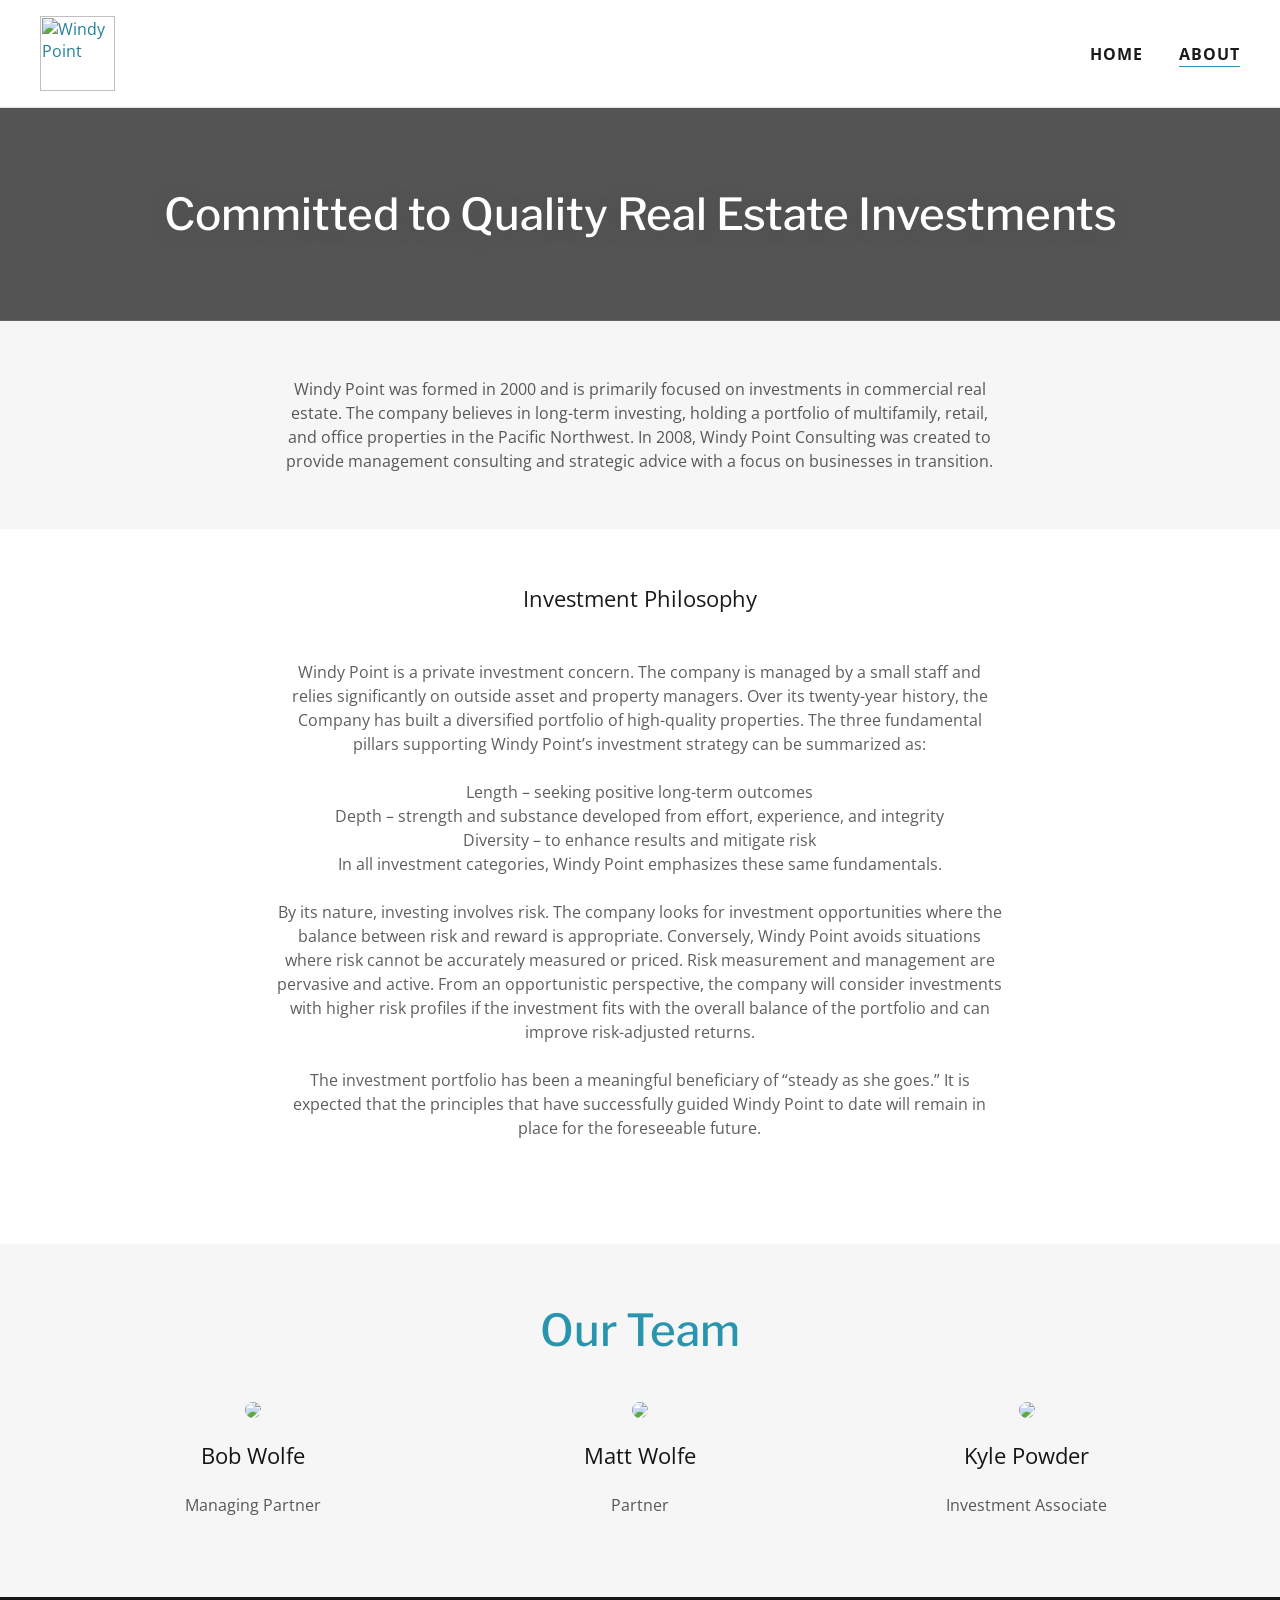
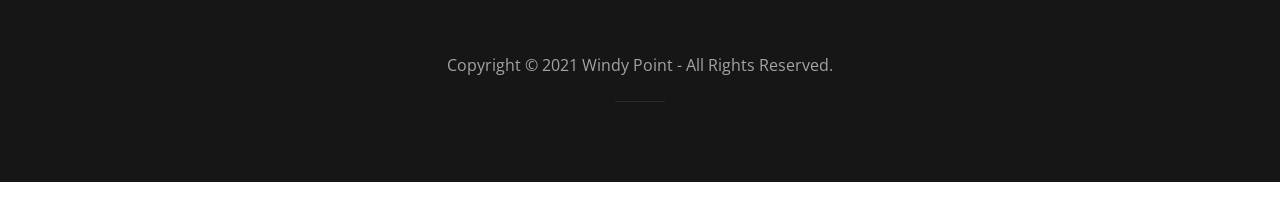
==== commit ab89f01b: "remove about links" ====
--- a/about.html
+++ b/about.html
@@ -3,6 +3,7 @@
   <meta http-equiv="X-UA-Compatible" content="IE=edge" />
   <meta name="viewport" content="width=device-width, initial-scale=1" />
   <title>Real Estate Investment | Windy Point | Windy Point</title>
+  <script async defer data-website-id="35e1b470-6ec7-46b2-a647-c43c10a8b2ec" src="https://umami-production-07a0.up.railway.app/umami.js"></script>
   <meta
     name="description"
     content="Windy Point was formed in 2000 and is primarily focused on investments in commercial real estate. Learn more about the company today."
@@ -2334,23 +2335,7 @@
                           data-ux="Block"
                           class="x-el x-el-div c1-1 c1-2 c1-b c1-c c1-d c1-e c1-f c1-g"
                         >
-                          <a
-                            data-ux-btn="secondary"
-                            data-ux="ContentCardButton"
-                            shape="SQUARE"
-                            color="PRIMARY"
-                            fill="OPEN"
-                            decoration="UNDERLINE"
-                            shadow="NONE"
-                            data-aid="ABOUT_CTA_BTN_RENDERED0"
-                            href="/bob-1"
-                            target=""
-                            data-tccl="ux2.ABOUT.about1.Content.Card.Button.Secondary.137592.click,click"
-                            data-page="070dab5e-ac93-413c-9c7f-72a1af9a0e73"
-                            data-typography="ButtonAlpha"
-                            class="x-el x-el-a c1-42 c1-43 c1-9a c1-1y c1-4z c1-9h c1-9i c1-6g c1-2j c1-1v c1-1x c1-1w c1-p c1-11 c1-2r c1-2u c1-1m c1-1l c1-9j c1-9k c1-2z c1-9l c1-4y c1-9m c1-9n c1-9o c1-9p c1-b c1-49 c1-9q c1-9r c1-9s c1-9t c1-9u c1-9v c1-9w c1-9x c1-9y"
-                            >Learn more</a
-                          >
+                    
                         </div>
                       </div>
                     </div>
@@ -2513,23 +2498,6 @@
                           data-ux="Block"
                           class="x-el x-el-div c1-1 c1-2 c1-b c1-c c1-d c1-e c1-f c1-g"
                         >
-                          <a
-                            data-ux-btn="secondary"
-                            data-ux="ContentCardButton"
-                            shape="SQUARE"
-                            color="PRIMARY"
-                            fill="OPEN"
-                            decoration="UNDERLINE"
-                            shadow="NONE"
-                            data-aid="ABOUT_CTA_BTN_RENDERED2"
-                            href="/kyle"
-                            target=""
-                            data-tccl="ux2.ABOUT.about1.Content.Card.Button.Secondary.137599.click,click"
-                            data-page="a2b1903f-9fe9-4014-9a6e-5474e19dbf74"
-                            data-typography="ButtonAlpha"
-                            class="x-el x-el-a c1-42 c1-43 c1-9a c1-1y c1-4z c1-9h c1-9i c1-6g c1-2j c1-1v c1-1x c1-1w c1-p c1-11 c1-2r c1-2u c1-1m c1-1l c1-9j c1-9k c1-2z c1-9l c1-4y c1-9m c1-9n c1-9o c1-9p c1-b c1-49 c1-9q c1-9r c1-9s c1-9t c1-9u c1-9v c1-9w c1-9x c1-9y"
-                            >Learn more</a
-                          >
                         </div>
                       </div>
                     </div>
